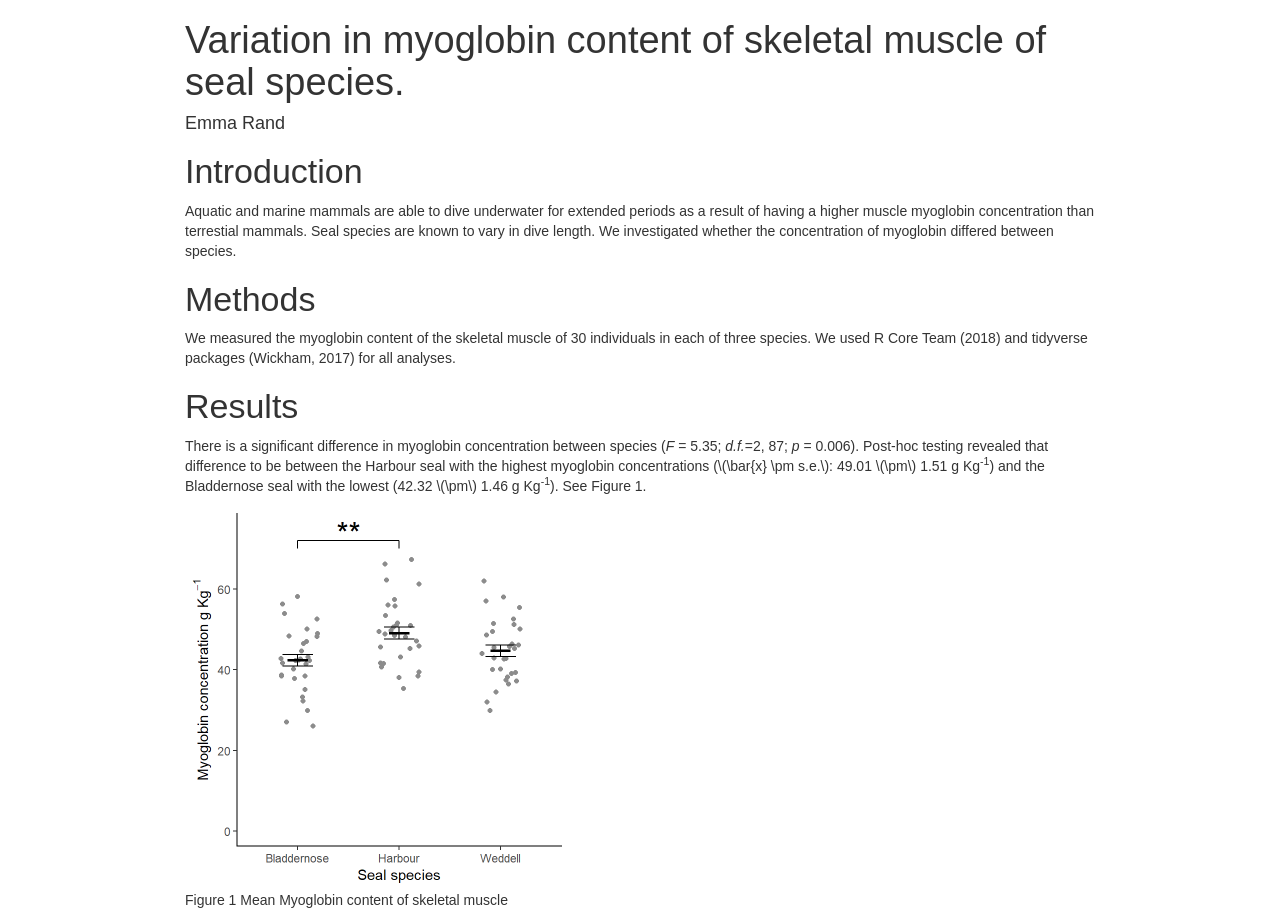
==== seals/paper.html @ 827191a4 "yet-to-be-updated materials added." ====
<!DOCTYPE html>

<html xmlns="http://www.w3.org/1999/xhtml">

<head>

<meta charset="utf-8" />
<meta http-equiv="Content-Type" content="text/html; charset=utf-8" />
<meta name="generator" content="pandoc" />


<meta name="author" content="Emma Rand" />


<title>Variation in myoglobin content of skeletal muscle of seal species.</title>

<script src="[data-uri]"></script>
<meta name="viewport" content="width=device-width, initial-scale=1" />
<link href="data:text/css;charset=utf-8,html%7Bfont%2Dfamily%3Asans%2Dserif%3B%2Dwebkit%2Dtext%2Dsize%2Dadjust%3A100%25%3B%2Dms%2Dtext%2Dsize%2Dadjust%3A100%25%7Dbody%7Bmargin%3A0%7Darticle%2Caside%2Cdetails%2Cfigcaption%2Cfigure%2Cfooter%2Cheader%2Chgroup%2Cmain%2Cmenu%2Cnav%2Csection%2Csummary%7Bdisplay%3Ablock%7Daudio%2Ccanvas%2Cprogress%2Cvideo%7Bdisplay%3Ainline%2Dblock%3Bvertical%2Dalign%3Abaseline%7Daudio%3Anot%28%5Bcontrols%5D%29%7Bdisplay%3Anone%3Bheight%3A0%7D%5Bhidden%5D%2Ctemplate%7Bdisplay%3Anone%7Da%7Bbackground%2Dcolor%3Atransparent%7Da%3Aactive%2Ca%3Ahover%7Boutline%3A0%7Dabbr%5Btitle%5D%7Bborder%2Dbottom%3A1px%20dotted%7Db%2Cstrong%7Bfont%2Dweight%3A700%7Ddfn%7Bfont%2Dstyle%3Aitalic%7Dh1%7Bmargin%3A%2E67em%200%3Bfont%2Dsize%3A2em%7Dmark%7Bcolor%3A%23000%3Bbackground%3A%23ff0%7Dsmall%7Bfont%2Dsize%3A80%25%7Dsub%2Csup%7Bposition%3Arelative%3Bfont%2Dsize%3A75%25%3Bline%2Dheight%3A0%3Bvertical%2Dalign%3Abaseline%7Dsup%7Btop%3A%2D%2E5em%7Dsub%7Bbottom%3A%2D%2E25em%7Dimg%7Bborder%3A0%7Dsvg%3Anot%28%3Aroot%29%7Boverflow%3Ahidden%7Dfigure%7Bmargin%3A1em%2040px%7Dhr%7Bheight%3A0%3B%2Dwebkit%2Dbox%2Dsizing%3Acontent%2Dbox%3B%2Dmoz%2Dbox%2Dsizing%3Acontent%2Dbox%3Bbox%2Dsizing%3Acontent%2Dbox%7Dpre%7Boverflow%3Aauto%7Dcode%2Ckbd%2Cpre%2Csamp%7Bfont%2Dfamily%3Amonospace%2Cmonospace%3Bfont%2Dsize%3A1em%7Dbutton%2Cinput%2Coptgroup%2Cselect%2Ctextarea%7Bmargin%3A0%3Bfont%3Ainherit%3Bcolor%3Ainherit%7Dbutton%7Boverflow%3Avisible%7Dbutton%2Cselect%7Btext%2Dtransform%3Anone%7Dbutton%2Chtml%20input%5Btype%3Dbutton%5D%2Cinput%5Btype%3Dreset%5D%2Cinput%5Btype%3Dsubmit%5D%7B%2Dwebkit%2Dappearance%3Abutton%3Bcursor%3Apointer%7Dbutton%5Bdisabled%5D%2Chtml%20input%5Bdisabled%5D%7Bcursor%3Adefault%7Dbutton%3A%3A%2Dmoz%2Dfocus%2Dinner%2Cinput%3A%3A%2Dmoz%2Dfocus%2Dinner%7Bpadding%3A0%3Bborder%3A0%7Dinput%7Bline%2Dheight%3Anormal%7Dinput%5Btype%3Dcheckbox%5D%2Cinput%5Btype%3Dradio%5D%7B%2Dwebkit%2Dbox%2Dsizing%3Aborder%2Dbox%3B%2Dmoz%2Dbox%2Dsizing%3Aborder%2Dbox%3Bbox%2Dsizing%3Aborder%2Dbox%3Bpadding%3A0%7Dinput%5Btype%3Dnumber%5D%3A%3A%2Dwebkit%2Dinner%2Dspin%2Dbutton%2Cinput%5Btype%3Dnumber%5D%3A%3A%2Dwebkit%2Douter%2Dspin%2Dbutton%7Bheight%3Aauto%7Dinput%5Btype%3Dsearch%5D%7B%2Dwebkit%2Dbox%2Dsizing%3Acontent%2Dbox%3B%2Dmoz%2Dbox%2Dsizing%3Acontent%2Dbox%3Bbox%2Dsizing%3Acontent%2Dbox%3B%2Dwebkit%2Dappearance%3Atextfield%7Dinput%5Btype%3Dsearch%5D%3A%3A%2Dwebkit%2Dsearch%2Dcancel%2Dbutton%2Cinput%5Btype%3Dsearch%5D%3A%3A%2Dwebkit%2Dsearch%2Ddecoration%7B%2Dwebkit%2Dappearance%3Anone%7Dfieldset%7Bpadding%3A%2E35em%20%2E625em%20%2E75em%3Bmargin%3A0%202px%3Bborder%3A1px%20solid%20silver%7Dlegend%7Bpadding%3A0%3Bborder%3A0%7Dtextarea%7Boverflow%3Aauto%7Doptgroup%7Bfont%2Dweight%3A700%7Dtable%7Bborder%2Dspacing%3A0%3Bborder%2Dcollapse%3Acollapse%7Dtd%2Cth%7Bpadding%3A0%7D%40media%20print%7B%2A%2C%3Aafter%2C%3Abefore%7Bcolor%3A%23000%21important%3Btext%2Dshadow%3Anone%21important%3Bbackground%3A0%200%21important%3B%2Dwebkit%2Dbox%2Dshadow%3Anone%21important%3Bbox%2Dshadow%3Anone%21important%7Da%2Ca%3Avisited%7Btext%2Ddecoration%3Aunderline%7Da%5Bhref%5D%3Aafter%7Bcontent%3A%22%20%28%22%20attr%28href%29%20%22%29%22%7Dabbr%5Btitle%5D%3Aafter%7Bcontent%3A%22%20%28%22%20attr%28title%29%20%22%29%22%7Da%5Bhref%5E%3D%22javascript%3A%22%5D%3Aafter%2Ca%5Bhref%5E%3D%22%23%22%5D%3Aafter%7Bcontent%3A%22%22%7Dblockquote%2Cpre%7Bborder%3A1px%20solid%20%23999%3Bpage%2Dbreak%2Dinside%3Aavoid%7Dthead%7Bdisplay%3Atable%2Dheader%2Dgroup%7Dimg%2Ctr%7Bpage%2Dbreak%2Dinside%3Aavoid%7Dimg%7Bmax%2Dwidth%3A100%25%21important%7Dh2%2Ch3%2Cp%7Borphans%3A3%3Bwidows%3A3%7Dh2%2Ch3%7Bpage%2Dbreak%2Dafter%3Aavoid%7D%2Enavbar%7Bdisplay%3Anone%7D%2Ebtn%3E%2Ecaret%2C%2Edropup%3E%2Ebtn%3E%2Ecaret%7Bborder%2Dtop%2Dcolor%3A%23000%21important%7D%2Elabel%7Bborder%3A1px%20solid%20%23000%7D%2Etable%7Bborder%2Dcollapse%3Acollapse%21important%7D%2Etable%20td%2C%2Etable%20th%7Bbackground%2Dcolor%3A%23fff%21important%7D%2Etable%2Dbordered%20td%2C%2Etable%2Dbordered%20th%7Bborder%3A1px%20solid%20%23ddd%21important%7D%7D%40font%2Dface%7Bfont%2Dfamily%3A%27Glyphicons%20Halflings%27%3Bsrc%3Aurl%28data%3Aapplication%2Fvnd%2Ems%2Dfontobject%3Bbase64%2Cn04AAEFNAAACAAIABAAAAAAABQAAAAAAAAABAJABAAAEAExQAAAAAAAAAAIAAAAAAAAAAAEAAAAAAAAAJxJ%[base64]%2FSEdmjKHUbyow8ATBE40IvWA3vTu8LiABDQ%2BpexwUMcm1SMnNryctQSiI1K5ZnbOlXKmnVV5YvRe6RnNMFNCOs1KNVpn6yZhCJkRtVRNzEufeIq7HgSrcx4S8h%2Fv4vnrrKc6oCNxmSk2uKlZQHBii6iKFoH0746ThvkO1kJHlxjrkxs%2BLWORaDQBEtiYJIR5IB9Bi1UyL4Rmr0BNigNkMzlKQmnofBHviqVzUxwdMb3NdCn69hy%2BpRYVKGVS%2F1tnsqv4LL7wCCPZZAZPT4aCShHjHJVNuXbmMrY5LeQaGnvAkXlVrJgKRAUdFjrWEah9XebPeQMj7KS7DIBAFt8ycgC5PLGUOHSE3ErGZCiViNLL5ZARfywnCoZaKQCu6NuFX42AEeKtKUGnr%2FCm2Cy8tpFhBPMW5Fxi4Qm4TkDWh4IWFDClhU2hRWosUWqcKLlgyXB%2BlSHaWaHiWlBAR8SeSgSPCQxdVQgzUixWKSTrIQEbU94viDctkvX%2BVSjJuUmV8L4CXShI11esnp0pjWNZIyxKHS4wVQ2ime1P4RnhvGw0aDN1OLAXGERsB7buFpFGGBAre4QEQR0HOIO5oYH305G%2BKspT%2FFupEGGafCCwxSe6ZUa%2B073rXHnNdVXE6eWvibUS27XtRzkH838mYLMBmYysZTM0EM3A1fbpCBYFccN1B%2FEnCYu%2FTgCGmr7bMh8GfYL%2BBfcLvB0gRagC09w9elfldaIy%2FhNCBLRgBgtCC7jAF63wLSMAfbfAlEggYU0bUA7ACCJmTDpEmJtI78w4%2FBO7dN7JR7J7ZvbYaUbaILSQsRBiF3HGk5fEg6p9unwLvn98r%2BvnsV%2B372uf1xBLq4qU%2F45fTuqaAP%2BpssmCCCTF0mhEow8ZXZOS8D7Q85JsxZ%2BAzok7B7O%2Ff6J8AzYBySZQB%2FQHYUSA%2BEeQhEWiS6AIQzgcsDiER4MjgMBAWDV4AgQ3g1eBgIdweCQmCjJEMkJ%2BPKRWyFHHmg1Wi%2F6xzUgA0LREoKJChwnQa9B%2B5RQZRB3IlBlkAnxyQNaANwHMowzlYSMCBgnbpzvqpl0iTJNCQidDI9ZrSYNIRBhHtUa5YHMHxyGEik9hDE0AKj72AbTCaxtHPUaKZdAZSnQTyjGqGLsmBStCejApUhg4uBMU6mATujEl%2BKdDPbI6Ag4vLr%2BhjY6lbjBeoLKnZl0UZgRX8gTySOeynZVz1wOq7e1hFGYIq%2BMhrGxDLak0PrwYzSXtcuyhXEhwOYofiW%2BEcI%2Fjw8P6IY6ed%2BetAbuqKp5QIapT77LnAe505lMuqL79a0ut4rWexzFttsOsLDy7zvtQzcq3U1qabe7tB0wHWVXji%2BzDbo8x8HyIRUbXnwUcklFv51fvTymiV%2BMXLSmGH9d9%2BaXpD5X6lao41anWGig7IwIdnoBY2ht%2FpO9mClLo4NdXHAsefqWUKlXJkbqPOFhMoR4aiA1BXqhRNbB2Xwi%2B7u%2FjpAoOpKJ0UX24EsrzMfHXViakCNcKjBxuQX8BO0ZqjJ3xXzf%2B61t2VXOSgJ8xu65QKgtN6FibPmPYsXbJRHHqbgATcSZxBqGiDiU4NNNsYBsKD0MIP%2FOfKnlk%2FLkaid%[base64]%2FgFtuW0wR4cgd%2BZKesSV7QkNE2kw6AV4hoIuC02LGmTomyf8PiO6CZzOTLTPQ%2BHW06H%2Btx%2BbQ8LmDYg1pTFrp2oJXgkZTyeRJZM0C8aE2LpFrNVDuhARsN543%2FFV6klQ6Tv1OoZGXLv0igKrl%2FCmJxRmX7JJbJ998VSIPQRyDBICzl4JJlYHbdql30NvYcOuZ7a10uWRrgoieOdgIm4rlq6vNOQBuqESLbXG5lzdJGHw2m0sDYmODXbYGTfSTGRKpssTO95fothJCjUGQgEL4yKoGAF%2F0SrpUDNn8CBgBcSDQByAeNkCXp4S4Ro2Xh4OeaGRgR66PVOsU8bc6TR5%[base64]%2F1SgRCJ1dk4UdBT7OoyuNgLs0oCd8RnrEIb6QdMxT2QjD4zMrJkfgx5aDMcA4orsTtKCqWb%2FVeyceqa5OGSmB28YwH4rFbkQaLoUN8OQQYnD3w2eXpI4ScQfbCUZiJ4yMOIKLyyTc7BQ4uXUw6Ee6%2FxM%2B4Y67ngNBknxIPwuppgIhFcwJyr6EIj%2BLzNj%2FmfR2vhhRlx0BILZoAYruF0caWQ7YxO66UmeguDREAFHYuC7HJviRgVO6ruJH59h%2FC%2FPkgSle8xNzZJULLWq9JMDTE2fjGE146a1Us6PZDGYle6ldWRqn%2FpdpgHKNGrGIdkRK%2BKPETT9nKT6kLyDI8xd9A1FgWmXWRAIHwZ37WyZHOVyCadJEmMVz0MadMjDrPho%2BEIochkVC2xgGiwwsQ6DMv2P7UXqT4x7CdcYGId2BJQQa85EQKmCmwcRejQ9Bm4oATENFPkxPXILHpMPUyWTI5rjNOsIlmEeMbcOCEqInpXACYQ9DDxmFo9vcmsDblcMtg4tqBerNngkIKaFJmrQAPnq1dEzsMXcwjcHdfdCibcAxxA%2Bq%2Fj9m3LM%2FO7WJka4tSidVCjsvo2lQ%2F2ewyoYyXwAYyr2PlRoR5MpgVmSUIrM3PQxXPbgjBOaDQFIyFMJvx3Pc5RSYj12ySVF9fwFPQu2e2KWVoL9q3Ayv3IzpGHUdvdPdrNUdicjsTQ2ISy7QU3DrEytIjvbzJnAkmANXjAFERA0MUoPF3%2F5KFmW14bBNOhwircYgMqoDpUMcDtCmBE82QM2YtdjVLB4kBuKho%2FbcwQdeboqfQartuU3CsCf%2BcXkgYAqp%2F0Ee3RorAZt0AvvOCSI4JICIlGlsV0bsSid%2FNIEALAAzb6HAgyWHBps6xAOwkJIGcB82CxRQq4sJf3FzA70A%2BTRqcqjEMETCoez3mkPcpnoALs0ugJY8kQwrC%[base64]%2FWDHA60cYFaI%2FPjpzquUqdaYGcIq%2BmLez3WLFFCtNBN2QJcrlcoELgiPku5R5dSlJFaCEqEZle1AQzAKC%2B1SotMcBNyQUFuRHRF6OlimSBgjZeTBCwLyc6A%2BP%2FoFRchXTz5ADknYJHxzrJ5pGuIKRQISU6WyKTBBjD8WozmVYWIsto1AS5rxzKlvJu4E%2FvwOiKxRtCWsDM%2BeTHUrmwrCK5BIfMzGkD%2B0Fk5LzBs0jMYXktNDblB06LMNJ09U8pzSLmo14MS0OMjcdrZ31pyQqxJJpRImlSvfYAK8inkYU52QY2FPEVsjoWewpwhRp5yAuNpkqhdb7ku9Seefl2D0B8SMTFD90xi4CSOwwZy9IKkpMtI3FmFUg3%2FkFutpQGNc3pCR7gvC4sgwbupDu3DyEN%2BW6YGLNM21jpB49irxy9BSlHrVDlnihGKHwPrbVFtc%2Bh1rVQKZduxIyojccZIIcOCmhEnC7UkY68WXKQgLi2JCDQkQWJRQuk60hZp0D3rtCTINSeY9Ej2kIKYfGxwOs4j9qMM7fYZiipzgcf7TamnehqdhsiMiCawXnz4xAbyCkLAx5EGbo3Ax1u3dUIKnTxIaxwQTHehPl3V491H0%2BbC5zgpGz7Io%2BmjdhKlPJ01EeMpM7UsRJMi1nGjmJg35i6bQBAAxjO%2FENJubU2mg3ONySEoWklCwdABETcs7ck3jgiuU9pcKKpbgn%2B3YlzV1FzIkB6pmEDOSSyDfPPlQskznctFji0kpgZjW5RZe6x9kYT4KJcXg0bNiCyif%2BpZACCyRMmYsfiKmN9tSO65F0R2OO6ytlEhY5Sj6uRKfFxw0ijJaAx%2Fk3QgnAFSq27%2F2i4GEBA%2BUvTJKK%2F9eISNvG46Em5RZfjTYLdeD8kdXHyrwId%2FDQZUaMCY4gGbke2C8vfjgV%2FY9kkRQOJIn%2FxM9INZSpiBnqX0Q9GlQPpPKAyO5y%2BW5NMPSRdBCUlmuxl40ZfMCnf2Cp044uI9WLFtCi4YVxKjuRCOBWIb4XbIsGdbo4qtMQnNOQz4XDSui7W%2FN6l54qOynCqD3DpWQ%2BmpD7C40D8BZEWGJX3tlAaZBMj1yjvDYKwCJBa201u6nBKE5UE%2B7QSEhCwrXfbRZylAaAkplhBWX50dumrElePyNMRYUrC99UmcSSNgImhFhDI4BXjMtiqkgizUGCrZ8iwFxU6fQ8GEHCFdLewwxYWxgScAYMdMLmcZR6b7rZl95eQVDGVoUKcRMM1ixXQtXNkBETZkVVPg8LoSrdetHzkuM7DjZRHP02tCxA1fmkXKF3VzfN1pc1cv%2F8lbTIkkYpqKM9VOhp65ktYk%2BQ46myFWBapDfyWUCnsnI00QTBQmuFjMZTcd0V2NQ768Fhpby04k2IzNR1wKabuGJqYWwSly6ocMFGTeeI%2BejsWDYgEvr66QgqdcIbFYDNgsm0x9UHY6SCd5%2B7tpsLpKdvhahIDyYmEJQCqMqtCF6UlrE5GXRmbu%[base64]%2FiOmsLtHSWNUWEGk9hScMPShasUA1AcHOtRZlqMeQ0OzYS9vQvYUjOLrzP07BUAFikcJNMi7gIxEw4pL1G54TcmmmoAQ5s7TGWErJZ2Io4yQ0ljRYhL8H5e62oDtLF8aDpnIvZ5R3GWJyAugdiiJW9hQAVTsnCBHhwu7rkBlBX6r3b7ejEY0k5GGeyKv66v%2B6dg7mcJTrWHbtMywbedYqCQ0FPwoytmSWsL8WTtChZCKKzEF7vP6De4x2BJkkniMgSdWhbeBSLtJZR9CTHetK1xb34AYIJ37OegYIoPVbXgJ%2FqDQK%2BbfCtxQRVKQu77WzOoM6SGL7MaZwCGJVk46aImai9fmam%2BWpHG%2B0BtQPWUgZ7RIAlPq6lkECUhZQ2gqWkMYKcYMYaIc4gYCDFHYa2d1nzp3%2BJ1eCBay8IYZ0wQRKGAqvCuZ%2FUgbQPyllosq%2BXtfKIZOzmeJqRazpmmoP%2F76YfkjzV2NlXTDSBYB04SVlNQsFTbGPk1t%2FI4Jktu0XSgifO2ozFOiwd%2F0SssJDn0dn4xqk4GDTTKX73%2FwQyBLdqgJ%2BWx6AQaba3BA9CKEzjtQYIfAsiYamapq80LAamYjinlKXUkxdpIDk0puXUEYzSalfRibAeDAKpNiqQ0FTwoxuGYzRnisyTotdVTclis1LHRQCy%2FqqL8oUaQzWRxilq5Mi0IJGtMY02cGLD69vGjkj3p6pGePKI8bkBv5evq8SjjyU04vJR2cQXQwSJyoinDsUJHCQ50jrFTT7yRdbdYQMB3MYCb6uBzJ9ewhXYPAIZSXfeEQBZZ3GPN3Nbhh%2FwkvAJLXnQMdi5NYYZ5GHE400GS5rXkOZSQsdZgIbzRnF9ueLnsfQ47wHAsirITnTlkCcuWWIUhJSbpM3wWhXNHvt2xUsKKMpdBSbJnBMcihkoDqAd1Zml%2FR4yrzow1Q2A5G%2Bkzo%2FRhRxQS2lCSDRV8LlYLBOOoo1bF4jwJAwKMK1tWLHlu9i0j4Ig8qVm6wE1DxXwAwQwsaBWUg2pOOol2dHxyt6npwJEdLDDVYyRc2D0HbcbLUJQj8gPevQBUBOUHXPrsAPBERICpnYESeu2OHotpXQxRGlCCtLdIsu23MhZVEoJg8Qumj%2FUMMc34IBqTKLDTp76WzL%2FdMjCxK7MjhiGjeYAC%2Fkj%2FjY%2FRde7hpSM1xChrog6yZ7OWTuD56xBJnGFE%2BpT2ElSyCnJcwVzCjkqeNLfMEJqKW0G7OFIp0G%2B9mh50I9o8k1tpCY0xYqFNIALgIfc2me4n1bmJnRZ89oepgLPT0NTMLNZsvSCZAc3TXaNB07vail36%2FdBySis4m9%2FDR8izaLJW6bWCkVgm5T%2Bius3ZXq4xI%2BGnbveLbdRwF2mNtsrE0JjYc1AXknCOrLSu7Te%2Fr4dPYMCl5qtiHNTn%2BTPbh1jCBHH%2BdMJNhwNgs3nT%2BOhQoQ0vYif56BMG6WowAcHR3DjQolxLzyVekHj00PBAaW7IIAF1EF%2BuRIWyXjQMAs2chdpaKPNaB%2BkSezYt0%2BCA04sOg5vx8Fr7Ofa9sUv87h7SLAUFSzbetCCZ9pmyLt6l6%2FTzoA1%2FZBG9bIUVHLAbi%2FkdBFgYGyGwRQGBpkqCEg2ah9UD6EedEcEL3j4y0BQQCiExEnocA3SZboh%2Bepgd3YsOkHskZwPuQ5OoyA0fTA5AXrHcUOQF%2BzkJHIA7PwCDk1gGVmGUZSSoPhNf%2BTklauz98QofOlCIQ%2FtCD4dosHYPqtPCXB3agggQQIqQJsSkB%2Bqn0rkQ1toJjON%2FOtCIB9RYv3PqRA4C4U68ZMlZn6BdgEvi2ziU%2BTQ6NIw3ej%2BAtDwMGEZk7e2IjxUWKdAxyaw9OCwSmeADTPPleyk6UhGDNXQb%2B%2BW6Uk4q6F7%2Frg6WVTo82IoCxSIsFDrav4EPHphD3u4hR53WKVvYZUwNCCeM4PMBWzK%2BEfIthZOkuAwPo5C5jgoZgn6dUdvx5rIDmd58cXXdKNfw3l%2BwM2UjgrDJeQHhbD7HW2QDoZMCujgIUkk5Fg8VCsdyjOtnGRx8wgKRPZN5dR0zPUyfGZFVihbFRniXZFOZGKPnEQzU3AnD1KfR6weHW2XS6KbPJxUkOTZsAB9vTVp3Le1F8q5l%2BDMcLiIq78jxAImD2pGFw0VHfRatScGlK6SMu8leTmhUSMy8Uhdd6xBiH3Gdman4tjQGLboJfqz6fL2WKHTmrfsKZRYX6BTDjDldKMosaSTLdQS7oDisJNqAUhw1PfTlnacCO8vl8706Km1FROgLDmudzxg%2BEWTiArtHgLsRrAXYWdB0NmToNCJdKm0KWycZQqb%2BMw76Qy29iQ5up%2FX7oyw8QZ75kP5F6iJAJz6KCmqxz8fEa%2FxnsMYcIO%2FvEkGRuMckhr4rIeLrKaXnmIzlNLxbFspOphkcnJdnz%2FChp%2FVlpj2P7jJQmQRwGnltkTV5dbF9fE3%2FfxoSqTROgq9wFUlbuYzYcasE0ouzBo%2BdDCDzxKAfhbAZYxQiHrLzV2iVexnDX%2FQnT1fsT%2Fxuhu1ui5qIytgbGmRoQkeQooO8eJNNZsf0iALur8QxZFH0nCMnjerYQqG1pIfjyVZWxhVRznmmfLG00BcBWJE6hzQWRyFknuJnXuk8A5FRDCulwrWASSNoBtR%2BCtGdkPwYN2o7DOw%2FVGlCZPusRBFXODQdUM5zeHDIVuAJBLqbO%2Ff9Qua%2BpDqEPk230Sob9lEZ8BHiCorjVghuI0lI4JDgHGRDD%2FprQ84B1pVGkIpVUAHCG%2Biz3Bn3qm2AVrYcYWhock4jso5%2BJ7HfHVj4WMIQdGctq3psBCVVzupQOEioBGA2Bk%2BUILT7%2BVoX5mdxxA5fS42gISQVi%2FHTzrgMxu0fY6hE1ocUwwbsbWcezrY2n6S8%2F6cxXkOH4prpmPuFoikTzY7T85C4T2XYlbxLglSv2uLCgFv8Quk%2FwdesUdWPeHYIH0R729JIisN9Apdd4eB10aqwXrPt%2BSu9mA8k8n1sjMwnfsfF2j3jMUzXepSHmZ%2FBfqXvzgUNQQWOXO8YEuFBh4QTYCkOAPxywpYu1VxiDyJmKVcmJPGWk%2Fgc3Pov02StyYDahwmzw3E1gYC9wkupyWfDqDSUMpCTH5e5N8B%2F%2FlHiMuIkTNw4USHrJU67bjXGqNav6PBuQSoqTxc8avHoGmvqNtXzIaoyMIQIiiUHIM64cXieouplhNYln7qgc4wBVAYR104kO%2BCvKqsg4yIUlFNThVUAKZxZt1XA34h3TCUUiXVkZ0w8Hh2R0Z5L0b4LZvPd%2Fp1gi%2F07h8qfwHrByuSxglc9cI4QIg2oqvC%2Fqm0i7tjPLTgDhoWTAKDO2ONW5oe%2B%2FeKB9vZB8K6C25yCZ9RFVMnb6NRdRjyVK57CHHSkJBfnM2%2Fj4ODUwRkqrtBBCrDsDpt8jhZdXoy%2F1BCqw3sSGhgGGy0a5Jw6BP%2FTExoCmNFYjZl248A0osgPyGEmRA%2BfAsqPVaNAfytu0vuQJ7rk3J4kTDTR2AlCHJ5cls26opZM4w3jMULh2YXKpcqGBtuleAlOZnaZGbD6DHzMd6i2oFeJ8z9XYmalg1Szd%2FocZDc1C7Y6vcALJz2lYnTXiWEr2wawtoR4g3jvWUU2Ngjd1cewtFzEvM1NiHZPeLlIXFbBPawxNgMwwAlyNSuGF3zizVeOoC9bag1qRAQKQE%2FEZBWC2J8mnXAN2aTBboZ7HewnObE8CwROudZHmUM5oZ%2FUgd%2FJZQK8lvAm43uDRAbyW8gZ%2BZGq0EVerVGUKUSm%2FIdn8AQHdR4m7bue88WBwft9mSCeMOt1ncBwziOmJYI2ZR7ewNMPiCugmSsE4EyQ%2BQATJG6qORMGd4snEzc6B4shPIo4G1T7PgSm8PY5eUkPdF8JZ0VBtadbHXoJgnEhZQaODPj2gpODKJY5Yp4DOsLBFxWbvXN755KWylJm%2BoOd4zEL9Hpubuy2gyyfxh8oEfFutnYWdfB8PdESLWYvSqbElP9qo3u6KTmkhoacDauMNNjj0oy40DFV7Ql0aZj77xfGl7TJNHnIwgqOkenruYYNo6h724%2BzUQ7%2BvkCpZB%2BpGA562hYQiDxHVWOq0oDQl%2FQsoiY%2BcuI7iWq%2FZIBtHcXJ7kks%2Bh2fCNUPA82BzjnqktNts%2BRLdk1VSu%2BtqEn7QZCCsvEqk6FkfiOYkrsw092J8jsfIuEKypNjLxrKA9kiA19mxBD2suxQKCzwXGws7kEJvlhUiV9tArLIdZW0IORcxEzdzKmjtFhsjKy%2F44XYXdI5noQoRcvjZ1RMPACRqYg2V1%2BOwOepcOknRLLFdYgTkT5UApt%2FJhLM3jeFYprZV%2BZow2g8fP%2BU68hkKFWJj2yBbKqsrp25xkZX1DAjUw52IMYWaOhab8Kp05VrdNftqwRrymWF4OQSjbdfzmRZirK8FMJELEgER2PHjEAN9pGfLhCUiTJFbd5LBkOBMaxLr%2FA1SY9dXFz4RjzoU9ExfJCmx%2FI9FKEGT3n2cmzl2X42L3Jh%2BAbQq6sA%2BSs1kitoa4TAYgKHaoybHUDJ51oETdeI%2F9ThSmjWGkyLi5QAGWhL0BG1UsTyRGRJOldKBrYJeB8ljLJHfATWTEQBXBDnQexOHTB%2BUn44zExFE4vLytcu5NwpWrUxO%2F0ZICUGM7hGABXym0V6ZvDST0E370St9MIWQOTWngeoQHUTdCJUP04spMBMS8LSker9cReVQkULFDIZDFPrhTzBl6sed9wcZQTbL%2BBDqMyaN3RJPh%2Fanbx%2BIv%2BqgQdAa3M9Z5JmvYlh4qop%2BHo1F1W5gbOE9YKLgAnWytXElU4G8GtW47lhgFE6gaSs%2Bgs37sFvi0PPVvA5dnCBgILTwoKd%2F%2BDoL9F6inlM7H4rOTzD79KJgKlZO%2FZgt22UsKhrAaXU5ZcLrAglTVKJEmNJvORGN1vqrcfSMizfpsgbIe9zno%2BgBoKVXgIL%2FVI8dB1O5o%2FR3Suez%2FgD7M781ShjKpIIORM%2FnxG%2BjjhhgPwsn2IoXsPGPqYHXA63zJ07M2GPEykQwJBYLK808qYxuIew4frk52nhCsnCYmXiR6CuapvE1IwRB4%2FQftDbEn%2BAucIr1oxrLabRj9q4ae0%2BfXkHnteAJwXRbVkR0mctVSwEbqhJiMSZUp9DNbEDMmjX22m3ABpkrPQQTP3S1sib5pD2VRKRd%2BeNAjLYyT0hGrdjWJZy24OYXRoWQAIhGBZRxuBFMjjZQhpgrWo8SiFYbojcHO8V5DyscJpLTHyx9Fimassyo5U6WNtquUMYgccaHY5amgR3PQzq3ToNM5ABnoB9kuxsebqmYZm0R9qxJbFXCQ1UPyFIbxoUraTJFDpCk0Wk9GaYJKz%2F6oHwEP0Q14lMtlddQsOAU9zlYdMVHiT7RQP3XCmWYDcHCGbVRHGnHuwzScA0BaSBOGkz3lM8CArjrBsyEoV6Ys4qgDK3ykQQPZ3hCRGNXQTNNXbEb6tDiTDLKOyMzRhCFT%2BmAUmiYbV3YQVqFVp9dorv%2BTsLeCykS2b5yyu8AV7IS9cxcL8z4Kfwp%2BxJyYLv1OsxQCZwTB4a8BZ%2F5EdxTBJthApqyfd9u3ifr%2FWILTqq5VqgwMT9SOxbSGWLQJUUWCVi4k9tho9nEsbUh7U6NUsLmkYFXOhZ0kmamaJLRNJzSj%2Fqn4Mso6zb6iLLBXoaZ6AqeWCjHQm2lztnejYYM2eubnpBdKVLORZhudH3JF1waBJKA9%2BW8EhMj3Kzf0L4vi4k6RoHh3Z5YgmSZmk6ns4fjScjAoL8GoOECgqgYEBYUGFVO4FUv4%2FYtowhEmTs0vrvlD%2FCrisnoBNDAcUi%2FteY7OctFlmARQzjOItrrlKuPO6E2Ox93L4O%2F4DcgV%2FdZ7qR3VBwVQxP1GCieA4RIpweYJ5FoYrHxqRBdJjnqbsikA2Ictbb8vE1GYIo9dacK0REgDX4smy6GAkxlH1yCGGsk%2BtgiDhNKuKu3yNrMdxafmKTF632F8Vx4BNK57GvlFisrkjN9WDAtjsWA0ENT2e2nETUb%2Fn7qwhvGnrHuf5bX6Vh%2Fn3xffU3PeHdR%2BFA92i6ufT3AlyAREoNDh6chiMWTvjKjHDeRhOa9YkOQRq1vQXEMppAQVwHCuIcV2g5rBn6GmZZpTR7vnSD6ZmhdSl176gqKTXu5E%2BYbfL0adwNtHP7dT7t7b46DVZIkzaRJOM%2BS6KcrzYVg%2BT3wSRFRQashjfU18NutrKa%2F7PXbtuJvpIjbgPeqd%2BpjmRw6YKpnANFSQcpzTZgpSNJ6J7uiagAbir%2F8tNXJ%2FOsOnRh6iuIexxrmkIneAgz8QoLmiaJ8sLQrELVK2yn3wOHp57BAZJhDZjTBzyoRAuuZ4eoxHruY1pSb7qq79cIeAdOwin4GdgMeIMHeG%2BFZWYaiUQQyC5b50zKjYw97dFjAeY2I4Bnl105Iku1y0lMA1ZHolLx19uZnRdILcXKlZGQx%2FGdEqSsMRU1BIrFqRcV1qQOOHyxOLXEGcbRtAEsuAC2V4K3p5mFJ22IDWaEkk9ttf5Izb2LkD1MnrSwztXmmD%2FQi%2FEmVEFBfiKGmftsPwVaIoZanlKndMZsIBOskFYpDOq3QUs9aSbAAtL5Dbokus2G4%2FasthNMK5UQKCOhU97oaOYNGsTah%2BjfCKsZnTRn5TbhFX8ghg8CBYt%2FBjeYYYUrtUZ5jVij%2Fop7V5SsbA4mYTOwZ46hqdpbB6Qvq3AS2HHNkC15pTDIcDNGsMPXaBidXYPHc6PJAkRh29Vx8KcgX46LoUQBhRM%2B3SW6Opll%2FwgxxsPgKJKzr5QCmwkUxNbeg6Wj34SUnEzOemSuvS2OetRCO8Tyy%2BQbSKVJcqkia%2BGvDefFwMOmgnD7h81TUtMn%2BmRpyJJ349HhAnoWFTejhpYTL9G8N2nVg1qkXBeoS9Nw2fB27t7trm7d%2FQK7Cr4uoCeOQ7%2F8JfKT77KiDzLImESHw%2F0wf73QeHu74hxv7uihi4fTX%2BXEwAyQG3264dwv17aJ5N335Vt9sdrAXhPOAv8JFvzqyYXwfx8WYJaef1gMl98JRFyl5Mv5Uo%2FoVH5ww5OzLFsiTPDns7fS6EURSSWd%2F92BxMYQ8sBaH%2Bj%2BwthQPdVgDGpTfi%2BJQIWMD8xKqULliRH01rTeyF8x8q%2FGBEEEBrAJMPf25UQwi0b8tmqRXY7kIvNkzrkvRWLnxoGYEJsz8u4oOyMp8cHyaybb1HdMCaLApUE%2B%2F7xLIZGP6H9xuSEXp1zLIdjk5nBaMuV%2FyTDRRP8Y2ww5RO6d2D94o%2B6ucWIqUAvgHIHXhZsmDhjVLczmZ3ca0Cb3PpKwt2UtHVQ0BgFJsqqTsnzZPlKahRUkEu4qmkJt%2Bkqdae76ViWe3STan69yaF9%2BfESD2lcQshLHWVu4ovItXxO69bqC5p1nZLvI8NdQB9s9UNaJGlQ5mG947ipdDA0eTIw%2FA1zEdjWquIsQXXGIVEH0thC5M%2BW9pZe7IhAVnPJkYCCXN5a32HjN6nsvokEqRS44tGIs7s2LVTvcrHAF%2BRVmI8L4HUYk4x%2B67AxSMJKqCg8zrGOgvK9kNMdDrNiUtSWuHFpC8%2Fp5qIQrEo%2FH%2B1l%2F0cAwQ2nKmpWxKcMIuHY44Y6DlkpO48tRuUGBWT0FyHwSKO72Ud%2BtJUfdaZ4CWNijzZtlRa8%2BCkmO%2FEwHYfPZFU%2FhzjFWH7vnzHRMo%2BaF9u8qHSAiEkA2HjoNQPEwHsDKOt6hOoK3Ce%2F%2B%2F9boMWDa44I6FrQhdgS7OnNaSzwxWKZMcyHi6LN4WC6sSj0qm2PSOGBTvDs%2FGWJS6SwEN%2FULwpb4LQo9fYjUfSXRwZkynUazlSpvX9e%2BG2zor8l%2BYaMxSEomDdLHGcD6YVQPegTaA74H8%2BV4WvJkFUrjMLGLlvSZQWvi8%2FQA7yzQ8GPno%2F%2F5SJHRP%2FOqKObPCo81s%2F%2B6WgLqykYpGAgQZhVDEBPXWgU%2FWzFZjKUhSFInufPRiMAUULC6T11yL45ZrRoB4DzOyJShKXaAJIBS9wzLYIoCEcJKQW8GVCx4fihqJ6mshBUXSw3wWVj3grrHQlGNGhIDNNzsxQ3M%2BGWn6ASobIWC%2BLbYOC6UpahVO13Zs2zOzZC8z7FmA05JhUGyBsF4tsG0drcggIFzgg%2Fkpf3%2BCnAXKiMgIE8Jk%2FMhpkc8DUJEUzDSnWlQFme3d0sHZDrg7LavtsEX3cHwjCYA17pMTfx8Ajw9hHscN67hyo%2BRJQ4458RmPywXykkVcW688oVUrQhahpPRvTWPnuI0B%2BSkQu7dCyvLRyFYlC1LG1gRCIvn3rwQeINzZQC2KXq31FaR9UmVV2QeGVqBHjmE%2BVMd3b1fhCynD0pQNhCG6%2FWCDbKPyE7NRQzL3BzQAJ0g09aUzcQA6mUp9iZFK6Sbp%2FYbHjo%2B%2B7%2FWj8S4YNa%2BZdqAw1hDrKWFXv9%2BzaXpf8ZTDSbiqsxnwN%2FCzK5tPkOr4tRh2kY3Bn9JtalbIOI4b3F7F1vPQMfoDcdxMS8CW9m%2FNCW%2FHILTUVWQIPiD0j1A6bo8vsv6P1hCESl2abrSJWDrq5sSzUpwoxaCU9FtJyYH4QFMxDBpkkBR6kn0LMPO%2B5EJ7Z6bCiRoPedRZ%2FP0SSdii7ZnPAtVwwHUidcdyspwncz5uq6vvm4IEDbJVLUFCn%2FLvIHfooUBTkFO130FC7CmmcrKdgDJcid9mvVzsDSibOoXtIf9k6ABle3PmIxejodc4aob0QKS432srrCMndbfD454q52V01G4q913mC5HOsTzWF4h2No1av1VbcUgWAqyoZl%2B11PoFYnNv2HwAODeNRkHj%2B8SF1fcvVBu6MrehHAZK1Gm69ICcTKizykHgGFx7QdowTVAsYEF2tVc0Z6wLryz2FI1sc5By2znJAAmINndoJiB4sfPdPrTC8RnkW7KRCwxC6YvXg5ahMlQuMpoCSXjOlBy0Kij%2BbsCYPbGp8BdCBiLmLSAkEQRaieWo1SYvZIKJGj9Ur%2FeWHjiB7SOVdqMAVmpBvfRiebsFjger7DC%2B8kRFGtNrTrnnGD2GAJb8rQCWkUPYHhwXsjNBSkE6lGWUj5QNhK0DMNM2l%2BkXRZ0KLZaGsFSIdQz%2FHXDxf3%2FTE30%2BDgBKWGWdxElyLccJfEpjsnszECNoDGZpdwdRgCixeg9L4EPhH%2BRptvRMVRaahu4cySjS3P5wxAUCPkmn%2BrhyASpmiTaiDeggaIxYBmtLZDDhiWIJaBgzfCsAGUF1Q1SFZYyXDt9skCaxJsxK2Ms65dmdp5WAZyxik%2FzbrTQk5KmgxCg%2Ff45L0jywebOWUYFJQAJia7XzCV0x89rpp%2Ff3AVWhSPyTanqmik2SkD8A3Ml4NhIGLAjBXtPShwKYfi2eXtrDuKLk4QlSyTw1ftXgwqA2jUuopDl%2B5tfUWZNwBpEPXghzbBggYCw%2Fdhy0ntds2yeHCDKkF%2FYxQjNIL%2FF%2F37jLPHCKBO9ibwYCmuxImIo0ijV2Wbg3kSN2psoe8IsABv3RNFaF9uMyCtCYtqcD%2BqNOhwMlfARQUdJ2tUX%2BMNJqOwIciWalZsmEjt07tfa8ma4cji9sqz%2BQ9hWfmMoKEbIHPOQORbhQRHIsrTYlnVTNvcq1imqmmPDdVDkJgRcTgB8Sb6epCQVmFZe%2BjGDiNJQLWnfx%2BdrTKYjm0G8yH0ZAGMWzEJhUEQ4Maimgf%2Fbkvo8PLVBsZl152y5S8%2BHRDfZIMCbYZ1WDp4yrdchOJw8k6R%2B%2F2pHmydK4NIK2PHdFPHtoLmHxRDwLFb7eB%2BM4zNZcB9NrAgjVyzLM7xyYSY13ykWfIEEd2n5%2FiYp3ZdrCf7fL%2Ben%2BsIJu2W7E30MrAgZBD1rAAbZHPgeAMtKCg3NpSpYQUDWJu9bT3V7tOKv%2BNRiJc8JAKqqgCA%2FPNRBR7ChpiEulyQApMK1AyqcWnpSOmYh6yLiWkGJ2mklCSPIqN7UypWj3dGi5MvsHQ87MrB4VFgypJaFriaHivwcHIpmyi5LhNqtem4q0n8awM19Qk8BOS0EsqGscuuydYsIGsbT5GHnERUiMpKJl4ON7qjB4fEqlGN%2FhCky89232UQCiaeWpDYCJINXjT6xl4Gc7DxRCtgV0i1ma4RgWLsNtnEBRQFqZggCLiuyEydmFd7WlogpkCw5G1x4ft2psm3KAREwVwr1Gzl6RT7FDAqpVal34ewVm3VH4qn5mjGj%2BbYL1NgfLNeXDwtmYSpwzbruDKpTjOdgiIHDVQSb5%2FzBgSMbHLkxWWgghIh9QTFSDILixVwg0Eg1puooBiHAt7DzwJ7m8i8%2Fi%2BjHvKf0QDnnHVkVTIqMvIQImOrzCJwhSR7qYB5gSwL6aWL9hERHCZc4G2%2BJrpgHNB8eCCmcIWIQ6rSdyPCyftXkDlErUkHafHRlkOIjxGbAktz75bnh50dU7YHk%2BMz7wwstg6RFZb%2BTZuSOx1qqP5C66c0mptQmzIC2dlpte7vZrauAMm%2F7RfBYkGtXWGiaWTtwvAQiq2oD4YixPLXE2khB2FRaNRDTk%2B9sZ6K74Ia9VntCpN4BhJGJMT4Z5c5FhSepRCRWmBXqx%2BwhVZC4me4saDs2iNqXMuCl6iAZflH8fscC1sTsy4PHeC%2BXYuqMBMUun5YezKbRKmEPwuK%2BCLzijPEQgfhahQswBBLfg%[base64]%2BRCMlDDbElcjaROLDoualmUIQ88Kekk3iM4OQrADcxi3rJguS4MOIBIgKgXrjd1WkbCdqxJk%2F4efRIFsavZA7KvvJQqp3Iid5Z0NFc5aiMRzGN3vrpBzaMy4JYde3wr96PjN90AYOIbyp6T4zj8LoE66OGcX1Ef4Z3KoWLAUF4BTg7ug%2FAbkG5UNQXAMkQezujSHeir2uTThgd3gpyzDrbnEdDRH2W7U6PeRvBX1ZFMP5RM%2BZu6UUZZD8hDPHldVWntTCNk7To8IeOW9yn2wx0gmurwqC60AOde4r3ETi5pVMSDK8wxhoGAoEX9NLWHIR33VbrbMveii2jAJlrxwytTHbWNu8Y4N8vCCyZjAX%2FpcsfwXbLze2%2BD%2Bu33OGBoJyAAL3jn3RuEcdp5If8O%2Ba4NKWvxOTyDltG0IWoHhwVGe7dKkCWFT%2B%2Btm%2BhaBCikRUUMrMhYKZJKYoVuv%2FbsJzO8DwfVIInQq3g3BYypiz8baogH3r3GwqCwFtZnz4xMjAVOYnyOi5HWbFA8n0qz1OjSpHWFzpQOpvkNETZBGpxN8ybhtqV%2FDMUxd9uFZmBfKXMCn%2FSqkWJyKPnT6lq%2B4zBZni6fYRByJn6OK%2BOgPBGRAJluwGSk4wxjOOzyce%2FPKODwRlsgrVkdcsEiYrqYdXo0Er2GXi2GQZd0tNJT6c9pK1EEJG1zgDJBoTVuCXGAU8BKTvCO%2FcEQ1Wjk3Zzuy90JX4m3O5IlxVFhYkSUwuQB2up7jhvkm%2BbddRQu5F9s0XftGEJ9JSuSk%2BZachCbdU45fEqbugzTIUokwoAKvpUQF%2FCvLbWW5BNQFqFkJg2f30E%2F48StNe5QwBg8zz3YAJ82FZoXBxXSv4QDooDo79NixyglO9AembuBcx5Re3CwOKTHebOPhkmFC7wNaWtoBhFuV4AkEuJ0J%2B1pT0tLkvFVZaNzfhs%2FKd3%2BA9YsImlO4XK4vpCo%2FelHQi%2F9gkFg07xxnuXLt21unCIpDV%2BbbRxb7FC6nWYTsMFF8%2B1LUg4JFjVt3vqbuhHmDKbgQ4e%2BRGizRiO8ky05LQGMdL2IKLSNar0kNG7lHJMaXr5mLdG3nykgj6vB%2FKVijd1ARWkFEf3yiUw1v%2FWaQivVUpIDdSNrrKbjO5NPnxz6qTTGgYg03HgPhDrCFyYZTi3XQw3HXCva39mpLNFtz8AiEhxAJHpWX13gCTAwgm9YTvMeiqetdNQv6IU0hH0G%2BZManTqDLPjyrOse7WiiwOJCG%[base64]%2F6gQKuihPtiUtlCQVPohUgzfezTg8o1b3n9pNZeco1QucaoXe40Fa5JYhqdTspFmxGtW9h5ezLFZs3j%2FN46f%2BS2rjYNC2JySXrnSAFhvAkz9a5L3pza8eYKHNoPrvBRESpxYPJdKVUxBE39nJ1chrAFpy4MMkf0qKgYALctGg1DQI1kIymyeS2AJNT4X240d3IFQb%2F0jQbaHJ2YRK8A%2Bls6WMhWmpCXYG5jqapGs5%2FeOJErxi2%2F2KWVHiPellTgh%2FfNl%2F2KYPKb7DUcAg%2BmCOPQFCiU9Mq%2FWLcU1xxC8aLePFZZlE%2BPCLzf7ey46INWRw2kcXySR9FDgByXzfxiNKwDFbUSMMhALPFSedyjEVM5442GZ4hTrsAEvZxIieSHGSgkwFh%2FnFNdrrFD4tBH4Il7fW6ur4J8Xaz7RW9jgtuPEXQsYk7gcMs2neu3zJwTyUerHKSh1iTBkj2YJh1SSOZL5pLuQbFFAvyO4k1Hxg2h99MTC6cTUkbONQIAnEfGsGkNFWRbuRyyaEZInM5pij73EA9rPIUfU4XoqQpHT9THZkW%2BoKFLvpyvTBMM69tN1Ydwv1LIEhHsC%2BueVG%2Bw%2BkyCPsvV3erRikcscHjZCkccx6VrBkBRusTDDd8847GA7p2Ucy0y0HdSRN6YIBciYa4vuXcAZbQAuSEmzw%2BH%2FAuOx%2BaH%2BtBL88H57D0MsqyiZxhOEQkF%2F8DR1d2hSPMj%2FsNOa5rxcUnBgH8ictv2J%2Bcb4BA4v3MCShdZ2vtK30vAwkobnEWh7rsSyhmos3WC93Gn9C4nnAd%2FPjMMtQfyDNZsOPd6XcAsnBE%2FmRHtHEyJMzJfZFLE9OvQa0i9kUmToJ0ZxknTgdl%2FXPV8xoh0K7wNHHsnBdvFH3sv52lU7UFteseLG%2FVanIvcwycVA7%2BBE1Ulyb20BvwUWZcMTKhaCcmY3ROpvonVMV4N7yBXTL7IDtHzQ4CCcqF66LjF3xUqgErKzolLyCG6Kb7irP%2FMVTCCwGRxfrPGpMMGvPLgJ881PHMNMIO09T5ig7AzZTX%2F5PLlwnJLDAPfuHynSGhV4tPqR3gJ4kg4c06c%2FF1AcjGytKm2Yb5jwMotF7vro4YDLWlnMIpmPg36NgAZsGA0W1spfLSue4xxat0Gdwd0lqDBOgIaMANykwwDKejt5YaNtJYIkrSgu0KjIg0pznY0SCd1qlC6R19g97UrWDoYJGlrvCE05J%2F5wkjpkre727p5PTRX5FGrSBIfJqhJE%2FIS876PaHFkx9pGTH3oaY3jJRvLX9Iy3Edoar7cFvJqyUlOhAEiOSAyYgVEGkzHdug%2BoRHIEOXAExMiTSKU9A6nmRC8mp8iYhwWdP2U%[base64]%2FBQQp1sWlNolpIu4ekxUTBV7NmxOFKEBmmN%2BnA7pvF78%2FRII5ZHA09OAiE%2F66MF6HQ%2BqVEJCHxwymukkNvzqHEh52dULPbVasfQMgTDyBZzx4007YiKdBuUauQOt27Gmy8ISclPmEUCIcuLbkb1mzQSqIa3iE0PJh7UMYQbkpe%2BhXjTJKdldyt2mVPwywoODGJtBV1lJTgMsuSQBlDMwhEKIfrvsxGQjHPCEfNfMAY2oxvyKcKPUbQySkKG6tj9AQyEW3Q5rpaDJ5Sns9ScLKeizPRbvWYAw4bXkrZdmB7CQopCH8NAmqbuciZChHN8lVGaDbCnmddnqO1PQ4ieMYfcSiBE5zzMz%2BJV%2F4eyzrzTEShvqSGzgWimkNxLvUj86iAwcZuIkqdB0VaIB7wncLRmzHkiUQpPBIXbDDLHBlq7vp9xwuC9AiNkIptAYlG7Biyuk8ILdynuUM1cHWJgeB%2BK3wBP%2FineogxkvBNNQ4AkW0hvpBOQGFfeptF2YTR75MexYDUy7Q%2F9uocGsx41O4IZhViw%2F2FvAEuGO5g2kyXBUijAggWM08bRhXg5ijgMwDJy40QeY%2FcQpUDZiIzmvskQpO5G1zyGZA8WByjIQU4jRoFJt56behxtHUUE%2Fom7Rj2psYXGmq3llVOCgGYKNMo4pzwntITtapDqjvQtqpjaJwjHmDzSVGLxMt12gEXAdLi%2FcaHSM3FPRGRf7dB7YC%2BcD2ho6oL2zGDCkjlf%2FDFoQVl8GS%2F56wur3rdV6ggtzZW60MRB3g%2BU1W8o8cvqIpMkctiGVMzXUFI7FacFLrgtdz4mTEr4aRAaQ2AFQaNeG7GX0yOJgMRYFziXdJf24kg%2FgBQIZMG%2FYcPEllRTVNoDYR6oSJ8wQNLuihfw81UpiKPm714bZX1KYjcXJdfclCUOOpvTxr9AAJevTY4HK%2FG7F3mUc3GOAKqh60zM0v34v%2BELyhJZqhkaMA8UMMOU90f8RKEJFj7EqepBVwsRiLbwMo1J2zrE2UYJnsgIAscDmjPjnzI8a719Wxp757wqmSJBjXowhc46QN4RwKIxqEE6E5218OeK7RfcpGjWG1jD7qND%2B%2FGTk6M56Ig4yMsU6LUW1EWE%2BfIYycVV1thldSlbP6ltdC01y3KUfkobkt2q01YYMmxpKRvh1Z48uNKzP%2FIoRIZ%2FF6buOymSnW8gICitpJjKWBscSb9JJKaWkvEkqinAJ2kowKoqkqZftRqfRQlLtKoqvTRDi2vg%2FRrPD%2Fd3a09J8JhGZlEkOM6znTsoMCsuvTmywxTCDhw5dd0GJOHCMPbsj3QLkTE3MInsZsimDQ3HkvthT7U9VA4s6G07sID0FW4SHJmRGwCl%2BMu4xf0ezqeXD2PtPDnwMPo86sbwDV%2B9PWcgFcARUVYm3hrFQrHcgMElFGbSM2A1zUYA3baWfheJp2AINmTJLuoyYD%2FOwA4a6V0ChBN97E8YtDBerUECv0u0TlxR5yhJCXvJxgyM73Bb6pyq0jTFJDZ4p1Am1SA6sh8nADd1hAcGBMfq4d%2FUfwnmBqe0Jun1n1LzrgKuZMAnxA3NtCN7Klf4BH%2B14B7ibBmgt0TGUafVzI4uKlpF7v8NmgNjg90D6QE3tbx8AjSAC%2BOA1YJvclyPKgT27QpIEgVYpbPYGBsnyCNrGz9XUsCHkW1QAHgL2STZk12QGqmvAB0NFteERkvBIH7INDsNW9KKaAYyDMdBEMzJiWaJHZALqDxQDWRntumSDPcplyFiI1oDpT8wbwe01AHhW6%2BvAUUBoGhY3CT2tgwehdPqU%2F4Q7ZLYvhRl%2FogOvR9O2%2BwkkPKW5vCTjD2fHRYXONCoIl4Jh1bZY0ZE1O94mMGn%2FdFSWBWzQ%2FVYk%2BGezi46RgiDv3EshoTmMSlioUK6MQEN8qeyK6FRninyX8ZPeUWjjbMJChn0n%2FyJvrq5bh5UcCAcBYSafTFg7p0jDgrXo2QWLb3WpSOET%2FHh4oSadBTvyDo10IufLzxiMLAnbZ1vcUmj3w7BQuIXjEZXifwukVxrGa9j%2BDXfpi12m1RbzYLg9J2wFergEwOxFyD0%2FJstNK06ZN2XdZSGWxcJODpQHOq4iKqjqkJUmPu1VczL5xTGUfCgLEYyNBCCbMBFT%2FcUP6pE%2FmujnHsSDeWxMbhrNilS5MyYR0nJyzanWXBeVcEQrRIhQeJA6Xt4f2eQESNeLwmC10WJVHqwx8SSyrtAAjpGjidcj1E2FYN0LObUcFQhafUKTiGmHWRHGsFCB%2BHEXgrzJEB5bp0QiF8ZHh11nFX8AboTD0PS4O1LqF8XBks2MpjsQnwKHF6HgaKCVLJtcr0XjqFMRGfKv8tmmykhLRzu%2BvqQ02%2BKpJBjaLt9ye1Ab%2BBbEBhy4EVdIJDrL2naV0o4wU8YZ2Lq04FG1mWCKC%2BUwkXOoAjneU%2FxHplMQo2cXUlrVNqJYczgYlaOEczVCs%2FOCgkyvLmTmdaBJc1iBLuKwmr6qtRnhowngsDxhzKFAi02tf8bmET8BO27ovJKF1plJwm3b0JpMh38%2BxsrXXg7U74QUM8ZCIMOpXujHntKdaRtsgyEZl5MClMVMMMZkZLNxH9%2Bb8fH6%2Bb8Lev30A9TuEVj9CqAdmwAAHBPbfOBFEATAPZ2CS0OH1Pj%2F0Q7PFUcC8hDrxESWdfgFRm%2B7vvWbkEppHB4T%2F1ApWnlTIqQwjcPl0VgS1yHSmD0OdsCVST8CQVwuiew1Y%2Bg3QGFjNMzwRB2DSsAk26cmA8lp2wIU4p93AUBiUHFGOxOajAqD7Gm6NezNDjYzwLOaSXRBYcWipTSONHjUDXCY4mMI8XoVCR%2FRrs%2FJLKXgEx%2BqkmeDlFOD1%2FyTQNDClRuiUyKYCllfMiQiyFkmuTz2vLsBNyRW%2Bxz%2B5FElFxWB28VjYIGZ0Yd%2B5wIjkcoMaggxswbT0pCmckRAErbRlIlcOGdBo4djTNO8FAgQ%2BlT6vPS60BwTRSUAM3ddkEAZiwtEyArrkiDRnS7LJ%2B2hwbzd2YDQagSgACpsovmjil5wfPuXq3GuH0CyE7FK3M4FgRaFoIkaodORrPx1%2BJpI9psyNYIFuJogZa0%2F1AhOWdlHQxdAgbwacsHqPZo8u%2FngAH2GmaTdhYnBfSDbBfh8CHq6Bx5bttP2%2BRdM%2BMAaYaZ0Y%2FADkbNCZuAyAVQa2OcXOeICmDn9Q%2FeFkDeFQg5MgHEDXq%2FtVjj%2Bjtd26nhaaolWxs1ixSUgOBwrDhRIGOLyOVk2%2FBc0UxvseQCO2pQ2i%2BKrfhu%2FWeBovNb5dJxQtJRUDv2mCwYVpNl2efQM9xQHnK0JwLYt%2FU0Wf%2BphiA4uw8G91slC832pmOTCAoZXohg1fewCZqLBhkOUBofBWpMPsqg7XEXgPfAlDo2U5WXjtFdS87PIqClCK5nW6adCeXPkUiTGx0emOIDQqw1yFYGHEVx20xKjJVYe0O8iLmnQr3FA9nSIQilUKtJ4ZAdcTm7%2BExseJauyqo30hs%2B1qSW211A1SFAOUgDlCGq7eTIcMAeyZkV1SQJ4j%2Fe1Smbq4HcjqgFbLAGLyKxlMDMgZavK5NAYH19Olz3la%2FQCTiVelFnU6O%2FGCvykqS%2FwZJDhKN9gBtSOp%2F1SP5VRgJcoVj%2Bkmf2wBgv4gjrgARBWiURYx8xENV3bEVUAAWWD3dYDKAIWk5opaCFCMR5ZjJExiCAw7gYiSZ2rkyTce4eNMY3lfGn%2B8p6%2BvBckGlKEXnA6Eota69OxDO9oOsJoy28BXOR0UoXNRaJD5ceKdlWMJlOFzDdZNpc05tkMGQtqeNF2lttZqNco1VtwXgRstLSQ6tSPChgqtGV5h2DcDReIQadaNRR6AsAYKL5gSFsCJMgfsaZ7DpKh8mg8Wz8V7H%2BgDnLuMxaWEIUPevIbClgap4dqmVWSrPgVYCzAoZHIa5z2Ocx1D%2FGvDOEqMOKLrMefWIbSWHZ6jbgA8qVBhYNHpx0P%2BjAgN5TB3haSifDcApp6yymEi6Ij%2FGsEpDYUgcHATJUYDUAmC1SCkJ4cuZXSAP2DEpQsGUjQmKJfJOvlC2x%2FpChkOyLW7KEoMYc5FDC4v2FGqSoRWiLsbPCiyg1U5yiHZVm1XLkHMMZL11%2Fyxyw0UnGig3MFdZklN5FI%2FqiT65T%2BjOXOdO7XbgWurOAZR6Cv9uu1cm5LjkXX4xi6mWn5r5NjBS0gTliHhMZI2WNqSiSphEtiCAwnafS11JhseDGHYQ5%2BbqWiAYiAv6Jsf79%2FVUs4cIl%2Bn6%2BWOjcgB%2F2l5TreoAV2717JzZbQIR0W1cl%[base64]%2FPhoawJDrGAP0JYWHgAVUByo%2FbGdiv2T2EMg8gsS14%2FrAdzlOYazFE7w4OzxeKiWdm3nSOnQRRKXSlVo8HEAbBfyJMKqoq%2BSCcTSx5NDtbFwNlh8VhjGGDu7JG5%2FTAGAvniQSSUog0pNzTim8Owc6QTuSKSTXlQqwV3eiEnklS3LeSXYPXGK2VgeZBqNcHG6tZHvA3vTINhV0ELuQdp3t1y9%2BogD8Kk%2FW7QoRN1UWPqM4%2BxdygkFDPLoTaumKReKiLWoPHOfY54m3qPx4c%2B4pgY3MRKKbljG8w4wvz8pxk3AqKsy4GMAkAtmRjRMsCxbb4Q2Ds0Ia9ci8cMT6DmsJG00XaHCIS%2Bo3F8YVVeikw13w%2BOEDaCYYhC0ZE54kA4jpjruBr5STWeqQG6M74HHL6TZ3lXrd99ZX%2B%2B7LhNatQaZosuxEf5yRA15S9gPeHskBIq3Gcw81AGb9%2FO53DYi%2F5CsQ51EmEh8Rkg4vOciClpy4d04eYsfr6fyQkBmtD%2BP8sNh6e%2BXYHJXT%2FlkXxT4KXU5F2sGxYyzfniMMQkb9OjDN2C8tRRgTyL7GwozH14PrEUZc6oz05Emne3Ts5EG7WolDmU8OB1LDG3VrpQxp%2BpT0KYV5dGtknU64JhabdqcVQbGZiAxQAnvN1u70y1AnmvOSPgLI6uB4AuDGhmAu3ATkJSw7OtS%2F2ToPjqkaq62%2F7WFG8advGlRRqxB9diP07JrXowKR9tpRa%2BjGJ91zxNTT1h8I2PcSfoUPtd7NejVoH03EUcqSBuFZPkMZhegHyo2ZAITovmm3zAIdGFWxoNNORiMRShgwdYwFzkPw5PA4a5MIIQpmq%2Bnsp3YMuXt%2FGkXxLx%2FP6%2BZJS0lFyz4MunC3eWSGE8xlCQrKvhKUPXr0hjpAN9ZK4PfEDrPMfMbGNWcHDzjA7ngMxTPnT7GMHar%2BgMQQ3NwHCv4zH4BIMYvzsdiERi6gebRmerTsVwZJTRsL8dkZgxgRxmpbgRcud%2BYlCIRpPwHShlUSwuipZnx9QCsEWziVazdDeKSYU5CF7UVPAhLer3CgJOQXl%2Fzh575R5rsrmRnKAzq4POFdgbYBuEviM4%2BLVC15ssLNFghbTtHWerS1hDt5s4qkLUha%2FqpZXhWh1C6lTQAqCNQnaDjS7UGFBC6wTu8yFnKJnExCnAs3Ok9yj5KpfZESQ4lTy5pTGTnkAUpxI%2ByjEldJfSo4y0QhG4i4IwkRFGcjWY8%2BEzgYYJUK7BXQksLxAww%2FYYWBMhJILB9e8ePEJ4OP7z%2B4%2FwOQDl64iOYDp26DaONPxpKtBxq%2FaTzRGarm3VkPYTLJKx6Z%2FMw2YbBGseJhPMwhhNswrIkyvV2BYzrvZbxLpKwcWJhYmFtVZ%2BlPEq91FzVp1HlQY1bZVLqeNR9SAUn6n0E28k%2FUuGkNpP1DBI5ch%2FEehZfjUQ9aE41NhETExoPT2gGQz0IhWJbEOvTQ4wgcXCHHFBhewYUiFHuhRSAUVmEHeCRQHQkXGFwkAgyzREJCVN7TRnTon36Zw3tPhx4EALwNdwDv%2BJ41YSP4B2CQqz0EFgARZ4ESgBHQgROwAVn9GTI%2BHYexTUevLUeta4%2FDqKrbMVS%2BYqb8hUwYCrlgKtmAq1YCrFgKrd4qpXiqZcKn1oqdWipjYKpWwVPVYqW6xUpVipKqFR3QKjagVEtAqHpxUMTitsnFaJOKx2cVhswq35RVpyiq9lFVNIKnOQVMkgqtYxVNxiqQjFS7GKlSIVIsQqPIhUWwioigFQ%2B%2BKkN8VHr49HDw9Ebo9EDo9DTo9Crg9BDg9%2FWx7gWx7YWwlobYrOGxWPNisAaAHEyALpkAVDIAeWAArsABVXACYuAD5cAF6wAKFQAQqgAbVAAsoAAlQAUaYAfkwAvogBWQACOgAD9AAHSAAKT4GUdMiOvFngBTwCn2AZ7Dv6B6k%2F90B8%2ByRnkV144AIBoAMTQATGgAjNAA4YABgwABZgB%[base64]%2Fn6j0cS%2Ba2gEU8gIHJ%2BBwfgZX4GL%2BBd%2FgW34FZ%2BBS%2FgUH4FN6BTegTvoEv6BJegRnYEF2A79gOvYDl2BdEjCkqkGtwXp0LNToIskOTXzh%2FF062yJ7AAAAEDAWAAABWhJ%2BKPEIJgBFxMVP7w2QJBGHASQnOBKXKFIdUK4igKA9IEaYJg%29%3Bsrc%3Aurl%28data%3Aapplication%2Fvnd%2Ems%2Dfontobject%3Bbase64%2Cn04AAEFNAAACAAIABAAAAAAABQAAAAAAAAABAJABAAAEAExQAAAAAAAAAAIAAAAAAAAAAAEAAAAAAAAAJxJ%[base64]%2FSEdmjKHUbyow8ATBE40IvWA3vTu8LiABDQ%2BpexwUMcm1SMnNryctQSiI1K5ZnbOlXKmnVV5YvRe6RnNMFNCOs1KNVpn6yZhCJkRtVRNzEufeIq7HgSrcx4S8h%2Fv4vnrrKc6oCNxmSk2uKlZQHBii6iKFoH0746ThvkO1kJHlxjrkxs%2BLWORaDQBEtiYJIR5IB9Bi1UyL4Rmr0BNigNkMzlKQmnofBHviqVzUxwdMb3NdCn69hy%2BpRYVKGVS%2F1tnsqv4LL7wCCPZZAZPT4aCShHjHJVNuXbmMrY5LeQaGnvAkXlVrJgKRAUdFjrWEah9XebPeQMj7KS7DIBAFt8ycgC5PLGUOHSE3ErGZCiViNLL5ZARfywnCoZaKQCu6NuFX42AEeKtKUGnr%2FCm2Cy8tpFhBPMW5Fxi4Qm4TkDWh4IWFDClhU2hRWosUWqcKLlgyXB%2BlSHaWaHiWlBAR8SeSgSPCQxdVQgzUixWKSTrIQEbU94viDctkvX%2BVSjJuUmV8L4CXShI11esnp0pjWNZIyxKHS4wVQ2ime1P4RnhvGw0aDN1OLAXGERsB7buFpFGGBAre4QEQR0HOIO5oYH305G%2BKspT%2FFupEGGafCCwxSe6ZUa%2B073rXHnNdVXE6eWvibUS27XtRzkH838mYLMBmYysZTM0EM3A1fbpCBYFccN1B%2FEnCYu%2FTgCGmr7bMh8GfYL%2BBfcLvB0gRagC09w9elfldaIy%2FhNCBLRgBgtCC7jAF63wLSMAfbfAlEggYU0bUA7ACCJmTDpEmJtI78w4%2FBO7dN7JR7J7ZvbYaUbaILSQsRBiF3HGk5fEg6p9unwLvn98r%2BvnsV%2B372uf1xBLq4qU%2F45fTuqaAP%2BpssmCCCTF0mhEow8ZXZOS8D7Q85JsxZ%2BAzok7B7O%2Ff6J8AzYBySZQB%2FQHYUSA%2BEeQhEWiS6AIQzgcsDiER4MjgMBAWDV4AgQ3g1eBgIdweCQmCjJEMkJ%2BPKRWyFHHmg1Wi%2F6xzUgA0LREoKJChwnQa9B%2B5RQZRB3IlBlkAnxyQNaANwHMowzlYSMCBgnbpzvqpl0iTJNCQidDI9ZrSYNIRBhHtUa5YHMHxyGEik9hDE0AKj72AbTCaxtHPUaKZdAZSnQTyjGqGLsmBStCejApUhg4uBMU6mATujEl%2BKdDPbI6Ag4vLr%2BhjY6lbjBeoLKnZl0UZgRX8gTySOeynZVz1wOq7e1hFGYIq%2BMhrGxDLak0PrwYzSXtcuyhXEhwOYofiW%2BEcI%2Fjw8P6IY6ed%2BetAbuqKp5QIapT77LnAe505lMuqL79a0ut4rWexzFttsOsLDy7zvtQzcq3U1qabe7tB0wHWVXji%2BzDbo8x8HyIRUbXnwUcklFv51fvTymiV%2BMXLSmGH9d9%2BaXpD5X6lao41anWGig7IwIdnoBY2ht%2FpO9mClLo4NdXHAsefqWUKlXJkbqPOFhMoR4aiA1BXqhRNbB2Xwi%2B7u%2FjpAoOpKJ0UX24EsrzMfHXViakCNcKjBxuQX8BO0ZqjJ3xXzf%2B61t2VXOSgJ8xu65QKgtN6FibPmPYsXbJRHHqbgATcSZxBqGiDiU4NNNsYBsKD0MIP%2FOfKnlk%2FLkaid%[base64]%2FgFtuW0wR4cgd%2BZKesSV7QkNE2kw6AV4hoIuC02LGmTomyf8PiO6CZzOTLTPQ%2BHW06H%2Btx%2BbQ8LmDYg1pTFrp2oJXgkZTyeRJZM0C8aE2LpFrNVDuhARsN543%2FFV6klQ6Tv1OoZGXLv0igKrl%2FCmJxRmX7JJbJ998VSIPQRyDBICzl4JJlYHbdql30NvYcOuZ7a10uWRrgoieOdgIm4rlq6vNOQBuqESLbXG5lzdJGHw2m0sDYmODXbYGTfSTGRKpssTO95fothJCjUGQgEL4yKoGAF%2F0SrpUDNn8CBgBcSDQByAeNkCXp4S4Ro2Xh4OeaGRgR66PVOsU8bc6TR5%[base64]%2F1SgRCJ1dk4UdBT7OoyuNgLs0oCd8RnrEIb6QdMxT2QjD4zMrJkfgx5aDMcA4orsTtKCqWb%2FVeyceqa5OGSmB28YwH4rFbkQaLoUN8OQQYnD3w2eXpI4ScQfbCUZiJ4yMOIKLyyTc7BQ4uXUw6Ee6%2FxM%2B4Y67ngNBknxIPwuppgIhFcwJyr6EIj%2BLzNj%2FmfR2vhhRlx0BILZoAYruF0caWQ7YxO66UmeguDREAFHYuC7HJviRgVO6ruJH59h%2FC%2FPkgSle8xNzZJULLWq9JMDTE2fjGE146a1Us6PZDGYle6ldWRqn%2FpdpgHKNGrGIdkRK%2BKPETT9nKT6kLyDI8xd9A1FgWmXWRAIHwZ37WyZHOVyCadJEmMVz0MadMjDrPho%2BEIochkVC2xgGiwwsQ6DMv2P7UXqT4x7CdcYGId2BJQQa85EQKmCmwcRejQ9Bm4oATENFPkxPXILHpMPUyWTI5rjNOsIlmEeMbcOCEqInpXACYQ9DDxmFo9vcmsDblcMtg4tqBerNngkIKaFJmrQAPnq1dEzsMXcwjcHdfdCibcAxxA%2Bq%2Fj9m3LM%2FO7WJka4tSidVCjsvo2lQ%2F2ewyoYyXwAYyr2PlRoR5MpgVmSUIrM3PQxXPbgjBOaDQFIyFMJvx3Pc5RSYj12ySVF9fwFPQu2e2KWVoL9q3Ayv3IzpGHUdvdPdrNUdicjsTQ2ISy7QU3DrEytIjvbzJnAkmANXjAFERA0MUoPF3%2F5KFmW14bBNOhwircYgMqoDpUMcDtCmBE82QM2YtdjVLB4kBuKho%2FbcwQdeboqfQartuU3CsCf%2BcXkgYAqp%2F0Ee3RorAZt0AvvOCSI4JICIlGlsV0bsSid%2FNIEALAAzb6HAgyWHBps6xAOwkJIGcB82CxRQq4sJf3FzA70A%2BTRqcqjEMETCoez3mkPcpnoALs0ugJY8kQwrC%[base64]%2FWDHA60cYFaI%2FPjpzquUqdaYGcIq%2BmLez3WLFFCtNBN2QJcrlcoELgiPku5R5dSlJFaCEqEZle1AQzAKC%2B1SotMcBNyQUFuRHRF6OlimSBgjZeTBCwLyc6A%2BP%2FoFRchXTz5ADknYJHxzrJ5pGuIKRQISU6WyKTBBjD8WozmVYWIsto1AS5rxzKlvJu4E%2FvwOiKxRtCWsDM%2BeTHUrmwrCK5BIfMzGkD%2B0Fk5LzBs0jMYXktNDblB06LMNJ09U8pzSLmo14MS0OMjcdrZ31pyQqxJJpRImlSvfYAK8inkYU52QY2FPEVsjoWewpwhRp5yAuNpkqhdb7ku9Seefl2D0B8SMTFD90xi4CSOwwZy9IKkpMtI3FmFUg3%2FkFutpQGNc3pCR7gvC4sgwbupDu3DyEN%2BW6YGLNM21jpB49irxy9BSlHrVDlnihGKHwPrbVFtc%2Bh1rVQKZduxIyojccZIIcOCmhEnC7UkY68WXKQgLi2JCDQkQWJRQuk60hZp0D3rtCTINSeY9Ej2kIKYfGxwOs4j9qMM7fYZiipzgcf7TamnehqdhsiMiCawXnz4xAbyCkLAx5EGbo3Ax1u3dUIKnTxIaxwQTHehPl3V491H0%2BbC5zgpGz7Io%2BmjdhKlPJ01EeMpM7UsRJMi1nGjmJg35i6bQBAAxjO%2FENJubU2mg3ONySEoWklCwdABETcs7ck3jgiuU9pcKKpbgn%2B3YlzV1FzIkB6pmEDOSSyDfPPlQskznctFji0kpgZjW5RZe6x9kYT4KJcXg0bNiCyif%2BpZACCyRMmYsfiKmN9tSO65F0R2OO6ytlEhY5Sj6uRKfFxw0ijJaAx%2Fk3QgnAFSq27%2F2i4GEBA%2BUvTJKK%2F9eISNvG46Em5RZfjTYLdeD8kdXHyrwId%2FDQZUaMCY4gGbke2C8vfjgV%2FY9kkRQOJIn%2FxM9INZSpiBnqX0Q9GlQPpPKAyO5y%2BW5NMPSRdBCUlmuxl40ZfMCnf2Cp044uI9WLFtCi4YVxKjuRCOBWIb4XbIsGdbo4qtMQnNOQz4XDSui7W%2FN6l54qOynCqD3DpWQ%2BmpD7C40D8BZEWGJX3tlAaZBMj1yjvDYKwCJBa201u6nBKE5UE%2B7QSEhCwrXfbRZylAaAkplhBWX50dumrElePyNMRYUrC99UmcSSNgImhFhDI4BXjMtiqkgizUGCrZ8iwFxU6fQ8GEHCFdLewwxYWxgScAYMdMLmcZR6b7rZl95eQVDGVoUKcRMM1ixXQtXNkBETZkVVPg8LoSrdetHzkuM7DjZRHP02tCxA1fmkXKF3VzfN1pc1cv%2F8lbTIkkYpqKM9VOhp65ktYk%2BQ46myFWBapDfyWUCnsnI00QTBQmuFjMZTcd0V2NQ768Fhpby04k2IzNR1wKabuGJqYWwSly6ocMFGTeeI%2BejsWDYgEvr66QgqdcIbFYDNgsm0x9UHY6SCd5%2B7tpsLpKdvhahIDyYmEJQCqMqtCF6UlrE5GXRmbu%[base64]%2FiOmsLtHSWNUWEGk9hScMPShasUA1AcHOtRZlqMeQ0OzYS9vQvYUjOLrzP07BUAFikcJNMi7gIxEw4pL1G54TcmmmoAQ5s7TGWErJZ2Io4yQ0ljRYhL8H5e62oDtLF8aDpnIvZ5R3GWJyAugdiiJW9hQAVTsnCBHhwu7rkBlBX6r3b7ejEY0k5GGeyKv66v%2B6dg7mcJTrWHbtMywbedYqCQ0FPwoytmSWsL8WTtChZCKKzEF7vP6De4x2BJkkniMgSdWhbeBSLtJZR9CTHetK1xb34AYIJ37OegYIoPVbXgJ%2FqDQK%2BbfCtxQRVKQu77WzOoM6SGL7MaZwCGJVk46aImai9fmam%2BWpHG%2B0BtQPWUgZ7RIAlPq6lkECUhZQ2gqWkMYKcYMYaIc4gYCDFHYa2d1nzp3%2BJ1eCBay8IYZ0wQRKGAqvCuZ%2FUgbQPyllosq%2BXtfKIZOzmeJqRazpmmoP%2F76YfkjzV2NlXTDSBYB04SVlNQsFTbGPk1t%2FI4Jktu0XSgifO2ozFOiwd%2F0SssJDn0dn4xqk4GDTTKX73%2FwQyBLdqgJ%2BWx6AQaba3BA9CKEzjtQYIfAsiYamapq80LAamYjinlKXUkxdpIDk0puXUEYzSalfRibAeDAKpNiqQ0FTwoxuGYzRnisyTotdVTclis1LHRQCy%2FqqL8oUaQzWRxilq5Mi0IJGtMY02cGLD69vGjkj3p6pGePKI8bkBv5evq8SjjyU04vJR2cQXQwSJyoinDsUJHCQ50jrFTT7yRdbdYQMB3MYCb6uBzJ9ewhXYPAIZSXfeEQBZZ3GPN3Nbhh%2FwkvAJLXnQMdi5NYYZ5GHE400GS5rXkOZSQsdZgIbzRnF9ueLnsfQ47wHAsirITnTlkCcuWWIUhJSbpM3wWhXNHvt2xUsKKMpdBSbJnBMcihkoDqAd1Zml%2FR4yrzow1Q2A5G%2Bkzo%2FRhRxQS2lCSDRV8LlYLBOOoo1bF4jwJAwKMK1tWLHlu9i0j4Ig8qVm6wE1DxXwAwQwsaBWUg2pOOol2dHxyt6npwJEdLDDVYyRc2D0HbcbLUJQj8gPevQBUBOUHXPrsAPBERICpnYESeu2OHotpXQxRGlCCtLdIsu23MhZVEoJg8Qumj%2FUMMc34IBqTKLDTp76WzL%2FdMjCxK7MjhiGjeYAC%2Fkj%2FjY%2FRde7hpSM1xChrog6yZ7OWTuD56xBJnGFE%2BpT2ElSyCnJcwVzCjkqeNLfMEJqKW0G7OFIp0G%2B9mh50I9o8k1tpCY0xYqFNIALgIfc2me4n1bmJnRZ89oepgLPT0NTMLNZsvSCZAc3TXaNB07vail36%2FdBySis4m9%2FDR8izaLJW6bWCkVgm5T%2Bius3ZXq4xI%2BGnbveLbdRwF2mNtsrE0JjYc1AXknCOrLSu7Te%2Fr4dPYMCl5qtiHNTn%2BTPbh1jCBHH%2BdMJNhwNgs3nT%2BOhQoQ0vYif56BMG6WowAcHR3DjQolxLzyVekHj00PBAaW7IIAF1EF%2BuRIWyXjQMAs2chdpaKPNaB%2BkSezYt0%2BCA04sOg5vx8Fr7Ofa9sUv87h7SLAUFSzbetCCZ9pmyLt6l6%2FTzoA1%2FZBG9bIUVHLAbi%2FkdBFgYGyGwRQGBpkqCEg2ah9UD6EedEcEL3j4y0BQQCiExEnocA3SZboh%2Bepgd3YsOkHskZwPuQ5OoyA0fTA5AXrHcUOQF%2BzkJHIA7PwCDk1gGVmGUZSSoPhNf%2BTklauz98QofOlCIQ%2FtCD4dosHYPqtPCXB3agggQQIqQJsSkB%2Bqn0rkQ1toJjON%2FOtCIB9RYv3PqRA4C4U68ZMlZn6BdgEvi2ziU%2BTQ6NIw3ej%2BAtDwMGEZk7e2IjxUWKdAxyaw9OCwSmeADTPPleyk6UhGDNXQb%2B%2BW6Uk4q6F7%2Frg6WVTo82IoCxSIsFDrav4EPHphD3u4hR53WKVvYZUwNCCeM4PMBWzK%2BEfIthZOkuAwPo5C5jgoZgn6dUdvx5rIDmd58cXXdKNfw3l%2BwM2UjgrDJeQHhbD7HW2QDoZMCujgIUkk5Fg8VCsdyjOtnGRx8wgKRPZN5dR0zPUyfGZFVihbFRniXZFOZGKPnEQzU3AnD1KfR6weHW2XS6KbPJxUkOTZsAB9vTVp3Le1F8q5l%2BDMcLiIq78jxAImD2pGFw0VHfRatScGlK6SMu8leTmhUSMy8Uhdd6xBiH3Gdman4tjQGLboJfqz6fL2WKHTmrfsKZRYX6BTDjDldKMosaSTLdQS7oDisJNqAUhw1PfTlnacCO8vl8706Km1FROgLDmudzxg%2BEWTiArtHgLsRrAXYWdB0NmToNCJdKm0KWycZQqb%2BMw76Qy29iQ5up%2FX7oyw8QZ75kP5F6iJAJz6KCmqxz8fEa%2FxnsMYcIO%2FvEkGRuMckhr4rIeLrKaXnmIzlNLxbFspOphkcnJdnz%2FChp%2FVlpj2P7jJQmQRwGnltkTV5dbF9fE3%2FfxoSqTROgq9wFUlbuYzYcasE0ouzBo%2BdDCDzxKAfhbAZYxQiHrLzV2iVexnDX%2FQnT1fsT%2Fxuhu1ui5qIytgbGmRoQkeQooO8eJNNZsf0iALur8QxZFH0nCMnjerYQqG1pIfjyVZWxhVRznmmfLG00BcBWJE6hzQWRyFknuJnXuk8A5FRDCulwrWASSNoBtR%2BCtGdkPwYN2o7DOw%2FVGlCZPusRBFXODQdUM5zeHDIVuAJBLqbO%2Ff9Qua%2BpDqEPk230Sob9lEZ8BHiCorjVghuI0lI4JDgHGRDD%2FprQ84B1pVGkIpVUAHCG%2Biz3Bn3qm2AVrYcYWhock4jso5%2BJ7HfHVj4WMIQdGctq3psBCVVzupQOEioBGA2Bk%2BUILT7%2BVoX5mdxxA5fS42gISQVi%2FHTzrgMxu0fY6hE1ocUwwbsbWcezrY2n6S8%2F6cxXkOH4prpmPuFoikTzY7T85C4T2XYlbxLglSv2uLCgFv8Quk%2FwdesUdWPeHYIH0R729JIisN9Apdd4eB10aqwXrPt%2BSu9mA8k8n1sjMwnfsfF2j3jMUzXepSHmZ%2FBfqXvzgUNQQWOXO8YEuFBh4QTYCkOAPxywpYu1VxiDyJmKVcmJPGWk%2Fgc3Pov02StyYDahwmzw3E1gYC9wkupyWfDqDSUMpCTH5e5N8B%2F%2FlHiMuIkTNw4USHrJU67bjXGqNav6PBuQSoqTxc8avHoGmvqNtXzIaoyMIQIiiUHIM64cXieouplhNYln7qgc4wBVAYR104kO%2BCvKqsg4yIUlFNThVUAKZxZt1XA34h3TCUUiXVkZ0w8Hh2R0Z5L0b4LZvPd%2Fp1gi%2F07h8qfwHrByuSxglc9cI4QIg2oqvC%2Fqm0i7tjPLTgDhoWTAKDO2ONW5oe%2B%2FeKB9vZB8K6C25yCZ9RFVMnb6NRdRjyVK57CHHSkJBfnM2%2Fj4ODUwRkqrtBBCrDsDpt8jhZdXoy%2F1BCqw3sSGhgGGy0a5Jw6BP%2FTExoCmNFYjZl248A0osgPyGEmRA%2BfAsqPVaNAfytu0vuQJ7rk3J4kTDTR2AlCHJ5cls26opZM4w3jMULh2YXKpcqGBtuleAlOZnaZGbD6DHzMd6i2oFeJ8z9XYmalg1Szd%2FocZDc1C7Y6vcALJz2lYnTXiWEr2wawtoR4g3jvWUU2Ngjd1cewtFzEvM1NiHZPeLlIXFbBPawxNgMwwAlyNSuGF3zizVeOoC9bag1qRAQKQE%2FEZBWC2J8mnXAN2aTBboZ7HewnObE8CwROudZHmUM5oZ%2FUgd%2FJZQK8lvAm43uDRAbyW8gZ%2BZGq0EVerVGUKUSm%2FIdn8AQHdR4m7bue88WBwft9mSCeMOt1ncBwziOmJYI2ZR7ewNMPiCugmSsE4EyQ%2BQATJG6qORMGd4snEzc6B4shPIo4G1T7PgSm8PY5eUkPdF8JZ0VBtadbHXoJgnEhZQaODPj2gpODKJY5Yp4DOsLBFxWbvXN755KWylJm%2BoOd4zEL9Hpubuy2gyyfxh8oEfFutnYWdfB8PdESLWYvSqbElP9qo3u6KTmkhoacDauMNNjj0oy40DFV7Ql0aZj77xfGl7TJNHnIwgqOkenruYYNo6h724%2BzUQ7%2BvkCpZB%2BpGA562hYQiDxHVWOq0oDQl%2FQsoiY%2BcuI7iWq%2FZIBtHcXJ7kks%2Bh2fCNUPA82BzjnqktNts%2BRLdk1VSu%2BtqEn7QZCCsvEqk6FkfiOYkrsw092J8jsfIuEKypNjLxrKA9kiA19mxBD2suxQKCzwXGws7kEJvlhUiV9tArLIdZW0IORcxEzdzKmjtFhsjKy%2F44XYXdI5noQoRcvjZ1RMPACRqYg2V1%2BOwOepcOknRLLFdYgTkT5UApt%2FJhLM3jeFYprZV%2BZow2g8fP%2BU68hkKFWJj2yBbKqsrp25xkZX1DAjUw52IMYWaOhab8Kp05VrdNftqwRrymWF4OQSjbdfzmRZirK8FMJELEgER2PHjEAN9pGfLhCUiTJFbd5LBkOBMaxLr%2FA1SY9dXFz4RjzoU9ExfJCmx%2FI9FKEGT3n2cmzl2X42L3Jh%2BAbQq6sA%2BSs1kitoa4TAYgKHaoybHUDJ51oETdeI%2F9ThSmjWGkyLi5QAGWhL0BG1UsTyRGRJOldKBrYJeB8ljLJHfATWTEQBXBDnQexOHTB%2BUn44zExFE4vLytcu5NwpWrUxO%2F0ZICUGM7hGABXym0V6ZvDST0E370St9MIWQOTWngeoQHUTdCJUP04spMBMS8LSker9cReVQkULFDIZDFPrhTzBl6sed9wcZQTbL%2BBDqMyaN3RJPh%2Fanbx%2BIv%2BqgQdAa3M9Z5JmvYlh4qop%2BHo1F1W5gbOE9YKLgAnWytXElU4G8GtW47lhgFE6gaSs%2Bgs37sFvi0PPVvA5dnCBgILTwoKd%2F%2BDoL9F6inlM7H4rOTzD79KJgKlZO%2FZgt22UsKhrAaXU5ZcLrAglTVKJEmNJvORGN1vqrcfSMizfpsgbIe9zno%2BgBoKVXgIL%2FVI8dB1O5o%2FR3Suez%2FgD7M781ShjKpIIORM%2FnxG%2BjjhhgPwsn2IoXsPGPqYHXA63zJ07M2GPEykQwJBYLK808qYxuIew4frk52nhCsnCYmXiR6CuapvE1IwRB4%2FQftDbEn%2BAucIr1oxrLabRj9q4ae0%2BfXkHnteAJwXRbVkR0mctVSwEbqhJiMSZUp9DNbEDMmjX22m3ABpkrPQQTP3S1sib5pD2VRKRd%2BeNAjLYyT0hGrdjWJZy24OYXRoWQAIhGBZRxuBFMjjZQhpgrWo8SiFYbojcHO8V5DyscJpLTHyx9Fimassyo5U6WNtquUMYgccaHY5amgR3PQzq3ToNM5ABnoB9kuxsebqmYZm0R9qxJbFXCQ1UPyFIbxoUraTJFDpCk0Wk9GaYJKz%2F6oHwEP0Q14lMtlddQsOAU9zlYdMVHiT7RQP3XCmWYDcHCGbVRHGnHuwzScA0BaSBOGkz3lM8CArjrBsyEoV6Ys4qgDK3ykQQPZ3hCRGNXQTNNXbEb6tDiTDLKOyMzRhCFT%2BmAUmiYbV3YQVqFVp9dorv%2BTsLeCykS2b5yyu8AV7IS9cxcL8z4Kfwp%2BxJyYLv1OsxQCZwTB4a8BZ%2F5EdxTBJthApqyfd9u3ifr%2FWILTqq5VqgwMT9SOxbSGWLQJUUWCVi4k9tho9nEsbUh7U6NUsLmkYFXOhZ0kmamaJLRNJzSj%2Fqn4Mso6zb6iLLBXoaZ6AqeWCjHQm2lztnejYYM2eubnpBdKVLORZhudH3JF1waBJKA9%2BW8EhMj3Kzf0L4vi4k6RoHh3Z5YgmSZmk6ns4fjScjAoL8GoOECgqgYEBYUGFVO4FUv4%2FYtowhEmTs0vrvlD%2FCrisnoBNDAcUi%2FteY7OctFlmARQzjOItrrlKuPO6E2Ox93L4O%2F4DcgV%2FdZ7qR3VBwVQxP1GCieA4RIpweYJ5FoYrHxqRBdJjnqbsikA2Ictbb8vE1GYIo9dacK0REgDX4smy6GAkxlH1yCGGsk%2BtgiDhNKuKu3yNrMdxafmKTF632F8Vx4BNK57GvlFisrkjN9WDAtjsWA0ENT2e2nETUb%2Fn7qwhvGnrHuf5bX6Vh%2Fn3xffU3PeHdR%2BFA92i6ufT3AlyAREoNDh6chiMWTvjKjHDeRhOa9YkOQRq1vQXEMppAQVwHCuIcV2g5rBn6GmZZpTR7vnSD6ZmhdSl176gqKTXu5E%2BYbfL0adwNtHP7dT7t7b46DVZIkzaRJOM%2BS6KcrzYVg%2BT3wSRFRQashjfU18NutrKa%2F7PXbtuJvpIjbgPeqd%2BpjmRw6YKpnANFSQcpzTZgpSNJ6J7uiagAbir%2F8tNXJ%2FOsOnRh6iuIexxrmkIneAgz8QoLmiaJ8sLQrELVK2yn3wOHp57BAZJhDZjTBzyoRAuuZ4eoxHruY1pSb7qq79cIeAdOwin4GdgMeIMHeG%2BFZWYaiUQQyC5b50zKjYw97dFjAeY2I4Bnl105Iku1y0lMA1ZHolLx19uZnRdILcXKlZGQx%2FGdEqSsMRU1BIrFqRcV1qQOOHyxOLXEGcbRtAEsuAC2V4K3p5mFJ22IDWaEkk9ttf5Izb2LkD1MnrSwztXmmD%2FQi%2FEmVEFBfiKGmftsPwVaIoZanlKndMZsIBOskFYpDOq3QUs9aSbAAtL5Dbokus2G4%2FasthNMK5UQKCOhU97oaOYNGsTah%2BjfCKsZnTRn5TbhFX8ghg8CBYt%2FBjeYYYUrtUZ5jVij%2Fop7V5SsbA4mYTOwZ46hqdpbB6Qvq3AS2HHNkC15pTDIcDNGsMPXaBidXYPHc6PJAkRh29Vx8KcgX46LoUQBhRM%2B3SW6Opll%2FwgxxsPgKJKzr5QCmwkUxNbeg6Wj34SUnEzOemSuvS2OetRCO8Tyy%2BQbSKVJcqkia%2BGvDefFwMOmgnD7h81TUtMn%2BmRpyJJ349HhAnoWFTejhpYTL9G8N2nVg1qkXBeoS9Nw2fB27t7trm7d%2FQK7Cr4uoCeOQ7%2F8JfKT77KiDzLImESHw%2F0wf73QeHu74hxv7uihi4fTX%2BXEwAyQG3264dwv17aJ5N335Vt9sdrAXhPOAv8JFvzqyYXwfx8WYJaef1gMl98JRFyl5Mv5Uo%2FoVH5ww5OzLFsiTPDns7fS6EURSSWd%2F92BxMYQ8sBaH%2Bj%2BwthQPdVgDGpTfi%2BJQIWMD8xKqULliRH01rTeyF8x8q%2FGBEEEBrAJMPf25UQwi0b8tmqRXY7kIvNkzrkvRWLnxoGYEJsz8u4oOyMp8cHyaybb1HdMCaLApUE%2B%2F7xLIZGP6H9xuSEXp1zLIdjk5nBaMuV%2FyTDRRP8Y2ww5RO6d2D94o%2B6ucWIqUAvgHIHXhZsmDhjVLczmZ3ca0Cb3PpKwt2UtHVQ0BgFJsqqTsnzZPlKahRUkEu4qmkJt%2Bkqdae76ViWe3STan69yaF9%2BfESD2lcQshLHWVu4ovItXxO69bqC5p1nZLvI8NdQB9s9UNaJGlQ5mG947ipdDA0eTIw%2FA1zEdjWquIsQXXGIVEH0thC5M%2BW9pZe7IhAVnPJkYCCXN5a32HjN6nsvokEqRS44tGIs7s2LVTvcrHAF%2BRVmI8L4HUYk4x%2B67AxSMJKqCg8zrGOgvK9kNMdDrNiUtSWuHFpC8%2Fp5qIQrEo%2FH%2B1l%2F0cAwQ2nKmpWxKcMIuHY44Y6DlkpO48tRuUGBWT0FyHwSKO72Ud%2BtJUfdaZ4CWNijzZtlRa8%2BCkmO%2FEwHYfPZFU%2FhzjFWH7vnzHRMo%2BaF9u8qHSAiEkA2HjoNQPEwHsDKOt6hOoK3Ce%2F%2B%2F9boMWDa44I6FrQhdgS7OnNaSzwxWKZMcyHi6LN4WC6sSj0qm2PSOGBTvDs%2FGWJS6SwEN%2FULwpb4LQo9fYjUfSXRwZkynUazlSpvX9e%2BG2zor8l%2BYaMxSEomDdLHGcD6YVQPegTaA74H8%2BV4WvJkFUrjMLGLlvSZQWvi8%2FQA7yzQ8GPno%2F%2F5SJHRP%2FOqKObPCo81s%2F%2B6WgLqykYpGAgQZhVDEBPXWgU%2FWzFZjKUhSFInufPRiMAUULC6T11yL45ZrRoB4DzOyJShKXaAJIBS9wzLYIoCEcJKQW8GVCx4fihqJ6mshBUXSw3wWVj3grrHQlGNGhIDNNzsxQ3M%2BGWn6ASobIWC%2BLbYOC6UpahVO13Zs2zOzZC8z7FmA05JhUGyBsF4tsG0drcggIFzgg%2Fkpf3%2BCnAXKiMgIE8Jk%2FMhpkc8DUJEUzDSnWlQFme3d0sHZDrg7LavtsEX3cHwjCYA17pMTfx8Ajw9hHscN67hyo%2BRJQ4458RmPywXykkVcW688oVUrQhahpPRvTWPnuI0B%2BSkQu7dCyvLRyFYlC1LG1gRCIvn3rwQeINzZQC2KXq31FaR9UmVV2QeGVqBHjmE%2BVMd3b1fhCynD0pQNhCG6%2FWCDbKPyE7NRQzL3BzQAJ0g09aUzcQA6mUp9iZFK6Sbp%2FYbHjo%2B%2B7%2FWj8S4YNa%2BZdqAw1hDrKWFXv9%2BzaXpf8ZTDSbiqsxnwN%2FCzK5tPkOr4tRh2kY3Bn9JtalbIOI4b3F7F1vPQMfoDcdxMS8CW9m%2FNCW%2FHILTUVWQIPiD0j1A6bo8vsv6P1hCESl2abrSJWDrq5sSzUpwoxaCU9FtJyYH4QFMxDBpkkBR6kn0LMPO%2B5EJ7Z6bCiRoPedRZ%2FP0SSdii7ZnPAtVwwHUidcdyspwncz5uq6vvm4IEDbJVLUFCn%2FLvIHfooUBTkFO130FC7CmmcrKdgDJcid9mvVzsDSibOoXtIf9k6ABle3PmIxejodc4aob0QKS432srrCMndbfD454q52V01G4q913mC5HOsTzWF4h2No1av1VbcUgWAqyoZl%2B11PoFYnNv2HwAODeNRkHj%2B8SF1fcvVBu6MrehHAZK1Gm69ICcTKizykHgGFx7QdowTVAsYEF2tVc0Z6wLryz2FI1sc5By2znJAAmINndoJiB4sfPdPrTC8RnkW7KRCwxC6YvXg5ahMlQuMpoCSXjOlBy0Kij%2BbsCYPbGp8BdCBiLmLSAkEQRaieWo1SYvZIKJGj9Ur%2FeWHjiB7SOVdqMAVmpBvfRiebsFjger7DC%2B8kRFGtNrTrnnGD2GAJb8rQCWkUPYHhwXsjNBSkE6lGWUj5QNhK0DMNM2l%2BkXRZ0KLZaGsFSIdQz%2FHXDxf3%2FTE30%2BDgBKWGWdxElyLccJfEpjsnszECNoDGZpdwdRgCixeg9L4EPhH%2BRptvRMVRaahu4cySjS3P5wxAUCPkmn%2BrhyASpmiTaiDeggaIxYBmtLZDDhiWIJaBgzfCsAGUF1Q1SFZYyXDt9skCaxJsxK2Ms65dmdp5WAZyxik%2FzbrTQk5KmgxCg%2Ff45L0jywebOWUYFJQAJia7XzCV0x89rpp%2Ff3AVWhSPyTanqmik2SkD8A3Ml4NhIGLAjBXtPShwKYfi2eXtrDuKLk4QlSyTw1ftXgwqA2jUuopDl%2B5tfUWZNwBpEPXghzbBggYCw%2Fdhy0ntds2yeHCDKkF%2FYxQjNIL%2FF%2F37jLPHCKBO9ibwYCmuxImIo0ijV2Wbg3kSN2psoe8IsABv3RNFaF9uMyCtCYtqcD%2BqNOhwMlfARQUdJ2tUX%2BMNJqOwIciWalZsmEjt07tfa8ma4cji9sqz%2BQ9hWfmMoKEbIHPOQORbhQRHIsrTYlnVTNvcq1imqmmPDdVDkJgRcTgB8Sb6epCQVmFZe%2BjGDiNJQLWnfx%2BdrTKYjm0G8yH0ZAGMWzEJhUEQ4Maimgf%2Fbkvo8PLVBsZl152y5S8%2BHRDfZIMCbYZ1WDp4yrdchOJw8k6R%2B%2F2pHmydK4NIK2PHdFPHtoLmHxRDwLFb7eB%2BM4zNZcB9NrAgjVyzLM7xyYSY13ykWfIEEd2n5%2FiYp3ZdrCf7fL%2Ben%2BsIJu2W7E30MrAgZBD1rAAbZHPgeAMtKCg3NpSpYQUDWJu9bT3V7tOKv%2BNRiJc8JAKqqgCA%2FPNRBR7ChpiEulyQApMK1AyqcWnpSOmYh6yLiWkGJ2mklCSPIqN7UypWj3dGi5MvsHQ87MrB4VFgypJaFriaHivwcHIpmyi5LhNqtem4q0n8awM19Qk8BOS0EsqGscuuydYsIGsbT5GHnERUiMpKJl4ON7qjB4fEqlGN%2FhCky89232UQCiaeWpDYCJINXjT6xl4Gc7DxRCtgV0i1ma4RgWLsNtnEBRQFqZggCLiuyEydmFd7WlogpkCw5G1x4ft2psm3KAREwVwr1Gzl6RT7FDAqpVal34ewVm3VH4qn5mjGj%2BbYL1NgfLNeXDwtmYSpwzbruDKpTjOdgiIHDVQSb5%2FzBgSMbHLkxWWgghIh9QTFSDILixVwg0Eg1puooBiHAt7DzwJ7m8i8%2Fi%2BjHvKf0QDnnHVkVTIqMvIQImOrzCJwhSR7qYB5gSwL6aWL9hERHCZc4G2%2BJrpgHNB8eCCmcIWIQ6rSdyPCyftXkDlErUkHafHRlkOIjxGbAktz75bnh50dU7YHk%2BMz7wwstg6RFZb%2BTZuSOx1qqP5C66c0mptQmzIC2dlpte7vZrauAMm%2F7RfBYkGtXWGiaWTtwvAQiq2oD4YixPLXE2khB2FRaNRDTk%2B9sZ6K74Ia9VntCpN4BhJGJMT4Z5c5FhSepRCRWmBXqx%2BwhVZC4me4saDs2iNqXMuCl6iAZflH8fscC1sTsy4PHeC%2BXYuqMBMUun5YezKbRKmEPwuK%2BCLzijPEQgfhahQswBBLfg%[base64]%2BRCMlDDbElcjaROLDoualmUIQ88Kekk3iM4OQrADcxi3rJguS4MOIBIgKgXrjd1WkbCdqxJk%2F4efRIFsavZA7KvvJQqp3Iid5Z0NFc5aiMRzGN3vrpBzaMy4JYde3wr96PjN90AYOIbyp6T4zj8LoE66OGcX1Ef4Z3KoWLAUF4BTg7ug%2FAbkG5UNQXAMkQezujSHeir2uTThgd3gpyzDrbnEdDRH2W7U6PeRvBX1ZFMP5RM%2BZu6UUZZD8hDPHldVWntTCNk7To8IeOW9yn2wx0gmurwqC60AOde4r3ETi5pVMSDK8wxhoGAoEX9NLWHIR33VbrbMveii2jAJlrxwytTHbWNu8Y4N8vCCyZjAX%2FpcsfwXbLze2%2BD%2Bu33OGBoJyAAL3jn3RuEcdp5If8O%2Ba4NKWvxOTyDltG0IWoHhwVGe7dKkCWFT%2B%2Btm%2BhaBCikRUUMrMhYKZJKYoVuv%2FbsJzO8DwfVIInQq3g3BYypiz8baogH3r3GwqCwFtZnz4xMjAVOYnyOi5HWbFA8n0qz1OjSpHWFzpQOpvkNETZBGpxN8ybhtqV%2FDMUxd9uFZmBfKXMCn%2FSqkWJyKPnT6lq%2B4zBZni6fYRByJn6OK%2BOgPBGRAJluwGSk4wxjOOzyce%2FPKODwRlsgrVkdcsEiYrqYdXo0Er2GXi2GQZd0tNJT6c9pK1EEJG1zgDJBoTVuCXGAU8BKTvCO%2FcEQ1Wjk3Zzuy90JX4m3O5IlxVFhYkSUwuQB2up7jhvkm%2BbddRQu5F9s0XftGEJ9JSuSk%2BZachCbdU45fEqbugzTIUokwoAKvpUQF%2FCvLbWW5BNQFqFkJg2f30E%2F48StNe5QwBg8zz3YAJ82FZoXBxXSv4QDooDo79NixyglO9AembuBcx5Re3CwOKTHebOPhkmFC7wNaWtoBhFuV4AkEuJ0J%2B1pT0tLkvFVZaNzfhs%2FKd3%2BA9YsImlO4XK4vpCo%2FelHQi%2F9gkFg07xxnuXLt21unCIpDV%2BbbRxb7FC6nWYTsMFF8%2B1LUg4JFjVt3vqbuhHmDKbgQ4e%2BRGizRiO8ky05LQGMdL2IKLSNar0kNG7lHJMaXr5mLdG3nykgj6vB%2FKVijd1ARWkFEf3yiUw1v%2FWaQivVUpIDdSNrrKbjO5NPnxz6qTTGgYg03HgPhDrCFyYZTi3XQw3HXCva39mpLNFtz8AiEhxAJHpWX13gCTAwgm9YTvMeiqetdNQv6IU0hH0G%2BZManTqDLPjyrOse7WiiwOJCG%[base64]%2F6gQKuihPtiUtlCQVPohUgzfezTg8o1b3n9pNZeco1QucaoXe40Fa5JYhqdTspFmxGtW9h5ezLFZs3j%2FN46f%2BS2rjYNC2JySXrnSAFhvAkz9a5L3pza8eYKHNoPrvBRESpxYPJdKVUxBE39nJ1chrAFpy4MMkf0qKgYALctGg1DQI1kIymyeS2AJNT4X240d3IFQb%2F0jQbaHJ2YRK8A%2Bls6WMhWmpCXYG5jqapGs5%2FeOJErxi2%2F2KWVHiPellTgh%2FfNl%2F2KYPKb7DUcAg%2BmCOPQFCiU9Mq%2FWLcU1xxC8aLePFZZlE%2BPCLzf7ey46INWRw2kcXySR9FDgByXzfxiNKwDFbUSMMhALPFSedyjEVM5442GZ4hTrsAEvZxIieSHGSgkwFh%2FnFNdrrFD4tBH4Il7fW6ur4J8Xaz7RW9jgtuPEXQsYk7gcMs2neu3zJwTyUerHKSh1iTBkj2YJh1SSOZL5pLuQbFFAvyO4k1Hxg2h99MTC6cTUkbONQIAnEfGsGkNFWRbuRyyaEZInM5pij73EA9rPIUfU4XoqQpHT9THZkW%2BoKFLvpyvTBMM69tN1Ydwv1LIEhHsC%2BueVG%2Bw%2BkyCPsvV3erRikcscHjZCkccx6VrBkBRusTDDd8847GA7p2Ucy0y0HdSRN6YIBciYa4vuXcAZbQAuSEmzw%2BH%2FAuOx%2BaH%2BtBL88H57D0MsqyiZxhOEQkF%2F8DR1d2hSPMj%2FsNOa5rxcUnBgH8ictv2J%2Bcb4BA4v3MCShdZ2vtK30vAwkobnEWh7rsSyhmos3WC93Gn9C4nnAd%2FPjMMtQfyDNZsOPd6XcAsnBE%2FmRHtHEyJMzJfZFLE9OvQa0i9kUmToJ0ZxknTgdl%2FXPV8xoh0K7wNHHsnBdvFH3sv52lU7UFteseLG%2FVanIvcwycVA7%2BBE1Ulyb20BvwUWZcMTKhaCcmY3ROpvonVMV4N7yBXTL7IDtHzQ4CCcqF66LjF3xUqgErKzolLyCG6Kb7irP%2FMVTCCwGRxfrPGpMMGvPLgJ881PHMNMIO09T5ig7AzZTX%2F5PLlwnJLDAPfuHynSGhV4tPqR3gJ4kg4c06c%2FF1AcjGytKm2Yb5jwMotF7vro4YDLWlnMIpmPg36NgAZsGA0W1spfLSue4xxat0Gdwd0lqDBOgIaMANykwwDKejt5YaNtJYIkrSgu0KjIg0pznY0SCd1qlC6R19g97UrWDoYJGlrvCE05J%2F5wkjpkre727p5PTRX5FGrSBIfJqhJE%2FIS876PaHFkx9pGTH3oaY3jJRvLX9Iy3Edoar7cFvJqyUlOhAEiOSAyYgVEGkzHdug%2BoRHIEOXAExMiTSKU9A6nmRC8mp8iYhwWdP2U%[base64]%2FBQQp1sWlNolpIu4ekxUTBV7NmxOFKEBmmN%2BnA7pvF78%2FRII5ZHA09OAiE%2F66MF6HQ%2BqVEJCHxwymukkNvzqHEh52dULPbVasfQMgTDyBZzx4007YiKdBuUauQOt27Gmy8ISclPmEUCIcuLbkb1mzQSqIa3iE0PJh7UMYQbkpe%2BhXjTJKdldyt2mVPwywoODGJtBV1lJTgMsuSQBlDMwhEKIfrvsxGQjHPCEfNfMAY2oxvyKcKPUbQySkKG6tj9AQyEW3Q5rpaDJ5Sns9ScLKeizPRbvWYAw4bXkrZdmB7CQopCH8NAmqbuciZChHN8lVGaDbCnmddnqO1PQ4ieMYfcSiBE5zzMz%2BJV%2F4eyzrzTEShvqSGzgWimkNxLvUj86iAwcZuIkqdB0VaIB7wncLRmzHkiUQpPBIXbDDLHBlq7vp9xwuC9AiNkIptAYlG7Biyuk8ILdynuUM1cHWJgeB%2BK3wBP%2FineogxkvBNNQ4AkW0hvpBOQGFfeptF2YTR75MexYDUy7Q%2F9uocGsx41O4IZhViw%2F2FvAEuGO5g2kyXBUijAggWM08bRhXg5ijgMwDJy40QeY%2FcQpUDZiIzmvskQpO5G1zyGZA8WByjIQU4jRoFJt56behxtHUUE%2Fom7Rj2psYXGmq3llVOCgGYKNMo4pzwntITtapDqjvQtqpjaJwjHmDzSVGLxMt12gEXAdLi%2FcaHSM3FPRGRf7dB7YC%2BcD2ho6oL2zGDCkjlf%2FDFoQVl8GS%2F56wur3rdV6ggtzZW60MRB3g%2BU1W8o8cvqIpMkctiGVMzXUFI7FacFLrgtdz4mTEr4aRAaQ2AFQaNeG7GX0yOJgMRYFziXdJf24kg%2FgBQIZMG%2FYcPEllRTVNoDYR6oSJ8wQNLuihfw81UpiKPm714bZX1KYjcXJdfclCUOOpvTxr9AAJevTY4HK%2FG7F3mUc3GOAKqh60zM0v34v%2BELyhJZqhkaMA8UMMOU90f8RKEJFj7EqepBVwsRiLbwMo1J2zrE2UYJnsgIAscDmjPjnzI8a719Wxp757wqmSJBjXowhc46QN4RwKIxqEE6E5218OeK7RfcpGjWG1jD7qND%2B%2FGTk6M56Ig4yMsU6LUW1EWE%2BfIYycVV1thldSlbP6ltdC01y3KUfkobkt2q01YYMmxpKRvh1Z48uNKzP%2FIoRIZ%2FF6buOymSnW8gICitpJjKWBscSb9JJKaWkvEkqinAJ2kowKoqkqZftRqfRQlLtKoqvTRDi2vg%2FRrPD%2Fd3a09J8JhGZlEkOM6znTsoMCsuvTmywxTCDhw5dd0GJOHCMPbsj3QLkTE3MInsZsimDQ3HkvthT7U9VA4s6G07sID0FW4SHJmRGwCl%2BMu4xf0ezqeXD2PtPDnwMPo86sbwDV%2B9PWcgFcARUVYm3hrFQrHcgMElFGbSM2A1zUYA3baWfheJp2AINmTJLuoyYD%2FOwA4a6V0ChBN97E8YtDBerUECv0u0TlxR5yhJCXvJxgyM73Bb6pyq0jTFJDZ4p1Am1SA6sh8nADd1hAcGBMfq4d%2FUfwnmBqe0Jun1n1LzrgKuZMAnxA3NtCN7Klf4BH%2B14B7ibBmgt0TGUafVzI4uKlpF7v8NmgNjg90D6QE3tbx8AjSAC%2BOA1YJvclyPKgT27QpIEgVYpbPYGBsnyCNrGz9XUsCHkW1QAHgL2STZk12QGqmvAB0NFteERkvBIH7INDsNW9KKaAYyDMdBEMzJiWaJHZALqDxQDWRntumSDPcplyFiI1oDpT8wbwe01AHhW6%2BvAUUBoGhY3CT2tgwehdPqU%2F4Q7ZLYvhRl%2FogOvR9O2%2BwkkPKW5vCTjD2fHRYXONCoIl4Jh1bZY0ZE1O94mMGn%2FdFSWBWzQ%2FVYk%2BGezi46RgiDv3EshoTmMSlioUK6MQEN8qeyK6FRninyX8ZPeUWjjbMJChn0n%2FyJvrq5bh5UcCAcBYSafTFg7p0jDgrXo2QWLb3WpSOET%2FHh4oSadBTvyDo10IufLzxiMLAnbZ1vcUmj3w7BQuIXjEZXifwukVxrGa9j%2BDXfpi12m1RbzYLg9J2wFergEwOxFyD0%2FJstNK06ZN2XdZSGWxcJODpQHOq4iKqjqkJUmPu1VczL5xTGUfCgLEYyNBCCbMBFT%2FcUP6pE%2FmujnHsSDeWxMbhrNilS5MyYR0nJyzanWXBeVcEQrRIhQeJA6Xt4f2eQESNeLwmC10WJVHqwx8SSyrtAAjpGjidcj1E2FYN0LObUcFQhafUKTiGmHWRHGsFCB%2BHEXgrzJEB5bp0QiF8ZHh11nFX8AboTD0PS4O1LqF8XBks2MpjsQnwKHF6HgaKCVLJtcr0XjqFMRGfKv8tmmykhLRzu%2BvqQ02%2BKpJBjaLt9ye1Ab%2BBbEBhy4EVdIJDrL2naV0o4wU8YZ2Lq04FG1mWCKC%2BUwkXOoAjneU%2FxHplMQo2cXUlrVNqJYczgYlaOEczVCs%2FOCgkyvLmTmdaBJc1iBLuKwmr6qtRnhowngsDxhzKFAi02tf8bmET8BO27ovJKF1plJwm3b0JpMh38%2BxsrXXg7U74QUM8ZCIMOpXujHntKdaRtsgyEZl5MClMVMMMZkZLNxH9%2Bb8fH6%2Bb8Lev30A9TuEVj9CqAdmwAAHBPbfOBFEATAPZ2CS0OH1Pj%2F0Q7PFUcC8hDrxESWdfgFRm%2B7vvWbkEppHB4T%2F1ApWnlTIqQwjcPl0VgS1yHSmD0OdsCVST8CQVwuiew1Y%2Bg3QGFjNMzwRB2DSsAk26cmA8lp2wIU4p93AUBiUHFGOxOajAqD7Gm6NezNDjYzwLOaSXRBYcWipTSONHjUDXCY4mMI8XoVCR%2FRrs%2FJLKXgEx%2BqkmeDlFOD1%2FyTQNDClRuiUyKYCllfMiQiyFkmuTz2vLsBNyRW%2Bxz%2B5FElFxWB28VjYIGZ0Yd%2B5wIjkcoMaggxswbT0pCmckRAErbRlIlcOGdBo4djTNO8FAgQ%2BlT6vPS60BwTRSUAM3ddkEAZiwtEyArrkiDRnS7LJ%2B2hwbzd2YDQagSgACpsovmjil5wfPuXq3GuH0CyE7FK3M4FgRaFoIkaodORrPx1%2BJpI9psyNYIFuJogZa0%2F1AhOWdlHQxdAgbwacsHqPZo8u%2FngAH2GmaTdhYnBfSDbBfh8CHq6Bx5bttP2%2BRdM%2BMAaYaZ0Y%2FADkbNCZuAyAVQa2OcXOeICmDn9Q%2FeFkDeFQg5MgHEDXq%2FtVjj%2Bjtd26nhaaolWxs1ixSUgOBwrDhRIGOLyOVk2%2FBc0UxvseQCO2pQ2i%2BKrfhu%2FWeBovNb5dJxQtJRUDv2mCwYVpNl2efQM9xQHnK0JwLYt%2FU0Wf%2BphiA4uw8G91slC832pmOTCAoZXohg1fewCZqLBhkOUBofBWpMPsqg7XEXgPfAlDo2U5WXjtFdS87PIqClCK5nW6adCeXPkUiTGx0emOIDQqw1yFYGHEVx20xKjJVYe0O8iLmnQr3FA9nSIQilUKtJ4ZAdcTm7%2BExseJauyqo30hs%2B1qSW211A1SFAOUgDlCGq7eTIcMAeyZkV1SQJ4j%2Fe1Smbq4HcjqgFbLAGLyKxlMDMgZavK5NAYH19Olz3la%2FQCTiVelFnU6O%2FGCvykqS%2FwZJDhKN9gBtSOp%2F1SP5VRgJcoVj%2Bkmf2wBgv4gjrgARBWiURYx8xENV3bEVUAAWWD3dYDKAIWk5opaCFCMR5ZjJExiCAw7gYiSZ2rkyTce4eNMY3lfGn%2B8p6%2BvBckGlKEXnA6Eota69OxDO9oOsJoy28BXOR0UoXNRaJD5ceKdlWMJlOFzDdZNpc05tkMGQtqeNF2lttZqNco1VtwXgRstLSQ6tSPChgqtGV5h2DcDReIQadaNRR6AsAYKL5gSFsCJMgfsaZ7DpKh8mg8Wz8V7H%2BgDnLuMxaWEIUPevIbClgap4dqmVWSrPgVYCzAoZHIa5z2Ocx1D%2FGvDOEqMOKLrMefWIbSWHZ6jbgA8qVBhYNHpx0P%2BjAgN5TB3haSifDcApp6yymEi6Ij%2FGsEpDYUgcHATJUYDUAmC1SCkJ4cuZXSAP2DEpQsGUjQmKJfJOvlC2x%2FpChkOyLW7KEoMYc5FDC4v2FGqSoRWiLsbPCiyg1U5yiHZVm1XLkHMMZL11%2Fyxyw0UnGig3MFdZklN5FI%2FqiT65T%2BjOXOdO7XbgWurOAZR6Cv9uu1cm5LjkXX4xi6mWn5r5NjBS0gTliHhMZI2WNqSiSphEtiCAwnafS11JhseDGHYQ5%2BbqWiAYiAv6Jsf79%2FVUs4cIl%2Bn6%2BWOjcgB%2F2l5TreoAV2717JzZbQIR0W1cl%[base64]%2FPhoawJDrGAP0JYWHgAVUByo%2FbGdiv2T2EMg8gsS14%2FrAdzlOYazFE7w4OzxeKiWdm3nSOnQRRKXSlVo8HEAbBfyJMKqoq%2BSCcTSx5NDtbFwNlh8VhjGGDu7JG5%2FTAGAvniQSSUog0pNzTim8Owc6QTuSKSTXlQqwV3eiEnklS3LeSXYPXGK2VgeZBqNcHG6tZHvA3vTINhV0ELuQdp3t1y9%2BogD8Kk%2FW7QoRN1UWPqM4%2BxdygkFDPLoTaumKReKiLWoPHOfY54m3qPx4c%2B4pgY3MRKKbljG8w4wvz8pxk3AqKsy4GMAkAtmRjRMsCxbb4Q2Ds0Ia9ci8cMT6DmsJG00XaHCIS%2Bo3F8YVVeikw13w%2BOEDaCYYhC0ZE54kA4jpjruBr5STWeqQG6M74HHL6TZ3lXrd99ZX%2B%2B7LhNatQaZosuxEf5yRA15S9gPeHskBIq3Gcw81AGb9%2FO53DYi%2F5CsQ51EmEh8Rkg4vOciClpy4d04eYsfr6fyQkBmtD%2BP8sNh6e%2BXYHJXT%2FlkXxT4KXU5F2sGxYyzfniMMQkb9OjDN2C8tRRgTyL7GwozH14PrEUZc6oz05Emne3Ts5EG7WolDmU8OB1LDG3VrpQxp%2BpT0KYV5dGtknU64JhabdqcVQbGZiAxQAnvN1u70y1AnmvOSPgLI6uB4AuDGhmAu3ATkJSw7OtS%2F2ToPjqkaq62%2F7WFG8advGlRRqxB9diP07JrXowKR9tpRa%2BjGJ91zxNTT1h8I2PcSfoUPtd7NejVoH03EUcqSBuFZPkMZhegHyo2ZAITovmm3zAIdGFWxoNNORiMRShgwdYwFzkPw5PA4a5MIIQpmq%2Bnsp3YMuXt%2FGkXxLx%2FP6%2BZJS0lFyz4MunC3eWSGE8xlCQrKvhKUPXr0hjpAN9ZK4PfEDrPMfMbGNWcHDzjA7ngMxTPnT7GMHar%2BgMQQ3NwHCv4zH4BIMYvzsdiERi6gebRmerTsVwZJTRsL8dkZgxgRxmpbgRcud%2BYlCIRpPwHShlUSwuipZnx9QCsEWziVazdDeKSYU5CF7UVPAhLer3CgJOQXl%2Fzh575R5rsrmRnKAzq4POFdgbYBuEviM4%2BLVC15ssLNFghbTtHWerS1hDt5s4qkLUha%2FqpZXhWh1C6lTQAqCNQnaDjS7UGFBC6wTu8yFnKJnExCnAs3Ok9yj5KpfZESQ4lTy5pTGTnkAUpxI%2ByjEldJfSo4y0QhG4i4IwkRFGcjWY8%2BEzgYYJUK7BXQksLxAww%2FYYWBMhJILB9e8ePEJ4OP7z%2B4%2FwOQDl64iOYDp26DaONPxpKtBxq%2FaTzRGarm3VkPYTLJKx6Z%2FMw2YbBGseJhPMwhhNswrIkyvV2BYzrvZbxLpKwcWJhYmFtVZ%2BlPEq91FzVp1HlQY1bZVLqeNR9SAUn6n0E28k%2FUuGkNpP1DBI5ch%2FEehZfjUQ9aE41NhETExoPT2gGQz0IhWJbEOvTQ4wgcXCHHFBhewYUiFHuhRSAUVmEHeCRQHQkXGFwkAgyzREJCVN7TRnTon36Zw3tPhx4EALwNdwDv%2BJ41YSP4B2CQqz0EFgARZ4ESgBHQgROwAVn9GTI%2BHYexTUevLUeta4%2FDqKrbMVS%2BYqb8hUwYCrlgKtmAq1YCrFgKrd4qpXiqZcKn1oqdWipjYKpWwVPVYqW6xUpVipKqFR3QKjagVEtAqHpxUMTitsnFaJOKx2cVhswq35RVpyiq9lFVNIKnOQVMkgqtYxVNxiqQjFS7GKlSIVIsQqPIhUWwioigFQ%2B%2BKkN8VHr49HDw9Ebo9EDo9DTo9Crg9BDg9%2FWx7gWx7YWwlobYrOGxWPNisAaAHEyALpkAVDIAeWAArsABVXACYuAD5cAF6wAKFQAQqgAbVAAsoAAlQAUaYAfkwAvogBWQACOgAD9AAHSAAKT4GUdMiOvFngBTwCn2AZ7Dv6B6k%2F90B8%2ByRnkV144AIBoAMTQATGgAjNAA4YABgwABZgB%[base64]%2Fn6j0cS%2Ba2gEU8gIHJ%2BBwfgZX4GL%2BBd%2FgW34FZ%2BBS%2FgUH4FN6BTegTvoEv6BJegRnYEF2A79gOvYDl2BdEjCkqkGtwXp0LNToIskOTXzh%2FF062yJ7AAAAEDAWAAABWhJ%2BKPEIJgBFxMVP7w2QJBGHASQnOBKXKFIdUK4igKA9IEaYJg%29%20format%28%27embedded%2Dopentype%27%29%2Curl%28data%3Aapplication%2Ffont%2Dwoff%3Bbase64%[base64]%2F%2FAANnbHlmAAAEqAAATRcAAJSkfV3Cb2hlYWQAAFHAAAAANAAAADYFTS%2FYaGhlYQAAUfQAAAAcAAAAJApEBBFobXR4AABSEAAAAU8AAAN00scgYGxvY2EAAFNgAAACJwAAAjBv%2B5XObWF4cAAAVYgAAAAgAAAAIAFqANhuYW1lAABVqAAAAZ4AAAOisyygm3Bvc3QAAFdIAAAELQAACtG6o%2BU1d2ViZgAAW3gAAAAGAAAABsMYVFAAAAABAAAAAMw9os8AAAAA0HaBdQAAAADQdnOXeNpjYGRgYOADYgkGEGBiYGRgZBQDkixgHgMABUgASgB42mNgZulmnMDAysDCzMN0gYGBIQpCMy5hMGLaAeQDpRCACYkd6h3ux%2BDAoPD%2FP%2FOB%2FwJAdSIM1UBhRiQlCgyMADGWCwwAAAB42u2UP2hTQRzHf5ekaVPExv6JjW3fvTQ0sa3QLA5xylBLgyBx0gzSWEUaXbIoBBQyCQGHLqXUqYNdtIIgIg5FHJxEtwqtpbnfaV1E1KFaSvX5vVwGEbW6OPngk8%2FvvXfv7pt3v4SImojIDw6BViKxRgIVBaZwVdSv%2BxvXA%2BIuzqcog2cOkkvDNE8Lbqs74k64i%2B5Sf3u8Z2AnIRLbyVCyTflVSEXVoEqrrMqrgiqqsqqqWQ5xlAc5zWOc5TwXucxVnuE5HdQhHdFRHdNJndZZndeFLc%2FzsKJLQ%2FWV6BcrCdWkwspVKZVROaw0qUqqoqZZcJhdTnGGxznHBS5xhad5VhNWCuturBTXKZ3RObuS98pb9c57k6ql9rp2v1as5deb1r6s9q1GV2IrHSt73T631424YXzjgPwqt%2BRn%2BVG%2BlRvyirwsS%2FKCPCfPytPypDwhj8mjctRZd9acF86y89x55jxxHjkPnXstXfbt%2FpNjj%2FnwXW%2BcHa6%2FSYvZ7yEwbDYazDcIgoUGzY3h2HtqgUcs1AFPWKgTXrRQF7xkoQhRf7uF9hPFeyzUTTSwY6EoUUJY6AC8bSGMS4Ys1Au3WaiPSGGsMtkdGH2rzJgYHAaYjxIwQqtB1CnYkEZ9BM6ALOpROAfyqI%2FDBQudgidBETXuqRIooz4DV0AV9UV4GsyivkTEyMMmw1UYGdhkuAYjA5sMGMvIwCbDDRgZeAz1TXgcmDy3YeRhk%2BcOjCxsMjyAkYFNhscwMrDJ8BQ2886gXoaRhedQvyTSkDZ7uA6HLLQBI5vGntAbGHugTc53cMxC7%2BE4SKL%2BACOzNpk3YWTWJid%2BiRo5NXIKM3fBItAPW55FdJLY3FeHBDr90606JCIU9Jk%2BMs3%2FY%2F8L8jUq3y79bJ%2F0%2F%2BROoP4v9v%2F4%2Fmj%2Bi7HBXUd0%2FelU6IHfHt8Aj9EPGAAoAvgAAAAB%2F%2F8AAnjaxb0JfBvVtTA%2BdxaN1hltI1m2ZVuSJVneLVlSHCdy9oTEWchqtrBEJRAgCYEsQNhC2EsbWmpI2dqkQBoSYgKlpaQthVL0yusrpW77aEubfq%2Fly%2BujvJampSTW5Dvnzmi1E%2Bjr%2F%2F3%2BXmbu3Llz77nnbuece865DMu0MAy5jGtiOEZkOp8lTNeUwyLP%2FDH%2BrEH41ZTDHAtB5lkOowWMPiwayNiUwwTjE46AI5xwhFrINPXYn%2F7ENY0dbWHfZAiTZbL8ID%2FInAd5xz2NpIH4STpDGonHIJNE3OP1KG4ISaSNeBuITAyRLgIxoiEUhFAnmUpEiXSRSGqAQEw0kuyFUIb0k2gnGSApyBFi0il2SI5YLGb5MdFjXCey4mNHzQ7WwLGEdZiPPgYR64we8THZHAt%2BwnT84D%2Fx8YTpGPgheKH4CMEDVF9xBOIeP3EbQgGH29BGgpGkIxCMTCW9qUTA0Zsir%2BQUP1mt%2BP2KusevwIO6Bx%2FIaj8%2FOD5O0VNrZW2EsqZBWbO1skRiEKE0DdlKKaSVO5VAuRpqk8VQJAqY7ydxaK44YJvrO2EWjOoDBoFYzQbDNkON%2BUbiKoRkywMWWf1j4bEY2iIY1AeMgvmEz%2FkVo9v4FSc%2FaMZMrFbjl4zWLL0%2BY5FlyzNlEVYDudJohg8gPUP7kcB%2Fmn%2BG6cd%2B5PV4Q72dXCgocWJADBgUuDTwiXiGSyZo14HOEQ2lE6k0XDIEusexDzZOMXwt1Dutz%2BtqmxTvlskNWXXUQIbhaurum9GrePqm9Yaeabjkiqf%2BbUvzDOvb2Y1E%2BEX2DnemcTP%2FzLcuu7xjQXdAtjR0Lo5n4%2FHs%2FGtntMlysHt%2B29NXbH6se%2F%2FWbFcyu%2Br28H0MwzI30DYeYTLMXIA2EG8QlHpAsyS0EfEToR0a3utIxFPJ3kiIHCCrZ66b0e2xEmL1dM9YN%2FMwS5p01N5jMX%2FBLKt%2F1R83l0LyC29M6%2BiYxo%2FUNg%2FEF7c2WyyW5tYl8WnhWg2%2FhyySbD5UhnDyS7OcU0dnrFw%2BDfGdI7v4QfYIIzOMq9hFtY55gmvC7jZ2FK7sEdrn6IXBuucYhjsGdQ8z0yEbWkkczjjsE5hNAIZrPx2zOLZDmKNXcXtg7EMqidAEEWg%2BSJCBBNwxvxJfc%2FbZa%2BKKf%2BxoKZybnq5vaqpPTye7CiF%2BZFjxZ8%2F7Qij0hfOG%2FcowPA1rT1l4ymWnrKmxxqfErTVrpgwPlz1kC%2BOy8NMDz6c%2BIO38K%2Fx0xkPnLW8Kx6qGAoQdL%2BTD9V9rb%2B%2Fctn%2F%2Ftrxz8dUrZrD%2Fzk%2FferF0cNt1BzctmX2FZPXt%2FjnFCQNz4Ah%2FiKllGiCMs1w5Lkg0kiEwj6VTXCDKsX9rMpnvIj9pcDecXAIXMnqn2dTUbN6w0XQ9ue6FV%2FnnXCH7S3lPWGltVcLsH75ub3ab7A8M28caNrIeOr3o5Q0yFsYL80xaa0EY%2FUEczV7icUMY5pnelAkmUAXmHYjvFWFGxuqlSaow3OM%2B%2FiYY7%2Fl%2FhVELF4EjRqNR%2FbvRbOY%2BDUGzGR%2FOh3EqmE%2FugIQQguGt%2FeMYz%2F%2BL0cimjeZfQDI3phXMbMQsqH%2BCjwVz%2Fhf4idHovgVmB8gLvjbicDcC%2FNypP536E%2F9N%2FpuMibExdohBmNwyiaZdJGoigos7GpF222xrfnZhML%2F7Z%2BylaqP63Hr%2Bm7bdUkQ6%2F2cXqdfmvwixY%2Bs2ksXFeXcE%2BiX0Z%2BIow76DBNgjJ7TOdUK18iPsPflfQD%2BDPsZG2Aj9VmKMMJ4fYRrhIaxhTDR0Elh2vA6h%2FAE6xUb29mj3sjmL72petXjejPy%2Boel60M99tFduCI59N3221xe7apOvxs6aHs7vab1IqY2tv7q2xsHeHGml%2FcV06u%2F8S%2FxTjJ%2BJYc0bWEX0ukW6YmIbGkJRMdjJ9mYIH5QIdJF4hvRGyK7cC7ctImQRcUET99fGXOoft35GYLMQu%2Bg2smnkgZUrH8AL%2F9Si217IssJ916nv14ZrJrvdxLkQvrvtBcjgPC0NXOicO8Qf4mcxPqh3hgUw3DDfdvLJXngg7N3dN2zbPJSaed3OfZnMU7dvmznp3C3bruO%2BNmue0LFsy7S%2B6265%2BfCKFYdvvuW6vmlblnUI8xCXp37CrOZv4B9gauDBlYp7adcUXB5DNCwYImlXOJJKkAdvExXxVvKEYnCo%2B3eIskP9qrrfIYs71CccBjfXRC52udTHHdaP1A1ui%2FVvH1otbrLrpNXBsGX5B89QghDyimlvNB2KfkxZ5C9%2Fem3%2Bd1%2Bd%2F%2FIfFp2%2B2Oxn%2Fs%2B9n%2F79p39S3s8idN6g0yZObwJOgKUpNB3GyU0Ls0PbRzIRq4lcarLKOJBkLRzJQD4j2090XrbA7DW8K3jNF5hlGS5e4V2D17zgss4T20egOJte5iD0bReM9yjTxnQxCRj3c5kFzGJmGbNKmwGw39IJDJcXJZGMkaAB4jyJAKw0jt5IAuIE%2BA%2BU3cVAZZrq9zhDyBrU8oosuxcGNTzCKJfla7JjNVmuSb%2F%2BtuzN2H%2BX4vlB%2BPpdfMXXmuVsNiub1T34SFbjYw5itEvVi0K0Nt9pNJUMI7SLGRhf2xipfCYf8z5OdlGKayOucFeVPeS%2Fdbo3lBrbSMmwUiQN5%2Fed7g0Ds1s17IuZC5kNzM3MZ6EWCa0DtekdJfAxz%2BR%2FOX28sND7yRMTBcf%2B%2Bs8mQCQWHya4qBv%2FufeMoWyslPA9DtMxUknxkH%2FyfTnm2CMYzs%2BCq3r7PxY%2FMXomrvTEsRpfEGHa%2BWN8E1AHjElb7d06ddA7oK%2F%2B5Mdsv9EtPms0jv0Z5kf1FqPxWdFtfFr0kHfgDX0Y%2B5PRSG7RUj0tQr7rmfX8DH4G5W28kKeJLtmQsQkuwMP1pk16EV4sl7vrMJATfyUWo%2FGwEco4rh4XFQgaiUX9qxZHrMQqKnz%2Fc2d8b9TysYrAuXpP%2FRf%2FGr8b1qwwc5a%2BeuLa6S6sneNXToG2XrEJi4R5SGs8Sq2S3d97bsfCRaTdaLwKClRHt37mkudvXbjwVrLhuYeGhh56bvfQkHpk2CwvwClqgWwuBfndC3c8dwmstj81KkagcUgbfPY8Zje0W%2F82VPWJHmSq6pP8hPWpotc%2FEexDOK3qU%2BwngPhOCiO9MJRm8TJefjelrzoKnG2Bn%2B1NCUmPE4gHFmBN9jrTigRIpsACrc9Gstg58ULkp9467%2BGf%2FeFnD5%2F31lNrt2967dhrm7bzI%2BVT5m%2BfzKhvf2MzpICEm79Bopkn07lt1762adNr127LwVqQLdJ5%2BlpQDcvHPQtVY5knhYrK6q8%2FJsiP6EuhGZdFdaNszjvpqvc%2BPI0CdjN0AXsFOC3ZfALDJwr4q2Xq%2BGF%2BGNbsxUg5NLLIEXi8otcDQcUts0D8eQ1iVDRAMBTsYiNdRIxE09EIBJO9A2xqgERTaW86BUFn0OD2xFO97FAgFhF6OoQ7prYt4XwSeUgQHiJyDbeke9IdQntciLQ1FlJMaYcUNvZBg%2BFB1ubjlnRNvl3o6IEU2w7fdNPhm%2Fhh%2BFLysUu6%2B%2BDLHkOkrSHYEjH0tEPe7WdD3uyDgvAgK%2Fm4szFFR7ch0toUgBTdWHr7EpaWru6%2B6dmbbnqWEbV2EtxAsXiZAPTtGPSbHsotI2leoM8TePEqgSQprs7AGFf8kuOkPdZPXGb55POAW1d%2FjLST9v5YflasP6v%2FCO7%2BGNAPC2BMZWmsOjp2NNbfHwMCJD%2BLPVL%2BD%2FOYlWEEI%2F9jpPddOFkB5d1GSuKZYggmCCd7JUxD7EXAzxyirYnNDLdDZoFdx14kivkvGc3579Jm36reTTvDgBnaO6vzyQ6chQmlsMoIkIQ2%2BbBDWBud1Va4pcCn8CPqxlh%2FfgtG8IPaPH8C5wk6%2FnZDv69jurV5QhtwE0x2iqOsj9Mx8B9%2F0EaUdiPfOYYDCi%2Fq9jhWRuupMDEU0%2BCtX0sDFxv07T%2FK5niBPqN9%2BtQjgEc31NGCXFeMcCEuQBIc%2FBK4CO78u7EPYvl3yaEfK3vcb6qP1R2tI7vUjVDDUdKubsSrNjYKY1qBEa2P50SJoaXiksIoLiCwnxS6EBuBde87botNfdEWwYvF%2FR0%2Fu5yCqhGeEOR2ynSeyXjt6ka7neyye8kryBSWE52y%2BRBgogrXPZ8E1yIHoHIFUM%2BAbJhE7lbMtt8ApL%2BxmZW7PwbjAO0fAVoXQOuiSP%2FksIVdFZ0aulsamKUzwPZ%2FNYDMJRBPCxsBqLzqHyneXF6Ej9HlIFo7%2Bpg%2BjUb3unRmGpstGkm6etOuDBGA5wCMefp1gTHcdZlvPBXlOslvYTp1cd8UjYLVd%2FJ5awNrIOKLnIt9MD9qdrKrWCvA6ALm3QV9VrsPm60Q7%2BRHJHP%2B2hqfugo%2FMvI2H%2Fmqr4b9tFnKSRY1Y5Ek80Nm%2FWIhr1ikKnxGz9TWXrokf9xwujfvcOTtNTWnxd0F37Y2W79tteBqZ4G5qLCuomw%2BnSr28QESCRVLTyYKILGJOPfcnaIFOsewhRdvv%2BrWa%2FWih0vlbX6Zb75T5C0qNKVFvH1QL%2FvazSWgC2s6oWXXIuUxQelKiJbowuJDQViatLmLijg9CQBMg8WiPgiw3LEeYRmm5f%2BXdnvkDnxLLjMLxtvX74C3OlwPQqx4xwIdpPx38LrlDphiyWUWHWKAzzxurS%2FxTo%2BP5wGFak62ap1PVFFN4v%2Fy%2BxuR39WnIO7lsWfwgVsK17wxrs9K8ltIKuhkw7f%2F6dhK6gQokFKhWX3urrjk%2FrnI0pgfpGMeuQIUaEM7%2BGF5q2iMkCaMQwxxOzcvU0eXbsnS9XknXvP7Gtw5dwPXlFu2ecvSHEZgNDsU6x%2FGdXBYXyOQjzZReSedeEPY6nEv9gJR4oBQJtFO6Kd0fwC6BO4LNHDeBujB6dSNcUQC9zIv2LnAzGk99bUDrdFY%2B9yGFQtEo0GQPNv6vS2drj4%2B1jHbv3aJSMUWP%2BQTZrmbNTjU8wyG%2FiXNNpskybLcJ3CiTF5Ir%2BJYzmJwE0mSVhlxbtbmvweB3ulB6Til5UuUZydpgiFVeobhU0WaBqpJ198d%2B%2FXeNRTZ9%2F1OPfG7%2B2hwzd5W3D%2BhmyjsRcUg%2F%2BCavb%2B%2BVh2ls3L7zT%2FetOnHNxeerv313vzLVqPai4nJv%2BK1FC6040%2F4udw7sAb3laSg0XCkAAs0npBO6VJabS4Elk%2FU%2BD4gTXW%2Bj0wnrMlqNamq4tMIYB87tE10i0FR3LZNhJsb7%2FR561btmes8YBCRkhYNByRtKd55mqTas9FYhJnbRGHuOh3M4QTdgQSqmgRxuzGdSvZGcbMxNQGk5C3ebLjoXIOFM4l%2BWKHmLTJwRv9E8GWJ6dYvf%2FFmEyEGr%2Bgyrr1p5zrgkz0Cw2j94Hv8Jdx7dIVegBSNtgsqGsRQEYiIBoXwD0LNvQ5d7s5Z00QzwNhqZA0b%2BtMG1tQq5nd84uq8R0zPvX35G8uRaze4jcOHzz0w1%2BQ2BIRvf6J6Kgatnrbiem%2BCFvAxfkrndzD9MFPP1GWTUHclpASUkCNAQkpCCcCgDSUDAhDZ%2BCuEkgn8J7i9nMA7pA4lISappxILKfAeSAbIcSDuN2bJcfZILqeO5rLs0MnngSHYRdrHjmaz7JEsEPw51ZqDJDmUIOZIe34WaQeegNsJn1qz8AIpT3yCjyEih%2FxELkuJ0lEMYTLVCiWpo5oYMleMH6USyYJcD%2BuOe%2BkWKpn1Qns34iyYDjkSLvgnZXcgVQNeqINXr48m3iS7cjm8tedyY0f1QvTnHHdsrKby%2F%2BSSbPY8%2FNH6vpl%2FEsq3Ae4ZU1HC44KFiI9o7CEgab%2FRqHbj7s5KAg06s39ZP%2FzxI%2FmVuF%2FTbTSy%2B3Fb8If9%2Fcv7%2Bwt91yy8RfP1QXtW5RzQn7qIiZyuFM5QfJ5E9uVnqT85TanFx0lkP3ukBAMprvsRyi%2FC8NAJL1xbIIirSvnSj4O5netb4JxmNANHPssHAcHMHsFRgEug816gDBeMbdfiuRcghqYcm0%2BXxx%2F5IAEtN3fqFF3LzAXqwoT0PN0OVTNqxo8sxMkd5Ig6k79Zk7VxxX6gMLOZFQgvpW2RrMW1D0BDihaXQ9wVRoBxPLfpknmkeMtoB%2FqM9cRc9IqmMD2XUmdZ7GSRKPUZvChf8BoykriM2MnKYbOHX8R7cLdNCxSFFVQqoYswnlWtlFS2mNkhswVpZiQW1J%2FUKFfipHGlUkM6UKBhMz1istELIHJLMSctu3ugzfaVSOjKvUgc%2FTHK4Sdg2Wscz69leKIkkrwuuWiOe9yGYKQXRumkC3qbRcMwrvhjNXgdZk3RxAUEhuSPvn3nnd%2B%2BU%2F3vlVOmrJzCD8JLxV1OHRjrZifbcFDOuRNTGqdgQm1tSNJ2OcQ04YiEXuxtII1ECSQRoQGYioEsgCfchB4ghAtw7FfJre4WZ9hkVi9MtjuWqtdNDlpMrfEG9fOT6q21okg%2Be4As38MfGquNt7oUws6Ysarj1%2FefE%2Byst86YUVNvDdts3Pv5c8m%2FaP0C%2Bf8%2FQb%2BIMnGq09BgwN01oIOAnAdagI8mBSrqk1gxTDUBOtk2ousEtBH2z4Ir2d3f6k8PXXVlt2qN9RODxRuoJT%2Fv27wm09jRYVc%2Fe%2B%2Biyx2tyzJb%2Fn3J0htXP87eSsQaf2Ly0s6Zmxela88REy1cf4273mI3iXNJ7KxrZibOm9xm6rl4fqy%2Ft27smU8tOfdW2ucBzg2UfmOIVyLIl3kpYlwphDISTXJXsctmiDtN7fNV6zelgxwnWxsVr83Aj%2FS5ki1jL%2Fa0GC6%2B2L6Um%2BaoddlNFuj%2BbJ8mH%2FiaLh8I0%2FU51NspIEfq0dohwyFXKgm4NggwQ4rRhCOUFtxxo8XnitT4cnGfT93IS8FaT85XE3H5LMY4zIEPL1hw443wz%2B1UmhTJyJGxZzw%2BwsKkKZgUiVtKOKMEb2AKHTv61FNc01PQFwKnvsZ%2F9pPA4RKTASWahmh%2B8MxwzHxKy74IRn5LGRjsPUUwTu64UYNY38caqd7HKucZ%2FtHnODtENw%2F2UfHRMaq1UUPDJQ0OKkWCeet5fYOhII1VRz8%2B%2FElg5j4Gxur3J8o2PJ4rg%2B2d08T%2FfwEzSVbyZ9XPro95T477lRKqUSRXQnauHNsISAl27oWi6Fv9z48JMv8r%2FaMMj8onCP%2FDuDZOuN%2BGPPr%2F%2Bp7bx%2B7JlbYdppcNhzKU%2F1Px5aiaGDn%2Fs1iGMaBcleKUo%2Fv9rcxkZj7DBEKOfrayytXNLYiUdBY%2BpleQXdnscKlQcpzuWluxsieeyuXIK6SdxozitWyGOV3vOHHjguyCQ6fpIYy2JwvrQEF%2FQa9Pdf%2FQqOSqCiE%2FEE1%2FXIVKTc2tzWbHnimrEd%2BVyz311Ml3P0GVTj7PD5aDnsvCvH36alEaPMePcMegXs7x8igTu4B9v7G9vTHvhCu%2FkzIdx%2BBxC0ay9zRSvoS0F2lIxI%2BX7klU63I40gLQ3w5ep5na%2BSFnba3z5D64zv%2BQtM4n4ffG3tq4aNHGRfxgrXPMim%2B5487abL7xhdseIRn1KDl%2B7aINixdv0OD%2BJSPwKf5%2BxoP6aiTeQIDVlIhMcL1H5R9PYXvprs3fv2bO7MOplCmweuiq2JRZ1zz%2B9a%2Fv2PH1Hfz9236w%2BZrPXvWfAxlj4NLLHpq3c%2FPQ3uvmvbrjG7fe%2Bo2y%2FcLdtE6VUlXi0ASb1VLUBVSUWSU4HdvAraTyS8xzM8NxvxFkXV6pUVRiJwcgC5zEeht4rwcp7ki0k41G0qlQhG1Vzlq8alEmnFi58caB5Q9vn988MLhqyVlHvLEWjtQFeupdiocF%2FtkkOGPW2ibWaBTkeZ%2FdvPWazXfOnnvL6jkRXpi85sFzZt%2B55ZptW3bl1cCCHZPD06MhySha7UFzjcjbp8fOecFCirzAG%2FyVjBX6OFIaadSjQq1nNhyIe8tVbaaSdHlXIWKacMeuZA1uxS95zILhyrxAdsXTL6m7kNQlx2P9uZf2qhufePFFbpI6%2FOU0WcP99RrCsrwseVot5mtytpf6Y0gm9sdeyKnPQ7onyK4nXlR%2Frg7H95M1upzu89DH6pgUcikoiihJ6NJKmRxV1x%2BMJiOA3YwhDRQrWU0u%2F0rvq0VYXnyCwsLeTJYBq3dAtJDavuzyoVpzZ99Z0%2Ba0uoiFH%2FxcqgDR7rUFeOrUn6Cywb8ZeNMbhLV5ugP9l0zv9UN5b5mFkjzxUcpPJCn3V402pRxtJd2GrnLdhtVk9ZSZh9W91fCSH5B7ofxPiWL%2Bj3D%2FuwhBRdyAyozeZwvQzs79soi%2BBKSnafLviZCcfrpBpLyimfLfTyJtbyruIQKD01tUwJyKEo%2FybaxkSNFUMdMkhQoJyRBQFhnUkDQSXhTM%2B3NmY0EDM7ffLIjqWEGt8lCO6mLia3PukFnghosJD5p5SIho%2FVDkzQfLE%2BIrYoJXkD19pdP7OwG%2FvoIUtagiWiZ4PAFTHHlTVhRZ7dYmPar%2BNJ%2B8JhmR6DFK5DV1foHoLNO%2FpHrvZfmWZ15RQlwvoVDKhCWNK3CCch9lfFBuAqUgpFSShmNaPj%2Bi5%2B%2BWZfKeViJfW5HnUakVL4UCNVkA4%2BETfIqx4B5xSaP2L1yn0zn2ltPn4%2BOqZGmwwEVCaCSqG53ldtL1oLGAhdMLd09MpCCF6tD6ZnAZBY9hDaYsP0jzZ0j5ZjKsF4i1UmLuhbJMCnYJPt5VwFNvmZawXjEvLJqIH8STonZjq7BZ8gKgR20C9MDFqJAX1H64QW2NEup6qgzLP8cvppL%2FNNTOBTCJABOHeWoXzLhw4Wuy7gaBtjKr9kgKq8ZlRYBS32Lpxc8vIhpNDTfyNXWybMJbn2RyQ5EmWc2QF9wmSZ0KYCE%2BcPuYO6b15Uotj2Kd4MItLS7gtFbkTdrFND6pvEZqv5Yv7jXAus7Pg7avo7KDot50NX3CPkP%2BKps8J9%2F3mGQIteY%2FLGPC%2BL7872SPR2br5fy8MtKBMHedGuM28%2FMZmPJMrGgi3Gb1S%2BSi1%2FL%2FzrZwO9XH1ce%2Fz7ZQ1WSoY%2F%2BpMb5FT4ua0Wm%2BJf%2F298nFmChEQ%2BTi71est4mq9VYI6RsymoRJKYidElT2FGnDTZvqtfhGAFTbeqEw68GqtfmbVa%2F1IFO1%2FjdWr%2F8BDRRtQh9XNjubEm4aWVpVonpTGR7PVGc%2BKJNoBIWF7kYi4gUV3r1U6723i6TxUl3n3%2FtM27aZfKb7THiHW9VzFSwHJ05VfK6Ar7kaB0XgPPE0BSkSFKsBUpaLihEWoA9wBt8qirh2VSOkZwXEwyrxZ5jyt2rJmSo9gX7cg6jsEUGJU9z9xJPOEM3uQQxKgkh35DNATnVyrmJ3mbCNyIB%2Fyox4wH1bg2DwN7q9kov4pFqny8oSm3RQbGgJ1QQTs6ZMLilOVYJ9v6Wha3HcJ9jddsXp9YhGUXLXt%2FqMDnvLpPNTXfNa60z5%2FyjXQOMq%2BlNmwh5egpYrdfZQZV9rI47xlRkuyTjpzsmCBSWNkAXVoK8sgYWqQJWbo1RLo6QH0YW6pxqfCnRgkd%2BRiFjUQUQ7poIaYoakgXxwFd9BuuI38H1xBxXSFb%2FpBDIKQFn7YB3dB36l7sG1FLaKiBdp1KxLvfswap%2F30lnVESgNnvjbUoT6w9N%2BXoio0qcYOIM%2Bheg940YimsucQVvli9NEcft2UZwGQwLuilj1fFr1i3NP94X%2BPE7Hpvtj6lBJfJ4R6NvWiaL6MgzWHxiN66DExa%2BdAdAbMYX6HVF8A%2B7rjEZIXAVbDe7PVI9rmN69JOLV1DOSvRPxWNPZBZf%2FNf%2BNy65BhYxxxV%2B77XJ2wfQ389%2FIQPgajXbwMsuAz%2F0IaQcXJavKbRqR2IqyZruXjVC2%2Bhdee%2F5vdnYOedpmVtR3NGXldxSzDSIiBVpkGb9by89UpEPKrSLZmyFDzMab%2FwXl2CNe7s%2FqCtTvWgG5kpBmCBlSzDS%2Fr8N4uwBwohRW63JTS1y32f0TQsPfXVGEHQrV8%2FNCfiOUVirYcBbIeA2%2BiF68rQIo3B%2FS628vYESr79ehzS7Q9LEL9UXmik9XVHb1yBO3Ngvt5935%2Bk1efkV51mzzrM0LL3%2F20avnwMeKuWyOUZg2TasSqZ%2BKcZQiOn1Iu2Vh497ALUVZiCKt%2Fgh6IvTIj1ZLRjWAkpHKOKovNwp00eqPROiAbiNEKieXwMLcXhVJ1%2FuzmLP4tfxaHR59cBdJVG1kTAgl9ze9QKUEQ946Hkb%2BokJ5JRDyf54Axur1D%2BWS49cLr0tTPEu7UmXrxcSr3XNvumv4yXzInXKH4F7Tc7p17Zt%2Bt%2FqW2%2B93k063X7VW6lALxTY7i1nBXMxcxmzQbabxz%2BtJo%2BwijYaIGMNS8AoSMgAPt84DdHOoMPfjXhF%2BkuH1tZvuFQrRCN07xGcXRX9MYxYchDe5BcHj%2BZ4i%2B42WyPc8Xofi7bbZJN5nJLJ5qr6IqRtzqNlM17SpFsnkEyTWoABEjz4JXOQvzWYuwdnV5LNGOwTM5v9r4RpQ8ZXsYodks3o31JBlzbYtNotisnm22MxiwGFXam5oN1n0TA%2FhRvshvTSDwHff4nNzRo9Dum6PaJbMXzDz%2Bx%2BFkj4L4bFNBb1asqsgH7Dyh4DvbkPtf5yMDKzEwyoaESMSNS9P9gJVA3%2FRTlwoMwZvxECFWxIPNw9gi01nOHjP32esZTtmXHnxvZd8ZtakqQ7ekajbXetpNa6ocTVxJtY%2BuSe69OLz77zh5bDR3xjZMzUz6fxrz1nqrZGcHQHfPVefN%2BfiK86LeXj%2BSc5lPKy%2Bk%2FvCUI%2FDaLFYCWHr6nbXuILTIsb5imNKY%2FrCm28fSMxPhkN1XbNMNZGuqwOBhtTSxWuTk6bw0ZaG86b1hKddePOKuBvmiguYBn4T%2FyOqOyGRBt7bKUI1GjioBC8aUKwF7Q319UgcmtFGIzCJGBqwQij0ynDsfdFGc3TS3BlNfJ25xmzniMkpXXTPvCaD3ZaZvyzjmZdudBostmhb0ORZNN2sJBeed1HXkrUsywueQH%2BL0eCPxmsa5ZpgRJSDZ11yDv%2Bjmbd86vxZfc1WcZJ3UkMq1BOOOVtvu%2F%2BpB%2Ben186d3GTwWAw2jheaJs09%2F%2BLNfZft37DALyrNj1wABMuUKbODyTVnT%2FKYbJ3Tpq8IrNh92dkxOj5P%2FYpZx4%2FycyiVcDYdn4JbEoKdQi9054iBKsygLW46FRGxAb0NPNCm8BSNCPjoKcj6EAus4SuP3rB%2BcV99%2FeTF6294dA8%2BTK6v74MHVpYNRt%2FI30e8QGTOOdfGWzzxcy%2B87a7bLjw37rHw1nPzp0KyyRSeZO%2BQQhInt3dYgvycjrPOv%2BT8s1rptaP84VeywdWX2T4ysr0%2F7TLIs6%2Bx9zib56ye1dM9e%2FXsZmePY3NDs9zlnNVt4%2BWgHJbbz3Livg4P9WWgviOMm4kCRT6I8vw0NbUUEnFvOuFKoxQW1gTsvFirsF5pb7qTUCx4i7VmtToveaDxvK9uOaedVvPRpVOnNz0Q6bry7uiSdQ8t7Vy4JQKVS%2BXPplV2ts4bvCwZu%2BKzgITtxepaPRzWdpv74muvv6RO0SorX6cu%2FdqKn%2FXWnrtp%2FZragz13DUCl5myiFW2Ycvb0PtsXnU%2Btx8pvLFbUspLX68mdegwmOif%2FNPDONajTGoUh6tU56HBJCTBASVvNUB5VIiKpc9kd7kludodSFz7xQbiOmMk5dOYk56gzL6uaf7N8a6MQOHm0ae6snZpFDfuT3%2FjdYzjzwkXXIVHoXNuCfQslQZqBZjTsoHMqrkE4jaYdgkGz2ATOgB3cPkSukD01DnV3ttb1wx%2B6arPqbkcNAHoFPzKUUQ%2BqL0k97pjbZv1I%2FegC9zTFbrrlFpNdmea%2BgIgfWW3wqkcis8ky5FAcRd1If5nNZrl2FFpungc8wpoCl1BpQV%2FScS%2BzjlASyUTVv%2FAJ46gkJI4bHX4lTnloctxPZE1ckS3%2BjG2fKIjkQFyzuo8jvYQG1OrGvJPSTu%2FnSp9PHNTl4z5hK%2F8gtXVKF6gEKiglgcKiRlCESsQCV5QIlKWKpr34lt%2FwkSx%2FJCmP5%2FcBKQfl%2F5gd%2BrOS%2F%2Bp91%2F%2BYCg5CXK2W4M9fu%2B%2F6xxX%2BvnelVuldIDCG0VQTpU9Dw4pRfei%2B6zWx0MLie0gPbyrkmRU7OwT16JGeyXLHqOLqAfVN1GPlBzWtFNzj0TRTCjogtP1NjIvu5habN5Aoa1k66wGpqriVetJgiGdwDZtKhnN0y4n9sXYnsqGmZfDSR15%2B5NLBlhoDaedEm7sxmpqRija6ZEEg2EAnTiAC8IrmFbGz1q08P9PSkjl%2F5bqzYqT9hMmptEXDgTqP3Wiye%2BsD4Wir4jCeoHbbp5hRfpB7BakUIppIlPCD30dR1GtslDz8OsqbXmejFC%2Fv8wu5X2myq7SJ8Avzv9DFUJySf5uNvq4%2BTi7W9D%2FOZrLChdwxmPNiBRqVjnpK%2FaGxRCDspVYKAW9AN1JANoo8wP4BJUlGqdgw6m1qPQ2QW3%2BOfU5%2FieLS%2FNuKpDU3uf8bcAXyBal5jMR2NEAbPAZt0K3hvxHBEDlUxfIGcD%2BN2gNSNx36nfqlAYow0puatNpRz0e4W2oahKzQHsjf2c16ad%2F3t2KTtPobnX6D8C8pd0MDP%2BKx7wnXqGGlLQcvikMErm6TmfsuxJXbSAxqNjOogJLQBLiKEHAE%2BJGTS3JoEhTrz8%2FCB%2B5YlupJ58aOat8Kv4JvregxwcU5Cp8GFAFm1FyOfto6GS2m1NGTS6CPNKkbsTdCBlnN9onMho55BX8IJZtEQ35lk%2BhtwN5A0V3RCPoD%2FyXAcv6pAtbZczRUA64JmcUf4q7Q89ZHLeJVZ5D1Ps%2Ft%2B0iCT3AHVtZC7JDCXfR7OSb%2FXja5H3zQbZL1B%2BULX1BMTEk3AseSpmnKEK4T9ekMIidUCRQFfcbj7z8gNLvzF7mbhQN8h6ZbRset%2BnQWdS%2FZX3k7WpS8P9sfo0iGS64wV516pOhjI6TZ2dApgI5%2BLhxywYoWxKUrykKJsIoDsR4mSrCTg0egMPnLW%2F3Q5Nn8BZEuzqEI7HK3n0%2BzFmuO3TtWQ5WJoG9YqCD6Gc32SxnbnVPfsxvrFXK2dILl7bLthDp6glhcsfp4bYvbSmj%2FmQ94uBTw0E73x2jbNRCvC6VL6GCFDwU7eWQDcC5FY5s0slieRDwtAbRsbLXbaXAuu14e2OJw1dc6jQ3ZdY8v7rv2%2FBWZLqvFWVvvcmwZkK9f5jS4muO9yR5res4kfkRxhV03L1RfPOiPtYi8pd7jNEsOpyTwxpaY%2FyCZu%2FAmd5Or9uS3DYaeqVOhH7gZN%2F8I%2Fwi1fEuLXvyNivibjuKvN%2B1Nc01HF%2F3h%2Bef%2FsOhox8MPd5SFucPjorQwXT%2BytA8EmA5mamHNFDVhBI5pjZbQpugBNkO8MvRub8KVDKST1Wag7D3xlin1ZF7LFP%2F79nbvCXFOY%2BPUjrT7%2FotsPXXZ4exdPzuhZuL5LUXVAn7k7PbhG89uz3b41X01gbjP1xwlu5rrvvf9%2Bpbs6E%2FVu7Nk642%2FPYRaAiUBdrmO6CDTBLPQFA1ur0uXoBR1INDMkypKpoTqnSMx5GiEdTEaSHLs0Alvu%2F19%2F5QW9Rv1U1ridT22i%2B53pzumbs%2BXFFXYC%2B%2BCGsTj5JUT%2FGCgRt3n78i2n71FHG4%2Fu6X%2B%2B9%2Braya7os3ZbDmgWfXun44e%2Bu2NZKuGZ0HiF8M4TlMPR%2BEU6rPKRJ8wOU2RFUFLex3egEsz3YqEAq0cqhAAW19dBZIlVzR61tuIdTnpXH7l%2BuXrbjPUyep%2B8cl6aXKWhPHpDcXl9KiTWDNr4mBQc8Tq%2BNzK%2FOKSbsfl79o9G20R%2BbrBXYvUg0rLHhtrc4TN81TTOWSZ0gL1ZVlOYH2ery%2F7XVUjFMbzYpg7UswcqJPQwBd0LKLabJ8IaCr2otcjSkIrGwootKECaUd4XH1%2BSdazRrfddkBU98t1htvWrbjqSqjaCguxrffM%2F5zDCpBALUycmajhd%2BR6ww4SWafuZ5eU%2BtPid4lgd3gt%2Bb%2FY9rQoZNmiXYPXyRHbRs8zX%2Ff4WIFjWZJtUdSD55AP3xtXH%2BZipC0EqdBGDA4CoYEU6gRLGPU11QhkLTBiEYPiqOeQgwTCl9aok1Qr5pFf71qEeNxjy%2F8F0GoqYPv75Yh9j3x4DuJ%2BuEzHRpAq2lMqb%2BqfTdiq6kGtzfOWsv0c7lSeMXDHBDe1MT%2BLUgx0Pg%2Fp87u2UicdIvqQi8DkxhcUwUXCedMpb4NQjwY3npTmgsURJavLwCRyEcN2HfWsDVGfv%2Fu9ZUWUx%2BPYFueUKwaNvbtu%2BXps3eVWbN1GcgVrdMnWJ7WmJz9SD66EBidag0NF1Ukep0t5A7sFCWdhzvYwHv6L%2FBehXuHqfaBwBEU7hfVLcXvS4VQv%2BT%2FvaSIl7cbeMc7ekv9i8S3e1L5xxpvMGcu1EYPbKyCiijjGXcDKckm43PqU2qNWlXusZMiqF82cuVzolUHN9NNR0HZPxFPV9V0wLtvq%2Bk4DqOwVWDlzuQLVdqFiP08cRX7aRlBVfR8cb55bWe5LExnlcsDp1vAP8Q9BucPMk1Ulh4GnN0SAdxcNHv3q9ohx1Ati4S%2FtkWjIDe3hQdkUGrGRaFBiUdiTSkI41UkMuuQHP%2BEaSQYlPQTFWJF03BNPpTu5KFAdkWgDukzsZKMG0Q1TAQQglScOaP%2FdsZ8%2BfP75D%2F9Uu5Gs3FY%2F2SxPld0DHOciXI9gqjcEidXjE%2B3BLosy0OcX3T7O5g65ROGyzQ2BZs7WbZVnO5ydLe32hMwTQ4wnnKXW6XW5LAa7oaXOIHoUl0FgLQLH2by8wSTWeAx2Y5PDazK3BqZbeJZwXGPaYhX87ZNszoDdaRxotXO1nNlpdvAPFWHDm8PqEE0sZxDEqGzxisFNnuCWetPcGrObN0p23tTZwMuRVodSV8%2BLTrOV3eRvzjQZiSjaLYS1WEJe0kNsJlZu9LFun7%2B%2BwW4gRDRbaxw2nrOGm%2BxOj9cmtbp9ZqeTM1m8UXfQQCSTVSQox6pvtjot%2FFpHvIUjJovFEoYvHYV9C5Y%2FxN9OfcalvII37UEhTbTg%2FAQIaPb4Vz6j5u8%2FaViycMod%2FfkDcpu8QZbZoeBi%2FvbzP3XPsZvOubMtaPHkD9jt6%2BU2O7vqU%2F9C9SMvgrXpQNG%2FE0oJxun%2BCiElUa0IKQSUwERxOntKSV7ekcuh9VBZBBo3VUcB58ofKBHCwLyf9qFosz9Ibf8dGqwaBMjRig4SGOZ2UkWI7UiO9OfUPdxOYFApUZyfpY7mgEc5rtNGGk2H1lPhAk1Hp%2FVAMqQEHEUfEYkkUQq1JMdzsX7kklRrTrUi1wMcDjmu1YYfATj7Y%2BpGpPEBXuoQIj8rR9mgCl4C9yqmF7xnVWxGVniNqtpVmXBvQ6iwni5YQ8a1jYrXtc2J13HvgkvqWxuva1sbr%2BP2S5ceKGyBwDv2DbrToe1u6BkAJV7xnVLUaq0sJB8pFqcUIPi3yuwxi4JuLr%2BP30f3OkPQ72aO0xYo3%2FEsmO3QO5qEF8S0qQH0UsKXv0brnl9%2B8M7jF174%2BDsfvPOl1au%2FRL5%2F9DsbNnwHL2pHR1NTRxMZhJtHktOOxLxErPF6YlLvpC9YP73x%2B4ofw%2B3xVdrHcDE0dQQCmCRgvt9b35xINDf1CDcRSfJ%2BpYl%2BSf8YcurfmXP5F%2Fkj6J82jNsrkWiEuhVlgFfyNkB3S5MUzLhoNiwSCYcxQ7Ui4J0Xh7fmqRbaPa1tzujxkBRlsEHy0%2FOM4pYLPb7g9O6BQJN6l9zQ0OGyCaZz0vMTbHOzXfQ7a2tsterTcqxeInODoemdktw%2B1SbVhKwtW9ffe8VKadK0OVuC3bWzyKm5LeddsWTeorWyY9IMtUFutdu5g%2BRn533qkocdvLs2HmhU75br%2FMmWtD8zA3OP2t1ea636jEzqYxJZGAwFiDEd61oTsrRuW3%2F3pYNi3bS%2BRd%2BGjOfVpAPNd6y64Gsz1GaZleWIPoYL%2Fv9mTeQBENVEguiF1aC4YeXxFETw6QyPfn0m9g8IrMFAvKM1EI11DARnbqibHk%2FIojy5rSdgCyZi06y8sS024PeuO4MfwQ5Y9yKRZCqyYaF30vzeHlmUprR21tR0t0yz8KZY66zWuGvxVQB%2F36kP%2BK38t2Hu6NQ9SFJfw0AdpqPEK2qTMpf2VCqJwqPoJezTL824b8akoL%2Bx03nhh%2BoNo5e77psxg9Q5LzebIKD%2BfsY34f2MtB9fk9v5b8PT6tYrgv4kRPwd0q9z3gdJSJ0653KjCYPwCaR5aUY63eW48O%2Fkdo33yxX9wCiMv2QTrk8eGSI6Ag6moG9t2P%2FF7GRNlDjl0gw7pJ5aOXXqyqn8SENnXBmbSwUYLyqJjv3UmY1nKr4t80no0faXsaIEiF%2FBRaIBnItSce4OUif7W6Vm9T9H1X9Vj71BEm%2BRdmIJQST%2FZfVdudUvh9S%2FqqNvqT98g9SQ3lHibZY0mRVHooyDN%2FFHmTgzjdozKw28NwQ0hwN6BCoPKaEk3YtKwNhwRLXuk076CGoZNXDQcRwZvreTZY9EZi%2Bd0s4%2Bztv8iei04JQl6ZbDD2eHV7X4uHuFVfPrOmcs6m6Kr7hssr%2B1VZFcEZ%2FPdJkn1hOs8SXS%2FNFFgqt94PIZzZ3tdaL6Q5vo6piSzdy737pwsX1VyxUrF15iJ4uNkq%2Brbyg1Z%2BO8VsNC1UmcvORPRfxtPrfRwL2p%2FoA1eZp6Z%2FaGffoewaXcA%2FxBlKlQLfhQL%2FoPgBGP3qsA7IQS8qDVNswHKRSheDUvA3Q7MZoRcJMxlEygujn1QdyzfPfq3dEp%2FbXh5e5YXW2Ngfvza0ZF6UgFL%2FE0fTq4LBlvTE2qb%2FKuuzYSXVnjTfM1osvqMHVbm9950quIZlbqaL6YP7jk3kUtA0GnX2nvq53f3WoSsvEdDRnULgo2fN7lNZJgI8%2FVWi33c3bBZnGY05%2Bdm%2B3qc7fNmj4YGKLj2nfqFP%2Bg7jdDlxEV5XsJQZP6hYrS1l0VQr4c69Xueixp90gnZPmE5OF22j%2BSYEWHlZ0K%2FHgsh%2FZtsbh6h2DNRlvv6jJh9XaJaHCZDiUDKNTMkvb8vsqCyf3ZNdSmO0fa0Y4baJTtpbKzuVzeeSI7fCKr2Z0WypapnXJ4gnoWy3PoUIlIQ1TXdqhQJIXp9Wx5fYdpeWh2TY5D%2BYVyKd0jw3iumwi%2FBC3cEy4o83QlZnW79MrCgCjbhWXBlRZVVZZv4rIKpXC01HFlHdHLoeWVl6UVc%2FJ5uGm6CViW5mulYMk%2BHqNYr0AyUPivLg2oMs2MPqtuhHyRyiwvNJej1Br%2BfcLyoAyu8D9B7bgmzUqfFobF5nKnK4%2Bt8MPJkI%2FxHUNWk117jugWF%2BxazTAALQn6%2BUE9lhoI5ApGA%2FiuJOsrlNP28SVVuBVajXmircLel46w2bJS1Q0Ft0KDuikDFL%2F3pYrid1Q4FvofwRIo4R9h2ftSwc6jHAMqLcCql8YPHtlzGoByNXYN6v8hXnRaOhUvx0sVLCexwupGDR4NOYC7PePa5keIPACnuAdD7dEadRuTIiS6Lb7uskb381My5yjzF8lGCjBRqdwrWJCagfB3yCy7XT1i92hbcZ5Ci1FJkgYMDf6n%2BjspIsHFjJrTOdzSMuOa9DbDcj%2FnH9N9bIoGVgzHPWIQuFuYtaMRaq8eCKI0gEF6lPOZjBz3EEvaaxwSUT9U%2F8JbJZPJJLBLolH1La%2FRbF9AbC8JJjv%2FmMnssKjLRBJyqj9QXxNko0Ux%2FX79epfiXkm6fmKwF%2Fen1HLc6LxloXWKvGa5rVCVL83VuiPcDEX%2FK5pTXOxHfx6HHB0t2FI0qI2rCZFTrvPWU67zVuS%2FkTsLnc7IKhFg30e4FOkqNSfH5PtkmUy6Cpiv%2F36k2sbqCeCFNa%2BURpoY0sZoYmCgCr3qgZz6s8I0gP1bYiR%2BD79H56NOz0EVWCTy2%2FfffvSCCx59W7uRV9995eqrX8GLesOXNm360iZ%2BT%2FEl3uZqL%2BFyzSZ8XxpTiI%2FG0nkT4zznFZ0t4ipMz5v4q9ssqbdKUZt6u82knPCrt6PZwsnn0XySVnyPR1ZXAn72yx48bWJsu7apnI3Hy8bygUK5Js32qcytapqgmn95uexccj205vGgJ%2BeuOeG2SORmKZr%2FqKzcx9SFctMJdwMUFZDJITs7dnOp1EKZCxg304Cevyfya%2BvlKqv6aXK1qIj3imL%2BL6hL%2ByvUlFfE0VKZ7E8gBY3M%2F8VoJCFgizH1W6VyC76nH6b7jiibYVxUmVIEspry%2FLgZIlCeP11Z4zs%2FAwvVwtGFEut5S1JY4lfyT0N%2FevOLo%2BrUEgjcqc9IkGpQbv3iW7Co5b%2BKgjvpzYdH85PLcc4X21ouwEGl%2FS4qnUAvoSlXUUhR1eKr2VWFTB%2BGMl6FsiQsVD1R3urlAAIoSn7JQkmiVVCHSpCwDH%2FqPepXQ0Db77CJOAImohB%2BRPWr31ev5g%2FkE%2BzTa4lbvZo8xdWPffQu9yJTPCNB66s%2BzXoJt%2F0L6hSoCuBIoK8fnBGG87OoRckJpLqyWe4YbpGi50g0%2B3I3UD85Oa0fzubfoXxPLbW3FDWzigmyJeM0tQkax7PqTy80%2BUxfUHPlBZIRVNQ%2Bv0xRm8REKPoLmNr0%2BUo48v9GFbXPKylqQ2IKm00QddgyWGMROCTxdLB9nCY8P7j2DjlsV%2F%2Bmfr0C0r%2FNkeXbbpPlOTBBwT0mVz1zx9S%2FwJecBF9Wgv3p032iP2v4VSgfgW2G%2BHUEdEXU6iq4CtpLJfIN9XQG8dwa1VoO8XC2SrPDDyCOQptXgbcPvlAgBfxBoGwftQKeKFrNTASPt3pGGqDt%2FQRasn2kri%2BH6L80MJRsmVYJrAKyDItpJUy3%2F15WYIJqcJ9Q5N%2FLFJ4c3dc1URpWl9hW6mu50MUIelg4ucTPf15zs5DFo1c0VSp1tKB9jkwIyuM45kb%2BIP8gHed%2B6jO3v0KbIknzLy636E8KPTdCuUpB0wLo9JKnAO6pv0vS31EtBha%2FfJemkgLVVnd8KCk4qBTpQ5m7FbifBKrPJcq0pZAFVG%2FXbOFz%2BTcq2MLrcmV28Nmi%2FOHskh82bau0k8eWCaPijQPWQ5lUvslwVCfHkXBMIehqUgtDNLeauH1huvZTbYmw%2BluPjyWoNGEuxRLR7LK5fSyXFUyK7PURQv2v8D3XOt2NJ6liBbmPGOsakw1kbeOs%2B31Wm5qpH%2BiJWSzqdPr2O7zc2TmtnrzCig6bBd%2FvgQmzOlz0STWIlmZEQfupogOZFHUZ7EkUnMn0RrpIMqAgHRJAOjIJ3yGw1I%2FMAp9q9S3Q%2FclADNm1wEeO%2Bxbwg5OIYHZLY3ehG5lJk2xhco%2B6JWybpEVz2wrR6hZyD0QXZbeDVB%2BonmlimpkWprdAs4WEZDSQppsDlcdCBJJESIYFuAtUnC4GIF2C3Uu2Kv7L1bdz6FxtqxpG4TqQOqOUNAJ2HLvPWA2GgDy4O4vaDrtyl6P%2B1fAll%2BSyFcQ28GHqh7fvvf37udylf0fNwhzgz87Y%2Bcf5x9GnF6ygHu18sAbipWeF0YPBgp2GaKeQduxxdEr3SgbH1kvH7tvqSLhedomOvZyts2dw8acu3dY%2Ff%2BucuMtCuP%2Fe4zC4XnH3OLZ8ZuxTWxy8dJfU5dhDeKPSlJy5pn%2F%2B7u3XrJhmr9C5CuleGflGQocKnlAUaRKp0BAHV0ZwUt9VCqk6zYOgRIuMfePJzdmBdpPJ7%2F6B23%2Bf%2Bsp9NMDZevovvfYHG5dGPISQq1DojqNckchVrCcCYz%2FQ0hI0m3NKDRfkgsrnamo%2Bp0CAq1FyvC3a3Nak%2Fs5VX282x9Ufy3E39VAx6o7LpCvO2wK%2Bch9jNqpJCutcIOooKnYWtDK8gTRVYygRQfwgzKM5%2BjP2jOZdx3r32Py7rQUPOzAnoRs95NvRAR0qLGU11Taqu1bUYSzMcWjMEir067JQQHfIrLBHsrgv00%2FWavd8HRLMEEYFSW3HCSNQehnrHztKqHcDyo4VfZ6gPKCR%2BgufwA8GegxUEo4A%2Bgd0BASHiH6jYMLIsUdQJTs%2FC641KN4oCHWolCMLlMfIdtWKScjx7SM5LD9HnfmhrGI0S139UWfUnxgOXdJFW%2BAMcGjKr6eHAttHF5sUoeArYKDcxMSYcKA%2FxUDhPiEOEAPafSIUFArN0r24ynI91EPARDXvIDYyvqZaWeroBOUABQA%2FE%2BDXC7PWafDLQY2oiwpUEyj4RQtVlUp1GrM7In2p2A7VuiOW6otMiGOo5Mrp05ejVuTy6dNX%2Fk%2F7mybZQ0nUmfrbx3U4KueDnlHm5wdh8FFeKnoaKKh%2FTK18StOPhwG9Xo5mqXAxvw%2F79YQwwDR%2BnAKQQ4izVXioB84qcppWB7IqjU45z4CE17OvF1Dw%2BoTFqxtz8dxwtogBnF9MjIl%2Fin%2BK8s3hM9laIn0TiCbTAXL0T798bPXqx36p3chrv0O%2BGC9Xaj48Ecv8U8UEeBvUEsDlTepiU5OvlpeNGvpnKF0RvUooWhIjnx6GeBapXCQYTw9DNg6%2FOC3gZjp76oNTj9Kz6Jqobxb9NDqc08vcKReOpcsQV2K8InXFaXW3aI6Ofr1k48rp7CX7rx%2Bv1UKPsfvzQU0Kc83i2VdILmd2%2FyX55zT9luN2%2BCu4nKfwPcK%2FCvDVU%2BpHh8%2BLaldIf1fA5h3ndT6Fln9%2FW%2F9Ce1vndfvJtnPVO2xhm3qbafHVCN1X363UXHq9xuVD8OSD29Z8pZ5cZrern9cAdGW%2Fuib%2Fud%2BVK0L9a42r6C90kL8KzxwLQw9NkIQJL0ASU8M%2BVG0KsUdgdvpgP%2F6NqqP0%2FgHZFUfGEijZLHpiIgvV5%2FBltrj8Qd7XQd5p4P%2B7tJo30NMO6VGBwahSPMYiaaBYoLY6uEnciyhhh1Z%2FvvacG%2Frjpsvnpzs0B1Id6fmX8119l88XnOxe%2FuGrzzHcdu7UtY3%2B2vmXN5zUyj3ZcPl8p1sZSs6%2FnGXtwrV7Ka0XZdz83fwjjINpZWYw85lL8BRK4nGyIir2RiOsEyipuEcIakpGjWgBjLiHWOgj0Yi34gW1kKPxHt2Na5q%2Blwg1RdRSpFDNzosb44YJXnAfoEOpZW%2F%2F6u1lhYA6leevezbI26zNHO811M2dc5HFxpk4i1jPC0s21%2FBWW5DnPQbn2X1WK43%2FaM2n18DfSoybbNHijFpamzXI31eRibGUOxSu%2FlT96YZlq1Yt20DaSBuG6knw2eusHs5EPBfNmVvHKdaQzcDfz9ZsXmLDWGXy2U5OsYSsIn8CS12jQIyD12KKqZrLPy7mSPdICmd6WGHG8NDZkkHuE4h9TU8FpmUO%2FVjC%2FEinToFyoNDz2p9XD6g78WgQdPG7Z3R0T%2FZ5dTM9lsL8Ktek7szl2L%2BgQwGgwkZHc2g5Su7NvVqwGy2Ua4KSXUwt1X4PaM5paaEu6jQ5zVFyNabxvUksVt2T%2F4VeamYPlLtffdQsk%2B2sUTY%2FzDXl%2F05W53%2FBz9UK3p7LjapZ2ZxOm%2BUlZXrL3HHGqO8%2BwVroDaCTTnTxitMxmiAAYQzVJQH%2Bnj3oIHnPaN6Zq6sNSLjBl8tKgVr2mj%2F9CWi9dnKca8rBQBsd5R1tzVlgrl5pbnPw6kZclCr2CHxMnHohLz%2B3KRQokzALyeIKFU1TNCiayJdoHvDYe7K6mZLm8S3uJ9dojuaJ62%2FqN%2FtjQxnSnhnKPw%2BLNrLi8ZKyJ3x1YhiI1aNAtP6NzCGzYv3DmaGh%2FLvQZnt0evgIhTFV0kE%2FPYxAnOHhCQUZdCWY5JWJwMzlAGl1mpNbDU7yyGnhRMILsYhH3VRAijrPcBU8%2FCj1Y9NY6cnGVW0CjTLaz7E3epvaT%2FLtTV72Rs%2B0WVVmd0dz%2FMGTI5F0OsIviaqDlbbO5X6xT3PeXbXHRtf%2Fz%2Bfdka%2BeKPr8KF7IF4vBsT9MFPuPJMBTBMq9hQxXelQ%2Bbewnf18ap4Ib%2BmSMrtDU5zqlD8QANa5MBGh%2FOwOvSDfcV2d66mfEWsbGWmIz6nsyZDWQSmqmxDneYyvjHPmRXHZxeueyRGLZzvRioKnGto9nIPkibAJA16adcOZRQr1iAP3bUyBR7T4RgAWTKxhkCYFwshq%2B7iV9r0whk50cmRcTg4fy5x4OmmNkHndIA2%2BYuMbmE9dwGYB4KFTsvnDE6Ah47r%2FfE3AYI%2BoXADpkdlENcZ8OZEEf8FFGZNxMs6ZLpG3SUFLL7Q2kcFU%2FA%2FJsw%2BvWDa%2F7emewLaoeibaF1B9qUNnuqWK3%2BUfXYVL1v%2FomD15xxeDkPnXTOKSVcCbDGtOu0YQNpGAP7U1HU58UrqGu8xIbHtkQ3LVhb7Dx46ET3Ffcm1q0YcOizNmf3bC3VjWfAcpSv3MyTlgJ23FHQgmgvk%2Bgk8pL0mcCDOn08MDAQlf%2B%2FSlTZ1z12fnqntOhbOTL9%2FZdevbAPN%2Byby1f%2FuUtC%2Fixm8ZBo59LTXEW060hGrTDplNprWd58fwB%2Fb%2FE27BdS%2Fs7U%2BrGVCeQ46nzaw9QccnmZerGZZs3Yw9aVHt%2BKh6HN4ti6lxIhT%2FwahnZtWwzlY9QHQ2c79C%2BdxzvVDKy8GqKWQERO9YAKbpsDUTLdWV5dE8PVPjvj9pqw7ah%2FPFVtkit7aj6G5xY9mfJrCz1j1e0BcnPol4UjtrCdbahIVtd2HaURujnFJR8CuOuUUfhrGhgKKgjCYNSvCc1WKlEp8wHUaAYynFNyzZn%2B2MnYv36dbMDBTonl%2FT%2Fma5IKAyEGz%2B4eRnVtaX6tss2o34u8mWorFtuFgm4A6qK%2Fyp%2FgLEBVat5WnPDdKA574ubuFJ%2FIUfZ%2FY2Nt6mN%2BZNNTSTaeI56gKwkXerTe9DDHUw8%2FH35FY3nNN7GGuBKWhrV9ep%2B0k1WjNWVaHkW1yA%2BQHWNu8rtBw2a5YXuE40rs7%2FGA%2Bj09V3hA98yRnFPOGr8ltGlsFdD%2F7tRce3LH6Trcneuiy7K7J3khKu%2B3qUaXPWaX7T6%2FKfj9BX2eZq2XAcZT79u1ClJzUtHUqfqSMWBcZS43Ena0cUGLgpkKxB1QM%2B0Fxz10wgg6r5rltnFpH05pepUq3Y2HfYqeKRntmUFNz%2BXmcOs1H31U6cC6RTVLfCg7RNBF1UF2%2FwBgu0fFQtPEU1sSg3VcNsR7dWq3af87tUFn1l3ltXpaJxpNvtcZkH2WmMst3JqRpxUH%2BWC0E1qOGtP66s1MYv%2BVLu8%2FXFXvV%2FZbunYYBeVN64ls0ur6NzpV9xzlmQwB5qC4Tq70WC0tk8dWJXeHvkD0h9zJOM0vD86%2F1NJMaIAolctvlByferCsqOKDKceOfUu1PsmoFCamV5mCrMUOCi6V6FJosMF22AcrKJgQDVhfYh6tepp%2FlYgvnCEAbJQ1L0rOpajEmRcasMiPfxhgGoVo4rwreQpV6fUJHH2e8fa1s2c13Apl1b89a58ozdoap2sjgLN9uISl7P1DrulyeIkt0zr6JjWocoPOZsaXPb6jtqBblsgsaRre2xHi4nELm0MhG1%2Bx1SXwLpFi53b%2BaHRYo%2FIrbZtuWAKu5cSEXfybnnmUCaXGTpQr0xK2O2WWY76f%2BnAjNVf7nCZHU5XqIkTnpt6VtvsFlPXg1031g%2FVRdpkkyVpD7jnmax88QwDvg%2F66NnMRdRXTcGTmQc3cuINwN5IQqi0yzb%2BYFVHuVqI5s4ADfg5oE4ybDLd28mFSFmYvRoomsWXEdLU2Wl3GJy93ZNb%2Fd5gqmNaqJZSO1l6PVRy0nZIj%2F45EetjLguh1rLqR%2BSK0hO6NrsqcNX8zoUdjQYDJ7tb4os6%2Bi%2BY0qpY2AWlnLRDWdGFTfGY1gV0zNAtJ7pdo24se0D88AwLY%2FgZmE9iuP4V5v7CSR%2FRThaHLh%2BUeBkXwU6BC7lGOevK65udTv%2BtS%2FPfW7qj3ljTcj3b9OkbV85t8xsMj7Ddj7DGpthZKwKPvso%2Fc%2F1K9aLE12fMWLV1y1D9ua8lyJdWXr%2FbG%2BnoCFutf%2FmLILe39ITUV4igr3876fpX5g2zeB52sWnIL4fXHlgeUzOx5QfIvJQyrKQE9wHUqVq%2BPEaOrz0wVvNbJZVSfsuMzxN4l9PkedFzw9V5Dj%2BnzpgoT4ZxCxJfC5RWLc74YVHxKlExCYt0JAOMatREhHBSCAtSfod6x6Ls8HCWECLwXZ9nd5Dz1T24JUdWs6fU3%2B%2BfcnT49Qe%2BkBs%2BwdsMZgPXMp3U5S958snPP%2FEE7bvkOPCuTUDTUQ%2FUzirLhML9yPahoe1D5Fj5jWsaoveyP00PehdUAHk%2FseDVWsvDWXXXsyn%2F4wfpXc2V3%2FQxli3jl%2F5hj%2F83avSCfpTNxOEKLmTjxOEKuxgNlsQn0xgct724mhynupNW1Ph6o3RYS3%2F%2B2TJrzLlkFz%2Bip3qCHKf6eqW02QJLjBYuuj4sobhCWqa%2FYHGEHpcnumuWSOhxeaL7sOakNR6vvmo%2BYcfFA8UFXEPZf9UjyudIOyNwx%2Fi90DdsujS%2FFX2UAwvWSVK4NxaMhAGw3oowp%2Fuc8CTi7D2rBgZWwb%2F60faR7SPsEbjkXy4G0XaqhXPwe2cePjxjxuHD6ssQuR1fq6PF0E%2Bo2t1nePTn8TUmxz%2FA3crMoCc7egESuoTHYc7mYdg6etORoOhR7BBGD%2BqJopELrl4S6cJNRtEAsLP%2FOdvnJq0Wo0GolY2Et9VFB2Kf%2B4bZvVyxfOMz3WdFfSIryj6DwWghre7aQbdiDrkTL3A3vNDuDpk93HqXwam%2BbWmUJZfNn5ozKV5Pmmq8PF%2FjVY%2B2Tlk2M2RzSXKjmbQ4RZcQavEYrN%2F9rlXwtIQqzxQNMzPPfHYLvuPoO9TbT8bpGw5CQPGd%2BSyX%2FCyf0Vxjd2R9NmsunnXYa8xGHzn%2BsSfM5J0y0DZEXWWxkXjcR75KBLNLHi7XvX2G8VOrf4Ykg0AMdBESIpo7MgAfyakA6rkqpI6UjNs0px7cMV%2BD5BF49Tez1VGnYmq0WIijp985m4Sn2gJR9b07riPPFo97OYbUZbxJCpot7H%2FlpZBicglCPN7WOfJkcHqc3ElWqvvz%2F1E6bIQrG%2Btz6WkM1SM9FBTR7FSs8KyBBytSmNEoquJNFN5EQyTiCrnKDx1h58yxCepPHU5nxGoxEQeeOZi2m80DxNxncVhr6BmEfUarxejw%2BWSiHhWk19bSY7aKR5MsteblJpfTLtjimBouXsm3d3djjYM%2BwEW0El9dM%2FueVRWIsXwe43R7SgbVZqrnqoJ1X%2FkuF7pcgf8duv4q6vayV5U9zMV91GxO59UUjW8rHV6u799WzKMT7umRCXbYUKM%2BfoaCcwgaoqZUtmodV3p%2BX7akb4dnU9B9La38RPFUG2SCC90tVA4XwEFhyOpZZrUCsgWYHsczLFBBVGNtstoN1bw0Z%2BO4fYIbvZVt4EUcJEKOhHeincWqONw%2Bq6w5Go%2BWGOSR7LhKV%2BKBqbBPpfUvOf9QqkpDyVhBeyyZQGMsdA5FBUqvFMtUyGq9vjnsAJU4UcrxldP1CCaofyDkSAifoP5QwWx%2BSyUGxp75BzGAvtG7uQ38LehlyEQMeh0TeE6Bm7tYdXqdkt0uOb3kfYlNwmOdDyacOq%2FqlFo1v%2BPTmTi3E%2FglC9W11b34A22zmLzvb231Q0L2Bgg60OTW4YdstO%2BYOJnO38TtpH7zy9ymokWyA79qlVSn38HtpFlImFnhu3b4boNWXklOXV0Iwo7lQ1hrZyPFcwtjwFP7iEKSHSSJw509kh8kj6pr%2BH1jR7km9vcvqN9657vffefkv%2BfKxge1X%2B7RdjYUPIESN7gTvRkB%2FRMYtEkaVkdHApmdBPpnKmz0n1xSWFOyVIuLrinZwpoCRe6kyiVZoHX088F%2BUX4%2BWKS4iBTP0IWxGtZgOdMaV4KTayqHQF%2FVihBwTbgDXTCmKoOBJeNhwJMzEVjtjIFLuU38fPR7hqNG1JS7g%2FqRCuy3vmQ3W9Vu8qbVbP%2BSzazGRJH83MzP90Ck2m31mMjP8TiLn5uwD2Ugr2PFvPQjB5BnSJvQxGQZZEB%2BLopqzGzDbMmbkAPkZVJjeO5FzOSBKCgJze2ZS4Gemc9twrwY6u9H61iUQTcRvtdT9RW3tRxAWwFs2tcuJRnI6xjmBdWjbgFNRHMHiF1uHYBfUR%2Fut5Ug2jXAaT96%2B9RH%2FFToRwIzGbKmVJ1AZQnoabSB1yyIg7ByAridHApPMjyw0OiV6RjSbCuzwLAvFizBliWJua1tsuAgvNPbmljYbpt8lkWam7b3XZiOiKJskMOtmfScnsbPW208knwjuXrXK4Q1iKIgNyYXXDVT9C2Ye%2F78GQ5BEEXfFdde2RwauOysdJNL5AzCy84ard%2FnGAVN8alecnFdgu5Gbd5DJTL%2BhHZK0vApVy3OfU8XTSJg1TlssivsPYUlIqvn66PzrVTymCc4wgF6SDNR0pDf%2B9Gp%2BVnsUH5WtpHYsuhOaey8zdwLN47V8MTbm78g687%2BP3cx6tcAeNpjYGRgYGBk8s0%2FzBIfz2%2FzlUGeZQNQhOFCWfF0GP0%2F8P8c1jusIkAuBwMTSBQAYwQM6HjaY2BkYGAV%2Bd8KJgP%2FXWG9wwAUQQGLAYqPBl942n1TvUoDQRCe1VM8kWARjNrZGIurBAsRBIuA2vkAFsJiKTYW4guIjT5ARMgTxCLoA1hcb5OgDyGHrY7f7M65e8fpLF%2B%2B2W%2FnZ2eTmGfaIJi5I0qGDlZZcD51QzTTJirZPAI9JIwVA%2BwT8L5nOdMaV0AuMJ%2BicRHq8of6LSD18fzq8ds7xjpwBnQiSI9V5QVl6NwPvgM15NXn%2FAtWZyj3W0HjEXitOc%2FdIdbetPdFTZ%2BP6t%2BX7xU0%2Fk6GJtOe1%2FB3arN0%2Fpmz1J4UZc%2BD6ExwjD7vioeGd5HvhvU%2BR%2BDZcGZ6YBPNfAi0G97iBPwFXqph2cW8%2BD7kjMfwtinHb6kLb6Wygk3cZytSEoptGrlScdHtLPeri1JKueACMZfU1ViJG1Sq5E43dIt7SZZFl1zuRhb%2FGOs44xFVDbrJzB5tYs35OmaXTrEmkv0DajnMWQB42mNgYNCCwk0MLxheMPrhgUuY2JiUmOqY2pjWMD1hdmPOY%2B5hPsLCwWLEksSyiOUOawzrLrYiti%2FsCuxJ7Kc45DiSOPZxmnG2cG7jvMelweXDNYXrEbcBdxf3KR4OngheLd443g18fHwZfFv4NfiX8T8TEBIIEZggsEpQS7BMcJsQl5CFUI3QAWEp4RLhCyJaIldEbURXiJ4RYxEzE0sQ2yD2TzxIfJkEk4SeRJbENIkNEg8k%2FklqSGZITpE8InlL8p2UmVSG1A6pb9Jx0ltkjGSmyDySlZF1kc2RnSK7R%2FaZnJ5cmdwB%2BST5SwpuCvsUjRTLFHcoOShNU9qhzKespGyhXKV8SPmBCpOKgUqcyjSVR6omqgmqe9RE1OrUnqkHqO9R%2F6FholGgsUZzgeYZLTUtL60WbS7tKh0OnQydXTpvdGV0O3S%2F6Gnopekt0ruhz6fvpl%2Bnv0n%2Fh4GdQYvBJUMhwwTDdYYvjFSM4oxmGd0zVjK2M84w3mYiYZJgssLkkqmO6TzTF2Z2ZjVmd8ylzP3MJ5lfsRCwcLJoszhhyWXpZdlhecZKxirHapbVPesF1ndsJGwCbBbZ%2FLA1sn1jZ2XXY3fFXsM%2Bz36V%2FS8HD4cGh2OOTI51ThJOK5zeOUs4OzmXOS9wPuUi4JLgss7lm2uU6zY3NrcSty1u39zN3Mvct7l%2F8xDzMPLw88jyaPM44ynkaeEZ59niucqLyUvPKwgAn3OqOQAAAQAAARcApwARAAAAAAACAAAAAQABAAAAQAAuAAAAAHjarZK9TgJBEMf%2Fd6CRaAyRhMLqCgsbL4ciglTGRPEjSiSKlnLycXJ86CEniU%2FhM9jYWPgIFkYfwd6nsDD%2Bd1mBIIUx3mZnfzs3MzszuwDCeIYG8UUwQxmAFgxxPeeuyxrmcaNYxzTuFAewi0fFQSTxqXgM11pC8TgS2oPiCUS1d8Uh8ofiSczpYcVT5LjiCPlY8Qui%2BncOr7D02y6%2FBTCrP%2Fm%2Bb5bdTrPi2I26Z9qNGtbRQBMdXMJBGRW0YOCecxEWYoiTCvxrYBunqHPdoX2bLOyrMKlZg8thDETw5K7Itci1TXlGy0124QRZZLDFU%2FexhxztMozlosTpMH6ZPge0L%2BOKGnFKjJ4WRwppHPL0PP3SI2P9jLQwFOu3GRhDfkeyDo%2F%2FG7IHgzllZQxLdquvrdCyBVvat3seJlYo06gxapUxhU2JWnFygR03sSxnEkvcpf5Y5eibGq315TDp7fKWm8zbUVl71Aqq%2FZtNnlkWmLnQtno9ycvXYbA6W2pF3aKfCayyC0Ja7Fr%2FPW70%2FHO4YM0OKxFvzf0C1MyPjwAAeNpt1VWUU2cYRuHsgxenQt1d8%2F3JOUnqAyR1d%2FcCLQVKO22pu7tQd3d3d3d3d3cXmGzumrWy3pWLs%2FNdPDMpZaWu1783l1Lpf14MnfzO6FbqVupfGkD30iR60JNe9KYP09CXfvRnAAMZxGCGMG3pW6ZjemZgKDMyEzMzC7MyG7MzB3MyF3MzD%2FMyH%2FOzAAuyEAuzCIuyGIuzBGWCRIUqOQU16jRYkqVYmmVYluVYng6GMZwRNGmxAiuyEiuzCquyGquzBmuyFmuzDuuyHuuzARuyERuzCZuyGZuzBVuyFVuzDduyHdszklGMZgd2ZAw7MZZxjGdnJrALu9LJbuzOHkxkT%2FZib%2FZhX%2FZjfw7gQA7iYA7hUA7jcI7gSI7iaI7hWI7jeE7gRE7iZE5hEqdyGqdzBmdyFmdzDudyHudzARdyERdzCZdyGZdzBVdyFVdzDddyHddzAzdyEzdzC7dyG7dzB3dyF3dzD%2FdyH%2FfzAA%2FyEA%2FzCI%2FyGI%2FzBE%2FyFE%2FzDM%2FyHM%2FzAi%2FyEi%2FzCq%2FyGq%2FzBm%2FyFm%2FzDu%2FyHu%2FzAR%2FyER%2FzCZ%2FyGZ%2FzBV%2FyFV%2FzDd%2FyHd%2FzAz%2FyEz%2FzC7%2FyG7%2FzB3%2FyF3%2FzD%2F9mpYwsy7pl3bMeWc%2BsV9Y765NNk%2FXN%2BmX9swHZwGxQNjgb0nPkmInjR0V7Uq%2FOsaPL5Y7ylE3l8tQNN7kVt%2BrmbuHW3LrbcDvam1rtzVvdm50TxrU%2FDBvRtZUY1rV5a3jXFn550Wo%2FXDNWK3dFmh7X9LimxzU9qulRTY9qelTTo5rlKLt2wk7YiaprL%2ByFvbAX9pK9ZC%2FZS%2FaSvWQv2Uv2kr1kr2KvYq9ir2KvYq9ir2KvYq9ir2Kvaq9qr2qvaq9qr2qvaq9qr2qvai%2B3l9vL7eX2cnu5vdxebi%2B3l9sr7BV2CjuFncJOYaewU9gp7NTs1LyrZq9mr2avZq9mr2avZq9mr26vbq9ur26vbq9ur26vbq9ur26vYa9hr2GvYa9hr2GvYa%2FR7oXuQ%2Feh%2B2j%2FUU7e3C3cqc%2FV3fYdof%2FQf%2Bg%2F9B%2F6D%2F2H%2FkP%2Fof%2FQf%2Bg%2F9B%2F6D%2F2H%2FkP%2Fof%2FQf%2Bg%2F9B%2F6D%2F2H%2FkP%2Fof%2FQf%2Bg%2F9B%2F6D%2F2H%2FkP%2Fof%2FQf%2Bg%2F9B%2F6D92H7kP3ofvQfeg%2BdB%2B6D92H7kP3ofvQfRT29B%2F6D%2F2H%2FkP%2Fof%2FQf%2Bg%2F9B%2F6D%2F2H%2FkP%2Fof%2FQf%2Bg%2F9B%2F6D%2F2H%2FkP%2Fof%2FQf%2Bg%2F9B%2F6D%2F2H%2FkP%2Fof%2FQf%2Bg%2F9B%2F6j6nuG3Ya7U5q%2F0hN3nCTW3Grbu4Wrs%2FrP%2Bk%2F6T%2FpP%2Bk%2F6T%2FpP%2Bk%2B6T7pPek86TzpPOk86TzpOuk66TrpOuk66TrpOlWmPu%2F36zrpOuk66TrpOuk66TrpOvl%2FPek76TvpO%2Bk76TvpO%2Bk76TvpO%2Bk76TvpO7V9t%2BqtVs%2FOaOURU6bo6PgPt6rZbwAAAAABVFDDFwAA%29%20format%28%27woff%27%29%2Curl%28data%3Aapplication%2Fx%2Dfont%2Dtruetype%3Bbase64%2CAAEAAAAPAIAAAwBwRkZUTW0ql9wAAAD8AAAAHEdERUYBRAAEAAABGAAAACBPUy8yZ7lriQAAATgAAABgY21hcNqt44EAAAGYAAAGcmN2dCAAKAL4AAAIDAAAAARnYXNw%2F%2F8AAwAACBAAAAAIZ2x5Zn1dwm8AAAgYAACUpGhlYWQFTS%2FYAACcvAAAADZoaGVhCkQEEQAAnPQAAAAkaG10eNLHIGAAAJ0YAAADdGxvY2Fv%2B5XOAACgjAAAAjBtYXhwAWoA2AAAorwAAAAgbmFtZbMsoJsAAKLcAAADonBvc3S6o%[base64]%2F%2F8DwP8QAAAFFAB7AAAAAQAAAAAAAAAAAAAAIAABAAAABQAAAAMAAAAsAAAACgAAAdwAAQAAAAAEaAADAAEAAAAsAAMACgAAAdwABAGwAAAAaABAAAUAKAAgACsAoAClIAogLyBfIKwgvSISIxsl%2FCYBJvonCScP4APgCeAZ4CngOeBJ4FngYOBp4HngieCX4QnhGeEp4TnhRuFJ4VnhaeF54YnhleGZ4gbiCeIW4hniIeIn4jniSeJZ4mD4%2F%2F%2F%2FAAAAIAAqAKAApSAAIC8gXyCsIL0iEiMbJfwmASb6JwknD%2BAB4AXgEOAg4DDgQOBQ4GDgYuBw4IDgkOEB4RDhIOEw4UDhSOFQ4WDhcOGA4ZDhl%2BIA4gniEOIY4iHiI%2BIw4kDiUOJg%2BP%2F%2F%2F%2F%2Fj%2F9r%2FZv9i4Ajf5N%2B132nfWd4F3P3aHdoZ2SHZE9kOIB0gHCAWIBAgCiAEH%2F4f%2BB%2F3H%2FEf6x%[base64]%2FAAAJfwAAAAZAAAmAQAAJgEAAAAaAAAm%[base64]%2FAADiUAAA4lkAAAEJAADiYAAA4mAAAAETAAD4%2FwAA%[base64]%2F%2FAAIAAgAoAAABaAMgAAMABwAusQEALzyyBwQA7TKxBgXcPLIDAgDtMgCxAwAvPLIFBADtMrIHBgH8PLIBAgDtMjMRIRElMxEjKAFA%2Fujw8AMg%2FOAoAtAAAQBkAGQETARMAFsAAAEyFh8BHgEdATc%2BAR8BFgYPATMyFhcWFRQGDwEOASsBFx4BDwEGJi8BFRQGBwYjIiYvAS4BPQEHDgEvASY2PwEjIiYnJjU0Nj8BPgE7AScuAT8BNhYfATU0Njc2AlgPJgsLCg%2BeBxYIagcCB57gChECBgMCAQIRCuCeBwIHaggWB54PCikiDyYLCwoPngcWCGoHAgee4AoRAgYDAgECEQrgngcCB2oIFgeeDwopBEwDAgECEQrgngcCB2oIFgeeDwopIg8mCwsKD54HFghqBwIHnuAKEQIGAwIBAhEK4J4HAgdqCBYHng8KKSIPJgsLCg%2BeBxYIagcCB57gChECBgAAAAABAAAAAARMBEwAIwAAATMyFhURITIWHQEUBiMhERQGKwEiJjURISImPQE0NjMhETQ2AcLIFR0BXhUdHRX%2Boh0VyBUd%2FqIVHR0VAV4dBEwdFf6iHRXIFR3%2BohUdHRUBXh0VyBUdAV4VHQAAAAABAHAAAARABEwARQAAATMyFgcBBgchMhYPAQ4BKwEVITIWDwEOASsBFRQGKwEiJj0BISImPwE%2BATsBNSEiJj8BPgE7ASYnASY2OwEyHwEWMj8BNgM5%2BgoFCP6UBgUBDAoGBngGGAp9ARMKBgZ4BhgKfQ8LlAsP%2Fu0KBgZ4BhgKff7tCgYGeAYYCnYFBv6UCAUK%2BhkSpAgUCKQSBEwKCP6UBgwMCKAIDGQMCKAIDK4LDw8LrgwIoAgMZAwIoAgMDAYBbAgKEqQICKQSAAABAGQABQSMBK4AOwAAATIXFhcjNC4DIyIOAwchByEGFSEHIR4EMzI%2BAzUzBgcGIyInLgEnIzczNjcjNzM%2BATc2AujycDwGtSM0QDkXEys4MjAPAXtk%2FtQGAZZk%2FtQJMDlCNBUWOUA0I64eYmunznYkQgzZZHABBdpkhhQ%2BH3UErr1oaS1LMCEPCx4uTzJkMjJkSnRCKw8PIjBKK6trdZ4wqndkLzVkV4UljQAAAgB7AAAETASwAD4ARwAAASEyHgUVHAEVFA4FKwEHITIWDwEOASsBFRQGKwEiJj0BISImPwE%2BATsBNSEiJj8BPgE7ARE0NhcRMzI2NTQmIwGsAV5DakIwFgwBAQwWMEJqQ7ICASAKBgZ4BhgKigsKlQoP%2FvUKBgZ4BhgKdf71CgYGeAYYCnUPtstALS1ABLAaJD8yTyokCwsLJCpQMkAlGmQMCKAIDK8LDg8KrwwIoAgMZAwIoAgMAdsKD8j%2B1EJWVEAAAAEAyAGQBEwCvAAPAAATITIWHQEUBiMhIiY9ATQ2%2BgMgFR0dFfzgFR0dArwdFcgVHR0VyBUdAAAAAgDIAAAD6ASwACUAQQAAARUUBisBFRQGBx4BHQEzMhYdASE1NDY7ATU0NjcuAT0BIyImPQEXFRQWFx4BFAYHDgEdASE1NCYnLgE0Njc%2BAT0BA%2BgdFTJjUVFjMhUd%2FOAdFTJjUVFjMhUdyEE3HCAgHDdBAZBBNxwgIBw3QQSwlhUdZFuVIyOVW5YdFZaWFR2WW5UjI5VbZB0VlshkPGMYDDI8MgwYYzyWljxjGAwyPDIMGGM8ZAAAAAEAAAAAAAAAAAAAAAAxAAAB%2F%2FIBLATCBEEAFgAAATIWFzYzMhYVFAYjISImNTQ2NyY1NDYB9261LCwueKqqeP0ST3FVQgLYBEF3YQ6teHmtclBFaw4MGZnXAAAAAgAAAGQEsASvABoAHgAAAB4BDwEBMzIWHQEhNTQ2OwEBJyY%2BARYfATc2AyEnAwL2IAkKiAHTHhQe%2B1AeFB4B1IcKCSAkCm9wCXoBebbDBLMTIxC7%2FRYlFSoqFSUC6rcQJBQJEJSWEPwecAIWAAAAAAQAAABkBLAETAALABcAIwA3AAATITIWBwEGIicBJjYXARYUBwEGJjURNDYJATYWFREUBicBJjQHARYGIyEiJjcBNjIfARYyPwE2MhkEfgoFCP3MCBQI%2FcwIBQMBCAgI%2FvgICgoDjAEICAoKCP74CFwBbAgFCvuCCgUIAWwIFAikCBQIpAgUBEwKCP3JCAgCNwgK2v74CBQI%2FvgIBQoCJgoF%2FvABCAgFCv3aCgUIAQgIFID%2BlAgKCggBbAgIpAgIpAgAAAAD%2F%2FD%2F8AS6BLoACQANABAAAAAyHwEWFA8BJzcTAScJAQUTA%2BAmDpkNDWPWXyL9mdYCZv4f%2FrNuBLoNmQ4mDlzWYP50%2FZrWAmb8anABTwAAAAEAAAAABLAEsAAPAAABETMyFh0BITU0NjsBEQEhArz6FR384B0V%2Bv4MBLACiv3aHRUyMhUdAiYCJgAAAAEADgAIBEwEnAAfAAABJTYWFREUBgcGLgE2NzYXEQURFAYHBi4BNjc2FxE0NgFwAoUnMFNGT4gkV09IQv2oWEFPiCRXT0hCHQP5ow8eIvzBN1EXGSltchkYEAIJm%2F2iKmAVGilucRoYEQJ%2FJioAAAACAAn%2F%2BAS7BKcAHQApAAAAMh4CFQcXFAcBFgYPAQYiJwEGIycHIi4CND4BBCIOARQeATI%2BATQmAZDItoNOAQFOARMXARY7GikT%2Fu13jgUCZLaDTk6DAXKwlFZWlLCUVlYEp06DtmQCBY15%2Fu4aJRg6FBQBEk0BAU6Dtsi2g1tWlLCUVlaUsJQAAQBkAFgErwREABkAAAE%2BAh4CFRQOAwcuBDU0PgIeAQKJMHt4dVg2Q3mEqD4%2Bp4V4Qzhadnh5A7VESAUtU3ZAOXmAf7JVVbJ%2FgHk5QHZTLQVIAAAAAf%2FTAF4EewSUABgAAAETNjIXEyEyFgcFExYGJyUFBiY3EyUmNjMBl4MHFQeBAaUVBhH%2BqoIHDxH%2Bqf6qEQ8Hgv6lEQYUAyABYRMT%2Fp8RDPn%2BbxQLDPb3DAsUAZD7DBEAAv%2FTAF4EewSUABgAIgAAARM2MhcTITIWBwUTFgYnJQUGJjcTJSY2MwUjFwc3Fyc3IycBl4MHFQeBAaUVBhH%2BqoIHDxH%2Bqf6qEQ8Hgv6lEQYUAfPwxUrBw0rA6k4DIAFhExP%2BnxEM%2Bf5vFAsM9vcMCxQBkPsMEWSO4ouM5YzTAAABAAAAAASwBLAAJgAAATIWHQEUBiMVFBYXBR4BHQEUBiMhIiY9ATQ2NyU%[base64]%2BCg8PCvuCCg8PVWQCo%2F3aCg8PCgImCg8Pc2T8GGQDIGT8GGQDIGTh%2FdoKDw8KAiYKDw%2F872QDIGT8GGQDIGQETA8K%2B%2BYKDw8KBBoKD2RkZA8K%2FqIKDw8KAV4KD2RkyGRkZGTIZGRkZGQPCv6iCg8PCgFeCg9kZGRkZMhkZGRkAAAEAAAAAARMBEwADwAfAC8APwAAEyEyFhURFAYjISImNRE0NikBMhYVERQGIyEiJjURNDYBITIWFREUBiMhIiY1ETQ2KQEyFhURFAYjISImNRE0NjIBkBUdHRX%2BcBUdHQJtAZAVHR0V%2FnAVHR39vQGQFR0dFf5wFR0dAm0BkBUdHRX%2BcBUdHQRMHRX%2BcBUdHRUBkBUdHRX%2BcBUdHRUBkBUd%2FagdFf5wFR0dFQGQFR0dFf5wFR0dFQGQFR0AAAkAAAAABEwETAAPAB8ALwA%[base64]%[base64]%2BcB0VyBUdHRXIFR0dFcgVHR0VyBUd%2FnAdFcgVHR0VyBUdHRXIFR0dFcgVHQAAAAABACYALAToBCAAFwAACQE2Mh8BFhQHAQYiJwEmND8BNjIfARYyAdECOwgUB7EICPzxBxUH%2FoAICLEHFAirBxYB3QI7CAixBxQI%2FPAICAGACBQHsQgIqwcAAQBuAG4EQgRCACMAAAEXFhQHCQEWFA8BBiInCQEGIi8BJjQ3CQEmND8BNjIXCQE2MgOIsggI%2FvUBCwgIsggVB%2F70%2FvQHFQiyCAgBC%2F71CAiyCBUHAQwBDAcVBDuzCBUH%2FvT%2B9AcVCLIICAEL%2FvUICLIIFQcBDAEMBxUIsggI%2FvUBDAcAAwAX%2F%2BsExQSZABkAJQBJAAAAMh4CFRQHARYUDwEGIicBBiMiLgI0PgEEIg4BFB4BMj4BNCYFMzIWHQEzMhYdARQGKwEVFAYrASImPQEjIiY9ATQ2OwE1NDYBmcSzgk1OASwICG0HFQj%2B1HeOYrSBTU2BAW%2BzmFhYmLOZWFj%2BvJYKD0sKDw8KSw8KlgoPSwoPDwpLDwSZTYKzYo15%2FtUIFQhsCAgBK01NgbTEs4JNWJmzmFhYmLOZIw8KSw8KlgoPSwoPDwpLDwqWCg9LCg8AAAMAF%2F%2FrBMUEmQAZACUANQAAADIeAhUUBwEWFA8BBiInAQYjIi4CND4BBCIOARQeATI%2BATQmBSEyFh0BFAYjISImPQE0NgGZxLOCTU4BLAgIbQcVCP7Ud45itIFNTYEBb7OYWFiYs5lYWP5YAV4KDw8K%[base64]%2FnAVHR0VAZAVHeGmPv7ZuHXWm1tbm9Z1uAEnPqY3yHh0xXJyxXR4yAAEAGQAAASwBLAADwAfAC8APwAAATMyFhURFAYrASImNRE0NgEzMhYVERQGKwEiJjURNDYBMzIWFREUBisBIiY1ETQ2BTMyFh0BFAYrASImPQE0NgQBlgoPDwqWCg8P%2Ft6WCg8PCpYKDw%2F%2B3pYKDw8KlgoPD%2F7elgoPDwqWCg8PBLAPCvuCCg8PCgR%2BCg%2F%2BcA8K%2FRIKDw8KAu4KD%2F7UDwr%2BPgoPDwoBwgoPyA8K%2BgoPDwr6Cg8AAAAAAgAaABsElgSWAEcATwAAATIfAhYfATcWFwcXFh8CFhUUDwIGDwEXBgcnBwYPAgYjIi8CJi8BByYnNycmLwImNTQ%2FAjY%2FASc2Nxc3Nj8CNhIiBhQWMjY0AlghKSYFMS0Fhj0rUAMZDgGYBQWYAQ8YA1AwOIYFLDIFJisfISkmBTEtBYY8LFADGQ0ClwYGlwINGQNQLzqFBS0xBSYreLJ%2BfrJ%2BBJYFmAEOGQJQMDmGBSwxBiYrHiIoJgYxLAWGPSxRAxkOApcFBZcCDhkDUTA5hgUtMAYmKiAhKCYGMC0Fhj0sUAIZDgGYBf6ZfrF%2BfrEABwBkAAAEsAUUABMAFwAhACUAKQAtADEAAAEhMhYdASEyFh0BITU0NjMhNTQ2FxUhNQERFAYjISImNREXETMRMxEzETMRMxEzETMRAfQBLCk7ARMKD%2Fu0DwoBEzspASwBLDsp%2FUQpO2RkZGRkZGRkBRQ7KWQPCktLCg9kKTtkZGT%2B1PzgKTs7KQMgZP1EArz9RAK8%2FUQCvP1EArwAAQAMAAAFCATRAB8AABMBNjIXARYGKwERFAYrASImNREhERQGKwEiJjURIyImEgJsCBUHAmAIBQqvDwr6Cg%2F%2B1A8K%2BgoPrwoFAmoCYAcH%2FaAICv3BCg8PCgF3%2FokKDw8KAj8KAAIAZAAAA%2BgEsAARABcAAAERFBYzIREUBiMhIiY1ETQ2MwEjIiY9AQJYOykBLB0V%2FOAVHR0VA1L6FR0EsP5wKTv9dhUdHRUETBUd%2FnAdFfoAAwAXABcEmQSZAA8AGwAwAAAAMh4CFA4CIi4CND4BBCIOARQeATI%2BATQmBTMyFhURMzIWHQEUBisBIiY1ETQ2AePq1ptbW5vW6tabW1ubAb%2FoxXJyxejFcnL%2BfDIKD68KDw8K%2BgoPDwSZW5vW6tabW1ub1urWmztyxejFcnLF6MUNDwr%2B7Q8KMgoPDwoBXgoPAAAAAAL%2FnAAABRQEsAALAA8AACkBAyMDIQEzAzMDMwEDMwMFFP3mKfIp%2FeYBr9EVohTQ%2Fp4b4BsBkP5wBLD%2B1AEs%2FnD%2B1AEsAAAAAAIAZAAABLAEsAAVAC8AAAEzMhYVETMyFgcBBiInASY2OwERNDYBMzIWFREUBiMhIiY1ETQ2OwEyFh0BITU0NgImyBUdvxQLDf65DSYN%2FrkNCxS%2FHQJUMgoPDwr75goPDwoyCg8DhA8EsB0V%2Fj4XEP5wEBABkBAXAcIVHfzgDwr%2BogoPDwoBXgoPDwqvrwoPAAMAFwAXBJkEmQAPABsAMQAAADIeAhQOAiIuAjQ%2BAQQiDgEUHgEyPgE0JgUzMhYVETMyFgcDBiInAyY2OwERNDYB4%2BrWm1tbm9bq1ptbW5sBv%2BjFcnLF6MVycv58lgoPiRUKDd8NJg3fDQoViQ8EmVub1urWm1tbm9bq1ps7csXoxXJyxejFDQ8K%2Fu0XEP7tEBABExAXARMKDwAAAAMAFwAXBJkEmQAPABsAMQAAADIeAhQOAiIuAjQ%2BAQQiDgEUHgEyPgE0JiUTFgYrAREUBisBIiY1ESMiJjcTNjIB4%2BrWm1tbm9bq1ptbW5sBv%2BjFcnLF6MVycv7n3w0KFYkPCpYKD4kVCg3fDSYEmVub1urWm1tbm9bq1ps7csXoxXJyxejFAf7tEBf%2B7QoPDwoBExcQARMQAAAAAAIAAAAABLAEsAAZADkAABMhMhYXExYVERQGBwYjISImJyY1EzQ3Ez4BBSEiBgcDBhY7ATIWHwEeATsBMjY%2FAT4BOwEyNicDLgHhAu4KEwO6BwgFDBn7tAweAgYBB7kDEwKX%2FdQKEgJXAgwKlgoTAiYCEwr6ChMCJgITCpYKDAJXAhIEsA4K%2FXQYGf5XDB4CBggEDRkBqRkYAowKDsgOC%2F4%2BCw4OCpgKDg4KmAoODgsBwgsOAAMAFwAXBJkEmQAPABsAJwAAADIeAhQOAiIuAjQ%2BAQQiDgEUHgEyPgE0JgUXFhQPAQYmNRE0NgHj6tabW1ub1urWm1tbmwG%2F6MVycsXoxXJy%2Fov9ERH9EBgYBJlbm9bq1ptbW5vW6tabO3LF6MVycsXoxV2%2BDCQMvgwLFQGQFQsAAQAXABcEmQSwACgAAAE3NhYVERQGIyEiJj8BJiMiDgEUHgEyPgE1MxQOAiIuAjQ%2BAjMyA7OHBwsPCv6WCwQHhW2BdMVycsXoxXKWW5vW6tabW1ub1nXABCSHBwQL%2FpYKDwsHhUxyxejFcnLFdHXWm1tbm9bq1ptbAAAAAAIAFwABBJkEsAAaADUAAAE3NhYVERQGIyEiJj8BJiMiDgEVIzQ%2BAjMyEzMUDgIjIicHBiY1ETQ2MyEyFg8BFjMyPgEDs4cHCw8L%2FpcLBAeGboF0xXKWW5vWdcDrllub1nXAnIYHCw8LAWgKBQiFboJ0xXIEJIcHBAv%2BlwsPCweGS3LFdHXWm1v9v3XWm1t2hggFCgFoCw8LB4VMcsUAAAAKAGQAAASwBLAADwAfAC8APwBPAF8AbwB%[base64]%2FK4KDw8KA1IKDw%2F9CDIKDw8KMgoPD9IBwgoPDwr%2BPgoPD74yCg8PCjIKDw%2FSAcIKDw8K%2Fj4KDw%2B%2BMgoPDwoyCg8P0gHCCg8PCv4%2BCg8PvjIKDw8KMgoPD9IBwgoPDwr%2BPgoPDwSwDwr7ggoPDwoEfgoPyA8K%[base64]%2FtRSdmQpOzspA4QpOzsp%2FageFMgUHgMgyFN1dlLIOyn9qCk7OykCWCk7lhUdHRWWAAIAZAAABEwETAAJADcAABMzMhYVESMRNDYFMhcWFREUBw4DIyIuAScuAiMiBwYjIicmNRE%2BATc2HgMXHgIzMjc2fTIKD2QPA8AEBRADIUNAMRwaPyonKSxHHlVLBwgGBQ4WeDsXKC4TOQQpLUUdZ1AHBEwPCvvNBDMKDzACBhH%2BWwYGO1AkDQ0ODg8PDzkFAwcPAbY3VwMCAwsGFAEODg5XCAAAAwAAAAAEsASXACEAMQBBAAAAMh4CFREUBisBIiY1ETQuASAOARURFAYrASImNRE0PgEDMzIWFREUBisBIiY1ETQ2ITMyFhURFAYrASImNRE0NgHk6N6jYw8KMgoPjeT%2B%2BuSNDwoyCg9joyqgCAwMCKAIDAwCYKAIDAwIoAgMDASXY6PedP7UCg8PCgEsf9FyctF%2F%2FtQKDw8KASx03qP9wAwI%2FjQIDAwIAcwIDAwI%2FjQIDAwIAcwIDAAAAAACAAAA0wRHA90AFQA5AAABJTYWFREUBiclJisBIiY1ETQ2OwEyBTc2Mh8BFhQPARcWFA8BBiIvAQcGIi8BJjQ%2FAScmND8BNjIXAUEBAgkMDAn%2B%2FhUZ%2BgoPDwr6GQJYeAcUByIHB3h4BwciBxQHeHgHFAciBwd3dwcHIgcUBwMurAYHCv0SCgcGrA4PCgFeCg%2BEeAcHIgcUB3h4BxQHIgcHd3cHByIHFAd4eAcUByIICAAAAAACAAAA0wNyA90AFQAvAAABJTYWFREUBiclJisBIiY1ETQ2OwEyJTMWFxYVFAcGDwEiLwEuATc2NTQnJjY%2FATYBQQECCQwMCf7%[base64]%2BFRn6Cg8PCvoZAdIECgZgWgYLAwkHHQcDBkhOBgMIHQcD7AEJs9lpy1QJAQYiBhQIlrJarEcJFAYhBb6sBgcK%2FRIKBwasDg8KAV4KD2QBCYGhmn8JAQEGFwcTCGd%2BhGoIFQYWBQAAAAANAAAAAASwBLAACQAVABkAHQAhACUALQA7AD8AQwBHAEsATwAAATMVIxUhFSMRIQEjFTMVIREjESM1IQURIREhESERBSM1MwUjNTMBMxEhETM1MwEzFSMVIzUjNTM1IzUhBREhEQcjNTMFIzUzASM1MwUhNSEB9GRk%2FnBkAfQCvMjI%2FtTIZAJY%2B7QBLAGQASz84GRkArxkZP1EyP4MyGQB9MhkyGRkyAEs%2FUQBLGRkZAOEZGT%2BDGRkAfT%2B1AEsA4RkZGQCWP4MZMgBLAEsyGT%2B1AEs%2FtQBLMhkZGT%2BDP4MAfRk%2FtRkZGRkyGTI%2FtQBLMhkZGT%2B1GRkZAAAAAAJAAAAAASwBLAAAwAHAAsADwATABcAGwAfACMAADcjETMTIxEzASMRMxMjETMBIxEzASE1IRcjNTMXIzUzBSM1M2RkZMhkZAGQyMjIZGQBLMjI%2FOD%2B1AEsyGRkyGRkASzIyMgD6PwYA%2Bj8GAPo%2FBgD6PwYA%2Bj7UGRkW1tbW1sAAAIAAAAKBKYEsAANABUAAAkBFhQHAQYiJwETNDYzBCYiBhQWMjYB9AKqCAj%2BMAgUCP1WAQ8KAUM7Uzs7UzsEsP1WCBQI%2FjAICAKqAdsKD807O1Q7OwAAAAADAAAACgXSBLAADQAZACEAAAkBFhQHAQYiJwETNDYzIQEWFAcBBiIvAQkBBCYiBhQWMjYB9AKqCAj%2BMAgUCP1WAQ8KAwYCqggI%2FjAIFAg4Aaj9RP7TO1M7O1M7BLD9VggUCP4wCAgCqgHbCg%2F9VggUCP4wCAg4AaoCvM07O1Q7OwAAAAABAGQAAASwBLAAJgAAASEyFREUDwEGJjURNCYjISIPAQYWMyEyFhURFAYjISImNRE0PwE2ASwDOUsSQAgKDwr9RBkSQAgFCgK8Cg8PCvyuCg8SixIEsEv8fBkSQAgFCgO2Cg8SQAgKDwr8SgoPDwoDzxkSixIAAAABAMj%2F%2FwRMBLAACgAAEyEyFhURCQERNDb6AyAVHf4%2B%2Fj4dBLAdFfuCAbz%2BQwR%2FFR0AAAAAAwAAAAAEsASwABUARQBVAAABISIGBwMGHwEeATMhMjY%2FATYnAy4BASMiBg8BDgEjISImLwEuASsBIgYVERQWOwEyNj0BNDYzITIWHQEUFjsBMjY1ETQmASEiBg8BBhYzITI2LwEuAQM2%2FkQLEAFOBw45BhcKAcIKFwY%2BDgdTARABVpYKFgROBBYK%2FdoKFgROBBYKlgoPDwqWCg8PCgLuCg8PCpYKDw%2F%2Bsf4MChMCJgILCgJYCgsCJgITBLAPCv7TGBVsCQwMCWwVGAEtCg%2F%2BcA0JnAkNDQmcCQ0PCv12Cg8PCpYKDw8KlgoPDwoCigoP%2FagOCpgKDg4KmAoOAAAAAAQAAABkBLAETAAdACEAKQAxAAABMzIeAh8BMzIWFREUBiMhIiY1ETQ2OwE%2BBAEVMzUEIgYUFjI2NCQyFhQGIiY0AfTIOF00JAcGlik7Oyn8GCk7OymWAgknM10ByGT%2Bz76Hh76H%2Fu9WPDxWPARMKTs7FRQ7Kf2oKTs7KQJYKTsIG0U1K%2F7UZGRGh76Hh74IPFY8PFYAAAAAAgA1AAAEsASvACAAIwAACQEWFx4BHwEVITUyNi8BIQYHBh4CMxUhNTY3PgE%2FAQEDIQMCqQGBFCgSJQkK%2Fl81LBFS%2Fnk6IgsJKjIe%2FpM4HAwaBwcBj6wBVKIEr%2FwaMioTFQECQkJXLd6RWSIuHAxCQhgcDCUNDQPu%2FVoByQAAAAADAGQAAAPwBLAAJwAyADsAAAEeBhUUDgMjITU%2BATURNC4EJzUFMh4CFRQOAgclMzI2NTQuAisBETMyNjU0JisBAvEFEzUwOyodN1htbDD%2BDCk7AQYLFyEaAdc5dWM%2BHy0tEP6Pi05pESpTPnbYUFJ9Xp8CgQEHGB0zOlIuQ3VONxpZBzMoAzsYFBwLEAkHRwEpSXNDM1s6KwkxYUopOzQb%2FK5lUFqBAAABAMgAAANvBLAAGQAAARcOAQcDBhYXFSE1NjcTNjQuBCcmJzUDbQJTQgeECSxK%2Fgy6Dq0DAw8MHxUXDQYEsDkTNSj8uTEoBmFhEFIDQBEaExAJCwYHAwI5AAAAAAL%2FtQAABRQEsAAlAC8AAAEjNC4FKwERFBYfARUhNTI%2BAzURIyIOBRUjESEFIxEzByczESM3BRQyCAsZEyYYGcgyGRn%2BcAQOIhoWyBkYJhMZCwgyA%2Bj7m0tLfX1LS30DhBUgFQ4IAwH8rhYZAQJkZAEFCRUOA1IBAwgOFSAVASzI%2FOCnpwMgpwACACH%2FtQSPBLAAJQAvAAABIzQuBSsBERQWHwEVITUyPgM1ESMiDgUVIxEhEwc1IRUnNxUhNQRMMggLGRMmGBnIMhkZ%[base64]%2FagVHR0VA%2BgVHR0V%2FBgVHR0VAyAVHR0V%2FOAVHR0VBEwVHR0V%2B7QVHR0ETB0VZBUdHRVkFR3%2B1B0VZBUdHRVkFR3%2B1B0VZBUdHRVkFR3%2B1B0VZBUdHRVkFR0ABAAAAAAEsARMAA8AHwAvAD8AABMhMhYdARQGIyEiJj0BNDYDITIWHQEUBiMhIiY9ATQ2EyEyFh0BFAYjISImPQE0NgMhMhYdARQGIyEiJj0BNDb6ArwVHR0V%2FUQVHR2zBEwVHR0V%2B7QVHR3dArwVHR0V%2FUQVHR2zBEwVHR0V%2B7QVHR0ETB0VZBUdHRVkFR3%2B1B0VZBUdHRVkFR3%2B1B0VZBUdHRVkFR3%2B1B0VZBUdHRVkFR0ABAAAAAAEsARMAA8AHwAvAD8AAAE1NDYzITIWHQEUBiMhIiYBNTQ2MyEyFh0BFAYjISImEzU0NjMhMhYdARQGIyEiJgE1NDYzITIWHQEUBiMhIiYB9B0VAlgVHR0V%2FagVHf5wHRUD6BUdHRX8GBUdyB0VAyAVHR0V%2FOAVHf7UHRUETBUdHRX7tBUdA7ZkFR0dFWQVHR3%2B6WQVHR0VZBUdHf7pZBUdHRVkFR0d%2FulkFR0dFWQVHR0AAAQAAAAABLAETAAPAB8ALwA%2FAAATITIWHQEUBiMhIiY9ATQ2EyEyFh0BFAYjISImPQE0NhMhMhYdARQGIyEiJj0BNDYTITIWHQEUBiMhIiY9ATQ2MgRMFR0dFfu0FR0dFQRMFR0dFfu0FR0dFQRMFR0dFfu0FR0dFQRMFR0dFfu0FR0dBEwdFWQVHR0VZBUd%2FtQdFWQVHR0VZBUd%2FtQdFWQVHR0VZBUd%2FtQdFWQVHR0VZBUdAAgAAAAABLAETAAPAB8ALwA%[base64]%2FOAVHR3%2B6WQVHR0VZBUdHQFBAyAVHR0V%2FOAVHR3%2B6WQVHR0VZBUdHQFBAyAVHR0V%2FOAVHR3%2B6WQVHR0VZBUdHQFBAyAVHR0V%2FOAVHR0ETB0VZBUdHRVkFR0dFWQVHR0VZBUd%2FtQdFWQVHR0VZBUdHRVkFR0dFWQVHf7UHRVkFR0dFWQVHR0VZBUdHRVkFR3%2B1B0VZBUdHRVkFR0dFWQVHR0VZBUdAAAG%2F5wAAASwBEwAAwATACMAKgA6AEoAACEjETsCMhYdARQGKwEiJj0BNDYTITIWHQEUBiMhIiY9ATQ2BQc1IzUzNQUhMhYdARQGIyEiJj0BNDYTITIWHQEUBiMhIiY9ATQ2AZBkZJZkFR0dFWQVHR0VAfQVHR0V%2FgwVHR3%2B%2BqfIyAHCASwVHR0V%2FtQVHR0VAlgVHR0V%2FagVHR0ETB0VZBUdHRVkFR3%2B1B0VZBUdHRVkFR36fUtkS68dFWQVHR0VZBUd%2FtQdFWQVHR0VZBUdAAAABgAAAAAFFARMAA8AEwAjACoAOgBKAAATMzIWHQEUBisBIiY9ATQ2ASMRMwEhMhYdARQGIyEiJj0BNDYFMxUjFSc3BSEyFh0BFAYjISImPQE0NhMhMhYdARQGIyEiJj0BNDYyZBUdHRVkFR0dA2dkZPyuAfQVHR0V%2FgwVHR0EL8jIp6f75gEsFR0dFf7UFR0dFQJYFR0dFf2oFR0dBEwdFWQVHR0VZBUd%2B7QETP7UHRVkFR0dFWQVHchkS319rx0VZBUdHRVkFR3%2B1B0VZBUdHRVkFR0AAAAAAgAAAMgEsAPoAA8AEgAAEyEyFhURFAYjISImNRE0NgkCSwLuHywsH%2F0SHywsBIT%2B1AEsA%2BgsH%2F12HywsHwKKHyz9RAEsASwAAwAAAAAEsARMAA8AFwAfAAATITIWFREUBiMhIiY1ETQ2FxE3BScBExEEMhYUBiImNCwEWBIaGhL7qBIaGkr3ASpKASXs%2FNJwTk5wTgRMGhL8DBIaGhID9BIaZP0ftoOcAT7%[base64]%2BrWm1tbm9bq1ptbW5sBS3TFcnLFBJlbm9bq1ptbW5vW6tab%2FG8DVnLF6MVyAAACAHUAAwPfBQ8AGgA1AAABHgYVFA4DBy4DNTQ%2BBQMOAhceBBcWNj8BNiYnLgInJjc2IyYCKhVJT1dOPiUzVnB9P1SbfEokP0xXUEm8FykoAwEbITEcExUWAgYCCQkFEikMGiACCAgFD0iPdXdzdYdFR4BeRiYEBTpjl1lFh3ZzeHaQ%2Ff4hS4I6JUEnIw4IBwwQIgoYBwQQQSlZtgsBAAAAAwAAAAAEywRsAAwAKgAvAAABNz4CHgEXHgEPAiUhMhcHISIGFREUFjMhMjY9ATcRFAYjISImNRE0NgkBBzcBA%2BhsAgYUFR0OFgoFBmz9BQGQMje7%2FpApOzspAfQpO8i7o%2F5wpbm5Azj%2BlqE3AWMD9XMBAgIEDw4WKgsKc8gNuzsp%2FgwpOzsptsj%2BtKW5uaUBkKW5%2Ftf%2BljKqAWMAAgAAAAAEkwRMABsANgAAASEGByMiBhURFBYzITI2NTcVFAYjISImNRE0NgUBFhQHAQYmJzUmDgMHPgY3NT4BAV4BaaQ0wyk7OykB9Ck7yLml%2FnClubkCfwFTCAj%2BrAcLARo5ZFRYGgouOUlARioTAQsETJI2Oyn%2BDCk7OymZZ6W5uaUBkKW5G%2F7TBxUH%2Fs4GBAnLAQINFjAhO2JBNB0UBwHSCgUAAAAAAgAAAAAEnQRMAB0ANQAAASEyFwchIgYVERQWMyEyNj0BNxUUBiMhIiY1ETQ2CQE2Mh8BFhQHAQYiLwEmND8BNjIfARYyAV4BXjxDsv6jKTs7KQH0KTvIuaX%2BcKW5uQHKAYsHFQdlBwf97QcVB%2FgHB2UHFQdvCBQETBexOyn%2BDCk7OylFyNulubmlAZCluf4zAYsHB2UHFQf97AcH%2BAcVB2UHB28HAAAAAQAKAAoEpgSmADsAAAkBNjIXARYGKwEVMzU0NhcBFhQHAQYmPQEjFTMyFgcBBiInASY2OwE1IxUUBicBJjQ3ATYWHQEzNSMiJgE%2BAQgIFAgBBAcFCqrICggBCAgI%2FvgICsiqCgUH%2FvwIFAj%2B%2BAgFCq%2FICgj%2B%2BAgIAQgICsivCgUDlgEICAj%2B%2BAgKyK0KBAf%2B%2FAcVB%2F73BwQKrcgKCP74CAgBCAgKyK0KBAcBCQcVBwEEBwQKrcgKAAEAyAAAA4QETAAZAAATMzIWFREBNhYVERQGJwERFAYrASImNRE0NvpkFR0B0A8VFQ%2F%2BMB0VZBUdHQRMHRX%2BSgHFDggV%2FBgVCA4Bxf5KFR0dFQPoFR0AAAABAAAAAASwBEwAIwAAEzMyFhURATYWFREBNhYVERQGJwERFAYnAREUBisBIiY1ETQ2MmQVHQHQDxUB0A8VFQ%2F%2BMBUP%2FjAdFWQVHR0ETB0V%2FkoBxQ4IFf5KAcUOCBX8GBUIDgHF%2FkoVCA4Bxf5KFR0dFQPoFR0AAAABAJ0AGQSwBDMAFQAAAREUBicBERQGJwEmNDcBNhYVEQE2FgSwFQ%2F%2BMBUP%2FhQPDwHsDxUB0A8VBBr8GBUIDgHF%2FkoVCA4B4A4qDgHgDggV%2FkoBxQ4IAAAAAQDIABYEMwQ2AAsAABMBFhQHAQYmNRE0NvMDLhIS%2FNISGRkEMv4OCx4L%2Fg4LDhUD6BUOAAIAyABkA4QD6AAPAB8AABMzMhYVERQGKwEiJjURNDYhMzIWFREUBisBIiY1ETQ2%2BsgVHR0VyBUdHQGlyBUdHRXIFR0dA%2BgdFfzgFR0dFQMgFR0dFfzgFR0dFQMgFR0AAAEAyABkBEwD6AAPAAABERQGIyEiJjURNDYzITIWBEwdFfzgFR0dFQMgFR0DtvzgFR0dFQMgFR0dAAAAAAEAAAAZBBMEMwAVAAABETQ2FwEWFAcBBiY1EQEGJjURNDYXAfQVDwHsDw%2F%2BFA8V%2FjAPFRUPAmQBthUIDv4gDioO%2FiAOCBUBtv47DggVA%2BgVCA4AAAH%2F%2FgACBLMETwAjAAABNzIWFRMUBiMHIiY1AwEGJjUDAQYmNQM0NhcBAzQ2FwEDNDYEGGQUHgUdFWQVHQL%2BMQ4VAv4yDxUFFQ8B0gIVDwHSAh0ETgEdFfwYFR0BHRUBtf46DwkVAbX%2BOQ4JFAPoFQkP%2Fj4BthQJDv49AbYVHQAAAQEsAAAD6ARMABkAAAEzMhYVERQGKwEiJjURAQYmNRE0NhcBETQ2A1JkFR0dFWQVHf4wDxUVDwHQHQRMHRX8GBUdHRUBtv47DggVA%2BgVCA7%2BOwG2FR0AAAIAZADIBLAESAALABsAAAkBFgYjISImNwE2MgEhMhYdARQGIyEiJj0BNDYCrgH1DwkW%2B%2B4WCQ8B9Q8q%2FfcD6BUdHRX8GBUdHQQ5%2FeQPFhYPAhwP%2FUgdFWQVHR0VZBUdAAEAiP%2F8A3UESgAFAAAJAgcJAQN1%2FqABYMX92AIoA4T%2Bn%2F6fxgIoAiYAAAAAAQE7%2F%2FwEKARKAAUAAAkBJwkBNwQo%2FdnGAWH%2Bn8YCI%2F3ZxgFhAWHGAAIAFwAXBJkEmQAPADMAAAAyHgIUDgIiLgI0PgEFIyIGHQEjIgYdARQWOwEVFBY7ATI2PQEzMjY9ATQmKwE1NCYB4%2BrWm1tbm9bq1ptbW5sBfWQVHZYVHR0Vlh0VZBUdlhUdHRWWHQSZW5vW6tabW1ub1urWm7odFZYdFWQVHZYVHR0Vlh0VZBUdlhUdAAAAAAIAFwAXBJkEmQAPAB8AAAAyHgIUDgIiLgI0PgEBISIGHQEUFjMhMjY9ATQmAePq1ptbW5vW6tabW1ubAkX%2BDBUdHRUB9BUdHQSZW5vW6tabW1ub1urWm%2F5%2BHRVkFR0dFWQVHQACABcAFwSZBJkADwAzAAAAMh4CFA4CIi4CND4BBCIPAScmIg8BBhQfAQcGFB8BFjI%2FARcWMj8BNjQvATc2NC8BAePq1ptbW5vW6tabW1ubAeUZCXh4CRkJjQkJeHgJCY0JGQl4eAkZCY0JCXh4CQmNBJlbm9bq1ptbW5vW6tabrQl4eAkJjQkZCXh4CRkJjQkJeHgJCY0JGQl4eAkZCY0AAgAXABcEmQSZAA8AJAAAADIeAhQOAiIuAjQ%2BAQEnJiIPAQYUHwEWMjcBNjQvASYiBwHj6tabW1ub1urWm1tbmwEVVAcVCIsHB%2FIHFQcBdwcHiwcVBwSZW5vW6tabW1ub1urWm%2F4xVQcHiwgUCPEICAF3BxUIiwcHAAAAAAMAFwAXBJkEmQAPADsASwAAADIeAhQOAiIuAjQ%2BAQUiDgMVFDsBFjc%2BATMyFhUUBgciDgUHBhY7ATI%2BAzU0LgMTIyIGHQEUFjsBMjY9ATQmAePq1ptbW5vW6tabW1ubAT8dPEIyIRSDHgUGHR8UFw4TARkOGhITDAIBDQ6tBx4oIxgiM0Q8OpYKDw8KlgoPDwSZW5vW6tabW1ub1urWm5ELHi9PMhkFEBQQFRIXFgcIBw4UHCoZCBEQKDhcNi9IKhsJ%[base64]%2F7UDwoyCg%[base64]%2B5DwqWCg9EZheoCg8PCqgXZkQPCpYKD0RmF6gKDw8KqBdmBLAPCsIbl2cPCpYKD2eXG8IKDw8KwhuXZw8KlgoPZ5cbwgoP%2Fs2oCg8PCqgXZkQPCpYKD0RmF6gKDw8KqBdmRA8KlgoPRGYAAwAXABcEmQSZAA8AGwA%2FAAAAMh4CFA4CIi4CND4BBCIOARQeATI%2BATQmBxcWFA8BFxYUDwEGIi8BBwYiLwEmND8BJyY0PwE2Mh8BNzYyAePq1ptbW5vW6tabW1ubAb%2FoxXJyxejFcnKaQAcHfHwHB0AHFQd8fAcVB0AHB3x8BwdABxUHfHwHFQSZW5vW6tabW1ub1urWmztyxejFcnLF6MVaQAcVB3x8BxUHQAcHfHwHB0AHFQd8fAcVB0AHB3x8BwAAAAMAFwAXBJkEmQAPABsAMAAAADIeAhQOAiIuAjQ%2BAQQiDgEUHgEyPgE0JgcXFhQHAQYiLwEmND8BNjIfATc2MgHj6tabW1ub1urWm1tbmwG%2F6MVycsXoxXJyg2oHB%2F7ACBQIyggIagcVB0%2FFBxUEmVub1urWm1tbm9bq1ps7csXoxXJyxejFfWoHFQf%2BvwcHywcVB2oICE%2FFBwAAAAMAFwAXBJkEmQAPABgAIQAAADIeAhQOAiIuAjQ%2BAQUiDgEVFBcBJhcBFjMyPgE1NAHj6tabW1ub1urWm1tbmwFLdMVyQQJLafX9uGhzdMVyBJlbm9bq1ptbW5vW6tabO3LFdHhpAktB0P24PnLFdHMAAAAAAQAXAFMEsAP5ABUAABMBNhYVESEyFh0BFAYjIREUBicBJjQnAgoQFwImFR0dFf3aFxD99hACRgGrDQoV%2Ft0dFcgVHf7dFQoNAasNJgAAAAABAAAAUwSZA%2FkAFQAACQEWFAcBBiY1ESEiJj0BNDYzIRE0NgJ%2FAgoQEP32EBf92hUdHRUCJhcD8f5VDSYN%2FlUNChUBIx0VyBUdASMVCgAAAAEAtwAABF0EmQAVAAAJARYGIyERFAYrASImNREhIiY3ATYyAqoBqw0KFf7dHRXIFR3%2B3RUKDQGrDSYEif32EBf92hUdHRUCJhcQAgoQAAAAAQC3ABcEXQSwABUAAAEzMhYVESEyFgcBBiInASY2MyERNDYCJsgVHQEjFQoN%2FlUNJg3%2BVQ0KFQEjHQSwHRX92hcQ%2FfYQEAIKEBcCJhUdAAABAAAAtwSZBF0AFwAACQEWFAcBBiY1EQ4DBz4ENxE0NgJ%2FAgoQEP32EBdesKWBJAUsW4fHfhcEVf5VDSYN%2FlUNChUBIwIkRHVNabGdcUYHAQYVCgACAAAAAASwBLAAFQArAAABITIWFREUBi8BBwYiLwEmND8BJyY2ASEiJjURNDYfATc2Mh8BFhQPARcWBgNSASwVHRUOXvkIFAhqBwf5Xg4I%2FiH%2B1BUdFQ5e%2BQgUCGoHB%2FleDggEsB0V%2FtQVCA5e%2BQcHaggUCPleDhX7UB0VASwVCA5e%2BQcHaggUCPleDhUAAAACAEkASQRnBGcAFQArAAABFxYUDwEXFgYjISImNRE0Nh8BNzYyASEyFhURFAYvAQcGIi8BJjQ%2FAScmNgP2agcH%2BV4OCBX%2B1BUdFQ5e%2BQgU%2FQwBLBUdFQ5e%2BQgUCGoHB%2FleDggEYGoIFAj5Xg4VHRUBLBUIDl75B%2F3xHRX%2B1BUIDl75BwdqCBQI%2BV4OFQAAAAADABcAFwSZBJkADwAfAC8AAAAyHgIUDgIiLgI0PgEFIyIGFxMeATsBMjY3EzYmAyMiBh0BFBY7ATI2PQE0JgHj6tabW1ub1urWm1tbmwGz0BQYBDoEIxQ2FCMEOgQYMZYKDw8KlgoPDwSZW5vW6tabW1ub1urWm7odFP7SFB0dFAEuFB3%2BDA8KlgoPDwqWCg8AAAAABQAAAAAEsASwAEkAVQBhAGgAbwAAATIWHwEWHwEWFxY3Nj8BNjc2MzIWHwEWHwIeATsBMhYdARQGKwEiBh0BIREjESE1NCYrASImPQE0NjsBMjY1ND8BNjc%2BBAUHBhY7ATI2LwEuAQUnJgYPAQYWOwEyNhMhIiY1ESkBERQGIyERAQQJFAUFFhbEFQ8dCAsmxBYXERUXMA0NDgQZCAEPCj0KDw8KMgoP%2FnDI%2FnAPCjIKDw8KPQsOCRkFDgIGFRYfAp2mBwQK2woKAzMDEP41sQgQAzMDCgrnCwMe%2FokKDwGQAlgPCv6JBLAEAgIKDXYNCxUJDRZ2DQoHIREQFRh7LAkLDwoyCg8PCq8BLP7UrwoPDwoyCg8GBQQwgBkUAwgWEQ55ogcKDgqVCgSqnQcECo8KDgr8cg8KAXf%2BiQoPAZAAAAAAAgAAAAwErwSmACsASQAAATYWFQYCDgQuAScmByYOAQ8BBiY1NDc%2BATc%2BAScuAT4BNz4GFyYGBw4BDwEOBAcOARY2Nz4CNz4DNz4BBI0IGgItQmxhi2KORDg9EQQRMxuZGhYqCFUYEyADCQIQOjEnUmFch3vAJQgdHyaiPT44XHRZUhcYDhItIRmKcVtGYWtbKRYEBKYDEwiy%2Ft3IlVgxEQgLCwwBAQIbG5kYEyJAJghKFRE8Hzdff4U%2FM0o1JSMbL0QJGCYvcSEhHjZST2c1ODwEJygeW0AxJUBff1UyFAABAF0AHgRyBM8ATwAAAQ4BHgQXLgc%2BATceAwYHDgQHBicmNzY3PgQuAScWDgMmJy4BJyY%[base64]%2F%2FcAGoE1ARGABsAPwBRAAAAMh4FFA4FIi4FND4EBSYGFxYVFAYiJjU0NzYmBwYHDgEXHgQyPgM3NiYnJgUHDgEXFhcWNj8BNiYnJicuAQIGpJ17bk85HBw6T257naKde25POhwcOU9uewIPDwYIGbD4sBcIBw5GWg0ECxYyWl%2BDiINfWjIWCwQMWv3%2FIw8JCSU4EC0OIw4DDywtCyIERi1JXGJcSSpJXGJcSS0tSVxiXEkqSVxiXEncDwYTOT58sLB8OzcTBg9FcxAxEiRGXkQxMEVeRSQSMRF1HiQPLxJEMA0EDyIPJQ8sSRIEAAAABP%2FcAAAE1ASwABQAJwA7AEwAACEjNy4ENTQ%2BBTMyFzczEzceARUUDgMHNz4BNzYmJyYlBgcOARceBBc3LgE1NDc2JhcHDgEXFhcWNj8CJyYnLgECUJQfW6l2WSwcOU9ue51SPUEglCYvbIknUGqYUi5NdiYLBAw2%2FVFGWg0ECxIqSExoNSlrjxcIB3wjDwkJJTgQLQ4MFgMsLQsieBRhdHpiGxVJXGJcSS0Pef5StVXWNBpacm5jGq0xiD8SMRFGckVzEDESHjxRQTkNmhKnbjs3EwZwJA8vEkQwDQQPC1YELEkSBAAAAAP%2FngAABRIEqwALABgAKAAAJwE2FhcBFgYjISImJSE1NDY7ATIWHQEhAQczMhYPAQ4BKwEiJi8BJjZaAoIUOBQCghUbJfryJRsBCgFZDwqWCg8BWf5DaNAUGAQ6BCMUNhQjBDoEGGQEKh8FIfvgIEdEhEsKDw8KSwLT3x0U%2FBQdHRT8FB0AAAABAGQAFQSwBLAAKAAAADIWFREBHgEdARQGJyURFh0BFAYvAQcGJj0BNDcRBQYmPQE0NjcBETQCTHxYAWsPFhgR%2FplkGhPNzRMaZP6ZERgWDwFrBLBYPv6t%2FrsOMRQpFA0M%2Bf75XRRAFRAJgIAJEBVAFF0BB%2FkMDRQpFDEOAUUBUz4AAAARAAAAAARMBLAAHQAnACsALwAzADcAOwA%[base64]%2FHxkZGRkZGRkZGT8fGRkZGRkZGRkZASwHRUyHRWWlhUdMhUdHRUyMhUd%2FnD9EhUdHRUC7shkZGRkZGRkZGRkyGRkZGRkZGRkZGTIZGRkZGRkZGRkZAAAAAMAAAAZBXcElwAZACUANwAAARcWFA8BBiY9ASMBISImPQE0NjsBATM1NDYBBycjIiY9ATQ2MyEBFxYUDwEGJj0BIyc3FzM1NDYEb%2FkPD%2FkOFZ%2F9qP7dFR0dFdECWPEV%2FamNetEVHR0VASMDGvkPD%2FkOFfG1jXqfFQSN5g4qDuYOCBWW%2FagdFWQVHQJYlhUI%2FpiNeh0VZBUd%2Fk3mDioO5g4IFZa1jXqWFQgAAAABAAAAAASwBEwAEgAAEyEyFhURFAYjIQERIyImNRE0NmQD6Ck7Oyn9rP7QZCk7OwRMOyn9qCk7%2FtQBLDspAlgpOwAAAAMAZAAABEwEsAAJABMAPwAAEzMyFh0BITU0NiEzMhYdASE1NDYBERQOBSIuBTURIRUUFRwBHgYyPgYmNTQ9AZbIFR3%2B1B0C0cgVHf7UHQEPBhgoTGacwJxmTCgYBgEsAwcNFB8nNkI2Jx8TDwUFAQSwHRX6%2BhUdHRX6%2BhUd%2FnD%2B1ClJalZcPigoPlxWakkpASz6CRIVKyclIRsWEAgJEBccISUnKhURCPoAAAAB%2F%2F8A1ARMA8IABQAAAQcJAScBBEzG%2Fp%2F%2Bn8UCJwGbxwFh%2Fp%2FHAicAAQAAAO4ETQPcAAUAAAkCNwkBBE392v3ZxgFhAWEDFf3ZAifH%2Fp8BYQAAAAAC%2F1EAZAVfA%2BgAFAApAAABITIWFREzMhYPAQYiLwEmNjsBESElFxYGKwERIRchIiY1ESMiJj8BNjIBlALqFR2WFQgO5g4qDuYOCBWW%2FoP%2BHOYOCBWWAYHX%2FRIVHZYVCA7mDioD6B0V%2FdkVDvkPD%2FkOFQGRuPkOFf5wyB0VAiYVDvkPAAABAAYAAASeBLAAMAAAEzMyFh8BITIWBwMOASMhFyEyFhQGKwEVFAYiJj0BIRUUBiImPQEjIiYvAQMjIiY0NjheERwEJgOAGB4FZAUsIf2HMAIXFR0dFTIdKh3%2B1B0qHR8SHQYFyTYUHh4EsBYQoiUY%2FiUVK8gdKh0yFR0dFTIyFR0dFTIUCQoDwR0qHQAAAAACAAAAAASwBEwACwAPAAABFSE1MzQ2MyEyFhUFIREhBLD7UMg7KQEsKTv9RASw%2B1AD6GRkKTs7Kcj84AACAAAAAAXcBEwADAAQAAATAxEzNDYzITIWFSEVBQEhAcjIyDspASwqOgH0ASz%2B1PtQASwDIP5wAlgpOzspyGT9RAK8AAEBRQAAA2sErwAbAAABFxYGKwERMzIWDwEGIi8BJjY7AREjIiY%2FATYyAnvmDggVlpYVCA7mDioO5g4IFZaWFQgO5g4qBKD5DhX9pxUO%2BQ8P%2BQ4VAlkVDvkPAAAAAQABAUQErwNrABsAAAEXFhQPAQYmPQEhFRQGLwEmND8BNhYdASE1NDYDqPkODvkPFf2oFQ%2F5Dg75DxUCWBUDYOUPKQ%2FlDwkUl5cUCQ%2FlDykP5Q8JFZWVFQkAAAAEAAAAAASwBLAACQAZAB0AIQAAAQMuASMhIgYHAwUhIgYdARQWMyEyNj0BNCYFNTMVMzUzFQSRrAUkFP1gFCQFrAQt%2FBgpOzspA%2BgpOzv%2Bq2RkZAGQAtwXLSgV%2FR1kOylkKTs7KWQpO8hkZGRkAAAAA%2F%2BcAGQEsARMAAsAIwAxAAAAMhYVERQGIiY1ETQDJSMTFgYjIisBIiYnAj0BNDU0PgE7ASUBFSIuAz0BND4CNwRpKh0dKh1k%2FV0mLwMRFQUCVBQdBDcCCwzIAqP8GAQOIhoWFR0dCwRMHRX8rhUdHRUDUhX8mcj%2B7BAIHBUBUQ76AgQQDw36%2FtT6AQsTKRwyGigUDAEAAAACAEoAAARmBLAALAA1AAABMzIWDwEeARcTFzMyFhQGBw4EIyIuBC8BLgE0NjsBNxM%2BATcnJjYDFjMyNw4BIiYCKV4UEgYSU3oPP3YRExwaEggeZGqfTzl0XFU%2BLwwLEhocExF2Pw96UxIGEyQyNDUxDDdGOASwFRMlE39N%[base64]%2BARcPAREzFzMTNSE3NQEzMhYVERQGKwEiJjURNDYCijIoPBwBSCg8He4QLBf6B0YfHz0tNxSRYA0xG2SWZIjW%2Bv4%2BMv12ZBUdHRVkFR0dBLBRLJZ9USxkLR3%2BqBghMhkZJCcBkCQbxMYcKGTU1f6JZAF3feGv%2FtQdFf4MFR0dFQH0FR0AAAAAAwAAAAAEsARMACAAMAA8AAABMzIWFxMWHQEUBiMhFh0BFAYrASImLwImNRE0NjsBNgUzMhYVERQGKwEiJjURNDYhByMRHwEzNSchNQMCWPoXLBDuHTwo%2FrgcPCgyGzENYJEUNy09fP3pZBUdHRVkFR0dAl%2BIZJZkMjIBwvoETCEY%2FqgdLWQsUXYHlixRKBzGxBskAZAnJGRkHRX%2BDBUdHRUB9BUdZP6J1dSv4X0BdwADAAAAZAUOBE8AGwA3AEcAAAElNh8BHgEPASEyFhQGKwEDDgEjISImNRE0NjcXERchEz4BOwEyNiYjISoDLgQnJj8BJwUzMhYVERQGKwEiJjURNDYBZAFrHxZuDQEMVAEuVGxuVGqDBhsP%2FqoHphwOOmQBJYMGGw%2FLFRMSFv44AgoCCQMHAwUDAQwRklb9T2QVHR0VZBUdHQNp5hAWcA0mD3lMkE7%2BrRUoog0CDRElCkj%2BCVkBUxUoMjIBAgIDBQIZFrdT5B0V%2FgwVHR0VAfQVHQAAAAP%2FnABkBLAETwAdADYARgAAAQUeBBURFAYjISImJwMjIiY0NjMhJyY2PwE2BxcWBw4FKgIjIRUzMhYXEyE3ESUFMzIWFREUBisBIiY1ETQ2AdsBbgIIFBANrAf%2Bqg8bBoNqVW1sVAEuVQsBDW4WSpIRDAIDBQMHAwkDCgH%2BJd0PHAaCASZq%2FqoCUGQVHR0VZBUdHQRP5gEFEBEXC%2F3zDaIoFQFTTpBMeQ8mDXAWrrcWGQIFAwICAWQoFf6tWQH37OQdFf4MFR0dFQH0FR0AAAADAGEAAARMBQ4AGwA3AEcAAAAyFh0BBR4BFREUBiMhIiYvAQMmPwE%2BAR8BETQXNTQmBhURHAMOBAcGLwEHEyE3ESUuAQMhMhYdARQGIyEiJj0BNDYB3pBOAVMVKKIN%2FfMRJQoJ5hAWcA0mD3nGMjIBAgIDBQIZFrdT7AH3Wf6tFSiWAfQVHR0V%2FgwVHR0FDm5UaoMGGw%2F%2BqgemHA4OAWsfFm4NAQxUAS5U1ssVExIW%2FjgCCgIJAwcDBQMBDBGSVv6tZAElgwYb%2FQsdFWQVHR0VZBUdAAP%2F%2FQAGA%2BgFFAAPAC0ASQAAASEyNj0BNCYjISIGHQEUFgEVFAYiJjURBwYmLwEmNxM%2BBDMhMhYVERQGBwEDFzc2Fx4FHAIVERQWNj0BNDY3JREnAV4B9BUdHRX%2BDBUdHQEPTpBMeQ8mDXAWEOYBBRARFwsCDQ2iKBX9iexTtxYZAgUDAgIBMjIoFQFTWQRMHRVkFR0dFWQVHfzmalRubFQBLlQMAQ1uFh8BawIIEw8Mpgf%2Bqg8bBgHP%2Fq1WkhEMAQMFAwcDCQIKAv44FhITFcsPGwaDASVkAAIAFgAWBJoEmgAPACUAAAAyHgIUDgIiLgI0PgEBJSYGHQEhIgYdARQWMyEVFBY3JTY0AeLs1ptbW5vW7NabW1ubAob%2B7RAX%2Fu0KDw8KARMXEAETEASaW5vW7NabW1ub1uzWm%2F453w0KFYkPCpYKD4kVCg3fDSYAAAIAFgAWBJoEmgAPACUAAAAyHgIUDgIiLgI0PgENAQYUFwUWNj0BITI2PQE0JiMhNTQmAeLs1ptbW5vW7NabW1ubASX%2B7RAQARMQFwETCg8PCv7tFwSaW5vW7NabW1ub1uzWm%2BjfDSYN3w0KFYkPCpYKD4kVCgAAAAIAFgAWBJoEmgAPACUAAAAyHgIUDgIiLgI0PgEBAyYiBwMGFjsBERQWOwEyNjURMzI2AeLs1ptbW5vW7NabW1ubAkvfDSYN3w0KFYkPCpYKD4kVCgSaW5vW7NabW1ub1uzWm%2F5AARMQEP7tEBf%2B7QoPDwoBExcAAAIAFgAWBJoEmgAPACUAAAAyHgIUDgIiLgI0PgEFIyIGFREjIgYXExYyNxM2JisBETQmAeLs1ptbW5vW7NabW1ubAZeWCg%2BJFQoN3w0mDd8NChWJDwSaW5vW7NabW1ub1uzWm7sPCv7tFxD%2B7RAQARMQFwETCg8AAAMAGAAYBJgEmAAPAJYApgAAADIeAhQOAiIuAjQ%2BASUOAwcGJgcOAQcGFgcOAQcGFgcUFgcyHgEXHgIXHgI3Fg4BFx4CFxQGFBcWNz4CNy4BJy4BJyIOAgcGJyY2NS4BJzYuAQYHBicmNzY3HgIXHgMfAT4CJyY%2BATc%2BAzcmNzIWMjY3LgMnND4CJiceAT8BNi4CJwYHFB4BFS4CJz4BNxYyPgEB5OjVm1xcm9Xo1ZtcXJsBZA8rHDoKDz0PFD8DAxMBAzEFCRwGIgEMFhkHECIvCxU%2FOR0HFBkDDRQjEwcFaHUeISQDDTAMD0UREi4oLBAzDwQBBikEAQMLGhIXExMLBhAGKBsGBxYVEwYFAgsFAwMNFwQGCQcYFgYQCCARFwkKKiFBCwQCAQMDHzcLDAUdLDgNEiEQEgg%[base64]%2BWYcrIgsW%2FawQEG4PKxACV2XJAAYAAABgBLAErAAPABMAIwAnADcAOwAAEyEyFh0BFAYjISImPQE0NgUjFTMFITIWHQEUBiMhIiY9ATQ2BSEVIQUhMhYdARQGIyEiJj0BNDYFIRUhZAPoKTs7KfwYKTs7BBHIyPwYA%2BgpOzsp%2FBgpOzsEEf4MAfT8GAPoKTs7KfwYKTs7BBH%2B1AEsBKw7KWQpOzspZCk7ZGTIOylkKTs7KWQpO2RkyDspZCk7OylkKTtkZAAAAAIAZAAABEwEsAALABEAABMhMhYUBiMhIiY0NgERBxEBIZYDhBUdHRX8fBUdHQI7yP6iA4QEsB0qHR0qHf1E%2FtTIAfQB9AAAAAMAAABkBLAEsAAXABsAJQAAATMyFh0BITIWFREhNSMVIRE0NjMhNTQ2FxUzNQEVFAYjISImPQEB9MgpOwEsKTv%2BDMj%2BDDspASw7KcgB9Dsp%2FBgpOwSwOylkOyn%[base64]%2BL2oHB8deDggV%2FtQVHRUOXscIFALLXg4VHRX%2B1BUIDl7HBwdqCBQIBLAVDl7HCBQIagcHx14OCBUBLBUdHRX%2B1BUIDl7HBwdqCBQIx14OFf0maggUCMdeDhUdFQEsFQgOXscHzl4OCBX%2B1BUdFQ5exwgUCGoHBwAAAAYAAAAABKgEqAAPABsAIwA7AEMASwAAADIeAhQOAiIuAjQ%2BAQQiDgEUHgEyPgE0JiQyFhQGIiY0JDIWFAYjIicHFhUUBiImNTQ2PwImNTQEMhYUBiImNCQyFhQGIiY0Advy3Z9fX5%2Fd8t2gXl6gAcbgv29vv%2BC%2Fb2%2F%2BLS0gIC0gAUwtICAWDg83ETNIMykfegEJ%2FoctICAtIAIdLSAgLSAEqF%2Bf3fLdoF5eoN3y3Z9Xb7%2Fgv29vv%2BC%2FBiAtISEtICAtIQqRFxwkMzMkIDEFfgEODhekIC0gIC0gIC0gIC0AAf%2FYAFoEuQS8AFsAACUBNjc2JicmIyIOAwcABw4EFx4BMzI3ATYnLgEjIgcGBwEOASY0NwA3PgEzMhceARcWBgcOBgcGIyImJyY2NwE2NzYzMhceARcWBgcBDgEnLgECIgHVWwgHdl8WGSJBMD8hIP6IDx4eLRMNBQlZN0ozAiQkEAcdEhoYDRr%2Bqw8pHA4BRyIjQS4ODyw9DQ4YIwwod26La1YOOEBGdiIwGkQB%2F0coW2tQSE5nDxE4Qv4eDyoQEAOtAdZbZWKbEQQUGjIhH%2F6JDxsdNSg3HT5CMwIkJCcQFBcMGv6uDwEcKQ4BTSIjIQEINykvYyMLKnhuiWZMBxtAOU6%2BRAH%2FSBg3ISSGV121Qv4kDwIPDyYAAAACAGQAWASvBEQAGQBEAAABPgIeAhUUDgMHLgQ1ND4CHgEFIg4DIi4DIyIGFRQeAhcWFx4EMj4DNzY3PgQ1NCYCiTB7eHVYNkN5hKg%2BPqeFeEM4WnZ4eQEjIT8yLSohJyktPyJDbxtBMjMPBw86KzEhDSIzKUAMBAgrKT8dF2oDtURIBS1TdkA5eYB%2FslVVsn%2BAeTlAdlMtBUgtJjY1JiY1NiZvTRc4SjQxDwcOPCouGBgwKEALBAkpKkQqMhNPbQACADn%2F8gR3BL4AFwAuAAAAMh8BFhUUBg8BJi8BNycBFwcvASY0NwEDNxYfARYUBwEGIi8BJjQ%2FARYfAQcXAQKru0KNQjgiHR8uEl%2F3%2FnvUaRONQkIBGxJpCgmNQkL%2B5UK6Qo1CQjcdLhJf9wGFBL5CjUJeKmsiHTUuEl%2F4%2FnvUahKNQrpCARv%2BRmkICY1CukL%2B5UJCjUK7Qjc3LxFf%2BAGFAAAAAAMAyAAAA%2BgEsAARABUAHQAAADIeAhURFAYjISImNRE0PgEHESERACIGFBYyNjQCBqqaZDo7Kf2oKTs8Zj4CWP7%2FVj09Vj0EsB4uMhX8Ryk7OykDuRUzLar9RAK8%2FRY9Vj09VgABAAAAAASwBLAAFgAACQEWFAYiLwEBEScBBRMBJyEBJyY0NjIDhgEbDx0qDiT%2B6dT%2BzP7oywEz0gEsAQsjDx0qBKH%2B5g8qHQ8j%2FvX%2B1NL%[base64]%2Fs0NBxMtPGQ%2Bi6oMTU8QVyhrVk1iEAFPCA4ZLzlYNkZwSCoGTf4SARIEDh02Jh0rGRQIBgPQ%2FsoCCRYgNEM0JRkAAAABAGQAZgOUBK0ASgAAATIeARUjNC4CIyIGBwYVFB4BFxYXMxUjFgYHBgc%2BATM2FjMyNxcOAyMiLgEHDgEPASc%2BBTc%2BAScjNTMmJy4CPgE3NgIxVJlemSc8OxolVBQpGxoYBgPxxQgVFS02ImIWIIwiUzUyHzY4HCAXanQmJ1YYFzcEGAcTDBEJMAwk3aYXFQcKAg4tJGEErVCLTig%2FIhIdFSw5GkowKgkFZDKCHj4yCg8BIh6TExcIASIfBAMaDAuRAxAFDQsRCjePR2QvORQrREFMIVgAAAACABn%2F%2FwSXBLAADwAfAAABMzIWDwEGIi8BJjY7AREzBRcWBisBESMRIyImPwE2MgGQlhUIDuYOKg7mDggVlsgCF%2BYOCBWWyJYVCA7mDioBLBYO%2Bg8P%2Bg4WA4QQ%2BQ4V%2FHwDhBUO%2BQ8AAAQAGf%2F%2FA%2BgEsAAHABcAGwAlAAABIzUjFSMRIQEzMhYPAQYiLwEmNjsBETMFFTM1EwczFSE1NyM1IQPoZGRkASz9qJYVCA7mDioO5g4IFZbIAZFkY8jI%2FtTIyAEsArxkZAH0%2FHwWDvoPD%2FoOFgOEZMjI%2FRL6ZJb6ZAAAAAAEABn%2F%2FwPoBLAADwAZACEAJQAAATMyFg8BBiIvASY2OwERMwUHMxUhNTcjNSERIzUjFSMRIQcVMzUBkJYVCA7mDioO5g4IFZbIAljIyP7UyMgBLGRkZAEsx2QBLBYO%2Bg8P%2Bg4WA4SW%2BmSW%2BmT7UGRkAfRkyMgAAAAEABn%2F%2FwRMBLAADwAVABsAHwAAATMyFg8BBiIvASY2OwERMwEjESM1MxMjNSMRIQcVMzUBkJYVCA7mDioO5g4IFZbIAlhkZMhkZMgBLMdkASwWDvoPD%2FoOFgOE%2FgwBkGT7UGQBkGTIyAAAAAAEABn%2F%2FwRMBLAADwAVABkAHwAAATMyFg8BBiIvASY2OwERMwEjNSMRIQcVMzUDIxEjNTMBkJYVCA7mDioO5g4IFZbIArxkyAEsx2QBZGTIASwWDvoPD%2FoOFgOE%2FgxkAZBkyMj7tAGQZAAAAAAFABn%2F%2FwSwBLAADwATABcAGwAfAAABMzIWDwEGIi8BJjY7AREzBSM1MxMhNSETITUhEyE1IQGQlhUIDuYOKg7mDggVlsgB9MjIZP7UASxk%2FnABkGT%2BDAH0ASwWDvoPD%2FoOFgOEyMj%2BDMj%2BDMj%2BDMgABQAZ%2F%2F8EsASwAA8AEwAXABsAHwAAATMyFg8BBiIvASY2OwERMwUhNSEDITUhAyE1IQMjNTMBkJYVCA7mDioO5g4IFZbIAyD%2BDAH0ZP5wAZBk%2FtQBLGTIyAEsFg76Dw%2F6DhYDhMjI%2FgzI%2FgzI%2FgzIAAIAAAAABEwETAAPAB8AAAEhMhYVERQGIyEiJjURNDYFISIGFREUFjMhMjY1ETQmAV4BkKK8u6P%2BcKW5uQJn%2FgwpOzspAfQpOzsETLuj%2FnClubmlAZClucg7Kf4MKTs7KQH0KTsAAAAAAwAAAAAETARMAA8AHwArAAABITIWFREUBiMhIiY1ETQ2BSEiBhURFBYzITI2NRE0JgUXFhQPAQYmNRE0NgFeAZClubml%2FnCju7wCZP4MKTs7KQH0KTs7%2Fm%2F9ERH9EBgYBEy5pf5wpbm5pQGQo7vIOyn%2BDCk7OykB9Ck7gr4MJAy%2BDAsVAZAVCwAAAAADAAAAAARMBEwADwAfACsAAAEhMhYVERQGIyEiJjURNDYFISIGFREUFjMhMjY1ETQmBSEyFg8BBiIvASY2AV4BkKO7uaX%2BcKW5uQJn%2FgwpOzspAfQpOzv%2BFQGQFQsMvgwkDL4MCwRMvKL%2BcKW5uaUBkKO7yDsp%2FgwpOzspAfQpO8gYEP0REf0QGAAAAAMAAAAABEwETAAPAB8AKwAAASEyFhURFAYjISImNRE0NgUhIgYVERQWMyEyNjURNCYFFxYGIyEiJj8BNjIBXgGQpbm5pf5wo7u5Amf%2BDCk7OykB9Ck7O%2F77vgwLFf5wFQsMvgwkBEy5pf5wo7u8ogGQpbnIOyn%2BDCk7OykB9Ck7z%2F0QGBgQ%2FREAAAAAAgAAAAAFFARMAB8ANQAAASEyFhURFAYjISImPQE0NjMhMjY1ETQmIyEiJj0BNDYHARYUBwEGJj0BIyImPQE0NjsBNTQ2AiYBkKW5uaX%2BcBUdHRUBwik7Oyn%2BPhUdHb8BRBAQ%2FrwQFvoVHR0V%2BhYETLml%2FnCluR0VZBUdOykB9Ck7HRVkFR3p%2FuQOJg7%2B5A4KFZYdFcgVHZYVCgAAAQDZAAID1wSeACMAAAEXFgcGAgclMhYHIggBBwYrAScmNz4BPwEhIicmNzYANjc2MwMZCQgDA5gCASwYEQ4B%2Fvf%2B8wQMDgkJCQUCUCcn%2FtIXCAoQSwENuwUJEASeCQoRC%2F5TBwEjEv7K%2FsUFDwgLFQnlbm4TFRRWAS%2FTBhAAAAACAAAAAAT%2BBEwAHwA1AAABITIWHQEUBiMhIgYVERQWMyEyFh0BFAYjISImNRE0NgUBFhQHAQYmPQEjIiY9ATQ2OwE1NDYBXgGQFR0dFf4%2BKTs7KQHCFR0dFf5wpbm5AvEBRBAQ%2FrwQFvoVHR0V%2BhYETB0VZBUdOyn%2BDCk7HRVkFR25pQGQpbnp%2FuQOJg7%2B5A4KFZYdFcgVHZYVCgACAAAAAASwBLAAFQAxAAABITIWFREUBi8BAQYiLwEmNDcBJyY2ASMiBhURFBYzITI2PQE3ERQGIyEiJjURNDYzIQLuAZAVHRUObf7IDykPjQ8PAThtDgj%2B75wpOzspAfQpO8i7o%2F5wpbm5pQEsBLAdFf5wFQgObf7IDw%2BNDykPAThtDhX%2B1Dsp%2FgwpOzsplMj%2B1qW5uaUBkKW5AAADAA4ADgSiBKIADwAbACMAAAAyHgIUDgIiLgI0PgEEIg4BFB4BMj4BNCYEMhYUBiImNAHh7tmdXV2d2e7ZnV1dnQHD5sJxccLmwnFx%2FnugcnKgcgSiXZ3Z7tmdXV2d2e7ZnUdxwubCcXHC5sJzcqBycqAAAAMAAAAABEwEsAAVAB8AIwAAATMyFhURMzIWBwEGIicBJjY7ARE0NgEhMhYdASE1NDYFFTM1AcLIFR31FAoO%2FoEOJw3%2BhQ0JFfod%2FoUD6BUd%2B7QdA2dkBLAdFf6iFg%2F%2BVg8PAaoPFgFeFR38fB0V%2BvoVHWQyMgAAAAMAAAAABEwErAAVAB8AIwAACQEWBisBFRQGKwEiJj0BIyImNwE%2BAQEhMhYdASE1NDYFFTM1AkcBeg4KFfQiFsgUGPoUCw4Bfw4n%2FfkD6BUd%2B7QdA2dkBJ7%2BTQ8g%2BhQeHRX6IQ8BrxAC%2FH8dFfr6FR1kMjIAAwAAAAAETARLABQAHgAiAAAJATYyHwEWFAcBBiInASY0PwE2MhcDITIWHQEhNTQ2BRUzNQGMAXEHFQeLBwf98wcVB%2F7cBweLCBUH1APoFR37tB0DZ2QC0wFxBweLCBUH%2FfMICAEjCBQIiwcH%2FdIdFfr6FR1kMjIABAAAAAAETASbAAkAGQAjACcAABM3NjIfAQcnJjQFNzYWFQMOASMFIiY%2FASc3ASEyFh0BITU0NgUVMzWHjg4qDk3UTQ4CFtIOFQIBHRX9qxUIDtCa1P49A%2BgVHfu0HQNnZAP%2Fjg4OTdRMDyqa0g4IFf2pFB4BFQ7Qm9T9Oh0V%2BvoVHWQyMgAAAAQAAAAABEwEsAAPABkAIwAnAAABBR4BFRMUBi8BByc3JyY2EwcGIi8BJjQ%2FAQEhMhYdASE1NDYFFTM1AV4CVxQeARUO0JvUm9IOCMNMDyoOjg4OTf76A%2BgVHfu0HQNnZASwAgEdFf2rFQgO0JrUmtIOFf1QTQ4Ojg4qDk3%2BWB0V%2BvoVHWQyMgACAAT%2F7ASwBK8ABQAIAAAlCQERIQkBFQEEsP4d%2Fsb%2BcQSs%2FTMCq2cBFP5xAacDHPz55gO5AAAAAAIAAABkBEwEsAAVABkAAAERFAYrAREhESMiJjURNDY7AREhETMHIzUzBEwdFZb9RJYVHR0V%2BgH0ZMhkZAPo%2FK4VHQGQ%2FnAdFQPoFB7%2B1AEsyMgAAAMAAABFBN0EsAAWABoALwAAAQcBJyYiDwEhESMiJjURNDY7AREhETMHIzUzARcWFAcBBiIvASY0PwE2Mh8BATYyBEwC%2FtVfCRkJlf7IlhUdHRX6AfRkyGRkAbBqBwf%2BXAgUCMoICGoHFQdPASkHFQPolf7VXwkJk%2F5wHRUD6BQe%2FtQBLMjI%2Fc5qBxUH%2FlsHB8sHFQdqCAhPASkHAAMAAAANBQcEsAAWABoAPgAAAREHJy4BBwEhESMiJjURNDY7AREhETMHIzUzARcWFA8BFxYUDwEGIi8BBwYiLwEmND8BJyY0PwE2Mh8BNzYyBExnhg8lEP72%2FreWFR0dFfoB9GTIZGQB9kYPD4ODDw9GDykPg4MPKQ9GDw%2BDgw8PRg8pD4ODDykD6P7zZ4YPAw7%2B9v5wHRUD6BQe%2FtQBLMjI%2FYxGDykPg4MPKQ9GDw%2BDgw8PRg8pD4ODDykPRg8Pg4MPAAADAAAAFQSXBLAAFQAZAC8AAAERISIGHQEhESMiJjURNDY7AREhETMHIzUzEzMyFh0BMzIWDwEGIi8BJjY7ATU0NgRM%2FqIVHf4MlhUdHRX6AfRkyGRklmQVHZYVCA7mDioO5g4IFZYdA%2Bj%2B1B0Vlv5wHRUD6BQe%2FtQBLMjI%2FagdFfoVDuYODuYOFfoVHQAAAAADAAAAAASXBLAAFQAZAC8AAAERJyYiBwEhESMiJjURNDY7AREhETMHIzUzExcWBisBFRQGKwEiJj0BIyImPwE2MgRMpQ4qDv75%2Fm6WFR0dFfoB9GTIZGTr5g4IFZYdFWQVHZYVCA7mDioD6P5wpQ8P%2Fvf%2BcB0VA%2BgUHv7UASzIyP2F5Q8V%2BhQeHhT6FQ%2FlDwADAAAAyASwBEwACQATABcAABMhMhYdASE1NDYBERQGIyEiJjURExUhNTIETBUd%2B1AdBJMdFfu0FR1kAZAETB0VlpYVHf7U%2FdoVHR0VAib%2B1MjIAAAGAAMAfQStBJcADwAZAB0ALQAxADsAAAEXFhQPAQYmPQEhNSE1NDYBIyImPQE0NjsBFyM1MwE3NhYdASEVIRUUBi8BJjQFIzU7AjIWHQEUBisBA6f4Dg74DhX%2BcAGQFf0vMhUdHRUyyGRk%2FoL3DhUBkP5wFQ73DwOBZGRkMxQdHRQzBI3mDioO5g4IFZbIlhUI%2FoUdFWQVHcjI%2FcvmDggVlsiWFQgO5g4qecgdFWQVHQAAAAACAGQAAASwBLAAFgBRAAABJTYWFREUBisBIiY1ES4ENRE0NiUyFh8BERQOAg8BERQGKwEiJjURLgQ1ETQ%2BAzMyFh8BETMRPAE%2BAjMyFh8BETMRND4DA14BFBklHRXIFR0EDiIaFiX%2B4RYZAgEVHR0LCh0VyBUdBA4iGhYBBwoTDRQZAgNkBQkVDxcZAQFkAQUJFQQxdBIUH%2FuuFR0dFQGNAQgbHzUeAWcfRJEZDA3%2BPhw%2FMSkLC%2F5BFR0dFQG%2FBA8uLkAcAcICBxENCxkMDf6iAV4CBxENCxkMDf6iAV4CBxENCwABAGQAAASwBEwAMwAAARUiDgMVERQWHwEVITUyNjURIREUFjMVITUyPgM1ETQmLwE1IRUiBhURIRE0JiM1BLAEDiIaFjIZGf5wSxn%2BDBlL%2FnAEDiIaFjIZGQGQSxkB9BlLBEw4AQUKFA78iBYZAQI4OA0lAYr%2BdiUNODgBBQoUDgN4FhkBAjg4DSX%2BdgGKJQ04AAAABgAAAAAETARMAAwAHAAgACQAKAA0AAABITIWHQEjBTUnITchBSEyFhURFAYjISImNRE0NhcVITUBBTUlBRUhNQUVFAYjIQchJyE3MwKjAXcVHWn%2B2cj%2BcGQBd%2F4lASwpOzsp%2FtQpOzspASwCvP5wAZD8GAEsArwdFf6JZP6JZAGQyGkD6B0VlmJiyGTIOyn%2BDCk7OykB9Ck7ZMjI%2FveFo4XGyMhm%[base64]%2BBRIyHgIfARUBHgEdARQGIyEiJj0BNDY3ATU0PgIB%2FLimdWQ%2FLAkJHRTKFB2N%2FsKNHRTKFB0DDTE7ZnTKcFImFgEBAW0OFR0V%2B7QVHRUOAW0CFiYETBUhKCgiCgrIFRgDIgMiFZIYGJIVIgMiAxgVyAQNJyQrIP7kExwcCgoy%2FtEPMhTUFR0dFdQUMg8BLzIEDSEZAAADAAAAAASwBLAADQAdACcAAAEHIScRMxUzNTMVMzUzASEyFhQGKwEXITcjIiY0NgMhMhYdASE1NDYETMj9qMjIyMjIyPyuArwVHR0VDIn8SokMFR0dswRMFR37UB0CvMjIAfTIyMjI%2FOAdKh1kZB0qHf7UHRUyMhUdAAAAAwBkAAAEsARMAAkAEwAdAAABIyIGFREhETQmASMiBhURIRE0JgEhETQ2OwEyFhUCvGQpOwEsOwFnZCk7ASw7%2FRv%2B1DspZCk7BEw7KfwYA%2BgpO%2F7UOyn9RAK8KTv84AGQKTs7KQAAAAAF%2F5wAAASwBEwADwATAB8AJQApAAATITIWFREUBiMhIiY1ETQ2FxEhEQUjFTMRITUzNSMRIQURByMRMwcRMxHIArx8sLB8%2FUR8sLAYA4T%2BDMjI%2FtTIyAEsAZBkyMhkZARMsHz%2BDHywsHwB9HywyP1EArzIZP7UZGQBLGT%2B1GQB9GT%2B1AEsAAAABf%2BcAAAEsARMAA8AEwAfACUAKQAAEyEyFhURFAYjISImNRE0NhcRIREBIzUjFSMRMxUzNTMFEQcjETMHETMRyAK8fLCwfP1EfLCwGAOE%2FgxkZGRkZGQBkGTIyGRkBEywfP4MfLCwfAH0fLDI%2FUQCvP2oyMgB9MjIZP7UZAH0ZP7UASwABP%2BcAAAEsARMAA8AEwAbACMAABMhMhYVERQGIyEiJjURNDYXESERBSMRMxUhESEFIxEzFSERIcgCvHywsHz9RHywsBgDhP4MyMj%2B1AEsAZDIyP7UASwETLB8%2Fgx8sLB8AfR8sMj9RAK8yP7UZAH0ZP7UZAH0AAAABP%2BcAAAEsARMAA8AEwAWABkAABMhMhYVERQGIyEiJjURNDYXESERAS0BDQERyAK8fLCwfP1EfLCwGAOE%2Fgz%2B1AEsAZD%2B1ARMsHz%2BDHywsHwB9HywyP1EArz%2BDJaWlpYBLAAAAAX%2FnAAABLAETAAPABMAFwAgACkAABMhMhYVERQGIyEiJjURNDYXESERAyERIQcjIgYVFBY7AQERMzI2NTQmI8gCvHywsHz9RHywsBgDhGT9RAK8ZIImOTYpgv4Mgik2OSYETLB8%2Fgx8sLB8AfR8sMj9RAK8%2FagB9GRWQUFUASz%2B1FRBQVYAAAAF%2F5wAAASwBEwADwATAB8AJQApAAATITIWFREUBiMhIiY1ETQ2FxEhEQUjFTMRITUzNSMRIQEjESM1MwMjNTPIArx8sLB8%2FUR8sLAYA4T%2BDMjI%2FtTIyAEsAZBkZMjIZGQETLB8%2Fgx8sLB8AfR8sMj9RAK8yGT%2B1GRkASz%2BDAGQZP4MZAAG%2F5wAAASwBEwADwATABkAHwAjACcAABMhMhYVERQGIyEiJjURNDYXESERBTMRIREzASMRIzUzBRUzNQEjNTPIArx8sLB8%2FUR8sLAYA4T9RMj%2B1GQCWGRkyP2oZAEsZGQETLB8%2Fgx8sLB8AfR8sMj9RAK8yP5wAfT%2BDAGQZMjIyP7UZAAF%2F5wAAASwBEwADwATABwAIgAmAAATITIWFREUBiMhIiY1ETQ2FxEhEQEHIzU3NSM1IQEjESM1MwMjNTPIArx8sLB8%2FUR8sLAYA4T%2BDMdkx8gBLAGQZGTIx2RkBEywfP4MfLCwfAH0fLDI%2FUQCvP5wyDLIlmT%2BDAGQZP4MZAAAAAMACQAJBKcEpwAPABsAJQAAADIeAhQOAiIuAjQ%2BAQQiDgEUHgEyPgE0JgchFSEVISc1NyEB4PDbnl5entvw255eXp4BxeTCcXHC5MJxcWz%2B1AEs%2FtRkZAEsBKdentvw255eXp7b8NueTHHC5MJxccLkwtDIZGTIZAAAAAAEAAkACQSnBKcADwAbACcAKwAAADIeAhQOAiIuAjQ%2BAQQiDgEUHgEyPgE0JgcVBxcVIycjFSMRIQcVMzUB4PDbnl5entvw255eXp4BxeTCcXHC5MJxcWwyZGRklmQBLMjIBKdentvw255eXp7b8NueTHHC5MJxccLkwtBkMmQyZGQBkGRkZAAAAv%2Fy%2F50EwgRBACAANgAAATIWFzYzMhYUBisBNTQmIyEiBh0BIyImNTQ2NyY1ND4BEzMyFhURMzIWDwEGIi8BJjY7ARE0NgH3brUsLC54qqp4gB0V%2FtQVHd5QcFZBAmKqepYKD4kVCg3fDSYN3w0KFYkPBEF3YQ6t8a36FR0dFfpzT0VrDhMSZKpi%2FbMPCv7tFxD0EBD0EBcBEwoPAAAAAAL%2F8v%2BcBMMEQQAcADMAAAEyFhc2MzIWFxQGBwEmIgcBIyImNTQ2NyY1ND4BExcWBisBERQGKwEiJjURIyImNzY3NjIB9m62LCsueaoBeFr%2Bhg0lDf6DCU9xVkECYqnm3w0KFYkPCpYKD4kVCg3HGBMZBEF3YQ%2BteGOkHAFoEBD%2Bk3NPRWsOExNkqWP9kuQQF%2F7tCg8PCgETFxDMGBMAAAABAGQAAARMBG0AGAAAJTUhATMBMwkBMwEzASEVIyIGHQEhNTQmIwK8AZD%2B8qr%2B8qr%2B1P7Uqv7yqv7yAZAyFR0BkB0VZGQBLAEsAU3%2Bs%2F7U%2FtRkHRUyMhUdAAAAAAEAeQAABDcEmwAvAAABMhYXHgEVFAYHFhUUBiMiJxUyFh0BITU0NjM1BiMiJjU0Ny4BNTQ2MzIXNCY1NDYCWF6TGll7OzIJaUo3LRUd%2FtQdFS03SmkELzlpSgUSAqMEm3FZBoNaPWcfHRpKaR77HRUyMhUd%2Bx5pShIUFVg1SmkCAhAFdKMAAAAGACcAFASJBJwAEQAqAEIASgBiAHsAAAEWEgIHDgEiJicmAhI3PgEyFgUiBw4BBwYWHwEWMzI3Njc2Nz4BLwEmJyYXIgcOAQcGFh8BFjMyNz4BNz4BLwEmJyYWJiIGFBYyNjciBw4BBw4BHwEWFxYzMjc%2BATc2Ji8BJhciBwYHBgcOAR8BFhcWMzI3PgE3NiYvASYD8m9PT29T2dzZU29PT29T2dzZ%2Fj0EBHmxIgQNDCQDBBcGG0dGYAsNAwkDCwccBAVQdRgEDA0iBAQWBhJROQwMAwkDCwf5Y4xjY4xjVhYGElE6CwwDCQMLBwgEBVB1GAQNDCIEjRcGG0dGYAsNAwkDCwcIBAR5sSIEDQwkAwPyb%2F7V%[base64]%2FoQPCgI%2FASzIZKLU1KJktP51Cg8DhA8KwwMg%2FoTIyALzCg%2F%2B1Mj84NTUyP4MDwoBi8jDCg8AAAAABQBkAAAD6ASwAAkADAATABoAIQAAASERCQERNDYzIQEjNRMjFSM1IzcDISImPQEpARUUBisBNQK8ASz%2Bov3aDwoCPwEsyD6iZKLUqv6dCg8BfAIIDwqbAyD9%2BAFe%2FdoERwoP%2FtTI%2FHzIyNT%2BZA8KNzcKD1AAAAAAAwAAAAAEsAP0AAgAGQAfAAABIxUzFyERIzcFMzIeAhUhFSEDETM0PgIBMwMhASEEiqJkZP7UotT9EsgbGiEOASz9qMhkDiEaAnPw8PzgASwB9AMgyGQBLNTUBBErJGT%2BogHCJCsRBP5w%2FnAB9AAAAAMAAAAABEwETAAZADIAOQAAATMyFh0BMzIWHQEUBiMhIiY9ATQ2OwE1NDYFNTIWFREUBiMhIic3ARE0NjMVFBYzITI2AQc1IzUzNQKKZBUdMhUdHRX%2B1BUdHRUyHQFzKTs7Kf2oARP2%2Fro7KVg%2BASw%2BWP201MjIBEwdFTIdFWQVHR0VZBUdMhUd%2BpY7KfzgKTsE9gFGAUQpO5Y%2BWFj95tSiZKIAAwBkAAAEvARMABkANgA9AAABMzIWHQEzMhYdARQGIyEiJj0BNDY7ATU0NgU1MhYVESMRMxQOAiMhIiY1ETQ2MxUUFjMhMjYBBzUjNTM1AcJkFR0yFR0dFf7UFR0dFTIdAXMpO8jIDiEaG%2F2oKTs7KVg%2BASw%2BWAGc1MjIBEwdFTIdFWQVHR0VZBUdMhUd%2BpY7Kf4M%2FtQkKxEEOykDICk7lj5YWP3m1KJkogAAAAP%2FogAABRYE1AALABsAHwAACQEWBiMhIiY3ATYyEyMiBhcTHgE7ATI2NxM2JgMVMzUCkgJ9FyAs%2BwQsIBcCfRZARNAUGAQ6BCMUNhQjBDoEGODIBK37sCY3NyYEUCf%2BTB0U%[base64]%2BgoPDwr6Cg8PCvoKDw8BmvoKDw8K%2BgoPD%2Fzq%2BgoPDwr6Cg8PAZr6Cg8PCvoKDw8BmvoKDw8K%2BgoPD%2Fzq%2BgoPDwr6Cg8PAZr6Cg8PCvoKDw8BmvoKDw8K%2BgoPDwRMDwqWCg8PCpYKD%2F7UDwqWCg8PCpYKDw8KlgoPDwqWCg%2F%2B1A8KlgoPDwqWCg8PCpYKDw8KlgoPDwqWCg8PCpYKD%2F7UDwqWCg8PCpYKDw8KlgoPDwqWCg8PCpYKDw8KlgoPAAAAAwAAAAAEsAUUABkAKQAzAAABMxUjFSEyFg8BBgchJi8BJjYzITUjNTM1MwEhMhYUBisBFyE3IyImNDYDITIWHQEhNTQ2ArxkZAFePjEcQiko%2FPwoKUIcMT4BXmRkyP4%2BArwVHR0VDIn8SooNFR0dswRMFR37UB0EsMhkTzeEUzMzU4Q3T2TIZPx8HSodZGQdKh3%2B1B0VMjIVHQAABAAAAAAEsAUUAAUAGQArADUAAAAyFhUjNAchFhUUByEyFg8BIScmNjMhJjU0AyEyFhQGKwEVBSElNSMiJjQ2AyEyFh0BITU0NgIwUDnCPAE6EgMBSCkHIq%2F9WrIiCikBSAOvArwVHR0VlgET%2FEoBE5YVHR2zBEwVHftQHQUUOykpjSUmCBEhFpGRFiERCCb%2BlR0qHcjIyMgdKh39qB0VMjIVHQAEAAAAAASwBJ0ABwAUACQALgAAADIWFAYiJjQTMzIWFRQXITY1NDYzASEyFhQGKwEXITcjIiY0NgMhMhYdASE1NDYCDZZqapZqty4iKyf%2BvCcrI%2F7NArwVHR0VDYr8SokMFR0dswRMFR37UB0EnWqWamqW%2Fus5Okxra0w6Of5yHSodZGQdKh3%2B1B0VMjIVHQAEAAAAAASwBRQADwAcACwANgAAATIeARUUBiImNTQ3FzcnNhMzMhYVFBchNjU0NjMBITIWFAYrARchNyMiJjQ2AyEyFh0BITU0NgJYL1szb5xvIpBvoyIfLiIrJ%2F68Jysj%2Fs0CvBUdHRUNivxKiQwVHR2zBEwVHftQHQUUa4s2Tm9vTj5Rj2%2BjGv4KOTpMa2tMOjn%2Bch0qHWRkHSod%2FtQdFTIyFR0AAAADAAAAAASwBRIAEgAiACwAAAEFFSEUHgMXIS4BNTQ%2BAjcBITIWFAYrARchNyMiJjQ2AyEyFh0BITU0NgJYASz%2B1CU%2FP00T%2Fe48PUJtj0r%2BogK8FR0dFQ2K%2FEqJDBUdHbMETBUd%2B1AdBLChizlmUT9IGVO9VFShdksE%2FH4dKh1kZB0qHf7UHRUyMhUdAAIAyAAAA%2BgFFAAPACkAAAAyFh0BHgEdASE1NDY3NTQDITIWFyMVMxUjFTMVIxUzFAYjISImNRE0NgIvUjsuNv5wNi5kAZA2XBqsyMjIyMh1U%2F5wU3V1BRQ7KU4aXDYyMjZcGk4p%2Fkc2LmRkZGRkU3V1UwGQU3UAAAMAZP%2F%2FBEwETAAPAC8AMwAAEyEyFhURFAYjISImNRE0NgMhMhYdARQGIyEXFhQGIi8BIQcGIiY0PwEhIiY9ATQ2BQchJ5YDhBUdHRX8fBUdHQQDtgoPDwr%2B5eANGiUNWP30Vw0mGg3g%2Ft8KDw8BqmQBRGQETB0V%2FgwVHR0VAfQVHf1EDwoyCg%[base64]%2B1AEsKTv%2BDDIVHR0VMjIVHR0VMgADAAEAAASpBKwADQARABsAAAkBFhQPASEBJjQ3ATYyCQMDITIWHQEhNTQ2AeACqh8fg%2F4f%2FfsgIAEnH1n%2BrAFWAS%2F%2Bq6IDIBUd%2FHwdBI39VR9ZH4MCBh9ZHwEoH%2F5u%2FqoBMAFV%2FBsdFTIyFR0AAAAAAgCPAAAEIQSwABcALwAAAQMuASMhIgYHAwYWMyEVFBYyNj0BMzI2AyE1NDY7ATU0NjsBETMRMzIWHQEzMhYVBCG9CCcV%2FnAVJwi9CBMVAnEdKh19FROo%2Fa0dFTIdFTDILxUdMhUdAocB%2BhMcHBP%2BBhMclhUdHRWWHP2MMhUdMhUdASz%2B1B0VMh0VAAAEAAAAAASwBLAADQAQAB8AIgAAASERFAYjIREBNTQ2MyEBIzUBIREUBiMhIiY1ETQ2MyEBIzUDhAEsDwr%2Bif7UDwoBdwEsyP2oASwPCv12Cg8PCgF3ASzIAyD9wQoPAk8BLFQKD%2F7UyP4M%2FcEKDw8KA7YKD%2F7UyAAC%2F5wAZAUUBEcARgBWAAABMzIeAhcWFxY2NzYnJjc%2BARYXFgcOASsBDgEPAQ4BKwEiJj8BBisBIicHDgErASImPwEmLwEuAT0BNDY7ATY3JyY2OwE2BSMiBh0BFBY7ATI2PQE0JgHkw0uOakkMEhEfQwoKGRMKBQ8XDCkCA1Y9Pgc4HCcDIhVkFRgDDDEqwxgpCwMiFWQVGAMaVCyfExwdFXwLLW8QBxXLdAFF%2BgoPDwr6Cg8PBEdBa4pJDgYKISAiJRsQCAYIDCw9P1c3fCbqFB0dFEYOCEAUHR0UnUplNQcmFTIVHVdPXw4TZV8PCjIKDw8KMgoPAAb%2FnP%2FmBRQEfgAJACQANAA8AFIAYgAAASU2Fh8BFgYPASUzMhYfASEyFh0BFAYHBQYmJyYjISImPQE0NhcjIgYdARQ7ATI2NTQmJyYEIgYUFjI2NAE3PgEeARceAT8BFxYGDwEGJi8BJjYlBwYfAR4BPwE2Jy4BJy4BAoEBpxMuDiAOAxCL%2FCtqQ0geZgM3FR0cE%2F0fFyIJKjr%2B1D5YWLlQExIqhhALIAsSAYBALS1ALf4PmBIgHhMQHC0aPzANITNQL3wpgigJASlmHyElDR0RPRMFAhQHCxADhPcICxAmDyoNeMgiNtQdFTIVJgeEBBQPQ1g%2ByD5YrBwVODMQEAtEERzJLUAtLUD%[base64]%2B%2BQFrHCkTCwEBCxMpHASwDwptIW1KLk0tHwYGAw8UKDJOLTtdPCoVCwJLCg8PCktLCg8PCksPCpYKDwJYDwqWCg9LCg8PCktLCg%2F%2B1MgVHR0LCgQOIhoW%2FnDIFR0dCwoEDiIaFgAAAwAEAAIEsASuABcAKQAsAAATITIWFREUBg8BDgEjISImJy4CNRE0NgQiDgQPARchNy4FAyMT1AMMVnokEhIdgVL9xFKCHAgYKHoCIIx9VkcrHQYGnAIwnAIIIClJVSGdwwSuelb%2BYDO3QkJXd3ZYHFrFMwGgVnqZFyYtLSUMDPPzBQ8sKDEj%2FsIBBQACAMgAAAOEBRQADwAZAAABMzIWFREUBiMhIiY1ETQ2ARUUBisBIiY9AQHblmesVCn%2BPilUrAFINhWWFTYFFKxn%2FgwpVFQpAfRnrPwY4RU2NhXhAAACAMgAAAOEBRQADwAZAAABMxQWMxEUBiMhIiY1ETQ2ARUUBisBIiY9AQHbYLOWVCn%2BPilUrAFINhWWFTYFFJaz%2FkIpVFQpAfRnrPwY4RU2NhXhAAACAAAAFAUOBBoAFAAaAAAJASUHFRcVJwc1NzU0Jj4CPwEnCQEFJTUFJQUO%2FYL%2Bhk5klpZkAQEBBQQvkwKCAVz%2Bov6iAV4BXgL%2F%2FuWqPOCWx5SVyJb6BA0GCgYDKEEBG%[base64]%2ByFh8WFh8%2FshYfFhYfAAAAAMAZABkBEwETAAPAB8ALwAAEyEyFh0BFAYjISImPQE0NhMhMhYdARQGIyEiJj0BNDYTITIWHQEUBiMhIiY9ATQ2fQO2Cg8PCvxKCg8PCgO2Cg8PCvxKCg8PCgO2Cg8PCvxKCg8PBEwPCpYKDw8KlgoP%2FnAPCpYKDw8KlgoP%2FnAPCpYKDw8KlgoPAAAABAAAAAAEsASwAA8AHwAvADMAAAEhMhYVERQGIyEiJjURNDYFISIGFREUFjMhMjY1ETQmBSEyFhURFAYjISImNRE0NhcVITUBXgH0ory7o%2F4Mpbm5Asv9qCk7OykCWCk7O%2F2xAfQVHR0V%2FgwVHR1HAZAEsLuj%2FgylubmlAfSlucg7Kf2oKTs7KQJYKTtkHRX%2B1BUdHRUBLBUdZMjIAAAAAAEAZABkBLAETAA7AAATITIWFAYrARUzMhYUBisBFTMyFhQGKwEVMzIWFAYjISImNDY7ATUjIiY0NjsBNSMiJjQ2OwE1IyImNDaWA%2BgVHR0VMjIVHR0VMjIVHR0VMjIVHR0V%2FBgVHR0VMjIVHR0VMjIVHR0VMjIVHR0ETB0qHcgdKh3IHSodyB0qHR0qHcgdKh3IHSodyB0qHQAAAAYBLAAFA%2BgEowAHAA0AEwAZAB8AKgAAAR4BBgcuATYBMhYVIiYlFAYjNDYBMhYVIiYlFAYjNDYDFRQGIiY9ARYzMgKKVz8%2FV1c%2FP%2F75fLB8sAK8sHyw%2FcB8sHywArywfLCwHSodKAMRBKNDsrJCQrKy%2FsCwfLB8fLB8sP7UsHywfHywfLD%2B05AVHR0VjgQAAAH%2FtQDIBJQDgQBCAAABNzYXAR4BBw4BKwEyFRQOBCsBIhE0NyYiBxYVECsBIi4DNTQzIyImJyY2NwE2HwEeAQ4BLwEHIScHBi4BNgLpRRkUASoLCAYFGg8IAQQNGyc%2FKZK4ChRUFQu4jjBJJxkHAgcPGQYGCAsBKhQaTBQVCiMUM7YDe7YsFCMKFgNuEwYS%2FtkLHw8OEw0dNkY4MhwBIBgXBAQYF%2F7gKjxTQyMNEw4PHwoBKBIHEwUjKBYGDMHBDAUWKCMAAAAAAgAAAAAEsASwACUAQwAAASM0LgUrAREUFh8BFSE1Mj4DNREjIg4FFSMRIQEjNC4DKwERFBYXMxUjNTI1ESMiDgMVIzUhBLAyCAsZEyYYGcgyGRn%2BcAQOIhoWyBkYJhMZCwgyA%2Bj9RBkIChgQEWQZDQzIMmQREBgKCBkB9AOEFSAVDggDAfyuFhkBAmRkAQUJFQ4DUgEDCA4VIBUBLP0SDxMKBQH%2BVwsNATIyGQGpAQUKEw%2BWAAAAAAMAAAAABEwErgAdACAAMAAAATUiJy4BLwEBIwEGBw4BDwEVITUiJj8BIRcWBiMVARsBARUUBiMhIiY9ATQ2MyEyFgPoGR4OFgUE%2Ft9F%2FtQSFQkfCwsBETE7EkUBJT0NISf%2B7IZ5AbEdFfwYFR0dFQPoFR0BLDIgDiIKCwLr%2FQ4jFQkTBQUyMisusKYiQTIBhwFW%2Fqr942QVHR0VZBUdHQADAAAAAASwBLAADwBHAEoAABMhMhYVERQGIyEiJjURNDYFIyIHAQYHBgcGHQEUFjMhMjY9ATQmIyInJj8BIRcWBwYjIgYdARQWMyEyNj0BNCYnIicmJyMBJhMjEzIETBUdHRX7tBUdHQJGRg0F%2FtUREhImDAsJAREIDAwINxAKCj8BCjkLEQwYCAwMCAE5CAwLCBEZGQ8B%2FuAFDsVnBLAdFfu0FR0dFQRMFR1SDP0PIBMSEAUNMggMDAgyCAwXDhmjmR8YEQwIMggMDAgyBwwBGRskAuwM%2FgUBCAAABAAAAAAEsASwAAMAEwAjACcAAAEhNSEFITIWFREUBiMhIiY1ETQ2KQEyFhURFAYjISImNRE0NhcRIREEsPtQBLD7ggGQFR0dFf5wFR0dAm0BkBUdHRX%2BcBUdHUcBLARMZMgdFfx8FR0dFQOEFR0dFf5wFR0dFQGQFR1k%2FtQBLAAEAAAAAASwBLAADwAfACMAJwAAEyEyFhURFAYjISImNRE0NgEhMhYVERQGIyEiJjURNDYXESEREyE1ITIBkBUdHRX%2BcBUdHQJtAZAVHR0V%2FnAVHR1HASzI%2B1AEsASwHRX8fBUdHRUDhBUd%2FgwdFf5wFR0dFQGQFR1k%2FtQBLP2oZAAAAAACAAAAZASwA%2BgAJwArAAATITIWFREzNTQ2MyEyFh0BMxUjFRQGIyEiJj0BIxEUBiMhIiY1ETQ2AREhETIBkBUdZB0VAZAVHWRkHRX%2BcBUdZB0V%2FnAVHR0CnwEsA%2BgdFf6ilhUdHRWWZJYVHR0Vlv6iFR0dFQMgFR3%2B1P7UASwAAAQAAAAABLAEsAADABMAFwAnAAAzIxEzFyEyFhURFAYjISImNRE0NhcRIREBITIWFREUBiMhIiY1ETQ2ZGRklgGQFR0dFf5wFR0dRwEs%2FqIDhBUdHRX8fBUdHQSwZB0V%2FnAVHR0VAZAVHWT%2B1AEs%2FgwdFf5wFR0dFQGQFR0AAAAAAgBkAAAETASwACcAKwAAATMyFhURFAYrARUhMhYVERQGIyEiJjURNDYzITUjIiY1ETQ2OwE1MwcRIRECWJYVHR0VlgHCFR0dFfx8FR0dFQFelhUdHRWWZMgBLARMHRX%2BcBUdZB0V%2FnAVHR0VAZAVHWQdFQGQFR1kyP7UASwAAAAEAAAAAASwBLAAAwATABcAJwAAISMRMwUhMhYVERQGIyEiJjURNDYXESERASEyFhURFAYjISImNRE0NgSwZGT9dgGQFR0dFf5wFR0dRwEs%2FK4DhBUdHRX8fBUdHQSwZB0V%2FnAVHR0VAZAVHWT%2B1AEs%2FgwdFf5wFR0dFQGQFR0AAAEBLAAwA28EgAAPAAAJAQYjIiY1ETQ2MzIXARYUA2H%2BEhcSDhAQDhIXAe4OAjX%2BEhcbGQPoGRsX%2FhIOKgAAAAABAUEAMgOEBH4ACwAACQE2FhURFAYnASY0AU8B7h0qKh3%2BEg4CewHuHREp%2FBgpER0B7g4qAAAAAAEAMgFBBH4DhAALAAATITIWBwEGIicBJjZkA%2BgpER3%2BEg4qDv4SHREDhCod%2FhIODgHuHSoAAAAAAQAyASwEfgNvAAsAAAkBFgYjISImNwE2MgJ7Ae4dESn8GCkRHQHuDioDYf4SHSoqHQHuDgAAAAACAAgAAASwBCgABgAKAAABFQE1LQE1ASE1IQK8%2FUwBnf5jBKj84AMgAuW2%2Fr3dwcHd%2B9jIAAAAAAIAAABkBLAEsAALADEAAAEjFTMVIREzNSM1IQEzND4FOwERFAYPARUhNSIuAzURMzIeBRUzESEEsMjI%2FtTIyAEs%2B1AyCAsZEyYYGWQyGRkBkAQOIhoWZBkYJhMZCwgy%2FOADhGRkASxkZP4MFSAVDggDAf3aFhkBAmRkAQUJFQ4CJgEDCA4VIBUBLAAAAgAAAAAETAPoACUAMQAAASM0LgUrAREUFh8BFSE1Mj4DNREjIg4FFSMRIQEjFTMVIREzNSM1IQMgMggLGRMmGBlkMhkZ%2FnAEDiIaFmQZGCYTGQsIMgMgASzIyP7UyMgBLAK8FSAVDggDAf3aFhkCAWRkAQUJFQ4CJgEDCA4VIBUBLPzgZGQBLGRkAAABAMgAZgNyBEoAEgAAATMyFgcJARYGKwEiJwEmNDcBNgK9oBAKDP4wAdAMChCgDQr%2BKQcHAdcKBEoWDP4w%2FjAMFgkB1wgUCAHXCQAAAQE%2BAGYD6ARKABIAAAEzMhcBFhQHAQYrASImNwkBJjYBU6ANCgHXBwf%2BKQoNoBAKDAHQ%2FjAMCgRKCf4pCBQI%2FikJFgwB0AHQDBYAAAEAZgDIBEoDcgASAAAAFh0BFAcBBiInASY9ATQ2FwkBBDQWCf4pCBQI%2FikJFgwB0AHQA3cKEKANCv4pBwcB1woNoBAKDP4wAdAAAAABAGYBPgRKA%2BgAEgAACQEWHQEUBicJAQYmPQE0NwE2MgJqAdcJFgz%2BMP4wDBYJAdcIFAPh%2FikKDaAQCgwB0P4wDAoQoA0KAdcHAAAAAgDZ%2F%2FkEPQSwAAUAOgAAARQGIzQ2BTMyFh8BNjc%2BAh4EBgcOBgcGIiYjIgYiJy4DLwEuAT4EHgEXJyY2A%2BiwfLD%2BVmQVJgdPBQsiKFAzRyorDwURAQQSFyozTSwNOkkLDkc3EDlfNyYHBw8GDyUqPjdGMR%2BTDA0EsHywfLDIHBPCAQIGBwcFDx81S21DBxlLR1xKQhEFBQcHGWt0bCQjP2hJNyATBwMGBcASGAAAAAACAMgAFQOEBLAAFgAaAAATITIWFREUBisBEQcGJjURIyImNRE0NhcVITX6AlgVHR0Vlv8TGpYVHR2rASwEsB0V%2FnAVHf4MsgkQFQKKHRUBkBUdZGRkAAAAAgDIABkETASwAA4AEgAAEyEyFhURBRElIREjETQ2ARU3NfoC7ic9%2FUQCWP1EZB8BDWQEsFEs%2FFt1A7Z9%2FBgEARc0%2FV1kFGQAAQAAAAECTW%2FDBF9fDzz1AB8EsAAAAADQdnOXAAAAANB2c5f%2FUf%2BcBdwFFAAAAAgAAgAAAAAAAAABAAAFFP%2BFAAAFFP9R%2FtQF3AABAAAAAAAAAAAAAAAAAAAAowG4ACgAAAAAAZAAAASwAAAEsABkBLAAAASwAAAEsABwAooAAAUUAAACigAABRQAAAGxAAABRQAAANgAAADYAAAAogAAAQQAAABIAAABBAAAAUUAAASwAGQEsAB7BLAAyASwAMgB9AAABLD%2F8gSwAAAEsAAABLD%2F8ASwAAAEsAAOBLAACQSwAGQEsP%2FTBLD%2F0wSwAAAEsAAABLAAAASwAAAEsAAABLAAJgSwAG4EsAAXBLAAFwSwABcEsABkBLAAGgSwAGQEsAAMBLAAZASwABcEsP%2BcBLAAZASwABcEsAAXBLAAAASwABcEsAAXBLAAFwSwAGQEsAAABLAAZASwAAAEsAAABLAAAASwAAAEsAAABLAAAASwAAAEsAAABLAAZASwAMgEsAAABLAAAASwADUEsABkBLAAyASw%2F7UEsAAhBLAAAASwAAAEsAAABLAAAASwAAAEsP%2BcBLAAAASwAAAEsAAABLAA2wSwABcEsAB1BLAAAASwAAAEsAAABLAACgSwAMgEsAAABLAAnQSwAMgEsADIBLAAyASwAAAEsP%2F%2BBLABLASwAGQEsACIBLABOwSwABcEsAAXBLAAFwSwABcEsAAXBLAAFwSwAAAEsAAXBLAAFwSwABcEsAAXBLAAAASwALcEsAC3BLAAAASwAAAEsABJBLAAFwSwAAAEsAAABLAAXQSw%2F9wEsP%2FcBLD%2FnwSwAGQEsAAABLAAAASwAAAEsABkBLD%2F%2FwSwAAAEsP9RBLAABgSwAAAEsAAABLABRQSwAAEEsAAABLD%2FnASwAEoEsAAUBLAAAASwAAAEsAAABLD%2FnASwAGEEsP%2F9BLAAFgSwABYEsAAWBLAAFgSwABgEsAAABMQAAASwAGQAAAAAAAD%2F2ABkADkAyAAAAScAZAAZABkAGQAZABkAGQAZAAAAAAAAAAAAAADZAAAAAAAOAAAAAAAAAAAAAAAEAAAAAAAAAAAAAAAAAAMAZABkAAAAEAAAAAAAZP%2Bc%2F5z%2FnP%2Bc%2F5z%2FnP%2Bc%2F5wACQAJ%2F%2FL%2F8gBkAHkAJwBkAGQAAAAAAGT%2FogAAAAAAAAAAAAAAAADIAGQAAAABAI8AAP%2Bc%2F5wAZAAEAMgAyAAAAGQBkABkAAAAZAEs%2F7UAAAAAAAAAAAAAAAAAAABkAAABLAFBADIAMgAIAAAAAADIAT4AZgBmANkAyADIAAAAKgAqACoAKgCyAOgA6AFOAU4BTgFOAU4BTgFOAU4BTgFOAU4BTgFOAU4BpAIGAiICfgKGAqwC5ANGA24DjAPEBAgEMgRiBKIE3AVcBboGcgb0ByAHYgfKCB4IYgi%2BCTYJhAm2Cd4KKApMCpQK4gswC4oLygwIDFgNKg1eDbAODg5oDrQPKA%2BmD%2BYQEhBUEJAQqhEqEXYRthIKEjgSfBLAExoTdBPQFCoU1BU8FagVzBYEFjYWYBawFv4XUhemGAIYLhhqGJYYsBjgGP4ZKBloGZQZxBnaGe4aNhpoGrga9hteG7QcMhyUHOIdHB1EHWwdlB28HeYeLh52HsAfYh%2FSIEYgviEyIXYhuCJAIpYiuCMOIyIjOCN6I8Ij4CQCJDAkXiSWJOIlNCVgJbwmFCZ%2BJuYnUCe8J%2FgoNChwKKwpoCnMKiYqSiqEKworeiwILGgsuizsLRwtiC30LiguZi6iLtgvDi9GL34vsi%2F4MD4whDDSMRIxYDGuMegyJDJeMpoy3jMiMz4zaDO2NBg0YDSoNNI1LDWeNeg2PjZ8Ntw3GjdON5I31DgQOEI4hjjIOQo5SjmIOcw6HDpsOpo63jugO9w8GDxQPKI8%2BD0yPew%2BOj6MPtQ%2FKD9uP6o%2F%[base64]%2FgADAAEECQAFAHgBNgADAAEECQAGADYBrgADAAEECQAIABYB5AADAAEECQAJABYB%[base64]%[base64]%[base64]%2FAcABwQHCAcMBxAHFAcYBxwHIAckBygHLAcwBzQHOAc8B0AHRAdIB0wHUAdUB1gHXAdgB2QHaAdsB3AHdAd4B3wHgAeEB4gHjAeQB5QHmAecB6AHpAeoB6wHsAe0B7gHvAfAB8QHyAfMB9AH1AfYB9wH4AfkB%2BgH7AfwB%2FQH%[base64]%3D%29%20format%28%27truetype%27%29%2Curl%28data%3Aimage%2Fsvg%2Bxml%3Bbase64%2CPD94bWwgdmVyc2lvbj0iMS4wIiBzdGFuZGFsb25lPSJubyI%[base64]%2BPC9tZXRhZGF0YT4KPGRlZnM%2BCjxmb250IGlkPSJnbHlwaGljb25zX2hhbGZsaW5nc3JlZ3VsYXIiIGhvcml6LWFkdi14PSIxMjAwIiA%[base64]%[base64]%2BCjxnbHlwaCB1bmljb2RlPSImI3gyMDAzOyIgaG9yaXotYWR2LXg9IjEzMDAiIC8%2BCjxnbHlwaCB1bmljb2RlPSImI3gyMDA0OyIgaG9yaXotYWR2LXg9IjQzMyIgLz4KPGdseXBoIHVuaWNvZGU9IiYjeDIwMDU7IiBob3Jpei1hZHYteD0iMzI1IiAvPgo8Z2x5cGggdW5pY29kZT0iJiN4MjAwNjsiIGhvcml6LWFkdi14PSIyMTYiIC8%2BCjxnbHlwaCB1bmljb2RlPSImI3gyMDA3OyIgaG9yaXotYWR2LXg9IjIxNiIgLz4KPGdseXBoIHVuaWNvZGU9IiYjeDIwMDg7IiBob3Jpei1hZHYteD0iMTYyIiAvPgo8Z2x5cGggdW5pY29kZT0iJiN4MjAwOTsiIGhvcml6LWFkdi14PSIyNjAiIC8%2BCjxnbHlwaCB1bmljb2RlPSImI3gyMDBhOyIgaG9yaXotYWR2LXg9IjcyIiAvPgo8Z2x5cGggdW5pY29kZT0iJiN4MjAyZjsiIGhvcml6LWFkdi14PSIyNjAiIC8%[base64]%[base64]%[base64]%[base64]%[base64]%[base64]%2BCjxnbHlwaCB1bmljb2RlPSImI3hlMDI0OyIgZD0iTTEzMDAgMGgtNTM4bC00MSA0MDBoLTI0MmwtNDEgLTQwMGgtNTM4bDQzMSAxMjAwaDIwOWwtMjEgLTMwMGgxNjJsLTIwIDMwMGgyMDh6TTUxNSA4MDBsLTI3IC0zMDBoMjI0bC0yNyAzMDBoLTE3MHoiIC8%[base64]%[base64]%[base64]%[base64]%[base64]%[base64]%[base64]%[base64]%[base64]%[base64]%[base64]%[base64]%[base64]%[base64]%[base64]%[base64]%[base64]%[base64]%[base64]%[base64]%[base64]%[base64]%[base64]%[base64]%[base64]%[base64]%[base64]%[base64]%[base64]%[base64]%[base64]%[base64]%[base64]%[base64]%[base64]%[base64]%[base64]%[base64]%[base64]%[base64]%[base64]%[base64]%[base64]%[base64]%[base64]%[base64]%[base64]%[base64]%[base64]%[base64]%[base64]%[base64]%[base64]%[base64]%[base64]%[base64]%[base64]%[base64]%[base64]%[base64]%[base64]%[base64]%[base64]%[base64]%[base64]%[base64]%[base64]%[base64]%[base64]%[base64]%[base64]%[base64]%[base64]%[base64]%[base64]%[base64]%2BCjxnbHlwaCB1bmljb2RlPSImI3hlMjUyOyIgZD0iTTEwMCA5MDBoMTAwMHE0MSAwIDQ5LjUgLTIxdC0yMC41IC01MGwtNDk0IC00OTRxLTE0IC0xNCAtMzUgLTE0dC0zNSAxNGwtNDk0IDQ5NHEtMjkgMjkgLTIwLjUgNTB0NDkuNSAyMXoiIC8%[base64]%[base64]%[base64]%[base64]%[base64]%[base64]%2BCjwvZGVmcz48L3N2Zz4g%29%20format%28%27svg%27%29%7D%2Eglyphicon%7Bposition%3Arelative%3Btop%3A1px%3Bdisplay%3Ainline%2Dblock%3Bfont%2Dfamily%3A%27Glyphicons%20Halflings%27%3Bfont%2Dstyle%3Anormal%3Bfont%2Dweight%3A400%3Bline%2Dheight%3A1%3B%2Dwebkit%2Dfont%2Dsmoothing%3Aantialiased%3B%2Dmoz%2Dosx%2Dfont%2Dsmoothing%3Agrayscale%7D%2Eglyphicon%2Dasterisk%3Abefore%7Bcontent%3A%22%5C2a%22%7D%2Eglyphicon%2Dplus%3Abefore%7Bcontent%3A%22%5C2b%22%7D%2Eglyphicon%2Deur%3Abefore%2C%2Eglyphicon%2Deuro%3Abefore%7Bcontent%3A%22%5C20ac%22%7D%2Eglyphicon%2Dminus%3Abefore%7Bcontent%3A%22%5C2212%22%7D%2Eglyphicon%2Dcloud%3Abefore%7Bcontent%3A%22%5C2601%22%7D%2Eglyphicon%2Denvelope%3Abefore%7Bcontent%3A%22%5C2709%22%7D%2Eglyphicon%2Dpencil%3Abefore%7Bcontent%3A%22%5C270f%22%7D%2Eglyphicon%2Dglass%3Abefore%7Bcontent%3A%22%5Ce001%22%7D%2Eglyphicon%2Dmusic%3Abefore%7Bcontent%3A%22%5Ce002%22%7D%2Eglyphicon%2Dsearch%3Abefore%7Bcontent%3A%22%5Ce003%22%7D%2Eglyphicon%2Dheart%3Abefore%7Bcontent%3A%22%5Ce005%22%7D%2Eglyphicon%2Dstar%3Abefore%7Bcontent%3A%22%5Ce006%22%7D%2Eglyphicon%2Dstar%2Dempty%3Abefore%7Bcontent%3A%22%5Ce007%22%7D%2Eglyphicon%2Duser%3Abefore%7Bcontent%3A%22%5Ce008%22%7D%2Eglyphicon%2Dfilm%3Abefore%7Bcontent%3A%22%5Ce009%22%7D%2Eglyphicon%2Dth%2Dlarge%3Abefore%7Bcontent%3A%22%5Ce010%22%7D%2Eglyphicon%2Dth%3Abefore%7Bcontent%3A%22%5Ce011%22%7D%2Eglyphicon%2Dth%2Dlist%3Abefore%7Bcontent%3A%22%5Ce012%22%7D%2Eglyphicon%2Dok%3Abefore%7Bcontent%3A%22%5Ce013%22%7D%2Eglyphicon%2Dremove%3Abefore%7Bcontent%3A%22%5Ce014%22%7D%2Eglyphicon%2Dzoom%2Din%3Abefore%7Bcontent%3A%22%5Ce015%22%7D%2Eglyphicon%2Dzoom%2Dout%3Abefore%7Bcontent%3A%22%5Ce016%22%7D%2Eglyphicon%2Doff%3Abefore%7Bcontent%3A%22%5Ce017%22%7D%2Eglyphicon%2Dsignal%3Abefore%7Bcontent%3A%22%5Ce018%22%7D%2Eglyphicon%2Dcog%3Abefore%7Bcontent%3A%22%5Ce019%22%7D%2Eglyphicon%2Dtrash%3Abefore%7Bcontent%3A%22%5Ce020%22%7D%2Eglyphicon%2Dhome%3Abefore%7Bcontent%3A%22%5Ce021%22%7D%2Eglyphicon%2Dfile%3Abefore%7Bcontent%3A%22%5Ce022%22%7D%2Eglyphicon%2Dtime%3Abefore%7Bcontent%3A%22%5Ce023%22%7D%2Eglyphicon%2Droad%3Abefore%7Bcontent%3A%22%5Ce024%22%7D%2Eglyphicon%2Ddownload%2Dalt%3Abefore%7Bcontent%3A%22%5Ce025%22%7D%2Eglyphicon%2Ddownload%3Abefore%7Bcontent%3A%22%5Ce026%22%7D%2Eglyphicon%2Dupload%3Abefore%7Bcontent%3A%22%5Ce027%22%7D%2Eglyphicon%2Dinbox%3Abefore%7Bcontent%3A%22%5Ce028%22%7D%2Eglyphicon%2Dplay%2Dcircle%3Abefore%7Bcontent%3A%22%5Ce029%22%7D%2Eglyphicon%2Drepeat%3Abefore%7Bcontent%3A%22%5Ce030%22%7D%2Eglyphicon%2Drefresh%3Abefore%7Bcontent%3A%22%5Ce031%22%7D%2Eglyphicon%2Dlist%2Dalt%3Abefore%7Bcontent%3A%22%5Ce032%22%7D%2Eglyphicon%2Dlock%3Abefore%7Bcontent%3A%22%5Ce033%22%7D%2Eglyphicon%2Dflag%3Abefore%7Bcontent%3A%22%5Ce034%22%7D%2Eglyphicon%2Dheadphones%3Abefore%7Bcontent%3A%22%5Ce035%22%7D%2Eglyphicon%2Dvolume%2Doff%3Abefore%7Bcontent%3A%22%5Ce036%22%7D%2Eglyphicon%2Dvolume%2Ddown%3Abefore%7Bcontent%3A%22%5Ce037%22%7D%2Eglyphicon%2Dvolume%2Dup%3Abefore%7Bcontent%3A%22%5Ce038%22%7D%2Eglyphicon%2Dqrcode%3Abefore%7Bcontent%3A%22%5Ce039%22%7D%2Eglyphicon%2Dbarcode%3Abefore%7Bcontent%3A%22%5Ce040%22%7D%2Eglyphicon%2Dtag%3Abefore%7Bcontent%3A%22%5Ce041%22%7D%2Eglyphicon%2Dtags%3Abefore%7Bcontent%3A%22%5Ce042%22%7D%2Eglyphicon%2Dbook%3Abefore%7Bcontent%3A%22%5Ce043%22%7D%2Eglyphicon%2Dbookmark%3Abefore%7Bcontent%3A%22%5Ce044%22%7D%2Eglyphicon%2Dprint%3Abefore%7Bcontent%3A%22%5Ce045%22%7D%2Eglyphicon%2Dcamera%3Abefore%7Bcontent%3A%22%5Ce046%22%7D%2Eglyphicon%2Dfont%3Abefore%7Bcontent%3A%22%5Ce047%22%7D%2Eglyphicon%2Dbold%3Abefore%7Bcontent%3A%22%5Ce048%22%7D%2Eglyphicon%2Ditalic%3Abefore%7Bcontent%3A%22%5Ce049%22%7D%2Eglyphicon%2Dtext%2Dheight%3Abefore%7Bcontent%3A%22%5Ce050%22%7D%2Eglyphicon%2Dtext%2Dwidth%3Abefore%7Bcontent%3A%22%5Ce051%22%7D%2Eglyphicon%2Dalign%2Dleft%3Abefore%7Bcontent%3A%22%5Ce052%22%7D%2Eglyphicon%2Dalign%2Dcenter%3Abefore%7Bcontent%3A%22%5Ce053%22%7D%2Eglyphicon%2Dalign%2Dright%3Abefore%7Bcontent%3A%22%5Ce054%22%7D%2Eglyphicon%2Dalign%2Djustify%3Abefore%7Bcontent%3A%22%5Ce055%22%7D%2Eglyphicon%2Dlist%3Abefore%7Bcontent%3A%22%5Ce056%22%7D%2Eglyphicon%2Dindent%2Dleft%3Abefore%7Bcontent%3A%22%5Ce057%22%7D%2Eglyphicon%2Dindent%2Dright%3Abefore%7Bcontent%3A%22%5Ce058%22%7D%2Eglyphicon%2Dfacetime%2Dvideo%3Abefore%7Bcontent%3A%22%5Ce059%22%7D%2Eglyphicon%2Dpicture%3Abefore%7Bcontent%3A%22%5Ce060%22%7D%2Eglyphicon%2Dmap%2Dmarker%3Abefore%7Bcontent%3A%22%5Ce062%22%7D%2Eglyphicon%2Dadjust%3Abefore%7Bcontent%3A%22%5Ce063%22%7D%2Eglyphicon%2Dtint%3Abefore%7Bcontent%3A%22%5Ce064%22%7D%2Eglyphicon%2Dedit%3Abefore%7Bcontent%3A%22%5Ce065%22%7D%2Eglyphicon%2Dshare%3Abefore%7Bcontent%3A%22%5Ce066%22%7D%2Eglyphicon%2Dcheck%3Abefore%7Bcontent%3A%22%5Ce067%22%7D%2Eglyphicon%2Dmove%3Abefore%7Bcontent%3A%22%5Ce068%22%7D%2Eglyphicon%2Dstep%2Dbackward%3Abefore%7Bcontent%3A%22%5Ce069%22%7D%2Eglyphicon%2Dfast%2Dbackward%3Abefore%7Bcontent%3A%22%5Ce070%22%7D%2Eglyphicon%2Dbackward%3Abefore%7Bcontent%3A%22%5Ce071%22%7D%2Eglyphicon%2Dplay%3Abefore%7Bcontent%3A%22%5Ce072%22%7D%2Eglyphicon%2Dpause%3Abefore%7Bcontent%3A%22%5Ce073%22%7D%2Eglyphicon%2Dstop%3Abefore%7Bcontent%3A%22%5Ce074%22%7D%2Eglyphicon%2Dforward%3Abefore%7Bcontent%3A%22%5Ce075%22%7D%2Eglyphicon%2Dfast%2Dforward%3Abefore%7Bcontent%3A%22%5Ce076%22%7D%2Eglyphicon%2Dstep%2Dforward%3Abefore%7Bcontent%3A%22%5Ce077%22%7D%2Eglyphicon%2Deject%3Abefore%7Bcontent%3A%22%5Ce078%22%7D%2Eglyphicon%2Dchevron%2Dleft%3Abefore%7Bcontent%3A%22%5Ce079%22%7D%2Eglyphicon%2Dchevron%2Dright%3Abefore%7Bcontent%3A%22%5Ce080%22%7D%2Eglyphicon%2Dplus%2Dsign%3Abefore%7Bcontent%3A%22%5Ce081%22%7D%2Eglyphicon%2Dminus%2Dsign%3Abefore%7Bcontent%3A%22%5Ce082%22%7D%2Eglyphicon%2Dremove%2Dsign%3Abefore%7Bcontent%3A%22%5Ce083%22%7D%2Eglyphicon%2Dok%2Dsign%3Abefore%7Bcontent%3A%22%5Ce084%22%7D%2Eglyphicon%2Dquestion%2Dsign%3Abefore%7Bcontent%3A%22%5Ce085%22%7D%2Eglyphicon%2Dinfo%2Dsign%3Abefore%7Bcontent%3A%22%5Ce086%22%7D%2Eglyphicon%2Dscreenshot%3Abefore%7Bcontent%3A%22%5Ce087%22%7D%2Eglyphicon%2Dremove%2Dcircle%3Abefore%7Bcontent%3A%22%5Ce088%22%7D%2Eglyphicon%2Dok%2Dcircle%3Abefore%7Bcontent%3A%22%5Ce089%22%7D%2Eglyphicon%2Dban%2Dcircle%3Abefore%7Bcontent%3A%22%5Ce090%22%7D%2Eglyphicon%2Darrow%2Dleft%3Abefore%7Bcontent%3A%22%5Ce091%22%7D%2Eglyphicon%2Darrow%2Dright%3Abefore%7Bcontent%3A%22%5Ce092%22%7D%2Eglyphicon%2Darrow%2Dup%3Abefore%7Bcontent%3A%22%5Ce093%22%7D%2Eglyphicon%2Darrow%2Ddown%3Abefore%7Bcontent%3A%22%5Ce094%22%7D%2Eglyphicon%2Dshare%2Dalt%3Abefore%7Bcontent%3A%22%5Ce095%22%7D%2Eglyphicon%2Dresize%2Dfull%3Abefore%7Bcontent%3A%22%5Ce096%22%7D%2Eglyphicon%2Dresize%2Dsmall%3Abefore%7Bcontent%3A%22%5Ce097%22%7D%2Eglyphicon%2Dexclamation%2Dsign%3Abefore%7Bcontent%3A%22%5Ce101%22%7D%2Eglyphicon%2Dgift%3Abefore%7Bcontent%3A%22%5Ce102%22%7D%2Eglyphicon%2Dleaf%3Abefore%7Bcontent%3A%22%5Ce103%22%7D%2Eglyphicon%2Dfire%3Abefore%7Bcontent%3A%22%5Ce104%22%7D%2Eglyphicon%2Deye%2Dopen%3Abefore%7Bcontent%3A%22%5Ce105%22%7D%2Eglyphicon%2Deye%2Dclose%3Abefore%7Bcontent%3A%22%5Ce106%22%7D%2Eglyphicon%2Dwarning%2Dsign%3Abefore%7Bcontent%3A%22%5Ce107%22%7D%2Eglyphicon%2Dplane%3Abefore%7Bcontent%3A%22%5Ce108%22%7D%2Eglyphicon%2Dcalendar%3Abefore%7Bcontent%3A%22%5Ce109%22%7D%2Eglyphicon%2Drandom%3Abefore%7Bcontent%3A%22%5Ce110%22%7D%2Eglyphicon%2Dcomment%3Abefore%7Bcontent%3A%22%5Ce111%22%7D%2Eglyphicon%2Dmagnet%3Abefore%7Bcontent%3A%22%5Ce112%22%7D%2Eglyphicon%2Dchevron%2Dup%3Abefore%7Bcontent%3A%22%5Ce113%22%7D%2Eglyphicon%2Dchevron%2Ddown%3Abefore%7Bcontent%3A%22%5Ce114%22%7D%2Eglyphicon%2Dretweet%3Abefore%7Bcontent%3A%22%5Ce115%22%7D%2Eglyphicon%2Dshopping%2Dcart%3Abefore%7Bcontent%3A%22%5Ce116%22%7D%2Eglyphicon%2Dfolder%2Dclose%3Abefore%7Bcontent%3A%22%5Ce117%22%7D%2Eglyphicon%2Dfolder%2Dopen%3Abefore%7Bcontent%3A%22%5Ce118%22%7D%2Eglyphicon%2Dresize%2Dvertical%3Abefore%7Bcontent%3A%22%5Ce119%22%7D%2Eglyphicon%2Dresize%2Dhorizontal%3Abefore%7Bcontent%3A%22%5Ce120%22%7D%2Eglyphicon%2Dhdd%3Abefore%7Bcontent%3A%22%5Ce121%22%7D%2Eglyphicon%2Dbullhorn%3Abefore%7Bcontent%3A%22%5Ce122%22%7D%2Eglyphicon%2Dbell%3Abefore%7Bcontent%3A%22%5Ce123%22%7D%2Eglyphicon%2Dcertificate%3Abefore%7Bcontent%3A%22%5Ce124%22%7D%2Eglyphicon%2Dthumbs%2Dup%3Abefore%7Bcontent%3A%22%5Ce125%22%7D%2Eglyphicon%2Dthumbs%2Ddown%3Abefore%7Bcontent%3A%22%5Ce126%22%7D%2Eglyphicon%2Dhand%2Dright%3Abefore%7Bcontent%3A%22%5Ce127%22%7D%2Eglyphicon%2Dhand%2Dleft%3Abefore%7Bcontent%3A%22%5Ce128%22%7D%2Eglyphicon%2Dhand%2Dup%3Abefore%7Bcontent%3A%22%5Ce129%22%7D%2Eglyphicon%2Dhand%2Ddown%3Abefore%7Bcontent%3A%22%5Ce130%22%7D%2Eglyphicon%2Dcircle%2Darrow%2Dright%3Abefore%7Bcontent%3A%22%5Ce131%22%7D%2Eglyphicon%2Dcircle%2Darrow%2Dleft%3Abefore%7Bcontent%3A%22%5Ce132%22%7D%2Eglyphicon%2Dcircle%2Darrow%2Dup%3Abefore%7Bcontent%3A%22%5Ce133%22%7D%2Eglyphicon%2Dcircle%2Darrow%2Ddown%3Abefore%7Bcontent%3A%22%5Ce134%22%7D%2Eglyphicon%2Dglobe%3Abefore%7Bcontent%3A%22%5Ce135%22%7D%2Eglyphicon%2Dwrench%3Abefore%7Bcontent%3A%22%5Ce136%22%7D%2Eglyphicon%2Dtasks%3Abefore%7Bcontent%3A%22%5Ce137%22%7D%2Eglyphicon%2Dfilter%3Abefore%7Bcontent%3A%22%5Ce138%22%7D%2Eglyphicon%2Dbriefcase%3Abefore%7Bcontent%3A%22%5Ce139%22%7D%2Eglyphicon%2Dfullscreen%3Abefore%7Bcontent%3A%22%5Ce140%22%7D%2Eglyphicon%2Ddashboard%3Abefore%7Bcontent%3A%22%5Ce141%22%7D%2Eglyphicon%2Dpaperclip%3Abefore%7Bcontent%3A%22%5Ce142%22%7D%2Eglyphicon%2Dheart%2Dempty%3Abefore%7Bcontent%3A%22%5Ce143%22%7D%2Eglyphicon%2Dlink%3Abefore%7Bcontent%3A%22%5Ce144%22%7D%2Eglyphicon%2Dphone%3Abefore%7Bcontent%3A%22%5Ce145%22%7D%2Eglyphicon%2Dpushpin%3Abefore%7Bcontent%3A%22%5Ce146%22%7D%2Eglyphicon%2Dusd%3Abefore%7Bcontent%3A%22%5Ce148%22%7D%2Eglyphicon%2Dgbp%3Abefore%7Bcontent%3A%22%5Ce149%22%7D%2Eglyphicon%2Dsort%3Abefore%7Bcontent%3A%22%5Ce150%22%7D%2Eglyphicon%2Dsort%2Dby%2Dalphabet%3Abefore%7Bcontent%3A%22%5Ce151%22%7D%2Eglyphicon%2Dsort%2Dby%2Dalphabet%2Dalt%3Abefore%7Bcontent%3A%22%5Ce152%22%7D%2Eglyphicon%2Dsort%2Dby%2Dorder%3Abefore%7Bcontent%3A%22%5Ce153%22%7D%2Eglyphicon%2Dsort%2Dby%2Dorder%2Dalt%3Abefore%7Bcontent%3A%22%5Ce154%22%7D%2Eglyphicon%2Dsort%2Dby%2Dattributes%3Abefore%7Bcontent%3A%22%5Ce155%22%7D%2Eglyphicon%2Dsort%2Dby%2Dattributes%2Dalt%3Abefore%7Bcontent%3A%22%5Ce156%22%7D%2Eglyphicon%2Dunchecked%3Abefore%7Bcontent%3A%22%5Ce157%22%7D%2Eglyphicon%2Dexpand%3Abefore%7Bcontent%3A%22%5Ce158%22%7D%2Eglyphicon%2Dcollapse%2Ddown%3Abefore%7Bcontent%3A%22%5Ce159%22%7D%2Eglyphicon%2Dcollapse%2Dup%3Abefore%7Bcontent%3A%22%5Ce160%22%7D%2Eglyphicon%2Dlog%2Din%3Abefore%7Bcontent%3A%22%5Ce161%22%7D%2Eglyphicon%2Dflash%3Abefore%7Bcontent%3A%22%5Ce162%22%7D%2Eglyphicon%2Dlog%2Dout%3Abefore%7Bcontent%3A%22%5Ce163%22%7D%2Eglyphicon%2Dnew%2Dwindow%3Abefore%7Bcontent%3A%22%5Ce164%22%7D%2Eglyphicon%2Drecord%3Abefore%7Bcontent%3A%22%5Ce165%22%7D%2Eglyphicon%2Dsave%3Abefore%7Bcontent%3A%22%5Ce166%22%7D%2Eglyphicon%2Dopen%3Abefore%7Bcontent%3A%22%5Ce167%22%7D%2Eglyphicon%2Dsaved%3Abefore%7Bcontent%3A%22%5Ce168%22%7D%2Eglyphicon%2Dimport%3Abefore%7Bcontent%3A%22%5Ce169%22%7D%2Eglyphicon%2Dexport%3Abefore%7Bcontent%3A%22%5Ce170%22%7D%2Eglyphicon%2Dsend%3Abefore%7Bcontent%3A%22%5Ce171%22%7D%2Eglyphicon%2Dfloppy%2Ddisk%3Abefore%7Bcontent%3A%22%5Ce172%22%7D%2Eglyphicon%2Dfloppy%2Dsaved%3Abefore%7Bcontent%3A%22%5Ce173%22%7D%2Eglyphicon%2Dfloppy%2Dremove%3Abefore%7Bcontent%3A%22%5Ce174%22%7D%2Eglyphicon%2Dfloppy%2Dsave%3Abefore%7Bcontent%3A%22%5Ce175%22%7D%2Eglyphicon%2Dfloppy%2Dopen%3Abefore%7Bcontent%3A%22%5Ce176%22%7D%2Eglyphicon%2Dcredit%2Dcard%3Abefore%7Bcontent%3A%22%5Ce177%22%7D%2Eglyphicon%2Dtransfer%3Abefore%7Bcontent%3A%22%5Ce178%22%7D%2Eglyphicon%2Dcutlery%3Abefore%7Bcontent%3A%22%5Ce179%22%7D%2Eglyphicon%2Dheader%3Abefore%7Bcontent%3A%22%5Ce180%22%7D%2Eglyphicon%2Dcompressed%3Abefore%7Bcontent%3A%22%5Ce181%22%7D%2Eglyphicon%2Dearphone%3Abefore%7Bcontent%3A%22%5Ce182%22%7D%2Eglyphicon%2Dphone%2Dalt%3Abefore%7Bcontent%3A%22%5Ce183%22%7D%2Eglyphicon%2Dtower%3Abefore%7Bcontent%3A%22%5Ce184%22%7D%2Eglyphicon%2Dstats%3Abefore%7Bcontent%3A%22%5Ce185%22%7D%2Eglyphicon%2Dsd%2Dvideo%3Abefore%7Bcontent%3A%22%5Ce186%22%7D%2Eglyphicon%2Dhd%2Dvideo%3Abefore%7Bcontent%3A%22%5Ce187%22%7D%2Eglyphicon%2Dsubtitles%3Abefore%7Bcontent%3A%22%5Ce188%22%7D%2Eglyphicon%2Dsound%2Dstereo%3Abefore%7Bcontent%3A%22%5Ce189%22%7D%2Eglyphicon%2Dsound%2Ddolby%3Abefore%7Bcontent%3A%22%5Ce190%22%7D%2Eglyphicon%2Dsound%2D5%2D1%3Abefore%7Bcontent%3A%22%5Ce191%22%7D%2Eglyphicon%2Dsound%2D6%2D1%3Abefore%7Bcontent%3A%22%5Ce192%22%7D%2Eglyphicon%2Dsound%2D7%2D1%3Abefore%7Bcontent%3A%22%5Ce193%22%7D%2Eglyphicon%2Dcopyright%2Dmark%3Abefore%7Bcontent%3A%22%5Ce194%22%7D%2Eglyphicon%2Dregistration%2Dmark%3Abefore%7Bcontent%3A%22%5Ce195%22%7D%2Eglyphicon%2Dcloud%2Ddownload%3Abefore%7Bcontent%3A%22%5Ce197%22%7D%2Eglyphicon%2Dcloud%2Dupload%3Abefore%7Bcontent%3A%22%5Ce198%22%7D%2Eglyphicon%2Dtree%2Dconifer%3Abefore%7Bcontent%3A%22%5Ce199%22%7D%2Eglyphicon%2Dtree%2Ddeciduous%3Abefore%7Bcontent%3A%22%5Ce200%22%7D%2Eglyphicon%2Dcd%3Abefore%7Bcontent%3A%22%5Ce201%22%7D%2Eglyphicon%2Dsave%2Dfile%3Abefore%7Bcontent%3A%22%5Ce202%22%7D%2Eglyphicon%2Dopen%2Dfile%3Abefore%7Bcontent%3A%22%5Ce203%22%7D%2Eglyphicon%2Dlevel%2Dup%3Abefore%7Bcontent%3A%22%5Ce204%22%7D%2Eglyphicon%2Dcopy%3Abefore%7Bcontent%3A%22%5Ce205%22%7D%2Eglyphicon%2Dpaste%3Abefore%7Bcontent%3A%22%5Ce206%22%7D%2Eglyphicon%2Dalert%3Abefore%7Bcontent%3A%22%5Ce209%22%7D%2Eglyphicon%2Dequalizer%3Abefore%7Bcontent%3A%22%5Ce210%22%7D%2Eglyphicon%2Dking%3Abefore%7Bcontent%3A%22%5Ce211%22%7D%2Eglyphicon%2Dqueen%3Abefore%7Bcontent%3A%22%5Ce212%22%7D%2Eglyphicon%2Dpawn%3Abefore%7Bcontent%3A%22%5Ce213%22%7D%2Eglyphicon%2Dbishop%3Abefore%7Bcontent%3A%22%5Ce214%22%7D%2Eglyphicon%2Dknight%3Abefore%7Bcontent%3A%22%5Ce215%22%7D%2Eglyphicon%2Dbaby%2Dformula%3Abefore%7Bcontent%3A%22%5Ce216%22%7D%2Eglyphicon%2Dtent%3Abefore%7Bcontent%3A%22%5C26fa%22%7D%2Eglyphicon%2Dblackboard%3Abefore%7Bcontent%3A%22%5Ce218%22%7D%2Eglyphicon%2Dbed%3Abefore%7Bcontent%3A%22%5Ce219%22%7D%2Eglyphicon%2Dapple%3Abefore%7Bcontent%3A%22%5Cf8ff%22%7D%2Eglyphicon%2Derase%3Abefore%7Bcontent%3A%22%5Ce221%22%7D%2Eglyphicon%2Dhourglass%3Abefore%7Bcontent%3A%22%5C231b%22%7D%2Eglyphicon%2Dlamp%3Abefore%7Bcontent%3A%22%5Ce223%22%7D%2Eglyphicon%2Dduplicate%3Abefore%7Bcontent%3A%22%5Ce224%22%7D%2Eglyphicon%2Dpiggy%2Dbank%3Abefore%7Bcontent%3A%22%5Ce225%22%7D%2Eglyphicon%2Dscissors%3Abefore%7Bcontent%3A%22%5Ce226%22%7D%2Eglyphicon%2Dbitcoin%3Abefore%7Bcontent%3A%22%5Ce227%22%7D%2Eglyphicon%2Dbtc%3Abefore%7Bcontent%3A%22%5Ce227%22%7D%2Eglyphicon%2Dxbt%3Abefore%7Bcontent%3A%22%5Ce227%22%7D%2Eglyphicon%2Dyen%3Abefore%7Bcontent%3A%22%5C00a5%22%7D%2Eglyphicon%2Djpy%3Abefore%7Bcontent%3A%22%5C00a5%22%7D%2Eglyphicon%2Druble%3Abefore%7Bcontent%3A%22%5C20bd%22%7D%2Eglyphicon%2Drub%3Abefore%7Bcontent%3A%22%5C20bd%22%7D%2Eglyphicon%2Dscale%3Abefore%7Bcontent%3A%22%5Ce230%22%7D%2Eglyphicon%2Dice%2Dlolly%3Abefore%7Bcontent%3A%22%5Ce231%22%7D%2Eglyphicon%2Dice%2Dlolly%2Dtasted%3Abefore%7Bcontent%3A%22%5Ce232%22%7D%2Eglyphicon%2Deducation%3Abefore%7Bcontent%3A%22%5Ce233%22%7D%2Eglyphicon%2Doption%2Dhorizontal%3Abefore%7Bcontent%3A%22%5Ce234%22%7D%2Eglyphicon%2Doption%2Dvertical%3Abefore%7Bcontent%3A%22%5Ce235%22%7D%2Eglyphicon%2Dmenu%2Dhamburger%3Abefore%7Bcontent%3A%22%5Ce236%22%7D%2Eglyphicon%2Dmodal%2Dwindow%3Abefore%7Bcontent%3A%22%5Ce237%22%7D%2Eglyphicon%2Doil%3Abefore%7Bcontent%3A%22%5Ce238%22%7D%2Eglyphicon%2Dgrain%3Abefore%7Bcontent%3A%22%5Ce239%22%7D%2Eglyphicon%2Dsunglasses%3Abefore%7Bcontent%3A%22%5Ce240%22%7D%2Eglyphicon%2Dtext%2Dsize%3Abefore%7Bcontent%3A%22%5Ce241%22%7D%2Eglyphicon%2Dtext%2Dcolor%3Abefore%7Bcontent%3A%22%5Ce242%22%7D%2Eglyphicon%2Dtext%2Dbackground%3Abefore%7Bcontent%3A%22%5Ce243%22%7D%2Eglyphicon%2Dobject%2Dalign%2Dtop%3Abefore%7Bcontent%3A%22%5Ce244%22%7D%2Eglyphicon%2Dobject%2Dalign%2Dbottom%3Abefore%7Bcontent%3A%22%5Ce245%22%7D%2Eglyphicon%2Dobject%2Dalign%2Dhorizontal%3Abefore%7Bcontent%3A%22%5Ce246%22%7D%2Eglyphicon%2Dobject%2Dalign%2Dleft%3Abefore%7Bcontent%3A%22%5Ce247%22%7D%2Eglyphicon%2Dobject%2Dalign%2Dvertical%3Abefore%7Bcontent%3A%22%5Ce248%22%7D%2Eglyphicon%2Dobject%2Dalign%2Dright%3Abefore%7Bcontent%3A%22%5Ce249%22%7D%2Eglyphicon%2Dtriangle%2Dright%3Abefore%7Bcontent%3A%22%5Ce250%22%7D%2Eglyphicon%2Dtriangle%2Dleft%3Abefore%7Bcontent%3A%22%5Ce251%22%7D%2Eglyphicon%2Dtriangle%2Dbottom%3Abefore%7Bcontent%3A%22%5Ce252%22%7D%2Eglyphicon%2Dtriangle%2Dtop%3Abefore%7Bcontent%3A%22%5Ce253%22%7D%2Eglyphicon%2Dconsole%3Abefore%7Bcontent%3A%22%5Ce254%22%7D%2Eglyphicon%2Dsuperscript%3Abefore%7Bcontent%3A%22%5Ce255%22%7D%2Eglyphicon%2Dsubscript%3Abefore%7Bcontent%3A%22%5Ce256%22%7D%2Eglyphicon%2Dmenu%2Dleft%3Abefore%7Bcontent%3A%22%5Ce257%22%7D%2Eglyphicon%2Dmenu%2Dright%3Abefore%7Bcontent%3A%22%5Ce258%22%7D%2Eglyphicon%2Dmenu%2Ddown%3Abefore%7Bcontent%3A%22%5Ce259%22%7D%2Eglyphicon%2Dmenu%2Dup%3Abefore%7Bcontent%3A%22%5Ce260%22%7D%2A%7B%2Dwebkit%2Dbox%2Dsizing%3Aborder%2Dbox%3B%2Dmoz%2Dbox%2Dsizing%3Aborder%2Dbox%3Bbox%2Dsizing%3Aborder%2Dbox%7D%3Aafter%2C%3Abefore%7B%2Dwebkit%2Dbox%2Dsizing%3Aborder%2Dbox%3B%2Dmoz%2Dbox%2Dsizing%3Aborder%2Dbox%3Bbox%2Dsizing%3Aborder%2Dbox%7Dhtml%7Bfont%2Dsize%3A10px%3B%2Dwebkit%2Dtap%2Dhighlight%2Dcolor%3Argba%280%2C0%2C0%2C0%29%7Dbody%7Bfont%2Dfamily%3A%22Helvetica%20Neue%22%2CHelvetica%2CArial%2Csans%2Dserif%3Bfont%2Dsize%3A14px%3Bline%2Dheight%3A1%2E42857143%3Bcolor%3A%23333%3Bbackground%2Dcolor%3A%23fff%7Dbutton%2Cinput%2Cselect%2Ctextarea%7Bfont%2Dfamily%3Ainherit%3Bfont%2Dsize%3Ainherit%3Bline%2Dheight%3Ainherit%7Da%7Bcolor%3A%23337ab7%3Btext%2Ddecoration%3Anone%7Da%3Afocus%2Ca%3Ahover%7Bcolor%3A%2323527c%3Btext%2Ddecoration%3Aunderline%7Da%3Afocus%7Boutline%3Athin%20dotted%3Boutline%3A5px%20auto%20%2Dwebkit%2Dfocus%2Dring%2Dcolor%3Boutline%2Doffset%3A%2D2px%7Dfigure%7Bmargin%3A0%7Dimg%7Bvertical%2Dalign%3Amiddle%7D%2Ecarousel%2Dinner%3E%2Eitem%3Ea%3Eimg%2C%2Ecarousel%2Dinner%3E%2Eitem%3Eimg%2C%2Eimg%2Dresponsive%2C%2Ethumbnail%20a%3Eimg%2C%2Ethumbnail%3Eimg%7Bdisplay%3Ablock%3Bmax%2Dwidth%3A100%25%3Bheight%3Aauto%7D%2Eimg%2Drounded%7Bborder%2Dradius%3A6px%7D%2Eimg%2Dthumbnail%7Bdisplay%3Ainline%2Dblock%3Bmax%2Dwidth%3A100%25%3Bheight%3Aauto%3Bpadding%3A4px%3Bline%2Dheight%3A1%2E42857143%3Bbackground%2Dcolor%3A%23fff%3Bborder%3A1px%20solid%20%23ddd%3Bborder%2Dradius%3A4px%3B%2Dwebkit%2Dtransition%3Aall%20%2E2s%20ease%2Din%2Dout%3B%2Do%2Dtransition%3Aall%20%2E2s%20ease%2Din%2Dout%3Btransition%3Aall%20%2E2s%20ease%2Din%2Dout%7D%2Eimg%2Dcircle%7Bborder%2Dradius%3A50%25%7Dhr%7Bmargin%2Dtop%3A20px%3Bmargin%2Dbottom%3A20px%3Bborder%3A0%3Bborder%2Dtop%3A1px%20solid%20%23eee%7D%2Esr%2Donly%7Bposition%3Aabsolute%3Bwidth%3A1px%3Bheight%3A1px%3Bpadding%3A0%3Bmargin%3A%2D1px%3Boverflow%3Ahidden%3Bclip%3Arect%280%2C0%2C0%2C0%29%3Bborder%3A0%7D%2Esr%2Donly%2Dfocusable%3Aactive%2C%2Esr%2Donly%2Dfocusable%3Afocus%7Bposition%3Astatic%3Bwidth%3Aauto%3Bheight%3Aauto%3Bmargin%3A0%3Boverflow%3Avisible%3Bclip%3Aauto%7D%5Brole%3Dbutton%5D%7Bcursor%3Apointer%7D%2Eh1%2C%2Eh2%2C%2Eh3%2C%2Eh4%2C%2Eh5%2C%2Eh6%2Ch1%2Ch2%2Ch3%2Ch4%2Ch5%2Ch6%7Bfont%2Dfamily%3Ainherit%3Bfont%2Dweight%3A500%3Bline%2Dheight%3A1%2E1%3Bcolor%3Ainherit%7D%2Eh1%20%2Esmall%2C%2Eh1%20small%2C%2Eh2%20%2Esmall%2C%2Eh2%20small%2C%2Eh3%20%2Esmall%2C%2Eh3%20small%2C%2Eh4%20%2Esmall%2C%2Eh4%20small%2C%2Eh5%20%2Esmall%2C%2Eh5%20small%2C%2Eh6%20%2Esmall%2C%2Eh6%20small%2Ch1%20%2Esmall%2Ch1%20small%2Ch2%20%2Esmall%2Ch2%20small%2Ch3%20%2Esmall%2Ch3%20small%2Ch4%20%2Esmall%2Ch4%20small%2Ch5%20%2Esmall%2Ch5%20small%2Ch6%20%2Esmall%2Ch6%20small%7Bfont%2Dweight%3A400%3Bline%2Dheight%3A1%3Bcolor%3A%23777%7D%2Eh1%2C%2Eh2%2C%2Eh3%2Ch1%2Ch2%2Ch3%7Bmargin%2Dtop%3A20px%3Bmargin%2Dbottom%3A10px%7D%2Eh1%20%2Esmall%2C%2Eh1%20small%2C%2Eh2%20%2Esmall%2C%2Eh2%20small%2C%2Eh3%20%2Esmall%2C%2Eh3%20small%2Ch1%20%2Esmall%2Ch1%20small%2Ch2%20%2Esmall%2Ch2%20small%2Ch3%20%2Esmall%2Ch3%20small%7Bfont%2Dsize%3A65%25%7D%2Eh4%2C%2Eh5%2C%2Eh6%2Ch4%2Ch5%2Ch6%7Bmargin%2Dtop%3A10px%3Bmargin%2Dbottom%3A10px%7D%2Eh4%20%2Esmall%2C%2Eh4%20small%2C%2Eh5%20%2Esmall%2C%2Eh5%20small%2C%2Eh6%20%2Esmall%2C%2Eh6%20small%2Ch4%20%2Esmall%2Ch4%20small%2Ch5%20%2Esmall%2Ch5%20small%2Ch6%20%2Esmall%2Ch6%20small%7Bfont%2Dsize%3A75%25%7D%2Eh1%2Ch1%7Bfont%2Dsize%3A36px%7D%2Eh2%2Ch2%7Bfont%2Dsize%3A30px%7D%2Eh3%2Ch3%7Bfont%2Dsize%3A24px%7D%2Eh4%2Ch4%7Bfont%2Dsize%3A18px%7D%2Eh5%2Ch5%7Bfont%2Dsize%3A14px%7D%2Eh6%2Ch6%7Bfont%2Dsize%3A12px%7Dp%7Bmargin%3A0%200%2010px%7D%2Elead%7Bmargin%2Dbottom%3A20px%3Bfont%2Dsize%3A16px%3Bfont%2Dweight%3A300%3Bline%2Dheight%3A1%2E4%7D%40media%20%28min%2Dwidth%3A768px%29%7B%2Elead%7Bfont%2Dsize%3A21px%7D%7D%2Esmall%2Csmall%7Bfont%2Dsize%3A85%25%7D%2Emark%2Cmark%7Bpadding%3A%2E2em%3Bbackground%2Dcolor%3A%23fcf8e3%7D%2Etext%2Dleft%7Btext%2Dalign%3Aleft%7D%2Etext%2Dright%7Btext%2Dalign%3Aright%7D%2Etext%2Dcenter%7Btext%2Dalign%3Acenter%7D%2Etext%2Djustify%7Btext%2Dalign%3Ajustify%7D%2Etext%2Dnowrap%7Bwhite%2Dspace%3Anowrap%7D%2Etext%2Dlowercase%7Btext%2Dtransform%3Alowercase%7D%2Etext%2Duppercase%7Btext%2Dtransform%3Auppercase%7D%2Etext%2Dcapitalize%7Btext%2Dtransform%3Acapitalize%7D%2Etext%2Dmuted%7Bcolor%3A%23777%7D%2Etext%2Dprimary%7Bcolor%3A%23337ab7%7Da%2Etext%2Dprimary%3Afocus%2Ca%2Etext%2Dprimary%3Ahover%7Bcolor%3A%23286090%7D%2Etext%2Dsuccess%7Bcolor%3A%233c763d%7Da%2Etext%2Dsuccess%3Afocus%2Ca%2Etext%2Dsuccess%3Ahover%7Bcolor%3A%232b542c%7D%2Etext%2Dinfo%7Bcolor%3A%2331708f%7Da%2Etext%2Dinfo%3Afocus%2Ca%2Etext%2Dinfo%3Ahover%7Bcolor%3A%23245269%7D%2Etext%2Dwarning%7Bcolor%3A%238a6d3b%7Da%2Etext%2Dwarning%3Afocus%2Ca%2Etext%2Dwarning%3Ahover%7Bcolor%3A%2366512c%7D%2Etext%2Ddanger%7Bcolor%3A%23a94442%7Da%2Etext%2Ddanger%3Afocus%2Ca%2Etext%2Ddanger%3Ahover%7Bcolor%3A%23843534%7D%2Ebg%2Dprimary%7Bcolor%3A%23fff%3Bbackground%2Dcolor%3A%23337ab7%7Da%2Ebg%2Dprimary%3Afocus%2Ca%2Ebg%2Dprimary%3Ahover%7Bbackground%2Dcolor%3A%23286090%7D%2Ebg%2Dsuccess%7Bbackground%2Dcolor%3A%23dff0d8%7Da%2Ebg%2Dsuccess%3Afocus%2Ca%2Ebg%2Dsuccess%3Ahover%7Bbackground%2Dcolor%3A%23c1e2b3%7D%2Ebg%2Dinfo%7Bbackground%2Dcolor%3A%23d9edf7%7Da%2Ebg%2Dinfo%3Afocus%2Ca%2Ebg%2Dinfo%3Ahover%7Bbackground%2Dcolor%3A%23afd9ee%7D%2Ebg%2Dwarning%7Bbackground%2Dcolor%3A%23fcf8e3%7Da%2Ebg%2Dwarning%3Afocus%2Ca%2Ebg%2Dwarning%3Ahover%7Bbackground%2Dcolor%3A%23f7ecb5%7D%2Ebg%2Ddanger%7Bbackground%2Dcolor%3A%23f2dede%7Da%2Ebg%2Ddanger%3Afocus%2Ca%2Ebg%2Ddanger%3Ahover%7Bbackground%2Dcolor%3A%23e4b9b9%7D%2Epage%2Dheader%7Bpadding%2Dbottom%3A9px%3Bmargin%3A40px%200%2020px%3Bborder%2Dbottom%3A1px%20solid%20%23eee%7Dol%2Cul%7Bmargin%2Dtop%3A0%3Bmargin%2Dbottom%3A10px%7Dol%20ol%2Col%20ul%2Cul%20ol%2Cul%20ul%7Bmargin%2Dbottom%3A0%7D%2Elist%2Dunstyled%7Bpadding%2Dleft%3A0%3Blist%2Dstyle%3Anone%7D%2Elist%2Dinline%7Bpadding%2Dleft%3A0%3Bmargin%2Dleft%3A%2D5px%3Blist%2Dstyle%3Anone%7D%2Elist%2Dinline%3Eli%7Bdisplay%3Ainline%2Dblock%3Bpadding%2Dright%3A5px%3Bpadding%2Dleft%3A5px%7Ddl%7Bmargin%2Dtop%3A0%3Bmargin%2Dbottom%3A20px%7Ddd%2Cdt%7Bline%2Dheight%3A1%2E42857143%7Ddt%7Bfont%2Dweight%3A700%7Ddd%7Bmargin%2Dleft%3A0%7D%40media%20%28min%2Dwidth%3A768px%29%7B%2Edl%2Dhorizontal%20dt%7Bfloat%3Aleft%3Bwidth%3A160px%3Boverflow%3Ahidden%3Bclear%3Aleft%3Btext%2Dalign%3Aright%3Btext%2Doverflow%3Aellipsis%3Bwhite%2Dspace%3Anowrap%7D%2Edl%2Dhorizontal%20dd%7Bmargin%2Dleft%3A180px%7D%7Dabbr%5Bdata%2Doriginal%2Dtitle%5D%2Cabbr%5Btitle%5D%7Bcursor%3Ahelp%3Bborder%2Dbottom%3A1px%20dotted%20%23777%7D%2Einitialism%7Bfont%2Dsize%3A90%25%3Btext%2Dtransform%3Auppercase%7Dblockquote%7Bpadding%3A10px%2020px%3Bmargin%3A0%200%2020px%3Bfont%2Dsize%3A17%2E5px%3Bborder%2Dleft%3A5px%20solid%20%23eee%7Dblockquote%20ol%3Alast%2Dchild%2Cblockquote%20p%3Alast%2Dchild%2Cblockquote%20ul%3Alast%2Dchild%7Bmargin%2Dbottom%3A0%7Dblockquote%20%2Esmall%2Cblockquote%20footer%2Cblockquote%20small%7Bdisplay%3Ablock%3Bfont%2Dsize%3A80%25%3Bline%2Dheight%3A1%2E42857143%3Bcolor%3A%23777%7Dblockquote%20%2Esmall%3Abefore%2Cblockquote%20footer%3Abefore%2Cblockquote%20small%3Abefore%7Bcontent%3A%27%5C2014%20%5C00A0%27%7D%2Eblockquote%2Dreverse%2Cblockquote%2Epull%2Dright%7Bpadding%2Dright%3A15px%3Bpadding%2Dleft%3A0%3Btext%2Dalign%3Aright%3Bborder%2Dright%3A5px%20solid%20%23eee%3Bborder%2Dleft%3A0%7D%2Eblockquote%2Dreverse%20%2Esmall%3Abefore%2C%2Eblockquote%2Dreverse%20footer%3Abefore%2C%2Eblockquote%2Dreverse%20small%3Abefore%2Cblockquote%2Epull%2Dright%20%2Esmall%3Abefore%2Cblockquote%2Epull%2Dright%20footer%3Abefore%2Cblockquote%2Epull%2Dright%20small%3Abefore%7Bcontent%3A%27%27%7D%2Eblockquote%2Dreverse%20%2Esmall%3Aafter%2C%2Eblockquote%2Dreverse%20footer%3Aafter%2C%2Eblockquote%2Dreverse%20small%3Aafter%2Cblockquote%2Epull%2Dright%20%2Esmall%3Aafter%2Cblockquote%2Epull%2Dright%20footer%3Aafter%2Cblockquote%2Epull%2Dright%20small%3Aafter%7Bcontent%3A%27%5C00A0%20%5C2014%27%7Daddress%7Bmargin%2Dbottom%3A20px%3Bfont%2Dstyle%3Anormal%3Bline%2Dheight%3A1%2E42857143%7Dcode%2Ckbd%2Cpre%2Csamp%7Bfont%2Dfamily%3Amonospace%7Dcode%7Bpadding%3A2px%204px%3Bfont%2Dsize%3A90%25%3Bcolor%3A%23c7254e%3Bbackground%2Dcolor%3A%23f9f2f4%3Bborder%2Dradius%3A4px%7Dkbd%7Bpadding%3A2px%204px%3Bfont%2Dsize%3A90%25%3Bcolor%3A%23fff%3Bbackground%2Dcolor%3A%23333%3Bborder%2Dradius%3A3px%3B%2Dwebkit%2Dbox%2Dshadow%3Ainset%200%20%2D1px%200%20rgba%280%2C0%2C0%2C%2E25%29%3Bbox%2Dshadow%3Ainset%200%20%2D1px%200%20rgba%280%2C0%2C0%2C%2E25%29%7Dkbd%20kbd%7Bpadding%3A0%3Bfont%2Dsize%3A100%25%3Bfont%2Dweight%3A700%3B%2Dwebkit%2Dbox%2Dshadow%3Anone%3Bbox%2Dshadow%3Anone%7Dpre%7Bdisplay%3Ablock%3Bpadding%3A9%2E5px%3Bmargin%3A0%200%2010px%3Bfont%2Dsize%3A13px%3Bline%2Dheight%3A1%2E42857143%3Bcolor%3A%23333%3Bword%2Dbreak%3Abreak%2Dall%3Bword%2Dwrap%3Abreak%2Dword%3Bbackground%2Dcolor%3A%23f5f5f5%3Bborder%3A1px%20solid%20%23ccc%3Bborder%2Dradius%3A4px%7Dpre%20code%7Bpadding%3A0%3Bfont%2Dsize%3Ainherit%3Bcolor%3Ainherit%3Bwhite%2Dspace%3Apre%2Dwrap%3Bbackground%2Dcolor%3Atransparent%3Bborder%2Dradius%3A0%7D%2Epre%2Dscrollable%7Bmax%2Dheight%3A340px%3Boverflow%2Dy%3Ascroll%7D%2Econtainer%7Bpadding%2Dright%3A15px%3Bpadding%2Dleft%3A15px%3Bmargin%2Dright%3Aauto%3Bmargin%2Dleft%3Aauto%7D%40media%20%28min%2Dwidth%3A768px%29%7B%2Econtainer%7Bwidth%3A750px%7D%7D%40media%20%28min%2Dwidth%3A992px%29%7B%2Econtainer%7Bwidth%3A970px%7D%7D%40media%20%28min%2Dwidth%3A1200px%29%7B%2Econtainer%7Bwidth%3A1170px%7D%7D%2Econtainer%2Dfluid%7Bpadding%2Dright%3A15px%3Bpadding%2Dleft%3A15px%3Bmargin%2Dright%3Aauto%3Bmargin%2Dleft%3Aauto%7D%2Erow%7Bmargin%2Dright%3A%2D15px%3Bmargin%2Dleft%3A%2D15px%7D%2Ecol%2Dlg%2D1%2C%2Ecol%2Dlg%2D10%2C%2Ecol%2Dlg%2D11%2C%2Ecol%2Dlg%2D12%2C%2Ecol%2Dlg%2D2%2C%2Ecol%2Dlg%2D3%2C%2Ecol%2Dlg%2D4%2C%2Ecol%2Dlg%2D5%2C%2Ecol%2Dlg%2D6%2C%2Ecol%2Dlg%2D7%2C%2Ecol%2Dlg%2D8%2C%2Ecol%2Dlg%2D9%2C%2Ecol%2Dmd%2D1%2C%2Ecol%2Dmd%2D10%2C%2Ecol%2Dmd%2D11%2C%2Ecol%2Dmd%2D12%2C%2Ecol%2Dmd%2D2%2C%2Ecol%2Dmd%2D3%2C%2Ecol%2Dmd%2D4%2C%2Ecol%2Dmd%2D5%2C%2Ecol%2Dmd%2D6%2C%2Ecol%2Dmd%2D7%2C%2Ecol%2Dmd%2D8%2C%2Ecol%2Dmd%2D9%2C%2Ecol%2Dsm%2D1%2C%2Ecol%2Dsm%2D10%2C%2Ecol%2Dsm%2D11%2C%2Ecol%2Dsm%2D12%2C%2Ecol%2Dsm%2D2%2C%2Ecol%2Dsm%2D3%2C%2Ecol%2Dsm%2D4%2C%2Ecol%2Dsm%2D5%2C%2Ecol%2Dsm%2D6%2C%2Ecol%2Dsm%2D7%2C%2Ecol%2Dsm%2D8%2C%2Ecol%2Dsm%2D9%2C%2Ecol%2Dxs%2D1%2C%2Ecol%2Dxs%2D10%2C%2Ecol%2Dxs%2D11%2C%2Ecol%2Dxs%2D12%2C%2Ecol%2Dxs%2D2%2C%2Ecol%2Dxs%2D3%2C%2Ecol%2Dxs%2D4%2C%2Ecol%2Dxs%2D5%2C%2Ecol%2Dxs%2D6%2C%2Ecol%2Dxs%2D7%2C%2Ecol%2Dxs%2D8%2C%2Ecol%2Dxs%2D9%7Bposition%3Arelative%3Bmin%2Dheight%3A1px%3Bpadding%2Dright%3A15px%3Bpadding%2Dleft%3A15px%7D%2Ecol%2Dxs%2D1%2C%2Ecol%2Dxs%2D10%2C%2Ecol%2Dxs%2D11%2C%2Ecol%2Dxs%2D12%2C%2Ecol%2Dxs%2D2%2C%2Ecol%2Dxs%2D3%2C%2Ecol%2Dxs%2D4%2C%2Ecol%2Dxs%2D5%2C%2Ecol%2Dxs%2D6%2C%2Ecol%2Dxs%2D7%2C%2Ecol%2Dxs%2D8%2C%2Ecol%2Dxs%2D9%7Bfloat%3Aleft%7D%2Ecol%2Dxs%2D12%7Bwidth%3A100%25%7D%2Ecol%2Dxs%2D11%7Bwidth%3A91%2E66666667%25%7D%2Ecol%2Dxs%2D10%7Bwidth%3A83%2E33333333%25%7D%2Ecol%2Dxs%2D9%7Bwidth%3A75%25%7D%2Ecol%2Dxs%2D8%7Bwidth%3A66%2E66666667%25%7D%2Ecol%2Dxs%2D7%7Bwidth%3A58%2E33333333%25%7D%2Ecol%2Dxs%2D6%7Bwidth%3A50%25%7D%2Ecol%2Dxs%2D5%7Bwidth%3A41%2E66666667%25%7D%2Ecol%2Dxs%2D4%7Bwidth%3A33%2E33333333%25%7D%2Ecol%2Dxs%2D3%7Bwidth%3A25%25%7D%2Ecol%2Dxs%2D2%7Bwidth%3A16%2E66666667%25%7D%2Ecol%2Dxs%2D1%7Bwidth%3A8%2E33333333%25%7D%2Ecol%2Dxs%2Dpull%2D12%7Bright%3A100%25%7D%2Ecol%2Dxs%2Dpull%2D11%7Bright%3A91%2E66666667%25%7D%2Ecol%2Dxs%2Dpull%2D10%7Bright%3A83%2E33333333%25%7D%2Ecol%2Dxs%2Dpull%2D9%7Bright%3A75%25%7D%2Ecol%2Dxs%2Dpull%2D8%7Bright%3A66%2E66666667%25%7D%2Ecol%2Dxs%2Dpull%2D7%7Bright%3A58%2E33333333%25%7D%2Ecol%2Dxs%2Dpull%2D6%7Bright%3A50%25%7D%2Ecol%2Dxs%2Dpull%2D5%7Bright%3A41%2E66666667%25%7D%2Ecol%2Dxs%2Dpull%2D4%7Bright%3A33%2E33333333%25%7D%2Ecol%2Dxs%2Dpull%2D3%7Bright%3A25%25%7D%2Ecol%2Dxs%2Dpull%2D2%7Bright%3A16%2E66666667%25%7D%2Ecol%2Dxs%2Dpull%2D1%7Bright%3A8%2E33333333%25%7D%2Ecol%2Dxs%2Dpull%2D0%7Bright%3Aauto%7D%2Ecol%2Dxs%2Dpush%2D12%7Bleft%3A100%25%7D%2Ecol%2Dxs%2Dpush%2D11%7Bleft%3A91%2E66666667%25%7D%2Ecol%2Dxs%2Dpush%2D10%7Bleft%3A83%2E33333333%25%7D%2Ecol%2Dxs%2Dpush%2D9%7Bleft%3A75%25%7D%2Ecol%2Dxs%2Dpush%2D8%7Bleft%3A66%2E66666667%25%7D%2Ecol%2Dxs%2Dpush%2D7%7Bleft%3A58%2E33333333%25%7D%2Ecol%2Dxs%2Dpush%2D6%7Bleft%3A50%25%7D%2Ecol%2Dxs%2Dpush%2D5%7Bleft%3A41%2E66666667%25%7D%2Ecol%2Dxs%2Dpush%2D4%7Bleft%3A33%2E33333333%25%7D%2Ecol%2Dxs%2Dpush%2D3%7Bleft%3A25%25%7D%2Ecol%2Dxs%2Dpush%2D2%7Bleft%3A16%2E66666667%25%7D%2Ecol%2Dxs%2Dpush%2D1%7Bleft%3A8%2E33333333%25%7D%2Ecol%2Dxs%2Dpush%2D0%7Bleft%3Aauto%7D%2Ecol%2Dxs%2Doffset%2D12%7Bmargin%2Dleft%3A100%25%7D%2Ecol%2Dxs%2Doffset%2D11%7Bmargin%2Dleft%3A91%2E66666667%25%7D%2Ecol%2Dxs%2Doffset%2D10%7Bmargin%2Dleft%3A83%2E33333333%25%7D%2Ecol%2Dxs%2Doffset%2D9%7Bmargin%2Dleft%3A75%25%7D%2Ecol%2Dxs%2Doffset%2D8%7Bmargin%2Dleft%3A66%2E66666667%25%7D%2Ecol%2Dxs%2Doffset%2D7%7Bmargin%2Dleft%3A58%2E33333333%25%7D%2Ecol%2Dxs%2Doffset%2D6%7Bmargin%2Dleft%3A50%25%7D%2Ecol%2Dxs%2Doffset%2D5%7Bmargin%2Dleft%3A41%2E66666667%25%7D%2Ecol%2Dxs%2Doffset%2D4%7Bmargin%2Dleft%3A33%2E33333333%25%7D%2Ecol%2Dxs%2Doffset%2D3%7Bmargin%2Dleft%3A25%25%7D%2Ecol%2Dxs%2Doffset%2D2%7Bmargin%2Dleft%3A16%2E66666667%25%7D%2Ecol%2Dxs%2Doffset%2D1%7Bmargin%2Dleft%3A8%2E33333333%25%7D%2Ecol%2Dxs%2Doffset%2D0%7Bmargin%2Dleft%3A0%7D%40media%20%28min%2Dwidth%3A768px%29%7B%2Ecol%2Dsm%2D1%2C%2Ecol%2Dsm%2D10%2C%2Ecol%2Dsm%2D11%2C%2Ecol%2Dsm%2D12%2C%2Ecol%2Dsm%2D2%2C%2Ecol%2Dsm%2D3%2C%2Ecol%2Dsm%2D4%2C%2Ecol%2Dsm%2D5%2C%2Ecol%2Dsm%2D6%2C%2Ecol%2Dsm%2D7%2C%2Ecol%2Dsm%2D8%2C%2Ecol%2Dsm%2D9%7Bfloat%3Aleft%7D%2Ecol%2Dsm%2D12%7Bwidth%3A100%25%7D%2Ecol%2Dsm%2D11%7Bwidth%3A91%2E66666667%25%7D%2Ecol%2Dsm%2D10%7Bwidth%3A83%2E33333333%25%7D%2Ecol%2Dsm%2D9%7Bwidth%3A75%25%7D%2Ecol%2Dsm%2D8%7Bwidth%3A66%2E66666667%25%7D%2Ecol%2Dsm%2D7%7Bwidth%3A58%2E33333333%25%7D%2Ecol%2Dsm%2D6%7Bwidth%3A50%25%7D%2Ecol%2Dsm%2D5%7Bwidth%3A41%2E66666667%25%7D%2Ecol%2Dsm%2D4%7Bwidth%3A33%2E33333333%25%7D%2Ecol%2Dsm%2D3%7Bwidth%3A25%25%7D%2Ecol%2Dsm%2D2%7Bwidth%3A16%2E66666667%25%7D%2Ecol%2Dsm%2D1%7Bwidth%3A8%2E33333333%25%7D%2Ecol%2Dsm%2Dpull%2D12%7Bright%3A100%25%7D%2Ecol%2Dsm%2Dpull%2D11%7Bright%3A91%2E66666667%25%7D%2Ecol%2Dsm%2Dpull%2D10%7Bright%3A83%2E33333333%25%7D%2Ecol%2Dsm%2Dpull%2D9%7Bright%3A75%25%7D%2Ecol%2Dsm%2Dpull%2D8%7Bright%3A66%2E66666667%25%7D%2Ecol%2Dsm%2Dpull%2D7%7Bright%3A58%2E33333333%25%7D%2Ecol%2Dsm%2Dpull%2D6%7Bright%3A50%25%7D%2Ecol%2Dsm%2Dpull%2D5%7Bright%3A41%2E66666667%25%7D%2Ecol%2Dsm%2Dpull%2D4%7Bright%3A33%2E33333333%25%7D%2Ecol%2Dsm%2Dpull%2D3%7Bright%3A25%25%7D%2Ecol%2Dsm%2Dpull%2D2%7Bright%3A16%2E66666667%25%7D%2Ecol%2Dsm%2Dpull%2D1%7Bright%3A8%2E33333333%25%7D%2Ecol%2Dsm%2Dpull%2D0%7Bright%3Aauto%7D%2Ecol%2Dsm%2Dpush%2D12%7Bleft%3A100%25%7D%2Ecol%2Dsm%2Dpush%2D11%7Bleft%3A91%2E66666667%25%7D%2Ecol%2Dsm%2Dpush%2D10%7Bleft%3A83%2E33333333%25%7D%2Ecol%2Dsm%2Dpush%2D9%7Bleft%3A75%25%7D%2Ecol%2Dsm%2Dpush%2D8%7Bleft%3A66%2E66666667%25%7D%2Ecol%2Dsm%2Dpush%2D7%7Bleft%3A58%2E33333333%25%7D%2Ecol%2Dsm%2Dpush%2D6%7Bleft%3A50%25%7D%2Ecol%2Dsm%2Dpush%2D5%7Bleft%3A41%2E66666667%25%7D%2Ecol%2Dsm%2Dpush%2D4%7Bleft%3A33%2E33333333%25%7D%2Ecol%2Dsm%2Dpush%2D3%7Bleft%3A25%25%7D%2Ecol%2Dsm%2Dpush%2D2%7Bleft%3A16%2E66666667%25%7D%2Ecol%2Dsm%2Dpush%2D1%7Bleft%3A8%2E33333333%25%7D%2Ecol%2Dsm%2Dpush%2D0%7Bleft%3Aauto%7D%2Ecol%2Dsm%2Doffset%2D12%7Bmargin%2Dleft%3A100%25%7D%2Ecol%2Dsm%2Doffset%2D11%7Bmargin%2Dleft%3A91%2E66666667%25%7D%2Ecol%2Dsm%2Doffset%2D10%7Bmargin%2Dleft%3A83%2E33333333%25%7D%2Ecol%2Dsm%2Doffset%2D9%7Bmargin%2Dleft%3A75%25%7D%2Ecol%2Dsm%2Doffset%2D8%7Bmargin%2Dleft%3A66%2E66666667%25%7D%2Ecol%2Dsm%2Doffset%2D7%7Bmargin%2Dleft%3A58%2E33333333%25%7D%2Ecol%2Dsm%2Doffset%2D6%7Bmargin%2Dleft%3A50%25%7D%2Ecol%2Dsm%2Doffset%2D5%7Bmargin%2Dleft%3A41%2E66666667%25%7D%2Ecol%2Dsm%2Doffset%2D4%7Bmargin%2Dleft%3A33%2E33333333%25%7D%2Ecol%2Dsm%2Doffset%2D3%7Bmargin%2Dleft%3A25%25%7D%2Ecol%2Dsm%2Doffset%2D2%7Bmargin%2Dleft%3A16%2E66666667%25%7D%2Ecol%2Dsm%2Doffset%2D1%7Bmargin%2Dleft%3A8%2E33333333%25%7D%2Ecol%2Dsm%2Doffset%2D0%7Bmargin%2Dleft%3A0%7D%7D%40media%20%28min%2Dwidth%3A992px%29%7B%2Ecol%2Dmd%2D1%2C%2Ecol%2Dmd%2D10%2C%2Ecol%2Dmd%2D11%2C%2Ecol%2Dmd%2D12%2C%2Ecol%2Dmd%2D2%2C%2Ecol%2Dmd%2D3%2C%2Ecol%2Dmd%2D4%2C%2Ecol%2Dmd%2D5%2C%2Ecol%2Dmd%2D6%2C%2Ecol%2Dmd%2D7%2C%2Ecol%2Dmd%2D8%2C%2Ecol%2Dmd%2D9%7Bfloat%3Aleft%7D%2Ecol%2Dmd%2D12%7Bwidth%3A100%25%7D%2Ecol%2Dmd%2D11%7Bwidth%3A91%2E66666667%25%7D%2Ecol%2Dmd%2D10%7Bwidth%3A83%2E33333333%25%7D%2Ecol%2Dmd%2D9%7Bwidth%3A75%25%7D%2Ecol%2Dmd%2D8%7Bwidth%3A66%2E66666667%25%7D%2Ecol%2Dmd%2D7%7Bwidth%3A58%2E33333333%25%7D%2Ecol%2Dmd%2D6%7Bwidth%3A50%25%7D%2Ecol%2Dmd%2D5%7Bwidth%3A41%2E66666667%25%7D%2Ecol%2Dmd%2D4%7Bwidth%3A33%2E33333333%25%7D%2Ecol%2Dmd%2D3%7Bwidth%3A25%25%7D%2Ecol%2Dmd%2D2%7Bwidth%3A16%2E66666667%25%7D%2Ecol%2Dmd%2D1%7Bwidth%3A8%2E33333333%25%7D%2Ecol%2Dmd%2Dpull%2D12%7Bright%3A100%25%7D%2Ecol%2Dmd%2Dpull%2D11%7Bright%3A91%2E66666667%25%7D%2Ecol%2Dmd%2Dpull%2D10%7Bright%3A83%2E33333333%25%7D%2Ecol%2Dmd%2Dpull%2D9%7Bright%3A75%25%7D%2Ecol%2Dmd%2Dpull%2D8%7Bright%3A66%2E66666667%25%7D%2Ecol%2Dmd%2Dpull%2D7%7Bright%3A58%2E33333333%25%7D%2Ecol%2Dmd%2Dpull%2D6%7Bright%3A50%25%7D%2Ecol%2Dmd%2Dpull%2D5%7Bright%3A41%2E66666667%25%7D%2Ecol%2Dmd%2Dpull%2D4%7Bright%3A33%2E33333333%25%7D%2Ecol%2Dmd%2Dpull%2D3%7Bright%3A25%25%7D%2Ecol%2Dmd%2Dpull%2D2%7Bright%3A16%2E66666667%25%7D%2Ecol%2Dmd%2Dpull%2D1%7Bright%3A8%2E33333333%25%7D%2Ecol%2Dmd%2Dpull%2D0%7Bright%3Aauto%7D%2Ecol%2Dmd%2Dpush%2D12%7Bleft%3A100%25%7D%2Ecol%2Dmd%2Dpush%2D11%7Bleft%3A91%2E66666667%25%7D%2Ecol%2Dmd%2Dpush%2D10%7Bleft%3A83%2E33333333%25%7D%2Ecol%2Dmd%2Dpush%2D9%7Bleft%3A75%25%7D%2Ecol%2Dmd%2Dpush%2D8%7Bleft%3A66%2E66666667%25%7D%2Ecol%2Dmd%2Dpush%2D7%7Bleft%3A58%2E33333333%25%7D%2Ecol%2Dmd%2Dpush%2D6%7Bleft%3A50%25%7D%2Ecol%2Dmd%2Dpush%2D5%7Bleft%3A41%2E66666667%25%7D%2Ecol%2Dmd%2Dpush%2D4%7Bleft%3A33%2E33333333%25%7D%2Ecol%2Dmd%2Dpush%2D3%7Bleft%3A25%25%7D%2Ecol%2Dmd%2Dpush%2D2%7Bleft%3A16%2E66666667%25%7D%2Ecol%2Dmd%2Dpush%2D1%7Bleft%3A8%2E33333333%25%7D%2Ecol%2Dmd%2Dpush%2D0%7Bleft%3Aauto%7D%2Ecol%2Dmd%2Doffset%2D12%7Bmargin%2Dleft%3A100%25%7D%2Ecol%2Dmd%2Doffset%2D11%7Bmargin%2Dleft%3A91%2E66666667%25%7D%2Ecol%2Dmd%2Doffset%2D10%7Bmargin%2Dleft%3A83%2E33333333%25%7D%2Ecol%2Dmd%2Doffset%2D9%7Bmargin%2Dleft%3A75%25%7D%2Ecol%2Dmd%2Doffset%2D8%7Bmargin%2Dleft%3A66%2E66666667%25%7D%2Ecol%2Dmd%2Doffset%2D7%7Bmargin%2Dleft%3A58%2E33333333%25%7D%2Ecol%2Dmd%2Doffset%2D6%7Bmargin%2Dleft%3A50%25%7D%2Ecol%2Dmd%2Doffset%2D5%7Bmargin%2Dleft%3A41%2E66666667%25%7D%2Ecol%2Dmd%2Doffset%2D4%7Bmargin%2Dleft%3A33%2E33333333%25%7D%2Ecol%2Dmd%2Doffset%2D3%7Bmargin%2Dleft%3A25%25%7D%2Ecol%2Dmd%2Doffset%2D2%7Bmargin%2Dleft%3A16%2E66666667%25%7D%2Ecol%2Dmd%2Doffset%2D1%7Bmargin%2Dleft%3A8%2E33333333%25%7D%2Ecol%2Dmd%2Doffset%2D0%7Bmargin%2Dleft%3A0%7D%7D%40media%20%28min%2Dwidth%3A1200px%29%7B%2Ecol%2Dlg%2D1%2C%2Ecol%2Dlg%2D10%2C%2Ecol%2Dlg%2D11%2C%2Ecol%2Dlg%2D12%2C%2Ecol%2Dlg%2D2%2C%2Ecol%2Dlg%2D3%2C%2Ecol%2Dlg%2D4%2C%2Ecol%2Dlg%2D5%2C%2Ecol%2Dlg%2D6%2C%2Ecol%2Dlg%2D7%2C%2Ecol%2Dlg%2D8%2C%2Ecol%2Dlg%2D9%7Bfloat%3Aleft%7D%2Ecol%2Dlg%2D12%7Bwidth%3A100%25%7D%2Ecol%2Dlg%2D11%7Bwidth%3A91%2E66666667%25%7D%2Ecol%2Dlg%2D10%7Bwidth%3A83%2E33333333%25%7D%2Ecol%2Dlg%2D9%7Bwidth%3A75%25%7D%2Ecol%2Dlg%2D8%7Bwidth%3A66%2E66666667%25%7D%2Ecol%2Dlg%2D7%7Bwidth%3A58%2E33333333%25%7D%2Ecol%2Dlg%2D6%7Bwidth%3A50%25%7D%2Ecol%2Dlg%2D5%7Bwidth%3A41%2E66666667%25%7D%2Ecol%2Dlg%2D4%7Bwidth%3A33%2E33333333%25%7D%2Ecol%2Dlg%2D3%7Bwidth%3A25%25%7D%2Ecol%2Dlg%2D2%7Bwidth%3A16%2E66666667%25%7D%2Ecol%2Dlg%2D1%7Bwidth%3A8%2E33333333%25%7D%2Ecol%2Dlg%2Dpull%2D12%7Bright%3A100%25%7D%2Ecol%2Dlg%2Dpull%2D11%7Bright%3A91%2E66666667%25%7D%2Ecol%2Dlg%2Dpull%2D10%7Bright%3A83%2E33333333%25%7D%2Ecol%2Dlg%2Dpull%2D9%7Bright%3A75%25%7D%2Ecol%2Dlg%2Dpull%2D8%7Bright%3A66%2E66666667%25%7D%2Ecol%2Dlg%2Dpull%2D7%7Bright%3A58%2E33333333%25%7D%2Ecol%2Dlg%2Dpull%2D6%7Bright%3A50%25%7D%2Ecol%2Dlg%2Dpull%2D5%7Bright%3A41%2E66666667%25%7D%2Ecol%2Dlg%2Dpull%2D4%7Bright%3A33%2E33333333%25%7D%2Ecol%2Dlg%2Dpull%2D3%7Bright%3A25%25%7D%2Ecol%2Dlg%2Dpull%2D2%7Bright%3A16%2E66666667%25%7D%2Ecol%2Dlg%2Dpull%2D1%7Bright%3A8%2E33333333%25%7D%2Ecol%2Dlg%2Dpull%2D0%7Bright%3Aauto%7D%2Ecol%2Dlg%2Dpush%2D12%7Bleft%3A100%25%7D%2Ecol%2Dlg%2Dpush%2D11%7Bleft%3A91%2E66666667%25%7D%2Ecol%2Dlg%2Dpush%2D10%7Bleft%3A83%2E33333333%25%7D%2Ecol%2Dlg%2Dpush%2D9%7Bleft%3A75%25%7D%2Ecol%2Dlg%2Dpush%2D8%7Bleft%3A66%2E66666667%25%7D%2Ecol%2Dlg%2Dpush%2D7%7Bleft%3A58%2E33333333%25%7D%2Ecol%2Dlg%2Dpush%2D6%7Bleft%3A50%25%7D%2Ecol%2Dlg%2Dpush%2D5%7Bleft%3A41%2E66666667%25%7D%2Ecol%2Dlg%2Dpush%2D4%7Bleft%3A33%2E33333333%25%7D%2Ecol%2Dlg%2Dpush%2D3%7Bleft%3A25%25%7D%2Ecol%2Dlg%2Dpush%2D2%7Bleft%3A16%2E66666667%25%7D%2Ecol%2Dlg%2Dpush%2D1%7Bleft%3A8%2E33333333%25%7D%2Ecol%2Dlg%2Dpush%2D0%7Bleft%3Aauto%7D%2Ecol%2Dlg%2Doffset%2D12%7Bmargin%2Dleft%3A100%25%7D%2Ecol%2Dlg%2Doffset%2D11%7Bmargin%2Dleft%3A91%2E66666667%25%7D%2Ecol%2Dlg%2Doffset%2D10%7Bmargin%2Dleft%3A83%2E33333333%25%7D%2Ecol%2Dlg%2Doffset%2D9%7Bmargin%2Dleft%3A75%25%7D%2Ecol%2Dlg%2Doffset%2D8%7Bmargin%2Dleft%3A66%2E66666667%25%7D%2Ecol%2Dlg%2Doffset%2D7%7Bmargin%2Dleft%3A58%2E33333333%25%7D%2Ecol%2Dlg%2Doffset%2D6%7Bmargin%2Dleft%3A50%25%7D%2Ecol%2Dlg%2Doffset%2D5%7Bmargin%2Dleft%3A41%2E66666667%25%7D%2Ecol%2Dlg%2Doffset%2D4%7Bmargin%2Dleft%3A33%2E33333333%25%7D%2Ecol%2Dlg%2Doffset%2D3%7Bmargin%2Dleft%3A25%25%7D%2Ecol%2Dlg%2Doffset%2D2%7Bmargin%2Dleft%3A16%2E66666667%25%7D%2Ecol%2Dlg%2Doffset%2D1%7Bmargin%2Dleft%3A8%2E33333333%25%7D%2Ecol%2Dlg%2Doffset%2D0%7Bmargin%2Dleft%3A0%7D%7Dtable%7Bbackground%2Dcolor%3Atransparent%7Dcaption%7Bpadding%2Dtop%3A8px%3Bpadding%2Dbottom%3A8px%3Bcolor%3A%23777%3Btext%2Dalign%3Aleft%7Dth%7B%7D%2Etable%7Bwidth%3A100%25%3Bmax%2Dwidth%3A100%25%3Bmargin%2Dbottom%3A20px%7D%2Etable%3Etbody%3Etr%3Etd%2C%2Etable%3Etbody%3Etr%3Eth%2C%2Etable%3Etfoot%3Etr%3Etd%2C%2Etable%3Etfoot%3Etr%3Eth%2C%2Etable%3Ethead%3Etr%3Etd%2C%2Etable%3Ethead%3Etr%3Eth%7Bpadding%3A8px%3Bline%2Dheight%3A1%2E42857143%3Bvertical%2Dalign%3Atop%3Bborder%2Dtop%3A1px%20solid%20%23ddd%7D%2Etable%3Ethead%3Etr%3Eth%7Bvertical%2Dalign%3Abottom%3Bborder%2Dbottom%3A2px%20solid%20%23ddd%7D%2Etable%3Ecaption%2Bthead%3Etr%3Afirst%2Dchild%3Etd%2C%2Etable%3Ecaption%2Bthead%3Etr%3Afirst%2Dchild%3Eth%2C%2Etable%3Ecolgroup%2Bthead%3Etr%3Afirst%2Dchild%3Etd%2C%2Etable%3Ecolgroup%2Bthead%3Etr%3Afirst%2Dchild%3Eth%2C%2Etable%3Ethead%3Afirst%2Dchild%3Etr%3Afirst%2Dchild%3Etd%2C%2Etable%3Ethead%3Afirst%2Dchild%3Etr%3Afirst%2Dchild%3Eth%7Bborder%2Dtop%3A0%7D%2Etable%3Etbody%2Btbody%7Bborder%2Dtop%3A2px%20solid%20%23ddd%7D%2Etable%20%2Etable%7Bbackground%2Dcolor%3A%23fff%7D%2Etable%2Dcondensed%3Etbody%3Etr%3Etd%2C%2Etable%2Dcondensed%3Etbody%3Etr%3Eth%2C%2Etable%2Dcondensed%3Etfoot%3Etr%3Etd%2C%2Etable%2Dcondensed%3Etfoot%3Etr%3Eth%2C%2Etable%2Dcondensed%3Ethead%3Etr%3Etd%2C%2Etable%2Dcondensed%3Ethead%3Etr%3Eth%7Bpadding%3A5px%7D%2Etable%2Dbordered%7Bborder%3A1px%20solid%20%23ddd%7D%2Etable%2Dbordered%3Etbody%3Etr%3Etd%2C%2Etable%2Dbordered%3Etbody%3Etr%3Eth%2C%2Etable%2Dbordered%3Etfoot%3Etr%3Etd%2C%2Etable%2Dbordered%3Etfoot%3Etr%3Eth%2C%2Etable%2Dbordered%3Ethead%3Etr%3Etd%2C%2Etable%2Dbordered%3Ethead%3Etr%3Eth%7Bborder%3A1px%20solid%20%23ddd%7D%2Etable%2Dbordered%3Ethead%3Etr%3Etd%2C%2Etable%2Dbordered%3Ethead%3Etr%3Eth%7Bborder%2Dbottom%2Dwidth%3A2px%7D%2Etable%2Dstriped%3Etbody%3Etr%3Anth%2Dof%2Dtype%28odd%29%7Bbackground%2Dcolor%3A%23f9f9f9%7D%2Etable%2Dhover%3Etbody%3Etr%3Ahover%7Bbackground%2Dcolor%3A%23f5f5f5%7Dtable%20col%5Bclass%2A%3Dcol%2D%5D%7Bposition%3Astatic%3Bdisplay%3Atable%2Dcolumn%3Bfloat%3Anone%7Dtable%20td%5Bclass%2A%3Dcol%2D%5D%2Ctable%20th%5Bclass%2A%3Dcol%2D%5D%7Bposition%3Astatic%3Bdisplay%3Atable%2Dcell%3Bfloat%3Anone%7D%2Etable%3Etbody%3Etr%2Eactive%3Etd%2C%2Etable%3Etbody%3Etr%2Eactive%3Eth%2C%2Etable%3Etbody%3Etr%3Etd%2Eactive%2C%2Etable%3Etbody%3Etr%3Eth%2Eactive%2C%2Etable%3Etfoot%3Etr%2Eactive%3Etd%2C%2Etable%3Etfoot%3Etr%2Eactive%3Eth%2C%2Etable%3Etfoot%3Etr%3Etd%2Eactive%2C%2Etable%3Etfoot%3Etr%3Eth%2Eactive%2C%2Etable%3Ethead%3Etr%2Eactive%3Etd%2C%2Etable%3Ethead%3Etr%2Eactive%3Eth%2C%2Etable%3Ethead%3Etr%3Etd%2Eactive%2C%2Etable%3Ethead%3Etr%3Eth%2Eactive%7Bbackground%2Dcolor%3A%23f5f5f5%7D%2Etable%2Dhover%3Etbody%3Etr%2Eactive%3Ahover%3Etd%2C%2Etable%2Dhover%3Etbody%3Etr%2Eactive%3Ahover%3Eth%2C%2Etable%2Dhover%3Etbody%3Etr%3Ahover%3E%2Eactive%2C%2Etable%2Dhover%3Etbody%3Etr%3Etd%2Eactive%3Ahover%2C%2Etable%2Dhover%3Etbody%3Etr%3Eth%2Eactive%3Ahover%7Bbackground%2Dcolor%3A%23e8e8e8%7D%2Etable%3Etbody%3Etr%2Esuccess%3Etd%2C%2Etable%3Etbody%3Etr%2Esuccess%3Eth%2C%2Etable%3Etbody%3Etr%3Etd%2Esuccess%2C%2Etable%3Etbody%3Etr%3Eth%2Esuccess%2C%2Etable%3Etfoot%3Etr%2Esuccess%3Etd%2C%2Etable%3Etfoot%3Etr%2Esuccess%3Eth%2C%2Etable%3Etfoot%3Etr%3Etd%2Esuccess%2C%2Etable%3Etfoot%3Etr%3Eth%2Esuccess%2C%2Etable%3Ethead%3Etr%2Esuccess%3Etd%2C%2Etable%3Ethead%3Etr%2Esuccess%3Eth%2C%2Etable%3Ethead%3Etr%3Etd%2Esuccess%2C%2Etable%3Ethead%3Etr%3Eth%2Esuccess%7Bbackground%2Dcolor%3A%23dff0d8%7D%2Etable%2Dhover%3Etbody%3Etr%2Esuccess%3Ahover%3Etd%2C%2Etable%2Dhover%3Etbody%3Etr%2Esuccess%3Ahover%3Eth%2C%2Etable%2Dhover%3Etbody%3Etr%3Ahover%3E%2Esuccess%2C%2Etable%2Dhover%3Etbody%3Etr%3Etd%2Esuccess%3Ahover%2C%2Etable%2Dhover%3Etbody%3Etr%3Eth%2Esuccess%3Ahover%7Bbackground%2Dcolor%3A%23d0e9c6%7D%2Etable%3Etbody%3Etr%2Einfo%3Etd%2C%2Etable%3Etbody%3Etr%2Einfo%3Eth%2C%2Etable%3Etbody%3Etr%3Etd%2Einfo%2C%2Etable%3Etbody%3Etr%3Eth%2Einfo%2C%2Etable%3Etfoot%3Etr%2Einfo%3Etd%2C%2Etable%3Etfoot%3Etr%2Einfo%3Eth%2C%2Etable%3Etfoot%3Etr%3Etd%2Einfo%2C%2Etable%3Etfoot%3Etr%3Eth%2Einfo%2C%2Etable%3Ethead%3Etr%2Einfo%3Etd%2C%2Etable%3Ethead%3Etr%2Einfo%3Eth%2C%2Etable%3Ethead%3Etr%3Etd%2Einfo%2C%2Etable%3Ethead%3Etr%3Eth%2Einfo%7Bbackground%2Dcolor%3A%23d9edf7%7D%2Etable%2Dhover%3Etbody%3Etr%2Einfo%3Ahover%3Etd%2C%2Etable%2Dhover%3Etbody%3Etr%2Einfo%3Ahover%3Eth%2C%2Etable%2Dhover%3Etbody%3Etr%3Ahover%3E%2Einfo%2C%2Etable%2Dhover%3Etbody%3Etr%3Etd%2Einfo%3Ahover%2C%2Etable%2Dhover%3Etbody%3Etr%3Eth%2Einfo%3Ahover%7Bbackground%2Dcolor%3A%23c4e3f3%7D%2Etable%3Etbody%3Etr%2Ewarning%3Etd%2C%2Etable%3Etbody%3Etr%2Ewarning%3Eth%2C%2Etable%3Etbody%3Etr%3Etd%2Ewarning%2C%2Etable%3Etbody%3Etr%3Eth%2Ewarning%2C%2Etable%3Etfoot%3Etr%2Ewarning%3Etd%2C%2Etable%3Etfoot%3Etr%2Ewarning%3Eth%2C%2Etable%3Etfoot%3Etr%3Etd%2Ewarning%2C%2Etable%3Etfoot%3Etr%3Eth%2Ewarning%2C%2Etable%3Ethead%3Etr%2Ewarning%3Etd%2C%2Etable%3Ethead%3Etr%2Ewarning%3Eth%2C%2Etable%3Ethead%3Etr%3Etd%2Ewarning%2C%2Etable%3Ethead%3Etr%3Eth%2Ewarning%7Bbackground%2Dcolor%3A%23fcf8e3%7D%2Etable%2Dhover%3Etbody%3Etr%2Ewarning%3Ahover%3Etd%2C%2Etable%2Dhover%3Etbody%3Etr%2Ewarning%3Ahover%3Eth%2C%2Etable%2Dhover%3Etbody%3Etr%3Ahover%3E%2Ewarning%2C%2Etable%2Dhover%3Etbody%3Etr%3Etd%2Ewarning%3Ahover%2C%2Etable%2Dhover%3Etbody%3Etr%3Eth%2Ewarning%3Ahover%7Bbackground%2Dcolor%3A%23faf2cc%7D%2Etable%3Etbody%3Etr%2Edanger%3Etd%2C%2Etable%3Etbody%3Etr%2Edanger%3Eth%2C%2Etable%3Etbody%3Etr%3Etd%2Edanger%2C%2Etable%3Etbody%3Etr%3Eth%2Edanger%2C%2Etable%3Etfoot%3Etr%2Edanger%3Etd%2C%2Etable%3Etfoot%3Etr%2Edanger%3Eth%2C%2Etable%3Etfoot%3Etr%3Etd%2Edanger%2C%2Etable%3Etfoot%3Etr%3Eth%2Edanger%2C%2Etable%3Ethead%3Etr%2Edanger%3Etd%2C%2Etable%3Ethead%3Etr%2Edanger%3Eth%2C%2Etable%3Ethead%3Etr%3Etd%2Edanger%2C%2Etable%3Ethead%3Etr%3Eth%2Edanger%7Bbackground%2Dcolor%3A%23f2dede%7D%2Etable%2Dhover%3Etbody%3Etr%2Edanger%3Ahover%3Etd%2C%2Etable%2Dhover%3Etbody%3Etr%2Edanger%3Ahover%3Eth%2C%2Etable%2Dhover%3Etbody%3Etr%3Ahover%3E%2Edanger%2C%2Etable%2Dhover%3Etbody%3Etr%3Etd%2Edanger%3Ahover%2C%2Etable%2Dhover%3Etbody%3Etr%3Eth%2Edanger%3Ahover%7Bbackground%2Dcolor%3A%23ebcccc%7D%2Etable%2Dresponsive%7Bmin%2Dheight%3A%2E01%25%3Boverflow%2Dx%3Aauto%7D%40media%20screen%20and%20%28max%2Dwidth%3A767px%29%7B%2Etable%2Dresponsive%7Bwidth%3A100%25%3Bmargin%2Dbottom%3A15px%3Boverflow%2Dy%3Ahidden%3B%2Dms%2Doverflow%2Dstyle%3A%2Dms%2Dautohiding%2Dscrollbar%3Bborder%3A1px%20solid%20%23ddd%7D%2Etable%2Dresponsive%3E%2Etable%7Bmargin%2Dbottom%3A0%7D%2Etable%2Dresponsive%3E%2Etable%3Etbody%3Etr%3Etd%2C%2Etable%2Dresponsive%3E%2Etable%3Etbody%3Etr%3Eth%2C%2Etable%2Dresponsive%3E%2Etable%3Etfoot%3Etr%3Etd%2C%2Etable%2Dresponsive%3E%2Etable%3Etfoot%3Etr%3Eth%2C%2Etable%2Dresponsive%3E%2Etable%3Ethead%3Etr%3Etd%2C%2Etable%2Dresponsive%3E%2Etable%3Ethead%3Etr%3Eth%7Bwhite%2Dspace%3Anowrap%7D%2Etable%2Dresponsive%3E%2Etable%2Dbordered%7Bborder%3A0%7D%2Etable%2Dresponsive%3E%2Etable%2Dbordered%3Etbody%3Etr%3Etd%3Afirst%2Dchild%2C%2Etable%2Dresponsive%3E%2Etable%2Dbordered%3Etbody%3Etr%3Eth%3Afirst%2Dchild%2C%2Etable%2Dresponsive%3E%2Etable%2Dbordered%3Etfoot%3Etr%3Etd%3Afirst%2Dchild%2C%2Etable%2Dresponsive%3E%2Etable%2Dbordered%3Etfoot%3Etr%3Eth%3Afirst%2Dchild%2C%2Etable%2Dresponsive%3E%2Etable%2Dbordered%3Ethead%3Etr%3Etd%3Afirst%2Dchild%2C%2Etable%2Dresponsive%3E%2Etable%2Dbordered%3Ethead%3Etr%3Eth%3Afirst%2Dchild%7Bborder%2Dleft%3A0%7D%2Etable%2Dresponsive%3E%2Etable%2Dbordered%3Etbody%3Etr%3Etd%3Alast%2Dchild%2C%2Etable%2Dresponsive%3E%2Etable%2Dbordered%3Etbody%3Etr%3Eth%3Alast%2Dchild%2C%2Etable%2Dresponsive%3E%2Etable%2Dbordered%3Etfoot%3Etr%3Etd%3Alast%2Dchild%2C%2Etable%2Dresponsive%3E%2Etable%2Dbordered%3Etfoot%3Etr%3Eth%3Alast%2Dchild%2C%2Etable%2Dresponsive%3E%2Etable%2Dbordered%3Ethead%3Etr%3Etd%3Alast%2Dchild%2C%2Etable%2Dresponsive%3E%2Etable%2Dbordered%3Ethead%3Etr%3Eth%3Alast%2Dchild%7Bborder%2Dright%3A0%7D%2Etable%2Dresponsive%3E%2Etable%2Dbordered%3Etbody%3Etr%3Alast%2Dchild%3Etd%2C%2Etable%2Dresponsive%3E%2Etable%2Dbordered%3Etbody%3Etr%3Alast%2Dchild%3Eth%2C%2Etable%2Dresponsive%3E%2Etable%2Dbordered%3Etfoot%3Etr%3Alast%2Dchild%3Etd%2C%2Etable%2Dresponsive%3E%2Etable%2Dbordered%3Etfoot%3Etr%3Alast%2Dchild%3Eth%7Bborder%2Dbottom%3A0%7D%7Dfieldset%7Bmin%2Dwidth%3A0%3Bpadding%3A0%3Bmargin%3A0%3Bborder%3A0%7Dlegend%7Bdisplay%3Ablock%3Bwidth%3A100%25%3Bpadding%3A0%3Bmargin%2Dbottom%3A20px%3Bfont%2Dsize%3A21px%3Bline%2Dheight%3Ainherit%3Bcolor%3A%23333%3Bborder%3A0%3Bborder%2Dbottom%3A1px%20solid%20%23e5e5e5%7Dlabel%7Bdisplay%3Ainline%2Dblock%3Bmax%2Dwidth%3A100%25%3Bmargin%2Dbottom%3A5px%3Bfont%2Dweight%3A700%7Dinput%5Btype%3Dsearch%5D%7B%2Dwebkit%2Dbox%2Dsizing%3Aborder%2Dbox%3B%2Dmoz%2Dbox%2Dsizing%3Aborder%2Dbox%3Bbox%2Dsizing%3Aborder%2Dbox%7Dinput%5Btype%3Dcheckbox%5D%2Cinput%5Btype%3Dradio%5D%7Bmargin%3A4px%200%200%3Bmargin%2Dtop%3A1px%5C9%3Bline%2Dheight%3Anormal%7Dinput%5Btype%3Dfile%5D%7Bdisplay%3Ablock%7Dinput%5Btype%3Drange%5D%7Bdisplay%3Ablock%3Bwidth%3A100%25%7Dselect%5Bmultiple%5D%2Cselect%5Bsize%5D%7Bheight%3Aauto%7Dinput%5Btype%3Dfile%5D%3Afocus%2Cinput%5Btype%3Dcheckbox%5D%3Afocus%2Cinput%5Btype%3Dradio%5D%3Afocus%7Boutline%3Athin%20dotted%3Boutline%3A5px%20auto%20%2Dwebkit%2Dfocus%2Dring%2Dcolor%3Boutline%2Doffset%3A%2D2px%7Doutput%7Bdisplay%3Ablock%3Bpadding%2Dtop%3A7px%3Bfont%2Dsize%3A14px%3Bline%2Dheight%3A1%2E42857143%3Bcolor%3A%23555%7D%2Eform%2Dcontrol%7Bdisplay%3Ablock%3Bwidth%3A100%25%3Bheight%3A34px%3Bpadding%3A6px%2012px%3Bfont%2Dsize%3A14px%3Bline%2Dheight%3A1%2E42857143%3Bcolor%3A%23555%3Bbackground%2Dcolor%3A%23fff%3Bbackground%2Dimage%3Anone%3Bborder%3A1px%20solid%20%23ccc%3Bborder%2Dradius%3A4px%3B%2Dwebkit%2Dbox%2Dshadow%3Ainset%200%201px%201px%20rgba%280%2C0%2C0%2C%2E075%29%3Bbox%2Dshadow%3Ainset%200%201px%201px%20rgba%280%2C0%2C0%2C%2E075%29%3B%2Dwebkit%2Dtransition%3Aborder%2Dcolor%20ease%2Din%2Dout%20%2E15s%2C%2Dwebkit%2Dbox%2Dshadow%20ease%2Din%2Dout%20%2E15s%3B%2Do%2Dtransition%3Aborder%2Dcolor%20ease%2Din%2Dout%20%2E15s%2Cbox%2Dshadow%20ease%2Din%2Dout%20%2E15s%3Btransition%3Aborder%2Dcolor%20ease%2Din%2Dout%20%2E15s%2Cbox%2Dshadow%20ease%2Din%2Dout%20%2E15s%7D%2Eform%2Dcontrol%3Afocus%7Bborder%2Dcolor%3A%2366afe9%3Boutline%3A0%3B%2Dwebkit%2Dbox%2Dshadow%3Ainset%200%201px%201px%20rgba%280%2C0%2C0%2C%2E075%29%2C0%200%208px%20rgba%28102%2C175%2C233%2C%2E6%29%3Bbox%2Dshadow%3Ainset%200%201px%201px%20rgba%280%2C0%2C0%2C%2E075%29%2C0%200%208px%20rgba%28102%2C175%2C233%2C%2E6%29%7D%2Eform%2Dcontrol%3A%3A%2Dmoz%2Dplaceholder%7Bcolor%3A%23999%3Bopacity%3A1%7D%2Eform%2Dcontrol%3A%2Dms%2Dinput%2Dplaceholder%7Bcolor%3A%23999%7D%2Eform%2Dcontrol%3A%3A%2Dwebkit%2Dinput%2Dplaceholder%7Bcolor%3A%23999%7D%2Eform%2Dcontrol%5Bdisabled%5D%2C%2Eform%2Dcontrol%5Breadonly%5D%2Cfieldset%5Bdisabled%5D%20%2Eform%2Dcontrol%7Bbackground%2Dcolor%3A%23eee%3Bopacity%3A1%7D%2Eform%2Dcontrol%5Bdisabled%5D%2Cfieldset%5Bdisabled%5D%20%2Eform%2Dcontrol%7Bcursor%3Anot%2Dallowed%7Dtextarea%2Eform%2Dcontrol%7Bheight%3Aauto%7Dinput%5Btype%3Dsearch%5D%7B%2Dwebkit%2Dappearance%3Anone%7D%40media%20screen%20and%20%28%2Dwebkit%2Dmin%2Ddevice%2Dpixel%2Dratio%3A0%29%7Binput%5Btype%3Ddate%5D%2Eform%2Dcontrol%2Cinput%5Btype%3Dtime%5D%2Eform%2Dcontrol%2Cinput%5Btype%3Ddatetime%2Dlocal%5D%2Eform%2Dcontrol%2Cinput%5Btype%3Dmonth%5D%2Eform%2Dcontrol%7Bline%2Dheight%3A34px%7D%2Einput%2Dgroup%2Dsm%20input%5Btype%3Ddate%5D%2C%2Einput%2Dgroup%2Dsm%20input%5Btype%3Dtime%5D%2C%2Einput%2Dgroup%2Dsm%20input%5Btype%3Ddatetime%2Dlocal%5D%2C%2Einput%2Dgroup%2Dsm%20input%5Btype%3Dmonth%5D%2Cinput%5Btype%3Ddate%5D%2Einput%2Dsm%2Cinput%5Btype%3Dtime%5D%2Einput%2Dsm%2Cinput%5Btype%3Ddatetime%2Dlocal%5D%2Einput%2Dsm%2Cinput%5Btype%3Dmonth%5D%2Einput%2Dsm%7Bline%2Dheight%3A30px%7D%2Einput%2Dgroup%2Dlg%20input%5Btype%3Ddate%5D%2C%2Einput%2Dgroup%2Dlg%20input%5Btype%3Dtime%5D%2C%2Einput%2Dgroup%2Dlg%20input%5Btype%3Ddatetime%2Dlocal%5D%2C%2Einput%2Dgroup%2Dlg%20input%5Btype%3Dmonth%5D%2Cinput%5Btype%3Ddate%5D%2Einput%2Dlg%2Cinput%5Btype%3Dtime%5D%2Einput%2Dlg%2Cinput%5Btype%3Ddatetime%2Dlocal%5D%2Einput%2Dlg%2Cinput%5Btype%3Dmonth%5D%2Einput%2Dlg%7Bline%2Dheight%3A46px%7D%7D%2Eform%2Dgroup%7Bmargin%2Dbottom%3A15px%7D%2Echeckbox%2C%2Eradio%7Bposition%3Arelative%3Bdisplay%3Ablock%3Bmargin%2Dtop%3A10px%3Bmargin%2Dbottom%3A10px%7D%2Echeckbox%20label%2C%2Eradio%20label%7Bmin%2Dheight%3A20px%3Bpadding%2Dleft%3A20px%3Bmargin%2Dbottom%3A0%3Bfont%2Dweight%3A400%3Bcursor%3Apointer%7D%2Echeckbox%20input%5Btype%3Dcheckbox%5D%2C%2Echeckbox%2Dinline%20input%5Btype%3Dcheckbox%5D%2C%2Eradio%20input%5Btype%3Dradio%5D%2C%2Eradio%2Dinline%20input%5Btype%3Dradio%5D%7Bposition%3Aabsolute%3Bmargin%2Dtop%3A4px%5C9%3Bmargin%2Dleft%3A%2D20px%7D%2Echeckbox%2B%2Echeckbox%2C%2Eradio%2B%2Eradio%7Bmargin%2Dtop%3A%2D5px%7D%2Echeckbox%2Dinline%2C%2Eradio%2Dinline%7Bposition%3Arelative%3Bdisplay%3Ainline%2Dblock%3Bpadding%2Dleft%3A20px%3Bmargin%2Dbottom%3A0%3Bfont%2Dweight%3A400%3Bvertical%2Dalign%3Amiddle%3Bcursor%3Apointer%7D%2Echeckbox%2Dinline%2B%2Echeckbox%2Dinline%2C%2Eradio%2Dinline%2B%2Eradio%2Dinline%7Bmargin%2Dtop%3A0%3Bmargin%2Dleft%3A10px%7Dfieldset%5Bdisabled%5D%20input%5Btype%3Dcheckbox%5D%2Cfieldset%5Bdisabled%5D%20input%5Btype%3Dradio%5D%2Cinput%5Btype%3Dcheckbox%5D%2Edisabled%2Cinput%5Btype%3Dcheckbox%5D%5Bdisabled%5D%2Cinput%5Btype%3Dradio%5D%2Edisabled%2Cinput%5Btype%3Dradio%5D%5Bdisabled%5D%7Bcursor%3Anot%2Dallowed%7D%2Echeckbox%2Dinline%2Edisabled%2C%2Eradio%2Dinline%2Edisabled%2Cfieldset%5Bdisabled%5D%20%2Echeckbox%2Dinline%2Cfieldset%5Bdisabled%5D%20%2Eradio%2Dinline%7Bcursor%3Anot%2Dallowed%7D%2Echeckbox%2Edisabled%20label%2C%2Eradio%2Edisabled%20label%2Cfieldset%5Bdisabled%5D%20%2Echeckbox%20label%2Cfieldset%5Bdisabled%5D%20%2Eradio%20label%7Bcursor%3Anot%2Dallowed%7D%2Eform%2Dcontrol%2Dstatic%7Bmin%2Dheight%3A34px%3Bpadding%2Dtop%3A7px%3Bpadding%2Dbottom%3A7px%3Bmargin%2Dbottom%3A0%7D%2Eform%2Dcontrol%2Dstatic%2Einput%2Dlg%2C%2Eform%2Dcontrol%2Dstatic%2Einput%2Dsm%7Bpadding%2Dright%3A0%3Bpadding%2Dleft%3A0%7D%2Einput%2Dsm%7Bheight%3A30px%3Bpadding%3A5px%2010px%3Bfont%2Dsize%3A12px%3Bline%2Dheight%3A1%2E5%3Bborder%2Dradius%3A3px%7Dselect%2Einput%2Dsm%7Bheight%3A30px%3Bline%2Dheight%3A30px%7Dselect%5Bmultiple%5D%2Einput%2Dsm%2Ctextarea%2Einput%2Dsm%7Bheight%3Aauto%7D%2Eform%2Dgroup%2Dsm%20%2Eform%2Dcontrol%7Bheight%3A30px%3Bpadding%3A5px%2010px%3Bfont%2Dsize%3A12px%3Bline%2Dheight%3A1%2E5%3Bborder%2Dradius%3A3px%7D%2Eform%2Dgroup%2Dsm%20select%2Eform%2Dcontrol%7Bheight%3A30px%3Bline%2Dheight%3A30px%7D%2Eform%2Dgroup%2Dsm%20select%5Bmultiple%5D%2Eform%2Dcontrol%2C%2Eform%2Dgroup%2Dsm%20textarea%2Eform%2Dcontrol%7Bheight%3Aauto%7D%2Eform%2Dgroup%2Dsm%20%2Eform%2Dcontrol%2Dstatic%7Bheight%3A30px%3Bmin%2Dheight%3A32px%3Bpadding%3A6px%2010px%3Bfont%2Dsize%3A12px%3Bline%2Dheight%3A1%2E5%7D%2Einput%2Dlg%7Bheight%3A46px%3Bpadding%3A10px%2016px%3Bfont%2Dsize%3A18px%3Bline%2Dheight%3A1%2E3333333%3Bborder%2Dradius%3A6px%7Dselect%2Einput%2Dlg%7Bheight%3A46px%3Bline%2Dheight%3A46px%7Dselect%5Bmultiple%5D%2Einput%2Dlg%2Ctextarea%2Einput%2Dlg%7Bheight%3Aauto%7D%2Eform%2Dgroup%2Dlg%20%2Eform%2Dcontrol%7Bheight%3A46px%3Bpadding%3A10px%2016px%3Bfont%2Dsize%3A18px%3Bline%2Dheight%3A1%2E3333333%3Bborder%2Dradius%3A6px%7D%2Eform%2Dgroup%2Dlg%20select%2Eform%2Dcontrol%7Bheight%3A46px%3Bline%2Dheight%3A46px%7D%2Eform%2Dgroup%2Dlg%20select%5Bmultiple%5D%2Eform%2Dcontrol%2C%2Eform%2Dgroup%2Dlg%20textarea%2Eform%2Dcontrol%7Bheight%3Aauto%7D%2Eform%2Dgroup%2Dlg%20%2Eform%2Dcontrol%2Dstatic%7Bheight%3A46px%3Bmin%2Dheight%3A38px%3Bpadding%3A11px%2016px%3Bfont%2Dsize%3A18px%3Bline%2Dheight%3A1%2E3333333%7D%2Ehas%2Dfeedback%7Bposition%3Arelative%7D%2Ehas%2Dfeedback%20%2Eform%2Dcontrol%7Bpadding%2Dright%3A42%2E5px%7D%2Eform%2Dcontrol%2Dfeedback%7Bposition%3Aabsolute%3Btop%3A0%3Bright%3A0%3Bz%2Dindex%3A2%3Bdisplay%3Ablock%3Bwidth%3A34px%3Bheight%3A34px%3Bline%2Dheight%3A34px%3Btext%2Dalign%3Acenter%3Bpointer%2Devents%3Anone%7D%2Eform%2Dgroup%2Dlg%20%2Eform%2Dcontrol%2B%2Eform%2Dcontrol%2Dfeedback%2C%2Einput%2Dgroup%2Dlg%2B%2Eform%2Dcontrol%2Dfeedback%2C%2Einput%2Dlg%2B%2Eform%2Dcontrol%2Dfeedback%7Bwidth%3A46px%3Bheight%3A46px%3Bline%2Dheight%3A46px%7D%2Eform%2Dgroup%2Dsm%20%2Eform%2Dcontrol%2B%2Eform%2Dcontrol%2Dfeedback%2C%2Einput%2Dgroup%2Dsm%2B%2Eform%2Dcontrol%2Dfeedback%2C%2Einput%2Dsm%2B%2Eform%2Dcontrol%2Dfeedback%7Bwidth%3A30px%3Bheight%3A30px%3Bline%2Dheight%3A30px%7D%2Ehas%2Dsuccess%20%2Echeckbox%2C%2Ehas%2Dsuccess%20%2Echeckbox%2Dinline%2C%2Ehas%2Dsuccess%20%2Econtrol%2Dlabel%2C%2Ehas%2Dsuccess%20%2Ehelp%2Dblock%2C%2Ehas%2Dsuccess%20%2Eradio%2C%2Ehas%2Dsuccess%20%2Eradio%2Dinline%2C%2Ehas%2Dsuccess%2Echeckbox%20label%2C%2Ehas%2Dsuccess%2Echeckbox%2Dinline%20label%2C%2Ehas%2Dsuccess%2Eradio%20label%2C%2Ehas%2Dsuccess%2Eradio%2Dinline%20label%7Bcolor%3A%233c763d%7D%2Ehas%2Dsuccess%20%2Eform%2Dcontrol%7Bborder%2Dcolor%3A%233c763d%3B%2Dwebkit%2Dbox%2Dshadow%3Ainset%200%201px%201px%20rgba%280%2C0%2C0%2C%2E075%29%3Bbox%2Dshadow%3Ainset%200%201px%201px%20rgba%280%2C0%2C0%2C%2E075%29%7D%2Ehas%2Dsuccess%20%2Eform%2Dcontrol%3Afocus%7Bborder%2Dcolor%3A%232b542c%3B%2Dwebkit%2Dbox%2Dshadow%3Ainset%200%201px%201px%20rgba%280%2C0%2C0%2C%2E075%29%2C0%200%206px%20%2367b168%3Bbox%2Dshadow%3Ainset%200%201px%201px%20rgba%280%2C0%2C0%2C%2E075%29%2C0%200%206px%20%2367b168%7D%2Ehas%2Dsuccess%20%2Einput%2Dgroup%2Daddon%7Bcolor%3A%233c763d%3Bbackground%2Dcolor%3A%23dff0d8%3Bborder%2Dcolor%3A%233c763d%7D%2Ehas%2Dsuccess%20%2Eform%2Dcontrol%2Dfeedback%7Bcolor%3A%233c763d%7D%2Ehas%2Dwarning%20%2Echeckbox%2C%2Ehas%2Dwarning%20%2Echeckbox%2Dinline%2C%2Ehas%2Dwarning%20%2Econtrol%2Dlabel%2C%2Ehas%2Dwarning%20%2Ehelp%2Dblock%2C%2Ehas%2Dwarning%20%2Eradio%2C%2Ehas%2Dwarning%20%2Eradio%2Dinline%2C%2Ehas%2Dwarning%2Echeckbox%20label%2C%2Ehas%2Dwarning%2Echeckbox%2Dinline%20label%2C%2Ehas%2Dwarning%2Eradio%20label%2C%2Ehas%2Dwarning%2Eradio%2Dinline%20label%7Bcolor%3A%238a6d3b%7D%2Ehas%2Dwarning%20%2Eform%2Dcontrol%7Bborder%2Dcolor%3A%238a6d3b%3B%2Dwebkit%2Dbox%2Dshadow%3Ainset%200%201px%201px%20rgba%280%2C0%2C0%2C%2E075%29%3Bbox%2Dshadow%3Ainset%200%201px%201px%20rgba%280%2C0%2C0%2C%2E075%29%7D%2Ehas%2Dwarning%20%2Eform%2Dcontrol%3Afocus%7Bborder%2Dcolor%3A%2366512c%3B%2Dwebkit%2Dbox%2Dshadow%3Ainset%200%201px%201px%20rgba%280%2C0%2C0%2C%2E075%29%2C0%200%206px%20%23c0a16b%3Bbox%2Dshadow%3Ainset%200%201px%201px%20rgba%280%2C0%2C0%2C%2E075%29%2C0%200%206px%20%23c0a16b%7D%2Ehas%2Dwarning%20%2Einput%2Dgroup%2Daddon%7Bcolor%3A%238a6d3b%3Bbackground%2Dcolor%3A%23fcf8e3%3Bborder%2Dcolor%3A%238a6d3b%7D%2Ehas%2Dwarning%20%2Eform%2Dcontrol%2Dfeedback%7Bcolor%3A%238a6d3b%7D%2Ehas%2Derror%20%2Echeckbox%2C%2Ehas%2Derror%20%2Echeckbox%2Dinline%2C%2Ehas%2Derror%20%2Econtrol%2Dlabel%2C%2Ehas%2Derror%20%2Ehelp%2Dblock%2C%2Ehas%2Derror%20%2Eradio%2C%2Ehas%2Derror%20%2Eradio%2Dinline%2C%2Ehas%2Derror%2Echeckbox%20label%2C%2Ehas%2Derror%2Echeckbox%2Dinline%20label%2C%2Ehas%2Derror%2Eradio%20label%2C%2Ehas%2Derror%2Eradio%2Dinline%20label%7Bcolor%3A%23a94442%7D%2Ehas%2Derror%20%2Eform%2Dcontrol%7Bborder%2Dcolor%3A%23a94442%3B%2Dwebkit%2Dbox%2Dshadow%3Ainset%200%201px%201px%20rgba%280%2C0%2C0%2C%2E075%29%3Bbox%2Dshadow%3Ainset%200%201px%201px%20rgba%280%2C0%2C0%2C%2E075%29%7D%2Ehas%2Derror%20%2Eform%2Dcontrol%3Afocus%7Bborder%2Dcolor%3A%23843534%3B%2Dwebkit%2Dbox%2Dshadow%3Ainset%200%201px%201px%20rgba%280%2C0%2C0%2C%2E075%29%2C0%200%206px%20%23ce8483%3Bbox%2Dshadow%3Ainset%200%201px%201px%20rgba%280%2C0%2C0%2C%2E075%29%2C0%200%206px%20%23ce8483%7D%2Ehas%2Derror%20%2Einput%2Dgroup%2Daddon%7Bcolor%3A%23a94442%3Bbackground%2Dcolor%3A%23f2dede%3Bborder%2Dcolor%3A%23a94442%7D%2Ehas%2Derror%20%2Eform%2Dcontrol%2Dfeedback%7Bcolor%3A%23a94442%7D%2Ehas%2Dfeedback%20label%7E%2Eform%2Dcontrol%2Dfeedback%7Btop%3A25px%7D%2Ehas%2Dfeedback%20label%2Esr%2Donly%7E%2Eform%2Dcontrol%2Dfeedback%7Btop%3A0%7D%2Ehelp%2Dblock%7Bdisplay%3Ablock%3Bmargin%2Dtop%3A5px%3Bmargin%2Dbottom%3A10px%3Bcolor%3A%23737373%7D%40media%20%28min%2Dwidth%3A768px%29%7B%2Eform%2Dinline%20%2Eform%2Dgroup%7Bdisplay%3Ainline%2Dblock%3Bmargin%2Dbottom%3A0%3Bvertical%2Dalign%3Amiddle%7D%2Eform%2Dinline%20%2Eform%2Dcontrol%7Bdisplay%3Ainline%2Dblock%3Bwidth%3Aauto%3Bvertical%2Dalign%3Amiddle%7D%2Eform%2Dinline%20%2Eform%2Dcontrol%2Dstatic%7Bdisplay%3Ainline%2Dblock%7D%2Eform%2Dinline%20%2Einput%2Dgroup%7Bdisplay%3Ainline%2Dtable%3Bvertical%2Dalign%3Amiddle%7D%2Eform%2Dinline%20%2Einput%2Dgroup%20%2Eform%2Dcontrol%2C%2Eform%2Dinline%20%2Einput%2Dgroup%20%2Einput%2Dgroup%2Daddon%2C%2Eform%2Dinline%20%2Einput%2Dgroup%20%2Einput%2Dgroup%2Dbtn%7Bwidth%3Aauto%7D%2Eform%2Dinline%20%2Einput%2Dgroup%3E%2Eform%2Dcontrol%7Bwidth%3A100%25%7D%2Eform%2Dinline%20%2Econtrol%2Dlabel%7Bmargin%2Dbottom%3A0%3Bvertical%2Dalign%3Amiddle%7D%2Eform%2Dinline%20%2Echeckbox%2C%2Eform%2Dinline%20%2Eradio%7Bdisplay%3Ainline%2Dblock%3Bmargin%2Dtop%3A0%3Bmargin%2Dbottom%3A0%3Bvertical%2Dalign%3Amiddle%7D%2Eform%2Dinline%20%2Echeckbox%20label%2C%2Eform%2Dinline%20%2Eradio%20label%7Bpadding%2Dleft%3A0%7D%2Eform%2Dinline%20%2Echeckbox%20input%5Btype%3Dcheckbox%5D%2C%2Eform%2Dinline%20%2Eradio%20input%5Btype%3Dradio%5D%7Bposition%3Arelative%3Bmargin%2Dleft%3A0%7D%2Eform%2Dinline%20%2Ehas%2Dfeedback%20%2Eform%2Dcontrol%2Dfeedback%7Btop%3A0%7D%7D%2Eform%2Dhorizontal%20%2Echeckbox%2C%2Eform%2Dhorizontal%20%2Echeckbox%2Dinline%2C%2Eform%2Dhorizontal%20%2Eradio%2C%2Eform%2Dhorizontal%20%2Eradio%2Dinline%7Bpadding%2Dtop%3A7px%3Bmargin%2Dtop%3A0%3Bmargin%2Dbottom%3A0%7D%2Eform%2Dhorizontal%20%2Echeckbox%2C%2Eform%2Dhorizontal%20%2Eradio%7Bmin%2Dheight%3A27px%7D%2Eform%2Dhorizontal%20%2Eform%2Dgroup%7Bmargin%2Dright%3A%2D15px%3Bmargin%2Dleft%3A%2D15px%7D%40media%20%28min%2Dwidth%3A768px%29%7B%2Eform%2Dhorizontal%20%2Econtrol%2Dlabel%7Bpadding%2Dtop%3A7px%3Bmargin%2Dbottom%3A0%3Btext%2Dalign%3Aright%7D%7D%2Eform%2Dhorizontal%20%2Ehas%2Dfeedback%20%2Eform%2Dcontrol%2Dfeedback%7Bright%3A15px%7D%40media%20%28min%2Dwidth%3A768px%29%7B%2Eform%2Dhorizontal%20%2Eform%2Dgroup%2Dlg%20%2Econtrol%2Dlabel%7Bpadding%2Dtop%3A14%2E33px%3Bfont%2Dsize%3A18px%7D%7D%40media%20%28min%2Dwidth%3A768px%29%7B%2Eform%2Dhorizontal%20%2Eform%2Dgroup%2Dsm%20%2Econtrol%2Dlabel%7Bpadding%2Dtop%3A6px%3Bfont%2Dsize%3A12px%7D%7D%2Ebtn%7Bdisplay%3Ainline%2Dblock%3Bpadding%3A6px%2012px%3Bmargin%2Dbottom%3A0%3Bfont%2Dsize%3A14px%3Bfont%2Dweight%3A400%3Bline%2Dheight%3A1%2E42857143%3Btext%2Dalign%3Acenter%3Bwhite%2Dspace%3Anowrap%3Bvertical%2Dalign%3Amiddle%3B%2Dms%2Dtouch%2Daction%3Amanipulation%3Btouch%2Daction%3Amanipulation%3Bcursor%3Apointer%3B%2Dwebkit%2Duser%2Dselect%3Anone%3B%2Dmoz%2Duser%2Dselect%3Anone%3B%2Dms%2Duser%2Dselect%3Anone%3Buser%2Dselect%3Anone%3Bbackground%2Dimage%3Anone%3Bborder%3A1px%20solid%20transparent%3Bborder%2Dradius%3A4px%7D%2Ebtn%2Eactive%2Efocus%2C%2Ebtn%2Eactive%3Afocus%2C%2Ebtn%2Efocus%2C%2Ebtn%3Aactive%2Efocus%2C%2Ebtn%3Aactive%3Afocus%2C%2Ebtn%3Afocus%7Boutline%3Athin%20dotted%3Boutline%3A5px%20auto%20%2Dwebkit%2Dfocus%2Dring%2Dcolor%3Boutline%2Doffset%3A%2D2px%7D%2Ebtn%2Efocus%2C%2Ebtn%3Afocus%2C%2Ebtn%3Ahover%7Bcolor%3A%23333%3Btext%2Ddecoration%3Anone%7D%2Ebtn%2Eactive%2C%2Ebtn%3Aactive%7Bbackground%2Dimage%3Anone%3Boutline%3A0%3B%2Dwebkit%2Dbox%2Dshadow%3Ainset%200%203px%205px%20rgba%280%2C0%2C0%2C%2E125%29%3Bbox%2Dshadow%3Ainset%200%203px%205px%20rgba%280%2C0%2C0%2C%2E125%29%7D%2Ebtn%2Edisabled%2C%2Ebtn%5Bdisabled%5D%2Cfieldset%5Bdisabled%5D%20%2Ebtn%7Bcursor%3Anot%2Dallowed%3Bfilter%3Aalpha%28opacity%3D65%29%3B%2Dwebkit%2Dbox%2Dshadow%3Anone%3Bbox%2Dshadow%3Anone%3Bopacity%3A%2E65%7Da%2Ebtn%2Edisabled%2Cfieldset%5Bdisabled%5D%20a%2Ebtn%7Bpointer%2Devents%3Anone%7D%2Ebtn%2Ddefault%7Bcolor%3A%23333%3Bbackground%2Dcolor%3A%23fff%3Bborder%2Dcolor%3A%23ccc%7D%2Ebtn%2Ddefault%2Efocus%2C%2Ebtn%2Ddefault%3Afocus%7Bcolor%3A%23333%3Bbackground%2Dcolor%3A%23e6e6e6%3Bborder%2Dcolor%3A%238c8c8c%7D%2Ebtn%2Ddefault%3Ahover%7Bcolor%3A%23333%3Bbackground%2Dcolor%3A%23e6e6e6%3Bborder%2Dcolor%3A%23adadad%7D%2Ebtn%2Ddefault%2Eactive%2C%2Ebtn%2Ddefault%3Aactive%2C%2Eopen%3E%2Edropdown%2Dtoggle%2Ebtn%2Ddefault%7Bcolor%3A%23333%3Bbackground%2Dcolor%3A%23e6e6e6%3Bborder%2Dcolor%3A%23adadad%7D%2Ebtn%2Ddefault%2Eactive%2Efocus%2C%2Ebtn%2Ddefault%2Eactive%3Afocus%2C%2Ebtn%2Ddefault%2Eactive%3Ahover%2C%2Ebtn%2Ddefault%3Aactive%2Efocus%2C%2Ebtn%2Ddefault%3Aactive%3Afocus%2C%2Ebtn%2Ddefault%3Aactive%3Ahover%2C%2Eopen%3E%2Edropdown%2Dtoggle%2Ebtn%2Ddefault%2Efocus%2C%2Eopen%3E%2Edropdown%2Dtoggle%2Ebtn%2Ddefault%3Afocus%2C%2Eopen%3E%2Edropdown%2Dtoggle%2Ebtn%2Ddefault%3Ahover%7Bcolor%3A%23333%3Bbackground%2Dcolor%3A%23d4d4d4%3Bborder%2Dcolor%3A%238c8c8c%7D%2Ebtn%2Ddefault%2Eactive%2C%2Ebtn%2Ddefault%3Aactive%2C%2Eopen%3E%2Edropdown%2Dtoggle%2Ebtn%2Ddefault%7Bbackground%2Dimage%3Anone%7D%2Ebtn%2Ddefault%2Edisabled%2C%2Ebtn%2Ddefault%2Edisabled%2Eactive%2C%2Ebtn%2Ddefault%2Edisabled%2Efocus%2C%2Ebtn%2Ddefault%2Edisabled%3Aactive%2C%2Ebtn%2Ddefault%2Edisabled%3Afocus%2C%2Ebtn%2Ddefault%2Edisabled%3Ahover%2C%2Ebtn%2Ddefault%5Bdisabled%5D%2C%2Ebtn%2Ddefault%5Bdisabled%5D%2Eactive%2C%2Ebtn%2Ddefault%5Bdisabled%5D%2Efocus%2C%2Ebtn%2Ddefault%5Bdisabled%5D%3Aactive%2C%2Ebtn%2Ddefault%5Bdisabled%5D%3Afocus%2C%2Ebtn%2Ddefault%5Bdisabled%5D%3Ahover%2Cfieldset%5Bdisabled%5D%20%2Ebtn%2Ddefault%2Cfieldset%5Bdisabled%5D%20%2Ebtn%2Ddefault%2Eactive%2Cfieldset%5Bdisabled%5D%20%2Ebtn%2Ddefault%2Efocus%2Cfieldset%5Bdisabled%5D%20%2Ebtn%2Ddefault%3Aactive%2Cfieldset%5Bdisabled%5D%20%2Ebtn%2Ddefault%3Afocus%2Cfieldset%5Bdisabled%5D%20%2Ebtn%2Ddefault%3Ahover%7Bbackground%2Dcolor%3A%23fff%3Bborder%2Dcolor%3A%23ccc%7D%2Ebtn%2Ddefault%20%2Ebadge%7Bcolor%3A%23fff%3Bbackground%2Dcolor%3A%23333%7D%2Ebtn%2Dprimary%7Bcolor%3A%23fff%3Bbackground%2Dcolor%3A%23337ab7%3Bborder%2Dcolor%3A%232e6da4%7D%2Ebtn%2Dprimary%2Efocus%2C%2Ebtn%2Dprimary%3Afocus%7Bcolor%3A%23fff%3Bbackground%2Dcolor%3A%23286090%3Bborder%2Dcolor%3A%23122b40%7D%2Ebtn%2Dprimary%3Ahover%7Bcolor%3A%23fff%3Bbackground%2Dcolor%3A%23286090%3Bborder%2Dcolor%3A%23204d74%7D%2Ebtn%2Dprimary%2Eactive%2C%2Ebtn%2Dprimary%3Aactive%2C%2Eopen%3E%2Edropdown%2Dtoggle%2Ebtn%2Dprimary%7Bcolor%3A%23fff%3Bbackground%2Dcolor%3A%23286090%3Bborder%2Dcolor%3A%23204d74%7D%2Ebtn%2Dprimary%2Eactive%2Efocus%2C%2Ebtn%2Dprimary%2Eactive%3Afocus%2C%2Ebtn%2Dprimary%2Eactive%3Ahover%2C%2Ebtn%2Dprimary%3Aactive%2Efocus%2C%2Ebtn%2Dprimary%3Aactive%3Afocus%2C%2Ebtn%2Dprimary%3Aactive%3Ahover%2C%2Eopen%3E%2Edropdown%2Dtoggle%2Ebtn%2Dprimary%2Efocus%2C%2Eopen%3E%2Edropdown%2Dtoggle%2Ebtn%2Dprimary%3Afocus%2C%2Eopen%3E%2Edropdown%2Dtoggle%2Ebtn%2Dprimary%3Ahover%7Bcolor%3A%23fff%3Bbackground%2Dcolor%3A%23204d74%3Bborder%2Dcolor%3A%23122b40%7D%2Ebtn%2Dprimary%2Eactive%2C%2Ebtn%2Dprimary%3Aactive%2C%2Eopen%3E%2Edropdown%2Dtoggle%2Ebtn%2Dprimary%7Bbackground%2Dimage%3Anone%7D%2Ebtn%2Dprimary%2Edisabled%2C%2Ebtn%2Dprimary%2Edisabled%2Eactive%2C%2Ebtn%2Dprimary%2Edisabled%2Efocus%2C%2Ebtn%2Dprimary%2Edisabled%3Aactive%2C%2Ebtn%2Dprimary%2Edisabled%3Afocus%2C%2Ebtn%2Dprimary%2Edisabled%3Ahover%2C%2Ebtn%2Dprimary%5Bdisabled%5D%2C%2Ebtn%2Dprimary%5Bdisabled%5D%2Eactive%2C%2Ebtn%2Dprimary%5Bdisabled%5D%2Efocus%2C%2Ebtn%2Dprimary%5Bdisabled%5D%3Aactive%2C%2Ebtn%2Dprimary%5Bdisabled%5D%3Afocus%2C%2Ebtn%2Dprimary%5Bdisabled%5D%3Ahover%2Cfieldset%5Bdisabled%5D%20%2Ebtn%2Dprimary%2Cfieldset%5Bdisabled%5D%20%2Ebtn%2Dprimary%2Eactive%2Cfieldset%5Bdisabled%5D%20%2Ebtn%2Dprimary%2Efocus%2Cfieldset%5Bdisabled%5D%20%2Ebtn%2Dprimary%3Aactive%2Cfieldset%5Bdisabled%5D%20%2Ebtn%2Dprimary%3Afocus%2Cfieldset%5Bdisabled%5D%20%2Ebtn%2Dprimary%3Ahover%7Bbackground%2Dcolor%3A%23337ab7%3Bborder%2Dcolor%3A%232e6da4%7D%2Ebtn%2Dprimary%20%2Ebadge%7Bcolor%3A%23337ab7%3Bbackground%2Dcolor%3A%23fff%7D%2Ebtn%2Dsuccess%7Bcolor%3A%23fff%3Bbackground%2Dcolor%3A%235cb85c%3Bborder%2Dcolor%3A%234cae4c%7D%2Ebtn%2Dsuccess%2Efocus%2C%2Ebtn%2Dsuccess%3Afocus%7Bcolor%3A%23fff%3Bbackground%2Dcolor%3A%23449d44%3Bborder%2Dcolor%3A%23255625%7D%2Ebtn%2Dsuccess%3Ahover%7Bcolor%3A%23fff%3Bbackground%2Dcolor%3A%23449d44%3Bborder%2Dcolor%3A%23398439%7D%2Ebtn%2Dsuccess%2Eactive%2C%2Ebtn%2Dsuccess%3Aactive%2C%2Eopen%3E%2Edropdown%2Dtoggle%2Ebtn%2Dsuccess%7Bcolor%3A%23fff%3Bbackground%2Dcolor%3A%23449d44%3Bborder%2Dcolor%3A%23398439%7D%2Ebtn%2Dsuccess%2Eactive%2Efocus%2C%2Ebtn%2Dsuccess%2Eactive%3Afocus%2C%2Ebtn%2Dsuccess%2Eactive%3Ahover%2C%2Ebtn%2Dsuccess%3Aactive%2Efocus%2C%2Ebtn%2Dsuccess%3Aactive%3Afocus%2C%2Ebtn%2Dsuccess%3Aactive%3Ahover%2C%2Eopen%3E%2Edropdown%2Dtoggle%2Ebtn%2Dsuccess%2Efocus%2C%2Eopen%3E%2Edropdown%2Dtoggle%2Ebtn%2Dsuccess%3Afocus%2C%2Eopen%3E%2Edropdown%2Dtoggle%2Ebtn%2Dsuccess%3Ahover%7Bcolor%3A%23fff%3Bbackground%2Dcolor%3A%23398439%3Bborder%2Dcolor%3A%23255625%7D%2Ebtn%2Dsuccess%2Eactive%2C%2Ebtn%2Dsuccess%3Aactive%2C%2Eopen%3E%2Edropdown%2Dtoggle%2Ebtn%2Dsuccess%7Bbackground%2Dimage%3Anone%7D%2Ebtn%2Dsuccess%2Edisabled%2C%2Ebtn%2Dsuccess%2Edisabled%2Eactive%2C%2Ebtn%2Dsuccess%2Edisabled%2Efocus%2C%2Ebtn%2Dsuccess%2Edisabled%3Aactive%2C%2Ebtn%2Dsuccess%2Edisabled%3Afocus%2C%2Ebtn%2Dsuccess%2Edisabled%3Ahover%2C%2Ebtn%2Dsuccess%5Bdisabled%5D%2C%2Ebtn%2Dsuccess%5Bdisabled%5D%2Eactive%2C%2Ebtn%2Dsuccess%5Bdisabled%5D%2Efocus%2C%2Ebtn%2Dsuccess%5Bdisabled%5D%3Aactive%2C%2Ebtn%2Dsuccess%5Bdisabled%5D%3Afocus%2C%2Ebtn%2Dsuccess%5Bdisabled%5D%3Ahover%2Cfieldset%5Bdisabled%5D%20%2Ebtn%2Dsuccess%2Cfieldset%5Bdisabled%5D%20%2Ebtn%2Dsuccess%2Eactive%2Cfieldset%5Bdisabled%5D%20%2Ebtn%2Dsuccess%2Efocus%2Cfieldset%5Bdisabled%5D%20%2Ebtn%2Dsuccess%3Aactive%2Cfieldset%5Bdisabled%5D%20%2Ebtn%2Dsuccess%3Afocus%2Cfieldset%5Bdisabled%5D%20%2Ebtn%2Dsuccess%3Ahover%7Bbackground%2Dcolor%3A%235cb85c%3Bborder%2Dcolor%3A%234cae4c%7D%2Ebtn%2Dsuccess%20%2Ebadge%7Bcolor%3A%235cb85c%3Bbackground%2Dcolor%3A%23fff%7D%2Ebtn%2Dinfo%7Bcolor%3A%23fff%3Bbackground%2Dcolor%3A%235bc0de%3Bborder%2Dcolor%3A%2346b8da%7D%2Ebtn%2Dinfo%2Efocus%2C%2Ebtn%2Dinfo%3Afocus%7Bcolor%3A%23fff%3Bbackground%2Dcolor%3A%2331b0d5%3Bborder%2Dcolor%3A%231b6d85%7D%2Ebtn%2Dinfo%3Ahover%7Bcolor%3A%23fff%3Bbackground%2Dcolor%3A%2331b0d5%3Bborder%2Dcolor%3A%23269abc%7D%2Ebtn%2Dinfo%2Eactive%2C%2Ebtn%2Dinfo%3Aactive%2C%2Eopen%3E%2Edropdown%2Dtoggle%2Ebtn%2Dinfo%7Bcolor%3A%23fff%3Bbackground%2Dcolor%3A%2331b0d5%3Bborder%2Dcolor%3A%23269abc%7D%2Ebtn%2Dinfo%2Eactive%2Efocus%2C%2Ebtn%2Dinfo%2Eactive%3Afocus%2C%2Ebtn%2Dinfo%2Eactive%3Ahover%2C%2Ebtn%2Dinfo%3Aactive%2Efocus%2C%2Ebtn%2Dinfo%3Aactive%3Afocus%2C%2Ebtn%2Dinfo%3Aactive%3Ahover%2C%2Eopen%3E%2Edropdown%2Dtoggle%2Ebtn%2Dinfo%2Efocus%2C%2Eopen%3E%2Edropdown%2Dtoggle%2Ebtn%2Dinfo%3Afocus%2C%2Eopen%3E%2Edropdown%2Dtoggle%2Ebtn%2Dinfo%3Ahover%7Bcolor%3A%23fff%3Bbackground%2Dcolor%3A%23269abc%3Bborder%2Dcolor%3A%231b6d85%7D%2Ebtn%2Dinfo%2Eactive%2C%2Ebtn%2Dinfo%3Aactive%2C%2Eopen%3E%2Edropdown%2Dtoggle%2Ebtn%2Dinfo%7Bbackground%2Dimage%3Anone%7D%2Ebtn%2Dinfo%2Edisabled%2C%2Ebtn%2Dinfo%2Edisabled%2Eactive%2C%2Ebtn%2Dinfo%2Edisabled%2Efocus%2C%2Ebtn%2Dinfo%2Edisabled%3Aactive%2C%2Ebtn%2Dinfo%2Edisabled%3Afocus%2C%2Ebtn%2Dinfo%2Edisabled%3Ahover%2C%2Ebtn%2Dinfo%5Bdisabled%5D%2C%2Ebtn%2Dinfo%5Bdisabled%5D%2Eactive%2C%2Ebtn%2Dinfo%5Bdisabled%5D%2Efocus%2C%2Ebtn%2Dinfo%5Bdisabled%5D%3Aactive%2C%2Ebtn%2Dinfo%5Bdisabled%5D%3Afocus%2C%2Ebtn%2Dinfo%5Bdisabled%5D%3Ahover%2Cfieldset%5Bdisabled%5D%20%2Ebtn%2Dinfo%2Cfieldset%5Bdisabled%5D%20%2Ebtn%2Dinfo%2Eactive%2Cfieldset%5Bdisabled%5D%20%2Ebtn%2Dinfo%2Efocus%2Cfieldset%5Bdisabled%5D%20%2Ebtn%2Dinfo%3Aactive%2Cfieldset%5Bdisabled%5D%20%2Ebtn%2Dinfo%3Afocus%2Cfieldset%5Bdisabled%5D%20%2Ebtn%2Dinfo%3Ahover%7Bbackground%2Dcolor%3A%235bc0de%3Bborder%2Dcolor%3A%2346b8da%7D%2Ebtn%2Dinfo%20%2Ebadge%7Bcolor%3A%235bc0de%3Bbackground%2Dcolor%3A%23fff%7D%2Ebtn%2Dwarning%7Bcolor%3A%23fff%3Bbackground%2Dcolor%3A%23f0ad4e%3Bborder%2Dcolor%3A%23eea236%7D%2Ebtn%2Dwarning%2Efocus%2C%2Ebtn%2Dwarning%3Afocus%7Bcolor%3A%23fff%3Bbackground%2Dcolor%3A%23ec971f%3Bborder%2Dcolor%3A%23985f0d%7D%2Ebtn%2Dwarning%3Ahover%7Bcolor%3A%23fff%3Bbackground%2Dcolor%3A%23ec971f%3Bborder%2Dcolor%3A%23d58512%7D%2Ebtn%2Dwarning%2Eactive%2C%2Ebtn%2Dwarning%3Aactive%2C%2Eopen%3E%2Edropdown%2Dtoggle%2Ebtn%2Dwarning%7Bcolor%3A%23fff%3Bbackground%2Dcolor%3A%23ec971f%3Bborder%2Dcolor%3A%23d58512%7D%2Ebtn%2Dwarning%2Eactive%2Efocus%2C%2Ebtn%2Dwarning%2Eactive%3Afocus%2C%2Ebtn%2Dwarning%2Eactive%3Ahover%2C%2Ebtn%2Dwarning%3Aactive%2Efocus%2C%2Ebtn%2Dwarning%3Aactive%3Afocus%2C%2Ebtn%2Dwarning%3Aactive%3Ahover%2C%2Eopen%3E%2Edropdown%2Dtoggle%2Ebtn%2Dwarning%2Efocus%2C%2Eopen%3E%2Edropdown%2Dtoggle%2Ebtn%2Dwarning%3Afocus%2C%2Eopen%3E%2Edropdown%2Dtoggle%2Ebtn%2Dwarning%3Ahover%7Bcolor%3A%23fff%3Bbackground%2Dcolor%3A%23d58512%3Bborder%2Dcolor%3A%23985f0d%7D%2Ebtn%2Dwarning%2Eactive%2C%2Ebtn%2Dwarning%3Aactive%2C%2Eopen%3E%2Edropdown%2Dtoggle%2Ebtn%2Dwarning%7Bbackground%2Dimage%3Anone%7D%2Ebtn%2Dwarning%2Edisabled%2C%2Ebtn%2Dwarning%2Edisabled%2Eactive%2C%2Ebtn%2Dwarning%2Edisabled%2Efocus%2C%2Ebtn%2Dwarning%2Edisabled%3Aactive%2C%2Ebtn%2Dwarning%2Edisabled%3Afocus%2C%2Ebtn%2Dwarning%2Edisabled%3Ahover%2C%2Ebtn%2Dwarning%5Bdisabled%5D%2C%2Ebtn%2Dwarning%5Bdisabled%5D%2Eactive%2C%2Ebtn%2Dwarning%5Bdisabled%5D%2Efocus%2C%2Ebtn%2Dwarning%5Bdisabled%5D%3Aactive%2C%2Ebtn%2Dwarning%5Bdisabled%5D%3Afocus%2C%2Ebtn%2Dwarning%5Bdisabled%5D%3Ahover%2Cfieldset%5Bdisabled%5D%20%2Ebtn%2Dwarning%2Cfieldset%5Bdisabled%5D%20%2Ebtn%2Dwarning%2Eactive%2Cfieldset%5Bdisabled%5D%20%2Ebtn%2Dwarning%2Efocus%2Cfieldset%5Bdisabled%5D%20%2Ebtn%2Dwarning%3Aactive%2Cfieldset%5Bdisabled%5D%20%2Ebtn%2Dwarning%3Afocus%2Cfieldset%5Bdisabled%5D%20%2Ebtn%2Dwarning%3Ahover%7Bbackground%2Dcolor%3A%23f0ad4e%3Bborder%2Dcolor%3A%23eea236%7D%2Ebtn%2Dwarning%20%2Ebadge%7Bcolor%3A%23f0ad4e%3Bbackground%2Dcolor%3A%23fff%7D%2Ebtn%2Ddanger%7Bcolor%3A%23fff%3Bbackground%2Dcolor%3A%23d9534f%3Bborder%2Dcolor%3A%23d43f3a%7D%2Ebtn%2Ddanger%2Efocus%2C%2Ebtn%2Ddanger%3Afocus%7Bcolor%3A%23fff%3Bbackground%2Dcolor%3A%23c9302c%3Bborder%2Dcolor%3A%23761c19%7D%2Ebtn%2Ddanger%3Ahover%7Bcolor%3A%23fff%3Bbackground%2Dcolor%3A%23c9302c%3Bborder%2Dcolor%3A%23ac2925%7D%2Ebtn%2Ddanger%2Eactive%2C%2Ebtn%2Ddanger%3Aactive%2C%2Eopen%3E%2Edropdown%2Dtoggle%2Ebtn%2Ddanger%7Bcolor%3A%23fff%3Bbackground%2Dcolor%3A%23c9302c%3Bborder%2Dcolor%3A%23ac2925%7D%2Ebtn%2Ddanger%2Eactive%2Efocus%2C%2Ebtn%2Ddanger%2Eactive%3Afocus%2C%2Ebtn%2Ddanger%2Eactive%3Ahover%2C%2Ebtn%2Ddanger%3Aactive%2Efocus%2C%2Ebtn%2Ddanger%3Aactive%3Afocus%2C%2Ebtn%2Ddanger%3Aactive%3Ahover%2C%2Eopen%3E%2Edropdown%2Dtoggle%2Ebtn%2Ddanger%2Efocus%2C%2Eopen%3E%2Edropdown%2Dtoggle%2Ebtn%2Ddanger%3Afocus%2C%2Eopen%3E%2Edropdown%2Dtoggle%2Ebtn%2Ddanger%3Ahover%7Bcolor%3A%23fff%3Bbackground%2Dcolor%3A%23ac2925%3Bborder%2Dcolor%3A%23761c19%7D%2Ebtn%2Ddanger%2Eactive%2C%2Ebtn%2Ddanger%3Aactive%2C%2Eopen%3E%2Edropdown%2Dtoggle%2Ebtn%2Ddanger%7Bbackground%2Dimage%3Anone%7D%2Ebtn%2Ddanger%2Edisabled%2C%2Ebtn%2Ddanger%2Edisabled%2Eactive%2C%2Ebtn%2Ddanger%2Edisabled%2Efocus%2C%2Ebtn%2Ddanger%2Edisabled%3Aactive%2C%2Ebtn%2Ddanger%2Edisabled%3Afocus%2C%2Ebtn%2Ddanger%2Edisabled%3Ahover%2C%2Ebtn%2Ddanger%5Bdisabled%5D%2C%2Ebtn%2Ddanger%5Bdisabled%5D%2Eactive%2C%2Ebtn%2Ddanger%5Bdisabled%5D%2Efocus%2C%2Ebtn%2Ddanger%5Bdisabled%5D%3Aactive%2C%2Ebtn%2Ddanger%5Bdisabled%5D%3Afocus%2C%2Ebtn%2Ddanger%5Bdisabled%5D%3Ahover%2Cfieldset%5Bdisabled%5D%20%2Ebtn%2Ddanger%2Cfieldset%5Bdisabled%5D%20%2Ebtn%2Ddanger%2Eactive%2Cfieldset%5Bdisabled%5D%20%2Ebtn%2Ddanger%2Efocus%2Cfieldset%5Bdisabled%5D%20%2Ebtn%2Ddanger%3Aactive%2Cfieldset%5Bdisabled%5D%20%2Ebtn%2Ddanger%3Afocus%2Cfieldset%5Bdisabled%5D%20%2Ebtn%2Ddanger%3Ahover%7Bbackground%2Dcolor%3A%23d9534f%3Bborder%2Dcolor%3A%23d43f3a%7D%2Ebtn%2Ddanger%20%2Ebadge%7Bcolor%3A%23d9534f%3Bbackground%2Dcolor%3A%23fff%7D%2Ebtn%2Dlink%7Bfont%2Dweight%3A400%3Bcolor%3A%23337ab7%3Bborder%2Dradius%3A0%7D%2Ebtn%2Dlink%2C%2Ebtn%2Dlink%2Eactive%2C%2Ebtn%2Dlink%3Aactive%2C%2Ebtn%2Dlink%5Bdisabled%5D%2Cfieldset%5Bdisabled%5D%20%2Ebtn%2Dlink%7Bbackground%2Dcolor%3Atransparent%3B%2Dwebkit%2Dbox%2Dshadow%3Anone%3Bbox%2Dshadow%3Anone%7D%2Ebtn%2Dlink%2C%2Ebtn%2Dlink%3Aactive%2C%2Ebtn%2Dlink%3Afocus%2C%2Ebtn%2Dlink%3Ahover%7Bborder%2Dcolor%3Atransparent%7D%2Ebtn%2Dlink%3Afocus%2C%2Ebtn%2Dlink%3Ahover%7Bcolor%3A%2323527c%3Btext%2Ddecoration%3Aunderline%3Bbackground%2Dcolor%3Atransparent%7D%2Ebtn%2Dlink%5Bdisabled%5D%3Afocus%2C%2Ebtn%2Dlink%5Bdisabled%5D%3Ahover%2Cfieldset%5Bdisabled%5D%20%2Ebtn%2Dlink%3Afocus%2Cfieldset%5Bdisabled%5D%20%2Ebtn%2Dlink%3Ahover%7Bcolor%3A%23777%3Btext%2Ddecoration%3Anone%7D%2Ebtn%2Dgroup%2Dlg%3E%2Ebtn%2C%2Ebtn%2Dlg%7Bpadding%3A10px%2016px%3Bfont%2Dsize%3A18px%3Bline%2Dheight%3A1%2E3333333%3Bborder%2Dradius%3A6px%7D%2Ebtn%2Dgroup%2Dsm%3E%2Ebtn%2C%2Ebtn%2Dsm%7Bpadding%3A5px%2010px%3Bfont%2Dsize%3A12px%3Bline%2Dheight%3A1%2E5%3Bborder%2Dradius%3A3px%7D%2Ebtn%2Dgroup%2Dxs%3E%2Ebtn%2C%2Ebtn%2Dxs%7Bpadding%3A1px%205px%3Bfont%2Dsize%3A12px%3Bline%2Dheight%3A1%2E5%3Bborder%2Dradius%3A3px%7D%2Ebtn%2Dblock%7Bdisplay%3Ablock%3Bwidth%3A100%25%7D%2Ebtn%2Dblock%2B%2Ebtn%2Dblock%7Bmargin%2Dtop%3A5px%7Dinput%5Btype%3Dbutton%5D%2Ebtn%2Dblock%2Cinput%5Btype%3Dreset%5D%2Ebtn%2Dblock%2Cinput%5Btype%3Dsubmit%5D%2Ebtn%2Dblock%7Bwidth%3A100%25%7D%2Efade%7Bopacity%3A0%3B%2Dwebkit%2Dtransition%3Aopacity%20%2E15s%20linear%3B%2Do%2Dtransition%3Aopacity%20%2E15s%20linear%3Btransition%3Aopacity%20%2E15s%20linear%7D%2Efade%2Ein%7Bopacity%3A1%7D%2Ecollapse%7Bdisplay%3Anone%7D%2Ecollapse%2Ein%7Bdisplay%3Ablock%7Dtr%2Ecollapse%2Ein%7Bdisplay%3Atable%2Drow%7Dtbody%2Ecollapse%2Ein%7Bdisplay%3Atable%2Drow%2Dgroup%7D%2Ecollapsing%7Bposition%3Arelative%3Bheight%3A0%3Boverflow%3Ahidden%3B%2Dwebkit%2Dtransition%2Dtiming%2Dfunction%3Aease%3B%2Do%2Dtransition%2Dtiming%2Dfunction%3Aease%3Btransition%2Dtiming%2Dfunction%3Aease%3B%2Dwebkit%2Dtransition%2Dduration%3A%2E35s%3B%2Do%2Dtransition%2Dduration%3A%2E35s%3Btransition%2Dduration%3A%2E35s%3B%2Dwebkit%2Dtransition%2Dproperty%3Aheight%2Cvisibility%3B%2Do%2Dtransition%2Dproperty%3Aheight%2Cvisibility%3Btransition%2Dproperty%3Aheight%2Cvisibility%7D%2Ecaret%7Bdisplay%3Ainline%2Dblock%3Bwidth%3A0%3Bheight%3A0%3Bmargin%2Dleft%3A2px%3Bvertical%2Dalign%3Amiddle%3Bborder%2Dtop%3A4px%20dashed%3Bborder%2Dtop%3A4px%20solid%5C9%3Bborder%2Dright%3A4px%20solid%20transparent%3Bborder%2Dleft%3A4px%20solid%20transparent%7D%2Edropdown%2C%2Edropup%7Bposition%3Arelative%7D%2Edropdown%2Dtoggle%3Afocus%7Boutline%3A0%7D%2Edropdown%2Dmenu%7Bposition%3Aabsolute%3Btop%3A100%25%3Bleft%3A0%3Bz%2Dindex%3A1000%3Bdisplay%3Anone%3Bfloat%3Aleft%3Bmin%2Dwidth%3A160px%3Bpadding%3A5px%200%3Bmargin%3A2px%200%200%3Bfont%2Dsize%3A14px%3Btext%2Dalign%3Aleft%3Blist%2Dstyle%3Anone%3Bbackground%2Dcolor%3A%23fff%3B%2Dwebkit%2Dbackground%2Dclip%3Apadding%2Dbox%3Bbackground%2Dclip%3Apadding%2Dbox%3Bborder%3A1px%20solid%20%23ccc%3Bborder%3A1px%20solid%20rgba%280%2C0%2C0%2C%2E15%29%3Bborder%2Dradius%3A4px%3B%2Dwebkit%2Dbox%2Dshadow%3A0%206px%2012px%20rgba%280%2C0%2C0%2C%2E175%29%3Bbox%2Dshadow%3A0%206px%2012px%20rgba%280%2C0%2C0%2C%2E175%29%7D%2Edropdown%2Dmenu%2Epull%2Dright%7Bright%3A0%3Bleft%3Aauto%7D%2Edropdown%2Dmenu%20%2Edivider%7Bheight%3A1px%3Bmargin%3A9px%200%3Boverflow%3Ahidden%3Bbackground%2Dcolor%3A%23e5e5e5%7D%2Edropdown%2Dmenu%3Eli%3Ea%7Bdisplay%3Ablock%3Bpadding%3A3px%2020px%3Bclear%3Aboth%3Bfont%2Dweight%3A400%3Bline%2Dheight%3A1%2E42857143%3Bcolor%3A%23333%3Bwhite%2Dspace%3Anowrap%7D%2Edropdown%2Dmenu%3Eli%3Ea%3Afocus%2C%2Edropdown%2Dmenu%3Eli%3Ea%3Ahover%7Bcolor%3A%23262626%3Btext%2Ddecoration%3Anone%3Bbackground%2Dcolor%3A%23f5f5f5%7D%2Edropdown%2Dmenu%3E%2Eactive%3Ea%2C%2Edropdown%2Dmenu%3E%2Eactive%3Ea%3Afocus%2C%2Edropdown%2Dmenu%3E%2Eactive%3Ea%3Ahover%7Bcolor%3A%23fff%3Btext%2Ddecoration%3Anone%3Bbackground%2Dcolor%3A%23337ab7%3Boutline%3A0%7D%2Edropdown%2Dmenu%3E%2Edisabled%3Ea%2C%2Edropdown%2Dmenu%3E%2Edisabled%3Ea%3Afocus%2C%2Edropdown%2Dmenu%3E%2Edisabled%3Ea%3Ahover%7Bcolor%3A%23777%7D%2Edropdown%2Dmenu%3E%2Edisabled%3Ea%3Afocus%2C%2Edropdown%2Dmenu%3E%2Edisabled%3Ea%3Ahover%7Btext%2Ddecoration%3Anone%3Bcursor%3Anot%2Dallowed%3Bbackground%2Dcolor%3Atransparent%3Bbackground%2Dimage%3Anone%3Bfilter%3Aprogid%3ADXImageTransform%2EMicrosoft%2Egradient%28enabled%3Dfalse%29%7D%2Eopen%3E%2Edropdown%2Dmenu%7Bdisplay%3Ablock%7D%2Eopen%3Ea%7Boutline%3A0%7D%2Edropdown%2Dmenu%2Dright%7Bright%3A0%3Bleft%3Aauto%7D%2Edropdown%2Dmenu%2Dleft%7Bright%3Aauto%3Bleft%3A0%7D%2Edropdown%2Dheader%7Bdisplay%3Ablock%3Bpadding%3A3px%2020px%3Bfont%2Dsize%3A12px%3Bline%2Dheight%3A1%2E42857143%3Bcolor%3A%23777%3Bwhite%2Dspace%3Anowrap%7D%2Edropdown%2Dbackdrop%7Bposition%3Afixed%3Btop%3A0%3Bright%3A0%3Bbottom%3A0%3Bleft%3A0%3Bz%2Dindex%3A990%7D%2Epull%2Dright%3E%2Edropdown%2Dmenu%7Bright%3A0%3Bleft%3Aauto%7D%2Edropup%20%2Ecaret%2C%2Enavbar%2Dfixed%2Dbottom%20%2Edropdown%20%2Ecaret%7Bcontent%3A%22%22%3Bborder%2Dtop%3A0%3Bborder%2Dbottom%3A4px%20dashed%3Bborder%2Dbottom%3A4px%20solid%5C9%7D%2Edropup%20%2Edropdown%2Dmenu%2C%2Enavbar%2Dfixed%2Dbottom%20%2Edropdown%20%2Edropdown%2Dmenu%7Btop%3Aauto%3Bbottom%3A100%25%3Bmargin%2Dbottom%3A2px%7D%40media%20%28min%2Dwidth%3A768px%29%7B%2Enavbar%2Dright%20%2Edropdown%2Dmenu%7Bright%3A0%3Bleft%3Aauto%7D%2Enavbar%2Dright%20%2Edropdown%2Dmenu%2Dleft%7Bright%3Aauto%3Bleft%3A0%7D%7D%2Ebtn%2Dgroup%2C%2Ebtn%2Dgroup%2Dvertical%7Bposition%3Arelative%3Bdisplay%3Ainline%2Dblock%3Bvertical%2Dalign%3Amiddle%7D%2Ebtn%2Dgroup%2Dvertical%3E%2Ebtn%2C%2Ebtn%2Dgroup%3E%2Ebtn%7Bposition%3Arelative%3Bfloat%3Aleft%7D%2Ebtn%2Dgroup%2Dvertical%3E%2Ebtn%2Eactive%2C%2Ebtn%2Dgroup%2Dvertical%3E%2Ebtn%3Aactive%2C%2Ebtn%2Dgroup%2Dvertical%3E%2Ebtn%3Afocus%2C%2Ebtn%2Dgroup%2Dvertical%3E%2Ebtn%3Ahover%2C%2Ebtn%2Dgroup%3E%2Ebtn%2Eactive%2C%2Ebtn%2Dgroup%3E%2Ebtn%3Aactive%2C%2Ebtn%2Dgroup%3E%2Ebtn%3Afocus%2C%2Ebtn%2Dgroup%3E%2Ebtn%3Ahover%7Bz%2Dindex%3A2%7D%2Ebtn%2Dgroup%20%2Ebtn%2B%2Ebtn%2C%2Ebtn%2Dgroup%20%2Ebtn%2B%2Ebtn%2Dgroup%2C%2Ebtn%2Dgroup%20%2Ebtn%2Dgroup%2B%2Ebtn%2C%2Ebtn%2Dgroup%20%2Ebtn%2Dgroup%2B%2Ebtn%2Dgroup%7Bmargin%2Dleft%3A%2D1px%7D%2Ebtn%2Dtoolbar%7Bmargin%2Dleft%3A%2D5px%7D%2Ebtn%2Dtoolbar%20%2Ebtn%2C%2Ebtn%2Dtoolbar%20%2Ebtn%2Dgroup%2C%2Ebtn%2Dtoolbar%20%2Einput%2Dgroup%7Bfloat%3Aleft%7D%2Ebtn%2Dtoolbar%3E%2Ebtn%2C%2Ebtn%2Dtoolbar%3E%2Ebtn%2Dgroup%2C%2Ebtn%2Dtoolbar%3E%2Einput%2Dgroup%7Bmargin%2Dleft%3A5px%7D%2Ebtn%2Dgroup%3E%2Ebtn%3Anot%28%3Afirst%2Dchild%29%3Anot%28%3Alast%2Dchild%29%3Anot%28%2Edropdown%2Dtoggle%29%7Bborder%2Dradius%3A0%7D%2Ebtn%2Dgroup%3E%2Ebtn%3Afirst%2Dchild%7Bmargin%2Dleft%3A0%7D%2Ebtn%2Dgroup%3E%2Ebtn%3Afirst%2Dchild%3Anot%28%3Alast%2Dchild%29%3Anot%28%2Edropdown%2Dtoggle%29%7Bborder%2Dtop%2Dright%2Dradius%3A0%3Bborder%2Dbottom%2Dright%2Dradius%3A0%7D%2Ebtn%2Dgroup%3E%2Ebtn%3Alast%2Dchild%3Anot%28%3Afirst%2Dchild%29%2C%2Ebtn%2Dgroup%3E%2Edropdown%2Dtoggle%3Anot%28%3Afirst%2Dchild%29%7Bborder%2Dtop%2Dleft%2Dradius%3A0%3Bborder%2Dbottom%2Dleft%2Dradius%3A0%7D%2Ebtn%2Dgroup%3E%2Ebtn%2Dgroup%7Bfloat%3Aleft%7D%2Ebtn%2Dgroup%3E%2Ebtn%2Dgroup%3Anot%28%3Afirst%2Dchild%29%3Anot%28%3Alast%2Dchild%29%3E%2Ebtn%7Bborder%2Dradius%3A0%7D%2Ebtn%2Dgroup%3E%2Ebtn%2Dgroup%3Afirst%2Dchild%3Anot%28%3Alast%2Dchild%29%3E%2Ebtn%3Alast%2Dchild%2C%2Ebtn%2Dgroup%3E%2Ebtn%2Dgroup%3Afirst%2Dchild%3Anot%28%3Alast%2Dchild%29%3E%2Edropdown%2Dtoggle%7Bborder%2Dtop%2Dright%2Dradius%3A0%3Bborder%2Dbottom%2Dright%2Dradius%3A0%7D%2Ebtn%2Dgroup%3E%2Ebtn%2Dgroup%3Alast%2Dchild%3Anot%28%3Afirst%2Dchild%29%3E%2Ebtn%3Afirst%2Dchild%7Bborder%2Dtop%2Dleft%2Dradius%3A0%3Bborder%2Dbottom%2Dleft%2Dradius%3A0%7D%2Ebtn%2Dgroup%20%2Edropdown%2Dtoggle%3Aactive%2C%2Ebtn%2Dgroup%2Eopen%20%2Edropdown%2Dtoggle%7Boutline%3A0%7D%2Ebtn%2Dgroup%3E%2Ebtn%2B%2Edropdown%2Dtoggle%7Bpadding%2Dright%3A8px%3Bpadding%2Dleft%3A8px%7D%2Ebtn%2Dgroup%3E%2Ebtn%2Dlg%2B%2Edropdown%2Dtoggle%7Bpadding%2Dright%3A12px%3Bpadding%2Dleft%3A12px%7D%2Ebtn%2Dgroup%2Eopen%20%2Edropdown%2Dtoggle%7B%2Dwebkit%2Dbox%2Dshadow%3Ainset%200%203px%205px%20rgba%280%2C0%2C0%2C%2E125%29%3Bbox%2Dshadow%3Ainset%200%203px%205px%20rgba%280%2C0%2C0%2C%2E125%29%7D%2Ebtn%2Dgroup%2Eopen%20%2Edropdown%2Dtoggle%2Ebtn%2Dlink%7B%2Dwebkit%2Dbox%2Dshadow%3Anone%3Bbox%2Dshadow%3Anone%7D%2Ebtn%20%2Ecaret%7Bmargin%2Dleft%3A0%7D%2Ebtn%2Dlg%20%2Ecaret%7Bborder%2Dwidth%3A5px%205px%200%3Bborder%2Dbottom%2Dwidth%3A0%7D%2Edropup%20%2Ebtn%2Dlg%20%2Ecaret%7Bborder%2Dwidth%3A0%205px%205px%7D%2Ebtn%2Dgroup%2Dvertical%3E%2Ebtn%2C%2Ebtn%2Dgroup%2Dvertical%3E%2Ebtn%2Dgroup%2C%2Ebtn%2Dgroup%2Dvertical%3E%2Ebtn%2Dgroup%3E%2Ebtn%7Bdisplay%3Ablock%3Bfloat%3Anone%3Bwidth%3A100%25%3Bmax%2Dwidth%3A100%25%7D%2Ebtn%2Dgroup%2Dvertical%3E%2Ebtn%2Dgroup%3E%2Ebtn%7Bfloat%3Anone%7D%2Ebtn%2Dgroup%2Dvertical%3E%2Ebtn%2B%2Ebtn%2C%2Ebtn%2Dgroup%2Dvertical%3E%2Ebtn%2B%2Ebtn%2Dgroup%2C%2Ebtn%2Dgroup%2Dvertical%3E%2Ebtn%2Dgroup%2B%2Ebtn%2C%2Ebtn%2Dgroup%2Dvertical%3E%2Ebtn%2Dgroup%2B%2Ebtn%2Dgroup%7Bmargin%2Dtop%3A%2D1px%3Bmargin%2Dleft%3A0%7D%2Ebtn%2Dgroup%2Dvertical%3E%2Ebtn%3Anot%28%3Afirst%2Dchild%29%3Anot%28%3Alast%2Dchild%29%7Bborder%2Dradius%3A0%7D%2Ebtn%2Dgroup%2Dvertical%3E%2Ebtn%3Afirst%2Dchild%3Anot%28%3Alast%2Dchild%29%7Bborder%2Dtop%2Dright%2Dradius%3A4px%3Bborder%2Dbottom%2Dright%2Dradius%3A0%3Bborder%2Dbottom%2Dleft%2Dradius%3A0%7D%2Ebtn%2Dgroup%2Dvertical%3E%2Ebtn%3Alast%2Dchild%3Anot%28%3Afirst%2Dchild%29%7Bborder%2Dtop%2Dleft%2Dradius%3A0%3Bborder%2Dtop%2Dright%2Dradius%3A0%3Bborder%2Dbottom%2Dleft%2Dradius%3A4px%7D%2Ebtn%2Dgroup%2Dvertical%3E%2Ebtn%2Dgroup%3Anot%28%3Afirst%2Dchild%29%3Anot%28%3Alast%2Dchild%29%3E%2Ebtn%7Bborder%2Dradius%3A0%7D%2Ebtn%2Dgroup%2Dvertical%3E%2Ebtn%2Dgroup%3Afirst%2Dchild%3Anot%28%3Alast%2Dchild%29%3E%2Ebtn%3Alast%2Dchild%2C%2Ebtn%2Dgroup%2Dvertical%3E%2Ebtn%2Dgroup%3Afirst%2Dchild%3Anot%28%3Alast%2Dchild%29%3E%2Edropdown%2Dtoggle%7Bborder%2Dbottom%2Dright%2Dradius%3A0%3Bborder%2Dbottom%2Dleft%2Dradius%3A0%7D%2Ebtn%2Dgroup%2Dvertical%3E%2Ebtn%2Dgroup%3Alast%2Dchild%3Anot%28%3Afirst%2Dchild%29%3E%2Ebtn%3Afirst%2Dchild%7Bborder%2Dtop%2Dleft%2Dradius%3A0%3Bborder%2Dtop%2Dright%2Dradius%3A0%7D%2Ebtn%2Dgroup%2Djustified%7Bdisplay%3Atable%3Bwidth%3A100%25%3Btable%2Dlayout%3Afixed%3Bborder%2Dcollapse%3Aseparate%7D%2Ebtn%2Dgroup%2Djustified%3E%2Ebtn%2C%2Ebtn%2Dgroup%2Djustified%3E%2Ebtn%2Dgroup%7Bdisplay%3Atable%2Dcell%3Bfloat%3Anone%3Bwidth%3A1%25%7D%2Ebtn%2Dgroup%2Djustified%3E%2Ebtn%2Dgroup%20%2Ebtn%7Bwidth%3A100%25%7D%2Ebtn%2Dgroup%2Djustified%3E%2Ebtn%2Dgroup%20%2Edropdown%2Dmenu%7Bleft%3Aauto%7D%5Bdata%2Dtoggle%3Dbuttons%5D%3E%2Ebtn%20input%5Btype%3Dcheckbox%5D%2C%5Bdata%2Dtoggle%3Dbuttons%5D%3E%2Ebtn%20input%5Btype%3Dradio%5D%2C%5Bdata%2Dtoggle%3Dbuttons%5D%3E%2Ebtn%2Dgroup%3E%2Ebtn%20input%5Btype%3Dcheckbox%5D%2C%5Bdata%2Dtoggle%3Dbuttons%5D%3E%2Ebtn%2Dgroup%3E%2Ebtn%20input%5Btype%3Dradio%5D%7Bposition%3Aabsolute%3Bclip%3Arect%280%2C0%2C0%2C0%29%3Bpointer%2Devents%3Anone%7D%2Einput%2Dgroup%7Bposition%3Arelative%3Bdisplay%3Atable%3Bborder%2Dcollapse%3Aseparate%7D%2Einput%2Dgroup%5Bclass%2A%3Dcol%2D%5D%7Bfloat%3Anone%3Bpadding%2Dright%3A0%3Bpadding%2Dleft%3A0%7D%2Einput%2Dgroup%20%2Eform%2Dcontrol%7Bposition%3Arelative%3Bz%2Dindex%3A2%3Bfloat%3Aleft%3Bwidth%3A100%25%3Bmargin%2Dbottom%3A0%7D%2Einput%2Dgroup%2Dlg%3E%2Eform%2Dcontrol%2C%2Einput%2Dgroup%2Dlg%3E%2Einput%2Dgroup%2Daddon%2C%2Einput%2Dgroup%2Dlg%3E%2Einput%2Dgroup%2Dbtn%3E%2Ebtn%7Bheight%3A46px%3Bpadding%3A10px%2016px%3Bfont%2Dsize%3A18px%3Bline%2Dheight%3A1%2E3333333%3Bborder%2Dradius%3A6px%7Dselect%2Einput%2Dgroup%2Dlg%3E%2Eform%2Dcontrol%2Cselect%2Einput%2Dgroup%2Dlg%3E%2Einput%2Dgroup%2Daddon%2Cselect%2Einput%2Dgroup%2Dlg%3E%2Einput%2Dgroup%2Dbtn%3E%2Ebtn%7Bheight%3A46px%3Bline%2Dheight%3A46px%7Dselect%5Bmultiple%5D%2Einput%2Dgroup%2Dlg%3E%2Eform%2Dcontrol%2Cselect%5Bmultiple%5D%2Einput%2Dgroup%2Dlg%3E%2Einput%2Dgroup%2Daddon%2Cselect%5Bmultiple%5D%2Einput%2Dgroup%2Dlg%3E%2Einput%2Dgroup%2Dbtn%3E%2Ebtn%2Ctextarea%2Einput%2Dgroup%2Dlg%3E%2Eform%2Dcontrol%2Ctextarea%2Einput%2Dgroup%2Dlg%3E%2Einput%2Dgroup%2Daddon%2Ctextarea%2Einput%2Dgroup%2Dlg%3E%2Einput%2Dgroup%2Dbtn%3E%2Ebtn%7Bheight%3Aauto%7D%2Einput%2Dgroup%2Dsm%3E%2Eform%2Dcontrol%2C%2Einput%2Dgroup%2Dsm%3E%2Einput%2Dgroup%2Daddon%2C%2Einput%2Dgroup%2Dsm%3E%2Einput%2Dgroup%2Dbtn%3E%2Ebtn%7Bheight%3A30px%3Bpadding%3A5px%2010px%3Bfont%2Dsize%3A12px%3Bline%2Dheight%3A1%2E5%3Bborder%2Dradius%3A3px%7Dselect%2Einput%2Dgroup%2Dsm%3E%2Eform%2Dcontrol%2Cselect%2Einput%2Dgroup%2Dsm%3E%2Einput%2Dgroup%2Daddon%2Cselect%2Einput%2Dgroup%2Dsm%3E%2Einput%2Dgroup%2Dbtn%3E%2Ebtn%7Bheight%3A30px%3Bline%2Dheight%3A30px%7Dselect%5Bmultiple%5D%2Einput%2Dgroup%2Dsm%3E%2Eform%2Dcontrol%2Cselect%5Bmultiple%5D%2Einput%2Dgroup%2Dsm%3E%2Einput%2Dgroup%2Daddon%2Cselect%5Bmultiple%5D%2Einput%2Dgroup%2Dsm%3E%2Einput%2Dgroup%2Dbtn%3E%2Ebtn%2Ctextarea%2Einput%2Dgroup%2Dsm%3E%2Eform%2Dcontrol%2Ctextarea%2Einput%2Dgroup%2Dsm%3E%2Einput%2Dgroup%2Daddon%2Ctextarea%2Einput%2Dgroup%2Dsm%3E%2Einput%2Dgroup%2Dbtn%3E%2Ebtn%7Bheight%3Aauto%7D%2Einput%2Dgroup%20%2Eform%2Dcontrol%2C%2Einput%2Dgroup%2Daddon%2C%2Einput%2Dgroup%2Dbtn%7Bdisplay%3Atable%2Dcell%7D%2Einput%2Dgroup%20%2Eform%2Dcontrol%3Anot%28%3Afirst%2Dchild%29%3Anot%28%3Alast%2Dchild%29%2C%2Einput%2Dgroup%2Daddon%3Anot%28%3Afirst%2Dchild%29%3Anot%28%3Alast%2Dchild%29%2C%2Einput%2Dgroup%2Dbtn%3Anot%28%3Afirst%2Dchild%29%3Anot%28%3Alast%2Dchild%29%7Bborder%2Dradius%3A0%7D%2Einput%2Dgroup%2Daddon%2C%2Einput%2Dgroup%2Dbtn%7Bwidth%3A1%25%3Bwhite%2Dspace%3Anowrap%3Bvertical%2Dalign%3Amiddle%7D%2Einput%2Dgroup%2Daddon%7Bpadding%3A6px%2012px%3Bfont%2Dsize%3A14px%3Bfont%2Dweight%3A400%3Bline%2Dheight%3A1%3Bcolor%3A%23555%3Btext%2Dalign%3Acenter%3Bbackground%2Dcolor%3A%23eee%3Bborder%3A1px%20solid%20%23ccc%3Bborder%2Dradius%3A4px%7D%2Einput%2Dgroup%2Daddon%2Einput%2Dsm%7Bpadding%3A5px%2010px%3Bfont%2Dsize%3A12px%3Bborder%2Dradius%3A3px%7D%2Einput%2Dgroup%2Daddon%2Einput%2Dlg%7Bpadding%3A10px%2016px%3Bfont%2Dsize%3A18px%3Bborder%2Dradius%3A6px%7D%2Einput%2Dgroup%2Daddon%20input%5Btype%3Dcheckbox%5D%2C%2Einput%2Dgroup%2Daddon%20input%5Btype%3Dradio%5D%7Bmargin%2Dtop%3A0%7D%2Einput%2Dgroup%20%2Eform%2Dcontrol%3Afirst%2Dchild%2C%2Einput%2Dgroup%2Daddon%3Afirst%2Dchild%2C%2Einput%2Dgroup%2Dbtn%3Afirst%2Dchild%3E%2Ebtn%2C%2Einput%2Dgroup%2Dbtn%3Afirst%2Dchild%3E%2Ebtn%2Dgroup%3E%2Ebtn%2C%2Einput%2Dgroup%2Dbtn%3Afirst%2Dchild%3E%2Edropdown%2Dtoggle%2C%2Einput%2Dgroup%2Dbtn%3Alast%2Dchild%3E%2Ebtn%2Dgroup%3Anot%28%3Alast%2Dchild%29%3E%2Ebtn%2C%2Einput%2Dgroup%2Dbtn%3Alast%2Dchild%3E%2Ebtn%3Anot%28%3Alast%2Dchild%29%3Anot%28%2Edropdown%2Dtoggle%29%7Bborder%2Dtop%2Dright%2Dradius%3A0%3Bborder%2Dbottom%2Dright%2Dradius%3A0%7D%2Einput%2Dgroup%2Daddon%3Afirst%2Dchild%7Bborder%2Dright%3A0%7D%2Einput%2Dgroup%20%2Eform%2Dcontrol%3Alast%2Dchild%2C%2Einput%2Dgroup%2Daddon%3Alast%2Dchild%2C%2Einput%2Dgroup%2Dbtn%3Afirst%2Dchild%3E%2Ebtn%2Dgroup%3Anot%28%3Afirst%2Dchild%29%3E%2Ebtn%2C%2Einput%2Dgroup%2Dbtn%3Afirst%2Dchild%3E%2Ebtn%3Anot%28%3Afirst%2Dchild%29%2C%2Einput%2Dgroup%2Dbtn%3Alast%2Dchild%3E%2Ebtn%2C%2Einput%2Dgroup%2Dbtn%3Alast%2Dchild%3E%2Ebtn%2Dgroup%3E%2Ebtn%2C%2Einput%2Dgroup%2Dbtn%3Alast%2Dchild%3E%2Edropdown%2Dtoggle%7Bborder%2Dtop%2Dleft%2Dradius%3A0%3Bborder%2Dbottom%2Dleft%2Dradius%3A0%7D%2Einput%2Dgroup%2Daddon%3Alast%2Dchild%7Bborder%2Dleft%3A0%7D%2Einput%2Dgroup%2Dbtn%7Bposition%3Arelative%3Bfont%2Dsize%3A0%3Bwhite%2Dspace%3Anowrap%7D%2Einput%2Dgroup%2Dbtn%3E%2Ebtn%7Bposition%3Arelative%7D%2Einput%2Dgroup%2Dbtn%3E%2Ebtn%2B%2Ebtn%7Bmargin%2Dleft%3A%2D1px%7D%2Einput%2Dgroup%2Dbtn%3E%2Ebtn%3Aactive%2C%2Einput%2Dgroup%2Dbtn%3E%2Ebtn%3Afocus%2C%2Einput%2Dgroup%2Dbtn%3E%2Ebtn%3Ahover%7Bz%2Dindex%3A2%7D%2Einput%2Dgroup%2Dbtn%3Afirst%2Dchild%3E%2Ebtn%2C%2Einput%2Dgroup%2Dbtn%3Afirst%2Dchild%3E%2Ebtn%2Dgroup%7Bmargin%2Dright%3A%2D1px%7D%2Einput%2Dgroup%2Dbtn%3Alast%2Dchild%3E%2Ebtn%2C%2Einput%2Dgroup%2Dbtn%3Alast%2Dchild%3E%2Ebtn%2Dgroup%7Bz%2Dindex%3A2%3Bmargin%2Dleft%3A%2D1px%7D%2Enav%7Bpadding%2Dleft%3A0%3Bmargin%2Dbottom%3A0%3Blist%2Dstyle%3Anone%7D%2Enav%3Eli%7Bposition%3Arelative%3Bdisplay%3Ablock%7D%2Enav%3Eli%3Ea%7Bposition%3Arelative%3Bdisplay%3Ablock%3Bpadding%3A10px%2015px%7D%2Enav%3Eli%3Ea%3Afocus%2C%2Enav%3Eli%3Ea%3Ahover%7Btext%2Ddecoration%3Anone%3Bbackground%2Dcolor%3A%23eee%7D%2Enav%3Eli%2Edisabled%3Ea%7Bcolor%3A%23777%7D%2Enav%3Eli%2Edisabled%3Ea%3Afocus%2C%2Enav%3Eli%2Edisabled%3Ea%3Ahover%7Bcolor%3A%23777%3Btext%2Ddecoration%3Anone%3Bcursor%3Anot%2Dallowed%3Bbackground%2Dcolor%3Atransparent%7D%2Enav%20%2Eopen%3Ea%2C%2Enav%20%2Eopen%3Ea%3Afocus%2C%2Enav%20%2Eopen%3Ea%3Ahover%7Bbackground%2Dcolor%3A%23eee%3Bborder%2Dcolor%3A%23337ab7%7D%2Enav%20%2Enav%2Ddivider%7Bheight%3A1px%3Bmargin%3A9px%200%3Boverflow%3Ahidden%3Bbackground%2Dcolor%3A%23e5e5e5%7D%2Enav%3Eli%3Ea%3Eimg%7Bmax%2Dwidth%3Anone%7D%2Enav%2Dtabs%7Bborder%2Dbottom%3A1px%20solid%20%23ddd%7D%2Enav%2Dtabs%3Eli%7Bfloat%3Aleft%3Bmargin%2Dbottom%3A%2D1px%7D%2Enav%2Dtabs%3Eli%3Ea%7Bmargin%2Dright%3A2px%3Bline%2Dheight%3A1%2E42857143%3Bborder%3A1px%20solid%20transparent%3Bborder%2Dradius%3A4px%204px%200%200%7D%2Enav%2Dtabs%3Eli%3Ea%3Ahover%7Bborder%2Dcolor%3A%23eee%20%23eee%20%23ddd%7D%2Enav%2Dtabs%3Eli%2Eactive%3Ea%2C%2Enav%2Dtabs%3Eli%2Eactive%3Ea%3Afocus%2C%2Enav%2Dtabs%3Eli%2Eactive%3Ea%3Ahover%7Bcolor%3A%23555%3Bcursor%3Adefault%3Bbackground%2Dcolor%3A%23fff%3Bborder%3A1px%20solid%20%23ddd%3Bborder%2Dbottom%2Dcolor%3Atransparent%7D%2Enav%2Dtabs%2Enav%2Djustified%7Bwidth%3A100%25%3Bborder%2Dbottom%3A0%7D%2Enav%2Dtabs%2Enav%2Djustified%3Eli%7Bfloat%3Anone%7D%2Enav%2Dtabs%2Enav%2Djustified%3Eli%3Ea%7Bmargin%2Dbottom%3A5px%3Btext%2Dalign%3Acenter%7D%2Enav%2Dtabs%2Enav%2Djustified%3E%2Edropdown%20%2Edropdown%2Dmenu%7Btop%3Aauto%3Bleft%3Aauto%7D%40media%20%28min%2Dwidth%3A768px%29%7B%2Enav%2Dtabs%2Enav%2Djustified%3Eli%7Bdisplay%3Atable%2Dcell%3Bwidth%3A1%25%7D%2Enav%2Dtabs%2Enav%2Djustified%3Eli%3Ea%7Bmargin%2Dbottom%3A0%7D%7D%2Enav%2Dtabs%2Enav%2Djustified%3Eli%3Ea%7Bmargin%2Dright%3A0%3Bborder%2Dradius%3A4px%7D%2Enav%2Dtabs%2Enav%2Djustified%3E%2Eactive%3Ea%2C%2Enav%2Dtabs%2Enav%2Djustified%3E%2Eactive%3Ea%3Afocus%2C%2Enav%2Dtabs%2Enav%2Djustified%3E%2Eactive%3Ea%3Ahover%7Bborder%3A1px%20solid%20%23ddd%7D%40media%20%28min%2Dwidth%3A768px%29%7B%2Enav%2Dtabs%2Enav%2Djustified%3Eli%3Ea%7Bborder%2Dbottom%3A1px%20solid%20%23ddd%3Bborder%2Dradius%3A4px%204px%200%200%7D%2Enav%2Dtabs%2Enav%2Djustified%3E%2Eactive%3Ea%2C%2Enav%2Dtabs%2Enav%2Djustified%3E%2Eactive%3Ea%3Afocus%2C%2Enav%2Dtabs%2Enav%2Djustified%3E%2Eactive%3Ea%3Ahover%7Bborder%2Dbottom%2Dcolor%3A%23fff%7D%7D%2Enav%2Dpills%3Eli%7Bfloat%3Aleft%7D%2Enav%2Dpills%3Eli%3Ea%7Bborder%2Dradius%3A4px%7D%2Enav%2Dpills%3Eli%2Bli%7Bmargin%2Dleft%3A2px%7D%2Enav%2Dpills%3Eli%2Eactive%3Ea%2C%2Enav%2Dpills%3Eli%2Eactive%3Ea%3Afocus%2C%2Enav%2Dpills%3Eli%2Eactive%3Ea%3Ahover%7Bcolor%3A%23fff%3Bbackground%2Dcolor%3A%23337ab7%7D%2Enav%2Dstacked%3Eli%7Bfloat%3Anone%7D%2Enav%2Dstacked%3Eli%2Bli%7Bmargin%2Dtop%3A2px%3Bmargin%2Dleft%3A0%7D%2Enav%2Djustified%7Bwidth%3A100%25%7D%2Enav%2Djustified%3Eli%7Bfloat%3Anone%7D%2Enav%2Djustified%3Eli%3Ea%7Bmargin%2Dbottom%3A5px%3Btext%2Dalign%3Acenter%7D%2Enav%2Djustified%3E%2Edropdown%20%2Edropdown%2Dmenu%7Btop%3Aauto%3Bleft%3Aauto%7D%40media%20%28min%2Dwidth%3A768px%29%7B%2Enav%2Djustified%3Eli%7Bdisplay%3Atable%2Dcell%3Bwidth%3A1%25%7D%2Enav%2Djustified%3Eli%3Ea%7Bmargin%2Dbottom%3A0%7D%7D%2Enav%2Dtabs%2Djustified%7Bborder%2Dbottom%3A0%7D%2Enav%2Dtabs%2Djustified%3Eli%3Ea%7Bmargin%2Dright%3A0%3Bborder%2Dradius%3A4px%7D%2Enav%2Dtabs%2Djustified%3E%2Eactive%3Ea%2C%2Enav%2Dtabs%2Djustified%3E%2Eactive%3Ea%3Afocus%2C%2Enav%2Dtabs%2Djustified%3E%2Eactive%3Ea%3Ahover%7Bborder%3A1px%20solid%20%23ddd%7D%40media%20%28min%2Dwidth%3A768px%29%7B%2Enav%2Dtabs%2Djustified%3Eli%3Ea%7Bborder%2Dbottom%3A1px%20solid%20%23ddd%3Bborder%2Dradius%3A4px%204px%200%200%7D%2Enav%2Dtabs%2Djustified%3E%2Eactive%3Ea%2C%2Enav%2Dtabs%2Djustified%3E%2Eactive%3Ea%3Afocus%2C%2Enav%2Dtabs%2Djustified%3E%2Eactive%3Ea%3Ahover%7Bborder%2Dbottom%2Dcolor%3A%23fff%7D%7D%2Etab%2Dcontent%3E%2Etab%2Dpane%7Bdisplay%3Anone%7D%2Etab%2Dcontent%3E%2Eactive%7Bdisplay%3Ablock%7D%2Enav%2Dtabs%20%2Edropdown%2Dmenu%7Bmargin%2Dtop%3A%2D1px%3Bborder%2Dtop%2Dleft%2Dradius%3A0%3Bborder%2Dtop%2Dright%2Dradius%3A0%7D%2Enavbar%7Bposition%3Arelative%3Bmin%2Dheight%3A50px%3Bmargin%2Dbottom%3A20px%3Bborder%3A1px%20solid%20transparent%7D%40media%20%28min%2Dwidth%3A768px%29%7B%2Enavbar%7Bborder%2Dradius%3A4px%7D%7D%40media%20%28min%2Dwidth%3A768px%29%7B%2Enavbar%2Dheader%7Bfloat%3Aleft%7D%7D%2Enavbar%2Dcollapse%7Bpadding%2Dright%3A15px%3Bpadding%2Dleft%3A15px%3Boverflow%2Dx%3Avisible%3B%2Dwebkit%2Doverflow%2Dscrolling%3Atouch%3Bborder%2Dtop%3A1px%20solid%20transparent%3B%2Dwebkit%2Dbox%2Dshadow%3Ainset%200%201px%200%20rgba%28255%2C255%2C255%2C%2E1%29%3Bbox%2Dshadow%3Ainset%200%201px%200%20rgba%28255%2C255%2C255%2C%2E1%29%7D%2Enavbar%2Dcollapse%2Ein%7Boverflow%2Dy%3Aauto%7D%40media%20%28min%2Dwidth%3A768px%29%7B%2Enavbar%2Dcollapse%7Bwidth%3Aauto%3Bborder%2Dtop%3A0%3B%2Dwebkit%2Dbox%2Dshadow%3Anone%3Bbox%2Dshadow%3Anone%7D%2Enavbar%2Dcollapse%2Ecollapse%7Bdisplay%3Ablock%21important%3Bheight%3Aauto%21important%3Bpadding%2Dbottom%3A0%3Boverflow%3Avisible%21important%7D%2Enavbar%2Dcollapse%2Ein%7Boverflow%2Dy%3Avisible%7D%2Enavbar%2Dfixed%2Dbottom%20%2Enavbar%2Dcollapse%2C%2Enavbar%2Dfixed%2Dtop%20%2Enavbar%2Dcollapse%2C%2Enavbar%2Dstatic%2Dtop%20%2Enavbar%2Dcollapse%7Bpadding%2Dright%3A0%3Bpadding%2Dleft%3A0%7D%7D%2Enavbar%2Dfixed%2Dbottom%20%2Enavbar%2Dcollapse%2C%2Enavbar%2Dfixed%2Dtop%20%2Enavbar%2Dcollapse%7Bmax%2Dheight%3A340px%7D%40media%20%28max%2Ddevice%2Dwidth%3A480px%29%20and%20%28orientation%3Alandscape%29%7B%2Enavbar%2Dfixed%2Dbottom%20%2Enavbar%2Dcollapse%2C%2Enavbar%2Dfixed%2Dtop%20%2Enavbar%2Dcollapse%7Bmax%2Dheight%3A200px%7D%7D%2Econtainer%2Dfluid%3E%2Enavbar%2Dcollapse%2C%2Econtainer%2Dfluid%3E%2Enavbar%2Dheader%2C%2Econtainer%3E%2Enavbar%2Dcollapse%2C%2Econtainer%3E%2Enavbar%2Dheader%7Bmargin%2Dright%3A%2D15px%3Bmargin%2Dleft%3A%2D15px%7D%40media%20%28min%2Dwidth%3A768px%29%7B%2Econtainer%2Dfluid%3E%2Enavbar%2Dcollapse%2C%2Econtainer%2Dfluid%3E%2Enavbar%2Dheader%2C%2Econtainer%3E%2Enavbar%2Dcollapse%2C%2Econtainer%3E%2Enavbar%2Dheader%7Bmargin%2Dright%3A0%3Bmargin%2Dleft%3A0%7D%7D%2Enavbar%2Dstatic%2Dtop%7Bz%2Dindex%3A1000%3Bborder%2Dwidth%3A0%200%201px%7D%40media%20%28min%2Dwidth%3A768px%29%7B%2Enavbar%2Dstatic%2Dtop%7Bborder%2Dradius%3A0%7D%7D%2Enavbar%2Dfixed%2Dbottom%2C%2Enavbar%2Dfixed%2Dtop%7Bposition%3Afixed%3Bright%3A0%3Bleft%3A0%3Bz%2Dindex%3A1030%7D%40media%20%28min%2Dwidth%3A768px%29%7B%2Enavbar%2Dfixed%2Dbottom%2C%2Enavbar%2Dfixed%2Dtop%7Bborder%2Dradius%3A0%7D%7D%2Enavbar%2Dfixed%2Dtop%7Btop%3A0%3Bborder%2Dwidth%3A0%200%201px%7D%2Enavbar%2Dfixed%2Dbottom%7Bbottom%3A0%3Bmargin%2Dbottom%3A0%3Bborder%2Dwidth%3A1px%200%200%7D%2Enavbar%2Dbrand%7Bfloat%3Aleft%3Bheight%3A50px%3Bpadding%3A15px%2015px%3Bfont%2Dsize%3A18px%3Bline%2Dheight%3A20px%7D%2Enavbar%2Dbrand%3Afocus%2C%2Enavbar%2Dbrand%3Ahover%7Btext%2Ddecoration%3Anone%7D%2Enavbar%2Dbrand%3Eimg%7Bdisplay%3Ablock%7D%40media%20%28min%2Dwidth%3A768px%29%7B%2Enavbar%3E%2Econtainer%20%2Enavbar%2Dbrand%2C%2Enavbar%3E%2Econtainer%2Dfluid%20%2Enavbar%2Dbrand%7Bmargin%2Dleft%3A%2D15px%7D%7D%2Enavbar%2Dtoggle%7Bposition%3Arelative%3Bfloat%3Aright%3Bpadding%3A9px%2010px%3Bmargin%2Dtop%3A8px%3Bmargin%2Dright%3A15px%3Bmargin%2Dbottom%3A8px%3Bbackground%2Dcolor%3Atransparent%3Bbackground%2Dimage%3Anone%3Bborder%3A1px%20solid%20transparent%3Bborder%2Dradius%3A4px%7D%2Enavbar%2Dtoggle%3Afocus%7Boutline%3A0%7D%2Enavbar%2Dtoggle%20%2Eicon%2Dbar%7Bdisplay%3Ablock%3Bwidth%3A22px%3Bheight%3A2px%3Bborder%2Dradius%3A1px%7D%2Enavbar%2Dtoggle%20%2Eicon%2Dbar%2B%2Eicon%2Dbar%7Bmargin%2Dtop%3A4px%7D%40media%20%28min%2Dwidth%3A768px%29%7B%2Enavbar%2Dtoggle%7Bdisplay%3Anone%7D%7D%2Enavbar%2Dnav%7Bmargin%3A7%2E5px%20%2D15px%7D%2Enavbar%2Dnav%3Eli%3Ea%7Bpadding%2Dtop%3A10px%3Bpadding%2Dbottom%3A10px%3Bline%2Dheight%3A20px%7D%40media%20%28max%2Dwidth%3A767px%29%7B%2Enavbar%2Dnav%20%2Eopen%20%2Edropdown%2Dmenu%7Bposition%3Astatic%3Bfloat%3Anone%3Bwidth%3Aauto%3Bmargin%2Dtop%3A0%3Bbackground%2Dcolor%3Atransparent%3Bborder%3A0%3B%2Dwebkit%2Dbox%2Dshadow%3Anone%3Bbox%2Dshadow%3Anone%7D%2Enavbar%2Dnav%20%2Eopen%20%2Edropdown%2Dmenu%20%2Edropdown%2Dheader%2C%2Enavbar%2Dnav%20%2Eopen%20%2Edropdown%2Dmenu%3Eli%3Ea%7Bpadding%3A5px%2015px%205px%2025px%7D%2Enavbar%2Dnav%20%2Eopen%20%2Edropdown%2Dmenu%3Eli%3Ea%7Bline%2Dheight%3A20px%7D%2Enavbar%2Dnav%20%2Eopen%20%2Edropdown%2Dmenu%3Eli%3Ea%3Afocus%2C%2Enavbar%2Dnav%20%2Eopen%20%2Edropdown%2Dmenu%3Eli%3Ea%3Ahover%7Bbackground%2Dimage%3Anone%7D%7D%40media%20%28min%2Dwidth%3A768px%29%7B%2Enavbar%2Dnav%7Bfloat%3Aleft%3Bmargin%3A0%7D%2Enavbar%2Dnav%3Eli%7Bfloat%3Aleft%7D%2Enavbar%2Dnav%3Eli%3Ea%7Bpadding%2Dtop%3A15px%3Bpadding%2Dbottom%3A15px%7D%7D%2Enavbar%2Dform%7Bpadding%3A10px%2015px%3Bmargin%2Dtop%3A8px%3Bmargin%2Dright%3A%2D15px%3Bmargin%2Dbottom%3A8px%3Bmargin%2Dleft%3A%2D15px%3Bborder%2Dtop%3A1px%20solid%20transparent%3Bborder%2Dbottom%3A1px%20solid%20transparent%3B%2Dwebkit%2Dbox%2Dshadow%3Ainset%200%201px%200%20rgba%28255%2C255%2C255%2C%2E1%29%2C0%201px%200%20rgba%28255%2C255%2C255%2C%2E1%29%3Bbox%2Dshadow%3Ainset%200%201px%200%20rgba%28255%2C255%2C255%2C%2E1%29%2C0%201px%200%20rgba%28255%2C255%2C255%2C%2E1%29%7D%40media%20%28min%2Dwidth%3A768px%29%7B%2Enavbar%2Dform%20%2Eform%2Dgroup%7Bdisplay%3Ainline%2Dblock%3Bmargin%2Dbottom%3A0%3Bvertical%2Dalign%3Amiddle%7D%2Enavbar%2Dform%20%2Eform%2Dcontrol%7Bdisplay%3Ainline%2Dblock%3Bwidth%3Aauto%3Bvertical%2Dalign%3Amiddle%7D%2Enavbar%2Dform%20%2Eform%2Dcontrol%2Dstatic%7Bdisplay%3Ainline%2Dblock%7D%2Enavbar%2Dform%20%2Einput%2Dgroup%7Bdisplay%3Ainline%2Dtable%3Bvertical%2Dalign%3Amiddle%7D%2Enavbar%2Dform%20%2Einput%2Dgroup%20%2Eform%2Dcontrol%2C%2Enavbar%2Dform%20%2Einput%2Dgroup%20%2Einput%2Dgroup%2Daddon%2C%2Enavbar%2Dform%20%2Einput%2Dgroup%20%2Einput%2Dgroup%2Dbtn%7Bwidth%3Aauto%7D%2Enavbar%2Dform%20%2Einput%2Dgroup%3E%2Eform%2Dcontrol%7Bwidth%3A100%25%7D%2Enavbar%2Dform%20%2Econtrol%2Dlabel%7Bmargin%2Dbottom%3A0%3Bvertical%2Dalign%3Amiddle%7D%2Enavbar%2Dform%20%2Echeckbox%2C%2Enavbar%2Dform%20%2Eradio%7Bdisplay%3Ainline%2Dblock%3Bmargin%2Dtop%3A0%3Bmargin%2Dbottom%3A0%3Bvertical%2Dalign%3Amiddle%7D%2Enavbar%2Dform%20%2Echeckbox%20label%2C%2Enavbar%2Dform%20%2Eradio%20label%7Bpadding%2Dleft%3A0%7D%2Enavbar%2Dform%20%2Echeckbox%20input%5Btype%3Dcheckbox%5D%2C%2Enavbar%2Dform%20%2Eradio%20input%5Btype%3Dradio%5D%7Bposition%3Arelative%3Bmargin%2Dleft%3A0%7D%2Enavbar%2Dform%20%2Ehas%2Dfeedback%20%2Eform%2Dcontrol%2Dfeedback%7Btop%3A0%7D%7D%40media%20%28max%2Dwidth%3A767px%29%7B%2Enavbar%2Dform%20%2Eform%2Dgroup%7Bmargin%2Dbottom%3A5px%7D%2Enavbar%2Dform%20%2Eform%2Dgroup%3Alast%2Dchild%7Bmargin%2Dbottom%3A0%7D%7D%40media%20%28min%2Dwidth%3A768px%29%7B%2Enavbar%2Dform%7Bwidth%3Aauto%3Bpadding%2Dtop%3A0%3Bpadding%2Dbottom%3A0%3Bmargin%2Dright%3A0%3Bmargin%2Dleft%3A0%3Bborder%3A0%3B%2Dwebkit%2Dbox%2Dshadow%3Anone%3Bbox%2Dshadow%3Anone%7D%7D%2Enavbar%2Dnav%3Eli%3E%2Edropdown%2Dmenu%7Bmargin%2Dtop%3A0%3Bborder%2Dtop%2Dleft%2Dradius%3A0%3Bborder%2Dtop%2Dright%2Dradius%3A0%7D%2Enavbar%2Dfixed%2Dbottom%20%2Enavbar%2Dnav%3Eli%3E%2Edropdown%2Dmenu%7Bmargin%2Dbottom%3A0%3Bborder%2Dtop%2Dleft%2Dradius%3A4px%3Bborder%2Dtop%2Dright%2Dradius%3A4px%3Bborder%2Dbottom%2Dright%2Dradius%3A0%3Bborder%2Dbottom%2Dleft%2Dradius%3A0%7D%2Enavbar%2Dbtn%7Bmargin%2Dtop%3A8px%3Bmargin%2Dbottom%3A8px%7D%2Enavbar%2Dbtn%2Ebtn%2Dsm%7Bmargin%2Dtop%3A10px%3Bmargin%2Dbottom%3A10px%7D%2Enavbar%2Dbtn%2Ebtn%2Dxs%7Bmargin%2Dtop%3A14px%3Bmargin%2Dbottom%3A14px%7D%2Enavbar%2Dtext%7Bmargin%2Dtop%3A15px%3Bmargin%2Dbottom%3A15px%7D%40media%20%28min%2Dwidth%3A768px%29%7B%2Enavbar%2Dtext%7Bfloat%3Aleft%3Bmargin%2Dright%3A15px%3Bmargin%2Dleft%3A15px%7D%7D%40media%20%28min%2Dwidth%3A768px%29%7B%2Enavbar%2Dleft%7Bfloat%3Aleft%21important%7D%2Enavbar%2Dright%7Bfloat%3Aright%21important%3Bmargin%2Dright%3A%2D15px%7D%2Enavbar%2Dright%7E%2Enavbar%2Dright%7Bmargin%2Dright%3A0%7D%7D%2Enavbar%2Ddefault%7Bbackground%2Dcolor%3A%23f8f8f8%3Bborder%2Dcolor%3A%23e7e7e7%7D%2Enavbar%2Ddefault%20%2Enavbar%2Dbrand%7Bcolor%3A%23777%7D%2Enavbar%2Ddefault%20%2Enavbar%2Dbrand%3Afocus%2C%2Enavbar%2Ddefault%20%2Enavbar%2Dbrand%3Ahover%7Bcolor%3A%235e5e5e%3Bbackground%2Dcolor%3Atransparent%7D%2Enavbar%2Ddefault%20%2Enavbar%2Dtext%7Bcolor%3A%23777%7D%2Enavbar%2Ddefault%20%2Enavbar%2Dnav%3Eli%3Ea%7Bcolor%3A%23777%7D%2Enavbar%2Ddefault%20%2Enavbar%2Dnav%3Eli%3Ea%3Afocus%2C%2Enavbar%2Ddefault%20%2Enavbar%2Dnav%3Eli%3Ea%3Ahover%7Bcolor%3A%23333%3Bbackground%2Dcolor%3Atransparent%7D%2Enavbar%2Ddefault%20%2Enavbar%2Dnav%3E%2Eactive%3Ea%2C%2Enavbar%2Ddefault%20%2Enavbar%2Dnav%3E%2Eactive%3Ea%3Afocus%2C%2Enavbar%2Ddefault%20%2Enavbar%2Dnav%3E%2Eactive%3Ea%3Ahover%7Bcolor%3A%23555%3Bbackground%2Dcolor%3A%23e7e7e7%7D%2Enavbar%2Ddefault%20%2Enavbar%2Dnav%3E%2Edisabled%3Ea%2C%2Enavbar%2Ddefault%20%2Enavbar%2Dnav%3E%2Edisabled%3Ea%3Afocus%2C%2Enavbar%2Ddefault%20%2Enavbar%2Dnav%3E%2Edisabled%3Ea%3Ahover%7Bcolor%3A%23ccc%3Bbackground%2Dcolor%3Atransparent%7D%2Enavbar%2Ddefault%20%2Enavbar%2Dtoggle%7Bborder%2Dcolor%3A%23ddd%7D%2Enavbar%2Ddefault%20%2Enavbar%2Dtoggle%3Afocus%2C%2Enavbar%2Ddefault%20%2Enavbar%2Dtoggle%3Ahover%7Bbackground%2Dcolor%3A%23ddd%7D%2Enavbar%2Ddefault%20%2Enavbar%2Dtoggle%20%2Eicon%2Dbar%7Bbackground%2Dcolor%3A%23888%7D%2Enavbar%2Ddefault%20%2Enavbar%2Dcollapse%2C%2Enavbar%2Ddefault%20%2Enavbar%2Dform%7Bborder%2Dcolor%3A%23e7e7e7%7D%2Enavbar%2Ddefault%20%2Enavbar%2Dnav%3E%2Eopen%3Ea%2C%2Enavbar%2Ddefault%20%2Enavbar%2Dnav%3E%2Eopen%3Ea%3Afocus%2C%2Enavbar%2Ddefault%20%2Enavbar%2Dnav%3E%2Eopen%3Ea%3Ahover%7Bcolor%3A%23555%3Bbackground%2Dcolor%3A%23e7e7e7%7D%40media%20%28max%2Dwidth%3A767px%29%7B%2Enavbar%2Ddefault%20%2Enavbar%2Dnav%20%2Eopen%20%2Edropdown%2Dmenu%3Eli%3Ea%7Bcolor%3A%23777%7D%2Enavbar%2Ddefault%20%2Enavbar%2Dnav%20%2Eopen%20%2Edropdown%2Dmenu%3Eli%3Ea%3Afocus%2C%2Enavbar%2Ddefault%20%2Enavbar%2Dnav%20%2Eopen%20%2Edropdown%2Dmenu%3Eli%3Ea%3Ahover%7Bcolor%3A%23333%3Bbackground%2Dcolor%3Atransparent%7D%2Enavbar%2Ddefault%20%2Enavbar%2Dnav%20%2Eopen%20%2Edropdown%2Dmenu%3E%2Eactive%3Ea%2C%2Enavbar%2Ddefault%20%2Enavbar%2Dnav%20%2Eopen%20%2Edropdown%2Dmenu%3E%2Eactive%3Ea%3Afocus%2C%2Enavbar%2Ddefault%20%2Enavbar%2Dnav%20%2Eopen%20%2Edropdown%2Dmenu%3E%2Eactive%3Ea%3Ahover%7Bcolor%3A%23555%3Bbackground%2Dcolor%3A%23e7e7e7%7D%2Enavbar%2Ddefault%20%2Enavbar%2Dnav%20%2Eopen%20%2Edropdown%2Dmenu%3E%2Edisabled%3Ea%2C%2Enavbar%2Ddefault%20%2Enavbar%2Dnav%20%2Eopen%20%2Edropdown%2Dmenu%3E%2Edisabled%3Ea%3Afocus%2C%2Enavbar%2Ddefault%20%2Enavbar%2Dnav%20%2Eopen%20%2Edropdown%2Dmenu%3E%2Edisabled%3Ea%3Ahover%7Bcolor%3A%23ccc%3Bbackground%2Dcolor%3Atransparent%7D%7D%2Enavbar%2Ddefault%20%2Enavbar%2Dlink%7Bcolor%3A%23777%7D%2Enavbar%2Ddefault%20%2Enavbar%2Dlink%3Ahover%7Bcolor%3A%23333%7D%2Enavbar%2Ddefault%20%2Ebtn%2Dlink%7Bcolor%3A%23777%7D%2Enavbar%2Ddefault%20%2Ebtn%2Dlink%3Afocus%2C%2Enavbar%2Ddefault%20%2Ebtn%2Dlink%3Ahover%7Bcolor%3A%23333%7D%2Enavbar%2Ddefault%20%2Ebtn%2Dlink%5Bdisabled%5D%3Afocus%2C%2Enavbar%2Ddefault%20%2Ebtn%2Dlink%5Bdisabled%5D%3Ahover%2Cfieldset%5Bdisabled%5D%20%2Enavbar%2Ddefault%20%2Ebtn%2Dlink%3Afocus%2Cfieldset%5Bdisabled%5D%20%2Enavbar%2Ddefault%20%2Ebtn%2Dlink%3Ahover%7Bcolor%3A%23ccc%7D%2Enavbar%2Dinverse%7Bbackground%2Dcolor%3A%23222%3Bborder%2Dcolor%3A%23080808%7D%2Enavbar%2Dinverse%20%2Enavbar%2Dbrand%7Bcolor%3A%239d9d9d%7D%2Enavbar%2Dinverse%20%2Enavbar%2Dbrand%3Afocus%2C%2Enavbar%2Dinverse%20%2Enavbar%2Dbrand%3Ahover%7Bcolor%3A%23fff%3Bbackground%2Dcolor%3Atransparent%7D%2Enavbar%2Dinverse%20%2Enavbar%2Dtext%7Bcolor%3A%239d9d9d%7D%2Enavbar%2Dinverse%20%2Enavbar%2Dnav%3Eli%3Ea%7Bcolor%3A%239d9d9d%7D%2Enavbar%2Dinverse%20%2Enavbar%2Dnav%3Eli%3Ea%3Afocus%2C%2Enavbar%2Dinverse%20%2Enavbar%2Dnav%3Eli%3Ea%3Ahover%7Bcolor%3A%23fff%3Bbackground%2Dcolor%3Atransparent%7D%2Enavbar%2Dinverse%20%2Enavbar%2Dnav%3E%2Eactive%3Ea%2C%2Enavbar%2Dinverse%20%2Enavbar%2Dnav%3E%2Eactive%3Ea%3Afocus%2C%2Enavbar%2Dinverse%20%2Enavbar%2Dnav%3E%2Eactive%3Ea%3Ahover%7Bcolor%3A%23fff%3Bbackground%2Dcolor%3A%23080808%7D%2Enavbar%2Dinverse%20%2Enavbar%2Dnav%3E%2Edisabled%3Ea%2C%2Enavbar%2Dinverse%20%2Enavbar%2Dnav%3E%2Edisabled%3Ea%3Afocus%2C%2Enavbar%2Dinverse%20%2Enavbar%2Dnav%3E%2Edisabled%3Ea%3Ahover%7Bcolor%3A%23444%3Bbackground%2Dcolor%3Atransparent%7D%2Enavbar%2Dinverse%20%2Enavbar%2Dtoggle%7Bborder%2Dcolor%3A%23333%7D%2Enavbar%2Dinverse%20%2Enavbar%2Dtoggle%3Afocus%2C%2Enavbar%2Dinverse%20%2Enavbar%2Dtoggle%3Ahover%7Bbackground%2Dcolor%3A%23333%7D%2Enavbar%2Dinverse%20%2Enavbar%2Dtoggle%20%2Eicon%2Dbar%7Bbackground%2Dcolor%3A%23fff%7D%2Enavbar%2Dinverse%20%2Enavbar%2Dcollapse%2C%2Enavbar%2Dinverse%20%2Enavbar%2Dform%7Bborder%2Dcolor%3A%23101010%7D%2Enavbar%2Dinverse%20%2Enavbar%2Dnav%3E%2Eopen%3Ea%2C%2Enavbar%2Dinverse%20%2Enavbar%2Dnav%3E%2Eopen%3Ea%3Afocus%2C%2Enavbar%2Dinverse%20%2Enavbar%2Dnav%3E%2Eopen%3Ea%3Ahover%7Bcolor%3A%23fff%3Bbackground%2Dcolor%3A%23080808%7D%40media%20%28max%2Dwidth%3A767px%29%7B%2Enavbar%2Dinverse%20%2Enavbar%2Dnav%20%2Eopen%20%2Edropdown%2Dmenu%3E%2Edropdown%2Dheader%7Bborder%2Dcolor%3A%23080808%7D%2Enavbar%2Dinverse%20%2Enavbar%2Dnav%20%2Eopen%20%2Edropdown%2Dmenu%20%2Edivider%7Bbackground%2Dcolor%3A%23080808%7D%2Enavbar%2Dinverse%20%2Enavbar%2Dnav%20%2Eopen%20%2Edropdown%2Dmenu%3Eli%3Ea%7Bcolor%3A%239d9d9d%7D%2Enavbar%2Dinverse%20%2Enavbar%2Dnav%20%2Eopen%20%2Edropdown%2Dmenu%3Eli%3Ea%3Afocus%2C%2Enavbar%2Dinverse%20%2Enavbar%2Dnav%20%2Eopen%20%2Edropdown%2Dmenu%3Eli%3Ea%3Ahover%7Bcolor%3A%23fff%3Bbackground%2Dcolor%3Atransparent%7D%2Enavbar%2Dinverse%20%2Enavbar%2Dnav%20%2Eopen%20%2Edropdown%2Dmenu%3E%2Eactive%3Ea%2C%2Enavbar%2Dinverse%20%2Enavbar%2Dnav%20%2Eopen%20%2Edropdown%2Dmenu%3E%2Eactive%3Ea%3Afocus%2C%2Enavbar%2Dinverse%20%2Enavbar%2Dnav%20%2Eopen%20%2Edropdown%2Dmenu%3E%2Eactive%3Ea%3Ahover%7Bcolor%3A%23fff%3Bbackground%2Dcolor%3A%23080808%7D%2Enavbar%2Dinverse%20%2Enavbar%2Dnav%20%2Eopen%20%2Edropdown%2Dmenu%3E%2Edisabled%3Ea%2C%2Enavbar%2Dinverse%20%2Enavbar%2Dnav%20%2Eopen%20%2Edropdown%2Dmenu%3E%2Edisabled%3Ea%3Afocus%2C%2Enavbar%2Dinverse%20%2Enavbar%2Dnav%20%2Eopen%20%2Edropdown%2Dmenu%3E%2Edisabled%3Ea%3Ahover%7Bcolor%3A%23444%3Bbackground%2Dcolor%3Atransparent%7D%7D%2Enavbar%2Dinverse%20%2Enavbar%2Dlink%7Bcolor%3A%239d9d9d%7D%2Enavbar%2Dinverse%20%2Enavbar%2Dlink%3Ahover%7Bcolor%3A%23fff%7D%2Enavbar%2Dinverse%20%2Ebtn%2Dlink%7Bcolor%3A%239d9d9d%7D%2Enavbar%2Dinverse%20%2Ebtn%2Dlink%3Afocus%2C%2Enavbar%2Dinverse%20%2Ebtn%2Dlink%3Ahover%7Bcolor%3A%23fff%7D%2Enavbar%2Dinverse%20%2Ebtn%2Dlink%5Bdisabled%5D%3Afocus%2C%2Enavbar%2Dinverse%20%2Ebtn%2Dlink%5Bdisabled%5D%3Ahover%2Cfieldset%5Bdisabled%5D%20%2Enavbar%2Dinverse%20%2Ebtn%2Dlink%3Afocus%2Cfieldset%5Bdisabled%5D%20%2Enavbar%2Dinverse%20%2Ebtn%2Dlink%3Ahover%7Bcolor%3A%23444%7D%2Ebreadcrumb%7Bpadding%3A8px%2015px%3Bmargin%2Dbottom%3A20px%3Blist%2Dstyle%3Anone%3Bbackground%2Dcolor%3A%23f5f5f5%3Bborder%2Dradius%3A4px%7D%2Ebreadcrumb%3Eli%7Bdisplay%3Ainline%2Dblock%7D%2Ebreadcrumb%3Eli%2Bli%3Abefore%7Bpadding%3A0%205px%3Bcolor%3A%23ccc%3Bcontent%3A%22%2F%5C00a0%22%7D%2Ebreadcrumb%3E%2Eactive%7Bcolor%3A%23777%7D%2Epagination%7Bdisplay%3Ainline%2Dblock%3Bpadding%2Dleft%3A0%3Bmargin%3A20px%200%3Bborder%2Dradius%3A4px%7D%2Epagination%3Eli%7Bdisplay%3Ainline%7D%2Epagination%3Eli%3Ea%2C%2Epagination%3Eli%3Espan%7Bposition%3Arelative%3Bfloat%3Aleft%3Bpadding%3A6px%2012px%3Bmargin%2Dleft%3A%2D1px%3Bline%2Dheight%3A1%2E42857143%3Bcolor%3A%23337ab7%3Btext%2Ddecoration%3Anone%3Bbackground%2Dcolor%3A%23fff%3Bborder%3A1px%20solid%20%23ddd%7D%2Epagination%3Eli%3Afirst%2Dchild%3Ea%2C%2Epagination%3Eli%3Afirst%2Dchild%3Espan%7Bmargin%2Dleft%3A0%3Bborder%2Dtop%2Dleft%2Dradius%3A4px%3Bborder%2Dbottom%2Dleft%2Dradius%3A4px%7D%2Epagination%3Eli%3Alast%2Dchild%3Ea%2C%2Epagination%3Eli%3Alast%2Dchild%3Espan%7Bborder%2Dtop%2Dright%2Dradius%3A4px%3Bborder%2Dbottom%2Dright%2Dradius%3A4px%7D%2Epagination%3Eli%3Ea%3Afocus%2C%2Epagination%3Eli%3Ea%3Ahover%2C%2Epagination%3Eli%3Espan%3Afocus%2C%2Epagination%3Eli%3Espan%3Ahover%7Bz%2Dindex%3A3%3Bcolor%3A%2323527c%3Bbackground%2Dcolor%3A%23eee%3Bborder%2Dcolor%3A%23ddd%7D%2Epagination%3E%2Eactive%3Ea%2C%2Epagination%3E%2Eactive%3Ea%3Afocus%2C%2Epagination%3E%2Eactive%3Ea%3Ahover%2C%2Epagination%3E%2Eactive%3Espan%2C%2Epagination%3E%2Eactive%3Espan%3Afocus%2C%2Epagination%3E%2Eactive%3Espan%3Ahover%7Bz%2Dindex%3A2%3Bcolor%3A%23fff%3Bcursor%3Adefault%3Bbackground%2Dcolor%3A%23337ab7%3Bborder%2Dcolor%3A%23337ab7%7D%2Epagination%3E%2Edisabled%3Ea%2C%2Epagination%3E%2Edisabled%3Ea%3Afocus%2C%2Epagination%3E%2Edisabled%3Ea%3Ahover%2C%2Epagination%3E%2Edisabled%3Espan%2C%2Epagination%3E%2Edisabled%3Espan%3Afocus%2C%2Epagination%3E%2Edisabled%3Espan%3Ahover%7Bcolor%3A%23777%3Bcursor%3Anot%2Dallowed%3Bbackground%2Dcolor%3A%23fff%3Bborder%2Dcolor%3A%23ddd%7D%2Epagination%2Dlg%3Eli%3Ea%2C%2Epagination%2Dlg%3Eli%3Espan%7Bpadding%3A10px%2016px%3Bfont%2Dsize%3A18px%3Bline%2Dheight%3A1%2E3333333%7D%2Epagination%2Dlg%3Eli%3Afirst%2Dchild%3Ea%2C%2Epagination%2Dlg%3Eli%3Afirst%2Dchild%3Espan%7Bborder%2Dtop%2Dleft%2Dradius%3A6px%3Bborder%2Dbottom%2Dleft%2Dradius%3A6px%7D%2Epagination%2Dlg%3Eli%3Alast%2Dchild%3Ea%2C%2Epagination%2Dlg%3Eli%3Alast%2Dchild%3Espan%7Bborder%2Dtop%2Dright%2Dradius%3A6px%3Bborder%2Dbottom%2Dright%2Dradius%3A6px%7D%2Epagination%2Dsm%3Eli%3Ea%2C%2Epagination%2Dsm%3Eli%3Espan%7Bpadding%3A5px%2010px%3Bfont%2Dsize%3A12px%3Bline%2Dheight%3A1%2E5%7D%2Epagination%2Dsm%3Eli%3Afirst%2Dchild%3Ea%2C%2Epagination%2Dsm%3Eli%3Afirst%2Dchild%3Espan%7Bborder%2Dtop%2Dleft%2Dradius%3A3px%3Bborder%2Dbottom%2Dleft%2Dradius%3A3px%7D%2Epagination%2Dsm%3Eli%3Alast%2Dchild%3Ea%2C%2Epagination%2Dsm%3Eli%3Alast%2Dchild%3Espan%7Bborder%2Dtop%2Dright%2Dradius%3A3px%3Bborder%2Dbottom%2Dright%2Dradius%3A3px%7D%2Epager%7Bpadding%2Dleft%3A0%3Bmargin%3A20px%200%3Btext%2Dalign%3Acenter%3Blist%2Dstyle%3Anone%7D%2Epager%20li%7Bdisplay%3Ainline%7D%2Epager%20li%3Ea%2C%2Epager%20li%3Espan%7Bdisplay%3Ainline%2Dblock%3Bpadding%3A5px%2014px%3Bbackground%2Dcolor%3A%23fff%3Bborder%3A1px%20solid%20%23ddd%3Bborder%2Dradius%3A15px%7D%2Epager%20li%3Ea%3Afocus%2C%2Epager%20li%3Ea%3Ahover%7Btext%2Ddecoration%3Anone%3Bbackground%2Dcolor%3A%23eee%7D%2Epager%20%2Enext%3Ea%2C%2Epager%20%2Enext%3Espan%7Bfloat%3Aright%7D%2Epager%20%2Eprevious%3Ea%2C%2Epager%20%2Eprevious%3Espan%7Bfloat%3Aleft%7D%2Epager%20%2Edisabled%3Ea%2C%2Epager%20%2Edisabled%3Ea%3Afocus%2C%2Epager%20%2Edisabled%3Ea%3Ahover%2C%2Epager%20%2Edisabled%3Espan%7Bcolor%3A%23777%3Bcursor%3Anot%2Dallowed%3Bbackground%2Dcolor%3A%23fff%7D%2Elabel%7Bdisplay%3Ainline%3Bpadding%3A%2E2em%20%2E6em%20%2E3em%3Bfont%2Dsize%3A75%25%3Bfont%2Dweight%3A700%3Bline%2Dheight%3A1%3Bcolor%3A%23fff%3Btext%2Dalign%3Acenter%3Bwhite%2Dspace%3Anowrap%3Bvertical%2Dalign%3Abaseline%3Bborder%2Dradius%3A%2E25em%7Da%2Elabel%3Afocus%2Ca%2Elabel%3Ahover%7Bcolor%3A%23fff%3Btext%2Ddecoration%3Anone%3Bcursor%3Apointer%7D%2Elabel%3Aempty%7Bdisplay%3Anone%7D%2Ebtn%20%2Elabel%7Bposition%3Arelative%3Btop%3A%2D1px%7D%2Elabel%2Ddefault%7Bbackground%2Dcolor%3A%23777%7D%2Elabel%2Ddefault%5Bhref%5D%3Afocus%2C%2Elabel%2Ddefault%5Bhref%5D%3Ahover%7Bbackground%2Dcolor%3A%235e5e5e%7D%2Elabel%2Dprimary%7Bbackground%2Dcolor%3A%23337ab7%7D%2Elabel%2Dprimary%5Bhref%5D%3Afocus%2C%2Elabel%2Dprimary%5Bhref%5D%3Ahover%7Bbackground%2Dcolor%3A%23286090%7D%2Elabel%2Dsuccess%7Bbackground%2Dcolor%3A%235cb85c%7D%2Elabel%2Dsuccess%5Bhref%5D%3Afocus%2C%2Elabel%2Dsuccess%5Bhref%5D%3Ahover%7Bbackground%2Dcolor%3A%23449d44%7D%2Elabel%2Dinfo%7Bbackground%2Dcolor%3A%235bc0de%7D%2Elabel%2Dinfo%5Bhref%5D%3Afocus%2C%2Elabel%2Dinfo%5Bhref%5D%3Ahover%7Bbackground%2Dcolor%3A%2331b0d5%7D%2Elabel%2Dwarning%7Bbackground%2Dcolor%3A%23f0ad4e%7D%2Elabel%2Dwarning%5Bhref%5D%3Afocus%2C%2Elabel%2Dwarning%5Bhref%5D%3Ahover%7Bbackground%2Dcolor%3A%23ec971f%7D%2Elabel%2Ddanger%7Bbackground%2Dcolor%3A%23d9534f%7D%2Elabel%2Ddanger%5Bhref%5D%3Afocus%2C%2Elabel%2Ddanger%5Bhref%5D%3Ahover%7Bbackground%2Dcolor%3A%23c9302c%7D%2Ebadge%7Bdisplay%3Ainline%2Dblock%3Bmin%2Dwidth%3A10px%3Bpadding%3A3px%207px%3Bfont%2Dsize%3A12px%3Bfont%2Dweight%3A700%3Bline%2Dheight%3A1%3Bcolor%3A%23fff%3Btext%2Dalign%3Acenter%3Bwhite%2Dspace%3Anowrap%3Bvertical%2Dalign%3Amiddle%3Bbackground%2Dcolor%3A%23777%3Bborder%2Dradius%3A10px%7D%2Ebadge%3Aempty%7Bdisplay%3Anone%7D%2Ebtn%20%2Ebadge%7Bposition%3Arelative%3Btop%3A%2D1px%7D%2Ebtn%2Dgroup%2Dxs%3E%2Ebtn%20%2Ebadge%2C%2Ebtn%2Dxs%20%2Ebadge%7Btop%3A0%3Bpadding%3A1px%205px%7Da%2Ebadge%3Afocus%2Ca%2Ebadge%3Ahover%7Bcolor%3A%23fff%3Btext%2Ddecoration%3Anone%3Bcursor%3Apointer%7D%2Elist%2Dgroup%2Ditem%2Eactive%3E%2Ebadge%2C%2Enav%2Dpills%3E%2Eactive%3Ea%3E%2Ebadge%7Bcolor%3A%23337ab7%3Bbackground%2Dcolor%3A%23fff%7D%2Elist%2Dgroup%2Ditem%3E%2Ebadge%7Bfloat%3Aright%7D%2Elist%2Dgroup%2Ditem%3E%2Ebadge%2B%2Ebadge%7Bmargin%2Dright%3A5px%7D%2Enav%2Dpills%3Eli%3Ea%3E%2Ebadge%7Bmargin%2Dleft%3A3px%7D%2Ejumbotron%7Bpadding%2Dtop%3A30px%3Bpadding%2Dbottom%3A30px%3Bmargin%2Dbottom%3A30px%3Bcolor%3Ainherit%3Bbackground%2Dcolor%3A%23eee%7D%2Ejumbotron%20%2Eh1%2C%2Ejumbotron%20h1%7Bcolor%3Ainherit%7D%2Ejumbotron%20p%7Bmargin%2Dbottom%3A15px%3Bfont%2Dsize%3A21px%3Bfont%2Dweight%3A200%7D%2Ejumbotron%3Ehr%7Bborder%2Dtop%2Dcolor%3A%23d5d5d5%7D%2Econtainer%20%2Ejumbotron%2C%2Econtainer%2Dfluid%20%2Ejumbotron%7Bborder%2Dradius%3A6px%7D%2Ejumbotron%20%2Econtainer%7Bmax%2Dwidth%3A100%25%7D%40media%20screen%20and%20%28min%2Dwidth%3A768px%29%7B%2Ejumbotron%7Bpadding%2Dtop%3A48px%3Bpadding%2Dbottom%3A48px%7D%2Econtainer%20%2Ejumbotron%2C%2Econtainer%2Dfluid%20%2Ejumbotron%7Bpadding%2Dright%3A60px%3Bpadding%2Dleft%3A60px%7D%2Ejumbotron%20%2Eh1%2C%2Ejumbotron%20h1%7Bfont%2Dsize%3A63px%7D%7D%2Ethumbnail%7Bdisplay%3Ablock%3Bpadding%3A4px%3Bmargin%2Dbottom%3A20px%3Bline%2Dheight%3A1%2E42857143%3Bbackground%2Dcolor%3A%23fff%3Bborder%3A1px%20solid%20%23ddd%3Bborder%2Dradius%3A4px%3B%2Dwebkit%2Dtransition%3Aborder%20%2E2s%20ease%2Din%2Dout%3B%2Do%2Dtransition%3Aborder%20%2E2s%20ease%2Din%2Dout%3Btransition%3Aborder%20%2E2s%20ease%2Din%2Dout%7D%2Ethumbnail%20a%3Eimg%2C%2Ethumbnail%3Eimg%7Bmargin%2Dright%3Aauto%3Bmargin%2Dleft%3Aauto%7Da%2Ethumbnail%2Eactive%2Ca%2Ethumbnail%3Afocus%2Ca%2Ethumbnail%3Ahover%7Bborder%2Dcolor%3A%23337ab7%7D%2Ethumbnail%20%2Ecaption%7Bpadding%3A9px%3Bcolor%3A%23333%7D%2Ealert%7Bpadding%3A15px%3Bmargin%2Dbottom%3A20px%3Bborder%3A1px%20solid%20transparent%3Bborder%2Dradius%3A4px%7D%2Ealert%20h4%7Bmargin%2Dtop%3A0%3Bcolor%3Ainherit%7D%2Ealert%20%2Ealert%2Dlink%7Bfont%2Dweight%3A700%7D%2Ealert%3Ep%2C%2Ealert%3Eul%7Bmargin%2Dbottom%3A0%7D%2Ealert%3Ep%2Bp%7Bmargin%2Dtop%3A5px%7D%2Ealert%2Ddismissable%2C%2Ealert%2Ddismissible%7Bpadding%2Dright%3A35px%7D%2Ealert%2Ddismissable%20%2Eclose%2C%2Ealert%2Ddismissible%20%2Eclose%7Bposition%3Arelative%3Btop%3A%2D2px%3Bright%3A%2D21px%3Bcolor%3Ainherit%7D%2Ealert%2Dsuccess%7Bcolor%3A%233c763d%3Bbackground%2Dcolor%3A%23dff0d8%3Bborder%2Dcolor%3A%23d6e9c6%7D%2Ealert%2Dsuccess%20hr%7Bborder%2Dtop%2Dcolor%3A%23c9e2b3%7D%2Ealert%2Dsuccess%20%2Ealert%2Dlink%7Bcolor%3A%232b542c%7D%2Ealert%2Dinfo%7Bcolor%3A%2331708f%3Bbackground%2Dcolor%3A%23d9edf7%3Bborder%2Dcolor%3A%23bce8f1%7D%2Ealert%2Dinfo%20hr%7Bborder%2Dtop%2Dcolor%3A%23a6e1ec%7D%2Ealert%2Dinfo%20%2Ealert%2Dlink%7Bcolor%3A%23245269%7D%2Ealert%2Dwarning%7Bcolor%3A%238a6d3b%3Bbackground%2Dcolor%3A%23fcf8e3%3Bborder%2Dcolor%3A%23faebcc%7D%2Ealert%2Dwarning%20hr%7Bborder%2Dtop%2Dcolor%3A%23f7e1b5%7D%2Ealert%2Dwarning%20%2Ealert%2Dlink%7Bcolor%3A%2366512c%7D%2Ealert%2Ddanger%7Bcolor%3A%23a94442%3Bbackground%2Dcolor%3A%23f2dede%3Bborder%2Dcolor%3A%23ebccd1%7D%2Ealert%2Ddanger%20hr%7Bborder%2Dtop%2Dcolor%3A%23e4b9c0%7D%2Ealert%2Ddanger%20%2Ealert%2Dlink%7Bcolor%3A%23843534%7D%40%2Dwebkit%2Dkeyframes%20progress%2Dbar%2Dstripes%7Bfrom%7Bbackground%2Dposition%3A40px%200%7Dto%7Bbackground%2Dposition%3A0%200%7D%7D%40%2Do%2Dkeyframes%20progress%2Dbar%2Dstripes%7Bfrom%7Bbackground%2Dposition%3A40px%200%7Dto%7Bbackground%2Dposition%3A0%200%7D%7D%40keyframes%20progress%2Dbar%2Dstripes%7Bfrom%7Bbackground%2Dposition%3A40px%200%7Dto%7Bbackground%2Dposition%3A0%200%7D%7D%2Eprogress%7Bheight%3A20px%3Bmargin%2Dbottom%3A20px%3Boverflow%3Ahidden%3Bbackground%2Dcolor%3A%23f5f5f5%3Bborder%2Dradius%3A4px%3B%2Dwebkit%2Dbox%2Dshadow%3Ainset%200%201px%202px%20rgba%280%2C0%2C0%2C%2E1%29%3Bbox%2Dshadow%3Ainset%200%201px%202px%20rgba%280%2C0%2C0%2C%2E1%29%7D%2Eprogress%2Dbar%7Bfloat%3Aleft%3Bwidth%3A0%3Bheight%3A100%25%3Bfont%2Dsize%3A12px%3Bline%2Dheight%3A20px%3Bcolor%3A%23fff%3Btext%2Dalign%3Acenter%3Bbackground%2Dcolor%3A%23337ab7%3B%2Dwebkit%2Dbox%2Dshadow%3Ainset%200%20%2D1px%200%20rgba%280%2C0%2C0%2C%2E15%29%3Bbox%2Dshadow%3Ainset%200%20%2D1px%200%20rgba%280%2C0%2C0%2C%2E15%29%3B%2Dwebkit%2Dtransition%3Awidth%20%2E6s%20ease%3B%2Do%2Dtransition%3Awidth%20%2E6s%20ease%3Btransition%3Awidth%20%2E6s%20ease%7D%2Eprogress%2Dbar%2Dstriped%2C%2Eprogress%2Dstriped%20%2Eprogress%2Dbar%7Bbackground%2Dimage%3A%2Dwebkit%2Dlinear%2Dgradient%2845deg%2Crgba%28255%2C255%2C255%2C%2E15%29%2025%25%2Ctransparent%2025%25%2Ctransparent%2050%25%2Crgba%28255%2C255%2C255%2C%2E15%29%2050%25%2Crgba%28255%2C255%2C255%2C%2E15%29%2075%25%2Ctransparent%2075%25%2Ctransparent%29%3Bbackground%2Dimage%3A%2Do%2Dlinear%2Dgradient%2845deg%2Crgba%28255%2C255%2C255%2C%2E15%29%2025%25%2Ctransparent%2025%25%2Ctransparent%2050%25%2Crgba%28255%2C255%2C255%2C%2E15%29%2050%25%2Crgba%28255%2C255%2C255%2C%2E15%29%2075%25%2Ctransparent%2075%25%2Ctransparent%29%3Bbackground%2Dimage%3Alinear%2Dgradient%2845deg%2Crgba%28255%2C255%2C255%2C%2E15%29%2025%25%2Ctransparent%2025%25%2Ctransparent%2050%25%2Crgba%28255%2C255%2C255%2C%2E15%29%2050%25%2Crgba%28255%2C255%2C255%2C%2E15%29%2075%25%2Ctransparent%2075%25%2Ctransparent%29%3B%2Dwebkit%2Dbackground%2Dsize%3A40px%2040px%3Bbackground%2Dsize%3A40px%2040px%7D%2Eprogress%2Dbar%2Eactive%2C%2Eprogress%2Eactive%20%2Eprogress%2Dbar%7B%2Dwebkit%2Danimation%3Aprogress%2Dbar%2Dstripes%202s%20linear%20infinite%3B%2Do%2Danimation%3Aprogress%2Dbar%2Dstripes%202s%20linear%20infinite%3Banimation%3Aprogress%2Dbar%2Dstripes%202s%20linear%20infinite%7D%2Eprogress%2Dbar%2Dsuccess%7Bbackground%2Dcolor%3A%235cb85c%7D%2Eprogress%2Dstriped%20%2Eprogress%2Dbar%2Dsuccess%7Bbackground%2Dimage%3A%2Dwebkit%2Dlinear%2Dgradient%2845deg%2Crgba%28255%2C255%2C255%2C%2E15%29%2025%25%2Ctransparent%2025%25%2Ctransparent%2050%25%2Crgba%28255%2C255%2C255%2C%2E15%29%2050%25%2Crgba%28255%2C255%2C255%2C%2E15%29%2075%25%2Ctransparent%2075%25%2Ctransparent%29%3Bbackground%2Dimage%3A%2Do%2Dlinear%2Dgradient%2845deg%2Crgba%28255%2C255%2C255%2C%2E15%29%2025%25%2Ctransparent%2025%25%2Ctransparent%2050%25%2Crgba%28255%2C255%2C255%2C%2E15%29%2050%25%2Crgba%28255%2C255%2C255%2C%2E15%29%2075%25%2Ctransparent%2075%25%2Ctransparent%29%3Bbackground%2Dimage%3Alinear%2Dgradient%2845deg%2Crgba%28255%2C255%2C255%2C%2E15%29%2025%25%2Ctransparent%2025%25%2Ctransparent%2050%25%2Crgba%28255%2C255%2C255%2C%2E15%29%2050%25%2Crgba%28255%2C255%2C255%2C%2E15%29%2075%25%2Ctransparent%2075%25%2Ctransparent%29%7D%2Eprogress%2Dbar%2Dinfo%7Bbackground%2Dcolor%3A%235bc0de%7D%2Eprogress%2Dstriped%20%2Eprogress%2Dbar%2Dinfo%7Bbackground%2Dimage%3A%2Dwebkit%2Dlinear%2Dgradient%2845deg%2Crgba%28255%2C255%2C255%2C%2E15%29%2025%25%2Ctransparent%2025%25%2Ctransparent%2050%25%2Crgba%28255%2C255%2C255%2C%2E15%29%2050%25%2Crgba%28255%2C255%2C255%2C%2E15%29%2075%25%2Ctransparent%2075%25%2Ctransparent%29%3Bbackground%2Dimage%3A%2Do%2Dlinear%2Dgradient%2845deg%2Crgba%28255%2C255%2C255%2C%2E15%29%2025%25%2Ctransparent%2025%25%2Ctransparent%2050%25%2Crgba%28255%2C255%2C255%2C%2E15%29%2050%25%2Crgba%28255%2C255%2C255%2C%2E15%29%2075%25%2Ctransparent%2075%25%2Ctransparent%29%3Bbackground%2Dimage%3Alinear%2Dgradient%2845deg%2Crgba%28255%2C255%2C255%2C%2E15%29%2025%25%2Ctransparent%2025%25%2Ctransparent%2050%25%2Crgba%28255%2C255%2C255%2C%2E15%29%2050%25%2Crgba%28255%2C255%2C255%2C%2E15%29%2075%25%2Ctransparent%2075%25%2Ctransparent%29%7D%2Eprogress%2Dbar%2Dwarning%7Bbackground%2Dcolor%3A%23f0ad4e%7D%2Eprogress%2Dstriped%20%2Eprogress%2Dbar%2Dwarning%7Bbackground%2Dimage%3A%2Dwebkit%2Dlinear%2Dgradient%2845deg%2Crgba%28255%2C255%2C255%2C%2E15%29%2025%25%2Ctransparent%2025%25%2Ctransparent%2050%25%2Crgba%28255%2C255%2C255%2C%2E15%29%2050%25%2Crgba%28255%2C255%2C255%2C%2E15%29%2075%25%2Ctransparent%2075%25%2Ctransparent%29%3Bbackground%2Dimage%3A%2Do%2Dlinear%2Dgradient%2845deg%2Crgba%28255%2C255%2C255%2C%2E15%29%2025%25%2Ctransparent%2025%25%2Ctransparent%2050%25%2Crgba%28255%2C255%2C255%2C%2E15%29%2050%25%2Crgba%28255%2C255%2C255%2C%2E15%29%2075%25%2Ctransparent%2075%25%2Ctransparent%29%3Bbackground%2Dimage%3Alinear%2Dgradient%2845deg%2Crgba%28255%2C255%2C255%2C%2E15%29%2025%25%2Ctransparent%2025%25%2Ctransparent%2050%25%2Crgba%28255%2C255%2C255%2C%2E15%29%2050%25%2Crgba%28255%2C255%2C255%2C%2E15%29%2075%25%2Ctransparent%2075%25%2Ctransparent%29%7D%2Eprogress%2Dbar%2Ddanger%7Bbackground%2Dcolor%3A%23d9534f%7D%2Eprogress%2Dstriped%20%2Eprogress%2Dbar%2Ddanger%7Bbackground%2Dimage%3A%2Dwebkit%2Dlinear%2Dgradient%2845deg%2Crgba%28255%2C255%2C255%2C%2E15%29%2025%25%2Ctransparent%2025%25%2Ctransparent%2050%25%2Crgba%28255%2C255%2C255%2C%2E15%29%2050%25%2Crgba%28255%2C255%2C255%2C%2E15%29%2075%25%2Ctransparent%2075%25%2Ctransparent%29%3Bbackground%2Dimage%3A%2Do%2Dlinear%2Dgradient%2845deg%2Crgba%28255%2C255%2C255%2C%2E15%29%2025%25%2Ctransparent%2025%25%2Ctransparent%2050%25%2Crgba%28255%2C255%2C255%2C%2E15%29%2050%25%2Crgba%28255%2C255%2C255%2C%2E15%29%2075%25%2Ctransparent%2075%25%2Ctransparent%29%3Bbackground%2Dimage%3Alinear%2Dgradient%2845deg%2Crgba%28255%2C255%2C255%2C%2E15%29%2025%25%2Ctransparent%2025%25%2Ctransparent%2050%25%2Crgba%28255%2C255%2C255%2C%2E15%29%2050%25%2Crgba%28255%2C255%2C255%2C%2E15%29%2075%25%2Ctransparent%2075%25%2Ctransparent%29%7D%2Emedia%7Bmargin%2Dtop%3A15px%7D%2Emedia%3Afirst%2Dchild%7Bmargin%2Dtop%3A0%7D%2Emedia%2C%2Emedia%2Dbody%7Boverflow%3Ahidden%3Bzoom%3A1%7D%2Emedia%2Dbody%7Bwidth%3A10000px%7D%2Emedia%2Dobject%7Bdisplay%3Ablock%7D%2Emedia%2Dobject%2Eimg%2Dthumbnail%7Bmax%2Dwidth%3Anone%7D%2Emedia%2Dright%2C%2Emedia%3E%2Epull%2Dright%7Bpadding%2Dleft%3A10px%7D%2Emedia%2Dleft%2C%2Emedia%3E%2Epull%2Dleft%7Bpadding%2Dright%3A10px%7D%2Emedia%2Dbody%2C%2Emedia%2Dleft%2C%2Emedia%2Dright%7Bdisplay%3Atable%2Dcell%3Bvertical%2Dalign%3Atop%7D%2Emedia%2Dmiddle%7Bvertical%2Dalign%3Amiddle%7D%2Emedia%2Dbottom%7Bvertical%2Dalign%3Abottom%7D%2Emedia%2Dheading%7Bmargin%2Dtop%3A0%3Bmargin%2Dbottom%3A5px%7D%2Emedia%2Dlist%7Bpadding%2Dleft%3A0%3Blist%2Dstyle%3Anone%7D%2Elist%2Dgroup%7Bpadding%2Dleft%3A0%3Bmargin%2Dbottom%3A20px%7D%2Elist%2Dgroup%2Ditem%7Bposition%3Arelative%3Bdisplay%3Ablock%3Bpadding%3A10px%2015px%3Bmargin%2Dbottom%3A%2D1px%3Bbackground%2Dcolor%3A%23fff%3Bborder%3A1px%20solid%20%23ddd%7D%2Elist%2Dgroup%2Ditem%3Afirst%2Dchild%7Bborder%2Dtop%2Dleft%2Dradius%3A4px%3Bborder%2Dtop%2Dright%2Dradius%3A4px%7D%2Elist%2Dgroup%2Ditem%3Alast%2Dchild%7Bmargin%2Dbottom%3A0%3Bborder%2Dbottom%2Dright%2Dradius%3A4px%3Bborder%2Dbottom%2Dleft%2Dradius%3A4px%7Da%2Elist%2Dgroup%2Ditem%2Cbutton%2Elist%2Dgroup%2Ditem%7Bcolor%3A%23555%7Da%2Elist%2Dgroup%2Ditem%20%2Elist%2Dgroup%2Ditem%2Dheading%2Cbutton%2Elist%2Dgroup%2Ditem%20%2Elist%2Dgroup%2Ditem%2Dheading%7Bcolor%3A%23333%7Da%2Elist%2Dgroup%2Ditem%3Afocus%2Ca%2Elist%2Dgroup%2Ditem%3Ahover%2Cbutton%2Elist%2Dgroup%2Ditem%3Afocus%2Cbutton%2Elist%2Dgroup%2Ditem%3Ahover%7Bcolor%3A%23555%3Btext%2Ddecoration%3Anone%3Bbackground%2Dcolor%3A%23f5f5f5%7Dbutton%2Elist%2Dgroup%2Ditem%7Bwidth%3A100%25%3Btext%2Dalign%3Aleft%7D%2Elist%2Dgroup%2Ditem%2Edisabled%2C%2Elist%2Dgroup%2Ditem%2Edisabled%3Afocus%2C%2Elist%2Dgroup%2Ditem%2Edisabled%3Ahover%7Bcolor%3A%23777%3Bcursor%3Anot%2Dallowed%3Bbackground%2Dcolor%3A%23eee%7D%2Elist%2Dgroup%2Ditem%2Edisabled%20%2Elist%2Dgroup%2Ditem%2Dheading%2C%2Elist%2Dgroup%2Ditem%2Edisabled%3Afocus%20%2Elist%2Dgroup%2Ditem%2Dheading%2C%2Elist%2Dgroup%2Ditem%2Edisabled%3Ahover%20%2Elist%2Dgroup%2Ditem%2Dheading%7Bcolor%3Ainherit%7D%2Elist%2Dgroup%2Ditem%2Edisabled%20%2Elist%2Dgroup%2Ditem%2Dtext%2C%2Elist%2Dgroup%2Ditem%2Edisabled%3Afocus%20%2Elist%2Dgroup%2Ditem%2Dtext%2C%2Elist%2Dgroup%2Ditem%2Edisabled%3Ahover%20%2Elist%2Dgroup%2Ditem%2Dtext%7Bcolor%3A%23777%7D%2Elist%2Dgroup%2Ditem%2Eactive%2C%2Elist%2Dgroup%2Ditem%2Eactive%3Afocus%2C%2Elist%2Dgroup%2Ditem%2Eactive%3Ahover%7Bz%2Dindex%3A2%3Bcolor%3A%23fff%3Bbackground%2Dcolor%3A%23337ab7%3Bborder%2Dcolor%3A%23337ab7%7D%2Elist%2Dgroup%2Ditem%2Eactive%20%2Elist%2Dgroup%2Ditem%2Dheading%2C%2Elist%2Dgroup%2Ditem%2Eactive%20%2Elist%2Dgroup%2Ditem%2Dheading%3E%2Esmall%2C%2Elist%2Dgroup%2Ditem%2Eactive%20%2Elist%2Dgroup%2Ditem%2Dheading%3Esmall%2C%2Elist%2Dgroup%2Ditem%2Eactive%3Afocus%20%2Elist%2Dgroup%2Ditem%2Dheading%2C%2Elist%2Dgroup%2Ditem%2Eactive%3Afocus%20%2Elist%2Dgroup%2Ditem%2Dheading%3E%2Esmall%2C%2Elist%2Dgroup%2Ditem%2Eactive%3Afocus%20%2Elist%2Dgroup%2Ditem%2Dheading%3Esmall%2C%2Elist%2Dgroup%2Ditem%2Eactive%3Ahover%20%2Elist%2Dgroup%2Ditem%2Dheading%2C%2Elist%2Dgroup%2Ditem%2Eactive%3Ahover%20%2Elist%2Dgroup%2Ditem%2Dheading%3E%2Esmall%2C%2Elist%2Dgroup%2Ditem%2Eactive%3Ahover%20%2Elist%2Dgroup%2Ditem%2Dheading%3Esmall%7Bcolor%3Ainherit%7D%2Elist%2Dgroup%2Ditem%2Eactive%20%2Elist%2Dgroup%2Ditem%2Dtext%2C%2Elist%2Dgroup%2Ditem%2Eactive%3Afocus%20%2Elist%2Dgroup%2Ditem%2Dtext%2C%2Elist%2Dgroup%2Ditem%2Eactive%3Ahover%20%2Elist%2Dgroup%2Ditem%2Dtext%7Bcolor%3A%23c7ddef%7D%2Elist%2Dgroup%2Ditem%2Dsuccess%7Bcolor%3A%233c763d%3Bbackground%2Dcolor%3A%23dff0d8%7Da%2Elist%2Dgroup%2Ditem%2Dsuccess%2Cbutton%2Elist%2Dgroup%2Ditem%2Dsuccess%7Bcolor%3A%233c763d%7Da%2Elist%2Dgroup%2Ditem%2Dsuccess%20%2Elist%2Dgroup%2Ditem%2Dheading%2Cbutton%2Elist%2Dgroup%2Ditem%2Dsuccess%20%2Elist%2Dgroup%2Ditem%2Dheading%7Bcolor%3Ainherit%7Da%2Elist%2Dgroup%2Ditem%2Dsuccess%3Afocus%2Ca%2Elist%2Dgroup%2Ditem%2Dsuccess%3Ahover%2Cbutton%2Elist%2Dgroup%2Ditem%2Dsuccess%3Afocus%2Cbutton%2Elist%2Dgroup%2Ditem%2Dsuccess%3Ahover%7Bcolor%3A%233c763d%3Bbackground%2Dcolor%3A%23d0e9c6%7Da%2Elist%2Dgroup%2Ditem%2Dsuccess%2Eactive%2Ca%2Elist%2Dgroup%2Ditem%2Dsuccess%2Eactive%3Afocus%2Ca%2Elist%2Dgroup%2Ditem%2Dsuccess%2Eactive%3Ahover%2Cbutton%2Elist%2Dgroup%2Ditem%2Dsuccess%2Eactive%2Cbutton%2Elist%2Dgroup%2Ditem%2Dsuccess%2Eactive%3Afocus%2Cbutton%2Elist%2Dgroup%2Ditem%2Dsuccess%2Eactive%3Ahover%7Bcolor%3A%23fff%3Bbackground%2Dcolor%3A%233c763d%3Bborder%2Dcolor%3A%233c763d%7D%2Elist%2Dgroup%2Ditem%2Dinfo%7Bcolor%3A%2331708f%3Bbackground%2Dcolor%3A%23d9edf7%7Da%2Elist%2Dgroup%2Ditem%2Dinfo%2Cbutton%2Elist%2Dgroup%2Ditem%2Dinfo%7Bcolor%3A%2331708f%7Da%2Elist%2Dgroup%2Ditem%2Dinfo%20%2Elist%2Dgroup%2Ditem%2Dheading%2Cbutton%2Elist%2Dgroup%2Ditem%2Dinfo%20%2Elist%2Dgroup%2Ditem%2Dheading%7Bcolor%3Ainherit%7Da%2Elist%2Dgroup%2Ditem%2Dinfo%3Afocus%2Ca%2Elist%2Dgroup%2Ditem%2Dinfo%3Ahover%2Cbutton%2Elist%2Dgroup%2Ditem%2Dinfo%3Afocus%2Cbutton%2Elist%2Dgroup%2Ditem%2Dinfo%3Ahover%7Bcolor%3A%2331708f%3Bbackground%2Dcolor%3A%23c4e3f3%7Da%2Elist%2Dgroup%2Ditem%2Dinfo%2Eactive%2Ca%2Elist%2Dgroup%2Ditem%2Dinfo%2Eactive%3Afocus%2Ca%2Elist%2Dgroup%2Ditem%2Dinfo%2Eactive%3Ahover%2Cbutton%2Elist%2Dgroup%2Ditem%2Dinfo%2Eactive%2Cbutton%2Elist%2Dgroup%2Ditem%2Dinfo%2Eactive%3Afocus%2Cbutton%2Elist%2Dgroup%2Ditem%2Dinfo%2Eactive%3Ahover%7Bcolor%3A%23fff%3Bbackground%2Dcolor%3A%2331708f%3Bborder%2Dcolor%3A%2331708f%7D%2Elist%2Dgroup%2Ditem%2Dwarning%7Bcolor%3A%238a6d3b%3Bbackground%2Dcolor%3A%23fcf8e3%7Da%2Elist%2Dgroup%2Ditem%2Dwarning%2Cbutton%2Elist%2Dgroup%2Ditem%2Dwarning%7Bcolor%3A%238a6d3b%7Da%2Elist%2Dgroup%2Ditem%2Dwarning%20%2Elist%2Dgroup%2Ditem%2Dheading%2Cbutton%2Elist%2Dgroup%2Ditem%2Dwarning%20%2Elist%2Dgroup%2Ditem%2Dheading%7Bcolor%3Ainherit%7Da%2Elist%2Dgroup%2Ditem%2Dwarning%3Afocus%2Ca%2Elist%2Dgroup%2Ditem%2Dwarning%3Ahover%2Cbutton%2Elist%2Dgroup%2Ditem%2Dwarning%3Afocus%2Cbutton%2Elist%2Dgroup%2Ditem%2Dwarning%3Ahover%7Bcolor%3A%238a6d3b%3Bbackground%2Dcolor%3A%23faf2cc%7Da%2Elist%2Dgroup%2Ditem%2Dwarning%2Eactive%2Ca%2Elist%2Dgroup%2Ditem%2Dwarning%2Eactive%3Afocus%2Ca%2Elist%2Dgroup%2Ditem%2Dwarning%2Eactive%3Ahover%2Cbutton%2Elist%2Dgroup%2Ditem%2Dwarning%2Eactive%2Cbutton%2Elist%2Dgroup%2Ditem%2Dwarning%2Eactive%3Afocus%2Cbutton%2Elist%2Dgroup%2Ditem%2Dwarning%2Eactive%3Ahover%7Bcolor%3A%23fff%3Bbackground%2Dcolor%3A%238a6d3b%3Bborder%2Dcolor%3A%238a6d3b%7D%2Elist%2Dgroup%2Ditem%2Ddanger%7Bcolor%3A%23a94442%3Bbackground%2Dcolor%3A%23f2dede%7Da%2Elist%2Dgroup%2Ditem%2Ddanger%2Cbutton%2Elist%2Dgroup%2Ditem%2Ddanger%7Bcolor%3A%23a94442%7Da%2Elist%2Dgroup%2Ditem%2Ddanger%20%2Elist%2Dgroup%2Ditem%2Dheading%2Cbutton%2Elist%2Dgroup%2Ditem%2Ddanger%20%2Elist%2Dgroup%2Ditem%2Dheading%7Bcolor%3Ainherit%7Da%2Elist%2Dgroup%2Ditem%2Ddanger%3Afocus%2Ca%2Elist%2Dgroup%2Ditem%2Ddanger%3Ahover%2Cbutton%2Elist%2Dgroup%2Ditem%2Ddanger%3Afocus%2Cbutton%2Elist%2Dgroup%2Ditem%2Ddanger%3Ahover%7Bcolor%3A%23a94442%3Bbackground%2Dcolor%3A%23ebcccc%7Da%2Elist%2Dgroup%2Ditem%2Ddanger%2Eactive%2Ca%2Elist%2Dgroup%2Ditem%2Ddanger%2Eactive%3Afocus%2Ca%2Elist%2Dgroup%2Ditem%2Ddanger%2Eactive%3Ahover%2Cbutton%2Elist%2Dgroup%2Ditem%2Ddanger%2Eactive%2Cbutton%2Elist%2Dgroup%2Ditem%2Ddanger%2Eactive%3Afocus%2Cbutton%2Elist%2Dgroup%2Ditem%2Ddanger%2Eactive%3Ahover%7Bcolor%3A%23fff%3Bbackground%2Dcolor%3A%23a94442%3Bborder%2Dcolor%3A%23a94442%7D%2Elist%2Dgroup%2Ditem%2Dheading%7Bmargin%2Dtop%3A0%3Bmargin%2Dbottom%3A5px%7D%2Elist%2Dgroup%2Ditem%2Dtext%7Bmargin%2Dbottom%3A0%3Bline%2Dheight%3A1%2E3%7D%2Epanel%7Bmargin%2Dbottom%3A20px%3Bbackground%2Dcolor%3A%23fff%3Bborder%3A1px%20solid%20transparent%3Bborder%2Dradius%3A4px%3B%2Dwebkit%2Dbox%2Dshadow%3A0%201px%201px%20rgba%280%2C0%2C0%2C%2E05%29%3Bbox%2Dshadow%3A0%201px%201px%20rgba%280%2C0%2C0%2C%2E05%29%7D%2Epanel%2Dbody%7Bpadding%3A15px%7D%2Epanel%2Dheading%7Bpadding%3A10px%2015px%3Bborder%2Dbottom%3A1px%20solid%20transparent%3Bborder%2Dtop%2Dleft%2Dradius%3A3px%3Bborder%2Dtop%2Dright%2Dradius%3A3px%7D%2Epanel%2Dheading%3E%2Edropdown%20%2Edropdown%2Dtoggle%7Bcolor%3Ainherit%7D%2Epanel%2Dtitle%7Bmargin%2Dtop%3A0%3Bmargin%2Dbottom%3A0%3Bfont%2Dsize%3A16px%3Bcolor%3Ainherit%7D%2Epanel%2Dtitle%3E%2Esmall%2C%2Epanel%2Dtitle%3E%2Esmall%3Ea%2C%2Epanel%2Dtitle%3Ea%2C%2Epanel%2Dtitle%3Esmall%2C%2Epanel%2Dtitle%3Esmall%3Ea%7Bcolor%3Ainherit%7D%2Epanel%2Dfooter%7Bpadding%3A10px%2015px%3Bbackground%2Dcolor%3A%23f5f5f5%3Bborder%2Dtop%3A1px%20solid%20%23ddd%3Bborder%2Dbottom%2Dright%2Dradius%3A3px%3Bborder%2Dbottom%2Dleft%2Dradius%3A3px%7D%2Epanel%3E%2Elist%2Dgroup%2C%2Epanel%3E%2Epanel%2Dcollapse%3E%2Elist%2Dgroup%7Bmargin%2Dbottom%3A0%7D%2Epanel%3E%2Elist%2Dgroup%20%2Elist%2Dgroup%2Ditem%2C%2Epanel%3E%2Epanel%2Dcollapse%3E%2Elist%2Dgroup%20%2Elist%2Dgroup%2Ditem%7Bborder%2Dwidth%3A1px%200%3Bborder%2Dradius%3A0%7D%2Epanel%3E%2Elist%2Dgroup%3Afirst%2Dchild%20%2Elist%2Dgroup%2Ditem%3Afirst%2Dchild%2C%2Epanel%3E%2Epanel%2Dcollapse%3E%2Elist%2Dgroup%3Afirst%2Dchild%20%2Elist%2Dgroup%2Ditem%3Afirst%2Dchild%7Bborder%2Dtop%3A0%3Bborder%2Dtop%2Dleft%2Dradius%3A3px%3Bborder%2Dtop%2Dright%2Dradius%3A3px%7D%2Epanel%3E%2Elist%2Dgroup%3Alast%2Dchild%20%2Elist%2Dgroup%2Ditem%3Alast%2Dchild%2C%2Epanel%3E%2Epanel%2Dcollapse%3E%2Elist%2Dgroup%3Alast%2Dchild%20%2Elist%2Dgroup%2Ditem%3Alast%2Dchild%7Bborder%2Dbottom%3A0%3Bborder%2Dbottom%2Dright%2Dradius%3A3px%3Bborder%2Dbottom%2Dleft%2Dradius%3A3px%7D%2Epanel%3E%2Epanel%2Dheading%2B%2Epanel%2Dcollapse%3E%2Elist%2Dgroup%20%2Elist%2Dgroup%2Ditem%3Afirst%2Dchild%7Bborder%2Dtop%2Dleft%2Dradius%3A0%3Bborder%2Dtop%2Dright%2Dradius%3A0%7D%2Epanel%2Dheading%2B%2Elist%2Dgroup%20%2Elist%2Dgroup%2Ditem%3Afirst%2Dchild%7Bborder%2Dtop%2Dwidth%3A0%7D%2Elist%2Dgroup%2B%2Epanel%2Dfooter%7Bborder%2Dtop%2Dwidth%3A0%7D%2Epanel%3E%2Epanel%2Dcollapse%3E%2Etable%2C%2Epanel%3E%2Etable%2C%2Epanel%3E%2Etable%2Dresponsive%3E%2Etable%7Bmargin%2Dbottom%3A0%7D%2Epanel%3E%2Epanel%2Dcollapse%3E%2Etable%20caption%2C%2Epanel%3E%2Etable%20caption%2C%2Epanel%3E%2Etable%2Dresponsive%3E%2Etable%20caption%7Bpadding%2Dright%3A15px%3Bpadding%2Dleft%3A15px%7D%2Epanel%3E%2Etable%2Dresponsive%3Afirst%2Dchild%3E%2Etable%3Afirst%2Dchild%2C%2Epanel%3E%2Etable%3Afirst%2Dchild%7Bborder%2Dtop%2Dleft%2Dradius%3A3px%3Bborder%2Dtop%2Dright%2Dradius%3A3px%7D%2Epanel%3E%2Etable%2Dresponsive%3Afirst%2Dchild%3E%2Etable%3Afirst%2Dchild%3Etbody%3Afirst%2Dchild%3Etr%3Afirst%2Dchild%2C%2Epanel%3E%2Etable%2Dresponsive%3Afirst%2Dchild%3E%2Etable%3Afirst%2Dchild%3Ethead%3Afirst%2Dchild%3Etr%3Afirst%2Dchild%2C%2Epanel%3E%2Etable%3Afirst%2Dchild%3Etbody%3Afirst%2Dchild%3Etr%3Afirst%2Dchild%2C%2Epanel%3E%2Etable%3Afirst%2Dchild%3Ethead%3Afirst%2Dchild%3Etr%3Afirst%2Dchild%7Bborder%2Dtop%2Dleft%2Dradius%3A3px%3Bborder%2Dtop%2Dright%2Dradius%3A3px%7D%2Epanel%3E%2Etable%2Dresponsive%3Afirst%2Dchild%3E%2Etable%3Afirst%2Dchild%3Etbody%3Afirst%2Dchild%3Etr%3Afirst%2Dchild%20td%3Afirst%2Dchild%2C%2Epanel%3E%2Etable%2Dresponsive%3Afirst%2Dchild%3E%2Etable%3Afirst%2Dchild%3Etbody%3Afirst%2Dchild%3Etr%3Afirst%2Dchild%20th%3Afirst%2Dchild%2C%2Epanel%3E%2Etable%2Dresponsive%3Afirst%2Dchild%3E%2Etable%3Afirst%2Dchild%3Ethead%3Afirst%2Dchild%3Etr%3Afirst%2Dchild%20td%3Afirst%2Dchild%2C%2Epanel%3E%2Etable%2Dresponsive%3Afirst%2Dchild%3E%2Etable%3Afirst%2Dchild%3Ethead%3Afirst%2Dchild%3Etr%3Afirst%2Dchild%20th%3Afirst%2Dchild%2C%2Epanel%3E%2Etable%3Afirst%2Dchild%3Etbody%3Afirst%2Dchild%3Etr%3Afirst%2Dchild%20td%3Afirst%2Dchild%2C%2Epanel%3E%2Etable%3Afirst%2Dchild%3Etbody%3Afirst%2Dchild%3Etr%3Afirst%2Dchild%20th%3Afirst%2Dchild%2C%2Epanel%3E%2Etable%3Afirst%2Dchild%3Ethead%3Afirst%2Dchild%3Etr%3Afirst%2Dchild%20td%3Afirst%2Dchild%2C%2Epanel%3E%2Etable%3Afirst%2Dchild%3Ethead%3Afirst%2Dchild%3Etr%3Afirst%2Dchild%20th%3Afirst%2Dchild%7Bborder%2Dtop%2Dleft%2Dradius%3A3px%7D%2Epanel%3E%2Etable%2Dresponsive%3Afirst%2Dchild%3E%2Etable%3Afirst%2Dchild%3Etbody%3Afirst%2Dchild%3Etr%3Afirst%2Dchild%20td%3Alast%2Dchild%2C%2Epanel%3E%2Etable%2Dresponsive%3Afirst%2Dchild%3E%2Etable%3Afirst%2Dchild%3Etbody%3Afirst%2Dchild%3Etr%3Afirst%2Dchild%20th%3Alast%2Dchild%2C%2Epanel%3E%2Etable%2Dresponsive%3Afirst%2Dchild%3E%2Etable%3Afirst%2Dchild%3Ethead%3Afirst%2Dchild%3Etr%3Afirst%2Dchild%20td%3Alast%2Dchild%2C%2Epanel%3E%2Etable%2Dresponsive%3Afirst%2Dchild%3E%2Etable%3Afirst%2Dchild%3Ethead%3Afirst%2Dchild%3Etr%3Afirst%2Dchild%20th%3Alast%2Dchild%2C%2Epanel%3E%2Etable%3Afirst%2Dchild%3Etbody%3Afirst%2Dchild%3Etr%3Afirst%2Dchild%20td%3Alast%2Dchild%2C%2Epanel%3E%2Etable%3Afirst%2Dchild%3Etbody%3Afirst%2Dchild%3Etr%3Afirst%2Dchild%20th%3Alast%2Dchild%2C%2Epanel%3E%2Etable%3Afirst%2Dchild%3Ethead%3Afirst%2Dchild%3Etr%3Afirst%2Dchild%20td%3Alast%2Dchild%2C%2Epanel%3E%2Etable%3Afirst%2Dchild%3Ethead%3Afirst%2Dchild%3Etr%3Afirst%2Dchild%20th%3Alast%2Dchild%7Bborder%2Dtop%2Dright%2Dradius%3A3px%7D%2Epanel%3E%2Etable%2Dresponsive%3Alast%2Dchild%3E%2Etable%3Alast%2Dchild%2C%2Epanel%3E%2Etable%3Alast%2Dchild%7Bborder%2Dbottom%2Dright%2Dradius%3A3px%3Bborder%2Dbottom%2Dleft%2Dradius%3A3px%7D%2Epanel%3E%2Etable%2Dresponsive%3Alast%2Dchild%3E%2Etable%3Alast%2Dchild%3Etbody%3Alast%2Dchild%3Etr%3Alast%2Dchild%2C%2Epanel%3E%2Etable%2Dresponsive%3Alast%2Dchild%3E%2Etable%3Alast%2Dchild%3Etfoot%3Alast%2Dchild%3Etr%3Alast%2Dchild%2C%2Epanel%3E%2Etable%3Alast%2Dchild%3Etbody%3Alast%2Dchild%3Etr%3Alast%2Dchild%2C%2Epanel%3E%2Etable%3Alast%2Dchild%3Etfoot%3Alast%2Dchild%3Etr%3Alast%2Dchild%7Bborder%2Dbottom%2Dright%2Dradius%3A3px%3Bborder%2Dbottom%2Dleft%2Dradius%3A3px%7D%2Epanel%3E%2Etable%2Dresponsive%3Alast%2Dchild%3E%2Etable%3Alast%2Dchild%3Etbody%3Alast%2Dchild%3Etr%3Alast%2Dchild%20td%3Afirst%2Dchild%2C%2Epanel%3E%2Etable%2Dresponsive%3Alast%2Dchild%3E%2Etable%3Alast%2Dchild%3Etbody%3Alast%2Dchild%3Etr%3Alast%2Dchild%20th%3Afirst%2Dchild%2C%2Epanel%3E%2Etable%2Dresponsive%3Alast%2Dchild%3E%2Etable%3Alast%2Dchild%3Etfoot%3Alast%2Dchild%3Etr%3Alast%2Dchild%20td%3Afirst%2Dchild%2C%2Epanel%3E%2Etable%2Dresponsive%3Alast%2Dchild%3E%2Etable%3Alast%2Dchild%3Etfoot%3Alast%2Dchild%3Etr%3Alast%2Dchild%20th%3Afirst%2Dchild%2C%2Epanel%3E%2Etable%3Alast%2Dchild%3Etbody%3Alast%2Dchild%3Etr%3Alast%2Dchild%20td%3Afirst%2Dchild%2C%2Epanel%3E%2Etable%3Alast%2Dchild%3Etbody%3Alast%2Dchild%3Etr%3Alast%2Dchild%20th%3Afirst%2Dchild%2C%2Epanel%3E%2Etable%3Alast%2Dchild%3Etfoot%3Alast%2Dchild%3Etr%3Alast%2Dchild%20td%3Afirst%2Dchild%2C%2Epanel%3E%2Etable%3Alast%2Dchild%3Etfoot%3Alast%2Dchild%3Etr%3Alast%2Dchild%20th%3Afirst%2Dchild%7Bborder%2Dbottom%2Dleft%2Dradius%3A3px%7D%2Epanel%3E%2Etable%2Dresponsive%3Alast%2Dchild%3E%2Etable%3Alast%2Dchild%3Etbody%3Alast%2Dchild%3Etr%3Alast%2Dchild%20td%3Alast%2Dchild%2C%2Epanel%3E%2Etable%2Dresponsive%3Alast%2Dchild%3E%2Etable%3Alast%2Dchild%3Etbody%3Alast%2Dchild%3Etr%3Alast%2Dchild%20th%3Alast%2Dchild%2C%2Epanel%3E%2Etable%2Dresponsive%3Alast%2Dchild%3E%2Etable%3Alast%2Dchild%3Etfoot%3Alast%2Dchild%3Etr%3Alast%2Dchild%20td%3Alast%2Dchild%2C%2Epanel%3E%2Etable%2Dresponsive%3Alast%2Dchild%3E%2Etable%3Alast%2Dchild%3Etfoot%3Alast%2Dchild%3Etr%3Alast%2Dchild%20th%3Alast%2Dchild%2C%2Epanel%3E%2Etable%3Alast%2Dchild%3Etbody%3Alast%2Dchild%3Etr%3Alast%2Dchild%20td%3Alast%2Dchild%2C%2Epanel%3E%2Etable%3Alast%2Dchild%3Etbody%3Alast%2Dchild%3Etr%3Alast%2Dchild%20th%3Alast%2Dchild%2C%2Epanel%3E%2Etable%3Alast%2Dchild%3Etfoot%3Alast%2Dchild%3Etr%3Alast%2Dchild%20td%3Alast%2Dchild%2C%2Epanel%3E%2Etable%3Alast%2Dchild%3Etfoot%3Alast%2Dchild%3Etr%3Alast%2Dchild%20th%3Alast%2Dchild%7Bborder%2Dbottom%2Dright%2Dradius%3A3px%7D%2Epanel%3E%2Epanel%2Dbody%2B%2Etable%2C%2Epanel%3E%2Epanel%2Dbody%2B%2Etable%2Dresponsive%2C%2Epanel%3E%2Etable%2B%2Epanel%2Dbody%2C%2Epanel%3E%2Etable%2Dresponsive%2B%2Epanel%2Dbody%7Bborder%2Dtop%3A1px%20solid%20%23ddd%7D%2Epanel%3E%2Etable%3Etbody%3Afirst%2Dchild%3Etr%3Afirst%2Dchild%20td%2C%2Epanel%3E%2Etable%3Etbody%3Afirst%2Dchild%3Etr%3Afirst%2Dchild%20th%7Bborder%2Dtop%3A0%7D%2Epanel%3E%2Etable%2Dbordered%2C%2Epanel%3E%2Etable%2Dresponsive%3E%2Etable%2Dbordered%7Bborder%3A0%7D%2Epanel%3E%2Etable%2Dbordered%3Etbody%3Etr%3Etd%3Afirst%2Dchild%2C%2Epanel%3E%2Etable%2Dbordered%3Etbody%3Etr%3Eth%3Afirst%2Dchild%2C%2Epanel%3E%2Etable%2Dbordered%3Etfoot%3Etr%3Etd%3Afirst%2Dchild%2C%2Epanel%3E%2Etable%2Dbordered%3Etfoot%3Etr%3Eth%3Afirst%2Dchild%2C%2Epanel%3E%2Etable%2Dbordered%3Ethead%3Etr%3Etd%3Afirst%2Dchild%2C%2Epanel%3E%2Etable%2Dbordered%3Ethead%3Etr%3Eth%3Afirst%2Dchild%2C%2Epanel%3E%2Etable%2Dresponsive%3E%2Etable%2Dbordered%3Etbody%3Etr%3Etd%3Afirst%2Dchild%2C%2Epanel%3E%2Etable%2Dresponsive%3E%2Etable%2Dbordered%3Etbody%3Etr%3Eth%3Afirst%2Dchild%2C%2Epanel%3E%2Etable%2Dresponsive%3E%2Etable%2Dbordered%3Etfoot%3Etr%3Etd%3Afirst%2Dchild%2C%2Epanel%3E%2Etable%2Dresponsive%3E%2Etable%2Dbordered%3Etfoot%3Etr%3Eth%3Afirst%2Dchild%2C%2Epanel%3E%2Etable%2Dresponsive%3E%2Etable%2Dbordered%3Ethead%3Etr%3Etd%3Afirst%2Dchild%2C%2Epanel%3E%2Etable%2Dresponsive%3E%2Etable%2Dbordered%3Ethead%3Etr%3Eth%3Afirst%2Dchild%7Bborder%2Dleft%3A0%7D%2Epanel%3E%2Etable%2Dbordered%3Etbody%3Etr%3Etd%3Alast%2Dchild%2C%2Epanel%3E%2Etable%2Dbordered%3Etbody%3Etr%3Eth%3Alast%2Dchild%2C%2Epanel%3E%2Etable%2Dbordered%3Etfoot%3Etr%3Etd%3Alast%2Dchild%2C%2Epanel%3E%2Etable%2Dbordered%3Etfoot%3Etr%3Eth%3Alast%2Dchild%2C%2Epanel%3E%2Etable%2Dbordered%3Ethead%3Etr%3Etd%3Alast%2Dchild%2C%2Epanel%3E%2Etable%2Dbordered%3Ethead%3Etr%3Eth%3Alast%2Dchild%2C%2Epanel%3E%2Etable%2Dresponsive%3E%2Etable%2Dbordered%3Etbody%3Etr%3Etd%3Alast%2Dchild%2C%2Epanel%3E%2Etable%2Dresponsive%3E%2Etable%2Dbordered%3Etbody%3Etr%3Eth%3Alast%2Dchild%2C%2Epanel%3E%2Etable%2Dresponsive%3E%2Etable%2Dbordered%3Etfoot%3Etr%3Etd%3Alast%2Dchild%2C%2Epanel%3E%2Etable%2Dresponsive%3E%2Etable%2Dbordered%3Etfoot%3Etr%3Eth%3Alast%2Dchild%2C%2Epanel%3E%2Etable%2Dresponsive%3E%2Etable%2Dbordered%3Ethead%3Etr%3Etd%3Alast%2Dchild%2C%2Epanel%3E%2Etable%2Dresponsive%3E%2Etable%2Dbordered%3Ethead%3Etr%3Eth%3Alast%2Dchild%7Bborder%2Dright%3A0%7D%2Epanel%3E%2Etable%2Dbordered%3Etbody%3Etr%3Afirst%2Dchild%3Etd%2C%2Epanel%3E%2Etable%2Dbordered%3Etbody%3Etr%3Afirst%2Dchild%3Eth%2C%2Epanel%3E%2Etable%2Dbordered%3Ethead%3Etr%3Afirst%2Dchild%3Etd%2C%2Epanel%3E%2Etable%2Dbordered%3Ethead%3Etr%3Afirst%2Dchild%3Eth%2C%2Epanel%3E%2Etable%2Dresponsive%3E%2Etable%2Dbordered%3Etbody%3Etr%3Afirst%2Dchild%3Etd%2C%2Epanel%3E%2Etable%2Dresponsive%3E%2Etable%2Dbordered%3Etbody%3Etr%3Afirst%2Dchild%3Eth%2C%2Epanel%3E%2Etable%2Dresponsive%3E%2Etable%2Dbordered%3Ethead%3Etr%3Afirst%2Dchild%3Etd%2C%2Epanel%3E%2Etable%2Dresponsive%3E%2Etable%2Dbordered%3Ethead%3Etr%3Afirst%2Dchild%3Eth%7Bborder%2Dbottom%3A0%7D%2Epanel%3E%2Etable%2Dbordered%3Etbody%3Etr%3Alast%2Dchild%3Etd%2C%2Epanel%3E%2Etable%2Dbordered%3Etbody%3Etr%3Alast%2Dchild%3Eth%2C%2Epanel%3E%2Etable%2Dbordered%3Etfoot%3Etr%3Alast%2Dchild%3Etd%2C%2Epanel%3E%2Etable%2Dbordered%3Etfoot%3Etr%3Alast%2Dchild%3Eth%2C%2Epanel%3E%2Etable%2Dresponsive%3E%2Etable%2Dbordered%3Etbody%3Etr%3Alast%2Dchild%3Etd%2C%2Epanel%3E%2Etable%2Dresponsive%3E%2Etable%2Dbordered%3Etbody%3Etr%3Alast%2Dchild%3Eth%2C%2Epanel%3E%2Etable%2Dresponsive%3E%2Etable%2Dbordered%3Etfoot%3Etr%3Alast%2Dchild%3Etd%2C%2Epanel%3E%2Etable%2Dresponsive%3E%2Etable%2Dbordered%3Etfoot%3Etr%3Alast%2Dchild%3Eth%7Bborder%2Dbottom%3A0%7D%2Epanel%3E%2Etable%2Dresponsive%7Bmargin%2Dbottom%3A0%3Bborder%3A0%7D%2Epanel%2Dgroup%7Bmargin%2Dbottom%3A20px%7D%2Epanel%2Dgroup%20%2Epanel%7Bmargin%2Dbottom%3A0%3Bborder%2Dradius%3A4px%7D%2Epanel%2Dgroup%20%2Epanel%2B%2Epanel%7Bmargin%2Dtop%3A5px%7D%2Epanel%2Dgroup%20%2Epanel%2Dheading%7Bborder%2Dbottom%3A0%7D%2Epanel%2Dgroup%20%2Epanel%2Dheading%2B%2Epanel%2Dcollapse%3E%2Elist%2Dgroup%2C%2Epanel%2Dgroup%20%2Epanel%2Dheading%2B%2Epanel%2Dcollapse%3E%2Epanel%2Dbody%7Bborder%2Dtop%3A1px%20solid%20%23ddd%7D%2Epanel%2Dgroup%20%2Epanel%2Dfooter%7Bborder%2Dtop%3A0%7D%2Epanel%2Dgroup%20%2Epanel%2Dfooter%2B%2Epanel%2Dcollapse%20%2Epanel%2Dbody%7Bborder%2Dbottom%3A1px%20solid%20%23ddd%7D%2Epanel%2Ddefault%7Bborder%2Dcolor%3A%23ddd%7D%2Epanel%2Ddefault%3E%2Epanel%2Dheading%7Bcolor%3A%23333%3Bbackground%2Dcolor%3A%23f5f5f5%3Bborder%2Dcolor%3A%23ddd%7D%2Epanel%2Ddefault%3E%2Epanel%2Dheading%2B%2Epanel%2Dcollapse%3E%2Epanel%2Dbody%7Bborder%2Dtop%2Dcolor%3A%23ddd%7D%2Epanel%2Ddefault%3E%2Epanel%2Dheading%20%2Ebadge%7Bcolor%3A%23f5f5f5%3Bbackground%2Dcolor%3A%23333%7D%2Epanel%2Ddefault%3E%2Epanel%2Dfooter%2B%2Epanel%2Dcollapse%3E%2Epanel%2Dbody%7Bborder%2Dbottom%2Dcolor%3A%23ddd%7D%2Epanel%2Dprimary%7Bborder%2Dcolor%3A%23337ab7%7D%2Epanel%2Dprimary%3E%2Epanel%2Dheading%7Bcolor%3A%23fff%3Bbackground%2Dcolor%3A%23337ab7%3Bborder%2Dcolor%3A%23337ab7%7D%2Epanel%2Dprimary%3E%2Epanel%2Dheading%2B%2Epanel%2Dcollapse%3E%2Epanel%2Dbody%7Bborder%2Dtop%2Dcolor%3A%23337ab7%7D%2Epanel%2Dprimary%3E%2Epanel%2Dheading%20%2Ebadge%7Bcolor%3A%23337ab7%3Bbackground%2Dcolor%3A%23fff%7D%2Epanel%2Dprimary%3E%2Epanel%2Dfooter%2B%2Epanel%2Dcollapse%3E%2Epanel%2Dbody%7Bborder%2Dbottom%2Dcolor%3A%23337ab7%7D%2Epanel%2Dsuccess%7Bborder%2Dcolor%3A%23d6e9c6%7D%2Epanel%2Dsuccess%3E%2Epanel%2Dheading%7Bcolor%3A%233c763d%3Bbackground%2Dcolor%3A%23dff0d8%3Bborder%2Dcolor%3A%23d6e9c6%7D%2Epanel%2Dsuccess%3E%2Epanel%2Dheading%2B%2Epanel%2Dcollapse%3E%2Epanel%2Dbody%7Bborder%2Dtop%2Dcolor%3A%23d6e9c6%7D%2Epanel%2Dsuccess%3E%2Epanel%2Dheading%20%2Ebadge%7Bcolor%3A%23dff0d8%3Bbackground%2Dcolor%3A%233c763d%7D%2Epanel%2Dsuccess%3E%2Epanel%2Dfooter%2B%2Epanel%2Dcollapse%3E%2Epanel%2Dbody%7Bborder%2Dbottom%2Dcolor%3A%23d6e9c6%7D%2Epanel%2Dinfo%7Bborder%2Dcolor%3A%23bce8f1%7D%2Epanel%2Dinfo%3E%2Epanel%2Dheading%7Bcolor%3A%2331708f%3Bbackground%2Dcolor%3A%23d9edf7%3Bborder%2Dcolor%3A%23bce8f1%7D%2Epanel%2Dinfo%3E%2Epanel%2Dheading%2B%2Epanel%2Dcollapse%3E%2Epanel%2Dbody%7Bborder%2Dtop%2Dcolor%3A%23bce8f1%7D%2Epanel%2Dinfo%3E%2Epanel%2Dheading%20%2Ebadge%7Bcolor%3A%23d9edf7%3Bbackground%2Dcolor%3A%2331708f%7D%2Epanel%2Dinfo%3E%2Epanel%2Dfooter%2B%2Epanel%2Dcollapse%3E%2Epanel%2Dbody%7Bborder%2Dbottom%2Dcolor%3A%23bce8f1%7D%2Epanel%2Dwarning%7Bborder%2Dcolor%3A%23faebcc%7D%2Epanel%2Dwarning%3E%2Epanel%2Dheading%7Bcolor%3A%238a6d3b%3Bbackground%2Dcolor%3A%23fcf8e3%3Bborder%2Dcolor%3A%23faebcc%7D%2Epanel%2Dwarning%3E%2Epanel%2Dheading%2B%2Epanel%2Dcollapse%3E%2Epanel%2Dbody%7Bborder%2Dtop%2Dcolor%3A%23faebcc%7D%2Epanel%2Dwarning%3E%2Epanel%2Dheading%20%2Ebadge%7Bcolor%3A%23fcf8e3%3Bbackground%2Dcolor%3A%238a6d3b%7D%2Epanel%2Dwarning%3E%2Epanel%2Dfooter%2B%2Epanel%2Dcollapse%3E%2Epanel%2Dbody%7Bborder%2Dbottom%2Dcolor%3A%23faebcc%7D%2Epanel%2Ddanger%7Bborder%2Dcolor%3A%23ebccd1%7D%2Epanel%2Ddanger%3E%2Epanel%2Dheading%7Bcolor%3A%23a94442%3Bbackground%2Dcolor%3A%23f2dede%3Bborder%2Dcolor%3A%23ebccd1%7D%2Epanel%2Ddanger%3E%2Epanel%2Dheading%2B%2Epanel%2Dcollapse%3E%2Epanel%2Dbody%7Bborder%2Dtop%2Dcolor%3A%23ebccd1%7D%2Epanel%2Ddanger%3E%2Epanel%2Dheading%20%2Ebadge%7Bcolor%3A%23f2dede%3Bbackground%2Dcolor%3A%23a94442%7D%2Epanel%2Ddanger%3E%2Epanel%2Dfooter%2B%2Epanel%2Dcollapse%3E%2Epanel%2Dbody%7Bborder%2Dbottom%2Dcolor%3A%23ebccd1%7D%2Eembed%2Dresponsive%7Bposition%3Arelative%3Bdisplay%3Ablock%3Bheight%3A0%3Bpadding%3A0%3Boverflow%3Ahidden%7D%2Eembed%2Dresponsive%20%2Eembed%2Dresponsive%2Ditem%2C%2Eembed%2Dresponsive%20embed%2C%2Eembed%2Dresponsive%20iframe%2C%2Eembed%2Dresponsive%20object%2C%2Eembed%2Dresponsive%20video%7Bposition%3Aabsolute%3Btop%3A0%3Bbottom%3A0%3Bleft%3A0%3Bwidth%3A100%25%3Bheight%3A100%25%3Bborder%3A0%7D%2Eembed%2Dresponsive%2D16by9%7Bpadding%2Dbottom%3A56%2E25%25%7D%2Eembed%2Dresponsive%2D4by3%7Bpadding%2Dbottom%3A75%25%7D%2Ewell%7Bmin%2Dheight%3A20px%3Bpadding%3A19px%3Bmargin%2Dbottom%3A20px%3Bbackground%2Dcolor%3A%23f5f5f5%3Bborder%3A1px%20solid%20%23e3e3e3%3Bborder%2Dradius%3A4px%3B%2Dwebkit%2Dbox%2Dshadow%3Ainset%200%201px%201px%20rgba%280%2C0%2C0%2C%2E05%29%3Bbox%2Dshadow%3Ainset%200%201px%201px%20rgba%280%2C0%2C0%2C%2E05%29%7D%2Ewell%20blockquote%7Bborder%2Dcolor%3A%23ddd%3Bborder%2Dcolor%3Argba%280%2C0%2C0%2C%2E15%29%7D%2Ewell%2Dlg%7Bpadding%3A24px%3Bborder%2Dradius%3A6px%7D%2Ewell%2Dsm%7Bpadding%3A9px%3Bborder%2Dradius%3A3px%7D%2Eclose%7Bfloat%3Aright%3Bfont%2Dsize%3A21px%3Bfont%2Dweight%3A700%3Bline%2Dheight%3A1%3Bcolor%3A%23000%3Btext%2Dshadow%3A0%201px%200%20%23fff%3Bfilter%3Aalpha%28opacity%3D20%29%3Bopacity%3A%2E2%7D%2Eclose%3Afocus%2C%2Eclose%3Ahover%7Bcolor%3A%23000%3Btext%2Ddecoration%3Anone%3Bcursor%3Apointer%3Bfilter%3Aalpha%28opacity%3D50%29%3Bopacity%3A%2E5%7Dbutton%2Eclose%7B%2Dwebkit%2Dappearance%3Anone%3Bpadding%3A0%3Bcursor%3Apointer%3Bbackground%3A0%200%3Bborder%3A0%7D%2Emodal%2Dopen%7Boverflow%3Ahidden%7D%2Emodal%7Bposition%3Afixed%3Btop%3A0%3Bright%3A0%3Bbottom%3A0%3Bleft%3A0%3Bz%2Dindex%3A1050%3Bdisplay%3Anone%3Boverflow%3Ahidden%3B%2Dwebkit%2Doverflow%2Dscrolling%3Atouch%3Boutline%3A0%7D%2Emodal%2Efade%20%2Emodal%2Ddialog%7B%2Dwebkit%2Dtransition%3A%2Dwebkit%2Dtransform%20%2E3s%20ease%2Dout%3B%2Do%2Dtransition%3A%2Do%2Dtransform%20%2E3s%20ease%2Dout%3Btransition%3Atransform%20%2E3s%20ease%2Dout%3B%2Dwebkit%2Dtransform%3Atranslate%280%2C%2D25%25%29%3B%2Dms%2Dtransform%3Atranslate%280%2C%2D25%25%29%3B%2Do%2Dtransform%3Atranslate%280%2C%2D25%25%29%3Btransform%3Atranslate%280%2C%2D25%25%29%7D%2Emodal%2Ein%20%2Emodal%2Ddialog%7B%2Dwebkit%2Dtransform%3Atranslate%280%2C0%29%3B%2Dms%2Dtransform%3Atranslate%280%2C0%29%3B%2Do%2Dtransform%3Atranslate%280%2C0%29%3Btransform%3Atranslate%280%2C0%29%7D%2Emodal%2Dopen%20%2Emodal%7Boverflow%2Dx%3Ahidden%3Boverflow%2Dy%3Aauto%7D%2Emodal%2Ddialog%7Bposition%3Arelative%3Bwidth%3Aauto%3Bmargin%3A10px%7D%2Emodal%2Dcontent%7Bposition%3Arelative%3Bbackground%2Dcolor%3A%23fff%3B%2Dwebkit%2Dbackground%2Dclip%3Apadding%2Dbox%3Bbackground%2Dclip%3Apadding%2Dbox%3Bborder%3A1px%20solid%20%23999%3Bborder%3A1px%20solid%20rgba%280%2C0%2C0%2C%2E2%29%3Bborder%2Dradius%3A6px%3Boutline%3A0%3B%2Dwebkit%2Dbox%2Dshadow%3A0%203px%209px%20rgba%280%2C0%2C0%2C%2E5%29%3Bbox%2Dshadow%3A0%203px%209px%20rgba%280%2C0%2C0%2C%2E5%29%7D%2Emodal%2Dbackdrop%7Bposition%3Afixed%3Btop%3A0%3Bright%3A0%3Bbottom%3A0%3Bleft%3A0%3Bz%2Dindex%3A1040%3Bbackground%2Dcolor%3A%23000%7D%2Emodal%2Dbackdrop%2Efade%7Bfilter%3Aalpha%28opacity%3D0%29%3Bopacity%3A0%7D%2Emodal%2Dbackdrop%2Ein%7Bfilter%3Aalpha%28opacity%3D50%29%3Bopacity%3A%2E5%7D%2Emodal%2Dheader%7Bmin%2Dheight%3A16%2E43px%3Bpadding%3A15px%3Bborder%2Dbottom%3A1px%20solid%20%23e5e5e5%7D%2Emodal%2Dheader%20%2Eclose%7Bmargin%2Dtop%3A%2D2px%7D%2Emodal%2Dtitle%7Bmargin%3A0%3Bline%2Dheight%3A1%2E42857143%7D%2Emodal%2Dbody%7Bposition%3Arelative%3Bpadding%3A15px%7D%2Emodal%2Dfooter%7Bpadding%3A15px%3Btext%2Dalign%3Aright%3Bborder%2Dtop%3A1px%20solid%20%23e5e5e5%7D%2Emodal%2Dfooter%20%2Ebtn%2B%2Ebtn%7Bmargin%2Dbottom%3A0%3Bmargin%2Dleft%3A5px%7D%2Emodal%2Dfooter%20%2Ebtn%2Dgroup%20%2Ebtn%2B%2Ebtn%7Bmargin%2Dleft%3A%2D1px%7D%2Emodal%2Dfooter%20%2Ebtn%2Dblock%2B%2Ebtn%2Dblock%7Bmargin%2Dleft%3A0%7D%2Emodal%2Dscrollbar%2Dmeasure%7Bposition%3Aabsolute%3Btop%3A%2D9999px%3Bwidth%3A50px%3Bheight%3A50px%3Boverflow%3Ascroll%7D%40media%20%28min%2Dwidth%3A768px%29%7B%2Emodal%2Ddialog%7Bwidth%3A600px%3Bmargin%3A30px%20auto%7D%2Emodal%2Dcontent%7B%2Dwebkit%2Dbox%2Dshadow%3A0%205px%2015px%20rgba%280%2C0%2C0%2C%2E5%29%3Bbox%2Dshadow%3A0%205px%2015px%20rgba%280%2C0%2C0%2C%2E5%29%7D%2Emodal%2Dsm%7Bwidth%3A300px%7D%7D%40media%20%28min%2Dwidth%3A992px%29%7B%2Emodal%2Dlg%7Bwidth%3A900px%7D%7D%2Etooltip%7Bposition%3Aabsolute%3Bz%2Dindex%3A1070%3Bdisplay%3Ablock%3Bfont%2Dfamily%3A%22Helvetica%20Neue%22%2CHelvetica%2CArial%2Csans%2Dserif%3Bfont%2Dsize%3A12px%3Bfont%2Dstyle%3Anormal%3Bfont%2Dweight%3A400%3Bline%2Dheight%3A1%2E42857143%3Btext%2Dalign%3Aleft%3Btext%2Dalign%3Astart%3Btext%2Ddecoration%3Anone%3Btext%2Dshadow%3Anone%3Btext%2Dtransform%3Anone%3Bletter%2Dspacing%3Anormal%3Bword%2Dbreak%3Anormal%3Bword%2Dspacing%3Anormal%3Bword%2Dwrap%3Anormal%3Bwhite%2Dspace%3Anormal%3Bfilter%3Aalpha%28opacity%3D0%29%3Bopacity%3A0%3Bline%2Dbreak%3Aauto%7D%2Etooltip%2Ein%7Bfilter%3Aalpha%28opacity%3D90%29%3Bopacity%3A%2E9%7D%2Etooltip%2Etop%7Bpadding%3A5px%200%3Bmargin%2Dtop%3A%2D3px%7D%2Etooltip%2Eright%7Bpadding%3A0%205px%3Bmargin%2Dleft%3A3px%7D%2Etooltip%2Ebottom%7Bpadding%3A5px%200%3Bmargin%2Dtop%3A3px%7D%2Etooltip%2Eleft%7Bpadding%3A0%205px%3Bmargin%2Dleft%3A%2D3px%7D%2Etooltip%2Dinner%7Bmax%2Dwidth%3A200px%3Bpadding%3A3px%208px%3Bcolor%3A%23fff%3Btext%2Dalign%3Acenter%3Bbackground%2Dcolor%3A%23000%3Bborder%2Dradius%3A4px%7D%2Etooltip%2Darrow%7Bposition%3Aabsolute%3Bwidth%3A0%3Bheight%3A0%3Bborder%2Dcolor%3Atransparent%3Bborder%2Dstyle%3Asolid%7D%2Etooltip%2Etop%20%2Etooltip%2Darrow%7Bbottom%3A0%3Bleft%3A50%25%3Bmargin%2Dleft%3A%2D5px%3Bborder%2Dwidth%3A5px%205px%200%3Bborder%2Dtop%2Dcolor%3A%23000%7D%2Etooltip%2Etop%2Dleft%20%2Etooltip%2Darrow%7Bright%3A5px%3Bbottom%3A0%3Bmargin%2Dbottom%3A%2D5px%3Bborder%2Dwidth%3A5px%205px%200%3Bborder%2Dtop%2Dcolor%3A%23000%7D%2Etooltip%2Etop%2Dright%20%2Etooltip%2Darrow%7Bbottom%3A0%3Bleft%3A5px%3Bmargin%2Dbottom%3A%2D5px%3Bborder%2Dwidth%3A5px%205px%200%3Bborder%2Dtop%2Dcolor%3A%23000%7D%2Etooltip%2Eright%20%2Etooltip%2Darrow%7Btop%3A50%25%3Bleft%3A0%3Bmargin%2Dtop%3A%2D5px%3Bborder%2Dwidth%3A5px%205px%205px%200%3Bborder%2Dright%2Dcolor%3A%23000%7D%2Etooltip%2Eleft%20%2Etooltip%2Darrow%7Btop%3A50%25%3Bright%3A0%3Bmargin%2Dtop%3A%2D5px%3Bborder%2Dwidth%3A5px%200%205px%205px%3Bborder%2Dleft%2Dcolor%3A%23000%7D%2Etooltip%2Ebottom%20%2Etooltip%2Darrow%7Btop%3A0%3Bleft%3A50%25%3Bmargin%2Dleft%3A%2D5px%3Bborder%2Dwidth%3A0%205px%205px%3Bborder%2Dbottom%2Dcolor%3A%23000%7D%2Etooltip%2Ebottom%2Dleft%20%2Etooltip%2Darrow%7Btop%3A0%3Bright%3A5px%3Bmargin%2Dtop%3A%2D5px%3Bborder%2Dwidth%3A0%205px%205px%3Bborder%2Dbottom%2Dcolor%3A%23000%7D%2Etooltip%2Ebottom%2Dright%20%2Etooltip%2Darrow%7Btop%3A0%3Bleft%3A5px%3Bmargin%2Dtop%3A%2D5px%3Bborder%2Dwidth%3A0%205px%205px%3Bborder%2Dbottom%2Dcolor%3A%23000%7D%2Epopover%7Bposition%3Aabsolute%3Btop%3A0%3Bleft%3A0%3Bz%2Dindex%3A1060%3Bdisplay%3Anone%3Bmax%2Dwidth%3A276px%3Bpadding%3A1px%3Bfont%2Dfamily%3A%22Helvetica%20Neue%22%2CHelvetica%2CArial%2Csans%2Dserif%3Bfont%2Dsize%3A14px%3Bfont%2Dstyle%3Anormal%3Bfont%2Dweight%3A400%3Bline%2Dheight%3A1%2E42857143%3Btext%2Dalign%3Aleft%3Btext%2Dalign%3Astart%3Btext%2Ddecoration%3Anone%3Btext%2Dshadow%3Anone%3Btext%2Dtransform%3Anone%3Bletter%2Dspacing%3Anormal%3Bword%2Dbreak%3Anormal%3Bword%2Dspacing%3Anormal%3Bword%2Dwrap%3Anormal%3Bwhite%2Dspace%3Anormal%3Bbackground%2Dcolor%3A%23fff%3B%2Dwebkit%2Dbackground%2Dclip%3Apadding%2Dbox%3Bbackground%2Dclip%3Apadding%2Dbox%3Bborder%3A1px%20solid%20%23ccc%3Bborder%3A1px%20solid%20rgba%280%2C0%2C0%2C%2E2%29%3Bborder%2Dradius%3A6px%3B%2Dwebkit%2Dbox%2Dshadow%3A0%205px%2010px%20rgba%280%2C0%2C0%2C%2E2%29%3Bbox%2Dshadow%3A0%205px%2010px%20rgba%280%2C0%2C0%2C%2E2%29%3Bline%2Dbreak%3Aauto%7D%2Epopover%2Etop%7Bmargin%2Dtop%3A%2D10px%7D%2Epopover%2Eright%7Bmargin%2Dleft%3A10px%7D%2Epopover%2Ebottom%7Bmargin%2Dtop%3A10px%7D%2Epopover%2Eleft%7Bmargin%2Dleft%3A%2D10px%7D%2Epopover%2Dtitle%7Bpadding%3A8px%2014px%3Bmargin%3A0%3Bfont%2Dsize%3A14px%3Bbackground%2Dcolor%3A%23f7f7f7%3Bborder%2Dbottom%3A1px%20solid%20%23ebebeb%3Bborder%2Dradius%3A5px%205px%200%200%7D%2Epopover%2Dcontent%7Bpadding%3A9px%2014px%7D%2Epopover%3E%2Earrow%2C%2Epopover%3E%2Earrow%3Aafter%7Bposition%3Aabsolute%3Bdisplay%3Ablock%3Bwidth%3A0%3Bheight%3A0%3Bborder%2Dcolor%3Atransparent%3Bborder%2Dstyle%3Asolid%7D%2Epopover%3E%2Earrow%7Bborder%2Dwidth%3A11px%7D%2Epopover%3E%2Earrow%3Aafter%7Bcontent%3A%22%22%3Bborder%2Dwidth%3A10px%7D%2Epopover%2Etop%3E%2Earrow%7Bbottom%3A%2D11px%3Bleft%3A50%25%3Bmargin%2Dleft%3A%2D11px%3Bborder%2Dtop%2Dcolor%3A%23999%3Bborder%2Dtop%2Dcolor%3Argba%280%2C0%2C0%2C%2E25%29%3Bborder%2Dbottom%2Dwidth%3A0%7D%2Epopover%2Etop%3E%2Earrow%3Aafter%7Bbottom%3A1px%3Bmargin%2Dleft%3A%2D10px%3Bcontent%3A%22%20%22%3Bborder%2Dtop%2Dcolor%3A%23fff%3Bborder%2Dbottom%2Dwidth%3A0%7D%2Epopover%2Eright%3E%2Earrow%7Btop%3A50%25%3Bleft%3A%2D11px%3Bmargin%2Dtop%3A%2D11px%3Bborder%2Dright%2Dcolor%3A%23999%3Bborder%2Dright%2Dcolor%3Argba%280%2C0%2C0%2C%2E25%29%3Bborder%2Dleft%2Dwidth%3A0%7D%2Epopover%2Eright%3E%2Earrow%3Aafter%7Bbottom%3A%2D10px%3Bleft%3A1px%3Bcontent%3A%22%20%22%3Bborder%2Dright%2Dcolor%3A%23fff%3Bborder%2Dleft%2Dwidth%3A0%7D%2Epopover%2Ebottom%3E%2Earrow%7Btop%3A%2D11px%3Bleft%3A50%25%3Bmargin%2Dleft%3A%2D11px%3Bborder%2Dtop%2Dwidth%3A0%3Bborder%2Dbottom%2Dcolor%3A%23999%3Bborder%2Dbottom%2Dcolor%3Argba%280%2C0%2C0%2C%2E25%29%7D%2Epopover%2Ebottom%3E%2Earrow%3Aafter%7Btop%3A1px%3Bmargin%2Dleft%3A%2D10px%3Bcontent%3A%22%20%22%3Bborder%2Dtop%2Dwidth%3A0%3Bborder%2Dbottom%2Dcolor%3A%23fff%7D%2Epopover%2Eleft%3E%2Earrow%7Btop%3A50%25%3Bright%3A%2D11px%3Bmargin%2Dtop%3A%2D11px%3Bborder%2Dright%2Dwidth%3A0%3Bborder%2Dleft%2Dcolor%3A%23999%3Bborder%2Dleft%2Dcolor%3Argba%280%2C0%2C0%2C%2E25%29%7D%2Epopover%2Eleft%3E%2Earrow%3Aafter%7Bright%3A1px%3Bbottom%3A%2D10px%3Bcontent%3A%22%20%22%3Bborder%2Dright%2Dwidth%3A0%3Bborder%2Dleft%2Dcolor%3A%23fff%7D%2Ecarousel%7Bposition%3Arelative%7D%2Ecarousel%2Dinner%7Bposition%3Arelative%3Bwidth%3A100%25%3Boverflow%3Ahidden%7D%2Ecarousel%2Dinner%3E%2Eitem%7Bposition%3Arelative%3Bdisplay%3Anone%3B%2Dwebkit%2Dtransition%3A%2E6s%20ease%2Din%2Dout%20left%3B%2Do%2Dtransition%3A%2E6s%20ease%2Din%2Dout%20left%3Btransition%3A%2E6s%20ease%2Din%2Dout%20left%7D%2Ecarousel%2Dinner%3E%2Eitem%3Ea%3Eimg%2C%2Ecarousel%2Dinner%3E%2Eitem%3Eimg%7Bline%2Dheight%3A1%7D%40media%20all%20and%20%28transform%2D3d%29%2C%28%2Dwebkit%2Dtransform%2D3d%29%7B%2Ecarousel%2Dinner%3E%2Eitem%7B%2Dwebkit%2Dtransition%3A%2Dwebkit%2Dtransform%20%2E6s%20ease%2Din%2Dout%3B%2Do%2Dtransition%3A%2Do%2Dtransform%20%2E6s%20ease%2Din%2Dout%3Btransition%3Atransform%20%2E6s%20ease%2Din%2Dout%3B%2Dwebkit%2Dbackface%2Dvisibility%3Ahidden%3Bbackface%2Dvisibility%3Ahidden%3B%2Dwebkit%2Dperspective%3A1000px%3Bperspective%3A1000px%7D%2Ecarousel%2Dinner%3E%2Eitem%2Eactive%2Eright%2C%2Ecarousel%2Dinner%3E%2Eitem%2Enext%7Bleft%3A0%3B%2Dwebkit%2Dtransform%3Atranslate3d%28100%25%2C0%2C0%29%3Btransform%3Atranslate3d%28100%25%2C0%2C0%29%7D%2Ecarousel%2Dinner%3E%2Eitem%2Eactive%2Eleft%2C%2Ecarousel%2Dinner%3E%2Eitem%2Eprev%7Bleft%3A0%3B%2Dwebkit%2Dtransform%3Atranslate3d%28%2D100%25%2C0%2C0%29%3Btransform%3Atranslate3d%28%2D100%25%2C0%2C0%29%7D%2Ecarousel%2Dinner%3E%2Eitem%2Eactive%2C%2Ecarousel%2Dinner%3E%2Eitem%2Enext%2Eleft%2C%2Ecarousel%2Dinner%3E%2Eitem%2Eprev%2Eright%7Bleft%3A0%3B%2Dwebkit%2Dtransform%3Atranslate3d%280%2C0%2C0%29%3Btransform%3Atranslate3d%280%2C0%2C0%29%7D%7D%2Ecarousel%2Dinner%3E%2Eactive%2C%2Ecarousel%2Dinner%3E%2Enext%2C%2Ecarousel%2Dinner%3E%2Eprev%7Bdisplay%3Ablock%7D%2Ecarousel%2Dinner%3E%2Eactive%7Bleft%3A0%7D%2Ecarousel%2Dinner%3E%2Enext%2C%2Ecarousel%2Dinner%3E%2Eprev%7Bposition%3Aabsolute%3Btop%3A0%3Bwidth%3A100%25%7D%2Ecarousel%2Dinner%3E%2Enext%7Bleft%3A100%25%7D%2Ecarousel%2Dinner%3E%2Eprev%7Bleft%3A%2D100%25%7D%2Ecarousel%2Dinner%3E%2Enext%2Eleft%2C%2Ecarousel%2Dinner%3E%2Eprev%2Eright%7Bleft%3A0%7D%2Ecarousel%2Dinner%3E%2Eactive%2Eleft%7Bleft%3A%2D100%25%7D%2Ecarousel%2Dinner%3E%2Eactive%2Eright%7Bleft%3A100%25%7D%2Ecarousel%2Dcontrol%7Bposition%3Aabsolute%3Btop%3A0%3Bbottom%3A0%3Bleft%3A0%3Bwidth%3A15%25%3Bfont%2Dsize%3A20px%3Bcolor%3A%23fff%3Btext%2Dalign%3Acenter%3Btext%2Dshadow%3A0%201px%202px%20rgba%280%2C0%2C0%2C%2E6%29%3Bfilter%3Aalpha%28opacity%3D50%29%3Bopacity%3A%2E5%7D%2Ecarousel%2Dcontrol%2Eleft%7Bbackground%2Dimage%3A%2Dwebkit%2Dlinear%2Dgradient%28left%2Crgba%280%2C0%2C0%2C%2E5%29%200%2Crgba%280%2C0%2C0%2C%2E0001%29%20100%25%29%3Bbackground%2Dimage%3A%2Do%2Dlinear%2Dgradient%28left%2Crgba%280%2C0%2C0%2C%2E5%29%200%2Crgba%280%2C0%2C0%2C%2E0001%29%20100%25%29%3Bbackground%2Dimage%3A%2Dwebkit%2Dgradient%28linear%2Cleft%20top%2Cright%20top%2Cfrom%28rgba%280%2C0%2C0%2C%2E5%29%29%2Cto%28rgba%280%2C0%2C0%2C%2E0001%29%29%29%3Bbackground%2Dimage%3Alinear%2Dgradient%28to%20right%2Crgba%280%2C0%2C0%2C%2E5%29%200%2Crgba%280%2C0%2C0%2C%2E0001%29%20100%25%29%3Bfilter%3Aprogid%3ADXImageTransform%2EMicrosoft%2Egradient%28startColorstr%3D%27%2380000000%27%2C%20endColorstr%3D%27%2300000000%27%2C%20GradientType%3D1%29%3Bbackground%2Drepeat%3Arepeat%2Dx%7D%2Ecarousel%2Dcontrol%2Eright%7Bright%3A0%3Bleft%3Aauto%3Bbackground%2Dimage%3A%2Dwebkit%2Dlinear%2Dgradient%28left%2Crgba%280%2C0%2C0%2C%2E0001%29%200%2Crgba%280%2C0%2C0%2C%2E5%29%20100%25%29%3Bbackground%2Dimage%3A%2Do%2Dlinear%2Dgradient%28left%2Crgba%280%2C0%2C0%2C%2E0001%29%200%2Crgba%280%2C0%2C0%2C%2E5%29%20100%25%29%3Bbackground%2Dimage%3A%2Dwebkit%2Dgradient%28linear%2Cleft%20top%2Cright%20top%2Cfrom%28rgba%280%2C0%2C0%2C%2E0001%29%29%2Cto%28rgba%280%2C0%2C0%2C%2E5%29%29%29%3Bbackground%2Dimage%3Alinear%2Dgradient%28to%20right%2Crgba%280%2C0%2C0%2C%2E0001%29%200%2Crgba%280%2C0%2C0%2C%2E5%29%20100%25%29%3Bfilter%3Aprogid%3ADXImageTransform%2EMicrosoft%2Egradient%28startColorstr%3D%27%2300000000%27%2C%20endColorstr%3D%27%2380000000%27%2C%20GradientType%3D1%29%3Bbackground%2Drepeat%3Arepeat%2Dx%7D%2Ecarousel%2Dcontrol%3Afocus%2C%2Ecarousel%2Dcontrol%3Ahover%7Bcolor%3A%23fff%3Btext%2Ddecoration%3Anone%3Bfilter%3Aalpha%28opacity%3D90%29%3Boutline%3A0%3Bopacity%3A%2E9%7D%2Ecarousel%2Dcontrol%20%2Eglyphicon%2Dchevron%2Dleft%2C%2Ecarousel%2Dcontrol%20%2Eglyphicon%2Dchevron%2Dright%2C%2Ecarousel%2Dcontrol%20%2Eicon%2Dnext%2C%2Ecarousel%2Dcontrol%20%2Eicon%2Dprev%7Bposition%3Aabsolute%3Btop%3A50%25%3Bz%2Dindex%3A5%3Bdisplay%3Ainline%2Dblock%3Bmargin%2Dtop%3A%2D10px%7D%2Ecarousel%2Dcontrol%20%2Eglyphicon%2Dchevron%2Dleft%2C%2Ecarousel%2Dcontrol%20%2Eicon%2Dprev%7Bleft%3A50%25%3Bmargin%2Dleft%3A%2D10px%7D%2Ecarousel%2Dcontrol%20%2Eglyphicon%2Dchevron%2Dright%2C%2Ecarousel%2Dcontrol%20%2Eicon%2Dnext%7Bright%3A50%25%3Bmargin%2Dright%3A%2D10px%7D%2Ecarousel%2Dcontrol%20%2Eicon%2Dnext%2C%2Ecarousel%2Dcontrol%20%2Eicon%2Dprev%7Bwidth%3A20px%3Bheight%3A20px%3Bfont%2Dfamily%3Aserif%3Bline%2Dheight%3A1%7D%2Ecarousel%2Dcontrol%20%2Eicon%2Dprev%3Abefore%7Bcontent%3A%27%5C2039%27%7D%2Ecarousel%2Dcontrol%20%2Eicon%2Dnext%3Abefore%7Bcontent%3A%27%5C203a%27%7D%2Ecarousel%2Dindicators%7Bposition%3Aabsolute%3Bbottom%3A10px%3Bleft%3A50%25%3Bz%2Dindex%3A15%3Bwidth%3A60%25%3Bpadding%2Dleft%3A0%3Bmargin%2Dleft%3A%2D30%25%3Btext%2Dalign%3Acenter%3Blist%2Dstyle%3Anone%7D%2Ecarousel%2Dindicators%20li%7Bdisplay%3Ainline%2Dblock%3Bwidth%3A10px%3Bheight%3A10px%3Bmargin%3A1px%3Btext%2Dindent%3A%2D999px%3Bcursor%3Apointer%3Bbackground%2Dcolor%3A%23000%5C9%3Bbackground%2Dcolor%3Argba%280%2C0%2C0%2C0%29%3Bborder%3A1px%20solid%20%23fff%3Bborder%2Dradius%3A10px%7D%2Ecarousel%2Dindicators%20%2Eactive%7Bwidth%3A12px%3Bheight%3A12px%3Bmargin%3A0%3Bbackground%2Dcolor%3A%23fff%7D%2Ecarousel%2Dcaption%7Bposition%3Aabsolute%3Bright%3A15%25%3Bbottom%3A20px%3Bleft%3A15%25%3Bz%2Dindex%3A10%3Bpadding%2Dtop%3A20px%3Bpadding%2Dbottom%3A20px%3Bcolor%3A%23fff%3Btext%2Dalign%3Acenter%3Btext%2Dshadow%3A0%201px%202px%20rgba%280%2C0%2C0%2C%2E6%29%7D%2Ecarousel%2Dcaption%20%2Ebtn%7Btext%2Dshadow%3Anone%7D%40media%20screen%20and%20%28min%2Dwidth%3A768px%29%7B%2Ecarousel%2Dcontrol%20%2Eglyphicon%2Dchevron%2Dleft%2C%2Ecarousel%2Dcontrol%20%2Eglyphicon%2Dchevron%2Dright%2C%2Ecarousel%2Dcontrol%20%2Eicon%2Dnext%2C%2Ecarousel%2Dcontrol%20%2Eicon%2Dprev%7Bwidth%3A30px%3Bheight%3A30px%3Bmargin%2Dtop%3A%2D15px%3Bfont%2Dsize%3A30px%7D%2Ecarousel%2Dcontrol%20%2Eglyphicon%2Dchevron%2Dleft%2C%2Ecarousel%2Dcontrol%20%2Eicon%2Dprev%7Bmargin%2Dleft%3A%2D15px%7D%2Ecarousel%2Dcontrol%20%2Eglyphicon%2Dchevron%2Dright%2C%2Ecarousel%2Dcontrol%20%2Eicon%2Dnext%7Bmargin%2Dright%3A%2D15px%7D%2Ecarousel%2Dcaption%7Bright%3A20%25%3Bleft%3A20%25%3Bpadding%2Dbottom%3A30px%7D%2Ecarousel%2Dindicators%7Bbottom%3A20px%7D%7D%2Ebtn%2Dgroup%2Dvertical%3E%2Ebtn%2Dgroup%3Aafter%2C%2Ebtn%2Dgroup%2Dvertical%3E%2Ebtn%2Dgroup%3Abefore%2C%2Ebtn%2Dtoolbar%3Aafter%2C%2Ebtn%2Dtoolbar%3Abefore%2C%2Eclearfix%3Aafter%2C%2Eclearfix%3Abefore%2C%2Econtainer%2Dfluid%3Aafter%2C%2Econtainer%2Dfluid%3Abefore%2C%2Econtainer%3Aafter%2C%2Econtainer%3Abefore%2C%2Edl%2Dhorizontal%20dd%3Aafter%2C%2Edl%2Dhorizontal%20dd%3Abefore%2C%2Eform%2Dhorizontal%20%2Eform%2Dgroup%3Aafter%2C%2Eform%2Dhorizontal%20%2Eform%2Dgroup%3Abefore%2C%2Emodal%2Dfooter%3Aafter%2C%2Emodal%2Dfooter%3Abefore%2C%2Enav%3Aafter%2C%2Enav%3Abefore%2C%2Enavbar%2Dcollapse%3Aafter%2C%2Enavbar%2Dcollapse%3Abefore%2C%2Enavbar%2Dheader%3Aafter%2C%2Enavbar%2Dheader%3Abefore%2C%2Enavbar%3Aafter%2C%2Enavbar%3Abefore%2C%2Epager%3Aafter%2C%2Epager%3Abefore%2C%2Epanel%2Dbody%3Aafter%2C%2Epanel%2Dbody%3Abefore%2C%2Erow%3Aafter%2C%2Erow%3Abefore%7Bdisplay%3Atable%3Bcontent%3A%22%20%22%7D%2Ebtn%2Dgroup%2Dvertical%3E%2Ebtn%2Dgroup%3Aafter%2C%2Ebtn%2Dtoolbar%3Aafter%2C%2Eclearfix%3Aafter%2C%2Econtainer%2Dfluid%3Aafter%2C%2Econtainer%3Aafter%2C%2Edl%2Dhorizontal%20dd%3Aafter%2C%2Eform%2Dhorizontal%20%2Eform%2Dgroup%3Aafter%2C%2Emodal%2Dfooter%3Aafter%2C%2Enav%3Aafter%2C%2Enavbar%2Dcollapse%3Aafter%2C%2Enavbar%2Dheader%3Aafter%2C%2Enavbar%3Aafter%2C%2Epager%3Aafter%2C%2Epanel%2Dbody%3Aafter%2C%2Erow%3Aafter%7Bclear%3Aboth%7D%2Ecenter%2Dblock%7Bdisplay%3Ablock%3Bmargin%2Dright%3Aauto%3Bmargin%2Dleft%3Aauto%7D%2Epull%2Dright%7Bfloat%3Aright%21important%7D%2Epull%2Dleft%7Bfloat%3Aleft%21important%7D%2Ehide%7Bdisplay%3Anone%21important%7D%2Eshow%7Bdisplay%3Ablock%21important%7D%2Einvisible%7Bvisibility%3Ahidden%7D%2Etext%2Dhide%7Bfont%3A0%2F0%20a%3Bcolor%3Atransparent%3Btext%2Dshadow%3Anone%3Bbackground%2Dcolor%3Atransparent%3Bborder%3A0%7D%2Ehidden%7Bdisplay%3Anone%21important%7D%2Eaffix%7Bposition%3Afixed%7D%40%2Dms%2Dviewport%7Bwidth%3Adevice%2Dwidth%7D%2Evisible%2Dlg%2C%2Evisible%2Dmd%2C%2Evisible%2Dsm%2C%2Evisible%2Dxs%7Bdisplay%3Anone%21important%7D%2Evisible%2Dlg%2Dblock%2C%2Evisible%2Dlg%2Dinline%2C%2Evisible%2Dlg%2Dinline%2Dblock%2C%2Evisible%2Dmd%2Dblock%2C%2Evisible%2Dmd%2Dinline%2C%2Evisible%2Dmd%2Dinline%2Dblock%2C%2Evisible%2Dsm%2Dblock%2C%2Evisible%2Dsm%2Dinline%2C%2Evisible%2Dsm%2Dinline%2Dblock%2C%2Evisible%2Dxs%2Dblock%2C%2Evisible%2Dxs%2Dinline%2C%2Evisible%2Dxs%2Dinline%2Dblock%7Bdisplay%3Anone%21important%7D%40media%20%28max%2Dwidth%3A767px%29%7B%2Evisible%2Dxs%7Bdisplay%3Ablock%21important%7Dtable%2Evisible%2Dxs%7Bdisplay%3Atable%21important%7Dtr%2Evisible%2Dxs%7Bdisplay%3Atable%2Drow%21important%7Dtd%2Evisible%2Dxs%2Cth%2Evisible%2Dxs%7Bdisplay%3Atable%2Dcell%21important%7D%7D%40media%20%28max%2Dwidth%3A767px%29%7B%2Evisible%2Dxs%2Dblock%7Bdisplay%3Ablock%21important%7D%7D%40media%20%28max%2Dwidth%3A767px%29%7B%2Evisible%2Dxs%2Dinline%7Bdisplay%3Ainline%21important%7D%7D%40media%20%28max%2Dwidth%3A767px%29%7B%2Evisible%2Dxs%2Dinline%2Dblock%7Bdisplay%3Ainline%2Dblock%21important%7D%7D%40media%20%28min%2Dwidth%3A768px%29%20and%20%28max%2Dwidth%3A991px%29%7B%2Evisible%2Dsm%7Bdisplay%3Ablock%21important%7Dtable%2Evisible%2Dsm%7Bdisplay%3Atable%21important%7Dtr%2Evisible%2Dsm%7Bdisplay%3Atable%2Drow%21important%7Dtd%2Evisible%2Dsm%2Cth%2Evisible%2Dsm%7Bdisplay%3Atable%2Dcell%21important%7D%7D%40media%20%28min%2Dwidth%3A768px%29%20and%20%28max%2Dwidth%3A991px%29%7B%2Evisible%2Dsm%2Dblock%7Bdisplay%3Ablock%21important%7D%7D%40media%20%28min%2Dwidth%3A768px%29%20and%20%28max%2Dwidth%3A991px%29%7B%2Evisible%2Dsm%2Dinline%7Bdisplay%3Ainline%21important%7D%7D%40media%20%28min%2Dwidth%3A768px%29%20and%20%28max%2Dwidth%3A991px%29%7B%2Evisible%2Dsm%2Dinline%2Dblock%7Bdisplay%3Ainline%2Dblock%21important%7D%7D%40media%20%28min%2Dwidth%3A992px%29%20and%20%28max%2Dwidth%3A1199px%29%7B%2Evisible%2Dmd%7Bdisplay%3Ablock%21important%7Dtable%2Evisible%2Dmd%7Bdisplay%3Atable%21important%7Dtr%2Evisible%2Dmd%7Bdisplay%3Atable%2Drow%21important%7Dtd%2Evisible%2Dmd%2Cth%2Evisible%2Dmd%7Bdisplay%3Atable%2Dcell%21important%7D%7D%40media%20%28min%2Dwidth%3A992px%29%20and%20%28max%2Dwidth%3A1199px%29%7B%2Evisible%2Dmd%2Dblock%7Bdisplay%3Ablock%21important%7D%7D%40media%20%28min%2Dwidth%3A992px%29%20and%20%28max%2Dwidth%3A1199px%29%7B%2Evisible%2Dmd%2Dinline%7Bdisplay%3Ainline%21important%7D%7D%40media%20%28min%2Dwidth%3A992px%29%20and%20%28max%2Dwidth%3A1199px%29%7B%2Evisible%2Dmd%2Dinline%2Dblock%7Bdisplay%3Ainline%2Dblock%21important%7D%7D%40media%20%28min%2Dwidth%3A1200px%29%7B%2Evisible%2Dlg%7Bdisplay%3Ablock%21important%7Dtable%2Evisible%2Dlg%7Bdisplay%3Atable%21important%7Dtr%2Evisible%2Dlg%7Bdisplay%3Atable%2Drow%21important%7Dtd%2Evisible%2Dlg%2Cth%2Evisible%2Dlg%7Bdisplay%3Atable%2Dcell%21important%7D%7D%40media%20%28min%2Dwidth%3A1200px%29%7B%2Evisible%2Dlg%2Dblock%7Bdisplay%3Ablock%21important%7D%7D%40media%20%28min%2Dwidth%3A1200px%29%7B%2Evisible%2Dlg%2Dinline%7Bdisplay%3Ainline%21important%7D%7D%40media%20%28min%2Dwidth%3A1200px%29%7B%2Evisible%2Dlg%2Dinline%2Dblock%7Bdisplay%3Ainline%2Dblock%21important%7D%7D%40media%20%28max%2Dwidth%3A767px%29%7B%2Ehidden%2Dxs%7Bdisplay%3Anone%21important%7D%7D%40media%20%28min%2Dwidth%3A768px%29%20and%20%28max%2Dwidth%3A991px%29%7B%2Ehidden%2Dsm%7Bdisplay%3Anone%21important%7D%7D%40media%20%28min%2Dwidth%3A992px%29%20and%20%28max%2Dwidth%3A1199px%29%7B%2Ehidden%2Dmd%7Bdisplay%3Anone%21important%7D%7D%40media%20%28min%2Dwidth%3A1200px%29%7B%2Ehidden%2Dlg%7Bdisplay%3Anone%21important%7D%7D%2Evisible%2Dprint%7Bdisplay%3Anone%21important%7D%40media%20print%7B%2Evisible%2Dprint%7Bdisplay%3Ablock%21important%7Dtable%2Evisible%2Dprint%7Bdisplay%3Atable%21important%7Dtr%2Evisible%2Dprint%7Bdisplay%3Atable%2Drow%21important%7Dtd%2Evisible%2Dprint%2Cth%2Evisible%2Dprint%7Bdisplay%3Atable%2Dcell%21important%7D%7D%2Evisible%2Dprint%2Dblock%7Bdisplay%3Anone%21important%7D%40media%20print%7B%2Evisible%2Dprint%2Dblock%7Bdisplay%3Ablock%21important%7D%7D%2Evisible%2Dprint%2Dinline%7Bdisplay%3Anone%21important%7D%40media%20print%7B%2Evisible%2Dprint%2Dinline%7Bdisplay%3Ainline%21important%7D%7D%2Evisible%2Dprint%2Dinline%2Dblock%7Bdisplay%3Anone%21important%7D%40media%20print%7B%2Evisible%2Dprint%2Dinline%2Dblock%7Bdisplay%3Ainline%2Dblock%21important%7D%7D%40media%20print%7B%2Ehidden%2Dprint%7Bdisplay%3Anone%21important%7D%7D%0A" rel="stylesheet" />
<script src="[data-uri]"></script>
<script src="[data-uri]"></script>
<script src="[data-uri]"></script>
<script src="[data-uri]"></script>
<link href="data:text/css;charset=utf-8,%2Ehljs%2Dliteral%20%7B%0Acolor%3A%20%23990073%3B%0A%7D%0A%2Ehljs%2Dnumber%20%7B%0Acolor%3A%20%23099%3B%0A%7D%0A%2Ehljs%2Dcomment%20%7B%0Acolor%3A%20%23998%3B%0Afont%2Dstyle%3A%20italic%3B%0A%7D%0A%2Ehljs%2Dkeyword%20%7B%0Acolor%3A%20%23900%3B%0Afont%2Dweight%3A%20bold%3B%0A%7D%0A%2Ehljs%2Dstring%20%7B%0Acolor%3A%20%23d14%3B%0A%7D%0A" rel="stylesheet" />
<script src="[data-uri]"></script>

<style type="text/css">code{white-space: pre;}</style>
<style type="text/css">
  pre:not([class]) {
    background-color: white;
  }
</style>
<script type="text/javascript">
if (window.hljs) {
  hljs.configure({languages: []});
  hljs.initHighlightingOnLoad();
  if (document.readyState && document.readyState === "complete") {
    window.setTimeout(function() { hljs.initHighlighting(); }, 0);
  }
}
</script>



<style type="text/css">
h1 {
  font-size: 34px;
}
h1.title {
  font-size: 38px;
}
h2 {
  font-size: 30px;
}
h3 {
  font-size: 24px;
}
h4 {
  font-size: 18px;
}
h5 {
  font-size: 16px;
}
h6 {
  font-size: 12px;
}
.table th:not([align]) {
  text-align: left;
}
</style>




<style type="text/css">
.main-container {
  max-width: 940px;
  margin-left: auto;
  margin-right: auto;
}
code {
  color: inherit;
  background-color: rgba(0, 0, 0, 0.04);
}
img {
  max-width:100%;
  height: auto;
}
.tabbed-pane {
  padding-top: 12px;
}
.html-widget {
  margin-bottom: 20px;
}
button.code-folding-btn:focus {
  outline: none;
}
summary {
  display: list-item;
}
</style>



<!-- tabsets -->

<style type="text/css">
.tabset-dropdown > .nav-tabs {
  display: inline-table;
  max-height: 500px;
  min-height: 44px;
  overflow-y: auto;
  background: white;
  border: 1px solid #ddd;
  border-radius: 4px;
}

.tabset-dropdown > .nav-tabs > li.active:before {
  content: "";
  font-family: 'Glyphicons Halflings';
  display: inline-block;
  padding: 10px;
  border-right: 1px solid #ddd;
}

.tabset-dropdown > .nav-tabs.nav-tabs-open > li.active:before {
  content: "";
  border: none;
}

.tabset-dropdown > .nav-tabs.nav-tabs-open:before {
  content: "";
  font-family: 'Glyphicons Halflings';
  display: inline-block;
  padding: 10px;
  border-right: 1px solid #ddd;
}

.tabset-dropdown > .nav-tabs > li.active {
  display: block;
}

.tabset-dropdown > .nav-tabs > li > a,
.tabset-dropdown > .nav-tabs > li > a:focus,
.tabset-dropdown > .nav-tabs > li > a:hover {
  border: none;
  display: inline-block;
  border-radius: 4px;
}

.tabset-dropdown > .nav-tabs.nav-tabs-open > li {
  display: block;
  float: none;
}

.tabset-dropdown > .nav-tabs > li {
  display: none;
}
</style>

<script>
$(document).ready(function () {
  window.buildTabsets("TOC");
});

$(document).ready(function () {
  $('.tabset-dropdown > .nav-tabs > li').click(function () {
    $(this).parent().toggleClass('nav-tabs-open')
  });
});
</script>

<!-- code folding -->




</head>

<body>


<div class="container-fluid main-container">




<div class="fluid-row" id="header">



<h1 class="title toc-ignore">Variation in myoglobin content of skeletal muscle of seal species.</h1>
<h4 class="author">Emma Rand</h4>

</div>


<div id="introduction" class="section level1">
<h1>Introduction</h1>
<p>Aquatic and marine mammals are able to dive underwater for extended periods as a result of having a higher muscle myoglobin concentration than terrestial mammals. Seal species are known to vary in dive length. We investigated whether the concentration of myoglobin differed between species.</p>
</div>
<div id="methods" class="section level1">
<h1>Methods</h1>
<p>We measured the myoglobin content of the skeletal muscle of 30 individuals in each of three species. We used R Core Team (2018) and tidyverse packages (Wickham, 2017) for all analyses.</p>
</div>
<div id="results" class="section level1">
<h1>Results</h1>
<p>There is a significant difference in myoglobin concentration between species (<em>F</em> = 5.35; <em>d.f.</em>=2, 87; <em>p</em> = 0.006). Post-hoc testing revealed that difference to be between the Harbour seal with the highest myoglobin concentrations (<span class="math inline">\(\bar{x} \pm s.e.\)</span>: 49.01 <span class="math inline">\(\pm\)</span> 1.51 g Kg<sup>-1</sup>) and the Bladdernose seal with the lowest (42.32 <span class="math inline">\(\pm\)</span> 1.46 g Kg<sup>-1</sup>). See Figure 1.</p>
<div class="figure">
<img src="[data-uri]" alt="Figure 1 Mean Myoglobin content of skeletal muscle" width="384" />
<p class="caption">
Figure 1 Mean Myoglobin content of skeletal muscle
</p>
</div>
</div>




</div>

<script>

// add bootstrap table styles to pandoc tables
function bootstrapStylePandocTables() {
  $('tr.header').parent('thead').parent('table').addClass('table table-condensed');
}
$(document).ready(function () {
  bootstrapStylePandocTables();
});


</script>

<!-- dynamically load mathjax for compatibility with self-contained -->
<script>
  (function () {
    var script = document.createElement("script");
    script.type = "text/javascript";
    script.src  = "https://mathjax.rstudio.com/latest/MathJax.js?config=TeX-AMS-MML_HTMLorMML";
    document.getElementsByTagName("head")[0].appendChild(script);
  })();
</script>

</body>
</html>
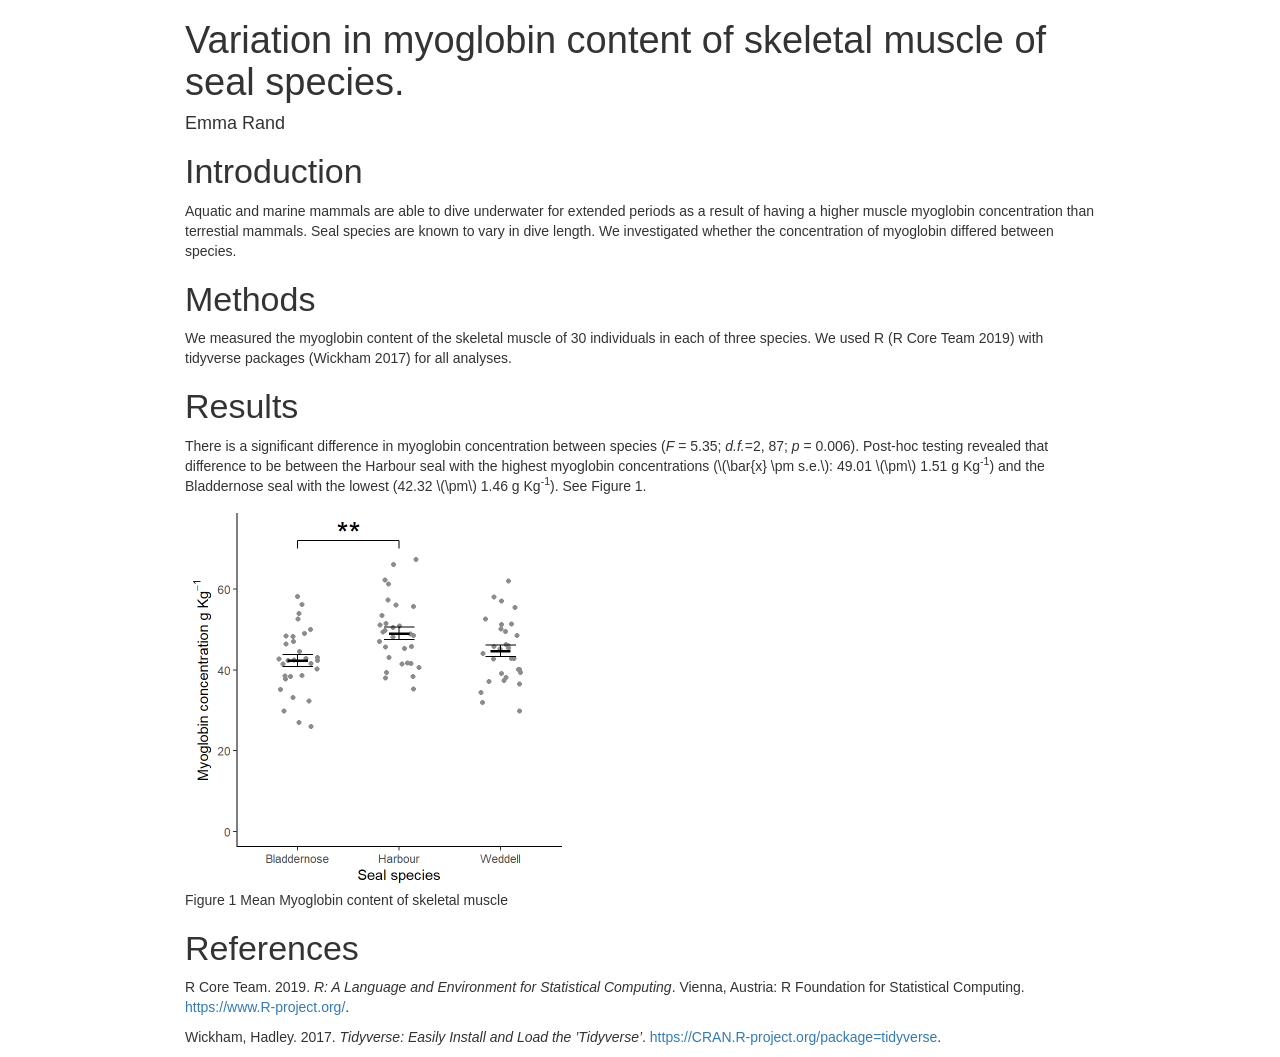
==== commit 093ca242: "all slides updated; custom css added, example road-tested" ====
--- a/seals/paper.html
+++ b/seals/paper.html
@@ -7,6 +7,7 @@
 <meta charset="utf-8" />
 <meta http-equiv="Content-Type" content="text/html; charset=utf-8" />
 <meta name="generator" content="pandoc" />
+<meta http-equiv="X-UA-Compatible" content="IE=EDGE" />
 
 
 <meta name="author" content="Emma Rand" />
@@ -14,15 +15,200 @@
 
 <title>Variation in myoglobin content of skeletal muscle of seal species.</title>
 
-<script src="[data-uri]"></script>
+<script>/*! jQuery v1.11.3 | (c) 2005, 2015 jQuery Foundation, Inc. | jquery.org/license */
+!function(a,b){"object"==typeof module&&"object"==typeof module.exports?module.exports=a.document?b(a,!0):function(a){if(!a.document)throw new Error("jQuery requires a window with a document");return b(a)}:b(a)}("undefined"!=typeof window?window:this,function(a,b){var c=[],d=c.slice,e=c.concat,f=c.push,g=c.indexOf,h={},i=h.toString,j=h.hasOwnProperty,k={},l="1.11.3",m=function(a,b){return new m.fn.init(a,b)},n=/^[\s\uFEFF\xA0]+|[\s\uFEFF\xA0]+$/g,o=/^-ms-/,p=/-([\da-z])/gi,q=function(a,b){return b.toUpperCase()};m.fn=m.prototype={jquery:l,constructor:m,selector:"",length:0,toArray:function(){return d.call(this)},get:function(a){return null!=a?0>a?this[a+this.length]:this[a]:d.call(this)},pushStack:function(a){var b=m.merge(this.constructor(),a);return b.prevObject=this,b.context=this.context,b},each:function(a,b){return m.each(this,a,b)},map:function(a){return this.pushStack(m.map(this,function(b,c){return a.call(b,c,b)}))},slice:function(){return this.pushStack(d.apply(this,arguments))},first:function(){return this.eq(0)},last:function(){return this.eq(-1)},eq:function(a){var b=this.length,c=+a+(0>a?b:0);return this.pushStack(c>=0&&b>c?[this[c]]:[])},end:function(){return this.prevObject||this.constructor(null)},push:f,sort:c.sort,splice:c.splice},m.extend=m.fn.extend=function(){var a,b,c,d,e,f,g=arguments[0]||{},h=1,i=arguments.length,j=!1;for("boolean"==typeof g&&(j=g,g=arguments[h]||{},h++),"object"==typeof g||m.isFunction(g)||(g={}),h===i&&(g=this,h--);i>h;h++)if(null!=(e=arguments[h]))for(d in e)a=g[d],c=e[d],g!==c&&(j&&c&&(m.isPlainObject(c)||(b=m.isArray(c)))?(b?(b=!1,f=a&&m.isArray(a)?a:[]):f=a&&m.isPlainObject(a)?a:{},g[d]=m.extend(j,f,c)):void 0!==c&&(g[d]=c));return g},m.extend({expando:"jQuery"+(l+Math.random()).replace(/\D/g,""),isReady:!0,error:function(a){throw new Error(a)},noop:function(){},isFunction:function(a){return"function"===m.type(a)},isArray:Array.isArray||function(a){return"array"===m.type(a)},isWindow:function(a){return null!=a&&a==a.window},isNumeric:function(a){return!m.isArray(a)&&a-parseFloat(a)+1>=0},isEmptyObject:function(a){var b;for(b in a)return!1;return!0},isPlainObject:function(a){var b;if(!a||"object"!==m.type(a)||a.nodeType||m.isWindow(a))return!1;try{if(a.constructor&&!j.call(a,"constructor")&&!j.call(a.constructor.prototype,"isPrototypeOf"))return!1}catch(c){return!1}if(k.ownLast)for(b in a)return j.call(a,b);for(b in a);return void 0===b||j.call(a,b)},type:function(a){return null==a?a+"":"object"==typeof a||"function"==typeof a?h[i.call(a)]||"object":typeof a},globalEval:function(b){b&&m.trim(b)&&(a.execScript||function(b){a.eval.call(a,b)})(b)},camelCase:function(a){return a.replace(o,"ms-").replace(p,q)},nodeName:function(a,b){return a.nodeName&&a.nodeName.toLowerCase()===b.toLowerCase()},each:function(a,b,c){var d,e=0,f=a.length,g=r(a);if(c){if(g){for(;f>e;e++)if(d=b.apply(a[e],c),d===!1)break}else for(e in a)if(d=b.apply(a[e],c),d===!1)break}else if(g){for(;f>e;e++)if(d=b.call(a[e],e,a[e]),d===!1)break}else for(e in a)if(d=b.call(a[e],e,a[e]),d===!1)break;return a},trim:function(a){return null==a?"":(a+"").replace(n,"")},makeArray:function(a,b){var c=b||[];return null!=a&&(r(Object(a))?m.merge(c,"string"==typeof a?[a]:a):f.call(c,a)),c},inArray:function(a,b,c){var d;if(b){if(g)return g.call(b,a,c);for(d=b.length,c=c?0>c?Math.max(0,d+c):c:0;d>c;c++)if(c in b&&b[c]===a)return c}return-1},merge:function(a,b){var c=+b.length,d=0,e=a.length;while(c>d)a[e++]=b[d++];if(c!==c)while(void 0!==b[d])a[e++]=b[d++];return a.length=e,a},grep:function(a,b,c){for(var d,e=[],f=0,g=a.length,h=!c;g>f;f++)d=!b(a[f],f),d!==h&&e.push(a[f]);return e},map:function(a,b,c){var d,f=0,g=a.length,h=r(a),i=[];if(h)for(;g>f;f++)d=b(a[f],f,c),null!=d&&i.push(d);else for(f in a)d=b(a[f],f,c),null!=d&&i.push(d);return e.apply([],i)},guid:1,proxy:function(a,b){var c,e,f;return"string"==typeof b&&(f=a[b],b=a,a=f),m.isFunction(a)?(c=d.call(arguments,2),e=function(){return a.apply(b||this,c.concat(d.call(arguments)))},e.guid=a.guid=a.guid||m.guid++,e):void 0},now:function(){return+new Date},support:k}),m.each("Boolean Number String Function Array Date RegExp Object Error".split(" "),function(a,b){h["[object "+b+"]"]=b.toLowerCase()});function r(a){var b="length"in a&&a.length,c=m.type(a);return"function"===c||m.isWindow(a)?!1:1===a.nodeType&&b?!0:"array"===c||0===b||"number"==typeof b&&b>0&&b-1 in a}var s=function(a){var b,c,d,e,f,g,h,i,j,k,l,m,n,o,p,q,r,s,t,u="sizzle"+1*new Date,v=a.document,w=0,x=0,y=ha(),z=ha(),A=ha(),B=function(a,b){return a===b&&(l=!0),0},C=1<<31,D={}.hasOwnProperty,E=[],F=E.pop,G=E.push,H=E.push,I=E.slice,J=function(a,b){for(var c=0,d=a.length;d>c;c++)if(a[c]===b)return c;return-1},K="checked|selected|async|autofocus|autoplay|controls|defer|disabled|hidden|ismap|loop|multiple|open|readonly|required|scoped",L="[\\x20\\t\\r\\n\\f]",M="(?:\\\\.|[\\w-]|[^\\x00-\\xa0])+",N=M.replace("w","w#"),O="\\["+L+"*("+M+")(?:"+L+"*([*^$|!~]?=)"+L+"*(?:'((?:\\\\.|[^\\\\'])*)'|\"((?:\\\\.|[^\\\\\"])*)\"|("+N+"))|)"+L+"*\\]",P=":("+M+")(?:\\((('((?:\\\\.|[^\\\\'])*)'|\"((?:\\\\.|[^\\\\\"])*)\")|((?:\\\\.|[^\\\\()[\\]]|"+O+")*)|.*)\\)|)",Q=new RegExp(L+"+","g"),R=new RegExp("^"+L+"+|((?:^|[^\\\\])(?:\\\\.)*)"+L+"+$","g"),S=new RegExp("^"+L+"*,"+L+"*"),T=new RegExp("^"+L+"*([>+~]|"+L+")"+L+"*"),U=new RegExp("="+L+"*([^\\]'\"]*?)"+L+"*\\]","g"),V=new RegExp(P),W=new RegExp("^"+N+"$"),X={ID:new RegExp("^#("+M+")"),CLASS:new RegExp("^\\.("+M+")"),TAG:new RegExp("^("+M.replace("w","w*")+")"),ATTR:new RegExp("^"+O),PSEUDO:new RegExp("^"+P),CHILD:new RegExp("^:(only|first|last|nth|nth-last)-(child|of-type)(?:\\("+L+"*(even|odd|(([+-]|)(\\d*)n|)"+L+"*(?:([+-]|)"+L+"*(\\d+)|))"+L+"*\\)|)","i"),bool:new RegExp("^(?:"+K+")$","i"),needsContext:new RegExp("^"+L+"*[>+~]|:(even|odd|eq|gt|lt|nth|first|last)(?:\\("+L+"*((?:-\\d)?\\d*)"+L+"*\\)|)(?=[^-]|$)","i")},Y=/^(?:input|select|textarea|button)$/i,Z=/^h\d$/i,$=/^[^{]+\{\s*\[native \w/,_=/^(?:#([\w-]+)|(\w+)|\.([\w-]+))$/,aa=/[+~]/,ba=/'|\\/g,ca=new RegExp("\\\\([\\da-f]{1,6}"+L+"?|("+L+")|.)","ig"),da=function(a,b,c){var d="0x"+b-65536;return d!==d||c?b:0>d?String.fromCharCode(d+65536):String.fromCharCode(d>>10|55296,1023&d|56320)},ea=function(){m()};try{H.apply(E=I.call(v.childNodes),v.childNodes),E[v.childNodes.length].nodeType}catch(fa){H={apply:E.length?function(a,b){G.apply(a,I.call(b))}:function(a,b){var c=a.length,d=0;while(a[c++]=b[d++]);a.length=c-1}}}function ga(a,b,d,e){var f,h,j,k,l,o,r,s,w,x;if((b?b.ownerDocument||b:v)!==n&&m(b),b=b||n,d=d||[],k=b.nodeType,"string"!=typeof a||!a||1!==k&&9!==k&&11!==k)return d;if(!e&&p){if(11!==k&&(f=_.exec(a)))if(j=f[1]){if(9===k){if(h=b.getElementById(j),!h||!h.parentNode)return d;if(h.id===j)return d.push(h),d}else if(b.ownerDocument&&(h=b.ownerDocument.getElementById(j))&&t(b,h)&&h.id===j)return d.push(h),d}else{if(f[2])return H.apply(d,b.getElementsByTagName(a)),d;if((j=f[3])&&c.getElementsByClassName)return H.apply(d,b.getElementsByClassName(j)),d}if(c.qsa&&(!q||!q.test(a))){if(s=r=u,w=b,x=1!==k&&a,1===k&&"object"!==b.nodeName.toLowerCase()){o=g(a),(r=b.getAttribute("id"))?s=r.replace(ba,"\\$&"):b.setAttribute("id",s),s="[id='"+s+"'] ",l=o.length;while(l--)o[l]=s+ra(o[l]);w=aa.test(a)&&pa(b.parentNode)||b,x=o.join(",")}if(x)try{return H.apply(d,w.querySelectorAll(x)),d}catch(y){}finally{r||b.removeAttribute("id")}}}return i(a.replace(R,"$1"),b,d,e)}function ha(){var a=[];function b(c,e){return a.push(c+" ")>d.cacheLength&&delete b[a.shift()],b[c+" "]=e}return b}function ia(a){return a[u]=!0,a}function ja(a){var b=n.createElement("div");try{return!!a(b)}catch(c){return!1}finally{b.parentNode&&b.parentNode.removeChild(b),b=null}}function ka(a,b){var c=a.split("|"),e=a.length;while(e--)d.attrHandle[c[e]]=b}function la(a,b){var c=b&&a,d=c&&1===a.nodeType&&1===b.nodeType&&(~b.sourceIndex||C)-(~a.sourceIndex||C);if(d)return d;if(c)while(c=c.nextSibling)if(c===b)return-1;return a?1:-1}function ma(a){return function(b){var c=b.nodeName.toLowerCase();return"input"===c&&b.type===a}}function na(a){return function(b){var c=b.nodeName.toLowerCase();return("input"===c||"button"===c)&&b.type===a}}function oa(a){return ia(function(b){return b=+b,ia(function(c,d){var e,f=a([],c.length,b),g=f.length;while(g--)c[e=f[g]]&&(c[e]=!(d[e]=c[e]))})})}function pa(a){return a&&"undefined"!=typeof a.getElementsByTagName&&a}c=ga.support={},f=ga.isXML=function(a){var b=a&&(a.ownerDocument||a).documentElement;return b?"HTML"!==b.nodeName:!1},m=ga.setDocument=function(a){var b,e,g=a?a.ownerDocument||a:v;return g!==n&&9===g.nodeType&&g.documentElement?(n=g,o=g.documentElement,e=g.defaultView,e&&e!==e.top&&(e.addEventListener?e.addEventListener("unload",ea,!1):e.attachEvent&&e.attachEvent("onunload",ea)),p=!f(g),c.attributes=ja(function(a){return a.className="i",!a.getAttribute("className")}),c.getElementsByTagName=ja(function(a){return a.appendChild(g.createComment("")),!a.getElementsByTagName("*").length}),c.getElementsByClassName=$.test(g.getElementsByClassName),c.getById=ja(function(a){return o.appendChild(a).id=u,!g.getElementsByName||!g.getElementsByName(u).length}),c.getById?(d.find.ID=function(a,b){if("undefined"!=typeof b.getElementById&&p){var c=b.getElementById(a);return c&&c.parentNode?[c]:[]}},d.filter.ID=function(a){var b=a.replace(ca,da);return function(a){return a.getAttribute("id")===b}}):(delete d.find.ID,d.filter.ID=function(a){var b=a.replace(ca,da);return function(a){var c="undefined"!=typeof a.getAttributeNode&&a.getAttributeNode("id");return c&&c.value===b}}),d.find.TAG=c.getElementsByTagName?function(a,b){return"undefined"!=typeof b.getElementsByTagName?b.getElementsByTagName(a):c.qsa?b.querySelectorAll(a):void 0}:function(a,b){var c,d=[],e=0,f=b.getElementsByTagName(a);if("*"===a){while(c=f[e++])1===c.nodeType&&d.push(c);return d}return f},d.find.CLASS=c.getElementsByClassName&&function(a,b){return p?b.getElementsByClassName(a):void 0},r=[],q=[],(c.qsa=$.test(g.querySelectorAll))&&(ja(function(a){o.appendChild(a).innerHTML="<a id='"+u+"'></a><select id='"+u+"-\f]' msallowcapture=''><option selected=''></option></select>",a.querySelectorAll("[msallowcapture^='']").length&&q.push("[*^$]="+L+"*(?:''|\"\")"),a.querySelectorAll("[selected]").length||q.push("\\["+L+"*(?:value|"+K+")"),a.querySelectorAll("[id~="+u+"-]").length||q.push("~="),a.querySelectorAll(":checked").length||q.push(":checked"),a.querySelectorAll("a#"+u+"+*").length||q.push(".#.+[+~]")}),ja(function(a){var b=g.createElement("input");b.setAttribute("type","hidden"),a.appendChild(b).setAttribute("name","D"),a.querySelectorAll("[name=d]").length&&q.push("name"+L+"*[*^$|!~]?="),a.querySelectorAll(":enabled").length||q.push(":enabled",":disabled"),a.querySelectorAll("*,:x"),q.push(",.*:")})),(c.matchesSelector=$.test(s=o.matches||o.webkitMatchesSelector||o.mozMatchesSelector||o.oMatchesSelector||o.msMatchesSelector))&&ja(function(a){c.disconnectedMatch=s.call(a,"div"),s.call(a,"[s!='']:x"),r.push("!=",P)}),q=q.length&&new RegExp(q.join("|")),r=r.length&&new RegExp(r.join("|")),b=$.test(o.compareDocumentPosition),t=b||$.test(o.contains)?function(a,b){var c=9===a.nodeType?a.documentElement:a,d=b&&b.parentNode;return a===d||!(!d||1!==d.nodeType||!(c.contains?c.contains(d):a.compareDocumentPosition&&16&a.compareDocumentPosition(d)))}:function(a,b){if(b)while(b=b.parentNode)if(b===a)return!0;return!1},B=b?function(a,b){if(a===b)return l=!0,0;var d=!a.compareDocumentPosition-!b.compareDocumentPosition;return d?d:(d=(a.ownerDocument||a)===(b.ownerDocument||b)?a.compareDocumentPosition(b):1,1&d||!c.sortDetached&&b.compareDocumentPosition(a)===d?a===g||a.ownerDocument===v&&t(v,a)?-1:b===g||b.ownerDocument===v&&t(v,b)?1:k?J(k,a)-J(k,b):0:4&d?-1:1)}:function(a,b){if(a===b)return l=!0,0;var c,d=0,e=a.parentNode,f=b.parentNode,h=[a],i=[b];if(!e||!f)return a===g?-1:b===g?1:e?-1:f?1:k?J(k,a)-J(k,b):0;if(e===f)return la(a,b);c=a;while(c=c.parentNode)h.unshift(c);c=b;while(c=c.parentNode)i.unshift(c);while(h[d]===i[d])d++;return d?la(h[d],i[d]):h[d]===v?-1:i[d]===v?1:0},g):n},ga.matches=function(a,b){return ga(a,null,null,b)},ga.matchesSelector=function(a,b){if((a.ownerDocument||a)!==n&&m(a),b=b.replace(U,"='$1']"),!(!c.matchesSelector||!p||r&&r.test(b)||q&&q.test(b)))try{var d=s.call(a,b);if(d||c.disconnectedMatch||a.document&&11!==a.document.nodeType)return d}catch(e){}return ga(b,n,null,[a]).length>0},ga.contains=function(a,b){return(a.ownerDocument||a)!==n&&m(a),t(a,b)},ga.attr=function(a,b){(a.ownerDocument||a)!==n&&m(a);var e=d.attrHandle[b.toLowerCase()],f=e&&D.call(d.attrHandle,b.toLowerCase())?e(a,b,!p):void 0;return void 0!==f?f:c.attributes||!p?a.getAttribute(b):(f=a.getAttributeNode(b))&&f.specified?f.value:null},ga.error=function(a){throw new Error("Syntax error, unrecognized expression: "+a)},ga.uniqueSort=function(a){var b,d=[],e=0,f=0;if(l=!c.detectDuplicates,k=!c.sortStable&&a.slice(0),a.sort(B),l){while(b=a[f++])b===a[f]&&(e=d.push(f));while(e--)a.splice(d[e],1)}return k=null,a},e=ga.getText=function(a){var b,c="",d=0,f=a.nodeType;if(f){if(1===f||9===f||11===f){if("string"==typeof a.textContent)return a.textContent;for(a=a.firstChild;a;a=a.nextSibling)c+=e(a)}else if(3===f||4===f)return a.nodeValue}else while(b=a[d++])c+=e(b);return c},d=ga.selectors={cacheLength:50,createPseudo:ia,match:X,attrHandle:{},find:{},relative:{">":{dir:"parentNode",first:!0}," ":{dir:"parentNode"},"+":{dir:"previousSibling",first:!0},"~":{dir:"previousSibling"}},preFilter:{ATTR:function(a){return a[1]=a[1].replace(ca,da),a[3]=(a[3]||a[4]||a[5]||"").replace(ca,da),"~="===a[2]&&(a[3]=" "+a[3]+" "),a.slice(0,4)},CHILD:function(a){return a[1]=a[1].toLowerCase(),"nth"===a[1].slice(0,3)?(a[3]||ga.error(a[0]),a[4]=+(a[4]?a[5]+(a[6]||1):2*("even"===a[3]||"odd"===a[3])),a[5]=+(a[7]+a[8]||"odd"===a[3])):a[3]&&ga.error(a[0]),a},PSEUDO:function(a){var b,c=!a[6]&&a[2];return X.CHILD.test(a[0])?null:(a[3]?a[2]=a[4]||a[5]||"":c&&V.test(c)&&(b=g(c,!0))&&(b=c.indexOf(")",c.length-b)-c.length)&&(a[0]=a[0].slice(0,b),a[2]=c.slice(0,b)),a.slice(0,3))}},filter:{TAG:function(a){var b=a.replace(ca,da).toLowerCase();return"*"===a?function(){return!0}:function(a){return a.nodeName&&a.nodeName.toLowerCase()===b}},CLASS:function(a){var b=y[a+" "];return b||(b=new RegExp("(^|"+L+")"+a+"("+L+"|$)"))&&y(a,function(a){return b.test("string"==typeof a.className&&a.className||"undefined"!=typeof a.getAttribute&&a.getAttribute("class")||"")})},ATTR:function(a,b,c){return function(d){var e=ga.attr(d,a);return null==e?"!="===b:b?(e+="","="===b?e===c:"!="===b?e!==c:"^="===b?c&&0===e.indexOf(c):"*="===b?c&&e.indexOf(c)>-1:"$="===b?c&&e.slice(-c.length)===c:"~="===b?(" "+e.replace(Q," ")+" ").indexOf(c)>-1:"|="===b?e===c||e.slice(0,c.length+1)===c+"-":!1):!0}},CHILD:function(a,b,c,d,e){var f="nth"!==a.slice(0,3),g="last"!==a.slice(-4),h="of-type"===b;return 1===d&&0===e?function(a){return!!a.parentNode}:function(b,c,i){var j,k,l,m,n,o,p=f!==g?"nextSibling":"previousSibling",q=b.parentNode,r=h&&b.nodeName.toLowerCase(),s=!i&&!h;if(q){if(f){while(p){l=b;while(l=l[p])if(h?l.nodeName.toLowerCase()===r:1===l.nodeType)return!1;o=p="only"===a&&!o&&"nextSibling"}return!0}if(o=[g?q.firstChild:q.lastChild],g&&s){k=q[u]||(q[u]={}),j=k[a]||[],n=j[0]===w&&j[1],m=j[0]===w&&j[2],l=n&&q.childNodes[n];while(l=++n&&l&&l[p]||(m=n=0)||o.pop())if(1===l.nodeType&&++m&&l===b){k[a]=[w,n,m];break}}else if(s&&(j=(b[u]||(b[u]={}))[a])&&j[0]===w)m=j[1];else while(l=++n&&l&&l[p]||(m=n=0)||o.pop())if((h?l.nodeName.toLowerCase()===r:1===l.nodeType)&&++m&&(s&&((l[u]||(l[u]={}))[a]=[w,m]),l===b))break;return m-=e,m===d||m%d===0&&m/d>=0}}},PSEUDO:function(a,b){var c,e=d.pseudos[a]||d.setFilters[a.toLowerCase()]||ga.error("unsupported pseudo: "+a);return e[u]?e(b):e.length>1?(c=[a,a,"",b],d.setFilters.hasOwnProperty(a.toLowerCase())?ia(function(a,c){var d,f=e(a,b),g=f.length;while(g--)d=J(a,f[g]),a[d]=!(c[d]=f[g])}):function(a){return e(a,0,c)}):e}},pseudos:{not:ia(function(a){var b=[],c=[],d=h(a.replace(R,"$1"));return d[u]?ia(function(a,b,c,e){var f,g=d(a,null,e,[]),h=a.length;while(h--)(f=g[h])&&(a[h]=!(b[h]=f))}):function(a,e,f){return b[0]=a,d(b,null,f,c),b[0]=null,!c.pop()}}),has:ia(function(a){return function(b){return ga(a,b).length>0}}),contains:ia(function(a){return a=a.replace(ca,da),function(b){return(b.textContent||b.innerText||e(b)).indexOf(a)>-1}}),lang:ia(function(a){return W.test(a||"")||ga.error("unsupported lang: "+a),a=a.replace(ca,da).toLowerCase(),function(b){var c;do if(c=p?b.lang:b.getAttribute("xml:lang")||b.getAttribute("lang"))return c=c.toLowerCase(),c===a||0===c.indexOf(a+"-");while((b=b.parentNode)&&1===b.nodeType);return!1}}),target:function(b){var c=a.location&&a.location.hash;return c&&c.slice(1)===b.id},root:function(a){return a===o},focus:function(a){return a===n.activeElement&&(!n.hasFocus||n.hasFocus())&&!!(a.type||a.href||~a.tabIndex)},enabled:function(a){return a.disabled===!1},disabled:function(a){return a.disabled===!0},checked:function(a){var b=a.nodeName.toLowerCase();return"input"===b&&!!a.checked||"option"===b&&!!a.selected},selected:function(a){return a.parentNode&&a.parentNode.selectedIndex,a.selected===!0},empty:function(a){for(a=a.firstChild;a;a=a.nextSibling)if(a.nodeType<6)return!1;return!0},parent:function(a){return!d.pseudos.empty(a)},header:function(a){return Z.test(a.nodeName)},input:function(a){return Y.test(a.nodeName)},button:function(a){var b=a.nodeName.toLowerCase();return"input"===b&&"button"===a.type||"button"===b},text:function(a){var b;return"input"===a.nodeName.toLowerCase()&&"text"===a.type&&(null==(b=a.getAttribute("type"))||"text"===b.toLowerCase())},first:oa(function(){return[0]}),last:oa(function(a,b){return[b-1]}),eq:oa(function(a,b,c){return[0>c?c+b:c]}),even:oa(function(a,b){for(var c=0;b>c;c+=2)a.push(c);return a}),odd:oa(function(a,b){for(var c=1;b>c;c+=2)a.push(c);return a}),lt:oa(function(a,b,c){for(var d=0>c?c+b:c;--d>=0;)a.push(d);return a}),gt:oa(function(a,b,c){for(var d=0>c?c+b:c;++d<b;)a.push(d);return a})}},d.pseudos.nth=d.pseudos.eq;for(b in{radio:!0,checkbox:!0,file:!0,password:!0,image:!0})d.pseudos[b]=ma(b);for(b in{submit:!0,reset:!0})d.pseudos[b]=na(b);function qa(){}qa.prototype=d.filters=d.pseudos,d.setFilters=new qa,g=ga.tokenize=function(a,b){var c,e,f,g,h,i,j,k=z[a+" "];if(k)return b?0:k.slice(0);h=a,i=[],j=d.preFilter;while(h){(!c||(e=S.exec(h)))&&(e&&(h=h.slice(e[0].length)||h),i.push(f=[])),c=!1,(e=T.exec(h))&&(c=e.shift(),f.push({value:c,type:e[0].replace(R," ")}),h=h.slice(c.length));for(g in d.filter)!(e=X[g].exec(h))||j[g]&&!(e=j[g](e))||(c=e.shift(),f.push({value:c,type:g,matches:e}),h=h.slice(c.length));if(!c)break}return b?h.length:h?ga.error(a):z(a,i).slice(0)};function ra(a){for(var b=0,c=a.length,d="";c>b;b++)d+=a[b].value;return d}function sa(a,b,c){var d=b.dir,e=c&&"parentNode"===d,f=x++;return b.first?function(b,c,f){while(b=b[d])if(1===b.nodeType||e)return a(b,c,f)}:function(b,c,g){var h,i,j=[w,f];if(g){while(b=b[d])if((1===b.nodeType||e)&&a(b,c,g))return!0}else while(b=b[d])if(1===b.nodeType||e){if(i=b[u]||(b[u]={}),(h=i[d])&&h[0]===w&&h[1]===f)return j[2]=h[2];if(i[d]=j,j[2]=a(b,c,g))return!0}}}function ta(a){return a.length>1?function(b,c,d){var e=a.length;while(e--)if(!a[e](b,c,d))return!1;return!0}:a[0]}function ua(a,b,c){for(var d=0,e=b.length;e>d;d++)ga(a,b[d],c);return c}function va(a,b,c,d,e){for(var f,g=[],h=0,i=a.length,j=null!=b;i>h;h++)(f=a[h])&&(!c||c(f,d,e))&&(g.push(f),j&&b.push(h));return g}function wa(a,b,c,d,e,f){return d&&!d[u]&&(d=wa(d)),e&&!e[u]&&(e=wa(e,f)),ia(function(f,g,h,i){var j,k,l,m=[],n=[],o=g.length,p=f||ua(b||"*",h.nodeType?[h]:h,[]),q=!a||!f&&b?p:va(p,m,a,h,i),r=c?e||(f?a:o||d)?[]:g:q;if(c&&c(q,r,h,i),d){j=va(r,n),d(j,[],h,i),k=j.length;while(k--)(l=j[k])&&(r[n[k]]=!(q[n[k]]=l))}if(f){if(e||a){if(e){j=[],k=r.length;while(k--)(l=r[k])&&j.push(q[k]=l);e(null,r=[],j,i)}k=r.length;while(k--)(l=r[k])&&(j=e?J(f,l):m[k])>-1&&(f[j]=!(g[j]=l))}}else r=va(r===g?r.splice(o,r.length):r),e?e(null,g,r,i):H.apply(g,r)})}function xa(a){for(var b,c,e,f=a.length,g=d.relative[a[0].type],h=g||d.relative[" "],i=g?1:0,k=sa(function(a){return a===b},h,!0),l=sa(function(a){return J(b,a)>-1},h,!0),m=[function(a,c,d){var e=!g&&(d||c!==j)||((b=c).nodeType?k(a,c,d):l(a,c,d));return b=null,e}];f>i;i++)if(c=d.relative[a[i].type])m=[sa(ta(m),c)];else{if(c=d.filter[a[i].type].apply(null,a[i].matches),c[u]){for(e=++i;f>e;e++)if(d.relative[a[e].type])break;return wa(i>1&&ta(m),i>1&&ra(a.slice(0,i-1).concat({value:" "===a[i-2].type?"*":""})).replace(R,"$1"),c,e>i&&xa(a.slice(i,e)),f>e&&xa(a=a.slice(e)),f>e&&ra(a))}m.push(c)}return ta(m)}function ya(a,b){var c=b.length>0,e=a.length>0,f=function(f,g,h,i,k){var l,m,o,p=0,q="0",r=f&&[],s=[],t=j,u=f||e&&d.find.TAG("*",k),v=w+=null==t?1:Math.random()||.1,x=u.length;for(k&&(j=g!==n&&g);q!==x&&null!=(l=u[q]);q++){if(e&&l){m=0;while(o=a[m++])if(o(l,g,h)){i.push(l);break}k&&(w=v)}c&&((l=!o&&l)&&p--,f&&r.push(l))}if(p+=q,c&&q!==p){m=0;while(o=b[m++])o(r,s,g,h);if(f){if(p>0)while(q--)r[q]||s[q]||(s[q]=F.call(i));s=va(s)}H.apply(i,s),k&&!f&&s.length>0&&p+b.length>1&&ga.uniqueSort(i)}return k&&(w=v,j=t),r};return c?ia(f):f}return h=ga.compile=function(a,b){var c,d=[],e=[],f=A[a+" "];if(!f){b||(b=g(a)),c=b.length;while(c--)f=xa(b[c]),f[u]?d.push(f):e.push(f);f=A(a,ya(e,d)),f.selector=a}return f},i=ga.select=function(a,b,e,f){var i,j,k,l,m,n="function"==typeof a&&a,o=!f&&g(a=n.selector||a);if(e=e||[],1===o.length){if(j=o[0]=o[0].slice(0),j.length>2&&"ID"===(k=j[0]).type&&c.getById&&9===b.nodeType&&p&&d.relative[j[1].type]){if(b=(d.find.ID(k.matches[0].replace(ca,da),b)||[])[0],!b)return e;n&&(b=b.parentNode),a=a.slice(j.shift().value.length)}i=X.needsContext.test(a)?0:j.length;while(i--){if(k=j[i],d.relative[l=k.type])break;if((m=d.find[l])&&(f=m(k.matches[0].replace(ca,da),aa.test(j[0].type)&&pa(b.parentNode)||b))){if(j.splice(i,1),a=f.length&&ra(j),!a)return H.apply(e,f),e;break}}}return(n||h(a,o))(f,b,!p,e,aa.test(a)&&pa(b.parentNode)||b),e},c.sortStable=u.split("").sort(B).join("")===u,c.detectDuplicates=!!l,m(),c.sortDetached=ja(function(a){return 1&a.compareDocumentPosition(n.createElement("div"))}),ja(function(a){return a.innerHTML="<a href='#'></a>","#"===a.firstChild.getAttribute("href")})||ka("type|href|height|width",function(a,b,c){return c?void 0:a.getAttribute(b,"type"===b.toLowerCase()?1:2)}),c.attributes&&ja(function(a){return a.innerHTML="<input/>",a.firstChild.setAttribute("value",""),""===a.firstChild.getAttribute("value")})||ka("value",function(a,b,c){return c||"input"!==a.nodeName.toLowerCase()?void 0:a.defaultValue}),ja(function(a){return null==a.getAttribute("disabled")})||ka(K,function(a,b,c){var d;return c?void 0:a[b]===!0?b.toLowerCase():(d=a.getAttributeNode(b))&&d.specified?d.value:null}),ga}(a);m.find=s,m.expr=s.selectors,m.expr[":"]=m.expr.pseudos,m.unique=s.uniqueSort,m.text=s.getText,m.isXMLDoc=s.isXML,m.contains=s.contains;var t=m.expr.match.needsContext,u=/^<(\w+)\s*\/?>(?:<\/\1>|)$/,v=/^.[^:#\[\.,]*$/;function w(a,b,c){if(m.isFunction(b))return m.grep(a,function(a,d){return!!b.call(a,d,a)!==c});if(b.nodeType)return m.grep(a,function(a){return a===b!==c});if("string"==typeof b){if(v.test(b))return m.filter(b,a,c);b=m.filter(b,a)}return m.grep(a,function(a){return m.inArray(a,b)>=0!==c})}m.filter=function(a,b,c){var d=b[0];return c&&(a=":not("+a+")"),1===b.length&&1===d.nodeType?m.find.matchesSelector(d,a)?[d]:[]:m.find.matches(a,m.grep(b,function(a){return 1===a.nodeType}))},m.fn.extend({find:function(a){var b,c=[],d=this,e=d.length;if("string"!=typeof a)return this.pushStack(m(a).filter(function(){for(b=0;e>b;b++)if(m.contains(d[b],this))return!0}));for(b=0;e>b;b++)m.find(a,d[b],c);return c=this.pushStack(e>1?m.unique(c):c),c.selector=this.selector?this.selector+" "+a:a,c},filter:function(a){return this.pushStack(w(this,a||[],!1))},not:function(a){return this.pushStack(w(this,a||[],!0))},is:function(a){return!!w(this,"string"==typeof a&&t.test(a)?m(a):a||[],!1).length}});var x,y=a.document,z=/^(?:\s*(<[\w\W]+>)[^>]*|#([\w-]*))$/,A=m.fn.init=function(a,b){var c,d;if(!a)return this;if("string"==typeof a){if(c="<"===a.charAt(0)&&">"===a.charAt(a.length-1)&&a.length>=3?[null,a,null]:z.exec(a),!c||!c[1]&&b)return!b||b.jquery?(b||x).find(a):this.constructor(b).find(a);if(c[1]){if(b=b instanceof m?b[0]:b,m.merge(this,m.parseHTML(c[1],b&&b.nodeType?b.ownerDocument||b:y,!0)),u.test(c[1])&&m.isPlainObject(b))for(c in b)m.isFunction(this[c])?this[c](b[c]):this.attr(c,b[c]);return this}if(d=y.getElementById(c[2]),d&&d.parentNode){if(d.id!==c[2])return x.find(a);this.length=1,this[0]=d}return this.context=y,this.selector=a,this}return a.nodeType?(this.context=this[0]=a,this.length=1,this):m.isFunction(a)?"undefined"!=typeof x.ready?x.ready(a):a(m):(void 0!==a.selector&&(this.selector=a.selector,this.context=a.context),m.makeArray(a,this))};A.prototype=m.fn,x=m(y);var B=/^(?:parents|prev(?:Until|All))/,C={children:!0,contents:!0,next:!0,prev:!0};m.extend({dir:function(a,b,c){var d=[],e=a[b];while(e&&9!==e.nodeType&&(void 0===c||1!==e.nodeType||!m(e).is(c)))1===e.nodeType&&d.push(e),e=e[b];return d},sibling:function(a,b){for(var c=[];a;a=a.nextSibling)1===a.nodeType&&a!==b&&c.push(a);return c}}),m.fn.extend({has:function(a){var b,c=m(a,this),d=c.length;return this.filter(function(){for(b=0;d>b;b++)if(m.contains(this,c[b]))return!0})},closest:function(a,b){for(var c,d=0,e=this.length,f=[],g=t.test(a)||"string"!=typeof a?m(a,b||this.context):0;e>d;d++)for(c=this[d];c&&c!==b;c=c.parentNode)if(c.nodeType<11&&(g?g.index(c)>-1:1===c.nodeType&&m.find.matchesSelector(c,a))){f.push(c);break}return this.pushStack(f.length>1?m.unique(f):f)},index:function(a){return a?"string"==typeof a?m.inArray(this[0],m(a)):m.inArray(a.jquery?a[0]:a,this):this[0]&&this[0].parentNode?this.first().prevAll().length:-1},add:function(a,b){return this.pushStack(m.unique(m.merge(this.get(),m(a,b))))},addBack:function(a){return this.add(null==a?this.prevObject:this.prevObject.filter(a))}});function D(a,b){do a=a[b];while(a&&1!==a.nodeType);return a}m.each({parent:function(a){var b=a.parentNode;return b&&11!==b.nodeType?b:null},parents:function(a){return m.dir(a,"parentNode")},parentsUntil:function(a,b,c){return m.dir(a,"parentNode",c)},next:function(a){return D(a,"nextSibling")},prev:function(a){return D(a,"previousSibling")},nextAll:function(a){return m.dir(a,"nextSibling")},prevAll:function(a){return m.dir(a,"previousSibling")},nextUntil:function(a,b,c){return m.dir(a,"nextSibling",c)},prevUntil:function(a,b,c){return m.dir(a,"previousSibling",c)},siblings:function(a){return m.sibling((a.parentNode||{}).firstChild,a)},children:function(a){return m.sibling(a.firstChild)},contents:function(a){return m.nodeName(a,"iframe")?a.contentDocument||a.contentWindow.document:m.merge([],a.childNodes)}},function(a,b){m.fn[a]=function(c,d){var e=m.map(this,b,c);return"Until"!==a.slice(-5)&&(d=c),d&&"string"==typeof d&&(e=m.filter(d,e)),this.length>1&&(C[a]||(e=m.unique(e)),B.test(a)&&(e=e.reverse())),this.pushStack(e)}});var E=/\S+/g,F={};function G(a){var b=F[a]={};return m.each(a.match(E)||[],function(a,c){b[c]=!0}),b}m.Callbacks=function(a){a="string"==typeof a?F[a]||G(a):m.extend({},a);var b,c,d,e,f,g,h=[],i=!a.once&&[],j=function(l){for(c=a.memory&&l,d=!0,f=g||0,g=0,e=h.length,b=!0;h&&e>f;f++)if(h[f].apply(l[0],l[1])===!1&&a.stopOnFalse){c=!1;break}b=!1,h&&(i?i.length&&j(i.shift()):c?h=[]:k.disable())},k={add:function(){if(h){var d=h.length;!function f(b){m.each(b,function(b,c){var d=m.type(c);"function"===d?a.unique&&k.has(c)||h.push(c):c&&c.length&&"string"!==d&&f(c)})}(arguments),b?e=h.length:c&&(g=d,j(c))}return this},remove:function(){return h&&m.each(arguments,function(a,c){var d;while((d=m.inArray(c,h,d))>-1)h.splice(d,1),b&&(e>=d&&e--,f>=d&&f--)}),this},has:function(a){return a?m.inArray(a,h)>-1:!(!h||!h.length)},empty:function(){return h=[],e=0,this},disable:function(){return h=i=c=void 0,this},disabled:function(){return!h},lock:function(){return i=void 0,c||k.disable(),this},locked:function(){return!i},fireWith:function(a,c){return!h||d&&!i||(c=c||[],c=[a,c.slice?c.slice():c],b?i.push(c):j(c)),this},fire:function(){return k.fireWith(this,arguments),this},fired:function(){return!!d}};return k},m.extend({Deferred:function(a){var b=[["resolve","done",m.Callbacks("once memory"),"resolved"],["reject","fail",m.Callbacks("once memory"),"rejected"],["notify","progress",m.Callbacks("memory")]],c="pending",d={state:function(){return c},always:function(){return e.done(arguments).fail(arguments),this},then:function(){var a=arguments;return m.Deferred(function(c){m.each(b,function(b,f){var g=m.isFunction(a[b])&&a[b];e[f[1]](function(){var a=g&&g.apply(this,arguments);a&&m.isFunction(a.promise)?a.promise().done(c.resolve).fail(c.reject).progress(c.notify):c[f[0]+"With"](this===d?c.promise():this,g?[a]:arguments)})}),a=null}).promise()},promise:function(a){return null!=a?m.extend(a,d):d}},e={};return d.pipe=d.then,m.each(b,function(a,f){var g=f[2],h=f[3];d[f[1]]=g.add,h&&g.add(function(){c=h},b[1^a][2].disable,b[2][2].lock),e[f[0]]=function(){return e[f[0]+"With"](this===e?d:this,arguments),this},e[f[0]+"With"]=g.fireWith}),d.promise(e),a&&a.call(e,e),e},when:function(a){var b=0,c=d.call(arguments),e=c.length,f=1!==e||a&&m.isFunction(a.promise)?e:0,g=1===f?a:m.Deferred(),h=function(a,b,c){return function(e){b[a]=this,c[a]=arguments.length>1?d.call(arguments):e,c===i?g.notifyWith(b,c):--f||g.resolveWith(b,c)}},i,j,k;if(e>1)for(i=new Array(e),j=new Array(e),k=new Array(e);e>b;b++)c[b]&&m.isFunction(c[b].promise)?c[b].promise().done(h(b,k,c)).fail(g.reject).progress(h(b,j,i)):--f;return f||g.resolveWith(k,c),g.promise()}});var H;m.fn.ready=function(a){return m.ready.promise().done(a),this},m.extend({isReady:!1,readyWait:1,holdReady:function(a){a?m.readyWait++:m.ready(!0)},ready:function(a){if(a===!0?!--m.readyWait:!m.isReady){if(!y.body)return setTimeout(m.ready);m.isReady=!0,a!==!0&&--m.readyWait>0||(H.resolveWith(y,[m]),m.fn.triggerHandler&&(m(y).triggerHandler("ready"),m(y).off("ready")))}}});function I(){y.addEventListener?(y.removeEventListener("DOMContentLoaded",J,!1),a.removeEventListener("load",J,!1)):(y.detachEvent("onreadystatechange",J),a.detachEvent("onload",J))}function J(){(y.addEventListener||"load"===event.type||"complete"===y.readyState)&&(I(),m.ready())}m.ready.promise=function(b){if(!H)if(H=m.Deferred(),"complete"===y.readyState)setTimeout(m.ready);else if(y.addEventListener)y.addEventListener("DOMContentLoaded",J,!1),a.addEventListener("load",J,!1);else{y.attachEvent("onreadystatechange",J),a.attachEvent("onload",J);var c=!1;try{c=null==a.frameElement&&y.documentElement}catch(d){}c&&c.doScroll&&!function e(){if(!m.isReady){try{c.doScroll("left")}catch(a){return setTimeout(e,50)}I(),m.ready()}}()}return H.promise(b)};var K="undefined",L;for(L in m(k))break;k.ownLast="0"!==L,k.inlineBlockNeedsLayout=!1,m(function(){var a,b,c,d;c=y.getElementsByTagName("body")[0],c&&c.style&&(b=y.createElement("div"),d=y.createElement("div"),d.style.cssText="position:absolute;border:0;width:0;height:0;top:0;left:-9999px",c.appendChild(d).appendChild(b),typeof b.style.zoom!==K&&(b.style.cssText="display:inline;margin:0;border:0;padding:1px;width:1px;zoom:1",k.inlineBlockNeedsLayout=a=3===b.offsetWidth,a&&(c.style.zoom=1)),c.removeChild(d))}),function(){var a=y.createElement("div");if(null==k.deleteExpando){k.deleteExpando=!0;try{delete a.test}catch(b){k.deleteExpando=!1}}a=null}(),m.acceptData=function(a){var b=m.noData[(a.nodeName+" ").toLowerCase()],c=+a.nodeType||1;return 1!==c&&9!==c?!1:!b||b!==!0&&a.getAttribute("classid")===b};var M=/^(?:\{[\w\W]*\}|\[[\w\W]*\])$/,N=/([A-Z])/g;function O(a,b,c){if(void 0===c&&1===a.nodeType){var d="data-"+b.replace(N,"-$1").toLowerCase();if(c=a.getAttribute(d),"string"==typeof c){try{c="true"===c?!0:"false"===c?!1:"null"===c?null:+c+""===c?+c:M.test(c)?m.parseJSON(c):c}catch(e){}m.data(a,b,c)}else c=void 0}return c}function P(a){var b;for(b in a)if(("data"!==b||!m.isEmptyObject(a[b]))&&"toJSON"!==b)return!1;
+
+return!0}function Q(a,b,d,e){if(m.acceptData(a)){var f,g,h=m.expando,i=a.nodeType,j=i?m.cache:a,k=i?a[h]:a[h]&&h;if(k&&j[k]&&(e||j[k].data)||void 0!==d||"string"!=typeof b)return k||(k=i?a[h]=c.pop()||m.guid++:h),j[k]||(j[k]=i?{}:{toJSON:m.noop}),("object"==typeof b||"function"==typeof b)&&(e?j[k]=m.extend(j[k],b):j[k].data=m.extend(j[k].data,b)),g=j[k],e||(g.data||(g.data={}),g=g.data),void 0!==d&&(g[m.camelCase(b)]=d),"string"==typeof b?(f=g[b],null==f&&(f=g[m.camelCase(b)])):f=g,f}}function R(a,b,c){if(m.acceptData(a)){var d,e,f=a.nodeType,g=f?m.cache:a,h=f?a[m.expando]:m.expando;if(g[h]){if(b&&(d=c?g[h]:g[h].data)){m.isArray(b)?b=b.concat(m.map(b,m.camelCase)):b in d?b=[b]:(b=m.camelCase(b),b=b in d?[b]:b.split(" ")),e=b.length;while(e--)delete d[b[e]];if(c?!P(d):!m.isEmptyObject(d))return}(c||(delete g[h].data,P(g[h])))&&(f?m.cleanData([a],!0):k.deleteExpando||g!=g.window?delete g[h]:g[h]=null)}}}m.extend({cache:{},noData:{"applet ":!0,"embed ":!0,"object ":"clsid:D27CDB6E-AE6D-11cf-96B8-444553540000"},hasData:function(a){return a=a.nodeType?m.cache[a[m.expando]]:a[m.expando],!!a&&!P(a)},data:function(a,b,c){return Q(a,b,c)},removeData:function(a,b){return R(a,b)},_data:function(a,b,c){return Q(a,b,c,!0)},_removeData:function(a,b){return R(a,b,!0)}}),m.fn.extend({data:function(a,b){var c,d,e,f=this[0],g=f&&f.attributes;if(void 0===a){if(this.length&&(e=m.data(f),1===f.nodeType&&!m._data(f,"parsedAttrs"))){c=g.length;while(c--)g[c]&&(d=g[c].name,0===d.indexOf("data-")&&(d=m.camelCase(d.slice(5)),O(f,d,e[d])));m._data(f,"parsedAttrs",!0)}return e}return"object"==typeof a?this.each(function(){m.data(this,a)}):arguments.length>1?this.each(function(){m.data(this,a,b)}):f?O(f,a,m.data(f,a)):void 0},removeData:function(a){return this.each(function(){m.removeData(this,a)})}}),m.extend({queue:function(a,b,c){var d;return a?(b=(b||"fx")+"queue",d=m._data(a,b),c&&(!d||m.isArray(c)?d=m._data(a,b,m.makeArray(c)):d.push(c)),d||[]):void 0},dequeue:function(a,b){b=b||"fx";var c=m.queue(a,b),d=c.length,e=c.shift(),f=m._queueHooks(a,b),g=function(){m.dequeue(a,b)};"inprogress"===e&&(e=c.shift(),d--),e&&("fx"===b&&c.unshift("inprogress"),delete f.stop,e.call(a,g,f)),!d&&f&&f.empty.fire()},_queueHooks:function(a,b){var c=b+"queueHooks";return m._data(a,c)||m._data(a,c,{empty:m.Callbacks("once memory").add(function(){m._removeData(a,b+"queue"),m._removeData(a,c)})})}}),m.fn.extend({queue:function(a,b){var c=2;return"string"!=typeof a&&(b=a,a="fx",c--),arguments.length<c?m.queue(this[0],a):void 0===b?this:this.each(function(){var c=m.queue(this,a,b);m._queueHooks(this,a),"fx"===a&&"inprogress"!==c[0]&&m.dequeue(this,a)})},dequeue:function(a){return this.each(function(){m.dequeue(this,a)})},clearQueue:function(a){return this.queue(a||"fx",[])},promise:function(a,b){var c,d=1,e=m.Deferred(),f=this,g=this.length,h=function(){--d||e.resolveWith(f,[f])};"string"!=typeof a&&(b=a,a=void 0),a=a||"fx";while(g--)c=m._data(f[g],a+"queueHooks"),c&&c.empty&&(d++,c.empty.add(h));return h(),e.promise(b)}});var S=/[+-]?(?:\d*\.|)\d+(?:[eE][+-]?\d+|)/.source,T=["Top","Right","Bottom","Left"],U=function(a,b){return a=b||a,"none"===m.css(a,"display")||!m.contains(a.ownerDocument,a)},V=m.access=function(a,b,c,d,e,f,g){var h=0,i=a.length,j=null==c;if("object"===m.type(c)){e=!0;for(h in c)m.access(a,b,h,c[h],!0,f,g)}else if(void 0!==d&&(e=!0,m.isFunction(d)||(g=!0),j&&(g?(b.call(a,d),b=null):(j=b,b=function(a,b,c){return j.call(m(a),c)})),b))for(;i>h;h++)b(a[h],c,g?d:d.call(a[h],h,b(a[h],c)));return e?a:j?b.call(a):i?b(a[0],c):f},W=/^(?:checkbox|radio)$/i;!function(){var a=y.createElement("input"),b=y.createElement("div"),c=y.createDocumentFragment();if(b.innerHTML="  <link/><table></table><a href='/a'>a</a><input type='checkbox'/>",k.leadingWhitespace=3===b.firstChild.nodeType,k.tbody=!b.getElementsByTagName("tbody").length,k.htmlSerialize=!!b.getElementsByTagName("link").length,k.html5Clone="<:nav></:nav>"!==y.createElement("nav").cloneNode(!0).outerHTML,a.type="checkbox",a.checked=!0,c.appendChild(a),k.appendChecked=a.checked,b.innerHTML="<textarea>x</textarea>",k.noCloneChecked=!!b.cloneNode(!0).lastChild.defaultValue,c.appendChild(b),b.innerHTML="<input type='radio' checked='checked' name='t'/>",k.checkClone=b.cloneNode(!0).cloneNode(!0).lastChild.checked,k.noCloneEvent=!0,b.attachEvent&&(b.attachEvent("onclick",function(){k.noCloneEvent=!1}),b.cloneNode(!0).click()),null==k.deleteExpando){k.deleteExpando=!0;try{delete b.test}catch(d){k.deleteExpando=!1}}}(),function(){var b,c,d=y.createElement("div");for(b in{submit:!0,change:!0,focusin:!0})c="on"+b,(k[b+"Bubbles"]=c in a)||(d.setAttribute(c,"t"),k[b+"Bubbles"]=d.attributes[c].expando===!1);d=null}();var X=/^(?:input|select|textarea)$/i,Y=/^key/,Z=/^(?:mouse|pointer|contextmenu)|click/,$=/^(?:focusinfocus|focusoutblur)$/,_=/^([^.]*)(?:\.(.+)|)$/;function aa(){return!0}function ba(){return!1}function ca(){try{return y.activeElement}catch(a){}}m.event={global:{},add:function(a,b,c,d,e){var f,g,h,i,j,k,l,n,o,p,q,r=m._data(a);if(r){c.handler&&(i=c,c=i.handler,e=i.selector),c.guid||(c.guid=m.guid++),(g=r.events)||(g=r.events={}),(k=r.handle)||(k=r.handle=function(a){return typeof m===K||a&&m.event.triggered===a.type?void 0:m.event.dispatch.apply(k.elem,arguments)},k.elem=a),b=(b||"").match(E)||[""],h=b.length;while(h--)f=_.exec(b[h])||[],o=q=f[1],p=(f[2]||"").split(".").sort(),o&&(j=m.event.special[o]||{},o=(e?j.delegateType:j.bindType)||o,j=m.event.special[o]||{},l=m.extend({type:o,origType:q,data:d,handler:c,guid:c.guid,selector:e,needsContext:e&&m.expr.match.needsContext.test(e),namespace:p.join(".")},i),(n=g[o])||(n=g[o]=[],n.delegateCount=0,j.setup&&j.setup.call(a,d,p,k)!==!1||(a.addEventListener?a.addEventListener(o,k,!1):a.attachEvent&&a.attachEvent("on"+o,k))),j.add&&(j.add.call(a,l),l.handler.guid||(l.handler.guid=c.guid)),e?n.splice(n.delegateCount++,0,l):n.push(l),m.event.global[o]=!0);a=null}},remove:function(a,b,c,d,e){var f,g,h,i,j,k,l,n,o,p,q,r=m.hasData(a)&&m._data(a);if(r&&(k=r.events)){b=(b||"").match(E)||[""],j=b.length;while(j--)if(h=_.exec(b[j])||[],o=q=h[1],p=(h[2]||"").split(".").sort(),o){l=m.event.special[o]||{},o=(d?l.delegateType:l.bindType)||o,n=k[o]||[],h=h[2]&&new RegExp("(^|\\.)"+p.join("\\.(?:.*\\.|)")+"(\\.|$)"),i=f=n.length;while(f--)g=n[f],!e&&q!==g.origType||c&&c.guid!==g.guid||h&&!h.test(g.namespace)||d&&d!==g.selector&&("**"!==d||!g.selector)||(n.splice(f,1),g.selector&&n.delegateCount--,l.remove&&l.remove.call(a,g));i&&!n.length&&(l.teardown&&l.teardown.call(a,p,r.handle)!==!1||m.removeEvent(a,o,r.handle),delete k[o])}else for(o in k)m.event.remove(a,o+b[j],c,d,!0);m.isEmptyObject(k)&&(delete r.handle,m._removeData(a,"events"))}},trigger:function(b,c,d,e){var f,g,h,i,k,l,n,o=[d||y],p=j.call(b,"type")?b.type:b,q=j.call(b,"namespace")?b.namespace.split("."):[];if(h=l=d=d||y,3!==d.nodeType&&8!==d.nodeType&&!$.test(p+m.event.triggered)&&(p.indexOf(".")>=0&&(q=p.split("."),p=q.shift(),q.sort()),g=p.indexOf(":")<0&&"on"+p,b=b[m.expando]?b:new m.Event(p,"object"==typeof b&&b),b.isTrigger=e?2:3,b.namespace=q.join("."),b.namespace_re=b.namespace?new RegExp("(^|\\.)"+q.join("\\.(?:.*\\.|)")+"(\\.|$)"):null,b.result=void 0,b.target||(b.target=d),c=null==c?[b]:m.makeArray(c,[b]),k=m.event.special[p]||{},e||!k.trigger||k.trigger.apply(d,c)!==!1)){if(!e&&!k.noBubble&&!m.isWindow(d)){for(i=k.delegateType||p,$.test(i+p)||(h=h.parentNode);h;h=h.parentNode)o.push(h),l=h;l===(d.ownerDocument||y)&&o.push(l.defaultView||l.parentWindow||a)}n=0;while((h=o[n++])&&!b.isPropagationStopped())b.type=n>1?i:k.bindType||p,f=(m._data(h,"events")||{})[b.type]&&m._data(h,"handle"),f&&f.apply(h,c),f=g&&h[g],f&&f.apply&&m.acceptData(h)&&(b.result=f.apply(h,c),b.result===!1&&b.preventDefault());if(b.type=p,!e&&!b.isDefaultPrevented()&&(!k._default||k._default.apply(o.pop(),c)===!1)&&m.acceptData(d)&&g&&d[p]&&!m.isWindow(d)){l=d[g],l&&(d[g]=null),m.event.triggered=p;try{d[p]()}catch(r){}m.event.triggered=void 0,l&&(d[g]=l)}return b.result}},dispatch:function(a){a=m.event.fix(a);var b,c,e,f,g,h=[],i=d.call(arguments),j=(m._data(this,"events")||{})[a.type]||[],k=m.event.special[a.type]||{};if(i[0]=a,a.delegateTarget=this,!k.preDispatch||k.preDispatch.call(this,a)!==!1){h=m.event.handlers.call(this,a,j),b=0;while((f=h[b++])&&!a.isPropagationStopped()){a.currentTarget=f.elem,g=0;while((e=f.handlers[g++])&&!a.isImmediatePropagationStopped())(!a.namespace_re||a.namespace_re.test(e.namespace))&&(a.handleObj=e,a.data=e.data,c=((m.event.special[e.origType]||{}).handle||e.handler).apply(f.elem,i),void 0!==c&&(a.result=c)===!1&&(a.preventDefault(),a.stopPropagation()))}return k.postDispatch&&k.postDispatch.call(this,a),a.result}},handlers:function(a,b){var c,d,e,f,g=[],h=b.delegateCount,i=a.target;if(h&&i.nodeType&&(!a.button||"click"!==a.type))for(;i!=this;i=i.parentNode||this)if(1===i.nodeType&&(i.disabled!==!0||"click"!==a.type)){for(e=[],f=0;h>f;f++)d=b[f],c=d.selector+" ",void 0===e[c]&&(e[c]=d.needsContext?m(c,this).index(i)>=0:m.find(c,this,null,[i]).length),e[c]&&e.push(d);e.length&&g.push({elem:i,handlers:e})}return h<b.length&&g.push({elem:this,handlers:b.slice(h)}),g},fix:function(a){if(a[m.expando])return a;var b,c,d,e=a.type,f=a,g=this.fixHooks[e];g||(this.fixHooks[e]=g=Z.test(e)?this.mouseHooks:Y.test(e)?this.keyHooks:{}),d=g.props?this.props.concat(g.props):this.props,a=new m.Event(f),b=d.length;while(b--)c=d[b],a[c]=f[c];return a.target||(a.target=f.srcElement||y),3===a.target.nodeType&&(a.target=a.target.parentNode),a.metaKey=!!a.metaKey,g.filter?g.filter(a,f):a},props:"altKey bubbles cancelable ctrlKey currentTarget eventPhase metaKey relatedTarget shiftKey target timeStamp view which".split(" "),fixHooks:{},keyHooks:{props:"char charCode key keyCode".split(" "),filter:function(a,b){return null==a.which&&(a.which=null!=b.charCode?b.charCode:b.keyCode),a}},mouseHooks:{props:"button buttons clientX clientY fromElement offsetX offsetY pageX pageY screenX screenY toElement".split(" "),filter:function(a,b){var c,d,e,f=b.button,g=b.fromElement;return null==a.pageX&&null!=b.clientX&&(d=a.target.ownerDocument||y,e=d.documentElement,c=d.body,a.pageX=b.clientX+(e&&e.scrollLeft||c&&c.scrollLeft||0)-(e&&e.clientLeft||c&&c.clientLeft||0),a.pageY=b.clientY+(e&&e.scrollTop||c&&c.scrollTop||0)-(e&&e.clientTop||c&&c.clientTop||0)),!a.relatedTarget&&g&&(a.relatedTarget=g===a.target?b.toElement:g),a.which||void 0===f||(a.which=1&f?1:2&f?3:4&f?2:0),a}},special:{load:{noBubble:!0},focus:{trigger:function(){if(this!==ca()&&this.focus)try{return this.focus(),!1}catch(a){}},delegateType:"focusin"},blur:{trigger:function(){return this===ca()&&this.blur?(this.blur(),!1):void 0},delegateType:"focusout"},click:{trigger:function(){return m.nodeName(this,"input")&&"checkbox"===this.type&&this.click?(this.click(),!1):void 0},_default:function(a){return m.nodeName(a.target,"a")}},beforeunload:{postDispatch:function(a){void 0!==a.result&&a.originalEvent&&(a.originalEvent.returnValue=a.result)}}},simulate:function(a,b,c,d){var e=m.extend(new m.Event,c,{type:a,isSimulated:!0,originalEvent:{}});d?m.event.trigger(e,null,b):m.event.dispatch.call(b,e),e.isDefaultPrevented()&&c.preventDefault()}},m.removeEvent=y.removeEventListener?function(a,b,c){a.removeEventListener&&a.removeEventListener(b,c,!1)}:function(a,b,c){var d="on"+b;a.detachEvent&&(typeof a[d]===K&&(a[d]=null),a.detachEvent(d,c))},m.Event=function(a,b){return this instanceof m.Event?(a&&a.type?(this.originalEvent=a,this.type=a.type,this.isDefaultPrevented=a.defaultPrevented||void 0===a.defaultPrevented&&a.returnValue===!1?aa:ba):this.type=a,b&&m.extend(this,b),this.timeStamp=a&&a.timeStamp||m.now(),void(this[m.expando]=!0)):new m.Event(a,b)},m.Event.prototype={isDefaultPrevented:ba,isPropagationStopped:ba,isImmediatePropagationStopped:ba,preventDefault:function(){var a=this.originalEvent;this.isDefaultPrevented=aa,a&&(a.preventDefault?a.preventDefault():a.returnValue=!1)},stopPropagation:function(){var a=this.originalEvent;this.isPropagationStopped=aa,a&&(a.stopPropagation&&a.stopPropagation(),a.cancelBubble=!0)},stopImmediatePropagation:function(){var a=this.originalEvent;this.isImmediatePropagationStopped=aa,a&&a.stopImmediatePropagation&&a.stopImmediatePropagation(),this.stopPropagation()}},m.each({mouseenter:"mouseover",mouseleave:"mouseout",pointerenter:"pointerover",pointerleave:"pointerout"},function(a,b){m.event.special[a]={delegateType:b,bindType:b,handle:function(a){var c,d=this,e=a.relatedTarget,f=a.handleObj;return(!e||e!==d&&!m.contains(d,e))&&(a.type=f.origType,c=f.handler.apply(this,arguments),a.type=b),c}}}),k.submitBubbles||(m.event.special.submit={setup:function(){return m.nodeName(this,"form")?!1:void m.event.add(this,"click._submit keypress._submit",function(a){var b=a.target,c=m.nodeName(b,"input")||m.nodeName(b,"button")?b.form:void 0;c&&!m._data(c,"submitBubbles")&&(m.event.add(c,"submit._submit",function(a){a._submit_bubble=!0}),m._data(c,"submitBubbles",!0))})},postDispatch:function(a){a._submit_bubble&&(delete a._submit_bubble,this.parentNode&&!a.isTrigger&&m.event.simulate("submit",this.parentNode,a,!0))},teardown:function(){return m.nodeName(this,"form")?!1:void m.event.remove(this,"._submit")}}),k.changeBubbles||(m.event.special.change={setup:function(){return X.test(this.nodeName)?(("checkbox"===this.type||"radio"===this.type)&&(m.event.add(this,"propertychange._change",function(a){"checked"===a.originalEvent.propertyName&&(this._just_changed=!0)}),m.event.add(this,"click._change",function(a){this._just_changed&&!a.isTrigger&&(this._just_changed=!1),m.event.simulate("change",this,a,!0)})),!1):void m.event.add(this,"beforeactivate._change",function(a){var b=a.target;X.test(b.nodeName)&&!m._data(b,"changeBubbles")&&(m.event.add(b,"change._change",function(a){!this.parentNode||a.isSimulated||a.isTrigger||m.event.simulate("change",this.parentNode,a,!0)}),m._data(b,"changeBubbles",!0))})},handle:function(a){var b=a.target;return this!==b||a.isSimulated||a.isTrigger||"radio"!==b.type&&"checkbox"!==b.type?a.handleObj.handler.apply(this,arguments):void 0},teardown:function(){return m.event.remove(this,"._change"),!X.test(this.nodeName)}}),k.focusinBubbles||m.each({focus:"focusin",blur:"focusout"},function(a,b){var c=function(a){m.event.simulate(b,a.target,m.event.fix(a),!0)};m.event.special[b]={setup:function(){var d=this.ownerDocument||this,e=m._data(d,b);e||d.addEventListener(a,c,!0),m._data(d,b,(e||0)+1)},teardown:function(){var d=this.ownerDocument||this,e=m._data(d,b)-1;e?m._data(d,b,e):(d.removeEventListener(a,c,!0),m._removeData(d,b))}}}),m.fn.extend({on:function(a,b,c,d,e){var f,g;if("object"==typeof a){"string"!=typeof b&&(c=c||b,b=void 0);for(f in a)this.on(f,b,c,a[f],e);return this}if(null==c&&null==d?(d=b,c=b=void 0):null==d&&("string"==typeof b?(d=c,c=void 0):(d=c,c=b,b=void 0)),d===!1)d=ba;else if(!d)return this;return 1===e&&(g=d,d=function(a){return m().off(a),g.apply(this,arguments)},d.guid=g.guid||(g.guid=m.guid++)),this.each(function(){m.event.add(this,a,d,c,b)})},one:function(a,b,c,d){return this.on(a,b,c,d,1)},off:function(a,b,c){var d,e;if(a&&a.preventDefault&&a.handleObj)return d=a.handleObj,m(a.delegateTarget).off(d.namespace?d.origType+"."+d.namespace:d.origType,d.selector,d.handler),this;if("object"==typeof a){for(e in a)this.off(e,b,a[e]);return this}return(b===!1||"function"==typeof b)&&(c=b,b=void 0),c===!1&&(c=ba),this.each(function(){m.event.remove(this,a,c,b)})},trigger:function(a,b){return this.each(function(){m.event.trigger(a,b,this)})},triggerHandler:function(a,b){var c=this[0];return c?m.event.trigger(a,b,c,!0):void 0}});function da(a){var b=ea.split("|"),c=a.createDocumentFragment();if(c.createElement)while(b.length)c.createElement(b.pop());return c}var ea="abbr|article|aside|audio|bdi|canvas|data|datalist|details|figcaption|figure|footer|header|hgroup|mark|meter|nav|output|progress|section|summary|time|video",fa=/ jQuery\d+="(?:null|\d+)"/g,ga=new RegExp("<(?:"+ea+")[\\s/>]","i"),ha=/^\s+/,ia=/<(?!area|br|col|embed|hr|img|input|link|meta|param)(([\w:]+)[^>]*)\/>/gi,ja=/<([\w:]+)/,ka=/<tbody/i,la=/<|&#?\w+;/,ma=/<(?:script|style|link)/i,na=/checked\s*(?:[^=]|=\s*.checked.)/i,oa=/^$|\/(?:java|ecma)script/i,pa=/^true\/(.*)/,qa=/^\s*<!(?:\[CDATA\[|--)|(?:\]\]|--)>\s*$/g,ra={option:[1,"<select multiple='multiple'>","</select>"],legend:[1,"<fieldset>","</fieldset>"],area:[1,"<map>","</map>"],param:[1,"<object>","</object>"],thead:[1,"<table>","</table>"],tr:[2,"<table><tbody>","</tbody></table>"],col:[2,"<table><tbody></tbody><colgroup>","</colgroup></table>"],td:[3,"<table><tbody><tr>","</tr></tbody></table>"],_default:k.htmlSerialize?[0,"",""]:[1,"X<div>","</div>"]},sa=da(y),ta=sa.appendChild(y.createElement("div"));ra.optgroup=ra.option,ra.tbody=ra.tfoot=ra.colgroup=ra.caption=ra.thead,ra.th=ra.td;function ua(a,b){var c,d,e=0,f=typeof a.getElementsByTagName!==K?a.getElementsByTagName(b||"*"):typeof a.querySelectorAll!==K?a.querySelectorAll(b||"*"):void 0;if(!f)for(f=[],c=a.childNodes||a;null!=(d=c[e]);e++)!b||m.nodeName(d,b)?f.push(d):m.merge(f,ua(d,b));return void 0===b||b&&m.nodeName(a,b)?m.merge([a],f):f}function va(a){W.test(a.type)&&(a.defaultChecked=a.checked)}function wa(a,b){return m.nodeName(a,"table")&&m.nodeName(11!==b.nodeType?b:b.firstChild,"tr")?a.getElementsByTagName("tbody")[0]||a.appendChild(a.ownerDocument.createElement("tbody")):a}function xa(a){return a.type=(null!==m.find.attr(a,"type"))+"/"+a.type,a}function ya(a){var b=pa.exec(a.type);return b?a.type=b[1]:a.removeAttribute("type"),a}function za(a,b){for(var c,d=0;null!=(c=a[d]);d++)m._data(c,"globalEval",!b||m._data(b[d],"globalEval"))}function Aa(a,b){if(1===b.nodeType&&m.hasData(a)){var c,d,e,f=m._data(a),g=m._data(b,f),h=f.events;if(h){delete g.handle,g.events={};for(c in h)for(d=0,e=h[c].length;e>d;d++)m.event.add(b,c,h[c][d])}g.data&&(g.data=m.extend({},g.data))}}function Ba(a,b){var c,d,e;if(1===b.nodeType){if(c=b.nodeName.toLowerCase(),!k.noCloneEvent&&b[m.expando]){e=m._data(b);for(d in e.events)m.removeEvent(b,d,e.handle);b.removeAttribute(m.expando)}"script"===c&&b.text!==a.text?(xa(b).text=a.text,ya(b)):"object"===c?(b.parentNode&&(b.outerHTML=a.outerHTML),k.html5Clone&&a.innerHTML&&!m.trim(b.innerHTML)&&(b.innerHTML=a.innerHTML)):"input"===c&&W.test(a.type)?(b.defaultChecked=b.checked=a.checked,b.value!==a.value&&(b.value=a.value)):"option"===c?b.defaultSelected=b.selected=a.defaultSelected:("input"===c||"textarea"===c)&&(b.defaultValue=a.defaultValue)}}m.extend({clone:function(a,b,c){var d,e,f,g,h,i=m.contains(a.ownerDocument,a);if(k.html5Clone||m.isXMLDoc(a)||!ga.test("<"+a.nodeName+">")?f=a.cloneNode(!0):(ta.innerHTML=a.outerHTML,ta.removeChild(f=ta.firstChild)),!(k.noCloneEvent&&k.noCloneChecked||1!==a.nodeType&&11!==a.nodeType||m.isXMLDoc(a)))for(d=ua(f),h=ua(a),g=0;null!=(e=h[g]);++g)d[g]&&Ba(e,d[g]);if(b)if(c)for(h=h||ua(a),d=d||ua(f),g=0;null!=(e=h[g]);g++)Aa(e,d[g]);else Aa(a,f);return d=ua(f,"script"),d.length>0&&za(d,!i&&ua(a,"script")),d=h=e=null,f},buildFragment:function(a,b,c,d){for(var e,f,g,h,i,j,l,n=a.length,o=da(b),p=[],q=0;n>q;q++)if(f=a[q],f||0===f)if("object"===m.type(f))m.merge(p,f.nodeType?[f]:f);else if(la.test(f)){h=h||o.appendChild(b.createElement("div")),i=(ja.exec(f)||["",""])[1].toLowerCase(),l=ra[i]||ra._default,h.innerHTML=l[1]+f.replace(ia,"<$1></$2>")+l[2],e=l[0];while(e--)h=h.lastChild;if(!k.leadingWhitespace&&ha.test(f)&&p.push(b.createTextNode(ha.exec(f)[0])),!k.tbody){f="table"!==i||ka.test(f)?"<table>"!==l[1]||ka.test(f)?0:h:h.firstChild,e=f&&f.childNodes.length;while(e--)m.nodeName(j=f.childNodes[e],"tbody")&&!j.childNodes.length&&f.removeChild(j)}m.merge(p,h.childNodes),h.textContent="";while(h.firstChild)h.removeChild(h.firstChild);h=o.lastChild}else p.push(b.createTextNode(f));h&&o.removeChild(h),k.appendChecked||m.grep(ua(p,"input"),va),q=0;while(f=p[q++])if((!d||-1===m.inArray(f,d))&&(g=m.contains(f.ownerDocument,f),h=ua(o.appendChild(f),"script"),g&&za(h),c)){e=0;while(f=h[e++])oa.test(f.type||"")&&c.push(f)}return h=null,o},cleanData:function(a,b){for(var d,e,f,g,h=0,i=m.expando,j=m.cache,l=k.deleteExpando,n=m.event.special;null!=(d=a[h]);h++)if((b||m.acceptData(d))&&(f=d[i],g=f&&j[f])){if(g.events)for(e in g.events)n[e]?m.event.remove(d,e):m.removeEvent(d,e,g.handle);j[f]&&(delete j[f],l?delete d[i]:typeof d.removeAttribute!==K?d.removeAttribute(i):d[i]=null,c.push(f))}}}),m.fn.extend({text:function(a){return V(this,function(a){return void 0===a?m.text(this):this.empty().append((this[0]&&this[0].ownerDocument||y).createTextNode(a))},null,a,arguments.length)},append:function(){return this.domManip(arguments,function(a){if(1===this.nodeType||11===this.nodeType||9===this.nodeType){var b=wa(this,a);b.appendChild(a)}})},prepend:function(){return this.domManip(arguments,function(a){if(1===this.nodeType||11===this.nodeType||9===this.nodeType){var b=wa(this,a);b.insertBefore(a,b.firstChild)}})},before:function(){return this.domManip(arguments,function(a){this.parentNode&&this.parentNode.insertBefore(a,this)})},after:function(){return this.domManip(arguments,function(a){this.parentNode&&this.parentNode.insertBefore(a,this.nextSibling)})},remove:function(a,b){for(var c,d=a?m.filter(a,this):this,e=0;null!=(c=d[e]);e++)b||1!==c.nodeType||m.cleanData(ua(c)),c.parentNode&&(b&&m.contains(c.ownerDocument,c)&&za(ua(c,"script")),c.parentNode.removeChild(c));return this},empty:function(){for(var a,b=0;null!=(a=this[b]);b++){1===a.nodeType&&m.cleanData(ua(a,!1));while(a.firstChild)a.removeChild(a.firstChild);a.options&&m.nodeName(a,"select")&&(a.options.length=0)}return this},clone:function(a,b){return a=null==a?!1:a,b=null==b?a:b,this.map(function(){return m.clone(this,a,b)})},html:function(a){return V(this,function(a){var b=this[0]||{},c=0,d=this.length;if(void 0===a)return 1===b.nodeType?b.innerHTML.replace(fa,""):void 0;if(!("string"!=typeof a||ma.test(a)||!k.htmlSerialize&&ga.test(a)||!k.leadingWhitespace&&ha.test(a)||ra[(ja.exec(a)||["",""])[1].toLowerCase()])){a=a.replace(ia,"<$1></$2>");try{for(;d>c;c++)b=this[c]||{},1===b.nodeType&&(m.cleanData(ua(b,!1)),b.innerHTML=a);b=0}catch(e){}}b&&this.empty().append(a)},null,a,arguments.length)},replaceWith:function(){var a=arguments[0];return this.domManip(arguments,function(b){a=this.parentNode,m.cleanData(ua(this)),a&&a.replaceChild(b,this)}),a&&(a.length||a.nodeType)?this:this.remove()},detach:function(a){return this.remove(a,!0)},domManip:function(a,b){a=e.apply([],a);var c,d,f,g,h,i,j=0,l=this.length,n=this,o=l-1,p=a[0],q=m.isFunction(p);if(q||l>1&&"string"==typeof p&&!k.checkClone&&na.test(p))return this.each(function(c){var d=n.eq(c);q&&(a[0]=p.call(this,c,d.html())),d.domManip(a,b)});if(l&&(i=m.buildFragment(a,this[0].ownerDocument,!1,this),c=i.firstChild,1===i.childNodes.length&&(i=c),c)){for(g=m.map(ua(i,"script"),xa),f=g.length;l>j;j++)d=i,j!==o&&(d=m.clone(d,!0,!0),f&&m.merge(g,ua(d,"script"))),b.call(this[j],d,j);if(f)for(h=g[g.length-1].ownerDocument,m.map(g,ya),j=0;f>j;j++)d=g[j],oa.test(d.type||"")&&!m._data(d,"globalEval")&&m.contains(h,d)&&(d.src?m._evalUrl&&m._evalUrl(d.src):m.globalEval((d.text||d.textContent||d.innerHTML||"").replace(qa,"")));i=c=null}return this}}),m.each({appendTo:"append",prependTo:"prepend",insertBefore:"before",insertAfter:"after",replaceAll:"replaceWith"},function(a,b){m.fn[a]=function(a){for(var c,d=0,e=[],g=m(a),h=g.length-1;h>=d;d++)c=d===h?this:this.clone(!0),m(g[d])[b](c),f.apply(e,c.get());return this.pushStack(e)}});var Ca,Da={};function Ea(b,c){var d,e=m(c.createElement(b)).appendTo(c.body),f=a.getDefaultComputedStyle&&(d=a.getDefaultComputedStyle(e[0]))?d.display:m.css(e[0],"display");return e.detach(),f}function Fa(a){var b=y,c=Da[a];return c||(c=Ea(a,b),"none"!==c&&c||(Ca=(Ca||m("<iframe frameborder='0' width='0' height='0'/>")).appendTo(b.documentElement),b=(Ca[0].contentWindow||Ca[0].contentDocument).document,b.write(),b.close(),c=Ea(a,b),Ca.detach()),Da[a]=c),c}!function(){var a;k.shrinkWrapBlocks=function(){if(null!=a)return a;a=!1;var b,c,d;return c=y.getElementsByTagName("body")[0],c&&c.style?(b=y.createElement("div"),d=y.createElement("div"),d.style.cssText="position:absolute;border:0;width:0;height:0;top:0;left:-9999px",c.appendChild(d).appendChild(b),typeof b.style.zoom!==K&&(b.style.cssText="-webkit-box-sizing:content-box;-moz-box-sizing:content-box;box-sizing:content-box;display:block;margin:0;border:0;padding:1px;width:1px;zoom:1",b.appendChild(y.createElement("div")).style.width="5px",a=3!==b.offsetWidth),c.removeChild(d),a):void 0}}();var Ga=/^margin/,Ha=new RegExp("^("+S+")(?!px)[a-z%]+$","i"),Ia,Ja,Ka=/^(top|right|bottom|left)$/;a.getComputedStyle?(Ia=function(b){return b.ownerDocument.defaultView.opener?b.ownerDocument.defaultView.getComputedStyle(b,null):a.getComputedStyle(b,null)},Ja=function(a,b,c){var d,e,f,g,h=a.style;return c=c||Ia(a),g=c?c.getPropertyValue(b)||c[b]:void 0,c&&(""!==g||m.contains(a.ownerDocument,a)||(g=m.style(a,b)),Ha.test(g)&&Ga.test(b)&&(d=h.width,e=h.minWidth,f=h.maxWidth,h.minWidth=h.maxWidth=h.width=g,g=c.width,h.width=d,h.minWidth=e,h.maxWidth=f)),void 0===g?g:g+""}):y.documentElement.currentStyle&&(Ia=function(a){return a.currentStyle},Ja=function(a,b,c){var d,e,f,g,h=a.style;return c=c||Ia(a),g=c?c[b]:void 0,null==g&&h&&h[b]&&(g=h[b]),Ha.test(g)&&!Ka.test(b)&&(d=h.left,e=a.runtimeStyle,f=e&&e.left,f&&(e.left=a.currentStyle.left),h.left="fontSize"===b?"1em":g,g=h.pixelLeft+"px",h.left=d,f&&(e.left=f)),void 0===g?g:g+""||"auto"});function La(a,b){return{get:function(){var c=a();if(null!=c)return c?void delete this.get:(this.get=b).apply(this,arguments)}}}!function(){var b,c,d,e,f,g,h;if(b=y.createElement("div"),b.innerHTML="  <link/><table></table><a href='/a'>a</a><input type='checkbox'/>",d=b.getElementsByTagName("a")[0],c=d&&d.style){c.cssText="float:left;opacity:.5",k.opacity="0.5"===c.opacity,k.cssFloat=!!c.cssFloat,b.style.backgroundClip="content-box",b.cloneNode(!0).style.backgroundClip="",k.clearCloneStyle="content-box"===b.style.backgroundClip,k.boxSizing=""===c.boxSizing||""===c.MozBoxSizing||""===c.WebkitBoxSizing,m.extend(k,{reliableHiddenOffsets:function(){return null==g&&i(),g},boxSizingReliable:function(){return null==f&&i(),f},pixelPosition:function(){return null==e&&i(),e},reliableMarginRight:function(){return null==h&&i(),h}});function i(){var b,c,d,i;c=y.getElementsByTagName("body")[0],c&&c.style&&(b=y.createElement("div"),d=y.createElement("div"),d.style.cssText="position:absolute;border:0;width:0;height:0;top:0;left:-9999px",c.appendChild(d).appendChild(b),b.style.cssText="-webkit-box-sizing:border-box;-moz-box-sizing:border-box;box-sizing:border-box;display:block;margin-top:1%;top:1%;border:1px;padding:1px;width:4px;position:absolute",e=f=!1,h=!0,a.getComputedStyle&&(e="1%"!==(a.getComputedStyle(b,null)||{}).top,f="4px"===(a.getComputedStyle(b,null)||{width:"4px"}).width,i=b.appendChild(y.createElement("div")),i.style.cssText=b.style.cssText="-webkit-box-sizing:content-box;-moz-box-sizing:content-box;box-sizing:content-box;display:block;margin:0;border:0;padding:0",i.style.marginRight=i.style.width="0",b.style.width="1px",h=!parseFloat((a.getComputedStyle(i,null)||{}).marginRight),b.removeChild(i)),b.innerHTML="<table><tr><td></td><td>t</td></tr></table>",i=b.getElementsByTagName("td"),i[0].style.cssText="margin:0;border:0;padding:0;display:none",g=0===i[0].offsetHeight,g&&(i[0].style.display="",i[1].style.display="none",g=0===i[0].offsetHeight),c.removeChild(d))}}}(),m.swap=function(a,b,c,d){var e,f,g={};for(f in b)g[f]=a.style[f],a.style[f]=b[f];e=c.apply(a,d||[]);for(f in b)a.style[f]=g[f];return e};var Ma=/alpha\([^)]*\)/i,Na=/opacity\s*=\s*([^)]*)/,Oa=/^(none|table(?!-c[ea]).+)/,Pa=new RegExp("^("+S+")(.*)$","i"),Qa=new RegExp("^([+-])=("+S+")","i"),Ra={position:"absolute",visibility:"hidden",display:"block"},Sa={letterSpacing:"0",fontWeight:"400"},Ta=["Webkit","O","Moz","ms"];function Ua(a,b){if(b in a)return b;var c=b.charAt(0).toUpperCase()+b.slice(1),d=b,e=Ta.length;while(e--)if(b=Ta[e]+c,b in a)return b;return d}function Va(a,b){for(var c,d,e,f=[],g=0,h=a.length;h>g;g++)d=a[g],d.style&&(f[g]=m._data(d,"olddisplay"),c=d.style.display,b?(f[g]||"none"!==c||(d.style.display=""),""===d.style.display&&U(d)&&(f[g]=m._data(d,"olddisplay",Fa(d.nodeName)))):(e=U(d),(c&&"none"!==c||!e)&&m._data(d,"olddisplay",e?c:m.css(d,"display"))));for(g=0;h>g;g++)d=a[g],d.style&&(b&&"none"!==d.style.display&&""!==d.style.display||(d.style.display=b?f[g]||"":"none"));return a}function Wa(a,b,c){var d=Pa.exec(b);return d?Math.max(0,d[1]-(c||0))+(d[2]||"px"):b}function Xa(a,b,c,d,e){for(var f=c===(d?"border":"content")?4:"width"===b?1:0,g=0;4>f;f+=2)"margin"===c&&(g+=m.css(a,c+T[f],!0,e)),d?("content"===c&&(g-=m.css(a,"padding"+T[f],!0,e)),"margin"!==c&&(g-=m.css(a,"border"+T[f]+"Width",!0,e))):(g+=m.css(a,"padding"+T[f],!0,e),"padding"!==c&&(g+=m.css(a,"border"+T[f]+"Width",!0,e)));return g}function Ya(a,b,c){var d=!0,e="width"===b?a.offsetWidth:a.offsetHeight,f=Ia(a),g=k.boxSizing&&"border-box"===m.css(a,"boxSizing",!1,f);if(0>=e||null==e){if(e=Ja(a,b,f),(0>e||null==e)&&(e=a.style[b]),Ha.test(e))return e;d=g&&(k.boxSizingReliable()||e===a.style[b]),e=parseFloat(e)||0}return e+Xa(a,b,c||(g?"border":"content"),d,f)+"px"}m.extend({cssHooks:{opacity:{get:function(a,b){if(b){var c=Ja(a,"opacity");return""===c?"1":c}}}},cssNumber:{columnCount:!0,fillOpacity:!0,flexGrow:!0,flexShrink:!0,fontWeight:!0,lineHeight:!0,opacity:!0,order:!0,orphans:!0,widows:!0,zIndex:!0,zoom:!0},cssProps:{"float":k.cssFloat?"cssFloat":"styleFloat"},style:function(a,b,c,d){if(a&&3!==a.nodeType&&8!==a.nodeType&&a.style){var e,f,g,h=m.camelCase(b),i=a.style;if(b=m.cssProps[h]||(m.cssProps[h]=Ua(i,h)),g=m.cssHooks[b]||m.cssHooks[h],void 0===c)return g&&"get"in g&&void 0!==(e=g.get(a,!1,d))?e:i[b];if(f=typeof c,"string"===f&&(e=Qa.exec(c))&&(c=(e[1]+1)*e[2]+parseFloat(m.css(a,b)),f="number"),null!=c&&c===c&&("number"!==f||m.cssNumber[h]||(c+="px"),k.clearCloneStyle||""!==c||0!==b.indexOf("background")||(i[b]="inherit"),!(g&&"set"in g&&void 0===(c=g.set(a,c,d)))))try{i[b]=c}catch(j){}}},css:function(a,b,c,d){var e,f,g,h=m.camelCase(b);return b=m.cssProps[h]||(m.cssProps[h]=Ua(a.style,h)),g=m.cssHooks[b]||m.cssHooks[h],g&&"get"in g&&(f=g.get(a,!0,c)),void 0===f&&(f=Ja(a,b,d)),"normal"===f&&b in Sa&&(f=Sa[b]),""===c||c?(e=parseFloat(f),c===!0||m.isNumeric(e)?e||0:f):f}}),m.each(["height","width"],function(a,b){m.cssHooks[b]={get:function(a,c,d){return c?Oa.test(m.css(a,"display"))&&0===a.offsetWidth?m.swap(a,Ra,function(){return Ya(a,b,d)}):Ya(a,b,d):void 0},set:function(a,c,d){var e=d&&Ia(a);return Wa(a,c,d?Xa(a,b,d,k.boxSizing&&"border-box"===m.css(a,"boxSizing",!1,e),e):0)}}}),k.opacity||(m.cssHooks.opacity={get:function(a,b){return Na.test((b&&a.currentStyle?a.currentStyle.filter:a.style.filter)||"")?.01*parseFloat(RegExp.$1)+"":b?"1":""},set:function(a,b){var c=a.style,d=a.currentStyle,e=m.isNumeric(b)?"alpha(opacity="+100*b+")":"",f=d&&d.filter||c.filter||"";c.zoom=1,(b>=1||""===b)&&""===m.trim(f.replace(Ma,""))&&c.removeAttribute&&(c.removeAttribute("filter"),""===b||d&&!d.filter)||(c.filter=Ma.test(f)?f.replace(Ma,e):f+" "+e)}}),m.cssHooks.marginRight=La(k.reliableMarginRight,function(a,b){return b?m.swap(a,{display:"inline-block"},Ja,[a,"marginRight"]):void 0}),m.each({margin:"",padding:"",border:"Width"},function(a,b){m.cssHooks[a+b]={expand:function(c){for(var d=0,e={},f="string"==typeof c?c.split(" "):[c];4>d;d++)e[a+T[d]+b]=f[d]||f[d-2]||f[0];return e}},Ga.test(a)||(m.cssHooks[a+b].set=Wa)}),m.fn.extend({css:function(a,b){return V(this,function(a,b,c){var d,e,f={},g=0;if(m.isArray(b)){for(d=Ia(a),e=b.length;e>g;g++)f[b[g]]=m.css(a,b[g],!1,d);return f}return void 0!==c?m.style(a,b,c):m.css(a,b)},a,b,arguments.length>1)},show:function(){return Va(this,!0)},hide:function(){return Va(this)},toggle:function(a){return"boolean"==typeof a?a?this.show():this.hide():this.each(function(){U(this)?m(this).show():m(this).hide()})}});function Za(a,b,c,d,e){
+return new Za.prototype.init(a,b,c,d,e)}m.Tween=Za,Za.prototype={constructor:Za,init:function(a,b,c,d,e,f){this.elem=a,this.prop=c,this.easing=e||"swing",this.options=b,this.start=this.now=this.cur(),this.end=d,this.unit=f||(m.cssNumber[c]?"":"px")},cur:function(){var a=Za.propHooks[this.prop];return a&&a.get?a.get(this):Za.propHooks._default.get(this)},run:function(a){var b,c=Za.propHooks[this.prop];return this.options.duration?this.pos=b=m.easing[this.easing](a,this.options.duration*a,0,1,this.options.duration):this.pos=b=a,this.now=(this.end-this.start)*b+this.start,this.options.step&&this.options.step.call(this.elem,this.now,this),c&&c.set?c.set(this):Za.propHooks._default.set(this),this}},Za.prototype.init.prototype=Za.prototype,Za.propHooks={_default:{get:function(a){var b;return null==a.elem[a.prop]||a.elem.style&&null!=a.elem.style[a.prop]?(b=m.css(a.elem,a.prop,""),b&&"auto"!==b?b:0):a.elem[a.prop]},set:function(a){m.fx.step[a.prop]?m.fx.step[a.prop](a):a.elem.style&&(null!=a.elem.style[m.cssProps[a.prop]]||m.cssHooks[a.prop])?m.style(a.elem,a.prop,a.now+a.unit):a.elem[a.prop]=a.now}}},Za.propHooks.scrollTop=Za.propHooks.scrollLeft={set:function(a){a.elem.nodeType&&a.elem.parentNode&&(a.elem[a.prop]=a.now)}},m.easing={linear:function(a){return a},swing:function(a){return.5-Math.cos(a*Math.PI)/2}},m.fx=Za.prototype.init,m.fx.step={};var $a,_a,ab=/^(?:toggle|show|hide)$/,bb=new RegExp("^(?:([+-])=|)("+S+")([a-z%]*)$","i"),cb=/queueHooks$/,db=[ib],eb={"*":[function(a,b){var c=this.createTween(a,b),d=c.cur(),e=bb.exec(b),f=e&&e[3]||(m.cssNumber[a]?"":"px"),g=(m.cssNumber[a]||"px"!==f&&+d)&&bb.exec(m.css(c.elem,a)),h=1,i=20;if(g&&g[3]!==f){f=f||g[3],e=e||[],g=+d||1;do h=h||".5",g/=h,m.style(c.elem,a,g+f);while(h!==(h=c.cur()/d)&&1!==h&&--i)}return e&&(g=c.start=+g||+d||0,c.unit=f,c.end=e[1]?g+(e[1]+1)*e[2]:+e[2]),c}]};function fb(){return setTimeout(function(){$a=void 0}),$a=m.now()}function gb(a,b){var c,d={height:a},e=0;for(b=b?1:0;4>e;e+=2-b)c=T[e],d["margin"+c]=d["padding"+c]=a;return b&&(d.opacity=d.width=a),d}function hb(a,b,c){for(var d,e=(eb[b]||[]).concat(eb["*"]),f=0,g=e.length;g>f;f++)if(d=e[f].call(c,b,a))return d}function ib(a,b,c){var d,e,f,g,h,i,j,l,n=this,o={},p=a.style,q=a.nodeType&&U(a),r=m._data(a,"fxshow");c.queue||(h=m._queueHooks(a,"fx"),null==h.unqueued&&(h.unqueued=0,i=h.empty.fire,h.empty.fire=function(){h.unqueued||i()}),h.unqueued++,n.always(function(){n.always(function(){h.unqueued--,m.queue(a,"fx").length||h.empty.fire()})})),1===a.nodeType&&("height"in b||"width"in b)&&(c.overflow=[p.overflow,p.overflowX,p.overflowY],j=m.css(a,"display"),l="none"===j?m._data(a,"olddisplay")||Fa(a.nodeName):j,"inline"===l&&"none"===m.css(a,"float")&&(k.inlineBlockNeedsLayout&&"inline"!==Fa(a.nodeName)?p.zoom=1:p.display="inline-block")),c.overflow&&(p.overflow="hidden",k.shrinkWrapBlocks()||n.always(function(){p.overflow=c.overflow[0],p.overflowX=c.overflow[1],p.overflowY=c.overflow[2]}));for(d in b)if(e=b[d],ab.exec(e)){if(delete b[d],f=f||"toggle"===e,e===(q?"hide":"show")){if("show"!==e||!r||void 0===r[d])continue;q=!0}o[d]=r&&r[d]||m.style(a,d)}else j=void 0;if(m.isEmptyObject(o))"inline"===("none"===j?Fa(a.nodeName):j)&&(p.display=j);else{r?"hidden"in r&&(q=r.hidden):r=m._data(a,"fxshow",{}),f&&(r.hidden=!q),q?m(a).show():n.done(function(){m(a).hide()}),n.done(function(){var b;m._removeData(a,"fxshow");for(b in o)m.style(a,b,o[b])});for(d in o)g=hb(q?r[d]:0,d,n),d in r||(r[d]=g.start,q&&(g.end=g.start,g.start="width"===d||"height"===d?1:0))}}function jb(a,b){var c,d,e,f,g;for(c in a)if(d=m.camelCase(c),e=b[d],f=a[c],m.isArray(f)&&(e=f[1],f=a[c]=f[0]),c!==d&&(a[d]=f,delete a[c]),g=m.cssHooks[d],g&&"expand"in g){f=g.expand(f),delete a[d];for(c in f)c in a||(a[c]=f[c],b[c]=e)}else b[d]=e}function kb(a,b,c){var d,e,f=0,g=db.length,h=m.Deferred().always(function(){delete i.elem}),i=function(){if(e)return!1;for(var b=$a||fb(),c=Math.max(0,j.startTime+j.duration-b),d=c/j.duration||0,f=1-d,g=0,i=j.tweens.length;i>g;g++)j.tweens[g].run(f);return h.notifyWith(a,[j,f,c]),1>f&&i?c:(h.resolveWith(a,[j]),!1)},j=h.promise({elem:a,props:m.extend({},b),opts:m.extend(!0,{specialEasing:{}},c),originalProperties:b,originalOptions:c,startTime:$a||fb(),duration:c.duration,tweens:[],createTween:function(b,c){var d=m.Tween(a,j.opts,b,c,j.opts.specialEasing[b]||j.opts.easing);return j.tweens.push(d),d},stop:function(b){var c=0,d=b?j.tweens.length:0;if(e)return this;for(e=!0;d>c;c++)j.tweens[c].run(1);return b?h.resolveWith(a,[j,b]):h.rejectWith(a,[j,b]),this}}),k=j.props;for(jb(k,j.opts.specialEasing);g>f;f++)if(d=db[f].call(j,a,k,j.opts))return d;return m.map(k,hb,j),m.isFunction(j.opts.start)&&j.opts.start.call(a,j),m.fx.timer(m.extend(i,{elem:a,anim:j,queue:j.opts.queue})),j.progress(j.opts.progress).done(j.opts.done,j.opts.complete).fail(j.opts.fail).always(j.opts.always)}m.Animation=m.extend(kb,{tweener:function(a,b){m.isFunction(a)?(b=a,a=["*"]):a=a.split(" ");for(var c,d=0,e=a.length;e>d;d++)c=a[d],eb[c]=eb[c]||[],eb[c].unshift(b)},prefilter:function(a,b){b?db.unshift(a):db.push(a)}}),m.speed=function(a,b,c){var d=a&&"object"==typeof a?m.extend({},a):{complete:c||!c&&b||m.isFunction(a)&&a,duration:a,easing:c&&b||b&&!m.isFunction(b)&&b};return d.duration=m.fx.off?0:"number"==typeof d.duration?d.duration:d.duration in m.fx.speeds?m.fx.speeds[d.duration]:m.fx.speeds._default,(null==d.queue||d.queue===!0)&&(d.queue="fx"),d.old=d.complete,d.complete=function(){m.isFunction(d.old)&&d.old.call(this),d.queue&&m.dequeue(this,d.queue)},d},m.fn.extend({fadeTo:function(a,b,c,d){return this.filter(U).css("opacity",0).show().end().animate({opacity:b},a,c,d)},animate:function(a,b,c,d){var e=m.isEmptyObject(a),f=m.speed(b,c,d),g=function(){var b=kb(this,m.extend({},a),f);(e||m._data(this,"finish"))&&b.stop(!0)};return g.finish=g,e||f.queue===!1?this.each(g):this.queue(f.queue,g)},stop:function(a,b,c){var d=function(a){var b=a.stop;delete a.stop,b(c)};return"string"!=typeof a&&(c=b,b=a,a=void 0),b&&a!==!1&&this.queue(a||"fx",[]),this.each(function(){var b=!0,e=null!=a&&a+"queueHooks",f=m.timers,g=m._data(this);if(e)g[e]&&g[e].stop&&d(g[e]);else for(e in g)g[e]&&g[e].stop&&cb.test(e)&&d(g[e]);for(e=f.length;e--;)f[e].elem!==this||null!=a&&f[e].queue!==a||(f[e].anim.stop(c),b=!1,f.splice(e,1));(b||!c)&&m.dequeue(this,a)})},finish:function(a){return a!==!1&&(a=a||"fx"),this.each(function(){var b,c=m._data(this),d=c[a+"queue"],e=c[a+"queueHooks"],f=m.timers,g=d?d.length:0;for(c.finish=!0,m.queue(this,a,[]),e&&e.stop&&e.stop.call(this,!0),b=f.length;b--;)f[b].elem===this&&f[b].queue===a&&(f[b].anim.stop(!0),f.splice(b,1));for(b=0;g>b;b++)d[b]&&d[b].finish&&d[b].finish.call(this);delete c.finish})}}),m.each(["toggle","show","hide"],function(a,b){var c=m.fn[b];m.fn[b]=function(a,d,e){return null==a||"boolean"==typeof a?c.apply(this,arguments):this.animate(gb(b,!0),a,d,e)}}),m.each({slideDown:gb("show"),slideUp:gb("hide"),slideToggle:gb("toggle"),fadeIn:{opacity:"show"},fadeOut:{opacity:"hide"},fadeToggle:{opacity:"toggle"}},function(a,b){m.fn[a]=function(a,c,d){return this.animate(b,a,c,d)}}),m.timers=[],m.fx.tick=function(){var a,b=m.timers,c=0;for($a=m.now();c<b.length;c++)a=b[c],a()||b[c]!==a||b.splice(c--,1);b.length||m.fx.stop(),$a=void 0},m.fx.timer=function(a){m.timers.push(a),a()?m.fx.start():m.timers.pop()},m.fx.interval=13,m.fx.start=function(){_a||(_a=setInterval(m.fx.tick,m.fx.interval))},m.fx.stop=function(){clearInterval(_a),_a=null},m.fx.speeds={slow:600,fast:200,_default:400},m.fn.delay=function(a,b){return a=m.fx?m.fx.speeds[a]||a:a,b=b||"fx",this.queue(b,function(b,c){var d=setTimeout(b,a);c.stop=function(){clearTimeout(d)}})},function(){var a,b,c,d,e;b=y.createElement("div"),b.setAttribute("className","t"),b.innerHTML="  <link/><table></table><a href='/a'>a</a><input type='checkbox'/>",d=b.getElementsByTagName("a")[0],c=y.createElement("select"),e=c.appendChild(y.createElement("option")),a=b.getElementsByTagName("input")[0],d.style.cssText="top:1px",k.getSetAttribute="t"!==b.className,k.style=/top/.test(d.getAttribute("style")),k.hrefNormalized="/a"===d.getAttribute("href"),k.checkOn=!!a.value,k.optSelected=e.selected,k.enctype=!!y.createElement("form").enctype,c.disabled=!0,k.optDisabled=!e.disabled,a=y.createElement("input"),a.setAttribute("value",""),k.input=""===a.getAttribute("value"),a.value="t",a.setAttribute("type","radio"),k.radioValue="t"===a.value}();var lb=/\r/g;m.fn.extend({val:function(a){var b,c,d,e=this[0];{if(arguments.length)return d=m.isFunction(a),this.each(function(c){var e;1===this.nodeType&&(e=d?a.call(this,c,m(this).val()):a,null==e?e="":"number"==typeof e?e+="":m.isArray(e)&&(e=m.map(e,function(a){return null==a?"":a+""})),b=m.valHooks[this.type]||m.valHooks[this.nodeName.toLowerCase()],b&&"set"in b&&void 0!==b.set(this,e,"value")||(this.value=e))});if(e)return b=m.valHooks[e.type]||m.valHooks[e.nodeName.toLowerCase()],b&&"get"in b&&void 0!==(c=b.get(e,"value"))?c:(c=e.value,"string"==typeof c?c.replace(lb,""):null==c?"":c)}}}),m.extend({valHooks:{option:{get:function(a){var b=m.find.attr(a,"value");return null!=b?b:m.trim(m.text(a))}},select:{get:function(a){for(var b,c,d=a.options,e=a.selectedIndex,f="select-one"===a.type||0>e,g=f?null:[],h=f?e+1:d.length,i=0>e?h:f?e:0;h>i;i++)if(c=d[i],!(!c.selected&&i!==e||(k.optDisabled?c.disabled:null!==c.getAttribute("disabled"))||c.parentNode.disabled&&m.nodeName(c.parentNode,"optgroup"))){if(b=m(c).val(),f)return b;g.push(b)}return g},set:function(a,b){var c,d,e=a.options,f=m.makeArray(b),g=e.length;while(g--)if(d=e[g],m.inArray(m.valHooks.option.get(d),f)>=0)try{d.selected=c=!0}catch(h){d.scrollHeight}else d.selected=!1;return c||(a.selectedIndex=-1),e}}}}),m.each(["radio","checkbox"],function(){m.valHooks[this]={set:function(a,b){return m.isArray(b)?a.checked=m.inArray(m(a).val(),b)>=0:void 0}},k.checkOn||(m.valHooks[this].get=function(a){return null===a.getAttribute("value")?"on":a.value})});var mb,nb,ob=m.expr.attrHandle,pb=/^(?:checked|selected)$/i,qb=k.getSetAttribute,rb=k.input;m.fn.extend({attr:function(a,b){return V(this,m.attr,a,b,arguments.length>1)},removeAttr:function(a){return this.each(function(){m.removeAttr(this,a)})}}),m.extend({attr:function(a,b,c){var d,e,f=a.nodeType;if(a&&3!==f&&8!==f&&2!==f)return typeof a.getAttribute===K?m.prop(a,b,c):(1===f&&m.isXMLDoc(a)||(b=b.toLowerCase(),d=m.attrHooks[b]||(m.expr.match.bool.test(b)?nb:mb)),void 0===c?d&&"get"in d&&null!==(e=d.get(a,b))?e:(e=m.find.attr(a,b),null==e?void 0:e):null!==c?d&&"set"in d&&void 0!==(e=d.set(a,c,b))?e:(a.setAttribute(b,c+""),c):void m.removeAttr(a,b))},removeAttr:function(a,b){var c,d,e=0,f=b&&b.match(E);if(f&&1===a.nodeType)while(c=f[e++])d=m.propFix[c]||c,m.expr.match.bool.test(c)?rb&&qb||!pb.test(c)?a[d]=!1:a[m.camelCase("default-"+c)]=a[d]=!1:m.attr(a,c,""),a.removeAttribute(qb?c:d)},attrHooks:{type:{set:function(a,b){if(!k.radioValue&&"radio"===b&&m.nodeName(a,"input")){var c=a.value;return a.setAttribute("type",b),c&&(a.value=c),b}}}}}),nb={set:function(a,b,c){return b===!1?m.removeAttr(a,c):rb&&qb||!pb.test(c)?a.setAttribute(!qb&&m.propFix[c]||c,c):a[m.camelCase("default-"+c)]=a[c]=!0,c}},m.each(m.expr.match.bool.source.match(/\w+/g),function(a,b){var c=ob[b]||m.find.attr;ob[b]=rb&&qb||!pb.test(b)?function(a,b,d){var e,f;return d||(f=ob[b],ob[b]=e,e=null!=c(a,b,d)?b.toLowerCase():null,ob[b]=f),e}:function(a,b,c){return c?void 0:a[m.camelCase("default-"+b)]?b.toLowerCase():null}}),rb&&qb||(m.attrHooks.value={set:function(a,b,c){return m.nodeName(a,"input")?void(a.defaultValue=b):mb&&mb.set(a,b,c)}}),qb||(mb={set:function(a,b,c){var d=a.getAttributeNode(c);return d||a.setAttributeNode(d=a.ownerDocument.createAttribute(c)),d.value=b+="","value"===c||b===a.getAttribute(c)?b:void 0}},ob.id=ob.name=ob.coords=function(a,b,c){var d;return c?void 0:(d=a.getAttributeNode(b))&&""!==d.value?d.value:null},m.valHooks.button={get:function(a,b){var c=a.getAttributeNode(b);return c&&c.specified?c.value:void 0},set:mb.set},m.attrHooks.contenteditable={set:function(a,b,c){mb.set(a,""===b?!1:b,c)}},m.each(["width","height"],function(a,b){m.attrHooks[b]={set:function(a,c){return""===c?(a.setAttribute(b,"auto"),c):void 0}}})),k.style||(m.attrHooks.style={get:function(a){return a.style.cssText||void 0},set:function(a,b){return a.style.cssText=b+""}});var sb=/^(?:input|select|textarea|button|object)$/i,tb=/^(?:a|area)$/i;m.fn.extend({prop:function(a,b){return V(this,m.prop,a,b,arguments.length>1)},removeProp:function(a){return a=m.propFix[a]||a,this.each(function(){try{this[a]=void 0,delete this[a]}catch(b){}})}}),m.extend({propFix:{"for":"htmlFor","class":"className"},prop:function(a,b,c){var d,e,f,g=a.nodeType;if(a&&3!==g&&8!==g&&2!==g)return f=1!==g||!m.isXMLDoc(a),f&&(b=m.propFix[b]||b,e=m.propHooks[b]),void 0!==c?e&&"set"in e&&void 0!==(d=e.set(a,c,b))?d:a[b]=c:e&&"get"in e&&null!==(d=e.get(a,b))?d:a[b]},propHooks:{tabIndex:{get:function(a){var b=m.find.attr(a,"tabindex");return b?parseInt(b,10):sb.test(a.nodeName)||tb.test(a.nodeName)&&a.href?0:-1}}}}),k.hrefNormalized||m.each(["href","src"],function(a,b){m.propHooks[b]={get:function(a){return a.getAttribute(b,4)}}}),k.optSelected||(m.propHooks.selected={get:function(a){var b=a.parentNode;return b&&(b.selectedIndex,b.parentNode&&b.parentNode.selectedIndex),null}}),m.each(["tabIndex","readOnly","maxLength","cellSpacing","cellPadding","rowSpan","colSpan","useMap","frameBorder","contentEditable"],function(){m.propFix[this.toLowerCase()]=this}),k.enctype||(m.propFix.enctype="encoding");var ub=/[\t\r\n\f]/g;m.fn.extend({addClass:function(a){var b,c,d,e,f,g,h=0,i=this.length,j="string"==typeof a&&a;if(m.isFunction(a))return this.each(function(b){m(this).addClass(a.call(this,b,this.className))});if(j)for(b=(a||"").match(E)||[];i>h;h++)if(c=this[h],d=1===c.nodeType&&(c.className?(" "+c.className+" ").replace(ub," "):" ")){f=0;while(e=b[f++])d.indexOf(" "+e+" ")<0&&(d+=e+" ");g=m.trim(d),c.className!==g&&(c.className=g)}return this},removeClass:function(a){var b,c,d,e,f,g,h=0,i=this.length,j=0===arguments.length||"string"==typeof a&&a;if(m.isFunction(a))return this.each(function(b){m(this).removeClass(a.call(this,b,this.className))});if(j)for(b=(a||"").match(E)||[];i>h;h++)if(c=this[h],d=1===c.nodeType&&(c.className?(" "+c.className+" ").replace(ub," "):"")){f=0;while(e=b[f++])while(d.indexOf(" "+e+" ")>=0)d=d.replace(" "+e+" "," ");g=a?m.trim(d):"",c.className!==g&&(c.className=g)}return this},toggleClass:function(a,b){var c=typeof a;return"boolean"==typeof b&&"string"===c?b?this.addClass(a):this.removeClass(a):this.each(m.isFunction(a)?function(c){m(this).toggleClass(a.call(this,c,this.className,b),b)}:function(){if("string"===c){var b,d=0,e=m(this),f=a.match(E)||[];while(b=f[d++])e.hasClass(b)?e.removeClass(b):e.addClass(b)}else(c===K||"boolean"===c)&&(this.className&&m._data(this,"__className__",this.className),this.className=this.className||a===!1?"":m._data(this,"__className__")||"")})},hasClass:function(a){for(var b=" "+a+" ",c=0,d=this.length;d>c;c++)if(1===this[c].nodeType&&(" "+this[c].className+" ").replace(ub," ").indexOf(b)>=0)return!0;return!1}}),m.each("blur focus focusin focusout load resize scroll unload click dblclick mousedown mouseup mousemove mouseover mouseout mouseenter mouseleave change select submit keydown keypress keyup error contextmenu".split(" "),function(a,b){m.fn[b]=function(a,c){return arguments.length>0?this.on(b,null,a,c):this.trigger(b)}}),m.fn.extend({hover:function(a,b){return this.mouseenter(a).mouseleave(b||a)},bind:function(a,b,c){return this.on(a,null,b,c)},unbind:function(a,b){return this.off(a,null,b)},delegate:function(a,b,c,d){return this.on(b,a,c,d)},undelegate:function(a,b,c){return 1===arguments.length?this.off(a,"**"):this.off(b,a||"**",c)}});var vb=m.now(),wb=/\?/,xb=/(,)|(\[|{)|(}|])|"(?:[^"\\\r\n]|\\["\\\/bfnrt]|\\u[\da-fA-F]{4})*"\s*:?|true|false|null|-?(?!0\d)\d+(?:\.\d+|)(?:[eE][+-]?\d+|)/g;m.parseJSON=function(b){if(a.JSON&&a.JSON.parse)return a.JSON.parse(b+"");var c,d=null,e=m.trim(b+"");return e&&!m.trim(e.replace(xb,function(a,b,e,f){return c&&b&&(d=0),0===d?a:(c=e||b,d+=!f-!e,"")}))?Function("return "+e)():m.error("Invalid JSON: "+b)},m.parseXML=function(b){var c,d;if(!b||"string"!=typeof b)return null;try{a.DOMParser?(d=new DOMParser,c=d.parseFromString(b,"text/xml")):(c=new ActiveXObject("Microsoft.XMLDOM"),c.async="false",c.loadXML(b))}catch(e){c=void 0}return c&&c.documentElement&&!c.getElementsByTagName("parsererror").length||m.error("Invalid XML: "+b),c};var yb,zb,Ab=/#.*$/,Bb=/([?&])_=[^&]*/,Cb=/^(.*?):[ \t]*([^\r\n]*)\r?$/gm,Db=/^(?:about|app|app-storage|.+-extension|file|res|widget):$/,Eb=/^(?:GET|HEAD)$/,Fb=/^\/\//,Gb=/^([\w.+-]+:)(?:\/\/(?:[^\/?#]*@|)([^\/?#:]*)(?::(\d+)|)|)/,Hb={},Ib={},Jb="*/".concat("*");try{zb=location.href}catch(Kb){zb=y.createElement("a"),zb.href="",zb=zb.href}yb=Gb.exec(zb.toLowerCase())||[];function Lb(a){return function(b,c){"string"!=typeof b&&(c=b,b="*");var d,e=0,f=b.toLowerCase().match(E)||[];if(m.isFunction(c))while(d=f[e++])"+"===d.charAt(0)?(d=d.slice(1)||"*",(a[d]=a[d]||[]).unshift(c)):(a[d]=a[d]||[]).push(c)}}function Mb(a,b,c,d){var e={},f=a===Ib;function g(h){var i;return e[h]=!0,m.each(a[h]||[],function(a,h){var j=h(b,c,d);return"string"!=typeof j||f||e[j]?f?!(i=j):void 0:(b.dataTypes.unshift(j),g(j),!1)}),i}return g(b.dataTypes[0])||!e["*"]&&g("*")}function Nb(a,b){var c,d,e=m.ajaxSettings.flatOptions||{};for(d in b)void 0!==b[d]&&((e[d]?a:c||(c={}))[d]=b[d]);return c&&m.extend(!0,a,c),a}function Ob(a,b,c){var d,e,f,g,h=a.contents,i=a.dataTypes;while("*"===i[0])i.shift(),void 0===e&&(e=a.mimeType||b.getResponseHeader("Content-Type"));if(e)for(g in h)if(h[g]&&h[g].test(e)){i.unshift(g);break}if(i[0]in c)f=i[0];else{for(g in c){if(!i[0]||a.converters[g+" "+i[0]]){f=g;break}d||(d=g)}f=f||d}return f?(f!==i[0]&&i.unshift(f),c[f]):void 0}function Pb(a,b,c,d){var e,f,g,h,i,j={},k=a.dataTypes.slice();if(k[1])for(g in a.converters)j[g.toLowerCase()]=a.converters[g];f=k.shift();while(f)if(a.responseFields[f]&&(c[a.responseFields[f]]=b),!i&&d&&a.dataFilter&&(b=a.dataFilter(b,a.dataType)),i=f,f=k.shift())if("*"===f)f=i;else if("*"!==i&&i!==f){if(g=j[i+" "+f]||j["* "+f],!g)for(e in j)if(h=e.split(" "),h[1]===f&&(g=j[i+" "+h[0]]||j["* "+h[0]])){g===!0?g=j[e]:j[e]!==!0&&(f=h[0],k.unshift(h[1]));break}if(g!==!0)if(g&&a["throws"])b=g(b);else try{b=g(b)}catch(l){return{state:"parsererror",error:g?l:"No conversion from "+i+" to "+f}}}return{state:"success",data:b}}m.extend({active:0,lastModified:{},etag:{},ajaxSettings:{url:zb,type:"GET",isLocal:Db.test(yb[1]),global:!0,processData:!0,async:!0,contentType:"application/x-www-form-urlencoded; charset=UTF-8",accepts:{"*":Jb,text:"text/plain",html:"text/html",xml:"application/xml, text/xml",json:"application/json, text/javascript"},contents:{xml:/xml/,html:/html/,json:/json/},responseFields:{xml:"responseXML",text:"responseText",json:"responseJSON"},converters:{"* text":String,"text html":!0,"text json":m.parseJSON,"text xml":m.parseXML},flatOptions:{url:!0,context:!0}},ajaxSetup:function(a,b){return b?Nb(Nb(a,m.ajaxSettings),b):Nb(m.ajaxSettings,a)},ajaxPrefilter:Lb(Hb),ajaxTransport:Lb(Ib),ajax:function(a,b){"object"==typeof a&&(b=a,a=void 0),b=b||{};var c,d,e,f,g,h,i,j,k=m.ajaxSetup({},b),l=k.context||k,n=k.context&&(l.nodeType||l.jquery)?m(l):m.event,o=m.Deferred(),p=m.Callbacks("once memory"),q=k.statusCode||{},r={},s={},t=0,u="canceled",v={readyState:0,getResponseHeader:function(a){var b;if(2===t){if(!j){j={};while(b=Cb.exec(f))j[b[1].toLowerCase()]=b[2]}b=j[a.toLowerCase()]}return null==b?null:b},getAllResponseHeaders:function(){return 2===t?f:null},setRequestHeader:function(a,b){var c=a.toLowerCase();return t||(a=s[c]=s[c]||a,r[a]=b),this},overrideMimeType:function(a){return t||(k.mimeType=a),this},statusCode:function(a){var b;if(a)if(2>t)for(b in a)q[b]=[q[b],a[b]];else v.always(a[v.status]);return this},abort:function(a){var b=a||u;return i&&i.abort(b),x(0,b),this}};if(o.promise(v).complete=p.add,v.success=v.done,v.error=v.fail,k.url=((a||k.url||zb)+"").replace(Ab,"").replace(Fb,yb[1]+"//"),k.type=b.method||b.type||k.method||k.type,k.dataTypes=m.trim(k.dataType||"*").toLowerCase().match(E)||[""],null==k.crossDomain&&(c=Gb.exec(k.url.toLowerCase()),k.crossDomain=!(!c||c[1]===yb[1]&&c[2]===yb[2]&&(c[3]||("http:"===c[1]?"80":"443"))===(yb[3]||("http:"===yb[1]?"80":"443")))),k.data&&k.processData&&"string"!=typeof k.data&&(k.data=m.param(k.data,k.traditional)),Mb(Hb,k,b,v),2===t)return v;h=m.event&&k.global,h&&0===m.active++&&m.event.trigger("ajaxStart"),k.type=k.type.toUpperCase(),k.hasContent=!Eb.test(k.type),e=k.url,k.hasContent||(k.data&&(e=k.url+=(wb.test(e)?"&":"?")+k.data,delete k.data),k.cache===!1&&(k.url=Bb.test(e)?e.replace(Bb,"$1_="+vb++):e+(wb.test(e)?"&":"?")+"_="+vb++)),k.ifModified&&(m.lastModified[e]&&v.setRequestHeader("If-Modified-Since",m.lastModified[e]),m.etag[e]&&v.setRequestHeader("If-None-Match",m.etag[e])),(k.data&&k.hasContent&&k.contentType!==!1||b.contentType)&&v.setRequestHeader("Content-Type",k.contentType),v.setRequestHeader("Accept",k.dataTypes[0]&&k.accepts[k.dataTypes[0]]?k.accepts[k.dataTypes[0]]+("*"!==k.dataTypes[0]?", "+Jb+"; q=0.01":""):k.accepts["*"]);for(d in k.headers)v.setRequestHeader(d,k.headers[d]);if(k.beforeSend&&(k.beforeSend.call(l,v,k)===!1||2===t))return v.abort();u="abort";for(d in{success:1,error:1,complete:1})v[d](k[d]);if(i=Mb(Ib,k,b,v)){v.readyState=1,h&&n.trigger("ajaxSend",[v,k]),k.async&&k.timeout>0&&(g=setTimeout(function(){v.abort("timeout")},k.timeout));try{t=1,i.send(r,x)}catch(w){if(!(2>t))throw w;x(-1,w)}}else x(-1,"No Transport");function x(a,b,c,d){var j,r,s,u,w,x=b;2!==t&&(t=2,g&&clearTimeout(g),i=void 0,f=d||"",v.readyState=a>0?4:0,j=a>=200&&300>a||304===a,c&&(u=Ob(k,v,c)),u=Pb(k,u,v,j),j?(k.ifModified&&(w=v.getResponseHeader("Last-Modified"),w&&(m.lastModified[e]=w),w=v.getResponseHeader("etag"),w&&(m.etag[e]=w)),204===a||"HEAD"===k.type?x="nocontent":304===a?x="notmodified":(x=u.state,r=u.data,s=u.error,j=!s)):(s=x,(a||!x)&&(x="error",0>a&&(a=0))),v.status=a,v.statusText=(b||x)+"",j?o.resolveWith(l,[r,x,v]):o.rejectWith(l,[v,x,s]),v.statusCode(q),q=void 0,h&&n.trigger(j?"ajaxSuccess":"ajaxError",[v,k,j?r:s]),p.fireWith(l,[v,x]),h&&(n.trigger("ajaxComplete",[v,k]),--m.active||m.event.trigger("ajaxStop")))}return v},getJSON:function(a,b,c){return m.get(a,b,c,"json")},getScript:function(a,b){return m.get(a,void 0,b,"script")}}),m.each(["get","post"],function(a,b){m[b]=function(a,c,d,e){return m.isFunction(c)&&(e=e||d,d=c,c=void 0),m.ajax({url:a,type:b,dataType:e,data:c,success:d})}}),m._evalUrl=function(a){return m.ajax({url:a,type:"GET",dataType:"script",async:!1,global:!1,"throws":!0})},m.fn.extend({wrapAll:function(a){if(m.isFunction(a))return this.each(function(b){m(this).wrapAll(a.call(this,b))});if(this[0]){var b=m(a,this[0].ownerDocument).eq(0).clone(!0);this[0].parentNode&&b.insertBefore(this[0]),b.map(function(){var a=this;while(a.firstChild&&1===a.firstChild.nodeType)a=a.firstChild;return a}).append(this)}return this},wrapInner:function(a){return this.each(m.isFunction(a)?function(b){m(this).wrapInner(a.call(this,b))}:function(){var b=m(this),c=b.contents();c.length?c.wrapAll(a):b.append(a)})},wrap:function(a){var b=m.isFunction(a);return this.each(function(c){m(this).wrapAll(b?a.call(this,c):a)})},unwrap:function(){return this.parent().each(function(){m.nodeName(this,"body")||m(this).replaceWith(this.childNodes)}).end()}}),m.expr.filters.hidden=function(a){return a.offsetWidth<=0&&a.offsetHeight<=0||!k.reliableHiddenOffsets()&&"none"===(a.style&&a.style.display||m.css(a,"display"))},m.expr.filters.visible=function(a){return!m.expr.filters.hidden(a)};var Qb=/%20/g,Rb=/\[\]$/,Sb=/\r?\n/g,Tb=/^(?:submit|button|image|reset|file)$/i,Ub=/^(?:input|select|textarea|keygen)/i;function Vb(a,b,c,d){var e;if(m.isArray(b))m.each(b,function(b,e){c||Rb.test(a)?d(a,e):Vb(a+"["+("object"==typeof e?b:"")+"]",e,c,d)});else if(c||"object"!==m.type(b))d(a,b);else for(e in b)Vb(a+"["+e+"]",b[e],c,d)}m.param=function(a,b){var c,d=[],e=function(a,b){b=m.isFunction(b)?b():null==b?"":b,d[d.length]=encodeURIComponent(a)+"="+encodeURIComponent(b)};if(void 0===b&&(b=m.ajaxSettings&&m.ajaxSettings.traditional),m.isArray(a)||a.jquery&&!m.isPlainObject(a))m.each(a,function(){e(this.name,this.value)});else for(c in a)Vb(c,a[c],b,e);return d.join("&").replace(Qb,"+")},m.fn.extend({serialize:function(){return m.param(this.serializeArray())},serializeArray:function(){return this.map(function(){var a=m.prop(this,"elements");return a?m.makeArray(a):this}).filter(function(){var a=this.type;return this.name&&!m(this).is(":disabled")&&Ub.test(this.nodeName)&&!Tb.test(a)&&(this.checked||!W.test(a))}).map(function(a,b){var c=m(this).val();return null==c?null:m.isArray(c)?m.map(c,function(a){return{name:b.name,value:a.replace(Sb,"\r\n")}}):{name:b.name,value:c.replace(Sb,"\r\n")}}).get()}}),m.ajaxSettings.xhr=void 0!==a.ActiveXObject?function(){return!this.isLocal&&/^(get|post|head|put|delete|options)$/i.test(this.type)&&Zb()||$b()}:Zb;var Wb=0,Xb={},Yb=m.ajaxSettings.xhr();a.attachEvent&&a.attachEvent("onunload",function(){for(var a in Xb)Xb[a](void 0,!0)}),k.cors=!!Yb&&"withCredentials"in Yb,Yb=k.ajax=!!Yb,Yb&&m.ajaxTransport(function(a){if(!a.crossDomain||k.cors){var b;return{send:function(c,d){var e,f=a.xhr(),g=++Wb;if(f.open(a.type,a.url,a.async,a.username,a.password),a.xhrFields)for(e in a.xhrFields)f[e]=a.xhrFields[e];a.mimeType&&f.overrideMimeType&&f.overrideMimeType(a.mimeType),a.crossDomain||c["X-Requested-With"]||(c["X-Requested-With"]="XMLHttpRequest");for(e in c)void 0!==c[e]&&f.setRequestHeader(e,c[e]+"");f.send(a.hasContent&&a.data||null),b=function(c,e){var h,i,j;if(b&&(e||4===f.readyState))if(delete Xb[g],b=void 0,f.onreadystatechange=m.noop,e)4!==f.readyState&&f.abort();else{j={},h=f.status,"string"==typeof f.responseText&&(j.text=f.responseText);try{i=f.statusText}catch(k){i=""}h||!a.isLocal||a.crossDomain?1223===h&&(h=204):h=j.text?200:404}j&&d(h,i,j,f.getAllResponseHeaders())},a.async?4===f.readyState?setTimeout(b):f.onreadystatechange=Xb[g]=b:b()},abort:function(){b&&b(void 0,!0)}}}});function Zb(){try{return new a.XMLHttpRequest}catch(b){}}function $b(){try{return new a.ActiveXObject("Microsoft.XMLHTTP")}catch(b){}}m.ajaxSetup({accepts:{script:"text/javascript, application/javascript, application/ecmascript, application/x-ecmascript"},contents:{script:/(?:java|ecma)script/},converters:{"text script":function(a){return m.globalEval(a),a}}}),m.ajaxPrefilter("script",function(a){void 0===a.cache&&(a.cache=!1),a.crossDomain&&(a.type="GET",a.global=!1)}),m.ajaxTransport("script",function(a){if(a.crossDomain){var b,c=y.head||m("head")[0]||y.documentElement;return{send:function(d,e){b=y.createElement("script"),b.async=!0,a.scriptCharset&&(b.charset=a.scriptCharset),b.src=a.url,b.onload=b.onreadystatechange=function(a,c){(c||!b.readyState||/loaded|complete/.test(b.readyState))&&(b.onload=b.onreadystatechange=null,b.parentNode&&b.parentNode.removeChild(b),b=null,c||e(200,"success"))},c.insertBefore(b,c.firstChild)},abort:function(){b&&b.onload(void 0,!0)}}}});var _b=[],ac=/(=)\?(?=&|$)|\?\?/;m.ajaxSetup({jsonp:"callback",jsonpCallback:function(){var a=_b.pop()||m.expando+"_"+vb++;return this[a]=!0,a}}),m.ajaxPrefilter("json jsonp",function(b,c,d){var e,f,g,h=b.jsonp!==!1&&(ac.test(b.url)?"url":"string"==typeof b.data&&!(b.contentType||"").indexOf("application/x-www-form-urlencoded")&&ac.test(b.data)&&"data");return h||"jsonp"===b.dataTypes[0]?(e=b.jsonpCallback=m.isFunction(b.jsonpCallback)?b.jsonpCallback():b.jsonpCallback,h?b[h]=b[h].replace(ac,"$1"+e):b.jsonp!==!1&&(b.url+=(wb.test(b.url)?"&":"?")+b.jsonp+"="+e),b.converters["script json"]=function(){return g||m.error(e+" was not called"),g[0]},b.dataTypes[0]="json",f=a[e],a[e]=function(){g=arguments},d.always(function(){a[e]=f,b[e]&&(b.jsonpCallback=c.jsonpCallback,_b.push(e)),g&&m.isFunction(f)&&f(g[0]),g=f=void 0}),"script"):void 0}),m.parseHTML=function(a,b,c){if(!a||"string"!=typeof a)return null;"boolean"==typeof b&&(c=b,b=!1),b=b||y;var d=u.exec(a),e=!c&&[];return d?[b.createElement(d[1])]:(d=m.buildFragment([a],b,e),e&&e.length&&m(e).remove(),m.merge([],d.childNodes))};var bc=m.fn.load;m.fn.load=function(a,b,c){if("string"!=typeof a&&bc)return bc.apply(this,arguments);var d,e,f,g=this,h=a.indexOf(" ");return h>=0&&(d=m.trim(a.slice(h,a.length)),a=a.slice(0,h)),m.isFunction(b)?(c=b,b=void 0):b&&"object"==typeof b&&(f="POST"),g.length>0&&m.ajax({url:a,type:f,dataType:"html",data:b}).done(function(a){e=arguments,g.html(d?m("<div>").append(m.parseHTML(a)).find(d):a)}).complete(c&&function(a,b){g.each(c,e||[a.responseText,b,a])}),this},m.each(["ajaxStart","ajaxStop","ajaxComplete","ajaxError","ajaxSuccess","ajaxSend"],function(a,b){m.fn[b]=function(a){return this.on(b,a)}}),m.expr.filters.animated=function(a){return m.grep(m.timers,function(b){return a===b.elem}).length};var cc=a.document.documentElement;function dc(a){return m.isWindow(a)?a:9===a.nodeType?a.defaultView||a.parentWindow:!1}m.offset={setOffset:function(a,b,c){var d,e,f,g,h,i,j,k=m.css(a,"position"),l=m(a),n={};"static"===k&&(a.style.position="relative"),h=l.offset(),f=m.css(a,"top"),i=m.css(a,"left"),j=("absolute"===k||"fixed"===k)&&m.inArray("auto",[f,i])>-1,j?(d=l.position(),g=d.top,e=d.left):(g=parseFloat(f)||0,e=parseFloat(i)||0),m.isFunction(b)&&(b=b.call(a,c,h)),null!=b.top&&(n.top=b.top-h.top+g),null!=b.left&&(n.left=b.left-h.left+e),"using"in b?b.using.call(a,n):l.css(n)}},m.fn.extend({offset:function(a){if(arguments.length)return void 0===a?this:this.each(function(b){m.offset.setOffset(this,a,b)});var b,c,d={top:0,left:0},e=this[0],f=e&&e.ownerDocument;if(f)return b=f.documentElement,m.contains(b,e)?(typeof e.getBoundingClientRect!==K&&(d=e.getBoundingClientRect()),c=dc(f),{top:d.top+(c.pageYOffset||b.scrollTop)-(b.clientTop||0),left:d.left+(c.pageXOffset||b.scrollLeft)-(b.clientLeft||0)}):d},position:function(){if(this[0]){var a,b,c={top:0,left:0},d=this[0];return"fixed"===m.css(d,"position")?b=d.getBoundingClientRect():(a=this.offsetParent(),b=this.offset(),m.nodeName(a[0],"html")||(c=a.offset()),c.top+=m.css(a[0],"borderTopWidth",!0),c.left+=m.css(a[0],"borderLeftWidth",!0)),{top:b.top-c.top-m.css(d,"marginTop",!0),left:b.left-c.left-m.css(d,"marginLeft",!0)}}},offsetParent:function(){return this.map(function(){var a=this.offsetParent||cc;while(a&&!m.nodeName(a,"html")&&"static"===m.css(a,"position"))a=a.offsetParent;return a||cc})}}),m.each({scrollLeft:"pageXOffset",scrollTop:"pageYOffset"},function(a,b){var c=/Y/.test(b);m.fn[a]=function(d){return V(this,function(a,d,e){var f=dc(a);return void 0===e?f?b in f?f[b]:f.document.documentElement[d]:a[d]:void(f?f.scrollTo(c?m(f).scrollLeft():e,c?e:m(f).scrollTop()):a[d]=e)},a,d,arguments.length,null)}}),m.each(["top","left"],function(a,b){m.cssHooks[b]=La(k.pixelPosition,function(a,c){return c?(c=Ja(a,b),Ha.test(c)?m(a).position()[b]+"px":c):void 0})}),m.each({Height:"height",Width:"width"},function(a,b){m.each({padding:"inner"+a,content:b,"":"outer"+a},function(c,d){m.fn[d]=function(d,e){var f=arguments.length&&(c||"boolean"!=typeof d),g=c||(d===!0||e===!0?"margin":"border");return V(this,function(b,c,d){var e;return m.isWindow(b)?b.document.documentElement["client"+a]:9===b.nodeType?(e=b.documentElement,Math.max(b.body["scroll"+a],e["scroll"+a],b.body["offset"+a],e["offset"+a],e["client"+a])):void 0===d?m.css(b,c,g):m.style(b,c,d,g)},b,f?d:void 0,f,null)}})}),m.fn.size=function(){return this.length},m.fn.andSelf=m.fn.addBack,"function"==typeof define&&define.amd&&define("jquery",[],function(){return m});var ec=a.jQuery,fc=a.$;return m.noConflict=function(b){return a.$===m&&(a.$=fc),b&&a.jQuery===m&&(a.jQuery=ec),m},typeof b===K&&(a.jQuery=a.$=m),m});
+</script>
 <meta name="viewport" content="width=device-width, initial-scale=1" />
-<link href="data:text/css;charset=utf-8,html%7Bfont%2Dfamily%3Asans%2Dserif%3B%2Dwebkit%2Dtext%2Dsize%2Dadjust%3A100%25%3B%2Dms%2Dtext%2Dsize%2Dadjust%3A100%25%7Dbody%7Bmargin%3A0%7Darticle%2Caside%2Cdetails%2Cfigcaption%2Cfigure%2Cfooter%2Cheader%2Chgroup%2Cmain%2Cmenu%2Cnav%2Csection%2Csummary%7Bdisplay%3Ablock%7Daudio%2Ccanvas%2Cprogress%2Cvideo%7Bdisplay%3Ainline%2Dblock%3Bvertical%2Dalign%3Abaseline%7Daudio%3Anot%28%5Bcontrols%5D%29%7Bdisplay%3Anone%3Bheight%3A0%7D%5Bhidden%5D%2Ctemplate%7Bdisplay%3Anone%7Da%7Bbackground%2Dcolor%3Atransparent%7Da%3Aactive%2Ca%3Ahover%7Boutline%3A0%7Dabbr%5Btitle%5D%7Bborder%2Dbottom%3A1px%20dotted%7Db%2Cstrong%7Bfont%2Dweight%3A700%7Ddfn%7Bfont%2Dstyle%3Aitalic%7Dh1%7Bmargin%3A%2E67em%200%3Bfont%2Dsize%3A2em%7Dmark%7Bcolor%3A%23000%3Bbackground%3A%23ff0%7Dsmall%7Bfont%2Dsize%3A80%25%7Dsub%2Csup%7Bposition%3Arelative%3Bfont%2Dsize%3A75%25%3Bline%2Dheight%3A0%3Bvertical%2Dalign%3Abaseline%7Dsup%7Btop%3A%2D%2E5em%7Dsub%7Bbottom%3A%2D%2E25em%7Dimg%7Bborder%3A0%7Dsvg%3Anot%28%3Aroot%29%7Boverflow%3Ahidden%7Dfigure%7Bmargin%3A1em%2040px%7Dhr%7Bheight%3A0%3B%2Dwebkit%2Dbox%2Dsizing%3Acontent%2Dbox%3B%2Dmoz%2Dbox%2Dsizing%3Acontent%2Dbox%3Bbox%2Dsizing%3Acontent%2Dbox%7Dpre%7Boverflow%3Aauto%7Dcode%2Ckbd%2Cpre%2Csamp%7Bfont%2Dfamily%3Amonospace%2Cmonospace%3Bfont%2Dsize%3A1em%7Dbutton%2Cinput%2Coptgroup%2Cselect%2Ctextarea%7Bmargin%3A0%3Bfont%3Ainherit%3Bcolor%3Ainherit%7Dbutton%7Boverflow%3Avisible%7Dbutton%2Cselect%7Btext%2Dtransform%3Anone%7Dbutton%2Chtml%20input%5Btype%3Dbutton%5D%2Cinput%5Btype%3Dreset%5D%2Cinput%5Btype%3Dsubmit%5D%7B%2Dwebkit%2Dappearance%3Abutton%3Bcursor%3Apointer%7Dbutton%5Bdisabled%5D%2Chtml%20input%5Bdisabled%5D%7Bcursor%3Adefault%7Dbutton%3A%3A%2Dmoz%2Dfocus%2Dinner%2Cinput%3A%3A%2Dmoz%2Dfocus%2Dinner%7Bpadding%3A0%3Bborder%3A0%7Dinput%7Bline%2Dheight%3Anormal%7Dinput%5Btype%3Dcheckbox%5D%2Cinput%5Btype%3Dradio%5D%7B%2Dwebkit%2Dbox%2Dsizing%3Aborder%2Dbox%3B%2Dmoz%2Dbox%2Dsizing%3Aborder%2Dbox%3Bbox%2Dsizing%3Aborder%2Dbox%3Bpadding%3A0%7Dinput%5Btype%3Dnumber%5D%3A%3A%2Dwebkit%2Dinner%2Dspin%2Dbutton%2Cinput%5Btype%3Dnumber%5D%3A%3A%2Dwebkit%2Douter%2Dspin%2Dbutton%7Bheight%3Aauto%7Dinput%5Btype%3Dsearch%5D%7B%2Dwebkit%2Dbox%2Dsizing%3Acontent%2Dbox%3B%2Dmoz%2Dbox%2Dsizing%3Acontent%2Dbox%3Bbox%2Dsizing%3Acontent%2Dbox%3B%2Dwebkit%2Dappearance%3Atextfield%7Dinput%5Btype%3Dsearch%5D%3A%3A%2Dwebkit%2Dsearch%2Dcancel%2Dbutton%2Cinput%5Btype%3Dsearch%5D%3A%3A%2Dwebkit%2Dsearch%2Ddecoration%7B%2Dwebkit%2Dappearance%3Anone%7Dfieldset%7Bpadding%3A%2E35em%20%2E625em%20%2E75em%3Bmargin%3A0%202px%3Bborder%3A1px%20solid%20silver%7Dlegend%7Bpadding%3A0%3Bborder%3A0%7Dtextarea%7Boverflow%3Aauto%7Doptgroup%7Bfont%2Dweight%3A700%7Dtable%7Bborder%2Dspacing%3A0%3Bborder%2Dcollapse%3Acollapse%7Dtd%2Cth%7Bpadding%3A0%7D%40media%20print%7B%2A%2C%3Aafter%2C%3Abefore%7Bcolor%3A%23000%21important%3Btext%2Dshadow%3Anone%21important%3Bbackground%3A0%200%21important%3B%2Dwebkit%2Dbox%2Dshadow%3Anone%21important%3Bbox%2Dshadow%3Anone%21important%7Da%2Ca%3Avisited%7Btext%2Ddecoration%3Aunderline%7Da%5Bhref%5D%3Aafter%7Bcontent%3A%22%20%28%22%20attr%28href%29%20%22%29%22%7Dabbr%5Btitle%5D%3Aafter%7Bcontent%3A%22%20%28%22%20attr%28title%29%20%22%29%22%7Da%5Bhref%5E%3D%22javascript%3A%22%5D%3Aafter%2Ca%5Bhref%5E%3D%22%23%22%5D%3Aafter%7Bcontent%3A%22%22%7Dblockquote%2Cpre%7Bborder%3A1px%20solid%20%23999%3Bpage%2Dbreak%2Dinside%3Aavoid%7Dthead%7Bdisplay%3Atable%2Dheader%2Dgroup%7Dimg%2Ctr%7Bpage%2Dbreak%2Dinside%3Aavoid%7Dimg%7Bmax%2Dwidth%3A100%25%21important%7Dh2%2Ch3%2Cp%7Borphans%3A3%3Bwidows%3A3%7Dh2%2Ch3%7Bpage%2Dbreak%2Dafter%3Aavoid%7D%2Enavbar%7Bdisplay%3Anone%7D%2Ebtn%3E%2Ecaret%2C%2Edropup%3E%2Ebtn%3E%2Ecaret%7Bborder%2Dtop%2Dcolor%3A%23000%21important%7D%2Elabel%7Bborder%3A1px%20solid%20%23000%7D%2Etable%7Bborder%2Dcollapse%3Acollapse%21important%7D%2Etable%20td%2C%2Etable%20th%7Bbackground%2Dcolor%3A%23fff%21important%7D%2Etable%2Dbordered%20td%2C%2Etable%2Dbordered%20th%7Bborder%3A1px%20solid%20%23ddd%21important%7D%7D%40font%2Dface%7Bfont%2Dfamily%3A%27Glyphicons%20Halflings%27%3Bsrc%3Aurl%28data%3Aapplication%2Fvnd%2Ems%2Dfontobject%3Bbase64%2Cn04AAEFNAAACAAIABAAAAAAABQAAAAAAAAABAJABAAAEAExQAAAAAAAAAAIAAAAAAAAAAAEAAAAAAAAAJxJ%[base64]%2FSEdmjKHUbyow8ATBE40IvWA3vTu8LiABDQ%2BpexwUMcm1SMnNryctQSiI1K5ZnbOlXKmnVV5YvRe6RnNMFNCOs1KNVpn6yZhCJkRtVRNzEufeIq7HgSrcx4S8h%2Fv4vnrrKc6oCNxmSk2uKlZQHBii6iKFoH0746ThvkO1kJHlxjrkxs%2BLWORaDQBEtiYJIR5IB9Bi1UyL4Rmr0BNigNkMzlKQmnofBHviqVzUxwdMb3NdCn69hy%2BpRYVKGVS%2F1tnsqv4LL7wCCPZZAZPT4aCShHjHJVNuXbmMrY5LeQaGnvAkXlVrJgKRAUdFjrWEah9XebPeQMj7KS7DIBAFt8ycgC5PLGUOHSE3ErGZCiViNLL5ZARfywnCoZaKQCu6NuFX42AEeKtKUGnr%2FCm2Cy8tpFhBPMW5Fxi4Qm4TkDWh4IWFDClhU2hRWosUWqcKLlgyXB%2BlSHaWaHiWlBAR8SeSgSPCQxdVQgzUixWKSTrIQEbU94viDctkvX%2BVSjJuUmV8L4CXShI11esnp0pjWNZIyxKHS4wVQ2ime1P4RnhvGw0aDN1OLAXGERsB7buFpFGGBAre4QEQR0HOIO5oYH305G%2BKspT%2FFupEGGafCCwxSe6ZUa%2B073rXHnNdVXE6eWvibUS27XtRzkH838mYLMBmYysZTM0EM3A1fbpCBYFccN1B%2FEnCYu%2FTgCGmr7bMh8GfYL%2BBfcLvB0gRagC09w9elfldaIy%2FhNCBLRgBgtCC7jAF63wLSMAfbfAlEggYU0bUA7ACCJmTDpEmJtI78w4%2FBO7dN7JR7J7ZvbYaUbaILSQsRBiF3HGk5fEg6p9unwLvn98r%2BvnsV%2B372uf1xBLq4qU%2F45fTuqaAP%2BpssmCCCTF0mhEow8ZXZOS8D7Q85JsxZ%2BAzok7B7O%2Ff6J8AzYBySZQB%2FQHYUSA%2BEeQhEWiS6AIQzgcsDiER4MjgMBAWDV4AgQ3g1eBgIdweCQmCjJEMkJ%2BPKRWyFHHmg1Wi%2F6xzUgA0LREoKJChwnQa9B%2B5RQZRB3IlBlkAnxyQNaANwHMowzlYSMCBgnbpzvqpl0iTJNCQidDI9ZrSYNIRBhHtUa5YHMHxyGEik9hDE0AKj72AbTCaxtHPUaKZdAZSnQTyjGqGLsmBStCejApUhg4uBMU6mATujEl%2BKdDPbI6Ag4vLr%2BhjY6lbjBeoLKnZl0UZgRX8gTySOeynZVz1wOq7e1hFGYIq%2BMhrGxDLak0PrwYzSXtcuyhXEhwOYofiW%2BEcI%2Fjw8P6IY6ed%2BetAbuqKp5QIapT77LnAe505lMuqL79a0ut4rWexzFttsOsLDy7zvtQzcq3U1qabe7tB0wHWVXji%2BzDbo8x8HyIRUbXnwUcklFv51fvTymiV%2BMXLSmGH9d9%2BaXpD5X6lao41anWGig7IwIdnoBY2ht%2FpO9mClLo4NdXHAsefqWUKlXJkbqPOFhMoR4aiA1BXqhRNbB2Xwi%2B7u%2FjpAoOpKJ0UX24EsrzMfHXViakCNcKjBxuQX8BO0ZqjJ3xXzf%2B61t2VXOSgJ8xu65QKgtN6FibPmPYsXbJRHHqbgATcSZxBqGiDiU4NNNsYBsKD0MIP%2FOfKnlk%2FLkaid%[base64]%2FgFtuW0wR4cgd%2BZKesSV7QkNE2kw6AV4hoIuC02LGmTomyf8PiO6CZzOTLTPQ%2BHW06H%2Btx%2BbQ8LmDYg1pTFrp2oJXgkZTyeRJZM0C8aE2LpFrNVDuhARsN543%2FFV6klQ6Tv1OoZGXLv0igKrl%2FCmJxRmX7JJbJ998VSIPQRyDBICzl4JJlYHbdql30NvYcOuZ7a10uWRrgoieOdgIm4rlq6vNOQBuqESLbXG5lzdJGHw2m0sDYmODXbYGTfSTGRKpssTO95fothJCjUGQgEL4yKoGAF%2F0SrpUDNn8CBgBcSDQByAeNkCXp4S4Ro2Xh4OeaGRgR66PVOsU8bc6TR5%[base64]%2F1SgRCJ1dk4UdBT7OoyuNgLs0oCd8RnrEIb6QdMxT2QjD4zMrJkfgx5aDMcA4orsTtKCqWb%2FVeyceqa5OGSmB28YwH4rFbkQaLoUN8OQQYnD3w2eXpI4ScQfbCUZiJ4yMOIKLyyTc7BQ4uXUw6Ee6%2FxM%2B4Y67ngNBknxIPwuppgIhFcwJyr6EIj%2BLzNj%2FmfR2vhhRlx0BILZoAYruF0caWQ7YxO66UmeguDREAFHYuC7HJviRgVO6ruJH59h%2FC%2FPkgSle8xNzZJULLWq9JMDTE2fjGE146a1Us6PZDGYle6ldWRqn%2FpdpgHKNGrGIdkRK%2BKPETT9nKT6kLyDI8xd9A1FgWmXWRAIHwZ37WyZHOVyCadJEmMVz0MadMjDrPho%2BEIochkVC2xgGiwwsQ6DMv2P7UXqT4x7CdcYGId2BJQQa85EQKmCmwcRejQ9Bm4oATENFPkxPXILHpMPUyWTI5rjNOsIlmEeMbcOCEqInpXACYQ9DDxmFo9vcmsDblcMtg4tqBerNngkIKaFJmrQAPnq1dEzsMXcwjcHdfdCibcAxxA%2Bq%2Fj9m3LM%2FO7WJka4tSidVCjsvo2lQ%2F2ewyoYyXwAYyr2PlRoR5MpgVmSUIrM3PQxXPbgjBOaDQFIyFMJvx3Pc5RSYj12ySVF9fwFPQu2e2KWVoL9q3Ayv3IzpGHUdvdPdrNUdicjsTQ2ISy7QU3DrEytIjvbzJnAkmANXjAFERA0MUoPF3%2F5KFmW14bBNOhwircYgMqoDpUMcDtCmBE82QM2YtdjVLB4kBuKho%2FbcwQdeboqfQartuU3CsCf%2BcXkgYAqp%2F0Ee3RorAZt0AvvOCSI4JICIlGlsV0bsSid%2FNIEALAAzb6HAgyWHBps6xAOwkJIGcB82CxRQq4sJf3FzA70A%2BTRqcqjEMETCoez3mkPcpnoALs0ugJY8kQwrC%[base64]%2FWDHA60cYFaI%2FPjpzquUqdaYGcIq%2BmLez3WLFFCtNBN2QJcrlcoELgiPku5R5dSlJFaCEqEZle1AQzAKC%2B1SotMcBNyQUFuRHRF6OlimSBgjZeTBCwLyc6A%2BP%2FoFRchXTz5ADknYJHxzrJ5pGuIKRQISU6WyKTBBjD8WozmVYWIsto1AS5rxzKlvJu4E%2FvwOiKxRtCWsDM%2BeTHUrmwrCK5BIfMzGkD%2B0Fk5LzBs0jMYXktNDblB06LMNJ09U8pzSLmo14MS0OMjcdrZ31pyQqxJJpRImlSvfYAK8inkYU52QY2FPEVsjoWewpwhRp5yAuNpkqhdb7ku9Seefl2D0B8SMTFD90xi4CSOwwZy9IKkpMtI3FmFUg3%2FkFutpQGNc3pCR7gvC4sgwbupDu3DyEN%2BW6YGLNM21jpB49irxy9BSlHrVDlnihGKHwPrbVFtc%2Bh1rVQKZduxIyojccZIIcOCmhEnC7UkY68WXKQgLi2JCDQkQWJRQuk60hZp0D3rtCTINSeY9Ej2kIKYfGxwOs4j9qMM7fYZiipzgcf7TamnehqdhsiMiCawXnz4xAbyCkLAx5EGbo3Ax1u3dUIKnTxIaxwQTHehPl3V491H0%2BbC5zgpGz7Io%2BmjdhKlPJ01EeMpM7UsRJMi1nGjmJg35i6bQBAAxjO%2FENJubU2mg3ONySEoWklCwdABETcs7ck3jgiuU9pcKKpbgn%2B3YlzV1FzIkB6pmEDOSSyDfPPlQskznctFji0kpgZjW5RZe6x9kYT4KJcXg0bNiCyif%2BpZACCyRMmYsfiKmN9tSO65F0R2OO6ytlEhY5Sj6uRKfFxw0ijJaAx%2Fk3QgnAFSq27%2F2i4GEBA%2BUvTJKK%2F9eISNvG46Em5RZfjTYLdeD8kdXHyrwId%2FDQZUaMCY4gGbke2C8vfjgV%2FY9kkRQOJIn%2FxM9INZSpiBnqX0Q9GlQPpPKAyO5y%2BW5NMPSRdBCUlmuxl40ZfMCnf2Cp044uI9WLFtCi4YVxKjuRCOBWIb4XbIsGdbo4qtMQnNOQz4XDSui7W%2FN6l54qOynCqD3DpWQ%2BmpD7C40D8BZEWGJX3tlAaZBMj1yjvDYKwCJBa201u6nBKE5UE%2B7QSEhCwrXfbRZylAaAkplhBWX50dumrElePyNMRYUrC99UmcSSNgImhFhDI4BXjMtiqkgizUGCrZ8iwFxU6fQ8GEHCFdLewwxYWxgScAYMdMLmcZR6b7rZl95eQVDGVoUKcRMM1ixXQtXNkBETZkVVPg8LoSrdetHzkuM7DjZRHP02tCxA1fmkXKF3VzfN1pc1cv%2F8lbTIkkYpqKM9VOhp65ktYk%2BQ46myFWBapDfyWUCnsnI00QTBQmuFjMZTcd0V2NQ768Fhpby04k2IzNR1wKabuGJqYWwSly6ocMFGTeeI%2BejsWDYgEvr66QgqdcIbFYDNgsm0x9UHY6SCd5%2B7tpsLpKdvhahIDyYmEJQCqMqtCF6UlrE5GXRmbu%[base64]%2FiOmsLtHSWNUWEGk9hScMPShasUA1AcHOtRZlqMeQ0OzYS9vQvYUjOLrzP07BUAFikcJNMi7gIxEw4pL1G54TcmmmoAQ5s7TGWErJZ2Io4yQ0ljRYhL8H5e62oDtLF8aDpnIvZ5R3GWJyAugdiiJW9hQAVTsnCBHhwu7rkBlBX6r3b7ejEY0k5GGeyKv66v%2B6dg7mcJTrWHbtMywbedYqCQ0FPwoytmSWsL8WTtChZCKKzEF7vP6De4x2BJkkniMgSdWhbeBSLtJZR9CTHetK1xb34AYIJ37OegYIoPVbXgJ%2FqDQK%2BbfCtxQRVKQu77WzOoM6SGL7MaZwCGJVk46aImai9fmam%2BWpHG%2B0BtQPWUgZ7RIAlPq6lkECUhZQ2gqWkMYKcYMYaIc4gYCDFHYa2d1nzp3%2BJ1eCBay8IYZ0wQRKGAqvCuZ%2FUgbQPyllosq%2BXtfKIZOzmeJqRazpmmoP%2F76YfkjzV2NlXTDSBYB04SVlNQsFTbGPk1t%2FI4Jktu0XSgifO2ozFOiwd%2F0SssJDn0dn4xqk4GDTTKX73%2FwQyBLdqgJ%2BWx6AQaba3BA9CKEzjtQYIfAsiYamapq80LAamYjinlKXUkxdpIDk0puXUEYzSalfRibAeDAKpNiqQ0FTwoxuGYzRnisyTotdVTclis1LHRQCy%2FqqL8oUaQzWRxilq5Mi0IJGtMY02cGLD69vGjkj3p6pGePKI8bkBv5evq8SjjyU04vJR2cQXQwSJyoinDsUJHCQ50jrFTT7yRdbdYQMB3MYCb6uBzJ9ewhXYPAIZSXfeEQBZZ3GPN3Nbhh%2FwkvAJLXnQMdi5NYYZ5GHE400GS5rXkOZSQsdZgIbzRnF9ueLnsfQ47wHAsirITnTlkCcuWWIUhJSbpM3wWhXNHvt2xUsKKMpdBSbJnBMcihkoDqAd1Zml%2FR4yrzow1Q2A5G%2Bkzo%2FRhRxQS2lCSDRV8LlYLBOOoo1bF4jwJAwKMK1tWLHlu9i0j4Ig8qVm6wE1DxXwAwQwsaBWUg2pOOol2dHxyt6npwJEdLDDVYyRc2D0HbcbLUJQj8gPevQBUBOUHXPrsAPBERICpnYESeu2OHotpXQxRGlCCtLdIsu23MhZVEoJg8Qumj%2FUMMc34IBqTKLDTp76WzL%2FdMjCxK7MjhiGjeYAC%2Fkj%2FjY%2FRde7hpSM1xChrog6yZ7OWTuD56xBJnGFE%2BpT2ElSyCnJcwVzCjkqeNLfMEJqKW0G7OFIp0G%2B9mh50I9o8k1tpCY0xYqFNIALgIfc2me4n1bmJnRZ89oepgLPT0NTMLNZsvSCZAc3TXaNB07vail36%2FdBySis4m9%2FDR8izaLJW6bWCkVgm5T%2Bius3ZXq4xI%2BGnbveLbdRwF2mNtsrE0JjYc1AXknCOrLSu7Te%2Fr4dPYMCl5qtiHNTn%2BTPbh1jCBHH%2BdMJNhwNgs3nT%2BOhQoQ0vYif56BMG6WowAcHR3DjQolxLzyVekHj00PBAaW7IIAF1EF%2BuRIWyXjQMAs2chdpaKPNaB%2BkSezYt0%2BCA04sOg5vx8Fr7Ofa9sUv87h7SLAUFSzbetCCZ9pmyLt6l6%2FTzoA1%2FZBG9bIUVHLAbi%2FkdBFgYGyGwRQGBpkqCEg2ah9UD6EedEcEL3j4y0BQQCiExEnocA3SZboh%2Bepgd3YsOkHskZwPuQ5OoyA0fTA5AXrHcUOQF%2BzkJHIA7PwCDk1gGVmGUZSSoPhNf%2BTklauz98QofOlCIQ%2FtCD4dosHYPqtPCXB3agggQQIqQJsSkB%2Bqn0rkQ1toJjON%2FOtCIB9RYv3PqRA4C4U68ZMlZn6BdgEvi2ziU%2BTQ6NIw3ej%2BAtDwMGEZk7e2IjxUWKdAxyaw9OCwSmeADTPPleyk6UhGDNXQb%2B%2BW6Uk4q6F7%2Frg6WVTo82IoCxSIsFDrav4EPHphD3u4hR53WKVvYZUwNCCeM4PMBWzK%2BEfIthZOkuAwPo5C5jgoZgn6dUdvx5rIDmd58cXXdKNfw3l%2BwM2UjgrDJeQHhbD7HW2QDoZMCujgIUkk5Fg8VCsdyjOtnGRx8wgKRPZN5dR0zPUyfGZFVihbFRniXZFOZGKPnEQzU3AnD1KfR6weHW2XS6KbPJxUkOTZsAB9vTVp3Le1F8q5l%2BDMcLiIq78jxAImD2pGFw0VHfRatScGlK6SMu8leTmhUSMy8Uhdd6xBiH3Gdman4tjQGLboJfqz6fL2WKHTmrfsKZRYX6BTDjDldKMosaSTLdQS7oDisJNqAUhw1PfTlnacCO8vl8706Km1FROgLDmudzxg%2BEWTiArtHgLsRrAXYWdB0NmToNCJdKm0KWycZQqb%2BMw76Qy29iQ5up%2FX7oyw8QZ75kP5F6iJAJz6KCmqxz8fEa%2FxnsMYcIO%2FvEkGRuMckhr4rIeLrKaXnmIzlNLxbFspOphkcnJdnz%2FChp%2FVlpj2P7jJQmQRwGnltkTV5dbF9fE3%2FfxoSqTROgq9wFUlbuYzYcasE0ouzBo%2BdDCDzxKAfhbAZYxQiHrLzV2iVexnDX%2FQnT1fsT%2Fxuhu1ui5qIytgbGmRoQkeQooO8eJNNZsf0iALur8QxZFH0nCMnjerYQqG1pIfjyVZWxhVRznmmfLG00BcBWJE6hzQWRyFknuJnXuk8A5FRDCulwrWASSNoBtR%2BCtGdkPwYN2o7DOw%2FVGlCZPusRBFXODQdUM5zeHDIVuAJBLqbO%2Ff9Qua%2BpDqEPk230Sob9lEZ8BHiCorjVghuI0lI4JDgHGRDD%2FprQ84B1pVGkIpVUAHCG%2Biz3Bn3qm2AVrYcYWhock4jso5%2BJ7HfHVj4WMIQdGctq3psBCVVzupQOEioBGA2Bk%2BUILT7%2BVoX5mdxxA5fS42gISQVi%2FHTzrgMxu0fY6hE1ocUwwbsbWcezrY2n6S8%2F6cxXkOH4prpmPuFoikTzY7T85C4T2XYlbxLglSv2uLCgFv8Quk%2FwdesUdWPeHYIH0R729JIisN9Apdd4eB10aqwXrPt%2BSu9mA8k8n1sjMwnfsfF2j3jMUzXepSHmZ%2FBfqXvzgUNQQWOXO8YEuFBh4QTYCkOAPxywpYu1VxiDyJmKVcmJPGWk%2Fgc3Pov02StyYDahwmzw3E1gYC9wkupyWfDqDSUMpCTH5e5N8B%2F%2FlHiMuIkTNw4USHrJU67bjXGqNav6PBuQSoqTxc8avHoGmvqNtXzIaoyMIQIiiUHIM64cXieouplhNYln7qgc4wBVAYR104kO%2BCvKqsg4yIUlFNThVUAKZxZt1XA34h3TCUUiXVkZ0w8Hh2R0Z5L0b4LZvPd%2Fp1gi%2F07h8qfwHrByuSxglc9cI4QIg2oqvC%2Fqm0i7tjPLTgDhoWTAKDO2ONW5oe%2B%2FeKB9vZB8K6C25yCZ9RFVMnb6NRdRjyVK57CHHSkJBfnM2%2Fj4ODUwRkqrtBBCrDsDpt8jhZdXoy%2F1BCqw3sSGhgGGy0a5Jw6BP%2FTExoCmNFYjZl248A0osgPyGEmRA%2BfAsqPVaNAfytu0vuQJ7rk3J4kTDTR2AlCHJ5cls26opZM4w3jMULh2YXKpcqGBtuleAlOZnaZGbD6DHzMd6i2oFeJ8z9XYmalg1Szd%2FocZDc1C7Y6vcALJz2lYnTXiWEr2wawtoR4g3jvWUU2Ngjd1cewtFzEvM1NiHZPeLlIXFbBPawxNgMwwAlyNSuGF3zizVeOoC9bag1qRAQKQE%2FEZBWC2J8mnXAN2aTBboZ7HewnObE8CwROudZHmUM5oZ%2FUgd%2FJZQK8lvAm43uDRAbyW8gZ%2BZGq0EVerVGUKUSm%2FIdn8AQHdR4m7bue88WBwft9mSCeMOt1ncBwziOmJYI2ZR7ewNMPiCugmSsE4EyQ%2BQATJG6qORMGd4snEzc6B4shPIo4G1T7PgSm8PY5eUkPdF8JZ0VBtadbHXoJgnEhZQaODPj2gpODKJY5Yp4DOsLBFxWbvXN755KWylJm%2BoOd4zEL9Hpubuy2gyyfxh8oEfFutnYWdfB8PdESLWYvSqbElP9qo3u6KTmkhoacDauMNNjj0oy40DFV7Ql0aZj77xfGl7TJNHnIwgqOkenruYYNo6h724%2BzUQ7%2BvkCpZB%2BpGA562hYQiDxHVWOq0oDQl%2FQsoiY%2BcuI7iWq%2FZIBtHcXJ7kks%2Bh2fCNUPA82BzjnqktNts%2BRLdk1VSu%2BtqEn7QZCCsvEqk6FkfiOYkrsw092J8jsfIuEKypNjLxrKA9kiA19mxBD2suxQKCzwXGws7kEJvlhUiV9tArLIdZW0IORcxEzdzKmjtFhsjKy%2F44XYXdI5noQoRcvjZ1RMPACRqYg2V1%2BOwOepcOknRLLFdYgTkT5UApt%2FJhLM3jeFYprZV%2BZow2g8fP%2BU68hkKFWJj2yBbKqsrp25xkZX1DAjUw52IMYWaOhab8Kp05VrdNftqwRrymWF4OQSjbdfzmRZirK8FMJELEgER2PHjEAN9pGfLhCUiTJFbd5LBkOBMaxLr%2FA1SY9dXFz4RjzoU9ExfJCmx%2FI9FKEGT3n2cmzl2X42L3Jh%2BAbQq6sA%2BSs1kitoa4TAYgKHaoybHUDJ51oETdeI%2F9ThSmjWGkyLi5QAGWhL0BG1UsTyRGRJOldKBrYJeB8ljLJHfATWTEQBXBDnQexOHTB%2BUn44zExFE4vLytcu5NwpWrUxO%2F0ZICUGM7hGABXym0V6ZvDST0E370St9MIWQOTWngeoQHUTdCJUP04spMBMS8LSker9cReVQkULFDIZDFPrhTzBl6sed9wcZQTbL%2BBDqMyaN3RJPh%2Fanbx%2BIv%2BqgQdAa3M9Z5JmvYlh4qop%2BHo1F1W5gbOE9YKLgAnWytXElU4G8GtW47lhgFE6gaSs%2Bgs37sFvi0PPVvA5dnCBgILTwoKd%2F%2BDoL9F6inlM7H4rOTzD79KJgKlZO%2FZgt22UsKhrAaXU5ZcLrAglTVKJEmNJvORGN1vqrcfSMizfpsgbIe9zno%2BgBoKVXgIL%2FVI8dB1O5o%2FR3Suez%2FgD7M781ShjKpIIORM%2FnxG%2BjjhhgPwsn2IoXsPGPqYHXA63zJ07M2GPEykQwJBYLK808qYxuIew4frk52nhCsnCYmXiR6CuapvE1IwRB4%2FQftDbEn%2BAucIr1oxrLabRj9q4ae0%2BfXkHnteAJwXRbVkR0mctVSwEbqhJiMSZUp9DNbEDMmjX22m3ABpkrPQQTP3S1sib5pD2VRKRd%2BeNAjLYyT0hGrdjWJZy24OYXRoWQAIhGBZRxuBFMjjZQhpgrWo8SiFYbojcHO8V5DyscJpLTHyx9Fimassyo5U6WNtquUMYgccaHY5amgR3PQzq3ToNM5ABnoB9kuxsebqmYZm0R9qxJbFXCQ1UPyFIbxoUraTJFDpCk0Wk9GaYJKz%2F6oHwEP0Q14lMtlddQsOAU9zlYdMVHiT7RQP3XCmWYDcHCGbVRHGnHuwzScA0BaSBOGkz3lM8CArjrBsyEoV6Ys4qgDK3ykQQPZ3hCRGNXQTNNXbEb6tDiTDLKOyMzRhCFT%2BmAUmiYbV3YQVqFVp9dorv%2BTsLeCykS2b5yyu8AV7IS9cxcL8z4Kfwp%2BxJyYLv1OsxQCZwTB4a8BZ%2F5EdxTBJthApqyfd9u3ifr%2FWILTqq5VqgwMT9SOxbSGWLQJUUWCVi4k9tho9nEsbUh7U6NUsLmkYFXOhZ0kmamaJLRNJzSj%2Fqn4Mso6zb6iLLBXoaZ6AqeWCjHQm2lztnejYYM2eubnpBdKVLORZhudH3JF1waBJKA9%2BW8EhMj3Kzf0L4vi4k6RoHh3Z5YgmSZmk6ns4fjScjAoL8GoOECgqgYEBYUGFVO4FUv4%2FYtowhEmTs0vrvlD%2FCrisnoBNDAcUi%2FteY7OctFlmARQzjOItrrlKuPO6E2Ox93L4O%2F4DcgV%2FdZ7qR3VBwVQxP1GCieA4RIpweYJ5FoYrHxqRBdJjnqbsikA2Ictbb8vE1GYIo9dacK0REgDX4smy6GAkxlH1yCGGsk%2BtgiDhNKuKu3yNrMdxafmKTF632F8Vx4BNK57GvlFisrkjN9WDAtjsWA0ENT2e2nETUb%2Fn7qwhvGnrHuf5bX6Vh%2Fn3xffU3PeHdR%2BFA92i6ufT3AlyAREoNDh6chiMWTvjKjHDeRhOa9YkOQRq1vQXEMppAQVwHCuIcV2g5rBn6GmZZpTR7vnSD6ZmhdSl176gqKTXu5E%2BYbfL0adwNtHP7dT7t7b46DVZIkzaRJOM%2BS6KcrzYVg%2BT3wSRFRQashjfU18NutrKa%2F7PXbtuJvpIjbgPeqd%2BpjmRw6YKpnANFSQcpzTZgpSNJ6J7uiagAbir%2F8tNXJ%2FOsOnRh6iuIexxrmkIneAgz8QoLmiaJ8sLQrELVK2yn3wOHp57BAZJhDZjTBzyoRAuuZ4eoxHruY1pSb7qq79cIeAdOwin4GdgMeIMHeG%2BFZWYaiUQQyC5b50zKjYw97dFjAeY2I4Bnl105Iku1y0lMA1ZHolLx19uZnRdILcXKlZGQx%2FGdEqSsMRU1BIrFqRcV1qQOOHyxOLXEGcbRtAEsuAC2V4K3p5mFJ22IDWaEkk9ttf5Izb2LkD1MnrSwztXmmD%2FQi%2FEmVEFBfiKGmftsPwVaIoZanlKndMZsIBOskFYpDOq3QUs9aSbAAtL5Dbokus2G4%2FasthNMK5UQKCOhU97oaOYNGsTah%2BjfCKsZnTRn5TbhFX8ghg8CBYt%2FBjeYYYUrtUZ5jVij%2Fop7V5SsbA4mYTOwZ46hqdpbB6Qvq3AS2HHNkC15pTDIcDNGsMPXaBidXYPHc6PJAkRh29Vx8KcgX46LoUQBhRM%2B3SW6Opll%2FwgxxsPgKJKzr5QCmwkUxNbeg6Wj34SUnEzOemSuvS2OetRCO8Tyy%2BQbSKVJcqkia%2BGvDefFwMOmgnD7h81TUtMn%2BmRpyJJ349HhAnoWFTejhpYTL9G8N2nVg1qkXBeoS9Nw2fB27t7trm7d%2FQK7Cr4uoCeOQ7%2F8JfKT77KiDzLImESHw%2F0wf73QeHu74hxv7uihi4fTX%2BXEwAyQG3264dwv17aJ5N335Vt9sdrAXhPOAv8JFvzqyYXwfx8WYJaef1gMl98JRFyl5Mv5Uo%2FoVH5ww5OzLFsiTPDns7fS6EURSSWd%2F92BxMYQ8sBaH%2Bj%2BwthQPdVgDGpTfi%2BJQIWMD8xKqULliRH01rTeyF8x8q%2FGBEEEBrAJMPf25UQwi0b8tmqRXY7kIvNkzrkvRWLnxoGYEJsz8u4oOyMp8cHyaybb1HdMCaLApUE%2B%2F7xLIZGP6H9xuSEXp1zLIdjk5nBaMuV%2FyTDRRP8Y2ww5RO6d2D94o%2B6ucWIqUAvgHIHXhZsmDhjVLczmZ3ca0Cb3PpKwt2UtHVQ0BgFJsqqTsnzZPlKahRUkEu4qmkJt%2Bkqdae76ViWe3STan69yaF9%2BfESD2lcQshLHWVu4ovItXxO69bqC5p1nZLvI8NdQB9s9UNaJGlQ5mG947ipdDA0eTIw%2FA1zEdjWquIsQXXGIVEH0thC5M%2BW9pZe7IhAVnPJkYCCXN5a32HjN6nsvokEqRS44tGIs7s2LVTvcrHAF%2BRVmI8L4HUYk4x%2B67AxSMJKqCg8zrGOgvK9kNMdDrNiUtSWuHFpC8%2Fp5qIQrEo%2FH%2B1l%2F0cAwQ2nKmpWxKcMIuHY44Y6DlkpO48tRuUGBWT0FyHwSKO72Ud%2BtJUfdaZ4CWNijzZtlRa8%2BCkmO%2FEwHYfPZFU%2FhzjFWH7vnzHRMo%2BaF9u8qHSAiEkA2HjoNQPEwHsDKOt6hOoK3Ce%2F%2B%2F9boMWDa44I6FrQhdgS7OnNaSzwxWKZMcyHi6LN4WC6sSj0qm2PSOGBTvDs%2FGWJS6SwEN%2FULwpb4LQo9fYjUfSXRwZkynUazlSpvX9e%2BG2zor8l%2BYaMxSEomDdLHGcD6YVQPegTaA74H8%2BV4WvJkFUrjMLGLlvSZQWvi8%2FQA7yzQ8GPno%2F%2F5SJHRP%2FOqKObPCo81s%2F%2B6WgLqykYpGAgQZhVDEBPXWgU%2FWzFZjKUhSFInufPRiMAUULC6T11yL45ZrRoB4DzOyJShKXaAJIBS9wzLYIoCEcJKQW8GVCx4fihqJ6mshBUXSw3wWVj3grrHQlGNGhIDNNzsxQ3M%2BGWn6ASobIWC%2BLbYOC6UpahVO13Zs2zOzZC8z7FmA05JhUGyBsF4tsG0drcggIFzgg%2Fkpf3%2BCnAXKiMgIE8Jk%2FMhpkc8DUJEUzDSnWlQFme3d0sHZDrg7LavtsEX3cHwjCYA17pMTfx8Ajw9hHscN67hyo%2BRJQ4458RmPywXykkVcW688oVUrQhahpPRvTWPnuI0B%2BSkQu7dCyvLRyFYlC1LG1gRCIvn3rwQeINzZQC2KXq31FaR9UmVV2QeGVqBHjmE%2BVMd3b1fhCynD0pQNhCG6%2FWCDbKPyE7NRQzL3BzQAJ0g09aUzcQA6mUp9iZFK6Sbp%2FYbHjo%2B%2B7%2FWj8S4YNa%2BZdqAw1hDrKWFXv9%2BzaXpf8ZTDSbiqsxnwN%2FCzK5tPkOr4tRh2kY3Bn9JtalbIOI4b3F7F1vPQMfoDcdxMS8CW9m%2FNCW%2FHILTUVWQIPiD0j1A6bo8vsv6P1hCESl2abrSJWDrq5sSzUpwoxaCU9FtJyYH4QFMxDBpkkBR6kn0LMPO%2B5EJ7Z6bCiRoPedRZ%2FP0SSdii7ZnPAtVwwHUidcdyspwncz5uq6vvm4IEDbJVLUFCn%2FLvIHfooUBTkFO130FC7CmmcrKdgDJcid9mvVzsDSibOoXtIf9k6ABle3PmIxejodc4aob0QKS432srrCMndbfD454q52V01G4q913mC5HOsTzWF4h2No1av1VbcUgWAqyoZl%2B11PoFYnNv2HwAODeNRkHj%2B8SF1fcvVBu6MrehHAZK1Gm69ICcTKizykHgGFx7QdowTVAsYEF2tVc0Z6wLryz2FI1sc5By2znJAAmINndoJiB4sfPdPrTC8RnkW7KRCwxC6YvXg5ahMlQuMpoCSXjOlBy0Kij%2BbsCYPbGp8BdCBiLmLSAkEQRaieWo1SYvZIKJGj9Ur%2FeWHjiB7SOVdqMAVmpBvfRiebsFjger7DC%2B8kRFGtNrTrnnGD2GAJb8rQCWkUPYHhwXsjNBSkE6lGWUj5QNhK0DMNM2l%2BkXRZ0KLZaGsFSIdQz%2FHXDxf3%2FTE30%2BDgBKWGWdxElyLccJfEpjsnszECNoDGZpdwdRgCixeg9L4EPhH%2BRptvRMVRaahu4cySjS3P5wxAUCPkmn%2BrhyASpmiTaiDeggaIxYBmtLZDDhiWIJaBgzfCsAGUF1Q1SFZYyXDt9skCaxJsxK2Ms65dmdp5WAZyxik%2FzbrTQk5KmgxCg%2Ff45L0jywebOWUYFJQAJia7XzCV0x89rpp%2Ff3AVWhSPyTanqmik2SkD8A3Ml4NhIGLAjBXtPShwKYfi2eXtrDuKLk4QlSyTw1ftXgwqA2jUuopDl%2B5tfUWZNwBpEPXghzbBggYCw%2Fdhy0ntds2yeHCDKkF%2FYxQjNIL%2FF%2F37jLPHCKBO9ibwYCmuxImIo0ijV2Wbg3kSN2psoe8IsABv3RNFaF9uMyCtCYtqcD%2BqNOhwMlfARQUdJ2tUX%2BMNJqOwIciWalZsmEjt07tfa8ma4cji9sqz%2BQ9hWfmMoKEbIHPOQORbhQRHIsrTYlnVTNvcq1imqmmPDdVDkJgRcTgB8Sb6epCQVmFZe%2BjGDiNJQLWnfx%2BdrTKYjm0G8yH0ZAGMWzEJhUEQ4Maimgf%2Fbkvo8PLVBsZl152y5S8%2BHRDfZIMCbYZ1WDp4yrdchOJw8k6R%2B%2F2pHmydK4NIK2PHdFPHtoLmHxRDwLFb7eB%2BM4zNZcB9NrAgjVyzLM7xyYSY13ykWfIEEd2n5%2FiYp3ZdrCf7fL%2Ben%2BsIJu2W7E30MrAgZBD1rAAbZHPgeAMtKCg3NpSpYQUDWJu9bT3V7tOKv%2BNRiJc8JAKqqgCA%2FPNRBR7ChpiEulyQApMK1AyqcWnpSOmYh6yLiWkGJ2mklCSPIqN7UypWj3dGi5MvsHQ87MrB4VFgypJaFriaHivwcHIpmyi5LhNqtem4q0n8awM19Qk8BOS0EsqGscuuydYsIGsbT5GHnERUiMpKJl4ON7qjB4fEqlGN%2FhCky89232UQCiaeWpDYCJINXjT6xl4Gc7DxRCtgV0i1ma4RgWLsNtnEBRQFqZggCLiuyEydmFd7WlogpkCw5G1x4ft2psm3KAREwVwr1Gzl6RT7FDAqpVal34ewVm3VH4qn5mjGj%2BbYL1NgfLNeXDwtmYSpwzbruDKpTjOdgiIHDVQSb5%2FzBgSMbHLkxWWgghIh9QTFSDILixVwg0Eg1puooBiHAt7DzwJ7m8i8%2Fi%2BjHvKf0QDnnHVkVTIqMvIQImOrzCJwhSR7qYB5gSwL6aWL9hERHCZc4G2%2BJrpgHNB8eCCmcIWIQ6rSdyPCyftXkDlErUkHafHRlkOIjxGbAktz75bnh50dU7YHk%2BMz7wwstg6RFZb%2BTZuSOx1qqP5C66c0mptQmzIC2dlpte7vZrauAMm%2F7RfBYkGtXWGiaWTtwvAQiq2oD4YixPLXE2khB2FRaNRDTk%2B9sZ6K74Ia9VntCpN4BhJGJMT4Z5c5FhSepRCRWmBXqx%2BwhVZC4me4saDs2iNqXMuCl6iAZflH8fscC1sTsy4PHeC%2BXYuqMBMUun5YezKbRKmEPwuK%2BCLzijPEQgfhahQswBBLfg%[base64]%2BRCMlDDbElcjaROLDoualmUIQ88Kekk3iM4OQrADcxi3rJguS4MOIBIgKgXrjd1WkbCdqxJk%2F4efRIFsavZA7KvvJQqp3Iid5Z0NFc5aiMRzGN3vrpBzaMy4JYde3wr96PjN90AYOIbyp6T4zj8LoE66OGcX1Ef4Z3KoWLAUF4BTg7ug%2FAbkG5UNQXAMkQezujSHeir2uTThgd3gpyzDrbnEdDRH2W7U6PeRvBX1ZFMP5RM%2BZu6UUZZD8hDPHldVWntTCNk7To8IeOW9yn2wx0gmurwqC60AOde4r3ETi5pVMSDK8wxhoGAoEX9NLWHIR33VbrbMveii2jAJlrxwytTHbWNu8Y4N8vCCyZjAX%2FpcsfwXbLze2%2BD%2Bu33OGBoJyAAL3jn3RuEcdp5If8O%2Ba4NKWvxOTyDltG0IWoHhwVGe7dKkCWFT%2B%2Btm%2BhaBCikRUUMrMhYKZJKYoVuv%2FbsJzO8DwfVIInQq3g3BYypiz8baogH3r3GwqCwFtZnz4xMjAVOYnyOi5HWbFA8n0qz1OjSpHWFzpQOpvkNETZBGpxN8ybhtqV%2FDMUxd9uFZmBfKXMCn%2FSqkWJyKPnT6lq%2B4zBZni6fYRByJn6OK%2BOgPBGRAJluwGSk4wxjOOzyce%2FPKODwRlsgrVkdcsEiYrqYdXo0Er2GXi2GQZd0tNJT6c9pK1EEJG1zgDJBoTVuCXGAU8BKTvCO%2FcEQ1Wjk3Zzuy90JX4m3O5IlxVFhYkSUwuQB2up7jhvkm%2BbddRQu5F9s0XftGEJ9JSuSk%2BZachCbdU45fEqbugzTIUokwoAKvpUQF%2FCvLbWW5BNQFqFkJg2f30E%2F48StNe5QwBg8zz3YAJ82FZoXBxXSv4QDooDo79NixyglO9AembuBcx5Re3CwOKTHebOPhkmFC7wNaWtoBhFuV4AkEuJ0J%2B1pT0tLkvFVZaNzfhs%2FKd3%2BA9YsImlO4XK4vpCo%2FelHQi%2F9gkFg07xxnuXLt21unCIpDV%2BbbRxb7FC6nWYTsMFF8%2B1LUg4JFjVt3vqbuhHmDKbgQ4e%2BRGizRiO8ky05LQGMdL2IKLSNar0kNG7lHJMaXr5mLdG3nykgj6vB%2FKVijd1ARWkFEf3yiUw1v%2FWaQivVUpIDdSNrrKbjO5NPnxz6qTTGgYg03HgPhDrCFyYZTi3XQw3HXCva39mpLNFtz8AiEhxAJHpWX13gCTAwgm9YTvMeiqetdNQv6IU0hH0G%2BZManTqDLPjyrOse7WiiwOJCG%[base64]%2F6gQKuihPtiUtlCQVPohUgzfezTg8o1b3n9pNZeco1QucaoXe40Fa5JYhqdTspFmxGtW9h5ezLFZs3j%2FN46f%2BS2rjYNC2JySXrnSAFhvAkz9a5L3pza8eYKHNoPrvBRESpxYPJdKVUxBE39nJ1chrAFpy4MMkf0qKgYALctGg1DQI1kIymyeS2AJNT4X240d3IFQb%2F0jQbaHJ2YRK8A%2Bls6WMhWmpCXYG5jqapGs5%2FeOJErxi2%2F2KWVHiPellTgh%2FfNl%2F2KYPKb7DUcAg%2BmCOPQFCiU9Mq%2FWLcU1xxC8aLePFZZlE%2BPCLzf7ey46INWRw2kcXySR9FDgByXzfxiNKwDFbUSMMhALPFSedyjEVM5442GZ4hTrsAEvZxIieSHGSgkwFh%2FnFNdrrFD4tBH4Il7fW6ur4J8Xaz7RW9jgtuPEXQsYk7gcMs2neu3zJwTyUerHKSh1iTBkj2YJh1SSOZL5pLuQbFFAvyO4k1Hxg2h99MTC6cTUkbONQIAnEfGsGkNFWRbuRyyaEZInM5pij73EA9rPIUfU4XoqQpHT9THZkW%2BoKFLvpyvTBMM69tN1Ydwv1LIEhHsC%2BueVG%2Bw%2BkyCPsvV3erRikcscHjZCkccx6VrBkBRusTDDd8847GA7p2Ucy0y0HdSRN6YIBciYa4vuXcAZbQAuSEmzw%2BH%2FAuOx%2BaH%2BtBL88H57D0MsqyiZxhOEQkF%2F8DR1d2hSPMj%2FsNOa5rxcUnBgH8ictv2J%2Bcb4BA4v3MCShdZ2vtK30vAwkobnEWh7rsSyhmos3WC93Gn9C4nnAd%2FPjMMtQfyDNZsOPd6XcAsnBE%2FmRHtHEyJMzJfZFLE9OvQa0i9kUmToJ0ZxknTgdl%2FXPV8xoh0K7wNHHsnBdvFH3sv52lU7UFteseLG%2FVanIvcwycVA7%2BBE1Ulyb20BvwUWZcMTKhaCcmY3ROpvonVMV4N7yBXTL7IDtHzQ4CCcqF66LjF3xUqgErKzolLyCG6Kb7irP%2FMVTCCwGRxfrPGpMMGvPLgJ881PHMNMIO09T5ig7AzZTX%2F5PLlwnJLDAPfuHynSGhV4tPqR3gJ4kg4c06c%2FF1AcjGytKm2Yb5jwMotF7vro4YDLWlnMIpmPg36NgAZsGA0W1spfLSue4xxat0Gdwd0lqDBOgIaMANykwwDKejt5YaNtJYIkrSgu0KjIg0pznY0SCd1qlC6R19g97UrWDoYJGlrvCE05J%2F5wkjpkre727p5PTRX5FGrSBIfJqhJE%2FIS876PaHFkx9pGTH3oaY3jJRvLX9Iy3Edoar7cFvJqyUlOhAEiOSAyYgVEGkzHdug%2BoRHIEOXAExMiTSKU9A6nmRC8mp8iYhwWdP2U%[base64]%2FBQQp1sWlNolpIu4ekxUTBV7NmxOFKEBmmN%2BnA7pvF78%2FRII5ZHA09OAiE%2F66MF6HQ%2BqVEJCHxwymukkNvzqHEh52dULPbVasfQMgTDyBZzx4007YiKdBuUauQOt27Gmy8ISclPmEUCIcuLbkb1mzQSqIa3iE0PJh7UMYQbkpe%2BhXjTJKdldyt2mVPwywoODGJtBV1lJTgMsuSQBlDMwhEKIfrvsxGQjHPCEfNfMAY2oxvyKcKPUbQySkKG6tj9AQyEW3Q5rpaDJ5Sns9ScLKeizPRbvWYAw4bXkrZdmB7CQopCH8NAmqbuciZChHN8lVGaDbCnmddnqO1PQ4ieMYfcSiBE5zzMz%2BJV%2F4eyzrzTEShvqSGzgWimkNxLvUj86iAwcZuIkqdB0VaIB7wncLRmzHkiUQpPBIXbDDLHBlq7vp9xwuC9AiNkIptAYlG7Biyuk8ILdynuUM1cHWJgeB%2BK3wBP%2FineogxkvBNNQ4AkW0hvpBOQGFfeptF2YTR75MexYDUy7Q%2F9uocGsx41O4IZhViw%2F2FvAEuGO5g2kyXBUijAggWM08bRhXg5ijgMwDJy40QeY%2FcQpUDZiIzmvskQpO5G1zyGZA8WByjIQU4jRoFJt56behxtHUUE%2Fom7Rj2psYXGmq3llVOCgGYKNMo4pzwntITtapDqjvQtqpjaJwjHmDzSVGLxMt12gEXAdLi%2FcaHSM3FPRGRf7dB7YC%2BcD2ho6oL2zGDCkjlf%2FDFoQVl8GS%2F56wur3rdV6ggtzZW60MRB3g%2BU1W8o8cvqIpMkctiGVMzXUFI7FacFLrgtdz4mTEr4aRAaQ2AFQaNeG7GX0yOJgMRYFziXdJf24kg%2FgBQIZMG%2FYcPEllRTVNoDYR6oSJ8wQNLuihfw81UpiKPm714bZX1KYjcXJdfclCUOOpvTxr9AAJevTY4HK%2FG7F3mUc3GOAKqh60zM0v34v%2BELyhJZqhkaMA8UMMOU90f8RKEJFj7EqepBVwsRiLbwMo1J2zrE2UYJnsgIAscDmjPjnzI8a719Wxp757wqmSJBjXowhc46QN4RwKIxqEE6E5218OeK7RfcpGjWG1jD7qND%2B%2FGTk6M56Ig4yMsU6LUW1EWE%2BfIYycVV1thldSlbP6ltdC01y3KUfkobkt2q01YYMmxpKRvh1Z48uNKzP%2FIoRIZ%2FF6buOymSnW8gICitpJjKWBscSb9JJKaWkvEkqinAJ2kowKoqkqZftRqfRQlLtKoqvTRDi2vg%2FRrPD%2Fd3a09J8JhGZlEkOM6znTsoMCsuvTmywxTCDhw5dd0GJOHCMPbsj3QLkTE3MInsZsimDQ3HkvthT7U9VA4s6G07sID0FW4SHJmRGwCl%2BMu4xf0ezqeXD2PtPDnwMPo86sbwDV%2B9PWcgFcARUVYm3hrFQrHcgMElFGbSM2A1zUYA3baWfheJp2AINmTJLuoyYD%2FOwA4a6V0ChBN97E8YtDBerUECv0u0TlxR5yhJCXvJxgyM73Bb6pyq0jTFJDZ4p1Am1SA6sh8nADd1hAcGBMfq4d%2FUfwnmBqe0Jun1n1LzrgKuZMAnxA3NtCN7Klf4BH%2B14B7ibBmgt0TGUafVzI4uKlpF7v8NmgNjg90D6QE3tbx8AjSAC%2BOA1YJvclyPKgT27QpIEgVYpbPYGBsnyCNrGz9XUsCHkW1QAHgL2STZk12QGqmvAB0NFteERkvBIH7INDsNW9KKaAYyDMdBEMzJiWaJHZALqDxQDWRntumSDPcplyFiI1oDpT8wbwe01AHhW6%2BvAUUBoGhY3CT2tgwehdPqU%2F4Q7ZLYvhRl%2FogOvR9O2%2BwkkPKW5vCTjD2fHRYXONCoIl4Jh1bZY0ZE1O94mMGn%2FdFSWBWzQ%2FVYk%2BGezi46RgiDv3EshoTmMSlioUK6MQEN8qeyK6FRninyX8ZPeUWjjbMJChn0n%2FyJvrq5bh5UcCAcBYSafTFg7p0jDgrXo2QWLb3WpSOET%2FHh4oSadBTvyDo10IufLzxiMLAnbZ1vcUmj3w7BQuIXjEZXifwukVxrGa9j%2BDXfpi12m1RbzYLg9J2wFergEwOxFyD0%2FJstNK06ZN2XdZSGWxcJODpQHOq4iKqjqkJUmPu1VczL5xTGUfCgLEYyNBCCbMBFT%2FcUP6pE%2FmujnHsSDeWxMbhrNilS5MyYR0nJyzanWXBeVcEQrRIhQeJA6Xt4f2eQESNeLwmC10WJVHqwx8SSyrtAAjpGjidcj1E2FYN0LObUcFQhafUKTiGmHWRHGsFCB%2BHEXgrzJEB5bp0QiF8ZHh11nFX8AboTD0PS4O1LqF8XBks2MpjsQnwKHF6HgaKCVLJtcr0XjqFMRGfKv8tmmykhLRzu%2BvqQ02%2BKpJBjaLt9ye1Ab%2BBbEBhy4EVdIJDrL2naV0o4wU8YZ2Lq04FG1mWCKC%2BUwkXOoAjneU%2FxHplMQo2cXUlrVNqJYczgYlaOEczVCs%2FOCgkyvLmTmdaBJc1iBLuKwmr6qtRnhowngsDxhzKFAi02tf8bmET8BO27ovJKF1plJwm3b0JpMh38%2BxsrXXg7U74QUM8ZCIMOpXujHntKdaRtsgyEZl5MClMVMMMZkZLNxH9%2Bb8fH6%2Bb8Lev30A9TuEVj9CqAdmwAAHBPbfOBFEATAPZ2CS0OH1Pj%2F0Q7PFUcC8hDrxESWdfgFRm%2B7vvWbkEppHB4T%2F1ApWnlTIqQwjcPl0VgS1yHSmD0OdsCVST8CQVwuiew1Y%2Bg3QGFjNMzwRB2DSsAk26cmA8lp2wIU4p93AUBiUHFGOxOajAqD7Gm6NezNDjYzwLOaSXRBYcWipTSONHjUDXCY4mMI8XoVCR%2FRrs%2FJLKXgEx%2BqkmeDlFOD1%2FyTQNDClRuiUyKYCllfMiQiyFkmuTz2vLsBNyRW%2Bxz%2B5FElFxWB28VjYIGZ0Yd%2B5wIjkcoMaggxswbT0pCmckRAErbRlIlcOGdBo4djTNO8FAgQ%2BlT6vPS60BwTRSUAM3ddkEAZiwtEyArrkiDRnS7LJ%2B2hwbzd2YDQagSgACpsovmjil5wfPuXq3GuH0CyE7FK3M4FgRaFoIkaodORrPx1%2BJpI9psyNYIFuJogZa0%2F1AhOWdlHQxdAgbwacsHqPZo8u%2FngAH2GmaTdhYnBfSDbBfh8CHq6Bx5bttP2%2BRdM%2BMAaYaZ0Y%2FADkbNCZuAyAVQa2OcXOeICmDn9Q%2FeFkDeFQg5MgHEDXq%2FtVjj%2Bjtd26nhaaolWxs1ixSUgOBwrDhRIGOLyOVk2%2FBc0UxvseQCO2pQ2i%2BKrfhu%2FWeBovNb5dJxQtJRUDv2mCwYVpNl2efQM9xQHnK0JwLYt%2FU0Wf%2BphiA4uw8G91slC832pmOTCAoZXohg1fewCZqLBhkOUBofBWpMPsqg7XEXgPfAlDo2U5WXjtFdS87PIqClCK5nW6adCeXPkUiTGx0emOIDQqw1yFYGHEVx20xKjJVYe0O8iLmnQr3FA9nSIQilUKtJ4ZAdcTm7%2BExseJauyqo30hs%2B1qSW211A1SFAOUgDlCGq7eTIcMAeyZkV1SQJ4j%2Fe1Smbq4HcjqgFbLAGLyKxlMDMgZavK5NAYH19Olz3la%2FQCTiVelFnU6O%2FGCvykqS%2FwZJDhKN9gBtSOp%2F1SP5VRgJcoVj%2Bkmf2wBgv4gjrgARBWiURYx8xENV3bEVUAAWWD3dYDKAIWk5opaCFCMR5ZjJExiCAw7gYiSZ2rkyTce4eNMY3lfGn%2B8p6%2BvBckGlKEXnA6Eota69OxDO9oOsJoy28BXOR0UoXNRaJD5ceKdlWMJlOFzDdZNpc05tkMGQtqeNF2lttZqNco1VtwXgRstLSQ6tSPChgqtGV5h2DcDReIQadaNRR6AsAYKL5gSFsCJMgfsaZ7DpKh8mg8Wz8V7H%2BgDnLuMxaWEIUPevIbClgap4dqmVWSrPgVYCzAoZHIa5z2Ocx1D%2FGvDOEqMOKLrMefWIbSWHZ6jbgA8qVBhYNHpx0P%2BjAgN5TB3haSifDcApp6yymEi6Ij%2FGsEpDYUgcHATJUYDUAmC1SCkJ4cuZXSAP2DEpQsGUjQmKJfJOvlC2x%2FpChkOyLW7KEoMYc5FDC4v2FGqSoRWiLsbPCiyg1U5yiHZVm1XLkHMMZL11%2Fyxyw0UnGig3MFdZklN5FI%2FqiT65T%2BjOXOdO7XbgWurOAZR6Cv9uu1cm5LjkXX4xi6mWn5r5NjBS0gTliHhMZI2WNqSiSphEtiCAwnafS11JhseDGHYQ5%2BbqWiAYiAv6Jsf79%2FVUs4cIl%2Bn6%2BWOjcgB%2F2l5TreoAV2717JzZbQIR0W1cl%[base64]%2FPhoawJDrGAP0JYWHgAVUByo%2FbGdiv2T2EMg8gsS14%2FrAdzlOYazFE7w4OzxeKiWdm3nSOnQRRKXSlVo8HEAbBfyJMKqoq%2BSCcTSx5NDtbFwNlh8VhjGGDu7JG5%2FTAGAvniQSSUog0pNzTim8Owc6QTuSKSTXlQqwV3eiEnklS3LeSXYPXGK2VgeZBqNcHG6tZHvA3vTINhV0ELuQdp3t1y9%2BogD8Kk%2FW7QoRN1UWPqM4%2BxdygkFDPLoTaumKReKiLWoPHOfY54m3qPx4c%2B4pgY3MRKKbljG8w4wvz8pxk3AqKsy4GMAkAtmRjRMsCxbb4Q2Ds0Ia9ci8cMT6DmsJG00XaHCIS%2Bo3F8YVVeikw13w%2BOEDaCYYhC0ZE54kA4jpjruBr5STWeqQG6M74HHL6TZ3lXrd99ZX%2B%2B7LhNatQaZosuxEf5yRA15S9gPeHskBIq3Gcw81AGb9%2FO53DYi%2F5CsQ51EmEh8Rkg4vOciClpy4d04eYsfr6fyQkBmtD%2BP8sNh6e%2BXYHJXT%2FlkXxT4KXU5F2sGxYyzfniMMQkb9OjDN2C8tRRgTyL7GwozH14PrEUZc6oz05Emne3Ts5EG7WolDmU8OB1LDG3VrpQxp%2BpT0KYV5dGtknU64JhabdqcVQbGZiAxQAnvN1u70y1AnmvOSPgLI6uB4AuDGhmAu3ATkJSw7OtS%2F2ToPjqkaq62%2F7WFG8advGlRRqxB9diP07JrXowKR9tpRa%2BjGJ91zxNTT1h8I2PcSfoUPtd7NejVoH03EUcqSBuFZPkMZhegHyo2ZAITovmm3zAIdGFWxoNNORiMRShgwdYwFzkPw5PA4a5MIIQpmq%2Bnsp3YMuXt%2FGkXxLx%2FP6%2BZJS0lFyz4MunC3eWSGE8xlCQrKvhKUPXr0hjpAN9ZK4PfEDrPMfMbGNWcHDzjA7ngMxTPnT7GMHar%2BgMQQ3NwHCv4zH4BIMYvzsdiERi6gebRmerTsVwZJTRsL8dkZgxgRxmpbgRcud%2BYlCIRpPwHShlUSwuipZnx9QCsEWziVazdDeKSYU5CF7UVPAhLer3CgJOQXl%2Fzh575R5rsrmRnKAzq4POFdgbYBuEviM4%2BLVC15ssLNFghbTtHWerS1hDt5s4qkLUha%2FqpZXhWh1C6lTQAqCNQnaDjS7UGFBC6wTu8yFnKJnExCnAs3Ok9yj5KpfZESQ4lTy5pTGTnkAUpxI%2ByjEldJfSo4y0QhG4i4IwkRFGcjWY8%2BEzgYYJUK7BXQksLxAww%2FYYWBMhJILB9e8ePEJ4OP7z%2B4%2FwOQDl64iOYDp26DaONPxpKtBxq%2FaTzRGarm3VkPYTLJKx6Z%2FMw2YbBGseJhPMwhhNswrIkyvV2BYzrvZbxLpKwcWJhYmFtVZ%2BlPEq91FzVp1HlQY1bZVLqeNR9SAUn6n0E28k%2FUuGkNpP1DBI5ch%2FEehZfjUQ9aE41NhETExoPT2gGQz0IhWJbEOvTQ4wgcXCHHFBhewYUiFHuhRSAUVmEHeCRQHQkXGFwkAgyzREJCVN7TRnTon36Zw3tPhx4EALwNdwDv%2BJ41YSP4B2CQqz0EFgARZ4ESgBHQgROwAVn9GTI%2BHYexTUevLUeta4%2FDqKrbMVS%2BYqb8hUwYCrlgKtmAq1YCrFgKrd4qpXiqZcKn1oqdWipjYKpWwVPVYqW6xUpVipKqFR3QKjagVEtAqHpxUMTitsnFaJOKx2cVhswq35RVpyiq9lFVNIKnOQVMkgqtYxVNxiqQjFS7GKlSIVIsQqPIhUWwioigFQ%2B%2BKkN8VHr49HDw9Ebo9EDo9DTo9Crg9BDg9%2FWx7gWx7YWwlobYrOGxWPNisAaAHEyALpkAVDIAeWAArsABVXACYuAD5cAF6wAKFQAQqgAbVAAsoAAlQAUaYAfkwAvogBWQACOgAD9AAHSAAKT4GUdMiOvFngBTwCn2AZ7Dv6B6k%2F90B8%2ByRnkV144AIBoAMTQATGgAjNAA4YABgwABZgB%[base64]%2Fn6j0cS%2Ba2gEU8gIHJ%2BBwfgZX4GL%2BBd%2FgW34FZ%2BBS%2FgUH4FN6BTegTvoEv6BJegRnYEF2A79gOvYDl2BdEjCkqkGtwXp0LNToIskOTXzh%2FF062yJ7AAAAEDAWAAABWhJ%2BKPEIJgBFxMVP7w2QJBGHASQnOBKXKFIdUK4igKA9IEaYJg%29%3Bsrc%3Aurl%28data%3Aapplication%2Fvnd%2Ems%2Dfontobject%3Bbase64%2Cn04AAEFNAAACAAIABAAAAAAABQAAAAAAAAABAJABAAAEAExQAAAAAAAAAAIAAAAAAAAAAAEAAAAAAAAAJxJ%[base64]%2FSEdmjKHUbyow8ATBE40IvWA3vTu8LiABDQ%2BpexwUMcm1SMnNryctQSiI1K5ZnbOlXKmnVV5YvRe6RnNMFNCOs1KNVpn6yZhCJkRtVRNzEufeIq7HgSrcx4S8h%2Fv4vnrrKc6oCNxmSk2uKlZQHBii6iKFoH0746ThvkO1kJHlxjrkxs%2BLWORaDQBEtiYJIR5IB9Bi1UyL4Rmr0BNigNkMzlKQmnofBHviqVzUxwdMb3NdCn69hy%2BpRYVKGVS%2F1tnsqv4LL7wCCPZZAZPT4aCShHjHJVNuXbmMrY5LeQaGnvAkXlVrJgKRAUdFjrWEah9XebPeQMj7KS7DIBAFt8ycgC5PLGUOHSE3ErGZCiViNLL5ZARfywnCoZaKQCu6NuFX42AEeKtKUGnr%2FCm2Cy8tpFhBPMW5Fxi4Qm4TkDWh4IWFDClhU2hRWosUWqcKLlgyXB%2BlSHaWaHiWlBAR8SeSgSPCQxdVQgzUixWKSTrIQEbU94viDctkvX%2BVSjJuUmV8L4CXShI11esnp0pjWNZIyxKHS4wVQ2ime1P4RnhvGw0aDN1OLAXGERsB7buFpFGGBAre4QEQR0HOIO5oYH305G%2BKspT%2FFupEGGafCCwxSe6ZUa%2B073rXHnNdVXE6eWvibUS27XtRzkH838mYLMBmYysZTM0EM3A1fbpCBYFccN1B%2FEnCYu%2FTgCGmr7bMh8GfYL%2BBfcLvB0gRagC09w9elfldaIy%2FhNCBLRgBgtCC7jAF63wLSMAfbfAlEggYU0bUA7ACCJmTDpEmJtI78w4%2FBO7dN7JR7J7ZvbYaUbaILSQsRBiF3HGk5fEg6p9unwLvn98r%2BvnsV%2B372uf1xBLq4qU%2F45fTuqaAP%2BpssmCCCTF0mhEow8ZXZOS8D7Q85JsxZ%2BAzok7B7O%2Ff6J8AzYBySZQB%2FQHYUSA%2BEeQhEWiS6AIQzgcsDiER4MjgMBAWDV4AgQ3g1eBgIdweCQmCjJEMkJ%2BPKRWyFHHmg1Wi%2F6xzUgA0LREoKJChwnQa9B%2B5RQZRB3IlBlkAnxyQNaANwHMowzlYSMCBgnbpzvqpl0iTJNCQidDI9ZrSYNIRBhHtUa5YHMHxyGEik9hDE0AKj72AbTCaxtHPUaKZdAZSnQTyjGqGLsmBStCejApUhg4uBMU6mATujEl%2BKdDPbI6Ag4vLr%2BhjY6lbjBeoLKnZl0UZgRX8gTySOeynZVz1wOq7e1hFGYIq%2BMhrGxDLak0PrwYzSXtcuyhXEhwOYofiW%2BEcI%2Fjw8P6IY6ed%2BetAbuqKp5QIapT77LnAe505lMuqL79a0ut4rWexzFttsOsLDy7zvtQzcq3U1qabe7tB0wHWVXji%2BzDbo8x8HyIRUbXnwUcklFv51fvTymiV%2BMXLSmGH9d9%2BaXpD5X6lao41anWGig7IwIdnoBY2ht%2FpO9mClLo4NdXHAsefqWUKlXJkbqPOFhMoR4aiA1BXqhRNbB2Xwi%2B7u%2FjpAoOpKJ0UX24EsrzMfHXViakCNcKjBxuQX8BO0ZqjJ3xXzf%2B61t2VXOSgJ8xu65QKgtN6FibPmPYsXbJRHHqbgATcSZxBqGiDiU4NNNsYBsKD0MIP%2FOfKnlk%2FLkaid%[base64]%2FgFtuW0wR4cgd%2BZKesSV7QkNE2kw6AV4hoIuC02LGmTomyf8PiO6CZzOTLTPQ%2BHW06H%2Btx%2BbQ8LmDYg1pTFrp2oJXgkZTyeRJZM0C8aE2LpFrNVDuhARsN543%2FFV6klQ6Tv1OoZGXLv0igKrl%2FCmJxRmX7JJbJ998VSIPQRyDBICzl4JJlYHbdql30NvYcOuZ7a10uWRrgoieOdgIm4rlq6vNOQBuqESLbXG5lzdJGHw2m0sDYmODXbYGTfSTGRKpssTO95fothJCjUGQgEL4yKoGAF%2F0SrpUDNn8CBgBcSDQByAeNkCXp4S4Ro2Xh4OeaGRgR66PVOsU8bc6TR5%[base64]%2F1SgRCJ1dk4UdBT7OoyuNgLs0oCd8RnrEIb6QdMxT2QjD4zMrJkfgx5aDMcA4orsTtKCqWb%2FVeyceqa5OGSmB28YwH4rFbkQaLoUN8OQQYnD3w2eXpI4ScQfbCUZiJ4yMOIKLyyTc7BQ4uXUw6Ee6%2FxM%2B4Y67ngNBknxIPwuppgIhFcwJyr6EIj%2BLzNj%2FmfR2vhhRlx0BILZoAYruF0caWQ7YxO66UmeguDREAFHYuC7HJviRgVO6ruJH59h%2FC%2FPkgSle8xNzZJULLWq9JMDTE2fjGE146a1Us6PZDGYle6ldWRqn%2FpdpgHKNGrGIdkRK%2BKPETT9nKT6kLyDI8xd9A1FgWmXWRAIHwZ37WyZHOVyCadJEmMVz0MadMjDrPho%2BEIochkVC2xgGiwwsQ6DMv2P7UXqT4x7CdcYGId2BJQQa85EQKmCmwcRejQ9Bm4oATENFPkxPXILHpMPUyWTI5rjNOsIlmEeMbcOCEqInpXACYQ9DDxmFo9vcmsDblcMtg4tqBerNngkIKaFJmrQAPnq1dEzsMXcwjcHdfdCibcAxxA%2Bq%2Fj9m3LM%2FO7WJka4tSidVCjsvo2lQ%2F2ewyoYyXwAYyr2PlRoR5MpgVmSUIrM3PQxXPbgjBOaDQFIyFMJvx3Pc5RSYj12ySVF9fwFPQu2e2KWVoL9q3Ayv3IzpGHUdvdPdrNUdicjsTQ2ISy7QU3DrEytIjvbzJnAkmANXjAFERA0MUoPF3%2F5KFmW14bBNOhwircYgMqoDpUMcDtCmBE82QM2YtdjVLB4kBuKho%2FbcwQdeboqfQartuU3CsCf%2BcXkgYAqp%2F0Ee3RorAZt0AvvOCSI4JICIlGlsV0bsSid%2FNIEALAAzb6HAgyWHBps6xAOwkJIGcB82CxRQq4sJf3FzA70A%2BTRqcqjEMETCoez3mkPcpnoALs0ugJY8kQwrC%[base64]%2FWDHA60cYFaI%2FPjpzquUqdaYGcIq%2BmLez3WLFFCtNBN2QJcrlcoELgiPku5R5dSlJFaCEqEZle1AQzAKC%2B1SotMcBNyQUFuRHRF6OlimSBgjZeTBCwLyc6A%2BP%2FoFRchXTz5ADknYJHxzrJ5pGuIKRQISU6WyKTBBjD8WozmVYWIsto1AS5rxzKlvJu4E%2FvwOiKxRtCWsDM%2BeTHUrmwrCK5BIfMzGkD%2B0Fk5LzBs0jMYXktNDblB06LMNJ09U8pzSLmo14MS0OMjcdrZ31pyQqxJJpRImlSvfYAK8inkYU52QY2FPEVsjoWewpwhRp5yAuNpkqhdb7ku9Seefl2D0B8SMTFD90xi4CSOwwZy9IKkpMtI3FmFUg3%2FkFutpQGNc3pCR7gvC4sgwbupDu3DyEN%2BW6YGLNM21jpB49irxy9BSlHrVDlnihGKHwPrbVFtc%2Bh1rVQKZduxIyojccZIIcOCmhEnC7UkY68WXKQgLi2JCDQkQWJRQuk60hZp0D3rtCTINSeY9Ej2kIKYfGxwOs4j9qMM7fYZiipzgcf7TamnehqdhsiMiCawXnz4xAbyCkLAx5EGbo3Ax1u3dUIKnTxIaxwQTHehPl3V491H0%2BbC5zgpGz7Io%2BmjdhKlPJ01EeMpM7UsRJMi1nGjmJg35i6bQBAAxjO%2FENJubU2mg3ONySEoWklCwdABETcs7ck3jgiuU9pcKKpbgn%2B3YlzV1FzIkB6pmEDOSSyDfPPlQskznctFji0kpgZjW5RZe6x9kYT4KJcXg0bNiCyif%2BpZACCyRMmYsfiKmN9tSO65F0R2OO6ytlEhY5Sj6uRKfFxw0ijJaAx%2Fk3QgnAFSq27%2F2i4GEBA%2BUvTJKK%2F9eISNvG46Em5RZfjTYLdeD8kdXHyrwId%2FDQZUaMCY4gGbke2C8vfjgV%2FY9kkRQOJIn%2FxM9INZSpiBnqX0Q9GlQPpPKAyO5y%2BW5NMPSRdBCUlmuxl40ZfMCnf2Cp044uI9WLFtCi4YVxKjuRCOBWIb4XbIsGdbo4qtMQnNOQz4XDSui7W%2FN6l54qOynCqD3DpWQ%2BmpD7C40D8BZEWGJX3tlAaZBMj1yjvDYKwCJBa201u6nBKE5UE%2B7QSEhCwrXfbRZylAaAkplhBWX50dumrElePyNMRYUrC99UmcSSNgImhFhDI4BXjMtiqkgizUGCrZ8iwFxU6fQ8GEHCFdLewwxYWxgScAYMdMLmcZR6b7rZl95eQVDGVoUKcRMM1ixXQtXNkBETZkVVPg8LoSrdetHzkuM7DjZRHP02tCxA1fmkXKF3VzfN1pc1cv%2F8lbTIkkYpqKM9VOhp65ktYk%2BQ46myFWBapDfyWUCnsnI00QTBQmuFjMZTcd0V2NQ768Fhpby04k2IzNR1wKabuGJqYWwSly6ocMFGTeeI%2BejsWDYgEvr66QgqdcIbFYDNgsm0x9UHY6SCd5%2B7tpsLpKdvhahIDyYmEJQCqMqtCF6UlrE5GXRmbu%[base64]%2FiOmsLtHSWNUWEGk9hScMPShasUA1AcHOtRZlqMeQ0OzYS9vQvYUjOLrzP07BUAFikcJNMi7gIxEw4pL1G54TcmmmoAQ5s7TGWErJZ2Io4yQ0ljRYhL8H5e62oDtLF8aDpnIvZ5R3GWJyAugdiiJW9hQAVTsnCBHhwu7rkBlBX6r3b7ejEY0k5GGeyKv66v%2B6dg7mcJTrWHbtMywbedYqCQ0FPwoytmSWsL8WTtChZCKKzEF7vP6De4x2BJkkniMgSdWhbeBSLtJZR9CTHetK1xb34AYIJ37OegYIoPVbXgJ%2FqDQK%2BbfCtxQRVKQu77WzOoM6SGL7MaZwCGJVk46aImai9fmam%2BWpHG%2B0BtQPWUgZ7RIAlPq6lkECUhZQ2gqWkMYKcYMYaIc4gYCDFHYa2d1nzp3%2BJ1eCBay8IYZ0wQRKGAqvCuZ%2FUgbQPyllosq%2BXtfKIZOzmeJqRazpmmoP%2F76YfkjzV2NlXTDSBYB04SVlNQsFTbGPk1t%2FI4Jktu0XSgifO2ozFOiwd%2F0SssJDn0dn4xqk4GDTTKX73%2FwQyBLdqgJ%2BWx6AQaba3BA9CKEzjtQYIfAsiYamapq80LAamYjinlKXUkxdpIDk0puXUEYzSalfRibAeDAKpNiqQ0FTwoxuGYzRnisyTotdVTclis1LHRQCy%2FqqL8oUaQzWRxilq5Mi0IJGtMY02cGLD69vGjkj3p6pGePKI8bkBv5evq8SjjyU04vJR2cQXQwSJyoinDsUJHCQ50jrFTT7yRdbdYQMB3MYCb6uBzJ9ewhXYPAIZSXfeEQBZZ3GPN3Nbhh%2FwkvAJLXnQMdi5NYYZ5GHE400GS5rXkOZSQsdZgIbzRnF9ueLnsfQ47wHAsirITnTlkCcuWWIUhJSbpM3wWhXNHvt2xUsKKMpdBSbJnBMcihkoDqAd1Zml%2FR4yrzow1Q2A5G%2Bkzo%2FRhRxQS2lCSDRV8LlYLBOOoo1bF4jwJAwKMK1tWLHlu9i0j4Ig8qVm6wE1DxXwAwQwsaBWUg2pOOol2dHxyt6npwJEdLDDVYyRc2D0HbcbLUJQj8gPevQBUBOUHXPrsAPBERICpnYESeu2OHotpXQxRGlCCtLdIsu23MhZVEoJg8Qumj%2FUMMc34IBqTKLDTp76WzL%2FdMjCxK7MjhiGjeYAC%2Fkj%2FjY%2FRde7hpSM1xChrog6yZ7OWTuD56xBJnGFE%2BpT2ElSyCnJcwVzCjkqeNLfMEJqKW0G7OFIp0G%2B9mh50I9o8k1tpCY0xYqFNIALgIfc2me4n1bmJnRZ89oepgLPT0NTMLNZsvSCZAc3TXaNB07vail36%2FdBySis4m9%2FDR8izaLJW6bWCkVgm5T%2Bius3ZXq4xI%2BGnbveLbdRwF2mNtsrE0JjYc1AXknCOrLSu7Te%2Fr4dPYMCl5qtiHNTn%2BTPbh1jCBHH%2BdMJNhwNgs3nT%2BOhQoQ0vYif56BMG6WowAcHR3DjQolxLzyVekHj00PBAaW7IIAF1EF%2BuRIWyXjQMAs2chdpaKPNaB%2BkSezYt0%2BCA04sOg5vx8Fr7Ofa9sUv87h7SLAUFSzbetCCZ9pmyLt6l6%2FTzoA1%2FZBG9bIUVHLAbi%2FkdBFgYGyGwRQGBpkqCEg2ah9UD6EedEcEL3j4y0BQQCiExEnocA3SZboh%2Bepgd3YsOkHskZwPuQ5OoyA0fTA5AXrHcUOQF%2BzkJHIA7PwCDk1gGVmGUZSSoPhNf%2BTklauz98QofOlCIQ%2FtCD4dosHYPqtPCXB3agggQQIqQJsSkB%2Bqn0rkQ1toJjON%2FOtCIB9RYv3PqRA4C4U68ZMlZn6BdgEvi2ziU%2BTQ6NIw3ej%2BAtDwMGEZk7e2IjxUWKdAxyaw9OCwSmeADTPPleyk6UhGDNXQb%2B%2BW6Uk4q6F7%2Frg6WVTo82IoCxSIsFDrav4EPHphD3u4hR53WKVvYZUwNCCeM4PMBWzK%2BEfIthZOkuAwPo5C5jgoZgn6dUdvx5rIDmd58cXXdKNfw3l%2BwM2UjgrDJeQHhbD7HW2QDoZMCujgIUkk5Fg8VCsdyjOtnGRx8wgKRPZN5dR0zPUyfGZFVihbFRniXZFOZGKPnEQzU3AnD1KfR6weHW2XS6KbPJxUkOTZsAB9vTVp3Le1F8q5l%2BDMcLiIq78jxAImD2pGFw0VHfRatScGlK6SMu8leTmhUSMy8Uhdd6xBiH3Gdman4tjQGLboJfqz6fL2WKHTmrfsKZRYX6BTDjDldKMosaSTLdQS7oDisJNqAUhw1PfTlnacCO8vl8706Km1FROgLDmudzxg%2BEWTiArtHgLsRrAXYWdB0NmToNCJdKm0KWycZQqb%2BMw76Qy29iQ5up%2FX7oyw8QZ75kP5F6iJAJz6KCmqxz8fEa%2FxnsMYcIO%2FvEkGRuMckhr4rIeLrKaXnmIzlNLxbFspOphkcnJdnz%2FChp%2FVlpj2P7jJQmQRwGnltkTV5dbF9fE3%2FfxoSqTROgq9wFUlbuYzYcasE0ouzBo%2BdDCDzxKAfhbAZYxQiHrLzV2iVexnDX%2FQnT1fsT%2Fxuhu1ui5qIytgbGmRoQkeQooO8eJNNZsf0iALur8QxZFH0nCMnjerYQqG1pIfjyVZWxhVRznmmfLG00BcBWJE6hzQWRyFknuJnXuk8A5FRDCulwrWASSNoBtR%2BCtGdkPwYN2o7DOw%2FVGlCZPusRBFXODQdUM5zeHDIVuAJBLqbO%2Ff9Qua%2BpDqEPk230Sob9lEZ8BHiCorjVghuI0lI4JDgHGRDD%2FprQ84B1pVGkIpVUAHCG%2Biz3Bn3qm2AVrYcYWhock4jso5%2BJ7HfHVj4WMIQdGctq3psBCVVzupQOEioBGA2Bk%2BUILT7%2BVoX5mdxxA5fS42gISQVi%2FHTzrgMxu0fY6hE1ocUwwbsbWcezrY2n6S8%2F6cxXkOH4prpmPuFoikTzY7T85C4T2XYlbxLglSv2uLCgFv8Quk%2FwdesUdWPeHYIH0R729JIisN9Apdd4eB10aqwXrPt%2BSu9mA8k8n1sjMwnfsfF2j3jMUzXepSHmZ%2FBfqXvzgUNQQWOXO8YEuFBh4QTYCkOAPxywpYu1VxiDyJmKVcmJPGWk%2Fgc3Pov02StyYDahwmzw3E1gYC9wkupyWfDqDSUMpCTH5e5N8B%2F%2FlHiMuIkTNw4USHrJU67bjXGqNav6PBuQSoqTxc8avHoGmvqNtXzIaoyMIQIiiUHIM64cXieouplhNYln7qgc4wBVAYR104kO%2BCvKqsg4yIUlFNThVUAKZxZt1XA34h3TCUUiXVkZ0w8Hh2R0Z5L0b4LZvPd%2Fp1gi%2F07h8qfwHrByuSxglc9cI4QIg2oqvC%2Fqm0i7tjPLTgDhoWTAKDO2ONW5oe%2B%2FeKB9vZB8K6C25yCZ9RFVMnb6NRdRjyVK57CHHSkJBfnM2%2Fj4ODUwRkqrtBBCrDsDpt8jhZdXoy%2F1BCqw3sSGhgGGy0a5Jw6BP%2FTExoCmNFYjZl248A0osgPyGEmRA%2BfAsqPVaNAfytu0vuQJ7rk3J4kTDTR2AlCHJ5cls26opZM4w3jMULh2YXKpcqGBtuleAlOZnaZGbD6DHzMd6i2oFeJ8z9XYmalg1Szd%2FocZDc1C7Y6vcALJz2lYnTXiWEr2wawtoR4g3jvWUU2Ngjd1cewtFzEvM1NiHZPeLlIXFbBPawxNgMwwAlyNSuGF3zizVeOoC9bag1qRAQKQE%2FEZBWC2J8mnXAN2aTBboZ7HewnObE8CwROudZHmUM5oZ%2FUgd%2FJZQK8lvAm43uDRAbyW8gZ%2BZGq0EVerVGUKUSm%2FIdn8AQHdR4m7bue88WBwft9mSCeMOt1ncBwziOmJYI2ZR7ewNMPiCugmSsE4EyQ%2BQATJG6qORMGd4snEzc6B4shPIo4G1T7PgSm8PY5eUkPdF8JZ0VBtadbHXoJgnEhZQaODPj2gpODKJY5Yp4DOsLBFxWbvXN755KWylJm%2BoOd4zEL9Hpubuy2gyyfxh8oEfFutnYWdfB8PdESLWYvSqbElP9qo3u6KTmkhoacDauMNNjj0oy40DFV7Ql0aZj77xfGl7TJNHnIwgqOkenruYYNo6h724%2BzUQ7%2BvkCpZB%2BpGA562hYQiDxHVWOq0oDQl%2FQsoiY%2BcuI7iWq%2FZIBtHcXJ7kks%2Bh2fCNUPA82BzjnqktNts%2BRLdk1VSu%2BtqEn7QZCCsvEqk6FkfiOYkrsw092J8jsfIuEKypNjLxrKA9kiA19mxBD2suxQKCzwXGws7kEJvlhUiV9tArLIdZW0IORcxEzdzKmjtFhsjKy%2F44XYXdI5noQoRcvjZ1RMPACRqYg2V1%2BOwOepcOknRLLFdYgTkT5UApt%2FJhLM3jeFYprZV%2BZow2g8fP%2BU68hkKFWJj2yBbKqsrp25xkZX1DAjUw52IMYWaOhab8Kp05VrdNftqwRrymWF4OQSjbdfzmRZirK8FMJELEgER2PHjEAN9pGfLhCUiTJFbd5LBkOBMaxLr%2FA1SY9dXFz4RjzoU9ExfJCmx%2FI9FKEGT3n2cmzl2X42L3Jh%2BAbQq6sA%2BSs1kitoa4TAYgKHaoybHUDJ51oETdeI%2F9ThSmjWGkyLi5QAGWhL0BG1UsTyRGRJOldKBrYJeB8ljLJHfATWTEQBXBDnQexOHTB%2BUn44zExFE4vLytcu5NwpWrUxO%2F0ZICUGM7hGABXym0V6ZvDST0E370St9MIWQOTWngeoQHUTdCJUP04spMBMS8LSker9cReVQkULFDIZDFPrhTzBl6sed9wcZQTbL%2BBDqMyaN3RJPh%2Fanbx%2BIv%2BqgQdAa3M9Z5JmvYlh4qop%2BHo1F1W5gbOE9YKLgAnWytXElU4G8GtW47lhgFE6gaSs%2Bgs37sFvi0PPVvA5dnCBgILTwoKd%2F%2BDoL9F6inlM7H4rOTzD79KJgKlZO%2FZgt22UsKhrAaXU5ZcLrAglTVKJEmNJvORGN1vqrcfSMizfpsgbIe9zno%2BgBoKVXgIL%2FVI8dB1O5o%2FR3Suez%2FgD7M781ShjKpIIORM%2FnxG%2BjjhhgPwsn2IoXsPGPqYHXA63zJ07M2GPEykQwJBYLK808qYxuIew4frk52nhCsnCYmXiR6CuapvE1IwRB4%2FQftDbEn%2BAucIr1oxrLabRj9q4ae0%2BfXkHnteAJwXRbVkR0mctVSwEbqhJiMSZUp9DNbEDMmjX22m3ABpkrPQQTP3S1sib5pD2VRKRd%2BeNAjLYyT0hGrdjWJZy24OYXRoWQAIhGBZRxuBFMjjZQhpgrWo8SiFYbojcHO8V5DyscJpLTHyx9Fimassyo5U6WNtquUMYgccaHY5amgR3PQzq3ToNM5ABnoB9kuxsebqmYZm0R9qxJbFXCQ1UPyFIbxoUraTJFDpCk0Wk9GaYJKz%2F6oHwEP0Q14lMtlddQsOAU9zlYdMVHiT7RQP3XCmWYDcHCGbVRHGnHuwzScA0BaSBOGkz3lM8CArjrBsyEoV6Ys4qgDK3ykQQPZ3hCRGNXQTNNXbEb6tDiTDLKOyMzRhCFT%2BmAUmiYbV3YQVqFVp9dorv%2BTsLeCykS2b5yyu8AV7IS9cxcL8z4Kfwp%2BxJyYLv1OsxQCZwTB4a8BZ%2F5EdxTBJthApqyfd9u3ifr%2FWILTqq5VqgwMT9SOxbSGWLQJUUWCVi4k9tho9nEsbUh7U6NUsLmkYFXOhZ0kmamaJLRNJzSj%2Fqn4Mso6zb6iLLBXoaZ6AqeWCjHQm2lztnejYYM2eubnpBdKVLORZhudH3JF1waBJKA9%2BW8EhMj3Kzf0L4vi4k6RoHh3Z5YgmSZmk6ns4fjScjAoL8GoOECgqgYEBYUGFVO4FUv4%2FYtowhEmTs0vrvlD%2FCrisnoBNDAcUi%2FteY7OctFlmARQzjOItrrlKuPO6E2Ox93L4O%2F4DcgV%2FdZ7qR3VBwVQxP1GCieA4RIpweYJ5FoYrHxqRBdJjnqbsikA2Ictbb8vE1GYIo9dacK0REgDX4smy6GAkxlH1yCGGsk%2BtgiDhNKuKu3yNrMdxafmKTF632F8Vx4BNK57GvlFisrkjN9WDAtjsWA0ENT2e2nETUb%2Fn7qwhvGnrHuf5bX6Vh%2Fn3xffU3PeHdR%2BFA92i6ufT3AlyAREoNDh6chiMWTvjKjHDeRhOa9YkOQRq1vQXEMppAQVwHCuIcV2g5rBn6GmZZpTR7vnSD6ZmhdSl176gqKTXu5E%2BYbfL0adwNtHP7dT7t7b46DVZIkzaRJOM%2BS6KcrzYVg%2BT3wSRFRQashjfU18NutrKa%2F7PXbtuJvpIjbgPeqd%2BpjmRw6YKpnANFSQcpzTZgpSNJ6J7uiagAbir%2F8tNXJ%2FOsOnRh6iuIexxrmkIneAgz8QoLmiaJ8sLQrELVK2yn3wOHp57BAZJhDZjTBzyoRAuuZ4eoxHruY1pSb7qq79cIeAdOwin4GdgMeIMHeG%2BFZWYaiUQQyC5b50zKjYw97dFjAeY2I4Bnl105Iku1y0lMA1ZHolLx19uZnRdILcXKlZGQx%2FGdEqSsMRU1BIrFqRcV1qQOOHyxOLXEGcbRtAEsuAC2V4K3p5mFJ22IDWaEkk9ttf5Izb2LkD1MnrSwztXmmD%2FQi%2FEmVEFBfiKGmftsPwVaIoZanlKndMZsIBOskFYpDOq3QUs9aSbAAtL5Dbokus2G4%2FasthNMK5UQKCOhU97oaOYNGsTah%2BjfCKsZnTRn5TbhFX8ghg8CBYt%2FBjeYYYUrtUZ5jVij%2Fop7V5SsbA4mYTOwZ46hqdpbB6Qvq3AS2HHNkC15pTDIcDNGsMPXaBidXYPHc6PJAkRh29Vx8KcgX46LoUQBhRM%2B3SW6Opll%2FwgxxsPgKJKzr5QCmwkUxNbeg6Wj34SUnEzOemSuvS2OetRCO8Tyy%2BQbSKVJcqkia%2BGvDefFwMOmgnD7h81TUtMn%2BmRpyJJ349HhAnoWFTejhpYTL9G8N2nVg1qkXBeoS9Nw2fB27t7trm7d%2FQK7Cr4uoCeOQ7%2F8JfKT77KiDzLImESHw%2F0wf73QeHu74hxv7uihi4fTX%2BXEwAyQG3264dwv17aJ5N335Vt9sdrAXhPOAv8JFvzqyYXwfx8WYJaef1gMl98JRFyl5Mv5Uo%2FoVH5ww5OzLFsiTPDns7fS6EURSSWd%2F92BxMYQ8sBaH%2Bj%2BwthQPdVgDGpTfi%2BJQIWMD8xKqULliRH01rTeyF8x8q%2FGBEEEBrAJMPf25UQwi0b8tmqRXY7kIvNkzrkvRWLnxoGYEJsz8u4oOyMp8cHyaybb1HdMCaLApUE%2B%2F7xLIZGP6H9xuSEXp1zLIdjk5nBaMuV%2FyTDRRP8Y2ww5RO6d2D94o%2B6ucWIqUAvgHIHXhZsmDhjVLczmZ3ca0Cb3PpKwt2UtHVQ0BgFJsqqTsnzZPlKahRUkEu4qmkJt%2Bkqdae76ViWe3STan69yaF9%2BfESD2lcQshLHWVu4ovItXxO69bqC5p1nZLvI8NdQB9s9UNaJGlQ5mG947ipdDA0eTIw%2FA1zEdjWquIsQXXGIVEH0thC5M%2BW9pZe7IhAVnPJkYCCXN5a32HjN6nsvokEqRS44tGIs7s2LVTvcrHAF%2BRVmI8L4HUYk4x%2B67AxSMJKqCg8zrGOgvK9kNMdDrNiUtSWuHFpC8%2Fp5qIQrEo%2FH%2B1l%2F0cAwQ2nKmpWxKcMIuHY44Y6DlkpO48tRuUGBWT0FyHwSKO72Ud%2BtJUfdaZ4CWNijzZtlRa8%2BCkmO%2FEwHYfPZFU%2FhzjFWH7vnzHRMo%2BaF9u8qHSAiEkA2HjoNQPEwHsDKOt6hOoK3Ce%2F%2B%2F9boMWDa44I6FrQhdgS7OnNaSzwxWKZMcyHi6LN4WC6sSj0qm2PSOGBTvDs%2FGWJS6SwEN%2FULwpb4LQo9fYjUfSXRwZkynUazlSpvX9e%2BG2zor8l%2BYaMxSEomDdLHGcD6YVQPegTaA74H8%2BV4WvJkFUrjMLGLlvSZQWvi8%2FQA7yzQ8GPno%2F%2F5SJHRP%2FOqKObPCo81s%2F%2B6WgLqykYpGAgQZhVDEBPXWgU%2FWzFZjKUhSFInufPRiMAUULC6T11yL45ZrRoB4DzOyJShKXaAJIBS9wzLYIoCEcJKQW8GVCx4fihqJ6mshBUXSw3wWVj3grrHQlGNGhIDNNzsxQ3M%2BGWn6ASobIWC%2BLbYOC6UpahVO13Zs2zOzZC8z7FmA05JhUGyBsF4tsG0drcggIFzgg%2Fkpf3%2BCnAXKiMgIE8Jk%2FMhpkc8DUJEUzDSnWlQFme3d0sHZDrg7LavtsEX3cHwjCYA17pMTfx8Ajw9hHscN67hyo%2BRJQ4458RmPywXykkVcW688oVUrQhahpPRvTWPnuI0B%2BSkQu7dCyvLRyFYlC1LG1gRCIvn3rwQeINzZQC2KXq31FaR9UmVV2QeGVqBHjmE%2BVMd3b1fhCynD0pQNhCG6%2FWCDbKPyE7NRQzL3BzQAJ0g09aUzcQA6mUp9iZFK6Sbp%2FYbHjo%2B%2B7%2FWj8S4YNa%2BZdqAw1hDrKWFXv9%2BzaXpf8ZTDSbiqsxnwN%2FCzK5tPkOr4tRh2kY3Bn9JtalbIOI4b3F7F1vPQMfoDcdxMS8CW9m%2FNCW%2FHILTUVWQIPiD0j1A6bo8vsv6P1hCESl2abrSJWDrq5sSzUpwoxaCU9FtJyYH4QFMxDBpkkBR6kn0LMPO%2B5EJ7Z6bCiRoPedRZ%2FP0SSdii7ZnPAtVwwHUidcdyspwncz5uq6vvm4IEDbJVLUFCn%2FLvIHfooUBTkFO130FC7CmmcrKdgDJcid9mvVzsDSibOoXtIf9k6ABle3PmIxejodc4aob0QKS432srrCMndbfD454q52V01G4q913mC5HOsTzWF4h2No1av1VbcUgWAqyoZl%2B11PoFYnNv2HwAODeNRkHj%2B8SF1fcvVBu6MrehHAZK1Gm69ICcTKizykHgGFx7QdowTVAsYEF2tVc0Z6wLryz2FI1sc5By2znJAAmINndoJiB4sfPdPrTC8RnkW7KRCwxC6YvXg5ahMlQuMpoCSXjOlBy0Kij%2BbsCYPbGp8BdCBiLmLSAkEQRaieWo1SYvZIKJGj9Ur%2FeWHjiB7SOVdqMAVmpBvfRiebsFjger7DC%2B8kRFGtNrTrnnGD2GAJb8rQCWkUPYHhwXsjNBSkE6lGWUj5QNhK0DMNM2l%2BkXRZ0KLZaGsFSIdQz%2FHXDxf3%2FTE30%2BDgBKWGWdxElyLccJfEpjsnszECNoDGZpdwdRgCixeg9L4EPhH%2BRptvRMVRaahu4cySjS3P5wxAUCPkmn%2BrhyASpmiTaiDeggaIxYBmtLZDDhiWIJaBgzfCsAGUF1Q1SFZYyXDt9skCaxJsxK2Ms65dmdp5WAZyxik%2FzbrTQk5KmgxCg%2Ff45L0jywebOWUYFJQAJia7XzCV0x89rpp%2Ff3AVWhSPyTanqmik2SkD8A3Ml4NhIGLAjBXtPShwKYfi2eXtrDuKLk4QlSyTw1ftXgwqA2jUuopDl%2B5tfUWZNwBpEPXghzbBggYCw%2Fdhy0ntds2yeHCDKkF%2FYxQjNIL%2FF%2F37jLPHCKBO9ibwYCmuxImIo0ijV2Wbg3kSN2psoe8IsABv3RNFaF9uMyCtCYtqcD%2BqNOhwMlfARQUdJ2tUX%2BMNJqOwIciWalZsmEjt07tfa8ma4cji9sqz%2BQ9hWfmMoKEbIHPOQORbhQRHIsrTYlnVTNvcq1imqmmPDdVDkJgRcTgB8Sb6epCQVmFZe%2BjGDiNJQLWnfx%2BdrTKYjm0G8yH0ZAGMWzEJhUEQ4Maimgf%2Fbkvo8PLVBsZl152y5S8%2BHRDfZIMCbYZ1WDp4yrdchOJw8k6R%2B%2F2pHmydK4NIK2PHdFPHtoLmHxRDwLFb7eB%2BM4zNZcB9NrAgjVyzLM7xyYSY13ykWfIEEd2n5%2FiYp3ZdrCf7fL%2Ben%2BsIJu2W7E30MrAgZBD1rAAbZHPgeAMtKCg3NpSpYQUDWJu9bT3V7tOKv%2BNRiJc8JAKqqgCA%2FPNRBR7ChpiEulyQApMK1AyqcWnpSOmYh6yLiWkGJ2mklCSPIqN7UypWj3dGi5MvsHQ87MrB4VFgypJaFriaHivwcHIpmyi5LhNqtem4q0n8awM19Qk8BOS0EsqGscuuydYsIGsbT5GHnERUiMpKJl4ON7qjB4fEqlGN%2FhCky89232UQCiaeWpDYCJINXjT6xl4Gc7DxRCtgV0i1ma4RgWLsNtnEBRQFqZggCLiuyEydmFd7WlogpkCw5G1x4ft2psm3KAREwVwr1Gzl6RT7FDAqpVal34ewVm3VH4qn5mjGj%2BbYL1NgfLNeXDwtmYSpwzbruDKpTjOdgiIHDVQSb5%2FzBgSMbHLkxWWgghIh9QTFSDILixVwg0Eg1puooBiHAt7DzwJ7m8i8%2Fi%2BjHvKf0QDnnHVkVTIqMvIQImOrzCJwhSR7qYB5gSwL6aWL9hERHCZc4G2%2BJrpgHNB8eCCmcIWIQ6rSdyPCyftXkDlErUkHafHRlkOIjxGbAktz75bnh50dU7YHk%2BMz7wwstg6RFZb%2BTZuSOx1qqP5C66c0mptQmzIC2dlpte7vZrauAMm%2F7RfBYkGtXWGiaWTtwvAQiq2oD4YixPLXE2khB2FRaNRDTk%2B9sZ6K74Ia9VntCpN4BhJGJMT4Z5c5FhSepRCRWmBXqx%2BwhVZC4me4saDs2iNqXMuCl6iAZflH8fscC1sTsy4PHeC%2BXYuqMBMUun5YezKbRKmEPwuK%2BCLzijPEQgfhahQswBBLfg%[base64]%2BRCMlDDbElcjaROLDoualmUIQ88Kekk3iM4OQrADcxi3rJguS4MOIBIgKgXrjd1WkbCdqxJk%2F4efRIFsavZA7KvvJQqp3Iid5Z0NFc5aiMRzGN3vrpBzaMy4JYde3wr96PjN90AYOIbyp6T4zj8LoE66OGcX1Ef4Z3KoWLAUF4BTg7ug%2FAbkG5UNQXAMkQezujSHeir2uTThgd3gpyzDrbnEdDRH2W7U6PeRvBX1ZFMP5RM%2BZu6UUZZD8hDPHldVWntTCNk7To8IeOW9yn2wx0gmurwqC60AOde4r3ETi5pVMSDK8wxhoGAoEX9NLWHIR33VbrbMveii2jAJlrxwytTHbWNu8Y4N8vCCyZjAX%2FpcsfwXbLze2%2BD%2Bu33OGBoJyAAL3jn3RuEcdp5If8O%2Ba4NKWvxOTyDltG0IWoHhwVGe7dKkCWFT%2B%2Btm%2BhaBCikRUUMrMhYKZJKYoVuv%2FbsJzO8DwfVIInQq3g3BYypiz8baogH3r3GwqCwFtZnz4xMjAVOYnyOi5HWbFA8n0qz1OjSpHWFzpQOpvkNETZBGpxN8ybhtqV%2FDMUxd9uFZmBfKXMCn%2FSqkWJyKPnT6lq%2B4zBZni6fYRByJn6OK%2BOgPBGRAJluwGSk4wxjOOzyce%2FPKODwRlsgrVkdcsEiYrqYdXo0Er2GXi2GQZd0tNJT6c9pK1EEJG1zgDJBoTVuCXGAU8BKTvCO%2FcEQ1Wjk3Zzuy90JX4m3O5IlxVFhYkSUwuQB2up7jhvkm%2BbddRQu5F9s0XftGEJ9JSuSk%2BZachCbdU45fEqbugzTIUokwoAKvpUQF%2FCvLbWW5BNQFqFkJg2f30E%2F48StNe5QwBg8zz3YAJ82FZoXBxXSv4QDooDo79NixyglO9AembuBcx5Re3CwOKTHebOPhkmFC7wNaWtoBhFuV4AkEuJ0J%2B1pT0tLkvFVZaNzfhs%2FKd3%2BA9YsImlO4XK4vpCo%2FelHQi%2F9gkFg07xxnuXLt21unCIpDV%2BbbRxb7FC6nWYTsMFF8%2B1LUg4JFjVt3vqbuhHmDKbgQ4e%2BRGizRiO8ky05LQGMdL2IKLSNar0kNG7lHJMaXr5mLdG3nykgj6vB%2FKVijd1ARWkFEf3yiUw1v%2FWaQivVUpIDdSNrrKbjO5NPnxz6qTTGgYg03HgPhDrCFyYZTi3XQw3HXCva39mpLNFtz8AiEhxAJHpWX13gCTAwgm9YTvMeiqetdNQv6IU0hH0G%2BZManTqDLPjyrOse7WiiwOJCG%[base64]%2F6gQKuihPtiUtlCQVPohUgzfezTg8o1b3n9pNZeco1QucaoXe40Fa5JYhqdTspFmxGtW9h5ezLFZs3j%2FN46f%2BS2rjYNC2JySXrnSAFhvAkz9a5L3pza8eYKHNoPrvBRESpxYPJdKVUxBE39nJ1chrAFpy4MMkf0qKgYALctGg1DQI1kIymyeS2AJNT4X240d3IFQb%2F0jQbaHJ2YRK8A%2Bls6WMhWmpCXYG5jqapGs5%2FeOJErxi2%2F2KWVHiPellTgh%2FfNl%2F2KYPKb7DUcAg%2BmCOPQFCiU9Mq%2FWLcU1xxC8aLePFZZlE%2BPCLzf7ey46INWRw2kcXySR9FDgByXzfxiNKwDFbUSMMhALPFSedyjEVM5442GZ4hTrsAEvZxIieSHGSgkwFh%2FnFNdrrFD4tBH4Il7fW6ur4J8Xaz7RW9jgtuPEXQsYk7gcMs2neu3zJwTyUerHKSh1iTBkj2YJh1SSOZL5pLuQbFFAvyO4k1Hxg2h99MTC6cTUkbONQIAnEfGsGkNFWRbuRyyaEZInM5pij73EA9rPIUfU4XoqQpHT9THZkW%2BoKFLvpyvTBMM69tN1Ydwv1LIEhHsC%2BueVG%2Bw%2BkyCPsvV3erRikcscHjZCkccx6VrBkBRusTDDd8847GA7p2Ucy0y0HdSRN6YIBciYa4vuXcAZbQAuSEmzw%2BH%2FAuOx%2BaH%2BtBL88H57D0MsqyiZxhOEQkF%2F8DR1d2hSPMj%2FsNOa5rxcUnBgH8ictv2J%2Bcb4BA4v3MCShdZ2vtK30vAwkobnEWh7rsSyhmos3WC93Gn9C4nnAd%2FPjMMtQfyDNZsOPd6XcAsnBE%2FmRHtHEyJMzJfZFLE9OvQa0i9kUmToJ0ZxknTgdl%2FXPV8xoh0K7wNHHsnBdvFH3sv52lU7UFteseLG%2FVanIvcwycVA7%2BBE1Ulyb20BvwUWZcMTKhaCcmY3ROpvonVMV4N7yBXTL7IDtHzQ4CCcqF66LjF3xUqgErKzolLyCG6Kb7irP%2FMVTCCwGRxfrPGpMMGvPLgJ881PHMNMIO09T5ig7AzZTX%2F5PLlwnJLDAPfuHynSGhV4tPqR3gJ4kg4c06c%2FF1AcjGytKm2Yb5jwMotF7vro4YDLWlnMIpmPg36NgAZsGA0W1spfLSue4xxat0Gdwd0lqDBOgIaMANykwwDKejt5YaNtJYIkrSgu0KjIg0pznY0SCd1qlC6R19g97UrWDoYJGlrvCE05J%2F5wkjpkre727p5PTRX5FGrSBIfJqhJE%2FIS876PaHFkx9pGTH3oaY3jJRvLX9Iy3Edoar7cFvJqyUlOhAEiOSAyYgVEGkzHdug%2BoRHIEOXAExMiTSKU9A6nmRC8mp8iYhwWdP2U%[base64]%2FBQQp1sWlNolpIu4ekxUTBV7NmxOFKEBmmN%2BnA7pvF78%2FRII5ZHA09OAiE%2F66MF6HQ%2BqVEJCHxwymukkNvzqHEh52dULPbVasfQMgTDyBZzx4007YiKdBuUauQOt27Gmy8ISclPmEUCIcuLbkb1mzQSqIa3iE0PJh7UMYQbkpe%2BhXjTJKdldyt2mVPwywoODGJtBV1lJTgMsuSQBlDMwhEKIfrvsxGQjHPCEfNfMAY2oxvyKcKPUbQySkKG6tj9AQyEW3Q5rpaDJ5Sns9ScLKeizPRbvWYAw4bXkrZdmB7CQopCH8NAmqbuciZChHN8lVGaDbCnmddnqO1PQ4ieMYfcSiBE5zzMz%2BJV%2F4eyzrzTEShvqSGzgWimkNxLvUj86iAwcZuIkqdB0VaIB7wncLRmzHkiUQpPBIXbDDLHBlq7vp9xwuC9AiNkIptAYlG7Biyuk8ILdynuUM1cHWJgeB%2BK3wBP%2FineogxkvBNNQ4AkW0hvpBOQGFfeptF2YTR75MexYDUy7Q%2F9uocGsx41O4IZhViw%2F2FvAEuGO5g2kyXBUijAggWM08bRhXg5ijgMwDJy40QeY%2FcQpUDZiIzmvskQpO5G1zyGZA8WByjIQU4jRoFJt56behxtHUUE%2Fom7Rj2psYXGmq3llVOCgGYKNMo4pzwntITtapDqjvQtqpjaJwjHmDzSVGLxMt12gEXAdLi%2FcaHSM3FPRGRf7dB7YC%2BcD2ho6oL2zGDCkjlf%2FDFoQVl8GS%2F56wur3rdV6ggtzZW60MRB3g%2BU1W8o8cvqIpMkctiGVMzXUFI7FacFLrgtdz4mTEr4aRAaQ2AFQaNeG7GX0yOJgMRYFziXdJf24kg%2FgBQIZMG%2FYcPEllRTVNoDYR6oSJ8wQNLuihfw81UpiKPm714bZX1KYjcXJdfclCUOOpvTxr9AAJevTY4HK%2FG7F3mUc3GOAKqh60zM0v34v%2BELyhJZqhkaMA8UMMOU90f8RKEJFj7EqepBVwsRiLbwMo1J2zrE2UYJnsgIAscDmjPjnzI8a719Wxp757wqmSJBjXowhc46QN4RwKIxqEE6E5218OeK7RfcpGjWG1jD7qND%2B%2FGTk6M56Ig4yMsU6LUW1EWE%2BfIYycVV1thldSlbP6ltdC01y3KUfkobkt2q01YYMmxpKRvh1Z48uNKzP%2FIoRIZ%2FF6buOymSnW8gICitpJjKWBscSb9JJKaWkvEkqinAJ2kowKoqkqZftRqfRQlLtKoqvTRDi2vg%2FRrPD%2Fd3a09J8JhGZlEkOM6znTsoMCsuvTmywxTCDhw5dd0GJOHCMPbsj3QLkTE3MInsZsimDQ3HkvthT7U9VA4s6G07sID0FW4SHJmRGwCl%2BMu4xf0ezqeXD2PtPDnwMPo86sbwDV%2B9PWcgFcARUVYm3hrFQrHcgMElFGbSM2A1zUYA3baWfheJp2AINmTJLuoyYD%2FOwA4a6V0ChBN97E8YtDBerUECv0u0TlxR5yhJCXvJxgyM73Bb6pyq0jTFJDZ4p1Am1SA6sh8nADd1hAcGBMfq4d%2FUfwnmBqe0Jun1n1LzrgKuZMAnxA3NtCN7Klf4BH%2B14B7ibBmgt0TGUafVzI4uKlpF7v8NmgNjg90D6QE3tbx8AjSAC%2BOA1YJvclyPKgT27QpIEgVYpbPYGBsnyCNrGz9XUsCHkW1QAHgL2STZk12QGqmvAB0NFteERkvBIH7INDsNW9KKaAYyDMdBEMzJiWaJHZALqDxQDWRntumSDPcplyFiI1oDpT8wbwe01AHhW6%2BvAUUBoGhY3CT2tgwehdPqU%2F4Q7ZLYvhRl%2FogOvR9O2%2BwkkPKW5vCTjD2fHRYXONCoIl4Jh1bZY0ZE1O94mMGn%2FdFSWBWzQ%2FVYk%2BGezi46RgiDv3EshoTmMSlioUK6MQEN8qeyK6FRninyX8ZPeUWjjbMJChn0n%2FyJvrq5bh5UcCAcBYSafTFg7p0jDgrXo2QWLb3WpSOET%2FHh4oSadBTvyDo10IufLzxiMLAnbZ1vcUmj3w7BQuIXjEZXifwukVxrGa9j%2BDXfpi12m1RbzYLg9J2wFergEwOxFyD0%2FJstNK06ZN2XdZSGWxcJODpQHOq4iKqjqkJUmPu1VczL5xTGUfCgLEYyNBCCbMBFT%2FcUP6pE%2FmujnHsSDeWxMbhrNilS5MyYR0nJyzanWXBeVcEQrRIhQeJA6Xt4f2eQESNeLwmC10WJVHqwx8SSyrtAAjpGjidcj1E2FYN0LObUcFQhafUKTiGmHWRHGsFCB%2BHEXgrzJEB5bp0QiF8ZHh11nFX8AboTD0PS4O1LqF8XBks2MpjsQnwKHF6HgaKCVLJtcr0XjqFMRGfKv8tmmykhLRzu%2BvqQ02%2BKpJBjaLt9ye1Ab%2BBbEBhy4EVdIJDrL2naV0o4wU8YZ2Lq04FG1mWCKC%2BUwkXOoAjneU%2FxHplMQo2cXUlrVNqJYczgYlaOEczVCs%2FOCgkyvLmTmdaBJc1iBLuKwmr6qtRnhowngsDxhzKFAi02tf8bmET8BO27ovJKF1plJwm3b0JpMh38%2BxsrXXg7U74QUM8ZCIMOpXujHntKdaRtsgyEZl5MClMVMMMZkZLNxH9%2Bb8fH6%2Bb8Lev30A9TuEVj9CqAdmwAAHBPbfOBFEATAPZ2CS0OH1Pj%2F0Q7PFUcC8hDrxESWdfgFRm%2B7vvWbkEppHB4T%2F1ApWnlTIqQwjcPl0VgS1yHSmD0OdsCVST8CQVwuiew1Y%2Bg3QGFjNMzwRB2DSsAk26cmA8lp2wIU4p93AUBiUHFGOxOajAqD7Gm6NezNDjYzwLOaSXRBYcWipTSONHjUDXCY4mMI8XoVCR%2FRrs%2FJLKXgEx%2BqkmeDlFOD1%2FyTQNDClRuiUyKYCllfMiQiyFkmuTz2vLsBNyRW%2Bxz%2B5FElFxWB28VjYIGZ0Yd%2B5wIjkcoMaggxswbT0pCmckRAErbRlIlcOGdBo4djTNO8FAgQ%2BlT6vPS60BwTRSUAM3ddkEAZiwtEyArrkiDRnS7LJ%2B2hwbzd2YDQagSgACpsovmjil5wfPuXq3GuH0CyE7FK3M4FgRaFoIkaodORrPx1%2BJpI9psyNYIFuJogZa0%2F1AhOWdlHQxdAgbwacsHqPZo8u%2FngAH2GmaTdhYnBfSDbBfh8CHq6Bx5bttP2%2BRdM%2BMAaYaZ0Y%2FADkbNCZuAyAVQa2OcXOeICmDn9Q%2FeFkDeFQg5MgHEDXq%2FtVjj%2Bjtd26nhaaolWxs1ixSUgOBwrDhRIGOLyOVk2%2FBc0UxvseQCO2pQ2i%2BKrfhu%2FWeBovNb5dJxQtJRUDv2mCwYVpNl2efQM9xQHnK0JwLYt%2FU0Wf%2BphiA4uw8G91slC832pmOTCAoZXohg1fewCZqLBhkOUBofBWpMPsqg7XEXgPfAlDo2U5WXjtFdS87PIqClCK5nW6adCeXPkUiTGx0emOIDQqw1yFYGHEVx20xKjJVYe0O8iLmnQr3FA9nSIQilUKtJ4ZAdcTm7%2BExseJauyqo30hs%2B1qSW211A1SFAOUgDlCGq7eTIcMAeyZkV1SQJ4j%2Fe1Smbq4HcjqgFbLAGLyKxlMDMgZavK5NAYH19Olz3la%2FQCTiVelFnU6O%2FGCvykqS%2FwZJDhKN9gBtSOp%2F1SP5VRgJcoVj%2Bkmf2wBgv4gjrgARBWiURYx8xENV3bEVUAAWWD3dYDKAIWk5opaCFCMR5ZjJExiCAw7gYiSZ2rkyTce4eNMY3lfGn%2B8p6%2BvBckGlKEXnA6Eota69OxDO9oOsJoy28BXOR0UoXNRaJD5ceKdlWMJlOFzDdZNpc05tkMGQtqeNF2lttZqNco1VtwXgRstLSQ6tSPChgqtGV5h2DcDReIQadaNRR6AsAYKL5gSFsCJMgfsaZ7DpKh8mg8Wz8V7H%2BgDnLuMxaWEIUPevIbClgap4dqmVWSrPgVYCzAoZHIa5z2Ocx1D%2FGvDOEqMOKLrMefWIbSWHZ6jbgA8qVBhYNHpx0P%2BjAgN5TB3haSifDcApp6yymEi6Ij%2FGsEpDYUgcHATJUYDUAmC1SCkJ4cuZXSAP2DEpQsGUjQmKJfJOvlC2x%2FpChkOyLW7KEoMYc5FDC4v2FGqSoRWiLsbPCiyg1U5yiHZVm1XLkHMMZL11%2Fyxyw0UnGig3MFdZklN5FI%2FqiT65T%2BjOXOdO7XbgWurOAZR6Cv9uu1cm5LjkXX4xi6mWn5r5NjBS0gTliHhMZI2WNqSiSphEtiCAwnafS11JhseDGHYQ5%2BbqWiAYiAv6Jsf79%2FVUs4cIl%2Bn6%2BWOjcgB%2F2l5TreoAV2717JzZbQIR0W1cl%[base64]%2FPhoawJDrGAP0JYWHgAVUByo%2FbGdiv2T2EMg8gsS14%2FrAdzlOYazFE7w4OzxeKiWdm3nSOnQRRKXSlVo8HEAbBfyJMKqoq%2BSCcTSx5NDtbFwNlh8VhjGGDu7JG5%2FTAGAvniQSSUog0pNzTim8Owc6QTuSKSTXlQqwV3eiEnklS3LeSXYPXGK2VgeZBqNcHG6tZHvA3vTINhV0ELuQdp3t1y9%2BogD8Kk%2FW7QoRN1UWPqM4%2BxdygkFDPLoTaumKReKiLWoPHOfY54m3qPx4c%2B4pgY3MRKKbljG8w4wvz8pxk3AqKsy4GMAkAtmRjRMsCxbb4Q2Ds0Ia9ci8cMT6DmsJG00XaHCIS%2Bo3F8YVVeikw13w%2BOEDaCYYhC0ZE54kA4jpjruBr5STWeqQG6M74HHL6TZ3lXrd99ZX%2B%2B7LhNatQaZosuxEf5yRA15S9gPeHskBIq3Gcw81AGb9%2FO53DYi%2F5CsQ51EmEh8Rkg4vOciClpy4d04eYsfr6fyQkBmtD%2BP8sNh6e%2BXYHJXT%2FlkXxT4KXU5F2sGxYyzfniMMQkb9OjDN2C8tRRgTyL7GwozH14PrEUZc6oz05Emne3Ts5EG7WolDmU8OB1LDG3VrpQxp%2BpT0KYV5dGtknU64JhabdqcVQbGZiAxQAnvN1u70y1AnmvOSPgLI6uB4AuDGhmAu3ATkJSw7OtS%2F2ToPjqkaq62%2F7WFG8advGlRRqxB9diP07JrXowKR9tpRa%2BjGJ91zxNTT1h8I2PcSfoUPtd7NejVoH03EUcqSBuFZPkMZhegHyo2ZAITovmm3zAIdGFWxoNNORiMRShgwdYwFzkPw5PA4a5MIIQpmq%2Bnsp3YMuXt%2FGkXxLx%2FP6%2BZJS0lFyz4MunC3eWSGE8xlCQrKvhKUPXr0hjpAN9ZK4PfEDrPMfMbGNWcHDzjA7ngMxTPnT7GMHar%2BgMQQ3NwHCv4zH4BIMYvzsdiERi6gebRmerTsVwZJTRsL8dkZgxgRxmpbgRcud%2BYlCIRpPwHShlUSwuipZnx9QCsEWziVazdDeKSYU5CF7UVPAhLer3CgJOQXl%2Fzh575R5rsrmRnKAzq4POFdgbYBuEviM4%2BLVC15ssLNFghbTtHWerS1hDt5s4qkLUha%2FqpZXhWh1C6lTQAqCNQnaDjS7UGFBC6wTu8yFnKJnExCnAs3Ok9yj5KpfZESQ4lTy5pTGTnkAUpxI%2ByjEldJfSo4y0QhG4i4IwkRFGcjWY8%2BEzgYYJUK7BXQksLxAww%2FYYWBMhJILB9e8ePEJ4OP7z%2B4%2FwOQDl64iOYDp26DaONPxpKtBxq%2FaTzRGarm3VkPYTLJKx6Z%2FMw2YbBGseJhPMwhhNswrIkyvV2BYzrvZbxLpKwcWJhYmFtVZ%2BlPEq91FzVp1HlQY1bZVLqeNR9SAUn6n0E28k%2FUuGkNpP1DBI5ch%2FEehZfjUQ9aE41NhETExoPT2gGQz0IhWJbEOvTQ4wgcXCHHFBhewYUiFHuhRSAUVmEHeCRQHQkXGFwkAgyzREJCVN7TRnTon36Zw3tPhx4EALwNdwDv%2BJ41YSP4B2CQqz0EFgARZ4ESgBHQgROwAVn9GTI%2BHYexTUevLUeta4%2FDqKrbMVS%2BYqb8hUwYCrlgKtmAq1YCrFgKrd4qpXiqZcKn1oqdWipjYKpWwVPVYqW6xUpVipKqFR3QKjagVEtAqHpxUMTitsnFaJOKx2cVhswq35RVpyiq9lFVNIKnOQVMkgqtYxVNxiqQjFS7GKlSIVIsQqPIhUWwioigFQ%2B%2BKkN8VHr49HDw9Ebo9EDo9DTo9Crg9BDg9%2FWx7gWx7YWwlobYrOGxWPNisAaAHEyALpkAVDIAeWAArsABVXACYuAD5cAF6wAKFQAQqgAbVAAsoAAlQAUaYAfkwAvogBWQACOgAD9AAHSAAKT4GUdMiOvFngBTwCn2AZ7Dv6B6k%2F90B8%2ByRnkV144AIBoAMTQATGgAjNAA4YABgwABZgB%[base64]%2Fn6j0cS%2Ba2gEU8gIHJ%2BBwfgZX4GL%2BBd%2FgW34FZ%2BBS%2FgUH4FN6BTegTvoEv6BJegRnYEF2A79gOvYDl2BdEjCkqkGtwXp0LNToIskOTXzh%2FF062yJ7AAAAEDAWAAABWhJ%2BKPEIJgBFxMVP7w2QJBGHASQnOBKXKFIdUK4igKA9IEaYJg%29%20format%28%27embedded%2Dopentype%27%29%2Curl%28data%3Aapplication%2Ffont%2Dwoff%3Bbase64%[base64]%2F%2FAANnbHlmAAAEqAAATRcAAJSkfV3Cb2hlYWQAAFHAAAAANAAAADYFTS%2FYaGhlYQAAUfQAAAAcAAAAJApEBBFobXR4AABSEAAAAU8AAAN00scgYGxvY2EAAFNgAAACJwAAAjBv%2B5XObWF4cAAAVYgAAAAgAAAAIAFqANhuYW1lAABVqAAAAZ4AAAOisyygm3Bvc3QAAFdIAAAELQAACtG6o%2BU1d2ViZgAAW3gAAAAGAAAABsMYVFAAAAABAAAAAMw9os8AAAAA0HaBdQAAAADQdnOXeNpjYGRgYOADYgkGEGBiYGRgZBQDkixgHgMABUgASgB42mNgZulmnMDAysDCzMN0gYGBIQpCMy5hMGLaAeQDpRCACYkd6h3ux%2BDAoPD%2FP%2FOB%2FwJAdSIM1UBhRiQlCgyMADGWCwwAAAB42u2UP2hTQRzHf5ekaVPExv6JjW3fvTQ0sa3QLA5xylBLgyBx0gzSWEUaXbIoBBQyCQGHLqXUqYNdtIIgIg5FHJxEtwqtpbnfaV1E1KFaSvX5vVwGEbW6OPngk8%2FvvXfv7pt3v4SImojIDw6BViKxRgIVBaZwVdSv%2BxvXA%2BIuzqcog2cOkkvDNE8Lbqs74k64i%2B5Sf3u8Z2AnIRLbyVCyTflVSEXVoEqrrMqrgiqqsqqqWQ5xlAc5zWOc5TwXucxVnuE5HdQhHdFRHdNJndZZndeFLc%2FzsKJLQ%2FWV6BcrCdWkwspVKZVROaw0qUqqoqZZcJhdTnGGxznHBS5xhad5VhNWCuturBTXKZ3RObuS98pb9c57k6ql9rp2v1as5deb1r6s9q1GV2IrHSt73T631424YXzjgPwqt%2BRn%2BVG%2BlRvyirwsS%2FKCPCfPytPypDwhj8mjctRZd9acF86y89x55jxxHjkPnXstXfbt%2FpNjj%2FnwXW%2BcHa6%2FSYvZ7yEwbDYazDcIgoUGzY3h2HtqgUcs1AFPWKgTXrRQF7xkoQhRf7uF9hPFeyzUTTSwY6EoUUJY6AC8bSGMS4Ys1Au3WaiPSGGsMtkdGH2rzJgYHAaYjxIwQqtB1CnYkEZ9BM6ALOpROAfyqI%2FDBQudgidBETXuqRIooz4DV0AV9UV4GsyivkTEyMMmw1UYGdhkuAYjA5sMGMvIwCbDDRgZeAz1TXgcmDy3YeRhk%2BcOjCxsMjyAkYFNhscwMrDJ8BQ2886gXoaRhedQvyTSkDZ7uA6HLLQBI5vGntAbGHugTc53cMxC7%2BE4SKL%2BACOzNpk3YWTWJid%2BiRo5NXIKM3fBItAPW55FdJLY3FeHBDr90606JCIU9Jk%2BMs3%2FY%2F8L8jUq3y79bJ%2F0%2F%2BROoP4v9v%2F4%2Fmj%2Bi7HBXUd0%2FelU6IHfHt8Aj9EPGAAoAvgAAAAB%2F%2F8AAnjaxb0JfBvVtTA%2BdxaN1hltI1m2ZVuSJVneLVlSHCdy9oTEWchqtrBEJRAgCYEsQNhC2EsbWmpI2dqkQBoSYgKlpaQthVL0yusrpW77aEubfq%2Fly%2BujvJampSTW5Dvnzmi1E%2Bjr%2F%2F3%2BXmbu3Llz77nnbuece865DMu0MAy5jGtiOEZkOp8lTNeUwyLP%2FDH%2BrEH41ZTDHAtB5lkOowWMPiwayNiUwwTjE46AI5xwhFrINPXYn%2F7ENY0dbWHfZAiTZbL8ID%2FInAd5xz2NpIH4STpDGonHIJNE3OP1KG4ISaSNeBuITAyRLgIxoiEUhFAnmUpEiXSRSGqAQEw0kuyFUIb0k2gnGSApyBFi0il2SI5YLGb5MdFjXCey4mNHzQ7WwLGEdZiPPgYR64we8THZHAt%2BwnT84D%2Fx8YTpGPgheKH4CMEDVF9xBOIeP3EbQgGH29BGgpGkIxCMTCW9qUTA0Zsir%2BQUP1mt%2BP2KusevwIO6Bx%2FIaj8%2FOD5O0VNrZW2EsqZBWbO1skRiEKE0DdlKKaSVO5VAuRpqk8VQJAqY7ydxaK44YJvrO2EWjOoDBoFYzQbDNkON%2BUbiKoRkywMWWf1j4bEY2iIY1AeMgvmEz%2FkVo9v4FSc%2FaMZMrFbjl4zWLL0%2BY5FlyzNlEVYDudJohg8gPUP7kcB%2Fmn%2BG6cd%2B5PV4Q72dXCgocWJADBgUuDTwiXiGSyZo14HOEQ2lE6k0XDIEusexDzZOMXwt1Dutz%2BtqmxTvlskNWXXUQIbhaurum9GrePqm9Yaeabjkiqf%2BbUvzDOvb2Y1E%2BEX2DnemcTP%2FzLcuu7xjQXdAtjR0Lo5n4%2FHs%2FGtntMlysHt%2B29NXbH6se%2F%2FWbFcyu%2Br28H0MwzI30DYeYTLMXIA2EG8QlHpAsyS0EfEToR0a3utIxFPJ3kiIHCCrZ66b0e2xEmL1dM9YN%2FMwS5p01N5jMX%2FBLKt%2F1R83l0LyC29M6%2BiYxo%2FUNg%2FEF7c2WyyW5tYl8WnhWg2%2FhyySbD5UhnDyS7OcU0dnrFw%2BDfGdI7v4QfYIIzOMq9hFtY55gmvC7jZ2FK7sEdrn6IXBuucYhjsGdQ8z0yEbWkkczjjsE5hNAIZrPx2zOLZDmKNXcXtg7EMqidAEEWg%2BSJCBBNwxvxJfc%2FbZa%2BKKf%2BxoKZybnq5vaqpPTye7CiF%2BZFjxZ8%2F7Qij0hfOG%2FcowPA1rT1l4ymWnrKmxxqfErTVrpgwPlz1kC%2BOy8NMDz6c%2BIO38K%2Fx0xkPnLW8Kx6qGAoQdL%2BTD9V9rb%2B%2Fctn%2F%2Ftrxz8dUrZrD%2Fzk%2FferF0cNt1BzctmX2FZPXt%2FjnFCQNz4Ah%2FiKllGiCMs1w5Lkg0kiEwj6VTXCDKsX9rMpnvIj9pcDecXAIXMnqn2dTUbN6w0XQ9ue6FV%2FnnXCH7S3lPWGltVcLsH75ub3ab7A8M28caNrIeOr3o5Q0yFsYL80xaa0EY%2FUEczV7icUMY5pnelAkmUAXmHYjvFWFGxuqlSaow3OM%2B%2FiYY7%2Fl%2FhVELF4EjRqNR%2FbvRbOY%2BDUGzGR%2FOh3EqmE%2FugIQQguGt%2FeMYz%2F%2BL0cimjeZfQDI3phXMbMQsqH%2BCjwVz%2Fhf4idHovgVmB8gLvjbicDcC%2FNypP536E%2F9N%2FpuMibExdohBmNwyiaZdJGoigos7GpF222xrfnZhML%2F7Z%2BylaqP63Hr%2Bm7bdUkQ6%2F2cXqdfmvwixY%2Bs2ksXFeXcE%2BiX0Z%2BIow76DBNgjJ7TOdUK18iPsPflfQD%2BDPsZG2Aj9VmKMMJ4fYRrhIaxhTDR0Elh2vA6h%2FAE6xUb29mj3sjmL72petXjejPy%2Boel60M99tFduCI59N3221xe7apOvxs6aHs7vab1IqY2tv7q2xsHeHGml%2FcV06u%2F8S%2FxTjJ%2BJYc0bWEX0ukW6YmIbGkJRMdjJ9mYIH5QIdJF4hvRGyK7cC7ctImQRcUET99fGXOoft35GYLMQu%2Bg2smnkgZUrH8AL%2F9Si217IssJ916nv14ZrJrvdxLkQvrvtBcjgPC0NXOicO8Qf4mcxPqh3hgUw3DDfdvLJXngg7N3dN2zbPJSaed3OfZnMU7dvmznp3C3bruO%2BNmue0LFsy7S%2B6265%2BfCKFYdvvuW6vmlblnUI8xCXp37CrOZv4B9gauDBlYp7adcUXB5DNCwYImlXOJJKkAdvExXxVvKEYnCo%2B3eIskP9qrrfIYs71CccBjfXRC52udTHHdaP1A1ui%2FVvH1otbrLrpNXBsGX5B89QghDyimlvNB2KfkxZ5C9%2Fem3%2Bd1%2Bd%2F%2FIfFp2%2B2Oxn%2Fs%2B9n%2F79p39S3s8idN6g0yZObwJOgKUpNB3GyU0Ls0PbRzIRq4lcarLKOJBkLRzJQD4j2090XrbA7DW8K3jNF5hlGS5e4V2D17zgss4T20egOJte5iD0bReM9yjTxnQxCRj3c5kFzGJmGbNKmwGw39IJDJcXJZGMkaAB4jyJAKw0jt5IAuIE%2BA%2BU3cVAZZrq9zhDyBrU8oosuxcGNTzCKJfla7JjNVmuSb%2F%2BtuzN2H%2BX4vlB%2BPpdfMXXmuVsNiub1T34SFbjYw5itEvVi0K0Nt9pNJUMI7SLGRhf2xipfCYf8z5OdlGKayOucFeVPeS%2Fdbo3lBrbSMmwUiQN5%2Fed7g0Ds1s17IuZC5kNzM3MZ6EWCa0DtekdJfAxz%2BR%2FOX28sND7yRMTBcf%2B%2Bs8mQCQWHya4qBv%2FufeMoWyslPA9DtMxUknxkH%2FyfTnm2CMYzs%2BCq3r7PxY%2FMXomrvTEsRpfEGHa%2BWN8E1AHjElb7d06ddA7oK%2F%2B5Mdsv9EtPms0jv0Z5kf1FqPxWdFtfFr0kHfgDX0Y%2B5PRSG7RUj0tQr7rmfX8DH4G5W28kKeJLtmQsQkuwMP1pk16EV4sl7vrMJATfyUWo%2FGwEco4rh4XFQgaiUX9qxZHrMQqKnz%2Fc2d8b9TysYrAuXpP%2FRf%2FGr8b1qwwc5a%2BeuLa6S6sneNXToG2XrEJi4R5SGs8Sq2S3d97bsfCRaTdaLwKClRHt37mkudvXbjwVrLhuYeGhh56bvfQkHpk2CwvwClqgWwuBfndC3c8dwmstj81KkagcUgbfPY8Zje0W%2F82VPWJHmSq6pP8hPWpotc%2FEexDOK3qU%2BwngPhOCiO9MJRm8TJefjelrzoKnG2Bn%2B1NCUmPE4gHFmBN9jrTigRIpsACrc9Gstg58ULkp9467%2BGf%2FeFnD5%2F31lNrt2967dhrm7bzI%2BVT5m%2BfzKhvf2MzpICEm79Bopkn07lt1762adNr127LwVqQLdJ5%2BlpQDcvHPQtVY5knhYrK6q8%2FJsiP6EuhGZdFdaNszjvpqvc%2BPI0CdjN0AXsFOC3ZfALDJwr4q2Xq%2BGF%2BGNbsxUg5NLLIEXi8otcDQcUts0D8eQ1iVDRAMBTsYiNdRIxE09EIBJO9A2xqgERTaW86BUFn0OD2xFO97FAgFhF6OoQ7prYt4XwSeUgQHiJyDbeke9IdQntciLQ1FlJMaYcUNvZBg%2BFB1ubjlnRNvl3o6IEU2w7fdNPhm%2Fhh%2BFLysUu6%2B%2BDLHkOkrSHYEjH0tEPe7WdD3uyDgvAgK%2Fm4szFFR7ch0toUgBTdWHr7EpaWru6%2B6dmbbnqWEbV2EtxAsXiZAPTtGPSbHsotI2leoM8TePEqgSQprs7AGFf8kuOkPdZPXGb55POAW1d%2FjLST9v5YflasP6v%2FCO7%2BGNAPC2BMZWmsOjp2NNbfHwMCJD%2BLPVL%2BD%2FOYlWEEI%2F9jpPddOFkB5d1GSuKZYggmCCd7JUxD7EXAzxyirYnNDLdDZoFdx14kivkvGc3579Jm36reTTvDgBnaO6vzyQ6chQmlsMoIkIQ2%2BbBDWBud1Va4pcCn8CPqxlh%2FfgtG8IPaPH8C5wk6%2FnZDv69jurV5QhtwE0x2iqOsj9Mx8B9%2F0EaUdiPfOYYDCi%2Fq9jhWRuupMDEU0%2BCtX0sDFxv07T%2FK5niBPqN9%2BtQjgEc31NGCXFeMcCEuQBIc%2FBK4CO78u7EPYvl3yaEfK3vcb6qP1R2tI7vUjVDDUdKubsSrNjYKY1qBEa2P50SJoaXiksIoLiCwnxS6EBuBde87botNfdEWwYvF%2FR0%2Fu5yCqhGeEOR2ynSeyXjt6ka7neyye8kryBSWE52y%2BRBgogrXPZ8E1yIHoHIFUM%2BAbJhE7lbMtt8ApL%2BxmZW7PwbjAO0fAVoXQOuiSP%2FksIVdFZ0aulsamKUzwPZ%2FNYDMJRBPCxsBqLzqHyneXF6Ej9HlIFo7%2Bpg%2BjUb3unRmGpstGkm6etOuDBGA5wCMefp1gTHcdZlvPBXlOslvYTp1cd8UjYLVd%2FJ5awNrIOKLnIt9MD9qdrKrWCvA6ALm3QV9VrsPm60Q7%2BRHJHP%2B2hqfugo%2FMvI2H%2Fmqr4b9tFnKSRY1Y5Ek80Nm%2FWIhr1ikKnxGz9TWXrokf9xwujfvcOTtNTWnxd0F37Y2W79tteBqZ4G5qLCuomw%2BnSr28QESCRVLTyYKILGJOPfcnaIFOsewhRdvv%2BrWa%2FWih0vlbX6Zb75T5C0qNKVFvH1QL%2FvazSWgC2s6oWXXIuUxQelKiJbowuJDQViatLmLijg9CQBMg8WiPgiw3LEeYRmm5f%2BXdnvkDnxLLjMLxtvX74C3OlwPQqx4xwIdpPx38LrlDphiyWUWHWKAzzxurS%2FxTo%2BP5wGFak62ap1PVFFN4v%2Fy%2BxuR39WnIO7lsWfwgVsK17wxrs9K8ltIKuhkw7f%2F6dhK6gQokFKhWX3urrjk%2FrnI0pgfpGMeuQIUaEM7%2BGF5q2iMkCaMQwxxOzcvU0eXbsnS9XknXvP7Gtw5dwPXlFu2ecvSHEZgNDsU6x%2FGdXBYXyOQjzZReSedeEPY6nEv9gJR4oBQJtFO6Kd0fwC6BO4LNHDeBujB6dSNcUQC9zIv2LnAzGk99bUDrdFY%2B9yGFQtEo0GQPNv6vS2drj4%2B1jHbv3aJSMUWP%2BQTZrmbNTjU8wyG%2FiXNNpskybLcJ3CiTF5Ir%2BJYzmJwE0mSVhlxbtbmvweB3ulB6Til5UuUZydpgiFVeobhU0WaBqpJ198d%2B%2FXeNRTZ9%2F1OPfG7%2B2hwzd5W3D%2BhmyjsRcUg%2F%2BCavb%2B%2BVh2ls3L7zT%2FetOnHNxeerv313vzLVqPai4nJv%2BK1FC6040%2F4udw7sAb3laSg0XCkAAs0npBO6VJabS4Elk%2FU%2BD4gTXW%2Bj0wnrMlqNamq4tMIYB87tE10i0FR3LZNhJsb7%2FR561btmes8YBCRkhYNByRtKd55mqTas9FYhJnbRGHuOh3M4QTdgQSqmgRxuzGdSvZGcbMxNQGk5C3ebLjoXIOFM4l%2BWKHmLTJwRv9E8GWJ6dYvf%2FFmEyEGr%2Bgyrr1p5zrgkz0Cw2j94Hv8Jdx7dIVegBSNtgsqGsRQEYiIBoXwD0LNvQ5d7s5Z00QzwNhqZA0b%2BtMG1tQq5nd84uq8R0zPvX35G8uRaze4jcOHzz0w1%2BQ2BIRvf6J6Kgatnrbiem%2BCFvAxfkrndzD9MFPP1GWTUHclpASUkCNAQkpCCcCgDSUDAhDZ%2BCuEkgn8J7i9nMA7pA4lISappxILKfAeSAbIcSDuN2bJcfZILqeO5rLs0MnngSHYRdrHjmaz7JEsEPw51ZqDJDmUIOZIe34WaQeegNsJn1qz8AIpT3yCjyEih%2FxELkuJ0lEMYTLVCiWpo5oYMleMH6USyYJcD%2BuOe%2BkWKpn1Qns34iyYDjkSLvgnZXcgVQNeqINXr48m3iS7cjm8tedyY0f1QvTnHHdsrKby%2F%2BSSbPY8%2FNH6vpl%2FEsq3Ae4ZU1HC44KFiI9o7CEgab%2FRqHbj7s5KAg06s39ZP%2FzxI%2FmVuF%2FTbTSy%2B3Fb8If9%2Fcv7%2Bwt91yy8RfP1QXtW5RzQn7qIiZyuFM5QfJ5E9uVnqT85TanFx0lkP3ukBAMprvsRyi%2FC8NAJL1xbIIirSvnSj4O5netb4JxmNANHPssHAcHMHsFRgEug816gDBeMbdfiuRcghqYcm0%2BXxx%2F5IAEtN3fqFF3LzAXqwoT0PN0OVTNqxo8sxMkd5Ig6k79Zk7VxxX6gMLOZFQgvpW2RrMW1D0BDihaXQ9wVRoBxPLfpknmkeMtoB%2FqM9cRc9IqmMD2XUmdZ7GSRKPUZvChf8BoykriM2MnKYbOHX8R7cLdNCxSFFVQqoYswnlWtlFS2mNkhswVpZiQW1J%2FUKFfipHGlUkM6UKBhMz1istELIHJLMSctu3ugzfaVSOjKvUgc%2FTHK4Sdg2Wscz69leKIkkrwuuWiOe9yGYKQXRumkC3qbRcMwrvhjNXgdZk3RxAUEhuSPvn3nnd%2B%2BU%2F3vlVOmrJzCD8JLxV1OHRjrZifbcFDOuRNTGqdgQm1tSNJ2OcQ04YiEXuxtII1ECSQRoQGYioEsgCfchB4ghAtw7FfJre4WZ9hkVi9MtjuWqtdNDlpMrfEG9fOT6q21okg%2Be4As38MfGquNt7oUws6Ysarj1%2FefE%2Byst86YUVNvDdts3Pv5c8m%2FaP0C%2Bf8%2FQb%2BIMnGq09BgwN01oIOAnAdagI8mBSrqk1gxTDUBOtk2ousEtBH2z4Ir2d3f6k8PXXVlt2qN9RODxRuoJT%2Fv27wm09jRYVc%2Fe%2B%2Biyx2tyzJb%2Fn3J0htXP87eSsQaf2Ly0s6Zmxela88REy1cf4273mI3iXNJ7KxrZibOm9xm6rl4fqy%2Ft27smU8tOfdW2ucBzg2UfmOIVyLIl3kpYlwphDISTXJXsctmiDtN7fNV6zelgxwnWxsVr83Aj%2FS5ki1jL%2Fa0GC6%2B2L6Um%2BaoddlNFuj%2BbJ8mH%2FiaLh8I0%2FU51NspIEfq0dohwyFXKgm4NggwQ4rRhCOUFtxxo8XnitT4cnGfT93IS8FaT85XE3H5LMY4zIEPL1hw443wz%2B1UmhTJyJGxZzw%2BwsKkKZgUiVtKOKMEb2AKHTv61FNc01PQFwKnvsZ%2F9pPA4RKTASWahmh%2B8MxwzHxKy74IRn5LGRjsPUUwTu64UYNY38caqd7HKucZ%2FtHnODtENw%2F2UfHRMaq1UUPDJQ0OKkWCeet5fYOhII1VRz8%2B%2FElg5j4Gxur3J8o2PJ4rg%2B2d08T%2FfwEzSVbyZ9XPro95T477lRKqUSRXQnauHNsISAl27oWi6Fv9z48JMv8r%2FaMMj8onCP%2FDuDZOuN%2BGPPr%2F%2Bp7bx%2B7JlbYdppcNhzKU%2F1Px5aiaGDn%2Fs1iGMaBcleKUo%2Fv9rcxkZj7DBEKOfrayytXNLYiUdBY%2BpleQXdnscKlQcpzuWluxsieeyuXIK6SdxozitWyGOV3vOHHjguyCQ6fpIYy2JwvrQEF%2FQa9Pdf%2FQqOSqCiE%2FEE1%2FXIVKTc2tzWbHnimrEd%2BVyz311Ml3P0GVTj7PD5aDnsvCvH36alEaPMePcMegXs7x8igTu4B9v7G9vTHvhCu%2FkzIdx%2BBxC0ay9zRSvoS0F2lIxI%2BX7klU63I40gLQ3w5ep5na%2BSFnba3z5D64zv%2BQtM4n4ffG3tq4aNHGRfxgrXPMim%2B5487abL7xhdseIRn1KDl%2B7aINixdv0OD%2BJSPwKf5%2BxoP6aiTeQIDVlIhMcL1H5R9PYXvprs3fv2bO7MOplCmweuiq2JRZ1zz%2B9a%2Fv2PH1Hfz9236w%2BZrPXvWfAxlj4NLLHpq3c%2FPQ3uvmvbrjG7fe%2Bo2y%2FcLdtE6VUlXi0ASb1VLUBVSUWSU4HdvAraTyS8xzM8NxvxFkXV6pUVRiJwcgC5zEeht4rwcp7ki0k41G0qlQhG1Vzlq8alEmnFi58caB5Q9vn988MLhqyVlHvLEWjtQFeupdiocF%2FtkkOGPW2ibWaBTkeZ%2FdvPWazXfOnnvL6jkRXpi85sFzZt%2B55ZptW3bl1cCCHZPD06MhySha7UFzjcjbp8fOecFCirzAG%2FyVjBX6OFIaadSjQq1nNhyIe8tVbaaSdHlXIWKacMeuZA1uxS95zILhyrxAdsXTL6m7kNQlx2P9uZf2qhufePFFbpI6%2FOU0WcP99RrCsrwseVot5mtytpf6Y0gm9sdeyKnPQ7onyK4nXlR%2Frg7H95M1upzu89DH6pgUcikoiihJ6NJKmRxV1x%2BMJiOA3YwhDRQrWU0u%2F0rvq0VYXnyCwsLeTJYBq3dAtJDavuzyoVpzZ99Z0%2Ba0uoiFH%2FxcqgDR7rUFeOrUn6Cywb8ZeNMbhLV5ugP9l0zv9UN5b5mFkjzxUcpPJCn3V402pRxtJd2GrnLdhtVk9ZSZh9W91fCSH5B7ofxPiWL%2Bj3D%2FuwhBRdyAyozeZwvQzs79soi%2BBKSnafLviZCcfrpBpLyimfLfTyJtbyruIQKD01tUwJyKEo%2FybaxkSNFUMdMkhQoJyRBQFhnUkDQSXhTM%2B3NmY0EDM7ffLIjqWEGt8lCO6mLia3PukFnghosJD5p5SIho%2FVDkzQfLE%2BIrYoJXkD19pdP7OwG%2FvoIUtagiWiZ4PAFTHHlTVhRZ7dYmPar%2BNJ%2B8JhmR6DFK5DV1foHoLNO%2FpHrvZfmWZ15RQlwvoVDKhCWNK3CCch9lfFBuAqUgpFSShmNaPj%2Bi5%2B%2BWZfKeViJfW5HnUakVL4UCNVkA4%2BETfIqx4B5xSaP2L1yn0zn2ltPn4%2BOqZGmwwEVCaCSqG53ldtL1oLGAhdMLd09MpCCF6tD6ZnAZBY9hDaYsP0jzZ0j5ZjKsF4i1UmLuhbJMCnYJPt5VwFNvmZawXjEvLJqIH8STonZjq7BZ8gKgR20C9MDFqJAX1H64QW2NEup6qgzLP8cvppL%2FNNTOBTCJABOHeWoXzLhw4Wuy7gaBtjKr9kgKq8ZlRYBS32Lpxc8vIhpNDTfyNXWybMJbn2RyQ5EmWc2QF9wmSZ0KYCE%2BcPuYO6b15Uotj2Kd4MItLS7gtFbkTdrFND6pvEZqv5Yv7jXAus7Pg7avo7KDot50NX3CPkP%2BKps8J9%2F3mGQIteY%2FLGPC%2BL7872SPR2br5fy8MtKBMHedGuM28%2FMZmPJMrGgi3Gb1S%2BSi1%2FL%2FzrZwO9XH1ce%2Fz7ZQ1WSoY%2F%2BpMb5FT4ua0Wm%2BJf%2F298nFmChEQ%2BTi71est4mq9VYI6RsymoRJKYidElT2FGnDTZvqtfhGAFTbeqEw68GqtfmbVa%2F1IFO1%2FjdWr%2F8BDRRtQh9XNjubEm4aWVpVonpTGR7PVGc%2BKJNoBIWF7kYi4gUV3r1U6723i6TxUl3n3%2FtM27aZfKb7THiHW9VzFSwHJ05VfK6Ar7kaB0XgPPE0BSkSFKsBUpaLihEWoA9wBt8qirh2VSOkZwXEwyrxZ5jyt2rJmSo9gX7cg6jsEUGJU9z9xJPOEM3uQQxKgkh35DNATnVyrmJ3mbCNyIB%2Fyox4wH1bg2DwN7q9kov4pFqny8oSm3RQbGgJ1QQTs6ZMLilOVYJ9v6Wha3HcJ9jddsXp9YhGUXLXt%2FqMDnvLpPNTXfNa60z5%2FyjXQOMq%2BlNmwh5egpYrdfZQZV9rI47xlRkuyTjpzsmCBSWNkAXVoK8sgYWqQJWbo1RLo6QH0YW6pxqfCnRgkd%2BRiFjUQUQ7poIaYoakgXxwFd9BuuI38H1xBxXSFb%2FpBDIKQFn7YB3dB36l7sG1FLaKiBdp1KxLvfswap%2F30lnVESgNnvjbUoT6w9N%2BXoio0qcYOIM%2Bheg940YimsucQVvli9NEcft2UZwGQwLuilj1fFr1i3NP94X%2BPE7Hpvtj6lBJfJ4R6NvWiaL6MgzWHxiN66DExa%2BdAdAbMYX6HVF8A%2B7rjEZIXAVbDe7PVI9rmN69JOLV1DOSvRPxWNPZBZf%2FNf%2BNy65BhYxxxV%2B77XJ2wfQ389%2FIQPgajXbwMsuAz%2F0IaQcXJavKbRqR2IqyZruXjVC2%2Bhdee%2F5vdnYOedpmVtR3NGXldxSzDSIiBVpkGb9by89UpEPKrSLZmyFDzMab%2FwXl2CNe7s%2FqCtTvWgG5kpBmCBlSzDS%2Fr8N4uwBwohRW63JTS1y32f0TQsPfXVGEHQrV8%2FNCfiOUVirYcBbIeA2%2BiF68rQIo3B%2FS628vYESr79ehzS7Q9LEL9UXmik9XVHb1yBO3Ngvt5935%2Bk1efkV51mzzrM0LL3%2F20avnwMeKuWyOUZg2TasSqZ%2BKcZQiOn1Iu2Vh497ALUVZiCKt%2Fgh6IvTIj1ZLRjWAkpHKOKovNwp00eqPROiAbiNEKieXwMLcXhVJ1%2FuzmLP4tfxaHR59cBdJVG1kTAgl9ze9QKUEQ946Hkb%2BokJ5JRDyf54Axur1D%2BWS49cLr0tTPEu7UmXrxcSr3XNvumv4yXzInXKH4F7Tc7p17Zt%2Bt%2FqW2%2B93k063X7VW6lALxTY7i1nBXMxcxmzQbabxz%2BtJo%2BwijYaIGMNS8AoSMgAPt84DdHOoMPfjXhF%2BkuH1tZvuFQrRCN07xGcXRX9MYxYchDe5BcHj%2BZ4i%2B42WyPc8Xofi7bbZJN5nJLJ5qr6IqRtzqNlM17SpFsnkEyTWoABEjz4JXOQvzWYuwdnV5LNGOwTM5v9r4RpQ8ZXsYodks3o31JBlzbYtNotisnm22MxiwGFXam5oN1n0TA%2FhRvshvTSDwHff4nNzRo9Dum6PaJbMXzDz%2Bx%2BFkj4L4bFNBb1asqsgH7Dyh4DvbkPtf5yMDKzEwyoaESMSNS9P9gJVA3%2FRTlwoMwZvxECFWxIPNw9gi01nOHjP32esZTtmXHnxvZd8ZtakqQ7ekajbXetpNa6ocTVxJtY%2BuSe69OLz77zh5bDR3xjZMzUz6fxrz1nqrZGcHQHfPVefN%2BfiK86LeXj%2BSc5lPKy%2Bk%2FvCUI%2FDaLFYCWHr6nbXuILTIsb5imNKY%2FrCm28fSMxPhkN1XbNMNZGuqwOBhtTSxWuTk6bw0ZaG86b1hKddePOKuBvmiguYBn4T%2FyOqOyGRBt7bKUI1GjioBC8aUKwF7Q319UgcmtFGIzCJGBqwQij0ynDsfdFGc3TS3BlNfJ25xmzniMkpXXTPvCaD3ZaZvyzjmZdudBostmhb0ORZNN2sJBeed1HXkrUsywueQH%2BL0eCPxmsa5ZpgRJSDZ11yDv%2Bjmbd86vxZfc1WcZJ3UkMq1BOOOVtvu%2F%2BpB%2Ben186d3GTwWAw2jheaJs09%2F%2BLNfZft37DALyrNj1wABMuUKbODyTVnT%2FKYbJ3Tpq8IrNh92dkxOj5P%2FYpZx4%2FycyiVcDYdn4JbEoKdQi9054iBKsygLW46FRGxAb0NPNCm8BSNCPjoKcj6EAus4SuP3rB%2BcV99%2FeTF6294dA8%2BTK6v74MHVpYNRt%2FI30e8QGTOOdfGWzzxcy%2B87a7bLjw37rHw1nPzp0KyyRSeZO%2BQQhInt3dYgvycjrPOv%2BT8s1rptaP84VeywdWX2T4ysr0%2F7TLIs6%2Bx9zib56ye1dM9e%2FXsZmePY3NDs9zlnNVt4%2BWgHJbbz3Livg4P9WWgviOMm4kCRT6I8vw0NbUUEnFvOuFKoxQW1gTsvFirsF5pb7qTUCx4i7VmtToveaDxvK9uOaedVvPRpVOnNz0Q6bry7uiSdQ8t7Vy4JQKVS%2BXPplV2ts4bvCwZu%2BKzgITtxepaPRzWdpv74muvv6RO0SorX6cu%2FdqKn%2FXWnrtp%2FZragz13DUCl5myiFW2Ycvb0PtsXnU%2Btx8pvLFbUspLX68mdegwmOif%2FNPDONajTGoUh6tU56HBJCTBASVvNUB5VIiKpc9kd7kludodSFz7xQbiOmMk5dOYk56gzL6uaf7N8a6MQOHm0ae6snZpFDfuT3%2FjdYzjzwkXXIVHoXNuCfQslQZqBZjTsoHMqrkE4jaYdgkGz2ATOgB3cPkSukD01DnV3ttb1wx%2B6arPqbkcNAHoFPzKUUQ%2BqL0k97pjbZv1I%2FegC9zTFbrrlFpNdmea%2BgIgfWW3wqkcis8ky5FAcRd1If5nNZrl2FFpungc8wpoCl1BpQV%2FScS%2BzjlASyUTVv%2FAJ46gkJI4bHX4lTnloctxPZE1ckS3%2BjG2fKIjkQFyzuo8jvYQG1OrGvJPSTu%2FnSp9PHNTl4z5hK%2F8gtXVKF6gEKiglgcKiRlCESsQCV5QIlKWKpr34lt%2FwkSx%2FJCmP5%2FcBKQfl%2F5gd%2BrOS%2F%2Bp91%2F%2BYCg5CXK2W4M9fu%2B%2F6xxX%2BvnelVuldIDCG0VQTpU9Dw4pRfei%2B6zWx0MLie0gPbyrkmRU7OwT16JGeyXLHqOLqAfVN1GPlBzWtFNzj0TRTCjogtP1NjIvu5habN5Aoa1k66wGpqriVetJgiGdwDZtKhnN0y4n9sXYnsqGmZfDSR15%2B5NLBlhoDaedEm7sxmpqRija6ZEEg2EAnTiAC8IrmFbGz1q08P9PSkjl%2F5bqzYqT9hMmptEXDgTqP3Wiye%2BsD4Wir4jCeoHbbp5hRfpB7BakUIppIlPCD30dR1GtslDz8OsqbXmejFC%2Fv8wu5X2myq7SJ8Avzv9DFUJySf5uNvq4%2BTi7W9D%2FOZrLChdwxmPNiBRqVjnpK%2FaGxRC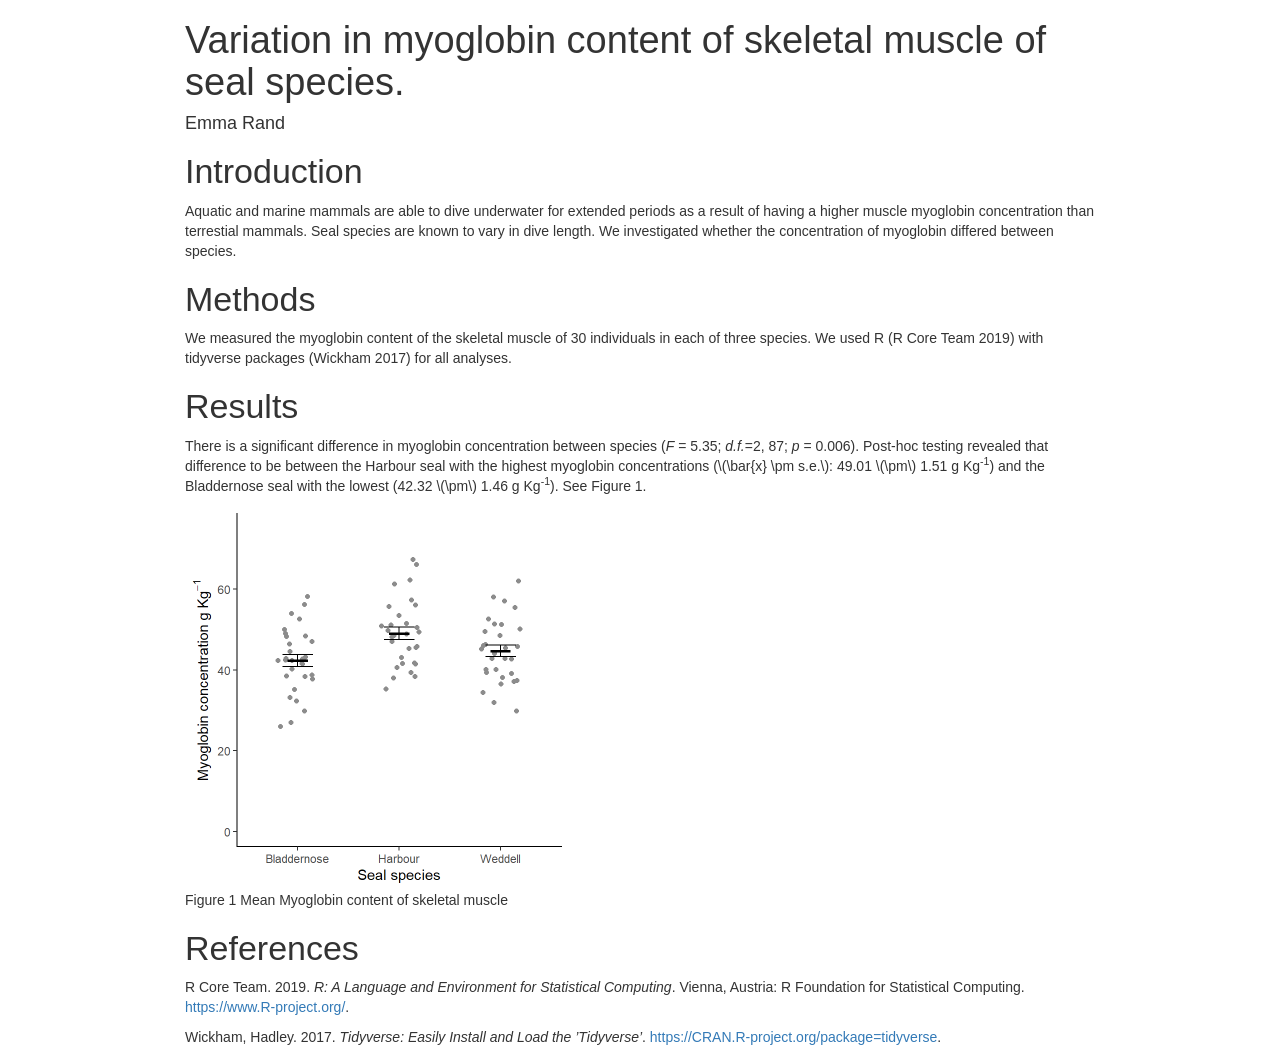
==== commit afaac607: "updated seals example" ====
--- a/seals/paper.html
+++ b/seals/paper.html
@@ -380,7 +380,7 @@
 <h1>Results</h1>
 <p>There is a significant difference in myoglobin concentration between species (<em>F</em> = 5.35; <em>d.f.</em>=2, 87; <em>p</em> = 0.006). Post-hoc testing revealed that difference to be between the Harbour seal with the highest myoglobin concentrations (<span class="math inline">\(\bar{x} \pm s.e.\)</span>: 49.01 <span class="math inline">\(\pm\)</span> 1.51 g Kg<sup>-1</sup>) and the Bladdernose seal with the lowest (42.32 <span class="math inline">\(\pm\)</span> 1.46 g Kg<sup>-1</sup>). See Figure 1.</p>
 <div class="figure">
-<img src="[data-uri]" alt="Figure 1 Mean Myoglobin content of skeletal muscle" width="384" />
+<img src="[data-uri]" alt="Figure 1 Mean Myoglobin content of skeletal muscle" width="384" />
 <p class="caption">
 Figure 1 Mean Myoglobin content of skeletal muscle
 </p>
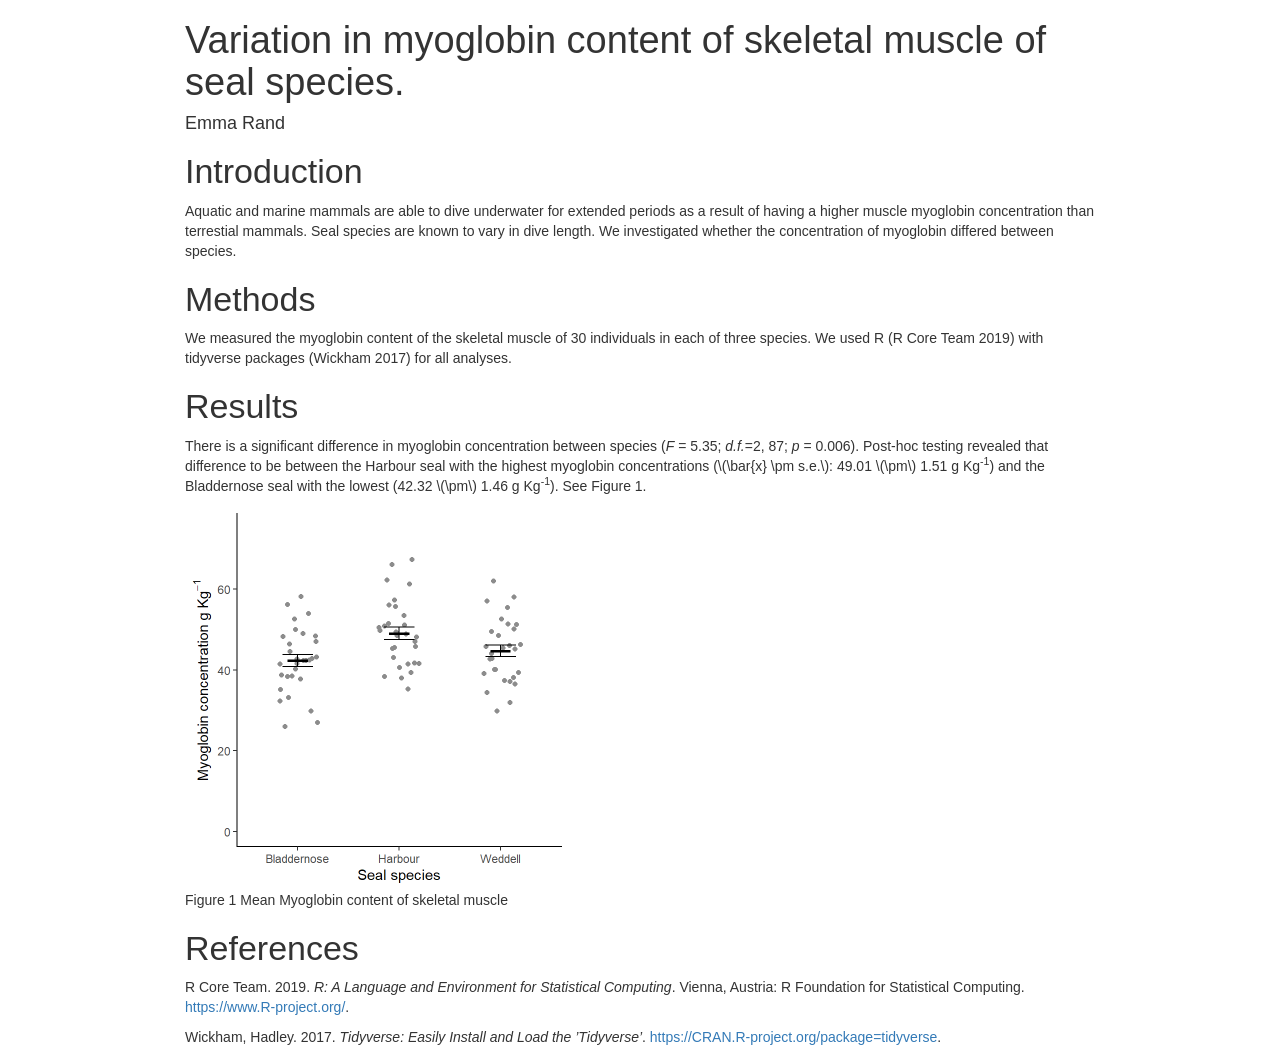
==== commit 216df108: "update link to pigeon2.txt" ====
--- a/seals/paper.html
+++ b/seals/paper.html
@@ -380,7 +380,7 @@
 <h1>Results</h1>
 <p>There is a significant difference in myoglobin concentration between species (<em>F</em> = 5.35; <em>d.f.</em>=2, 87; <em>p</em> = 0.006). Post-hoc testing revealed that difference to be between the Harbour seal with the highest myoglobin concentrations (<span class="math inline">\(\bar{x} \pm s.e.\)</span>: 49.01 <span class="math inline">\(\pm\)</span> 1.51 g Kg<sup>-1</sup>) and the Bladdernose seal with the lowest (42.32 <span class="math inline">\(\pm\)</span> 1.46 g Kg<sup>-1</sup>). See Figure 1.</p>
 <div class="figure">
-<img src="[data-uri]" alt="Figure 1 Mean Myoglobin content of skeletal muscle" width="384" />
+<img src="[data-uri]" alt="Figure 1 Mean Myoglobin content of skeletal muscle" width="384" />
 <p class="caption">
 Figure 1 Mean Myoglobin content of skeletal muscle
 </p>
